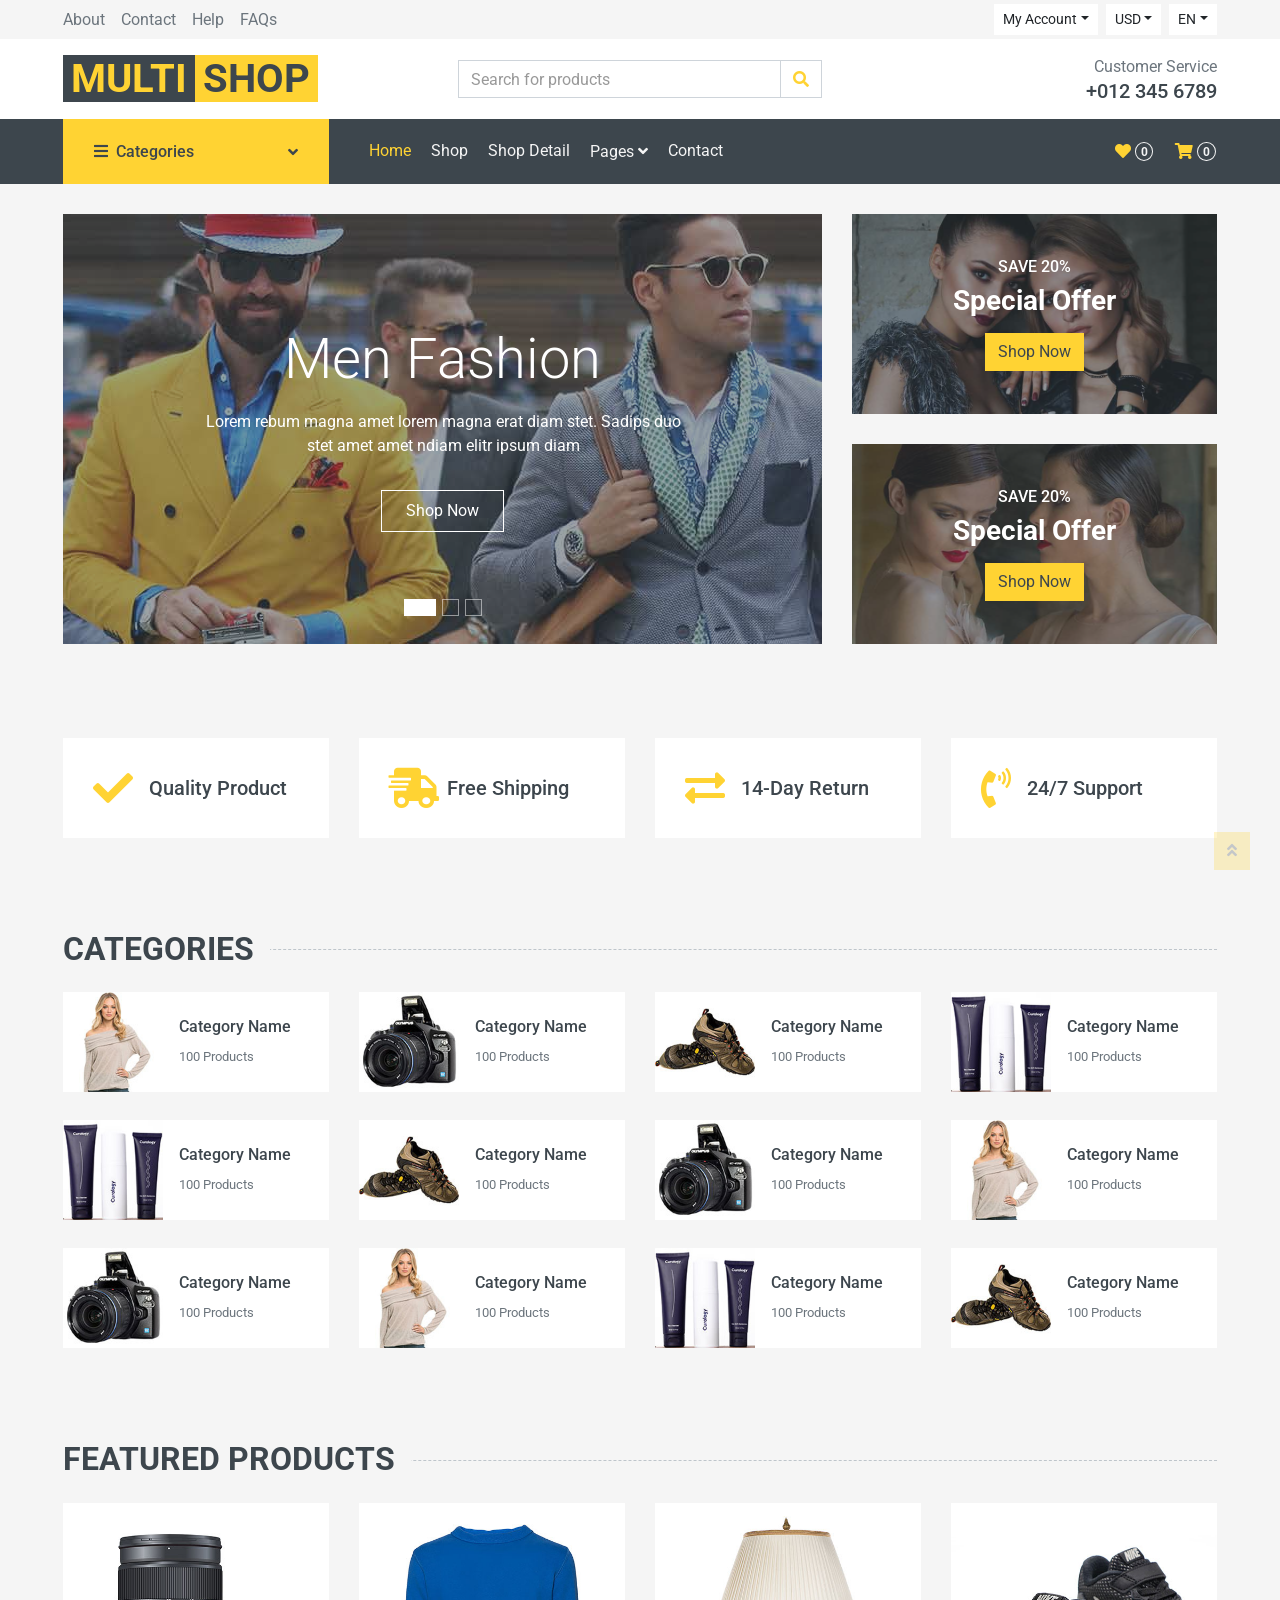
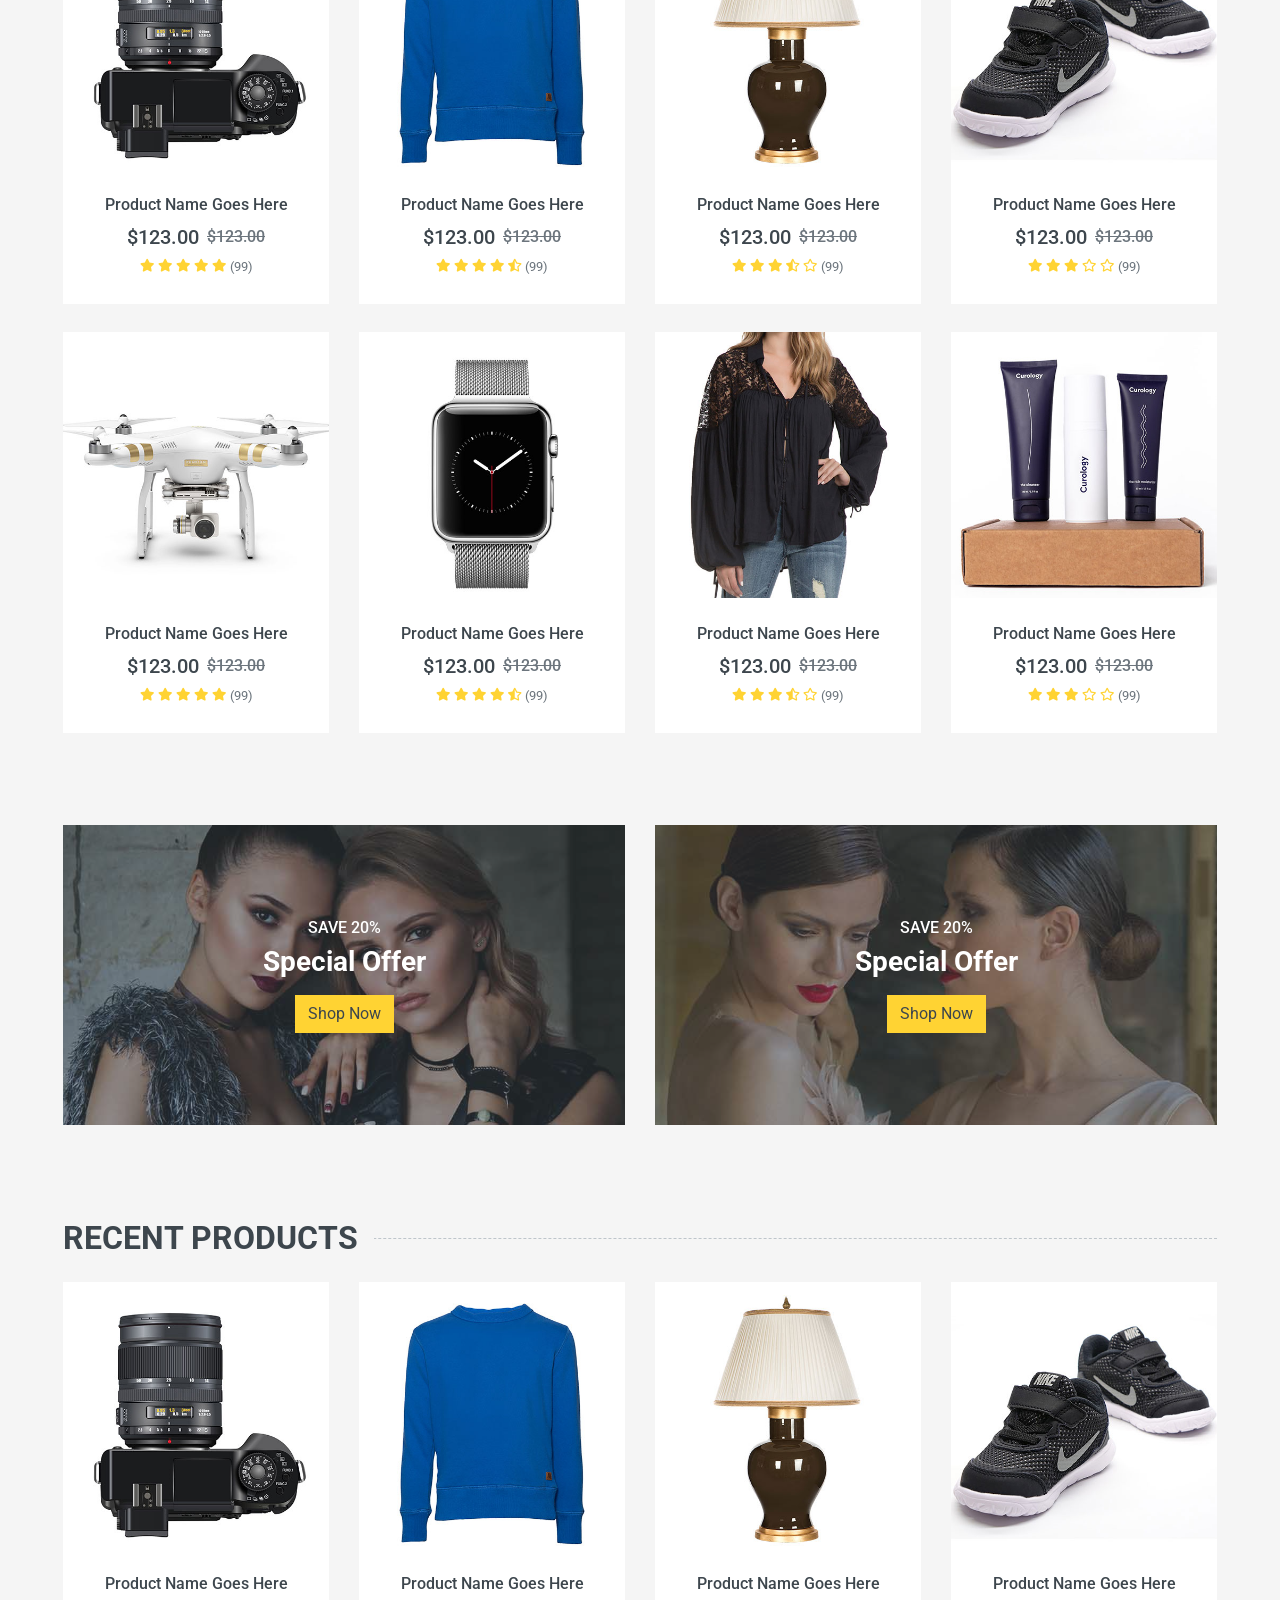
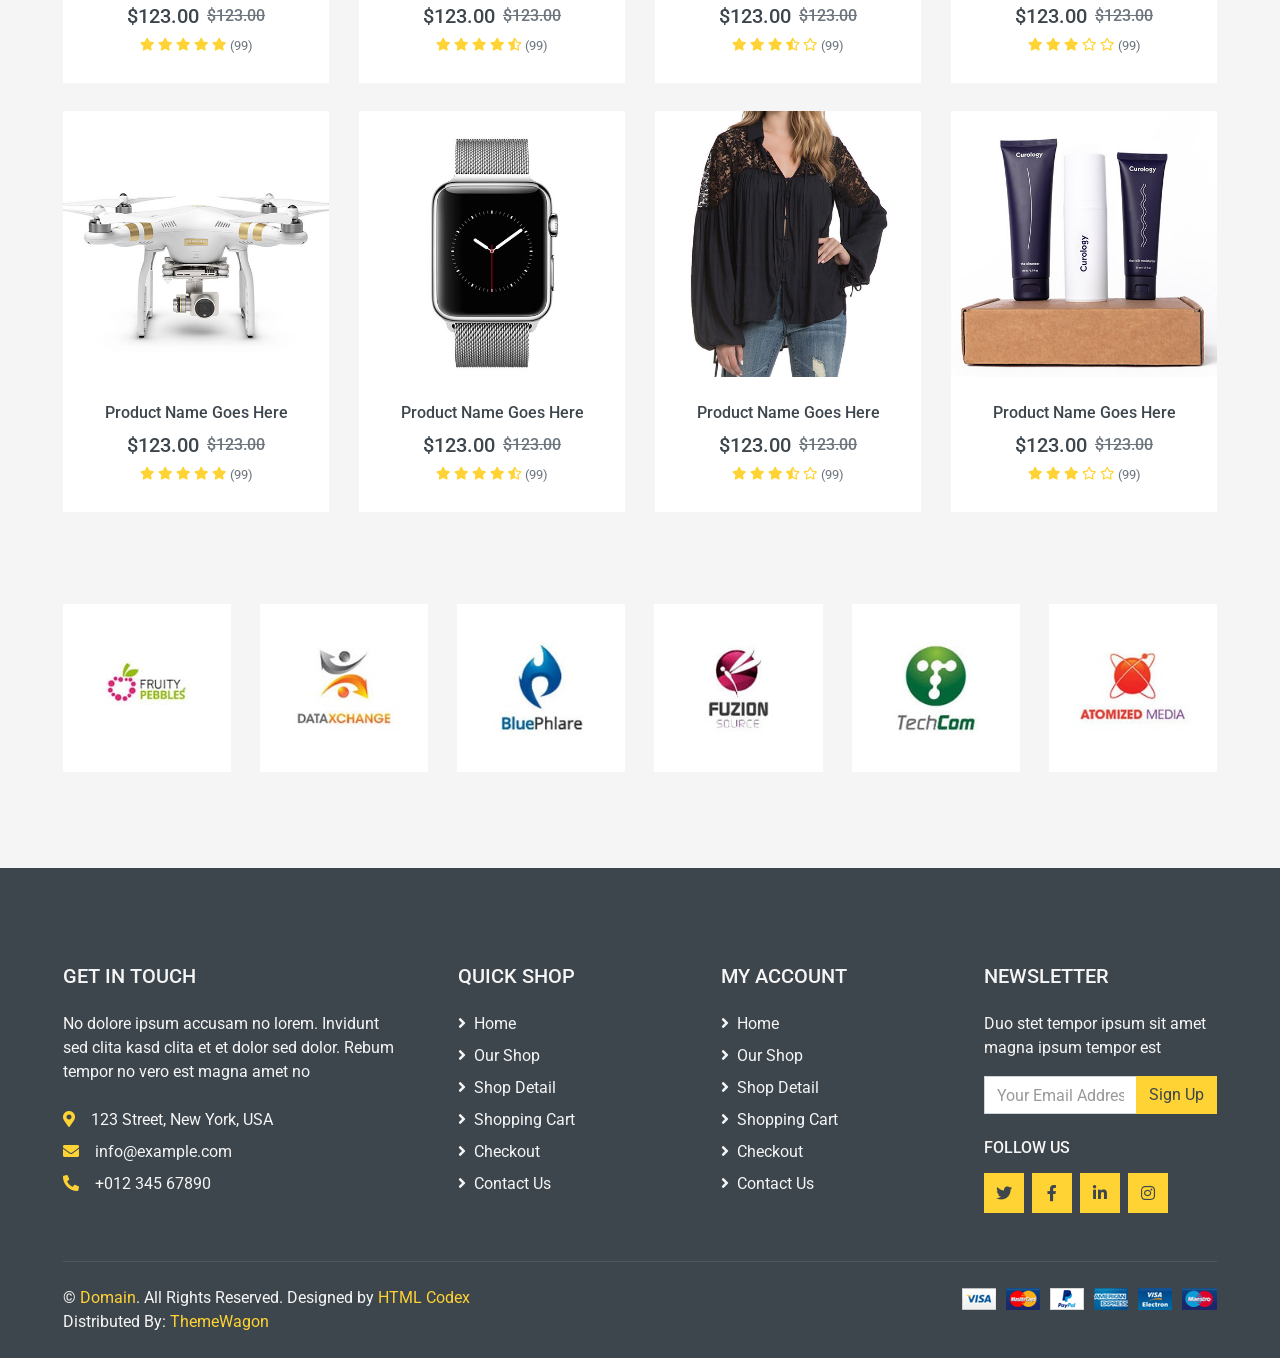
==== index.html @ baf4647a "Upload Landing Page" ====
<!DOCTYPE html>
<html lang="en">

<head>
    <meta charset="utf-8">
    <title>MultiShop - Online Shop Website Template</title>
    <meta content="width=device-width, initial-scale=1.0" name="viewport">
    <meta content="Free HTML Templates" name="keywords">
    <meta content="Free HTML Templates" name="description">

    <!-- Favicon -->
    <link href="img/favicon.ico" rel="icon">

    <!-- Google Web Fonts -->
    <link rel="preconnect" href="https://fonts.gstatic.com">
    <link href="https://fonts.googleapis.com/css2?family=Roboto:wght@400;500;700&display=swap" rel="stylesheet">  

    <!-- Font Awesome -->
    <link href="https://cdnjs.cloudflare.com/ajax/libs/font-awesome/5.10.0/css/all.min.css" rel="stylesheet">

    <!-- Libraries Stylesheet -->
    <link href="lib/animate/animate.min.css" rel="stylesheet">
    <link href="lib/owlcarousel/assets/owl.carousel.min.css" rel="stylesheet">

    <!-- Customized Bootstrap Stylesheet -->
    <link href="css/style.css" rel="stylesheet">
</head>

<body>
    <!-- Topbar Start -->
    <div class="container-fluid">
        <div class="row bg-secondary py-1 px-xl-5">
            <div class="col-lg-6 d-none d-lg-block">
                <div class="d-inline-flex align-items-center h-100">
                    <a class="text-body mr-3" href="">About</a>
                    <a class="text-body mr-3" href="">Contact</a>
                    <a class="text-body mr-3" href="">Help</a>
                    <a class="text-body mr-3" href="">FAQs</a>
                </div>
            </div>
            <div class="col-lg-6 text-center text-lg-right">
                <div class="d-inline-flex align-items-center">
                    <div class="btn-group">
                        <button type="button" class="btn btn-sm btn-light dropdown-toggle" data-toggle="dropdown">My Account</button>
                        <div class="dropdown-menu dropdown-menu-right">
                            <button class="dropdown-item" type="button">Sign in</button>
                            <button class="dropdown-item" type="button">Sign up</button>
                        </div>
                    </div>
                    <div class="btn-group mx-2">
                        <button type="button" class="btn btn-sm btn-light dropdown-toggle" data-toggle="dropdown">USD</button>
                        <div class="dropdown-menu dropdown-menu-right">
                            <button class="dropdown-item" type="button">EUR</button>
                            <button class="dropdown-item" type="button">GBP</button>
                            <button class="dropdown-item" type="button">CAD</button>
                        </div>
                    </div>
                    <div class="btn-group">
                        <button type="button" class="btn btn-sm btn-light dropdown-toggle" data-toggle="dropdown">EN</button>
                        <div class="dropdown-menu dropdown-menu-right">
                            <button class="dropdown-item" type="button">FR</button>
                            <button class="dropdown-item" type="button">AR</button>
                            <button class="dropdown-item" type="button">RU</button>
                        </div>
                    </div>
                </div>
                <div class="d-inline-flex align-items-center d-block d-lg-none">
                    <a href="" class="btn px-0 ml-2">
                        <i class="fas fa-heart text-dark"></i>
                        <span class="badge text-dark border border-dark rounded-circle" style="padding-bottom: 2px;">0</span>
                    </a>
                    <a href="" class="btn px-0 ml-2">
                        <i class="fas fa-shopping-cart text-dark"></i>
                        <span class="badge text-dark border border-dark rounded-circle" style="padding-bottom: 2px;">0</span>
                    </a>
                </div>
            </div>
        </div>
        <div class="row align-items-center bg-light py-3 px-xl-5 d-none d-lg-flex">
            <div class="col-lg-4">
                <a href="" class="text-decoration-none">
                    <span class="h1 text-uppercase text-primary bg-dark px-2">Multi</span>
                    <span class="h1 text-uppercase text-dark bg-primary px-2 ml-n1">Shop</span>
                </a>
            </div>
            <div class="col-lg-4 col-6 text-left">
                <form action="">
                    <div class="input-group">
                        <input type="text" class="form-control" placeholder="Search for products">
                        <div class="input-group-append">
                            <span class="input-group-text bg-transparent text-primary">
                                <i class="fa fa-search"></i>
                            </span>
                        </div>
                    </div>
                </form>
            </div>
            <div class="col-lg-4 col-6 text-right">
                <p class="m-0">Customer Service</p>
                <h5 class="m-0">+012 345 6789</h5>
            </div>
        </div>
    </div>
    <!-- Topbar End -->


    <!-- Navbar Start -->
    <div class="container-fluid bg-dark mb-30">
        <div class="row px-xl-5">
            <div class="col-lg-3 d-none d-lg-block">
                <a class="btn d-flex align-items-center justify-content-between bg-primary w-100" data-toggle="collapse" href="#navbar-vertical" style="height: 65px; padding: 0 30px;">
                    <h6 class="text-dark m-0"><i class="fa fa-bars mr-2"></i>Categories</h6>
                    <i class="fa fa-angle-down text-dark"></i>
                </a>
                <nav class="collapse position-absolute navbar navbar-vertical navbar-light align-items-start p-0 bg-light" id="navbar-vertical" style="width: calc(100% - 30px); z-index: 999;">
                    <div class="navbar-nav w-100">
                        <div class="nav-item dropdown dropright">
                            <a href="#" class="nav-link dropdown-toggle" data-toggle="dropdown">Dresses <i class="fa fa-angle-right float-right mt-1"></i></a>
                            <div class="dropdown-menu position-absolute rounded-0 border-0 m-0">
                                <a href="" class="dropdown-item">Men's Dresses</a>
                                <a href="" class="dropdown-item">Women's Dresses</a>
                                <a href="" class="dropdown-item">Baby's Dresses</a>
                            </div>
                        </div>
                        <a href="" class="nav-item nav-link">Shirts</a>
                        <a href="" class="nav-item nav-link">Jeans</a>
                        <a href="" class="nav-item nav-link">Swimwear</a>
                        <a href="" class="nav-item nav-link">Sleepwear</a>
                        <a href="" class="nav-item nav-link">Sportswear</a>
                        <a href="" class="nav-item nav-link">Jumpsuits</a>
                        <a href="" class="nav-item nav-link">Blazers</a>
                        <a href="" class="nav-item nav-link">Jackets</a>
                        <a href="" class="nav-item nav-link">Shoes</a>
                    </div>
                </nav>
            </div>
            <div class="col-lg-9">
                <nav class="navbar navbar-expand-lg bg-dark navbar-dark py-3 py-lg-0 px-0">
                    <a href="" class="text-decoration-none d-block d-lg-none">
                        <span class="h1 text-uppercase text-dark bg-light px-2">Multi</span>
                        <span class="h1 text-uppercase text-light bg-primary px-2 ml-n1">Shop</span>
                    </a>
                    <button type="button" class="navbar-toggler" data-toggle="collapse" data-target="#navbarCollapse">
                        <span class="navbar-toggler-icon"></span>
                    </button>
                    <div class="collapse navbar-collapse justify-content-between" id="navbarCollapse">
                        <div class="navbar-nav mr-auto py-0">
                            <a href="index.html" class="nav-item nav-link active">Home</a>
                            <a href="shop.html" class="nav-item nav-link">Shop</a>
                            <a href="detail.html" class="nav-item nav-link">Shop Detail</a>
                            <div class="nav-item dropdown">
                                <a href="#" class="nav-link dropdown-toggle" data-toggle="dropdown">Pages <i class="fa fa-angle-down mt-1"></i></a>
                                <div class="dropdown-menu bg-primary rounded-0 border-0 m-0">
                                    <a href="cart.html" class="dropdown-item">Shopping Cart</a>
                                    <a href="checkout.html" class="dropdown-item">Checkout</a>
                                </div>
                            </div>
                            <a href="contact.html" class="nav-item nav-link">Contact</a>
                        </div>
                        <div class="navbar-nav ml-auto py-0 d-none d-lg-block">
                            <a href="" class="btn px-0">
                                <i class="fas fa-heart text-primary"></i>
                                <span class="badge text-secondary border border-secondary rounded-circle" style="padding-bottom: 2px;">0</span>
                            </a>
                            <a href="" class="btn px-0 ml-3">
                                <i class="fas fa-shopping-cart text-primary"></i>
                                <span class="badge text-secondary border border-secondary rounded-circle" style="padding-bottom: 2px;">0</span>
                            </a>
                        </div>
                    </div>
                </nav>
            </div>
        </div>
    </div>
    <!-- Navbar End -->


    <!-- Carousel Start -->
    <div class="container-fluid mb-3">
        <div class="row px-xl-5">
            <div class="col-lg-8">
                <div id="header-carousel" class="carousel slide carousel-fade mb-30 mb-lg-0" data-ride="carousel">
                    <ol class="carousel-indicators">
                        <li data-target="#header-carousel" data-slide-to="0" class="active"></li>
                        <li data-target="#header-carousel" data-slide-to="1"></li>
                        <li data-target="#header-carousel" data-slide-to="2"></li>
                    </ol>
                    <div class="carousel-inner">
                        <div class="carousel-item position-relative active" style="height: 430px;">
                            <img class="position-absolute w-100 h-100" src="img/carousel-1.jpg" style="object-fit: cover;">
                            <div class="carousel-caption d-flex flex-column align-items-center justify-content-center">
                                <div class="p-3" style="max-width: 700px;">
                                    <h1 class="display-4 text-white mb-3 animate__animated animate__fadeInDown">Men Fashion</h1>
                                    <p class="mx-md-5 px-5 animate__animated animate__bounceIn">Lorem rebum magna amet lorem magna erat diam stet. Sadips duo stet amet amet ndiam elitr ipsum diam</p>
                                    <a class="btn btn-outline-light py-2 px-4 mt-3 animate__animated animate__fadeInUp" href="#">Shop Now</a>
                                </div>
                            </div>
                        </div>
                        <div class="carousel-item position-relative" style="height: 430px;">
                            <img class="position-absolute w-100 h-100" src="img/carousel-2.jpg" style="object-fit: cover;">
                            <div class="carousel-caption d-flex flex-column align-items-center justify-content-center">
                                <div class="p-3" style="max-width: 700px;">
                                    <h1 class="display-4 text-white mb-3 animate__animated animate__fadeInDown">Women Fashion</h1>
                                    <p class="mx-md-5 px-5 animate__animated animate__bounceIn">Lorem rebum magna amet lorem magna erat diam stet. Sadips duo stet amet amet ndiam elitr ipsum diam</p>
                                    <a class="btn btn-outline-light py-2 px-4 mt-3 animate__animated animate__fadeInUp" href="#">Shop Now</a>
                                </div>
                            </div>
                        </div>
                        <div class="carousel-item position-relative" style="height: 430px;">
                            <img class="position-absolute w-100 h-100" src="img/carousel-3.jpg" style="object-fit: cover;">
                            <div class="carousel-caption d-flex flex-column align-items-center justify-content-center">
                                <div class="p-3" style="max-width: 700px;">
                                    <h1 class="display-4 text-white mb-3 animate__animated animate__fadeInDown">Kids Fashion</h1>
                                    <p class="mx-md-5 px-5 animate__animated animate__bounceIn">Lorem rebum magna amet lorem magna erat diam stet. Sadips duo stet amet amet ndiam elitr ipsum diam</p>
                                    <a class="btn btn-outline-light py-2 px-4 mt-3 animate__animated animate__fadeInUp" href="#">Shop Now</a>
                                </div>
                            </div>
                        </div>
                    </div>
                </div>
            </div>
            <div class="col-lg-4">
                <div class="product-offer mb-30" style="height: 200px;">
                    <img class="img-fluid" src="img/offer-1.jpg" alt="">
                    <div class="offer-text">
                        <h6 class="text-white text-uppercase">Save 20%</h6>
                        <h3 class="text-white mb-3">Special Offer</h3>
                        <a href="" class="btn btn-primary">Shop Now</a>
                    </div>
                </div>
                <div class="product-offer mb-30" style="height: 200px;">
                    <img class="img-fluid" src="img/offer-2.jpg" alt="">
                    <div class="offer-text">
                        <h6 class="text-white text-uppercase">Save 20%</h6>
                        <h3 class="text-white mb-3">Special Offer</h3>
                        <a href="" class="btn btn-primary">Shop Now</a>
                    </div>
                </div>
            </div>
        </div>
    </div>
    <!-- Carousel End -->


    <!-- Featured Start -->
    <div class="container-fluid pt-5">
        <div class="row px-xl-5 pb-3">
            <div class="col-lg-3 col-md-6 col-sm-12 pb-1">
                <div class="d-flex align-items-center bg-light mb-4" style="padding: 30px;">
                    <h1 class="fa fa-check text-primary m-0 mr-3"></h1>
                    <h5 class="font-weight-semi-bold m-0">Quality Product</h5>
                </div>
            </div>
            <div class="col-lg-3 col-md-6 col-sm-12 pb-1">
                <div class="d-flex align-items-center bg-light mb-4" style="padding: 30px;">
                    <h1 class="fa fa-shipping-fast text-primary m-0 mr-2"></h1>
                    <h5 class="font-weight-semi-bold m-0">Free Shipping</h5>
                </div>
            </div>
            <div class="col-lg-3 col-md-6 col-sm-12 pb-1">
                <div class="d-flex align-items-center bg-light mb-4" style="padding: 30px;">
                    <h1 class="fas fa-exchange-alt text-primary m-0 mr-3"></h1>
                    <h5 class="font-weight-semi-bold m-0">14-Day Return</h5>
                </div>
            </div>
            <div class="col-lg-3 col-md-6 col-sm-12 pb-1">
                <div class="d-flex align-items-center bg-light mb-4" style="padding: 30px;">
                    <h1 class="fa fa-phone-volume text-primary m-0 mr-3"></h1>
                    <h5 class="font-weight-semi-bold m-0">24/7 Support</h5>
                </div>
            </div>
        </div>
    </div>
    <!-- Featured End -->


    <!-- Categories Start -->
    <div class="container-fluid pt-5">
        <h2 class="section-title position-relative text-uppercase mx-xl-5 mb-4"><span class="bg-secondary pr-3">Categories</span></h2>
        <div class="row px-xl-5 pb-3">
            <div class="col-lg-3 col-md-4 col-sm-6 pb-1">
                <a class="text-decoration-none" href="">
                    <div class="cat-item d-flex align-items-center mb-4">
                        <div class="overflow-hidden" style="width: 100px; height: 100px;">
                            <img class="img-fluid" src="img/cat-1.jpg" alt="">
                        </div>
                        <div class="flex-fill pl-3">
                            <h6>Category Name</h6>
                            <small class="text-body">100 Products</small>
                        </div>
                    </div>
                </a>
            </div>
            <div class="col-lg-3 col-md-4 col-sm-6 pb-1">
                <a class="text-decoration-none" href="">
                    <div class="cat-item img-zoom d-flex align-items-center mb-4">
                        <div class="overflow-hidden" style="width: 100px; height: 100px;">
                            <img class="img-fluid" src="img/cat-2.jpg" alt="">
                        </div>
                        <div class="flex-fill pl-3">
                            <h6>Category Name</h6>
                            <small class="text-body">100 Products</small>
                        </div>
                    </div>
                </a>
            </div>
            <div class="col-lg-3 col-md-4 col-sm-6 pb-1">
                <a class="text-decoration-none" href="">
                    <div class="cat-item img-zoom d-flex align-items-center mb-4">
                        <div class="overflow-hidden" style="width: 100px; height: 100px;">
                            <img class="img-fluid" src="img/cat-3.jpg" alt="">
                        </div>
                        <div class="flex-fill pl-3">
                            <h6>Category Name</h6>
                            <small class="text-body">100 Products</small>
                        </div>
                    </div>
                </a>
            </div>
            <div class="col-lg-3 col-md-4 col-sm-6 pb-1">
                <a class="text-decoration-none" href="">
                    <div class="cat-item img-zoom d-flex align-items-center mb-4">
                        <div class="overflow-hidden" style="width: 100px; height: 100px;">
                            <img class="img-fluid" src="img/cat-4.jpg" alt="">
                        </div>
                        <div class="flex-fill pl-3">
                            <h6>Category Name</h6>
                            <small class="text-body">100 Products</small>
                        </div>
                    </div>
                </a>
            </div>
            <div class="col-lg-3 col-md-4 col-sm-6 pb-1">
                <a class="text-decoration-none" href="">
                    <div class="cat-item img-zoom d-flex align-items-center mb-4">
                        <div class="overflow-hidden" style="width: 100px; height: 100px;">
                            <img class="img-fluid" src="img/cat-4.jpg" alt="">
                        </div>
                        <div class="flex-fill pl-3">
                            <h6>Category Name</h6>
                            <small class="text-body">100 Products</small>
                        </div>
                    </div>
                </a>
            </div>
            <div class="col-lg-3 col-md-4 col-sm-6 pb-1">
                <a class="text-decoration-none" href="">
                    <div class="cat-item img-zoom d-flex align-items-center mb-4">
                        <div class="overflow-hidden" style="width: 100px; height: 100px;">
                            <img class="img-fluid" src="img/cat-3.jpg" alt="">
                        </div>
                        <div class="flex-fill pl-3">
                            <h6>Category Name</h6>
                            <small class="text-body">100 Products</small>
                        </div>
                    </div>
                </a>
            </div>
            <div class="col-lg-3 col-md-4 col-sm-6 pb-1">
                <a class="text-decoration-none" href="">
                    <div class="cat-item img-zoom d-flex align-items-center mb-4">
                        <div class="overflow-hidden" style="width: 100px; height: 100px;">
                            <img class="img-fluid" src="img/cat-2.jpg" alt="">
                        </div>
                        <div class="flex-fill pl-3">
                            <h6>Category Name</h6>
                            <small class="text-body">100 Products</small>
                        </div>
                    </div>
                </a>
            </div>
            <div class="col-lg-3 col-md-4 col-sm-6 pb-1">
                <a class="text-decoration-none" href="">
                    <div class="cat-item img-zoom d-flex align-items-center mb-4">
                        <div class="overflow-hidden" style="width: 100px; height: 100px;">
                            <img class="img-fluid" src="img/cat-1.jpg" alt="">
                        </div>
                        <div class="flex-fill pl-3">
                            <h6>Category Name</h6>
                            <small class="text-body">100 Products</small>
                        </div>
                    </div>
                </a>
            </div>
            <div class="col-lg-3 col-md-4 col-sm-6 pb-1">
                <a class="text-decoration-none" href="">
                    <div class="cat-item img-zoom d-flex align-items-center mb-4">
                        <div class="overflow-hidden" style="width: 100px; height: 100px;">
                            <img class="img-fluid" src="img/cat-2.jpg" alt="">
                        </div>
                        <div class="flex-fill pl-3">
                            <h6>Category Name</h6>
                            <small class="text-body">100 Products</small>
                        </div>
                    </div>
                </a>
            </div>
            <div class="col-lg-3 col-md-4 col-sm-6 pb-1">
                <a class="text-decoration-none" href="">
                    <div class="cat-item img-zoom d-flex align-items-center mb-4">
                        <div class="overflow-hidden" style="width: 100px; height: 100px;">
                            <img class="img-fluid" src="img/cat-1.jpg" alt="">
                        </div>
                        <div class="flex-fill pl-3">
                            <h6>Category Name</h6>
                            <small class="text-body">100 Products</small>
                        </div>
                    </div>
                </a>
            </div>
            <div class="col-lg-3 col-md-4 col-sm-6 pb-1">
                <a class="text-decoration-none" href="">
                    <div class="cat-item img-zoom d-flex align-items-center mb-4">
                        <div class="overflow-hidden" style="width: 100px; height: 100px;">
                            <img class="img-fluid" src="img/cat-4.jpg" alt="">
                        </div>
                        <div class="flex-fill pl-3">
                            <h6>Category Name</h6>
                            <small class="text-body">100 Products</small>
                        </div>
                    </div>
                </a>
            </div>
            <div class="col-lg-3 col-md-4 col-sm-6 pb-1">
                <a class="text-decoration-none" href="">
                    <div class="cat-item img-zoom d-flex align-items-center mb-4">
                        <div class="overflow-hidden" style="width: 100px; height: 100px;">
                            <img class="img-fluid" src="img/cat-3.jpg" alt="">
                        </div>
                        <div class="flex-fill pl-3">
                            <h6>Category Name</h6>
                            <small class="text-body">100 Products</small>
                        </div>
                    </div>
                </a>
            </div>
        </div>
    </div>
    <!-- Categories End -->


    <!-- Products Start -->
    <div class="container-fluid pt-5 pb-3">
        <h2 class="section-title position-relative text-uppercase mx-xl-5 mb-4"><span class="bg-secondary pr-3">Featured Products</span></h2>
        <div class="row px-xl-5">
            <div class="col-lg-3 col-md-4 col-sm-6 pb-1">
                <div class="product-item bg-light mb-4">
                    <div class="product-img position-relative overflow-hidden">
                        <img class="img-fluid w-100" src="img/product-1.jpg" alt="">
                        <div class="product-action">
                            <a class="btn btn-outline-dark btn-square" href=""><i class="fa fa-shopping-cart"></i></a>
                            <a class="btn btn-outline-dark btn-square" href=""><i class="far fa-heart"></i></a>
                            <a class="btn btn-outline-dark btn-square" href=""><i class="fa fa-sync-alt"></i></a>
                            <a class="btn btn-outline-dark btn-square" href=""><i class="fa fa-search"></i></a>
                        </div>
                    </div>
                    <div class="text-center py-4">
                        <a class="h6 text-decoration-none text-truncate" href="">Product Name Goes Here</a>
                        <div class="d-flex align-items-center justify-content-center mt-2">
                            <h5>$123.00</h5><h6 class="text-muted ml-2"><del>$123.00</del></h6>
                        </div>
                        <div class="d-flex align-items-center justify-content-center mb-1">
                            <small class="fa fa-star text-primary mr-1"></small>
                            <small class="fa fa-star text-primary mr-1"></small>
                            <small class="fa fa-star text-primary mr-1"></small>
                            <small class="fa fa-star text-primary mr-1"></small>
                            <small class="fa fa-star text-primary mr-1"></small>
                            <small>(99)</small>
                        </div>
                    </div>
                </div>
            </div>
            <div class="col-lg-3 col-md-4 col-sm-6 pb-1">
                <div class="product-item bg-light mb-4">
                    <div class="product-img position-relative overflow-hidden">
                        <img class="img-fluid w-100" src="img/product-2.jpg" alt="">
                        <div class="product-action">
                            <a class="btn btn-outline-dark btn-square" href=""><i class="fa fa-shopping-cart"></i></a>
                            <a class="btn btn-outline-dark btn-square" href=""><i class="far fa-heart"></i></a>
                            <a class="btn btn-outline-dark btn-square" href=""><i class="fa fa-sync-alt"></i></a>
                            <a class="btn btn-outline-dark btn-square" href=""><i class="fa fa-search"></i></a>
                        </div>
                    </div>
                    <div class="text-center py-4">
                        <a class="h6 text-decoration-none text-truncate" href="">Product Name Goes Here</a>
                        <div class="d-flex align-items-center justify-content-center mt-2">
                            <h5>$123.00</h5><h6 class="text-muted ml-2"><del>$123.00</del></h6>
                        </div>
                        <div class="d-flex align-items-center justify-content-center mb-1">
                            <small class="fa fa-star text-primary mr-1"></small>
                            <small class="fa fa-star text-primary mr-1"></small>
                            <small class="fa fa-star text-primary mr-1"></small>
                            <small class="fa fa-star text-primary mr-1"></small>
                            <small class="fa fa-star-half-alt text-primary mr-1"></small>
                            <small>(99)</small>
                        </div>
                    </div>
                </div>
            </div>
            <div class="col-lg-3 col-md-4 col-sm-6 pb-1">
                <div class="product-item bg-light mb-4">
                    <div class="product-img position-relative overflow-hidden">
                        <img class="img-fluid w-100" src="img/product-3.jpg" alt="">
                        <div class="product-action">
                            <a class="btn btn-outline-dark btn-square" href=""><i class="fa fa-shopping-cart"></i></a>
                            <a class="btn btn-outline-dark btn-square" href=""><i class="far fa-heart"></i></a>
                            <a class="btn btn-outline-dark btn-square" href=""><i class="fa fa-sync-alt"></i></a>
                            <a class="btn btn-outline-dark btn-square" href=""><i class="fa fa-search"></i></a>
                        </div>
                    </div>
                    <div class="text-center py-4">
                        <a class="h6 text-decoration-none text-truncate" href="">Product Name Goes Here</a>
                        <div class="d-flex align-items-center justify-content-center mt-2">
                            <h5>$123.00</h5><h6 class="text-muted ml-2"><del>$123.00</del></h6>
                        </div>
                        <div class="d-flex align-items-center justify-content-center mb-1">
                            <small class="fa fa-star text-primary mr-1"></small>
                            <small class="fa fa-star text-primary mr-1"></small>
                            <small class="fa fa-star text-primary mr-1"></small>
                            <small class="fa fa-star-half-alt text-primary mr-1"></small>
                            <small class="far fa-star text-primary mr-1"></small>
                            <small>(99)</small>
                        </div>
                    </div>
                </div>
            </div>
            <div class="col-lg-3 col-md-4 col-sm-6 pb-1">
                <div class="product-item bg-light mb-4">
                    <div class="product-img position-relative overflow-hidden">
                        <img class="img-fluid w-100" src="img/product-4.jpg" alt="">
                        <div class="product-action">
                            <a class="btn btn-outline-dark btn-square" href=""><i class="fa fa-shopping-cart"></i></a>
                            <a class="btn btn-outline-dark btn-square" href=""><i class="far fa-heart"></i></a>
                            <a class="btn btn-outline-dark btn-square" href=""><i class="fa fa-sync-alt"></i></a>
                            <a class="btn btn-outline-dark btn-square" href=""><i class="fa fa-search"></i></a>
                        </div>
                    </div>
                    <div class="text-center py-4">
                        <a class="h6 text-decoration-none text-truncate" href="">Product Name Goes Here</a>
                        <div class="d-flex align-items-center justify-content-center mt-2">
                            <h5>$123.00</h5><h6 class="text-muted ml-2"><del>$123.00</del></h6>
                        </div>
                        <div class="d-flex align-items-center justify-content-center mb-1">
                            <small class="fa fa-star text-primary mr-1"></small>
                            <small class="fa fa-star text-primary mr-1"></small>
                            <small class="fa fa-star text-primary mr-1"></small>
                            <small class="far fa-star text-primary mr-1"></small>
                            <small class="far fa-star text-primary mr-1"></small>
                            <small>(99)</small>
                        </div>
                    </div>
                </div>
            </div>
            <div class="col-lg-3 col-md-4 col-sm-6 pb-1">
                <div class="product-item bg-light mb-4">
                    <div class="product-img position-relative overflow-hidden">
                        <img class="img-fluid w-100" src="img/product-5.jpg" alt="">
                        <div class="product-action">
                            <a class="btn btn-outline-dark btn-square" href=""><i class="fa fa-shopping-cart"></i></a>
                            <a class="btn btn-outline-dark btn-square" href=""><i class="far fa-heart"></i></a>
                            <a class="btn btn-outline-dark btn-square" href=""><i class="fa fa-sync-alt"></i></a>
                            <a class="btn btn-outline-dark btn-square" href=""><i class="fa fa-search"></i></a>
                        </div>
                    </div>
                    <div class="text-center py-4">
                        <a class="h6 text-decoration-none text-truncate" href="">Product Name Goes Here</a>
                        <div class="d-flex align-items-center justify-content-center mt-2">
                            <h5>$123.00</h5><h6 class="text-muted ml-2"><del>$123.00</del></h6>
                        </div>
                        <div class="d-flex align-items-center justify-content-center mb-1">
                            <small class="fa fa-star text-primary mr-1"></small>
                            <small class="fa fa-star text-primary mr-1"></small>
                            <small class="fa fa-star text-primary mr-1"></small>
                            <small class="fa fa-star text-primary mr-1"></small>
                            <small class="fa fa-star text-primary mr-1"></small>
                            <small>(99)</small>
                        </div>
                    </div>
                </div>
            </div>
            <div class="col-lg-3 col-md-4 col-sm-6 pb-1">
                <div class="product-item bg-light mb-4">
                    <div class="product-img position-relative overflow-hidden">
                        <img class="img-fluid w-100" src="img/product-6.jpg" alt="">
                        <div class="product-action">
                            <a class="btn btn-outline-dark btn-square" href=""><i class="fa fa-shopping-cart"></i></a>
                            <a class="btn btn-outline-dark btn-square" href=""><i class="far fa-heart"></i></a>
                            <a class="btn btn-outline-dark btn-square" href=""><i class="fa fa-sync-alt"></i></a>
                            <a class="btn btn-outline-dark btn-square" href=""><i class="fa fa-search"></i></a>
                        </div>
                    </div>
                    <div class="text-center py-4">
                        <a class="h6 text-decoration-none text-truncate" href="">Product Name Goes Here</a>
                        <div class="d-flex align-items-center justify-content-center mt-2">
                            <h5>$123.00</h5><h6 class="text-muted ml-2"><del>$123.00</del></h6>
                        </div>
                        <div class="d-flex align-items-center justify-content-center mb-1">
                            <small class="fa fa-star text-primary mr-1"></small>
                            <small class="fa fa-star text-primary mr-1"></small>
                            <small class="fa fa-star text-primary mr-1"></small>
                            <small class="fa fa-star text-primary mr-1"></small>
                            <small class="fa fa-star-half-alt text-primary mr-1"></small>
                            <small>(99)</small>
                        </div>
                    </div>
                </div>
            </div>
            <div class="col-lg-3 col-md-4 col-sm-6 pb-1">
                <div class="product-item bg-light mb-4">
                    <div class="product-img position-relative overflow-hidden">
                        <img class="img-fluid w-100" src="img/product-7.jpg" alt="">
                        <div class="product-action">
                            <a class="btn btn-outline-dark btn-square" href=""><i class="fa fa-shopping-cart"></i></a>
                            <a class="btn btn-outline-dark btn-square" href=""><i class="far fa-heart"></i></a>
                            <a class="btn btn-outline-dark btn-square" href=""><i class="fa fa-sync-alt"></i></a>
                            <a class="btn btn-outline-dark btn-square" href=""><i class="fa fa-search"></i></a>
                        </div>
                    </div>
                    <div class="text-center py-4">
                        <a class="h6 text-decoration-none text-truncate" href="">Product Name Goes Here</a>
                        <div class="d-flex align-items-center justify-content-center mt-2">
                            <h5>$123.00</h5><h6 class="text-muted ml-2"><del>$123.00</del></h6>
                        </div>
                        <div class="d-flex align-items-center justify-content-center mb-1">
                            <small class="fa fa-star text-primary mr-1"></small>
                            <small class="fa fa-star text-primary mr-1"></small>
                            <small class="fa fa-star text-primary mr-1"></small>
                            <small class="fa fa-star-half-alt text-primary mr-1"></small>
                            <small class="far fa-star text-primary mr-1"></small>
                            <small>(99)</small>
                        </div>
                    </div>
                </div>
            </div>
            <div class="col-lg-3 col-md-4 col-sm-6 pb-1">
                <div class="product-item bg-light mb-4">
                    <div class="product-img position-relative overflow-hidden">
                        <img class="img-fluid w-100" src="img/product-8.jpg" alt="">
                        <div class="product-action">
                            <a class="btn btn-outline-dark btn-square" href=""><i class="fa fa-shopping-cart"></i></a>
                            <a class="btn btn-outline-dark btn-square" href=""><i class="far fa-heart"></i></a>
                            <a class="btn btn-outline-dark btn-square" href=""><i class="fa fa-sync-alt"></i></a>
                            <a class="btn btn-outline-dark btn-square" href=""><i class="fa fa-search"></i></a>
                        </div>
                    </div>
                    <div class="text-center py-4">
                        <a class="h6 text-decoration-none text-truncate" href="">Product Name Goes Here</a>
                        <div class="d-flex align-items-center justify-content-center mt-2">
                            <h5>$123.00</h5><h6 class="text-muted ml-2"><del>$123.00</del></h6>
                        </div>
                        <div class="d-flex align-items-center justify-content-center mb-1">
                            <small class="fa fa-star text-primary mr-1"></small>
                            <small class="fa fa-star text-primary mr-1"></small>
                            <small class="fa fa-star text-primary mr-1"></small>
                            <small class="far fa-star text-primary mr-1"></small>
                            <small class="far fa-star text-primary mr-1"></small>
                            <small>(99)</small>
                        </div>
                    </div>
                </div>
            </div>
        </div>
    </div>
    <!-- Products End -->


    <!-- Offer Start -->
    <div class="container-fluid pt-5 pb-3">
        <div class="row px-xl-5">
            <div class="col-md-6">
                <div class="product-offer mb-30" style="height: 300px;">
                    <img class="img-fluid" src="img/offer-1.jpg" alt="">
                    <div class="offer-text">
                        <h6 class="text-white text-uppercase">Save 20%</h6>
                        <h3 class="text-white mb-3">Special Offer</h3>
                        <a href="" class="btn btn-primary">Shop Now</a>
                    </div>
                </div>
            </div>
            <div class="col-md-6">
                <div class="product-offer mb-30" style="height: 300px;">
                    <img class="img-fluid" src="img/offer-2.jpg" alt="">
                    <div class="offer-text">
                        <h6 class="text-white text-uppercase">Save 20%</h6>
                        <h3 class="text-white mb-3">Special Offer</h3>
                        <a href="" class="btn btn-primary">Shop Now</a>
                    </div>
                </div>
            </div>
        </div>
    </div>
    <!-- Offer End -->


    <!-- Products Start -->
    <div class="container-fluid pt-5 pb-3">
        <h2 class="section-title position-relative text-uppercase mx-xl-5 mb-4"><span class="bg-secondary pr-3">Recent Products</span></h2>
        <div class="row px-xl-5">
            <div class="col-lg-3 col-md-4 col-sm-6 pb-1">
                <div class="product-item bg-light mb-4">
                    <div class="product-img position-relative overflow-hidden">
                        <img class="img-fluid w-100" src="img/product-1.jpg" alt="">
                        <div class="product-action">
                            <a class="btn btn-outline-dark btn-square" href=""><i class="fa fa-shopping-cart"></i></a>
                            <a class="btn btn-outline-dark btn-square" href=""><i class="far fa-heart"></i></a>
                            <a class="btn btn-outline-dark btn-square" href=""><i class="fa fa-sync-alt"></i></a>
                            <a class="btn btn-outline-dark btn-square" href=""><i class="fa fa-search"></i></a>
                        </div>
                    </div>
                    <div class="text-center py-4">
                        <a class="h6 text-decoration-none text-truncate" href="">Product Name Goes Here</a>
                        <div class="d-flex align-items-center justify-content-center mt-2">
                            <h5>$123.00</h5><h6 class="text-muted ml-2"><del>$123.00</del></h6>
                        </div>
                        <div class="d-flex align-items-center justify-content-center mb-1">
                            <small class="fa fa-star text-primary mr-1"></small>
                            <small class="fa fa-star text-primary mr-1"></small>
                            <small class="fa fa-star text-primary mr-1"></small>
                            <small class="fa fa-star text-primary mr-1"></small>
                            <small class="fa fa-star text-primary mr-1"></small>
                            <small>(99)</small>
                        </div>
                    </div>
                </div>
            </div>
            <div class="col-lg-3 col-md-4 col-sm-6 pb-1">
                <div class="product-item bg-light mb-4">
                    <div class="product-img position-relative overflow-hidden">
                        <img class="img-fluid w-100" src="img/product-2.jpg" alt="">
                        <div class="product-action">
                            <a class="btn btn-outline-dark btn-square" href=""><i class="fa fa-shopping-cart"></i></a>
                            <a class="btn btn-outline-dark btn-square" href=""><i class="far fa-heart"></i></a>
                            <a class="btn btn-outline-dark btn-square" href=""><i class="fa fa-sync-alt"></i></a>
                            <a class="btn btn-outline-dark btn-square" href=""><i class="fa fa-search"></i></a>
                        </div>
                    </div>
                    <div class="text-center py-4">
                        <a class="h6 text-decoration-none text-truncate" href="">Product Name Goes Here</a>
                        <div class="d-flex align-items-center justify-content-center mt-2">
                            <h5>$123.00</h5><h6 class="text-muted ml-2"><del>$123.00</del></h6>
                        </div>
                        <div class="d-flex align-items-center justify-content-center mb-1">
                            <small class="fa fa-star text-primary mr-1"></small>
                            <small class="fa fa-star text-primary mr-1"></small>
                            <small class="fa fa-star text-primary mr-1"></small>
                            <small class="fa fa-star text-primary mr-1"></small>
                            <small class="fa fa-star-half-alt text-primary mr-1"></small>
                            <small>(99)</small>
                        </div>
                    </div>
                </div>
            </div>
            <div class="col-lg-3 col-md-4 col-sm-6 pb-1">
                <div class="product-item bg-light mb-4">
                    <div class="product-img position-relative overflow-hidden">
                        <img class="img-fluid w-100" src="img/product-3.jpg" alt="">
                        <div class="product-action">
                            <a class="btn btn-outline-dark btn-square" href=""><i class="fa fa-shopping-cart"></i></a>
                            <a class="btn btn-outline-dark btn-square" href=""><i class="far fa-heart"></i></a>
                            <a class="btn btn-outline-dark btn-square" href=""><i class="fa fa-sync-alt"></i></a>
                            <a class="btn btn-outline-dark btn-square" href=""><i class="fa fa-search"></i></a>
                        </div>
                    </div>
                    <div class="text-center py-4">
                        <a class="h6 text-decoration-none text-truncate" href="">Product Name Goes Here</a>
                        <div class="d-flex align-items-center justify-content-center mt-2">
                            <h5>$123.00</h5><h6 class="text-muted ml-2"><del>$123.00</del></h6>
                        </div>
                        <div class="d-flex align-items-center justify-content-center mb-1">
                            <small class="fa fa-star text-primary mr-1"></small>
                            <small class="fa fa-star text-primary mr-1"></small>
                            <small class="fa fa-star text-primary mr-1"></small>
                            <small class="fa fa-star-half-alt text-primary mr-1"></small>
                            <small class="far fa-star text-primary mr-1"></small>
                            <small>(99)</small>
                        </div>
                    </div>
                </div>
            </div>
            <div class="col-lg-3 col-md-4 col-sm-6 pb-1">
                <div class="product-item bg-light mb-4">
                    <div class="product-img position-relative overflow-hidden">
                        <img class="img-fluid w-100" src="img/product-4.jpg" alt="">
                        <div class="product-action">
                            <a class="btn btn-outline-dark btn-square" href=""><i class="fa fa-shopping-cart"></i></a>
                            <a class="btn btn-outline-dark btn-square" href=""><i class="far fa-heart"></i></a>
                            <a class="btn btn-outline-dark btn-square" href=""><i class="fa fa-sync-alt"></i></a>
                            <a class="btn btn-outline-dark btn-square" href=""><i class="fa fa-search"></i></a>
                        </div>
                    </div>
                    <div class="text-center py-4">
                        <a class="h6 text-decoration-none text-truncate" href="">Product Name Goes Here</a>
                        <div class="d-flex align-items-center justify-content-center mt-2">
                            <h5>$123.00</h5><h6 class="text-muted ml-2"><del>$123.00</del></h6>
                        </div>
                        <div class="d-flex align-items-center justify-content-center mb-1">
                            <small class="fa fa-star text-primary mr-1"></small>
                            <small class="fa fa-star text-primary mr-1"></small>
                            <small class="fa fa-star text-primary mr-1"></small>
                            <small class="far fa-star text-primary mr-1"></small>
                            <small class="far fa-star text-primary mr-1"></small>
                            <small>(99)</small>
                        </div>
                    </div>
                </div>
            </div>
            <div class="col-lg-3 col-md-4 col-sm-6 pb-1">
                <div class="product-item bg-light mb-4">
                    <div class="product-img position-relative overflow-hidden">
                        <img class="img-fluid w-100" src="img/product-5.jpg" alt="">
                        <div class="product-action">
                            <a class="btn btn-outline-dark btn-square" href=""><i class="fa fa-shopping-cart"></i></a>
                            <a class="btn btn-outline-dark btn-square" href=""><i class="far fa-heart"></i></a>
                            <a class="btn btn-outline-dark btn-square" href=""><i class="fa fa-sync-alt"></i></a>
                            <a class="btn btn-outline-dark btn-square" href=""><i class="fa fa-search"></i></a>
                        </div>
                    </div>
                    <div class="text-center py-4">
                        <a class="h6 text-decoration-none text-truncate" href="">Product Name Goes Here</a>
                        <div class="d-flex align-items-center justify-content-center mt-2">
                            <h5>$123.00</h5><h6 class="text-muted ml-2"><del>$123.00</del></h6>
                        </div>
                        <div class="d-flex align-items-center justify-content-center mb-1">
                            <small class="fa fa-star text-primary mr-1"></small>
                            <small class="fa fa-star text-primary mr-1"></small>
                            <small class="fa fa-star text-primary mr-1"></small>
                            <small class="fa fa-star text-primary mr-1"></small>
                            <small class="fa fa-star text-primary mr-1"></small>
                            <small>(99)</small>
                        </div>
                    </div>
                </div>
            </div>
            <div class="col-lg-3 col-md-4 col-sm-6 pb-1">
                <div class="product-item bg-light mb-4">
                    <div class="product-img position-relative overflow-hidden">
                        <img class="img-fluid w-100" src="img/product-6.jpg" alt="">
                        <div class="product-action">
                            <a class="btn btn-outline-dark btn-square" href=""><i class="fa fa-shopping-cart"></i></a>
                            <a class="btn btn-outline-dark btn-square" href=""><i class="far fa-heart"></i></a>
                            <a class="btn btn-outline-dark btn-square" href=""><i class="fa fa-sync-alt"></i></a>
                            <a class="btn btn-outline-dark btn-square" href=""><i class="fa fa-search"></i></a>
                        </div>
                    </div>
                    <div class="text-center py-4">
                        <a class="h6 text-decoration-none text-truncate" href="">Product Name Goes Here</a>
                        <div class="d-flex align-items-center justify-content-center mt-2">
                            <h5>$123.00</h5><h6 class="text-muted ml-2"><del>$123.00</del></h6>
                        </div>
                        <div class="d-flex align-items-center justify-content-center mb-1">
                            <small class="fa fa-star text-primary mr-1"></small>
                            <small class="fa fa-star text-primary mr-1"></small>
                            <small class="fa fa-star text-primary mr-1"></small>
                            <small class="fa fa-star text-primary mr-1"></small>
                            <small class="fa fa-star-half-alt text-primary mr-1"></small>
                            <small>(99)</small>
                        </div>
                    </div>
                </div>
            </div>
            <div class="col-lg-3 col-md-4 col-sm-6 pb-1">
                <div class="product-item bg-light mb-4">
                    <div class="product-img position-relative overflow-hidden">
                        <img class="img-fluid w-100" src="img/product-7.jpg" alt="">
                        <div class="product-action">
                            <a class="btn btn-outline-dark btn-square" href=""><i class="fa fa-shopping-cart"></i></a>
                            <a class="btn btn-outline-dark btn-square" href=""><i class="far fa-heart"></i></a>
                            <a class="btn btn-outline-dark btn-square" href=""><i class="fa fa-sync-alt"></i></a>
                            <a class="btn btn-outline-dark btn-square" href=""><i class="fa fa-search"></i></a>
                        </div>
                    </div>
                    <div class="text-center py-4">
                        <a class="h6 text-decoration-none text-truncate" href="">Product Name Goes Here</a>
                        <div class="d-flex align-items-center justify-content-center mt-2">
                            <h5>$123.00</h5><h6 class="text-muted ml-2"><del>$123.00</del></h6>
                        </div>
                        <div class="d-flex align-items-center justify-content-center mb-1">
                            <small class="fa fa-star text-primary mr-1"></small>
                            <small class="fa fa-star text-primary mr-1"></small>
                            <small class="fa fa-star text-primary mr-1"></small>
                            <small class="fa fa-star-half-alt text-primary mr-1"></small>
                            <small class="far fa-star text-primary mr-1"></small>
                            <small>(99)</small>
                        </div>
                    </div>
                </div>
            </div>
            <div class="col-lg-3 col-md-4 col-sm-6 pb-1">
                <div class="product-item bg-light mb-4">
                    <div class="product-img position-relative overflow-hidden">
                        <img class="img-fluid w-100" src="img/product-8.jpg" alt="">
                        <div class="product-action">
                            <a class="btn btn-outline-dark btn-square" href=""><i class="fa fa-shopping-cart"></i></a>
                            <a class="btn btn-outline-dark btn-square" href=""><i class="far fa-heart"></i></a>
                            <a class="btn btn-outline-dark btn-square" href=""><i class="fa fa-sync-alt"></i></a>
                            <a class="btn btn-outline-dark btn-square" href=""><i class="fa fa-search"></i></a>
                        </div>
                    </div>
                    <div class="text-center py-4">
                        <a class="h6 text-decoration-none text-truncate" href="">Product Name Goes Here</a>
                        <div class="d-flex align-items-center justify-content-center mt-2">
                            <h5>$123.00</h5><h6 class="text-muted ml-2"><del>$123.00</del></h6>
                        </div>
                        <div class="d-flex align-items-center justify-content-center mb-1">
                            <small class="fa fa-star text-primary mr-1"></small>
                            <small class="fa fa-star text-primary mr-1"></small>
                            <small class="fa fa-star text-primary mr-1"></small>
                            <small class="far fa-star text-primary mr-1"></small>
                            <small class="far fa-star text-primary mr-1"></small>
                            <small>(99)</small>
                        </div>
                    </div>
                </div>
            </div>
        </div>
    </div>
    <!-- Products End -->


    <!-- Vendor Start -->
    <div class="container-fluid py-5">
        <div class="row px-xl-5">
            <div class="col">
                <div class="owl-carousel vendor-carousel">
                    <div class="bg-light p-4">
                        <img src="img/vendor-1.jpg" alt="">
                    </div>
                    <div class="bg-light p-4">
                        <img src="img/vendor-2.jpg" alt="">
                    </div>
                    <div class="bg-light p-4">
                        <img src="img/vendor-3.jpg" alt="">
                    </div>
                    <div class="bg-light p-4">
                        <img src="img/vendor-4.jpg" alt="">
                    </div>
                    <div class="bg-light p-4">
                        <img src="img/vendor-5.jpg" alt="">
                    </div>
                    <div class="bg-light p-4">
                        <img src="img/vendor-6.jpg" alt="">
                    </div>
                    <div class="bg-light p-4">
                        <img src="img/vendor-7.jpg" alt="">
                    </div>
                    <div class="bg-light p-4">
                        <img src="img/vendor-8.jpg" alt="">
                    </div>
                </div>
            </div>
        </div>
    </div>
    <!-- Vendor End -->


    <!-- Footer Start -->
    <div class="container-fluid bg-dark text-secondary mt-5 pt-5">
        <div class="row px-xl-5 pt-5">
            <div class="col-lg-4 col-md-12 mb-5 pr-3 pr-xl-5">
                <h5 class="text-secondary text-uppercase mb-4">Get In Touch</h5>
                <p class="mb-4">No dolore ipsum accusam no lorem. Invidunt sed clita kasd clita et et dolor sed dolor. Rebum tempor no vero est magna amet no</p>
                <p class="mb-2"><i class="fa fa-map-marker-alt text-primary mr-3"></i>123 Street, New York, USA</p>
                <p class="mb-2"><i class="fa fa-envelope text-primary mr-3"></i>info@example.com</p>
                <p class="mb-0"><i class="fa fa-phone-alt text-primary mr-3"></i>+012 345 67890</p>
            </div>
            <div class="col-lg-8 col-md-12">
                <div class="row">
                    <div class="col-md-4 mb-5">
                        <h5 class="text-secondary text-uppercase mb-4">Quick Shop</h5>
                        <div class="d-flex flex-column justify-content-start">
                            <a class="text-secondary mb-2" href="#"><i class="fa fa-angle-right mr-2"></i>Home</a>
                            <a class="text-secondary mb-2" href="#"><i class="fa fa-angle-right mr-2"></i>Our Shop</a>
                            <a class="text-secondary mb-2" href="#"><i class="fa fa-angle-right mr-2"></i>Shop Detail</a>
                            <a class="text-secondary mb-2" href="#"><i class="fa fa-angle-right mr-2"></i>Shopping Cart</a>
                            <a class="text-secondary mb-2" href="#"><i class="fa fa-angle-right mr-2"></i>Checkout</a>
                            <a class="text-secondary" href="#"><i class="fa fa-angle-right mr-2"></i>Contact Us</a>
                        </div>
                    </div>
                    <div class="col-md-4 mb-5">
                        <h5 class="text-secondary text-uppercase mb-4">My Account</h5>
                        <div class="d-flex flex-column justify-content-start">
                            <a class="text-secondary mb-2" href="#"><i class="fa fa-angle-right mr-2"></i>Home</a>
                            <a class="text-secondary mb-2" href="#"><i class="fa fa-angle-right mr-2"></i>Our Shop</a>
                            <a class="text-secondary mb-2" href="#"><i class="fa fa-angle-right mr-2"></i>Shop Detail</a>
                            <a class="text-secondary mb-2" href="#"><i class="fa fa-angle-right mr-2"></i>Shopping Cart</a>
                            <a class="text-secondary mb-2" href="#"><i class="fa fa-angle-right mr-2"></i>Checkout</a>
                            <a class="text-secondary" href="#"><i class="fa fa-angle-right mr-2"></i>Contact Us</a>
                        </div>
                    </div>
                    <div class="col-md-4 mb-5">
                        <h5 class="text-secondary text-uppercase mb-4">Newsletter</h5>
                        <p>Duo stet tempor ipsum sit amet magna ipsum tempor est</p>
                        <form action="">
                            <div class="input-group">
                                <input type="text" class="form-control" placeholder="Your Email Address">
                                <div class="input-group-append">
                                    <button class="btn btn-primary">Sign Up</button>
                                </div>
                            </div>
                        </form>
                        <h6 class="text-secondary text-uppercase mt-4 mb-3">Follow Us</h6>
                        <div class="d-flex">
                            <a class="btn btn-primary btn-square mr-2" href="#"><i class="fab fa-twitter"></i></a>
                            <a class="btn btn-primary btn-square mr-2" href="#"><i class="fab fa-facebook-f"></i></a>
                            <a class="btn btn-primary btn-square mr-2" href="#"><i class="fab fa-linkedin-in"></i></a>
                            <a class="btn btn-primary btn-square" href="#"><i class="fab fa-instagram"></i></a>
                        </div>
                    </div>
                </div>
            </div>
        </div>
        <div class="row border-top mx-xl-5 py-4" style="border-color: rgba(256, 256, 256, .1) !important;">
            <div class="col-md-6 px-xl-0">
                <p class="mb-md-0 text-center text-md-left text-secondary">
                    &copy; <a class="text-primary" href="#">Domain</a>. All Rights Reserved. Designed
                    by
                    <a class="text-primary" href="https://htmlcodex.com">HTML Codex</a>
                    <br>Distributed By: <a href="https://themewagon.com" target="_blank">ThemeWagon</a>
                </p>
            </div>
            <div class="col-md-6 px-xl-0 text-center text-md-right">
                <img class="img-fluid" src="img/payments.png" alt="">
            </div>
        </div>
    </div>
    <!-- Footer End -->


    <!-- Back to Top -->
    <a href="#" class="btn btn-primary back-to-top"><i class="fa fa-angle-double-up"></i></a>


    <!-- JavaScript Libraries -->
    <script src="https://code.jquery.com/jquery-3.4.1.min.js"></script>
    <script src="https://stackpath.bootstrapcdn.com/bootstrap/4.4.1/js/bootstrap.bundle.min.js"></script>
    <script src="lib/easing/easing.min.js"></script>
    <script src="lib/owlcarousel/owl.carousel.min.js"></script>

    <!-- Contact Javascript File -->
    <script src="mail/jqBootstrapValidation.min.js"></script>
    <script src="mail/contact.js"></script>

    <!-- Template Javascript -->
    <script src="js/main.js"></script>
</body>

</html>
---- css/style.css ----
/******* Bootstrap Theming ********/
/*!
 * Bootstrap v4.5.3 (https://getbootstrap.com/)
 * Copyright 2011-2020 The Bootstrap Authors
 * Copyright 2011-2020 Twitter, Inc.
 * Licensed under MIT (https://github.com/twbs/bootstrap/blob/main/LICENSE)
 */
:root {
  --blue: #007bff;
  --indigo: #6610f2;
  --purple: #6f42c1;
  --pink: #e83e8c;
  --red: #dc3545;
  --orange: #fd7e14;
  --yellow: #ffc107;
  --green: #28a745;
  --teal: #20c997;
  --cyan: #17a2b8;
  --white: #fff;
  --gray: #6c757d;
  --gray-dark: #343a40;
  --primary: #FFD333;
  --secondary: #F5F5F5;
  --success: #28a745;
  --info: #17a2b8;
  --warning: #ffc107;
  --danger: #dc3545;
  --light: #FFFFFF;
  --dark: #3D464D;
  --breakpoint-xs: 0;
  --breakpoint-sm: 576px;
  --breakpoint-md: 768px;
  --breakpoint-lg: 992px;
  --breakpoint-xl: 1200px;
  --font-family-sans-serif: "Roboto", sans-serif;
  --font-family-monospace: SFMono-Regular, Menlo, Monaco, Consolas, "Liberation Mono", "Courier New", monospace;
}

*,
*::before,
*::after {
  box-sizing: border-box;
}

html {
  font-family: sans-serif;
  line-height: 1.15;
  -webkit-text-size-adjust: 100%;
  -webkit-tap-highlight-color: rgba(0, 0, 0, 0);
}

article, aside, figcaption, figure, footer, header, hgroup, main, nav, section {
  display: block;
}

body {
  margin: 0;
  font-family: "Roboto", sans-serif;
  font-size: 1rem;
  font-weight: 400;
  line-height: 1.5;
  color: #6C757D;
  text-align: left;
  background-color: #F5F5F5;
}

[tabindex="-1"]:focus:not(:focus-visible) {
  outline: 0 !important;
}

hr {
  box-sizing: content-box;
  height: 0;
  overflow: visible;
}

h1, h2, h3, h4, h5, h6 {
  margin-top: 0;
  margin-bottom: 0.5rem;
}

p {
  margin-top: 0;
  margin-bottom: 1rem;
}

abbr[title],
abbr[data-original-title] {
  text-decoration: underline;
  text-decoration: underline dotted;
  cursor: help;
  border-bottom: 0;
  text-decoration-skip-ink: none;
}

address {
  margin-bottom: 1rem;
  font-style: normal;
  line-height: inherit;
}

ol,
ul,
dl {
  margin-top: 0;
  margin-bottom: 1rem;
}

ol ol,
ul ul,
ol ul,
ul ol {
  margin-bottom: 0;
}

dt {
  font-weight: 700;
}

dd {
  margin-bottom: .5rem;
  margin-left: 0;
}

blockquote {
  margin: 0 0 1rem;
}

b,
strong {
  font-weight: bolder;
}

small {
  font-size: 80%;
}

sub,
sup {
  position: relative;
  font-size: 75%;
  line-height: 0;
  vertical-align: baseline;
}

sub {
  bottom: -.25em;
}

sup {
  top: -.5em;
}

a {
  color: #FFD333;
  text-decoration: none;
  background-color: transparent;
}

a:hover {
  color: #e6b400;
  text-decoration: underline;
}

a:not([href]):not([class]) {
  color: inherit;
  text-decoration: none;
}

a:not([href]):not([class]):hover {
  color: inherit;
  text-decoration: none;
}

pre,
code,
kbd,
samp {
  font-family: SFMono-Regular, Menlo, Monaco, Consolas, "Liberation Mono", "Courier New", monospace;
  font-size: 1em;
}

pre {
  margin-top: 0;
  margin-bottom: 1rem;
  overflow: auto;
  -ms-overflow-style: scrollbar;
}

figure {
  margin: 0 0 1rem;
}

img {
  vertical-align: middle;
  border-style: none;
}

svg {
  overflow: hidden;
  vertical-align: middle;
}

table {
  border-collapse: collapse;
}

caption {
  padding-top: 0.75rem;
  padding-bottom: 0.75rem;
  color: #6c757d;
  text-align: left;
  caption-side: bottom;
}

th {
  text-align: inherit;
  text-align: -webkit-match-parent;
}

label {
  display: inline-block;
  margin-bottom: 0.5rem;
}

button {
  border-radius: 0;
}

button:focus {
  outline: 1px dotted;
  outline: 5px auto -webkit-focus-ring-color;
}

input,
button,
select,
optgroup,
textarea {
  margin: 0;
  font-family: inherit;
  font-size: inherit;
  line-height: inherit;
}

button,
input {
  overflow: visible;
}

button,
select {
  text-transform: none;
}

[role="button"] {
  cursor: pointer;
}

select {
  word-wrap: normal;
}

button,
[type="button"],
[type="reset"],
[type="submit"] {
  -webkit-appearance: button;
}

button:not(:disabled),
[type="button"]:not(:disabled),
[type="reset"]:not(:disabled),
[type="submit"]:not(:disabled) {
  cursor: pointer;
}

button::-moz-focus-inner,
[type="button"]::-moz-focus-inner,
[type="reset"]::-moz-focus-inner,
[type="submit"]::-moz-focus-inner {
  padding: 0;
  border-style: none;
}

input[type="radio"],
input[type="checkbox"] {
  box-sizing: border-box;
  padding: 0;
}

textarea {
  overflow: auto;
  resize: vertical;
}

fieldset {
  min-width: 0;
  padding: 0;
  margin: 0;
  border: 0;
}

legend {
  display: block;
  width: 100%;
  max-width: 100%;
  padding: 0;
  margin-bottom: .5rem;
  font-size: 1.5rem;
  line-height: inherit;
  color: inherit;
  white-space: normal;
}

@media (max-width: 1200px) {
  legend {
    font-size: calc(1.275rem + 0.3vw) ;
  }
}

progress {
  vertical-align: baseline;
}

[type="number"]::-webkit-inner-spin-button,
[type="number"]::-webkit-outer-spin-button {
  height: auto;
}

[type="search"] {
  outline-offset: -2px;
  -webkit-appearance: none;
}

[type="search"]::-webkit-search-decoration {
  -webkit-appearance: none;
}

::-webkit-file-upload-button {
  font: inherit;
  -webkit-appearance: button;
}

output {
  display: inline-block;
}

summary {
  display: list-item;
  cursor: pointer;
}

template {
  display: none;
}

[hidden] {
  display: none !important;
}

h1, h2, h3, h4, h5, h6,
.h1, .h2, .h3, .h4, .h5, .h6 {
  margin-bottom: 0.5rem;
  font-weight: 500;
  line-height: 1.2;
  color: #3D464D;
}

h1, .h1 {
  font-size: 2.5rem;
}

@media (max-width: 1200px) {
  h1, .h1 {
    font-size: calc(1.375rem + 1.5vw) ;
  }
}

h2, .h2 {
  font-size: 2rem;
}

@media (max-width: 1200px) {
  h2, .h2 {
    font-size: calc(1.325rem + 0.9vw) ;
  }
}

h3, .h3 {
  font-size: 1.75rem;
}

@media (max-width: 1200px) {
  h3, .h3 {
    font-size: calc(1.3rem + 0.6vw) ;
  }
}

h4, .h4 {
  font-size: 1.5rem;
}

@media (max-width: 1200px) {
  h4, .h4 {
    font-size: calc(1.275rem + 0.3vw) ;
  }
}

h5, .h5 {
  font-size: 1.25rem;
}

h6, .h6 {
  font-size: 1rem;
}

.lead {
  font-size: 1.25rem;
  font-weight: 300;
}

.display-1 {
  font-size: 6rem;
  font-weight: 300;
  line-height: 1.2;
}

@media (max-width: 1200px) {
  .display-1 {
    font-size: calc(1.725rem + 5.7vw) ;
  }
}

.display-2 {
  font-size: 5.5rem;
  font-weight: 300;
  line-height: 1.2;
}

@media (max-width: 1200px) {
  .display-2 {
    font-size: calc(1.675rem + 5.1vw) ;
  }
}

.display-3 {
  font-size: 4.5rem;
  font-weight: 300;
  line-height: 1.2;
}

@media (max-width: 1200px) {
  .display-3 {
    font-size: calc(1.575rem + 3.9vw) ;
  }
}

.display-4 {
  font-size: 3.5rem;
  font-weight: 300;
  line-height: 1.2;
}

@media (max-width: 1200px) {
  .display-4 {
    font-size: calc(1.475rem + 2.7vw) ;
  }
}

hr {
  margin-top: 1rem;
  margin-bottom: 1rem;
  border: 0;
  border-top: 1px solid rgba(0, 0, 0, 0.1);
}

small,
.small {
  font-size: 80%;
  font-weight: 400;
}

mark,
.mark {
  padding: 0.2em;
  background-color: #fcf8e3;
}

.list-unstyled {
  padding-left: 0;
  list-style: none;
}

.list-inline {
  padding-left: 0;
  list-style: none;
}

.list-inline-item {
  display: inline-block;
}

.list-inline-item:not(:last-child) {
  margin-right: 0.5rem;
}

.initialism {
  font-size: 90%;
  text-transform: uppercase;
}

.blockquote {
  margin-bottom: 1rem;
  font-size: 1.25rem;
}

.blockquote-footer {
  display: block;
  font-size: 80%;
  color: #6c757d;
}

.blockquote-footer::before {
  content: "\2014\00A0";
}

.img-fluid {
  max-width: 100%;
  height: auto;
}

.img-thumbnail {
  padding: 0.25rem;
  background-color: #F5F5F5;
  border: 1px solid #dee2e6;
  max-width: 100%;
  height: auto;
}

.figure {
  display: inline-block;
}

.figure-img {
  margin-bottom: 0.5rem;
  line-height: 1;
}

.figure-caption {
  font-size: 90%;
  color: #6c757d;
}

code {
  font-size: 87.5%;
  color: #e83e8c;
  word-wrap: break-word;
}

a > code {
  color: inherit;
}

kbd {
  padding: 0.2rem 0.4rem;
  font-size: 87.5%;
  color: #fff;
  background-color: #212529;
}

kbd kbd {
  padding: 0;
  font-size: 100%;
  font-weight: 700;
}

pre {
  display: block;
  font-size: 87.5%;
  color: #212529;
}

pre code {
  font-size: inherit;
  color: inherit;
  word-break: normal;
}

.pre-scrollable {
  max-height: 340px;
  overflow-y: scroll;
}

.container,
.container-fluid,
.container-sm,
.container-md,
.container-lg,
.container-xl {
  width: 100%;
  padding-right: 15px;
  padding-left: 15px;
  margin-right: auto;
  margin-left: auto;
}

@media (min-width: 576px) {
  .container, .container-sm {
    max-width: 540px;
  }
}

@media (min-width: 768px) {
  .container, .container-sm, .container-md {
    max-width: 720px;
  }
}

@media (min-width: 992px) {
  .container, .container-sm, .container-md, .container-lg {
    max-width: 960px;
  }
}

@media (min-width: 1200px) {
  .container, .container-sm, .container-md, .container-lg, .container-xl {
    max-width: 1140px;
  }
}

.row {
  display: flex;
  flex-wrap: wrap;
  margin-right: -15px;
  margin-left: -15px;
}

.no-gutters {
  margin-right: 0;
  margin-left: 0;
}

.no-gutters > .col,
.no-gutters > [class*="col-"] {
  padding-right: 0;
  padding-left: 0;
}

.col-1, .col-2, .col-3, .col-4, .col-5, .col-6, .col-7, .col-8, .col-9, .col-10, .col-11, .col-12, .col,
.col-auto, .col-sm-1, .col-sm-2, .col-sm-3, .col-sm-4, .col-sm-5, .col-sm-6, .col-sm-7, .col-sm-8, .col-sm-9, .col-sm-10, .col-sm-11, .col-sm-12, .col-sm,
.col-sm-auto, .col-md-1, .col-md-2, .col-md-3, .col-md-4, .col-md-5, .col-md-6, .col-md-7, .col-md-8, .col-md-9, .col-md-10, .col-md-11, .col-md-12, .col-md,
.col-md-auto, .col-lg-1, .col-lg-2, .col-lg-3, .col-lg-4, .col-lg-5, .col-lg-6, .col-lg-7, .col-lg-8, .col-lg-9, .col-lg-10, .col-lg-11, .col-lg-12, .col-lg,
.col-lg-auto, .col-xl-1, .col-xl-2, .col-xl-3, .col-xl-4, .col-xl-5, .col-xl-6, .col-xl-7, .col-xl-8, .col-xl-9, .col-xl-10, .col-xl-11, .col-xl-12, .col-xl,
.col-xl-auto {
  position: relative;
  width: 100%;
  padding-right: 15px;
  padding-left: 15px;
}

.col {
  flex-basis: 0;
  flex-grow: 1;
  max-width: 100%;
}

.row-cols-1 > * {
  flex: 0 0 100%;
  max-width: 100%;
}

.row-cols-2 > * {
  flex: 0 0 50%;
  max-width: 50%;
}

.row-cols-3 > * {
  flex: 0 0 33.33333%;
  max-width: 33.33333%;
}

.row-cols-4 > * {
  flex: 0 0 25%;
  max-width: 25%;
}

.row-cols-5 > * {
  flex: 0 0 20%;
  max-width: 20%;
}

.row-cols-6 > * {
  flex: 0 0 16.66667%;
  max-width: 16.66667%;
}

.col-auto {
  flex: 0 0 auto;
  width: auto;
  max-width: 100%;
}

.col-1 {
  flex: 0 0 8.33333%;
  max-width: 8.33333%;
}

.col-2 {
  flex: 0 0 16.66667%;
  max-width: 16.66667%;
}

.col-3 {
  flex: 0 0 25%;
  max-width: 25%;
}

.col-4 {
  flex: 0 0 33.33333%;
  max-width: 33.33333%;
}

.col-5 {
  flex: 0 0 41.66667%;
  max-width: 41.66667%;
}

.col-6 {
  flex: 0 0 50%;
  max-width: 50%;
}

.col-7 {
  flex: 0 0 58.33333%;
  max-width: 58.33333%;
}

.col-8 {
  flex: 0 0 66.66667%;
  max-width: 66.66667%;
}

.col-9 {
  flex: 0 0 75%;
  max-width: 75%;
}

.col-10 {
  flex: 0 0 83.33333%;
  max-width: 83.33333%;
}

.col-11 {
  flex: 0 0 91.66667%;
  max-width: 91.66667%;
}

.col-12 {
  flex: 0 0 100%;
  max-width: 100%;
}

.order-first {
  order: -1;
}

.order-last {
  order: 13;
}

.order-0 {
  order: 0;
}

.order-1 {
  order: 1;
}

.order-2 {
  order: 2;
}

.order-3 {
  order: 3;
}

.order-4 {
  order: 4;
}

.order-5 {
  order: 5;
}

.order-6 {
  order: 6;
}

.order-7 {
  order: 7;
}

.order-8 {
  order: 8;
}

.order-9 {
  order: 9;
}

.order-10 {
  order: 10;
}

.order-11 {
  order: 11;
}

.order-12 {
  order: 12;
}

.offset-1 {
  margin-left: 8.33333%;
}

.offset-2 {
  margin-left: 16.66667%;
}

.offset-3 {
  margin-left: 25%;
}

.offset-4 {
  margin-left: 33.33333%;
}

.offset-5 {
  margin-left: 41.66667%;
}

.offset-6 {
  margin-left: 50%;
}

.offset-7 {
  margin-left: 58.33333%;
}

.offset-8 {
  margin-left: 66.66667%;
}

.offset-9 {
  margin-left: 75%;
}

.offset-10 {
  margin-left: 83.33333%;
}

.offset-11 {
  margin-left: 91.66667%;
}

@media (min-width: 576px) {
  .col-sm {
    flex-basis: 0;
    flex-grow: 1;
    max-width: 100%;
  }
  .row-cols-sm-1 > * {
    flex: 0 0 100%;
    max-width: 100%;
  }
  .row-cols-sm-2 > * {
    flex: 0 0 50%;
    max-width: 50%;
  }
  .row-cols-sm-3 > * {
    flex: 0 0 33.33333%;
    max-width: 33.33333%;
  }
  .row-cols-sm-4 > * {
    flex: 0 0 25%;
    max-width: 25%;
  }
  .row-cols-sm-5 > * {
    flex: 0 0 20%;
    max-width: 20%;
  }
  .row-cols-sm-6 > * {
    flex: 0 0 16.66667%;
    max-width: 16.66667%;
  }
  .col-sm-auto {
    flex: 0 0 auto;
    width: auto;
    max-width: 100%;
  }
  .col-sm-1 {
    flex: 0 0 8.33333%;
    max-width: 8.33333%;
  }
  .col-sm-2 {
    flex: 0 0 16.66667%;
    max-width: 16.66667%;
  }
  .col-sm-3 {
    flex: 0 0 25%;
    max-width: 25%;
  }
  .col-sm-4 {
    flex: 0 0 33.33333%;
    max-width: 33.33333%;
  }
  .col-sm-5 {
    flex: 0 0 41.66667%;
    max-width: 41.66667%;
  }
  .col-sm-6 {
    flex: 0 0 50%;
    max-width: 50%;
  }
  .col-sm-7 {
    flex: 0 0 58.33333%;
    max-width: 58.33333%;
  }
  .col-sm-8 {
    flex: 0 0 66.66667%;
    max-width: 66.66667%;
  }
  .col-sm-9 {
    flex: 0 0 75%;
    max-width: 75%;
  }
  .col-sm-10 {
    flex: 0 0 83.33333%;
    max-width: 83.33333%;
  }
  .col-sm-11 {
    flex: 0 0 91.66667%;
    max-width: 91.66667%;
  }
  .col-sm-12 {
    flex: 0 0 100%;
    max-width: 100%;
  }
  .order-sm-first {
    order: -1;
  }
  .order-sm-last {
    order: 13;
  }
  .order-sm-0 {
    order: 0;
  }
  .order-sm-1 {
    order: 1;
  }
  .order-sm-2 {
    order: 2;
  }
  .order-sm-3 {
    order: 3;
  }
  .order-sm-4 {
    order: 4;
  }
  .order-sm-5 {
    order: 5;
  }
  .order-sm-6 {
    order: 6;
  }
  .order-sm-7 {
    order: 7;
  }
  .order-sm-8 {
    order: 8;
  }
  .order-sm-9 {
    order: 9;
  }
  .order-sm-10 {
    order: 10;
  }
  .order-sm-11 {
    order: 11;
  }
  .order-sm-12 {
    order: 12;
  }
  .offset-sm-0 {
    margin-left: 0;
  }
  .offset-sm-1 {
    margin-left: 8.33333%;
  }
  .offset-sm-2 {
    margin-left: 16.66667%;
  }
  .offset-sm-3 {
    margin-left: 25%;
  }
  .offset-sm-4 {
    margin-left: 33.33333%;
  }
  .offset-sm-5 {
    margin-left: 41.66667%;
  }
  .offset-sm-6 {
    margin-left: 50%;
  }
  .offset-sm-7 {
    margin-left: 58.33333%;
  }
  .offset-sm-8 {
    margin-left: 66.66667%;
  }
  .offset-sm-9 {
    margin-left: 75%;
  }
  .offset-sm-10 {
    margin-left: 83.33333%;
  }
  .offset-sm-11 {
    margin-left: 91.66667%;
  }
}

@media (min-width: 768px) {
  .col-md {
    flex-basis: 0;
    flex-grow: 1;
    max-width: 100%;
  }
  .row-cols-md-1 > * {
    flex: 0 0 100%;
    max-width: 100%;
  }
  .row-cols-md-2 > * {
    flex: 0 0 50%;
    max-width: 50%;
  }
  .row-cols-md-3 > * {
    flex: 0 0 33.33333%;
    max-width: 33.33333%;
  }
  .row-cols-md-4 > * {
    flex: 0 0 25%;
    max-width: 25%;
  }
  .row-cols-md-5 > * {
    flex: 0 0 20%;
    max-width: 20%;
  }
  .row-cols-md-6 > * {
    flex: 0 0 16.66667%;
    max-width: 16.66667%;
  }
  .col-md-auto {
    flex: 0 0 auto;
    width: auto;
    max-width: 100%;
  }
  .col-md-1 {
    flex: 0 0 8.33333%;
    max-width: 8.33333%;
  }
  .col-md-2 {
    flex: 0 0 16.66667%;
    max-width: 16.66667%;
  }
  .col-md-3 {
    flex: 0 0 25%;
    max-width: 25%;
  }
  .col-md-4 {
    flex: 0 0 33.33333%;
    max-width: 33.33333%;
  }
  .col-md-5 {
    flex: 0 0 41.66667%;
    max-width: 41.66667%;
  }
  .col-md-6 {
    flex: 0 0 50%;
    max-width: 50%;
  }
  .col-md-7 {
    flex: 0 0 58.33333%;
    max-width: 58.33333%;
  }
  .col-md-8 {
    flex: 0 0 66.66667%;
    max-width: 66.66667%;
  }
  .col-md-9 {
    flex: 0 0 75%;
    max-width: 75%;
  }
  .col-md-10 {
    flex: 0 0 83.33333%;
    max-width: 83.33333%;
  }
  .col-md-11 {
    flex: 0 0 91.66667%;
    max-width: 91.66667%;
  }
  .col-md-12 {
    flex: 0 0 100%;
    max-width: 100%;
  }
  .order-md-first {
    order: -1;
  }
  .order-md-last {
    order: 13;
  }
  .order-md-0 {
    order: 0;
  }
  .order-md-1 {
    order: 1;
  }
  .order-md-2 {
    order: 2;
  }
  .order-md-3 {
    order: 3;
  }
  .order-md-4 {
    order: 4;
  }
  .order-md-5 {
    order: 5;
  }
  .order-md-6 {
    order: 6;
  }
  .order-md-7 {
    order: 7;
  }
  .order-md-8 {
    order: 8;
  }
  .order-md-9 {
    order: 9;
  }
  .order-md-10 {
    order: 10;
  }
  .order-md-11 {
    order: 11;
  }
  .order-md-12 {
    order: 12;
  }
  .offset-md-0 {
    margin-left: 0;
  }
  .offset-md-1 {
    margin-left: 8.33333%;
  }
  .offset-md-2 {
    margin-left: 16.66667%;
  }
  .offset-md-3 {
    margin-left: 25%;
  }
  .offset-md-4 {
    margin-left: 33.33333%;
  }
  .offset-md-5 {
    margin-left: 41.66667%;
  }
  .offset-md-6 {
    margin-left: 50%;
  }
  .offset-md-7 {
    margin-left: 58.33333%;
  }
  .offset-md-8 {
    margin-left: 66.66667%;
  }
  .offset-md-9 {
    margin-left: 75%;
  }
  .offset-md-10 {
    margin-left: 83.33333%;
  }
  .offset-md-11 {
    margin-left: 91.66667%;
  }
}

@media (min-width: 992px) {
  .col-lg {
    flex-basis: 0;
    flex-grow: 1;
    max-width: 100%;
  }
  .row-cols-lg-1 > * {
    flex: 0 0 100%;
    max-width: 100%;
  }
  .row-cols-lg-2 > * {
    flex: 0 0 50%;
    max-width: 50%;
  }
  .row-cols-lg-3 > * {
    flex: 0 0 33.33333%;
    max-width: 33.33333%;
  }
  .row-cols-lg-4 > * {
    flex: 0 0 25%;
    max-width: 25%;
  }
  .row-cols-lg-5 > * {
    flex: 0 0 20%;
    max-width: 20%;
  }
  .row-cols-lg-6 > * {
    flex: 0 0 16.66667%;
    max-width: 16.66667%;
  }
  .col-lg-auto {
    flex: 0 0 auto;
    width: auto;
    max-width: 100%;
  }
  .col-lg-1 {
    flex: 0 0 8.33333%;
    max-width: 8.33333%;
  }
  .col-lg-2 {
    flex: 0 0 16.66667%;
    max-width: 16.66667%;
  }
  .col-lg-3 {
    flex: 0 0 25%;
    max-width: 25%;
  }
  .col-lg-4 {
    flex: 0 0 33.33333%;
    max-width: 33.33333%;
  }
  .col-lg-5 {
    flex: 0 0 41.66667%;
    max-width: 41.66667%;
  }
  .col-lg-6 {
    flex: 0 0 50%;
    max-width: 50%;
  }
  .col-lg-7 {
    flex: 0 0 58.33333%;
    max-width: 58.33333%;
  }
  .col-lg-8 {
    flex: 0 0 66.66667%;
    max-width: 66.66667%;
  }
  .col-lg-9 {
    flex: 0 0 75%;
    max-width: 75%;
  }
  .col-lg-10 {
    flex: 0 0 83.33333%;
    max-width: 83.33333%;
  }
  .col-lg-11 {
    flex: 0 0 91.66667%;
    max-width: 91.66667%;
  }
  .col-lg-12 {
    flex: 0 0 100%;
    max-width: 100%;
  }
  .order-lg-first {
    order: -1;
  }
  .order-lg-last {
    order: 13;
  }
  .order-lg-0 {
    order: 0;
  }
  .order-lg-1 {
    order: 1;
  }
  .order-lg-2 {
    order: 2;
  }
  .order-lg-3 {
    order: 3;
  }
  .order-lg-4 {
    order: 4;
  }
  .order-lg-5 {
    order: 5;
  }
  .order-lg-6 {
    order: 6;
  }
  .order-lg-7 {
    order: 7;
  }
  .order-lg-8 {
    order: 8;
  }
  .order-lg-9 {
    order: 9;
  }
  .order-lg-10 {
    order: 10;
  }
  .order-lg-11 {
    order: 11;
  }
  .order-lg-12 {
    order: 12;
  }
  .offset-lg-0 {
    margin-left: 0;
  }
  .offset-lg-1 {
    margin-left: 8.33333%;
  }
  .offset-lg-2 {
    margin-left: 16.66667%;
  }
  .offset-lg-3 {
    margin-left: 25%;
  }
  .offset-lg-4 {
    margin-left: 33.33333%;
  }
  .offset-lg-5 {
    margin-left: 41.66667%;
  }
  .offset-lg-6 {
    margin-left: 50%;
  }
  .offset-lg-7 {
    margin-left: 58.33333%;
  }
  .offset-lg-8 {
    margin-left: 66.66667%;
  }
  .offset-lg-9 {
    margin-left: 75%;
  }
  .offset-lg-10 {
    margin-left: 83.33333%;
  }
  .offset-lg-11 {
    margin-left: 91.66667%;
  }
}

@media (min-width: 1200px) {
  .col-xl {
    flex-basis: 0;
    flex-grow: 1;
    max-width: 100%;
  }
  .row-cols-xl-1 > * {
    flex: 0 0 100%;
    max-width: 100%;
  }
  .row-cols-xl-2 > * {
    flex: 0 0 50%;
    max-width: 50%;
  }
  .row-cols-xl-3 > * {
    flex: 0 0 33.33333%;
    max-width: 33.33333%;
  }
  .row-cols-xl-4 > * {
    flex: 0 0 25%;
    max-width: 25%;
  }
  .row-cols-xl-5 > * {
    flex: 0 0 20%;
    max-width: 20%;
  }
  .row-cols-xl-6 > * {
    flex: 0 0 16.66667%;
    max-width: 16.66667%;
  }
  .col-xl-auto {
    flex: 0 0 auto;
    width: auto;
    max-width: 100%;
  }
  .col-xl-1 {
    flex: 0 0 8.33333%;
    max-width: 8.33333%;
  }
  .col-xl-2 {
    flex: 0 0 16.66667%;
    max-width: 16.66667%;
  }
  .col-xl-3 {
    flex: 0 0 25%;
    max-width: 25%;
  }
  .col-xl-4 {
    flex: 0 0 33.33333%;
    max-width: 33.33333%;
  }
  .col-xl-5 {
    flex: 0 0 41.66667%;
    max-width: 41.66667%;
  }
  .col-xl-6 {
    flex: 0 0 50%;
    max-width: 50%;
  }
  .col-xl-7 {
    flex: 0 0 58.33333%;
    max-width: 58.33333%;
  }
  .col-xl-8 {
    flex: 0 0 66.66667%;
    max-width: 66.66667%;
  }
  .col-xl-9 {
    flex: 0 0 75%;
    max-width: 75%;
  }
  .col-xl-10 {
    flex: 0 0 83.33333%;
    max-width: 83.33333%;
  }
  .col-xl-11 {
    flex: 0 0 91.66667%;
    max-width: 91.66667%;
  }
  .col-xl-12 {
    flex: 0 0 100%;
    max-width: 100%;
  }
  .order-xl-first {
    order: -1;
  }
  .order-xl-last {
    order: 13;
  }
  .order-xl-0 {
    order: 0;
  }
  .order-xl-1 {
    order: 1;
  }
  .order-xl-2 {
    order: 2;
  }
  .order-xl-3 {
    order: 3;
  }
  .order-xl-4 {
    order: 4;
  }
  .order-xl-5 {
    order: 5;
  }
  .order-xl-6 {
    order: 6;
  }
  .order-xl-7 {
    order: 7;
  }
  .order-xl-8 {
    order: 8;
  }
  .order-xl-9 {
    order: 9;
  }
  .order-xl-10 {
    order: 10;
  }
  .order-xl-11 {
    order: 11;
  }
  .order-xl-12 {
    order: 12;
  }
  .offset-xl-0 {
    margin-left: 0;
  }
  .offset-xl-1 {
    margin-left: 8.33333%;
  }
  .offset-xl-2 {
    margin-left: 16.66667%;
  }
  .offset-xl-3 {
    margin-left: 25%;
  }
  .offset-xl-4 {
    margin-left: 33.33333%;
  }
  .offset-xl-5 {
    margin-left: 41.66667%;
  }
  .offset-xl-6 {
    margin-left: 50%;
  }
  .offset-xl-7 {
    margin-left: 58.33333%;
  }
  .offset-xl-8 {
    margin-left: 66.66667%;
  }
  .offset-xl-9 {
    margin-left: 75%;
  }
  .offset-xl-10 {
    margin-left: 83.33333%;
  }
  .offset-xl-11 {
    margin-left: 91.66667%;
  }
}

.table {
  width: 100%;
  margin-bottom: 1rem;
  color: #6C757D;
}

.table th,
.table td {
  padding: 0.75rem;
  vertical-align: top;
  border-top: 1px solid #dee2e6;
}

.table thead th {
  vertical-align: bottom;
  border-bottom: 2px solid #dee2e6;
}

.table tbody + tbody {
  border-top: 2px solid #dee2e6;
}

.table-sm th,
.table-sm td {
  padding: 0.3rem;
}

.table-bordered {
  border: 1px solid #dee2e6;
}

.table-bordered th,
.table-bordered td {
  border: 1px solid #dee2e6;
}

.table-bordered thead th,
.table-bordered thead td {
  border-bottom-width: 2px;
}

.table-borderless th,
.table-borderless td,
.table-borderless thead th,
.table-borderless tbody + tbody {
  border: 0;
}

.table-striped tbody tr:nth-of-type(odd) {
  background-color: rgba(0, 0, 0, 0.05);
}

.table-hover tbody tr:hover {
  color: #6C757D;
  background-color: rgba(0, 0, 0, 0.075);
}

.table-primary,
.table-primary > th,
.table-primary > td {
  background-color: #fff3c6;
}

.table-primary th,
.table-primary td,
.table-primary thead th,
.table-primary tbody + tbody {
  border-color: #ffe895;
}

.table-hover .table-primary:hover {
  background-color: #ffeead;
}

.table-hover .table-primary:hover > td,
.table-hover .table-primary:hover > th {
  background-color: #ffeead;
}

.table-secondary,
.table-secondary > th,
.table-secondary > td {
  background-color: #fcfcfc;
}

.table-secondary th,
.table-secondary td,
.table-secondary thead th,
.table-secondary tbody + tbody {
  border-color: #fafafa;
}

.table-hover .table-secondary:hover {
  background-color: #efefef;
}

.table-hover .table-secondary:hover > td,
.table-hover .table-secondary:hover > th {
  background-color: #efefef;
}

.table-success,
.table-success > th,
.table-success > td {
  background-color: #c3e6cb;
}

.table-success th,
.table-success td,
.table-success thead th,
.table-success tbody + tbody {
  border-color: #8fd19e;
}

.table-hover .table-success:hover {
  background-color: #b1dfbb;
}

.table-hover .table-success:hover > td,
.table-hover .table-success:hover > th {
  background-color: #b1dfbb;
}

.table-info,
.table-info > th,
.table-info > td {
  background-color: #bee5eb;
}

.table-info th,
.table-info td,
.table-info thead th,
.table-info tbody + tbody {
  border-color: #86cfda;
}

.table-hover .table-info:hover {
  background-color: #abdde5;
}

.table-hover .table-info:hover > td,
.table-hover .table-info:hover > th {
  background-color: #abdde5;
}

.table-warning,
.table-warning > th,
.table-warning > td {
  background-color: #ffeeba;
}

.table-warning th,
.table-warning td,
.table-warning thead th,
.table-warning tbody + tbody {
  border-color: #ffdf7e;
}

.table-hover .table-warning:hover {
  background-color: #ffe8a1;
}

.table-hover .table-warning:hover > td,
.table-hover .table-warning:hover > th {
  background-color: #ffe8a1;
}

.table-danger,
.table-danger > th,
.table-danger > td {
  background-color: #f5c6cb;
}

.table-danger th,
.table-danger td,
.table-danger thead th,
.table-danger tbody + tbody {
  border-color: #ed969e;
}

.table-hover .table-danger:hover {
  background-color: #f1b0b7;
}

.table-hover .table-danger:hover > td,
.table-hover .table-danger:hover > th {
  background-color: #f1b0b7;
}

.table-light,
.table-light > th,
.table-light > td {
  background-color: white;
}

.table-light th,
.table-light td,
.table-light thead th,
.table-light tbody + tbody {
  border-color: white;
}

.table-hover .table-light:hover {
  background-color: #f2f2f2;
}

.table-hover .table-light:hover > td,
.table-hover .table-light:hover > th {
  background-color: #f2f2f2;
}

.table-dark,
.table-dark > th,
.table-dark > td {
  background-color: #c9cbcd;
}

.table-dark th,
.table-dark td,
.table-dark thead th,
.table-dark tbody + tbody {
  border-color: #9a9fa2;
}

.table-hover .table-dark:hover {
  background-color: #bcbec1;
}

.table-hover .table-dark:hover > td,
.table-hover .table-dark:hover > th {
  background-color: #bcbec1;
}

.table-active,
.table-active > th,
.table-active > td {
  background-color: rgba(0, 0, 0, 0.075);
}

.table-hover .table-active:hover {
  background-color: rgba(0, 0, 0, 0.075);
}

.table-hover .table-active:hover > td,
.table-hover .table-active:hover > th {
  background-color: rgba(0, 0, 0, 0.075);
}

.table .thead-dark th {
  color: #fff;
  background-color: #343a40;
  border-color: #454d55;
}

.table .thead-light th {
  color: #495057;
  background-color: #e9ecef;
  border-color: #dee2e6;
}

.table-dark {
  color: #fff;
  background-color: #343a40;
}

.table-dark th,
.table-dark td,
.table-dark thead th {
  border-color: #454d55;
}

.table-dark.table-bordered {
  border: 0;
}

.table-dark.table-striped tbody tr:nth-of-type(odd) {
  background-color: rgba(255, 255, 255, 0.05);
}

.table-dark.table-hover tbody tr:hover {
  color: #fff;
  background-color: rgba(255, 255, 255, 0.075);
}

@media (max-width: 575.98px) {
  .table-responsive-sm {
    display: block;
    width: 100%;
    overflow-x: auto;
    -webkit-overflow-scrolling: touch;
  }
  .table-responsive-sm > .table-bordered {
    border: 0;
  }
}

@media (max-width: 767.98px) {
  .table-responsive-md {
    display: block;
    width: 100%;
    overflow-x: auto;
    -webkit-overflow-scrolling: touch;
  }
  .table-responsive-md > .table-bordered {
    border: 0;
  }
}

@media (max-width: 991.98px) {
  .table-responsive-lg {
    display: block;
    width: 100%;
    overflow-x: auto;
    -webkit-overflow-scrolling: touch;
  }
  .table-responsive-lg > .table-bordered {
    border: 0;
  }
}

@media (max-width: 1199.98px) {
  .table-responsive-xl {
    display: block;
    width: 100%;
    overflow-x: auto;
    -webkit-overflow-scrolling: touch;
  }
  .table-responsive-xl > .table-bordered {
    border: 0;
  }
}

.table-responsive {
  display: block;
  width: 100%;
  overflow-x: auto;
  -webkit-overflow-scrolling: touch;
}

.table-responsive > .table-bordered {
  border: 0;
}

.form-control {
  display: block;
  width: 100%;
  height: calc(1.5em + 0.75rem + 2px);
  padding: 0.375rem 0.75rem;
  font-size: 1rem;
  font-weight: 400;
  line-height: 1.5;
  color: #495057;
  background-color: #fff;
  background-clip: padding-box;
  border: 1px solid #ced4da;
  border-radius: 0;
  transition: border-color 0.15s ease-in-out, box-shadow 0.15s ease-in-out;
}

@media (prefers-reduced-motion: reduce) {
  .form-control {
    transition: none;
  }
}

.form-control::-ms-expand {
  background-color: transparent;
  border: 0;
}

.form-control:-moz-focusring {
  color: transparent;
  text-shadow: 0 0 0 #495057;
}

.form-control:focus {
  color: #495057;
  background-color: #fff;
  border-color: #ffefb3;
  outline: 0;
  box-shadow: none;
}

.form-control::placeholder {
  color: #999999;
  opacity: 1;
}

.form-control:disabled, .form-control[readonly] {
  background-color: #e9ecef;
  opacity: 1;
}

input[type="date"].form-control,
input[type="time"].form-control,
input[type="datetime-local"].form-control,
input[type="month"].form-control {
  appearance: none;
}

select.form-control:focus::-ms-value {
  color: #495057;
  background-color: #fff;
}

.form-control-file,
.form-control-range {
  display: block;
  width: 100%;
}

.col-form-label {
  padding-top: calc(0.375rem + 1px);
  padding-bottom: calc(0.375rem + 1px);
  margin-bottom: 0;
  font-size: inherit;
  line-height: 1.5;
}

.col-form-label-lg {
  padding-top: calc(0.5rem + 1px);
  padding-bottom: calc(0.5rem + 1px);
  font-size: 1.25rem;
  line-height: 1.5;
}

.col-form-label-sm {
  padding-top: calc(0.25rem + 1px);
  padding-bottom: calc(0.25rem + 1px);
  font-size: 0.875rem;
  line-height: 1.5;
}

.form-control-plaintext {
  display: block;
  width: 100%;
  padding: 0.375rem 0;
  margin-bottom: 0;
  font-size: 1rem;
  line-height: 1.5;
  color: #6C757D;
  background-color: transparent;
  border: solid transparent;
  border-width: 1px 0;
}

.form-control-plaintext.form-control-sm, .form-control-plaintext.form-control-lg {
  padding-right: 0;
  padding-left: 0;
}

.form-control-sm {
  height: calc(1.5em + 0.5rem + 2px);
  padding: 0.25rem 0.5rem;
  font-size: 0.875rem;
  line-height: 1.5;
}

.form-control-lg {
  height: calc(1.5em + 1rem + 2px);
  padding: 0.5rem 1rem;
  font-size: 1.25rem;
  line-height: 1.5;
}

select.form-control[size], select.form-control[multiple] {
  height: auto;
}

textarea.form-control {
  height: auto;
}

.form-group {
  margin-bottom: 1rem;
}

.form-text {
  display: block;
  margin-top: 0.25rem;
}

.form-row {
  display: flex;
  flex-wrap: wrap;
  margin-right: -5px;
  margin-left: -5px;
}

.form-row > .col,
.form-row > [class*="col-"] {
  padding-right: 5px;
  padding-left: 5px;
}

.form-check {
  position: relative;
  display: block;
  padding-left: 1.25rem;
}

.form-check-input {
  position: absolute;
  margin-top: 0.3rem;
  margin-left: -1.25rem;
}

.form-check-input[disabled] ~ .form-check-label,
.form-check-input:disabled ~ .form-check-label {
  color: #6c757d;
}

.form-check-label {
  margin-bottom: 0;
}

.form-check-inline {
  display: inline-flex;
  align-items: center;
  padding-left: 0;
  margin-right: 0.75rem;
}

.form-check-inline .form-check-input {
  position: static;
  margin-top: 0;
  margin-right: 0.3125rem;
  margin-left: 0;
}

.valid-feedback {
  display: none;
  width: 100%;
  margin-top: 0.25rem;
  font-size: 80%;
  color: #28a745;
}

.valid-tooltip {
  position: absolute;
  top: 100%;
  left: 0;
  z-index: 5;
  display: none;
  max-width: 100%;
  padding: 0.25rem 0.5rem;
  margin-top: .1rem;
  font-size: 0.875rem;
  line-height: 1.5;
  color: #fff;
  background-color: rgba(40, 167, 69, 0.9);
}

.was-validated :valid ~ .valid-feedback,
.was-validated :valid ~ .valid-tooltip,
.is-valid ~ .valid-feedback,
.is-valid ~ .valid-tooltip {
  display: block;
}

.was-validated .form-control:valid, .form-control.is-valid {
  border-color: #28a745;
  padding-right: calc(1.5em + 0.75rem);
  background-image: url("data:image/svg+xml,%3csvg xmlns='http://www.w3.org/2000/svg' width='8' height='8' viewBox='0 0 8 8'%3e%3cpath fill='%2328a745' d='M2.3 6.73L.6 4.53c-.4-1.04.46-1.4 1.1-.8l1.1 1.4 3.4-3.8c.6-.63 1.6-.27 1.2.7l-4 4.6c-.43.5-.8.4-1.1.1z'/%3e%3c/svg%3e");
  background-repeat: no-repeat;
  background-position: right calc(0.375em + 0.1875rem) center;
  background-size: calc(0.75em + 0.375rem) calc(0.75em + 0.375rem);
}

.was-validated .form-control:valid:focus, .form-control.is-valid:focus {
  border-color: #28a745;
  box-shadow: 0 0 0 0.2rem rgba(40, 167, 69, 0.25);
}

.was-validated textarea.form-control:valid, textarea.form-control.is-valid {
  padding-right: calc(1.5em + 0.75rem);
  background-position: top calc(0.375em + 0.1875rem) right calc(0.375em + 0.1875rem);
}

.was-validated .custom-select:valid, .custom-select.is-valid {
  border-color: #28a745;
  padding-right: calc(0.75em + 2.3125rem);
  background: url("data:image/svg+xml,%3csvg xmlns='http://www.w3.org/2000/svg' width='4' height='5' viewBox='0 0 4 5'%3e%3cpath fill='%23343a40' d='M2 0L0 2h4zm0 5L0 3h4z'/%3e%3c/svg%3e") no-repeat right 0.75rem center/8px 10px, url("data:image/svg+xml,%3csvg xmlns='http://www.w3.org/2000/svg' width='8' height='8' viewBox='0 0 8 8'%3e%3cpath fill='%2328a745' d='M2.3 6.73L.6 4.53c-.4-1.04.46-1.4 1.1-.8l1.1 1.4 3.4-3.8c.6-.63 1.6-.27 1.2.7l-4 4.6c-.43.5-.8.4-1.1.1z'/%3e%3c/svg%3e") #fff no-repeat center right 1.75rem/calc(0.75em + 0.375rem) calc(0.75em + 0.375rem);
}

.was-validated .custom-select:valid:focus, .custom-select.is-valid:focus {
  border-color: #28a745;
  box-shadow: 0 0 0 0.2rem rgba(40, 167, 69, 0.25);
}

.was-validated .form-check-input:valid ~ .form-check-label, .form-check-input.is-valid ~ .form-check-label {
  color: #28a745;
}

.was-validated .form-check-input:valid ~ .valid-feedback,
.was-validated .form-check-input:valid ~ .valid-tooltip, .form-check-input.is-valid ~ .valid-feedback,
.form-check-input.is-valid ~ .valid-tooltip {
  display: block;
}

.was-validated .custom-control-input:valid ~ .custom-control-label, .custom-control-input.is-valid ~ .custom-control-label {
  color: #28a745;
}

.was-validated .custom-control-input:valid ~ .custom-control-label::before, .custom-control-input.is-valid ~ .custom-control-label::before {
  border-color: #28a745;
}

.was-validated .custom-control-input:valid:checked ~ .custom-control-label::before, .custom-control-input.is-valid:checked ~ .custom-control-label::before {
  border-color: #34ce57;
  background-color: #34ce57;
}

.was-validated .custom-control-input:valid:focus ~ .custom-control-label::before, .custom-control-input.is-valid:focus ~ .custom-control-label::before {
  box-shadow: 0 0 0 0.2rem rgba(40, 167, 69, 0.25);
}

.was-validated .custom-control-input:valid:focus:not(:checked) ~ .custom-control-label::before, .custom-control-input.is-valid:focus:not(:checked) ~ .custom-control-label::before {
  border-color: #28a745;
}

.was-validated .custom-file-input:valid ~ .custom-file-label, .custom-file-input.is-valid ~ .custom-file-label {
  border-color: #28a745;
}

.was-validated .custom-file-input:valid:focus ~ .custom-file-label, .custom-file-input.is-valid:focus ~ .custom-file-label {
  border-color: #28a745;
  box-shadow: 0 0 0 0.2rem rgba(40, 167, 69, 0.25);
}

.invalid-feedback {
  display: none;
  width: 100%;
  margin-top: 0.25rem;
  font-size: 80%;
  color: #dc3545;
}

.invalid-tooltip {
  position: absolute;
  top: 100%;
  left: 0;
  z-index: 5;
  display: none;
  max-width: 100%;
  padding: 0.25rem 0.5rem;
  margin-top: .1rem;
  font-size: 0.875rem;
  line-height: 1.5;
  color: #fff;
  background-color: rgba(220, 53, 69, 0.9);
}

.was-validated :invalid ~ .invalid-feedback,
.was-validated :invalid ~ .invalid-tooltip,
.is-invalid ~ .invalid-feedback,
.is-invalid ~ .invalid-tooltip {
  display: block;
}

.was-validated .form-control:invalid, .form-control.is-invalid {
  border-color: #dc3545;
  padding-right: calc(1.5em + 0.75rem);
  background-image: url("data:image/svg+xml,%3csvg xmlns='http://www.w3.org/2000/svg' width='12' height='12' fill='none' stroke='%23dc3545' viewBox='0 0 12 12'%3e%3ccircle cx='6' cy='6' r='4.5'/%3e%3cpath stroke-linejoin='round' d='M5.8 3.6h.4L6 6.5z'/%3e%3ccircle cx='6' cy='8.2' r='.6' fill='%23dc3545' stroke='none'/%3e%3c/svg%3e");
  background-repeat: no-repeat;
  background-position: right calc(0.375em + 0.1875rem) center;
  background-size: calc(0.75em + 0.375rem) calc(0.75em + 0.375rem);
}

.was-validated .form-control:invalid:focus, .form-control.is-invalid:focus {
  border-color: #dc3545;
  box-shadow: 0 0 0 0.2rem rgba(220, 53, 69, 0.25);
}

.was-validated textarea.form-control:invalid, textarea.form-control.is-invalid {
  padding-right: calc(1.5em + 0.75rem);
  background-position: top calc(0.375em + 0.1875rem) right calc(0.375em + 0.1875rem);
}

.was-validated .custom-select:invalid, .custom-select.is-invalid {
  border-color: #dc3545;
  padding-right: calc(0.75em + 2.3125rem);
  background: url("data:image/svg+xml,%3csvg xmlns='http://www.w3.org/2000/svg' width='4' height='5' viewBox='0 0 4 5'%3e%3cpath fill='%23343a40' d='M2 0L0 2h4zm0 5L0 3h4z'/%3e%3c/svg%3e") no-repeat right 0.75rem center/8px 10px, url("data:image/svg+xml,%3csvg xmlns='http://www.w3.org/2000/svg' width='12' height='12' fill='none' stroke='%23dc3545' viewBox='0 0 12 12'%3e%3ccircle cx='6' cy='6' r='4.5'/%3e%3cpath stroke-linejoin='round' d='M5.8 3.6h.4L6 6.5z'/%3e%3ccircle cx='6' cy='8.2' r='.6' fill='%23dc3545' stroke='none'/%3e%3c/svg%3e") #fff no-repeat center right 1.75rem/calc(0.75em + 0.375rem) calc(0.75em + 0.375rem);
}

.was-validated .custom-select:invalid:focus, .custom-select.is-invalid:focus {
  border-color: #dc3545;
  box-shadow: 0 0 0 0.2rem rgba(220, 53, 69, 0.25);
}

.was-validated .form-check-input:invalid ~ .form-check-label, .form-check-input.is-invalid ~ .form-check-label {
  color: #dc3545;
}

.was-validated .form-check-input:invalid ~ .invalid-feedback,
.was-validated .form-check-input:invalid ~ .invalid-tooltip, .form-check-input.is-invalid ~ .invalid-feedback,
.form-check-input.is-invalid ~ .invalid-tooltip {
  display: block;
}

.was-validated .custom-control-input:invalid ~ .custom-control-label, .custom-control-input.is-invalid ~ .custom-control-label {
  color: #dc3545;
}

.was-validated .custom-control-input:invalid ~ .custom-control-label::before, .custom-control-input.is-invalid ~ .custom-control-label::before {
  border-color: #dc3545;
}

.was-validated .custom-control-input:invalid:checked ~ .custom-control-label::before, .custom-control-input.is-invalid:checked ~ .custom-control-label::before {
  border-color: #e4606d;
  background-color: #e4606d;
}

.was-validated .custom-control-input:invalid:focus ~ .custom-control-label::before, .custom-control-input.is-invalid:focus ~ .custom-control-label::before {
  box-shadow: 0 0 0 0.2rem rgba(220, 53, 69, 0.25);
}

.was-validated .custom-control-input:invalid:focus:not(:checked) ~ .custom-control-label::before, .custom-control-input.is-invalid:focus:not(:checked) ~ .custom-control-label::before {
  border-color: #dc3545;
}

.was-validated .custom-file-input:invalid ~ .custom-file-label, .custom-file-input.is-invalid ~ .custom-file-label {
  border-color: #dc3545;
}

.was-validated .custom-file-input:invalid:focus ~ .custom-file-label, .custom-file-input.is-invalid:focus ~ .custom-file-label {
  border-color: #dc3545;
  box-shadow: 0 0 0 0.2rem rgba(220, 53, 69, 0.25);
}

.form-inline {
  display: flex;
  flex-flow: row wrap;
  align-items: center;
}

.form-inline .form-check {
  width: 100%;
}

@media (min-width: 576px) {
  .form-inline label {
    display: flex;
    align-items: center;
    justify-content: center;
    margin-bottom: 0;
  }
  .form-inline .form-group {
    display: flex;
    flex: 0 0 auto;
    flex-flow: row wrap;
    align-items: center;
    margin-bottom: 0;
  }
  .form-inline .form-control {
    display: inline-block;
    width: auto;
    vertical-align: middle;
  }
  .form-inline .form-control-plaintext {
    display: inline-block;
  }
  .form-inline .input-group,
  .form-inline .custom-select {
    width: auto;
  }
  .form-inline .form-check {
    display: flex;
    align-items: center;
    justify-content: center;
    width: auto;
    padding-left: 0;
  }
  .form-inline .form-check-input {
    position: relative;
    flex-shrink: 0;
    margin-top: 0;
    margin-right: 0.25rem;
    margin-left: 0;
  }
  .form-inline .custom-control {
    align-items: center;
    justify-content: center;
  }
  .form-inline .custom-control-label {
    margin-bottom: 0;
  }
}

.btn {
  display: inline-block;
  font-weight: 400;
  color: #6C757D;
  text-align: center;
  vertical-align: middle;
  user-select: none;
  background-color: transparent;
  border: 1px solid transparent;
  padding: 0.375rem 0.75rem;
  font-size: 1rem;
  line-height: 1.5;
  border-radius: 0;
  transition: color 0.15s ease-in-out, background-color 0.15s ease-in-out, border-color 0.15s ease-in-out, box-shadow 0.15s ease-in-out;
}

@media (prefers-reduced-motion: reduce) {
  .btn {
    transition: none;
  }
}

.btn:hover {
  color: #6C757D;
  text-decoration: none;
}

.btn:focus, .btn.focus {
  outline: 0;
  box-shadow: none;
}

.btn.disabled, .btn:disabled {
  opacity: 0.65;
}

.btn:not(:disabled):not(.disabled) {
  cursor: pointer;
}

a.btn.disabled,
fieldset:disabled a.btn {
  pointer-events: none;
}

.btn-primary {
  color: #212529;
  background-color: #FFD333;
  border-color: #FFD333;
}

.btn-primary:hover {
  color: #212529;
  background-color: #ffcb0d;
  border-color: #ffc800;
}

.btn-primary:focus, .btn-primary.focus {
  color: #212529;
  background-color: #ffcb0d;
  border-color: #ffc800;
  box-shadow: 0 0 0 0.2rem rgba(222, 185, 50, 0.5);
}

.btn-primary.disabled, .btn-primary:disabled {
  color: #212529;
  background-color: #FFD333;
  border-color: #FFD333;
}

.btn-primary:not(:disabled):not(.disabled):active, .btn-primary:not(:disabled):not(.disabled).active,
.show > .btn-primary.dropdown-toggle {
  color: #212529;
  background-color: #ffc800;
  border-color: #f2be00;
}

.btn-primary:not(:disabled):not(.disabled):active:focus, .btn-primary:not(:disabled):not(.disabled).active:focus,
.show > .btn-primary.dropdown-toggle:focus {
  box-shadow: 0 0 0 0.2rem rgba(222, 185, 50, 0.5);
}

.btn-secondary {
  color: #212529;
  background-color: #F5F5F5;
  border-color: #F5F5F5;
}

.btn-secondary:hover {
  color: #212529;
  background-color: #e2e2e2;
  border-color: gainsboro;
}

.btn-secondary:focus, .btn-secondary.focus {
  color: #212529;
  background-color: #e2e2e2;
  border-color: gainsboro;
  box-shadow: 0 0 0 0.2rem rgba(213, 214, 214, 0.5);
}

.btn-secondary.disabled, .btn-secondary:disabled {
  color: #212529;
  background-color: #F5F5F5;
  border-color: #F5F5F5;
}

.btn-secondary:not(:disabled):not(.disabled):active, .btn-secondary:not(:disabled):not(.disabled).active,
.show > .btn-secondary.dropdown-toggle {
  color: #212529;
  background-color: gainsboro;
  border-color: #d5d5d5;
}

.btn-secondary:not(:disabled):not(.disabled):active:focus, .btn-secondary:not(:disabled):not(.disabled).active:focus,
.show > .btn-secondary.dropdown-toggle:focus {
  box-shadow: 0 0 0 0.2rem rgba(213, 214, 214, 0.5);
}

.btn-success {
  color: #fff;
  background-color: #28a745;
  border-color: #28a745;
}

.btn-success:hover {
  color: #fff;
  background-color: #218838;
  border-color: #1e7e34;
}

.btn-success:focus, .btn-success.focus {
  color: #fff;
  background-color: #218838;
  border-color: #1e7e34;
  box-shadow: 0 0 0 0.2rem rgba(72, 180, 97, 0.5);
}

.btn-success.disabled, .btn-success:disabled {
  color: #fff;
  background-color: #28a745;
  border-color: #28a745;
}

.btn-success:not(:disabled):not(.disabled):active, .btn-success:not(:disabled):not(.disabled).active,
.show > .btn-success.dropdown-toggle {
  color: #fff;
  background-color: #1e7e34;
  border-color: #1c7430;
}

.btn-success:not(:disabled):not(.disabled):active:focus, .btn-success:not(:disabled):not(.disabled).active:focus,
.show > .btn-success.dropdown-toggle:focus {
  box-shadow: 0 0 0 0.2rem rgba(72, 180, 97, 0.5);
}

.btn-info {
  color: #fff;
  background-color: #17a2b8;
  border-color: #17a2b8;
}

.btn-info:hover {
  color: #fff;
  background-color: #138496;
  border-color: #117a8b;
}

.btn-info:focus, .btn-info.focus {
  color: #fff;
  background-color: #138496;
  border-color: #117a8b;
  box-shadow: 0 0 0 0.2rem rgba(58, 176, 195, 0.5);
}

.btn-info.disabled, .btn-info:disabled {
  color: #fff;
  background-color: #17a2b8;
  border-color: #17a2b8;
}

.btn-info:not(:disabled):not(.disabled):active, .btn-info:not(:disabled):not(.disabled).active,
.show > .btn-info.dropdown-toggle {
  color: #fff;
  background-color: #117a8b;
  border-color: #10707f;
}

.btn-info:not(:disabled):not(.disabled):active:focus, .btn-info:not(:disabled):not(.disabled).active:focus,
.show > .btn-info.dropdown-toggle:focus {
  box-shadow: 0 0 0 0.2rem rgba(58, 176, 195, 0.5);
}

.btn-warning {
  color: #212529;
  background-color: #ffc107;
  border-color: #ffc107;
}

.btn-warning:hover {
  color: #212529;
  background-color: #e0a800;
  border-color: #d39e00;
}

.btn-warning:focus, .btn-warning.focus {
  color: #212529;
  background-color: #e0a800;
  border-color: #d39e00;
  box-shadow: 0 0 0 0.2rem rgba(222, 170, 12, 0.5);
}

.btn-warning.disabled, .btn-warning:disabled {
  color: #212529;
  background-color: #ffc107;
  border-color: #ffc107;
}

.btn-warning:not(:disabled):not(.disabled):active, .btn-warning:not(:disabled):not(.disabled).active,
.show > .btn-warning.dropdown-toggle {
  color: #212529;
  background-color: #d39e00;
  border-color: #c69500;
}

.btn-warning:not(:disabled):not(.disabled):active:focus, .btn-warning:not(:disabled):not(.disabled).active:focus,
.show > .btn-warning.dropdown-toggle:focus {
  box-shadow: 0 0 0 0.2rem rgba(222, 170, 12, 0.5);
}

.btn-danger {
  color: #fff;
  background-color: #dc3545;
  border-color: #dc3545;
}

.btn-danger:hover {
  color: #fff;
  background-color: #c82333;
  border-color: #bd2130;
}

.btn-danger:focus, .btn-danger.focus {
  color: #fff;
  background-color: #c82333;
  border-color: #bd2130;
  box-shadow: 0 0 0 0.2rem rgba(225, 83, 97, 0.5);
}

.btn-danger.disabled, .btn-danger:disabled {
  color: #fff;
  background-color: #dc3545;
  border-color: #dc3545;
}

.btn-danger:not(:disabled):not(.disabled):active, .btn-danger:not(:disabled):not(.disabled).active,
.show > .btn-danger.dropdown-toggle {
  color: #fff;
  background-color: #bd2130;
  border-color: #b21f2d;
}

.btn-danger:not(:disabled):not(.disabled):active:focus, .btn-danger:not(:disabled):not(.disabled).active:focus,
.show > .btn-danger.dropdown-toggle:focus {
  box-shadow: 0 0 0 0.2rem rgba(225, 83, 97, 0.5);
}

.btn-light {
  color: #212529;
  background-color: #FFFFFF;
  border-color: #FFFFFF;
}

.btn-light:hover {
  color: #212529;
  background-color: #ececec;
  border-color: #e6e6e6;
}

.btn-light:focus, .btn-light.focus {
  color: #212529;
  background-color: #ececec;
  border-color: #e6e6e6;
  box-shadow: 0 0 0 0.2rem rgba(222, 222, 223, 0.5);
}

.btn-light.disabled, .btn-light:disabled {
  color: #212529;
  background-color: #FFFFFF;
  border-color: #FFFFFF;
}

.btn-light:not(:disabled):not(.disabled):active, .btn-light:not(:disabled):not(.disabled).active,
.show > .btn-light.dropdown-toggle {
  color: #212529;
  background-color: #e6e6e6;
  border-color: #dfdfdf;
}

.btn-light:not(:disabled):not(.disabled):active:focus, .btn-light:not(:disabled):not(.disabled).active:focus,
.show > .btn-light.dropdown-toggle:focus {
  box-shadow: 0 0 0 0.2rem rgba(222, 222, 223, 0.5);
}

.btn-dark {
  color: #fff;
  background-color: #3D464D;
  border-color: #3D464D;
}

.btn-dark:hover {
  color: #fff;
  background-color: #2c3338;
  border-color: #262c31;
}

.btn-dark:focus, .btn-dark.focus {
  color: #fff;
  background-color: #2c3338;
  border-color: #262c31;
  box-shadow: 0 0 0 0.2rem rgba(90, 98, 104, 0.5);
}

.btn-dark.disabled, .btn-dark:disabled {
  color: #fff;
  background-color: #3D464D;
  border-color: #3D464D;
}

.btn-dark:not(:disabled):not(.disabled):active, .btn-dark:not(:disabled):not(.disabled).active,
.show > .btn-dark.dropdown-toggle {
  color: #fff;
  background-color: #262c31;
  border-color: #212629;
}

.btn-dark:not(:disabled):not(.disabled):active:focus, .btn-dark:not(:disabled):not(.disabled).active:focus,
.show > .btn-dark.dropdown-toggle:focus {
  box-shadow: 0 0 0 0.2rem rgba(90, 98, 104, 0.5);
}

.btn-outline-primary {
  color: #FFD333;
  border-color: #FFD333;
}

.btn-outline-primary:hover {
  color: #212529;
  background-color: #FFD333;
  border-color: #FFD333;
}

.btn-outline-primary:focus, .btn-outline-primary.focus {
  box-shadow: 0 0 0 0.2rem rgba(255, 211, 51, 0.5);
}

.btn-outline-primary.disabled, .btn-outline-primary:disabled {
  color: #FFD333;
  background-color: transparent;
}

.btn-outline-primary:not(:disabled):not(.disabled):active, .btn-outline-primary:not(:disabled):not(.disabled).active,
.show > .btn-outline-primary.dropdown-toggle {
  color: #212529;
  background-color: #FFD333;
  border-color: #FFD333;
}

.btn-outline-primary:not(:disabled):not(.disabled):active:focus, .btn-outline-primary:not(:disabled):not(.disabled).active:focus,
.show > .btn-outline-primary.dropdown-toggle:focus {
  box-shadow: 0 0 0 0.2rem rgba(255, 211, 51, 0.5);
}

.btn-outline-secondary {
  color: #F5F5F5;
  border-color: #F5F5F5;
}

.btn-outline-secondary:hover {
  color: #212529;
  background-color: #F5F5F5;
  border-color: #F5F5F5;
}

.btn-outline-secondary:focus, .btn-outline-secondary.focus {
  box-shadow: 0 0 0 0.2rem rgba(245, 245, 245, 0.5);
}

.btn-outline-secondary.disabled, .btn-outline-secondary:disabled {
  color: #F5F5F5;
  background-color: transparent;
}

.btn-outline-secondary:not(:disabled):not(.disabled):active, .btn-outline-secondary:not(:disabled):not(.disabled).active,
.show > .btn-outline-secondary.dropdown-toggle {
  color: #212529;
  background-color: #F5F5F5;
  border-color: #F5F5F5;
}

.btn-outline-secondary:not(:disabled):not(.disabled):active:focus, .btn-outline-secondary:not(:disabled):not(.disabled).active:focus,
.show > .btn-outline-secondary.dropdown-toggle:focus {
  box-shadow: 0 0 0 0.2rem rgba(245, 245, 245, 0.5);
}

.btn-outline-success {
  color: #28a745;
  border-color: #28a745;
}

.btn-outline-success:hover {
  color: #fff;
  background-color: #28a745;
  border-color: #28a745;
}

.btn-outline-success:focus, .btn-outline-success.focus {
  box-shadow: 0 0 0 0.2rem rgba(40, 167, 69, 0.5);
}

.btn-outline-success.disabled, .btn-outline-success:disabled {
  color: #28a745;
  background-color: transparent;
}

.btn-outline-success:not(:disabled):not(.disabled):active, .btn-outline-success:not(:disabled):not(.disabled).active,
.show > .btn-outline-success.dropdown-toggle {
  color: #fff;
  background-color: #28a745;
  border-color: #28a745;
}

.btn-outline-success:not(:disabled):not(.disabled):active:focus, .btn-outline-success:not(:disabled):not(.disabled).active:focus,
.show > .btn-outline-success.dropdown-toggle:focus {
  box-shadow: 0 0 0 0.2rem rgba(40, 167, 69, 0.5);
}

.btn-outline-info {
  color: #17a2b8;
  border-color: #17a2b8;
}

.btn-outline-info:hover {
  color: #fff;
  background-color: #17a2b8;
  border-color: #17a2b8;
}

.btn-outline-info:focus, .btn-outline-info.focus {
  box-shadow: 0 0 0 0.2rem rgba(23, 162, 184, 0.5);
}

.btn-outline-info.disabled, .btn-outline-info:disabled {
  color: #17a2b8;
  background-color: transparent;
}

.btn-outline-info:not(:disabled):not(.disabled):active, .btn-outline-info:not(:disabled):not(.disabled).active,
.show > .btn-outline-info.dropdown-toggle {
  color: #fff;
  background-color: #17a2b8;
  border-color: #17a2b8;
}

.btn-outline-info:not(:disabled):not(.disabled):active:focus, .btn-outline-info:not(:disabled):not(.disabled).active:focus,
.show > .btn-outline-info.dropdown-toggle:focus {
  box-shadow: 0 0 0 0.2rem rgba(23, 162, 184, 0.5);
}

.btn-outline-warning {
  color: #ffc107;
  border-color: #ffc107;
}

.btn-outline-warning:hover {
  color: #212529;
  background-color: #ffc107;
  border-color: #ffc107;
}

.btn-outline-warning:focus, .btn-outline-warning.focus {
  box-shadow: 0 0 0 0.2rem rgba(255, 193, 7, 0.5);
}

.btn-outline-warning.disabled, .btn-outline-warning:disabled {
  color: #ffc107;
  background-color: transparent;
}

.btn-outline-warning:not(:disabled):not(.disabled):active, .btn-outline-warning:not(:disabled):not(.disabled).active,
.show > .btn-outline-warning.dropdown-toggle {
  color: #212529;
  background-color: #ffc107;
  border-color: #ffc107;
}

.btn-outline-warning:not(:disabled):not(.disabled):active:focus, .btn-outline-warning:not(:disabled):not(.disabled).active:focus,
.show > .btn-outline-warning.dropdown-toggle:focus {
  box-shadow: 0 0 0 0.2rem rgba(255, 193, 7, 0.5);
}

.btn-outline-danger {
  color: #dc3545;
  border-color: #dc3545;
}

.btn-outline-danger:hover {
  color: #fff;
  background-color: #dc3545;
  border-color: #dc3545;
}

.btn-outline-danger:focus, .btn-outline-danger.focus {
  box-shadow: 0 0 0 0.2rem rgba(220, 53, 69, 0.5);
}

.btn-outline-danger.disabled, .btn-outline-danger:disabled {
  color: #dc3545;
  background-color: transparent;
}

.btn-outline-danger:not(:disabled):not(.disabled):active, .btn-outline-danger:not(:disabled):not(.disabled).active,
.show > .btn-outline-danger.dropdown-toggle {
  color: #fff;
  background-color: #dc3545;
  border-color: #dc3545;
}

.btn-outline-danger:not(:disabled):not(.disabled):active:focus, .btn-outline-danger:not(:disabled):not(.disabled).active:focus,
.show > .btn-outline-danger.dropdown-toggle:focus {
  box-shadow: 0 0 0 0.2rem rgba(220, 53, 69, 0.5);
}

.btn-outline-light {
  color: #FFFFFF;
  border-color: #FFFFFF;
}

.btn-outline-light:hover {
  color: #212529;
  background-color: #FFFFFF;
  border-color: #FFFFFF;
}

.btn-outline-light:focus, .btn-outline-light.focus {
  box-shadow: 0 0 0 0.2rem rgba(255, 255, 255, 0.5);
}

.btn-outline-light.disabled, .btn-outline-light:disabled {
  color: #FFFFFF;
  background-color: transparent;
}

.btn-outline-light:not(:disabled):not(.disabled):active, .btn-outline-light:not(:disabled):not(.disabled).active,
.show > .btn-outline-light.dropdown-toggle {
  color: #212529;
  background-color: #FFFFFF;
  border-color: #FFFFFF;
}

.btn-outline-light:not(:disabled):not(.disabled):active:focus, .btn-outline-light:not(:disabled):not(.disabled).active:focus,
.show > .btn-outline-light.dropdown-toggle:focus {
  box-shadow: 0 0 0 0.2rem rgba(255, 255, 255, 0.5);
}

.btn-outline-dark {
  color: #3D464D;
  border-color: #3D464D;
}

.btn-outline-dark:hover {
  color: #fff;
  background-color: #3D464D;
  border-color: #3D464D;
}

.btn-outline-dark:focus, .btn-outline-dark.focus {
  box-shadow: 0 0 0 0.2rem rgba(61, 70, 77, 0.5);
}

.btn-outline-dark.disabled, .btn-outline-dark:disabled {
  color: #3D464D;
  background-color: transparent;
}

.btn-outline-dark:not(:disabled):not(.disabled):active, .btn-outline-dark:not(:disabled):not(.disabled).active,
.show > .btn-outline-dark.dropdown-toggle {
  color: #fff;
  background-color: #3D464D;
  border-color: #3D464D;
}

.btn-outline-dark:not(:disabled):not(.disabled):active:focus, .btn-outline-dark:not(:disabled):not(.disabled).active:focus,
.show > .btn-outline-dark.dropdown-toggle:focus {
  box-shadow: 0 0 0 0.2rem rgba(61, 70, 77, 0.5);
}

.btn-link {
  font-weight: 400;
  color: #FFD333;
  text-decoration: none;
}

.btn-link:hover {
  color: #e6b400;
  text-decoration: underline;
}

.btn-link:focus, .btn-link.focus {
  text-decoration: underline;
}

.btn-link:disabled, .btn-link.disabled {
  color: #6c757d;
  pointer-events: none;
}

.btn-lg, .btn-group-lg > .btn {
  padding: 0.5rem 1rem;
  font-size: 1.25rem;
  line-height: 1.5;
  border-radius: 0;
}

.btn-sm, .btn-group-sm > .btn {
  padding: 0.25rem 0.5rem;
  font-size: 0.875rem;
  line-height: 1.5;
  border-radius: 0;
}

.btn-block {
  display: block;
  width: 100%;
}

.btn-block + .btn-block {
  margin-top: 0.5rem;
}

input[type="submit"].btn-block,
input[type="reset"].btn-block,
input[type="button"].btn-block {
  width: 100%;
}

.fade {
  transition: opacity 0.15s linear;
}

@media (prefers-reduced-motion: reduce) {
  .fade {
    transition: none;
  }
}

.fade:not(.show) {
  opacity: 0;
}

.collapse:not(.show) {
  display: none;
}

.collapsing {
  position: relative;
  height: 0;
  overflow: hidden;
  transition: height 0.35s ease;
}

@media (prefers-reduced-motion: reduce) {
  .collapsing {
    transition: none;
  }
}

.dropup,
.dropright,
.dropdown,
.dropleft {
  position: relative;
}

.dropdown-toggle {
  white-space: nowrap;
}

.dropdown-toggle::after {
  display: inline-block;
  margin-left: 0.255em;
  vertical-align: 0.255em;
  content: "";
  border-top: 0.3em solid;
  border-right: 0.3em solid transparent;
  border-bottom: 0;
  border-left: 0.3em solid transparent;
}

.dropdown-toggle:empty::after {
  margin-left: 0;
}

.dropdown-menu {
  position: absolute;
  top: 100%;
  left: 0;
  z-index: 1000;
  display: none;
  float: left;
  min-width: 10rem;
  padding: 0.5rem 0;
  margin: 0.125rem 0 0;
  font-size: 1rem;
  color: #6C757D;
  text-align: left;
  list-style: none;
  background-color: #fff;
  background-clip: padding-box;
  border: 1px solid rgba(0, 0, 0, 0.15);
}

.dropdown-menu-left {
  right: auto;
  left: 0;
}

.dropdown-menu-right {
  right: 0;
  left: auto;
}

@media (min-width: 576px) {
  .dropdown-menu-sm-left {
    right: auto;
    left: 0;
  }
  .dropdown-menu-sm-right {
    right: 0;
    left: auto;
  }
}

@media (min-width: 768px) {
  .dropdown-menu-md-left {
    right: auto;
    left: 0;
  }
  .dropdown-menu-md-right {
    right: 0;
    left: auto;
  }
}

@media (min-width: 992px) {
  .dropdown-menu-lg-left {
    right: auto;
    left: 0;
  }
  .dropdown-menu-lg-right {
    right: 0;
    left: auto;
  }
}

@media (min-width: 1200px) {
  .dropdown-menu-xl-left {
    right: auto;
    left: 0;
  }
  .dropdown-menu-xl-right {
    right: 0;
    left: auto;
  }
}

.dropup .dropdown-menu {
  top: auto;
  bottom: 100%;
  margin-top: 0;
  margin-bottom: 0.125rem;
}

.dropup .dropdown-toggle::after {
  display: inline-block;
  margin-left: 0.255em;
  vertical-align: 0.255em;
  content: "";
  border-top: 0;
  border-right: 0.3em solid transparent;
  border-bottom: 0.3em solid;
  border-left: 0.3em solid transparent;
}

.dropup .dropdown-toggle:empty::after {
  margin-left: 0;
}

.dropright .dropdown-menu {
  top: 0;
  right: auto;
  left: 100%;
  margin-top: 0;
  margin-left: 0.125rem;
}

.dropright .dropdown-toggle::after {
  display: inline-block;
  margin-left: 0.255em;
  vertical-align: 0.255em;
  content: "";
  border-top: 0.3em solid transparent;
  border-right: 0;
  border-bottom: 0.3em solid transparent;
  border-left: 0.3em solid;
}

.dropright .dropdown-toggle:empty::after {
  margin-left: 0;
}

.dropright .dropdown-toggle::after {
  vertical-align: 0;
}

.dropleft .dropdown-menu {
  top: 0;
  right: 100%;
  left: auto;
  margin-top: 0;
  margin-right: 0.125rem;
}

.dropleft .dropdown-toggle::after {
  display: inline-block;
  margin-left: 0.255em;
  vertical-align: 0.255em;
  content: "";
}

.dropleft .dropdown-toggle::after {
  display: none;
}

.dropleft .dropdown-toggle::before {
  display: inline-block;
  margin-right: 0.255em;
  vertical-align: 0.255em;
  content: "";
  border-top: 0.3em solid transparent;
  border-right: 0.3em solid;
  border-bottom: 0.3em solid transparent;
}

.dropleft .dropdown-toggle:empty::after {
  margin-left: 0;
}

.dropleft .dropdown-toggle::before {
  vertical-align: 0;
}

.dropdown-menu[x-placement^="top"], .dropdown-menu[x-placement^="right"], .dropdown-menu[x-placement^="bottom"], .dropdown-menu[x-placement^="left"] {
  right: auto;
  bottom: auto;
}

.dropdown-divider {
  height: 0;
  margin: 0.5rem 0;
  overflow: hidden;
  border-top: 1px solid #e9ecef;
}

.dropdown-item {
  display: block;
  width: 100%;
  padding: 0.25rem 1.5rem;
  clear: both;
  font-weight: 400;
  color: #212529;
  text-align: inherit;
  white-space: nowrap;
  background-color: transparent;
  border: 0;
}

.dropdown-item:hover, .dropdown-item:focus {
  color: #16181b;
  text-decoration: none;
  background-color: #f8f9fa;
}

.dropdown-item.active, .dropdown-item:active {
  color: #fff;
  text-decoration: none;
  background-color: #FFD333;
}

.dropdown-item.disabled, .dropdown-item:disabled {
  color: #6c757d;
  pointer-events: none;
  background-color: transparent;
}

.dropdown-menu.show {
  display: block;
}

.dropdown-header {
  display: block;
  padding: 0.5rem 1.5rem;
  margin-bottom: 0;
  font-size: 0.875rem;
  color: #6c757d;
  white-space: nowrap;
}

.dropdown-item-text {
  display: block;
  padding: 0.25rem 1.5rem;
  color: #212529;
}

.btn-group,
.btn-group-vertical {
  position: relative;
  display: inline-flex;
  vertical-align: middle;
}

.btn-group > .btn,
.btn-group-vertical > .btn {
  position: relative;
  flex: 1 1 auto;
}

.btn-group > .btn:hover,
.btn-group-vertical > .btn:hover {
  z-index: 1;
}

.btn-group > .btn:focus, .btn-group > .btn:active, .btn-group > .btn.active,
.btn-group-vertical > .btn:focus,
.btn-group-vertical > .btn:active,
.btn-group-vertical > .btn.active {
  z-index: 1;
}

.btn-toolbar {
  display: flex;
  flex-wrap: wrap;
  justify-content: flex-start;
}

.btn-toolbar .input-group {
  width: auto;
}

.btn-group > .btn:not(:first-child),
.btn-group > .btn-group:not(:first-child) {
  margin-left: -1px;
}

.dropdown-toggle-split {
  padding-right: 0.5625rem;
  padding-left: 0.5625rem;
}

.dropdown-toggle-split::after,
.dropup .dropdown-toggle-split::after,
.dropright .dropdown-toggle-split::after {
  margin-left: 0;
}

.dropleft .dropdown-toggle-split::before {
  margin-right: 0;
}

.btn-sm + .dropdown-toggle-split, .btn-group-sm > .btn + .dropdown-toggle-split {
  padding-right: 0.375rem;
  padding-left: 0.375rem;
}

.btn-lg + .dropdown-toggle-split, .btn-group-lg > .btn + .dropdown-toggle-split {
  padding-right: 0.75rem;
  padding-left: 0.75rem;
}

.btn-group-vertical {
  flex-direction: column;
  align-items: flex-start;
  justify-content: center;
}

.btn-group-vertical > .btn,
.btn-group-vertical > .btn-group {
  width: 100%;
}

.btn-group-vertical > .btn:not(:first-child),
.btn-group-vertical > .btn-group:not(:first-child) {
  margin-top: -1px;
}

.btn-group-toggle > .btn,
.btn-group-toggle > .btn-group > .btn {
  margin-bottom: 0;
}

.btn-group-toggle > .btn input[type="radio"],
.btn-group-toggle > .btn input[type="checkbox"],
.btn-group-toggle > .btn-group > .btn input[type="radio"],
.btn-group-toggle > .btn-group > .btn input[type="checkbox"] {
  position: absolute;
  clip: rect(0, 0, 0, 0);
  pointer-events: none;
}

.input-group {
  position: relative;
  display: flex;
  flex-wrap: wrap;
  align-items: stretch;
  width: 100%;
}

.input-group > .form-control,
.input-group > .form-control-plaintext,
.input-group > .custom-select,
.input-group > .custom-file {
  position: relative;
  flex: 1 1 auto;
  width: 1%;
  min-width: 0;
  margin-bottom: 0;
}

.input-group > .form-control + .form-control,
.input-group > .form-control + .custom-select,
.input-group > .form-control + .custom-file,
.input-group > .form-control-plaintext + .form-control,
.input-group > .form-control-plaintext + .custom-select,
.input-group > .form-control-plaintext + .custom-file,
.input-group > .custom-select + .form-control,
.input-group > .custom-select + .custom-select,
.input-group > .custom-select + .custom-file,
.input-group > .custom-file + .form-control,
.input-group > .custom-file + .custom-select,
.input-group > .custom-file + .custom-file {
  margin-left: -1px;
}

.input-group > .form-control:focus,
.input-group > .custom-select:focus,
.input-group > .custom-file .custom-file-input:focus ~ .custom-file-label {
  z-index: 3;
}

.input-group > .custom-file .custom-file-input:focus {
  z-index: 4;
}

.input-group > .custom-file {
  display: flex;
  align-items: center;
}

.input-group-prepend,
.input-group-append {
  display: flex;
}

.input-group-prepend .btn,
.input-group-append .btn {
  position: relative;
  z-index: 2;
}

.input-group-prepend .btn:focus,
.input-group-append .btn:focus {
  z-index: 3;
}

.input-group-prepend .btn + .btn,
.input-group-prepend .btn + .input-group-text,
.input-group-prepend .input-group-text + .input-group-text,
.input-group-prepend .input-group-text + .btn,
.input-group-append .btn + .btn,
.input-group-append .btn + .input-group-text,
.input-group-append .input-group-text + .input-group-text,
.input-group-append .input-group-text + .btn {
  margin-left: -1px;
}

.input-group-prepend {
  margin-right: -1px;
}

.input-group-append {
  margin-left: -1px;
}

.input-group-text {
  display: flex;
  align-items: center;
  padding: 0.375rem 0.75rem;
  margin-bottom: 0;
  font-size: 1rem;
  font-weight: 400;
  line-height: 1.5;
  color: #495057;
  text-align: center;
  white-space: nowrap;
  background-color: #e9ecef;
  border: 1px solid #ced4da;
}

.input-group-text input[type="radio"],
.input-group-text input[type="checkbox"] {
  margin-top: 0;
}

.input-group-lg > .form-control:not(textarea),
.input-group-lg > .custom-select {
  height: calc(1.5em + 1rem + 2px);
}

.input-group-lg > .form-control,
.input-group-lg > .custom-select,
.input-group-lg > .input-group-prepend > .input-group-text,
.input-group-lg > .input-group-append > .input-group-text,
.input-group-lg > .input-group-prepend > .btn,
.input-group-lg > .input-group-append > .btn {
  padding: 0.5rem 1rem;
  font-size: 1.25rem;
  line-height: 1.5;
}

.input-group-sm > .form-control:not(textarea),
.input-group-sm > .custom-select {
  height: calc(1.5em + 0.5rem + 2px);
}

.input-group-sm > .form-control,
.input-group-sm > .custom-select,
.input-group-sm > .input-group-prepend > .input-group-text,
.input-group-sm > .input-group-append > .input-group-text,
.input-group-sm > .input-group-prepend > .btn,
.input-group-sm > .input-group-append > .btn {
  padding: 0.25rem 0.5rem;
  font-size: 0.875rem;
  line-height: 1.5;
}

.input-group-lg > .custom-select,
.input-group-sm > .custom-select {
  padding-right: 1.75rem;
}

.custom-control {
  position: relative;
  z-index: 1;
  display: block;
  min-height: 1.5rem;
  padding-left: 1.5rem;
  color-adjust: exact;
}

.custom-control-inline {
  display: inline-flex;
  margin-right: 1rem;
}

.custom-control-input {
  position: absolute;
  left: 0;
  z-index: -1;
  width: 1rem;
  height: 1.25rem;
  opacity: 0;
}

.custom-control-input:checked ~ .custom-control-label::before {
  color: #fff;
  border-color: #FFD333;
  background-color: #FFD333;
}

.custom-control-input:focus ~ .custom-control-label::before {
  box-shadow: none;
}

.custom-control-input:focus:not(:checked) ~ .custom-control-label::before {
  border-color: #ffefb3;
}

.custom-control-input:not(:disabled):active ~ .custom-control-label::before {
  color: #fff;
  background-color: #fffae6;
  border-color: #fffae6;
}

.custom-control-input[disabled] ~ .custom-control-label, .custom-control-input:disabled ~ .custom-control-label {
  color: #6c757d;
}

.custom-control-input[disabled] ~ .custom-control-label::before, .custom-control-input:disabled ~ .custom-control-label::before {
  background-color: #e9ecef;
}

.custom-control-label {
  position: relative;
  margin-bottom: 0;
  vertical-align: top;
}

.custom-control-label::before {
  position: absolute;
  top: 0.25rem;
  left: -1.5rem;
  display: block;
  width: 1rem;
  height: 1rem;
  pointer-events: none;
  content: "";
  background-color: #fff;
  border: #adb5bd solid 1px;
}

.custom-control-label::after {
  position: absolute;
  top: 0.25rem;
  left: -1.5rem;
  display: block;
  width: 1rem;
  height: 1rem;
  content: "";
  background: no-repeat 50% / 50% 50%;
}

.custom-checkbox .custom-control-input:checked ~ .custom-control-label::after {
  background-image: url("data:image/svg+xml,%3csvg xmlns='http://www.w3.org/2000/svg' width='8' height='8' viewBox='0 0 8 8'%3e%3cpath fill='%23fff' d='M6.564.75l-3.59 3.612-1.538-1.55L0 4.26l2.974 2.99L8 2.193z'/%3e%3c/svg%3e");
}

.custom-checkbox .custom-control-input:indeterminate ~ .custom-control-label::before {
  border-color: #FFD333;
  background-color: #FFD333;
}

.custom-checkbox .custom-control-input:indeterminate ~ .custom-control-label::after {
  background-image: url("data:image/svg+xml,%3csvg xmlns='http://www.w3.org/2000/svg' width='4' height='4' viewBox='0 0 4 4'%3e%3cpath stroke='%23fff' d='M0 2h4'/%3e%3c/svg%3e");
}

.custom-checkbox .custom-control-input:disabled:checked ~ .custom-control-label::before {
  background-color: rgba(255, 211, 51, 0.5);
}

.custom-checkbox .custom-control-input:disabled:indeterminate ~ .custom-control-label::before {
  background-color: rgba(255, 211, 51, 0.5);
}

.custom-radio .custom-control-label::before {
  border-radius: 50%;
}

.custom-radio .custom-control-input:checked ~ .custom-control-label::after {
  background-image: url("data:image/svg+xml,%3csvg xmlns='http://www.w3.org/2000/svg' width='12' height='12' viewBox='-4 -4 8 8'%3e%3ccircle r='3' fill='%23fff'/%3e%3c/svg%3e");
}

.custom-radio .custom-control-input:disabled:checked ~ .custom-control-label::before {
  background-color: rgba(255, 211, 51, 0.5);
}

.custom-switch {
  padding-left: 2.25rem;
}

.custom-switch .custom-control-label::before {
  left: -2.25rem;
  width: 1.75rem;
  pointer-events: all;
  border-radius: 0.5rem;
}

.custom-switch .custom-control-label::after {
  top: calc(0.25rem + 2px);
  left: calc(-2.25rem + 2px);
  width: calc(1rem - 4px);
  height: calc(1rem - 4px);
  background-color: #adb5bd;
  border-radius: 0.5rem;
  transition: transform 0.15s ease-in-out, background-color 0.15s ease-in-out, border-color 0.15s ease-in-out, box-shadow 0.15s ease-in-out;
}

@media (prefers-reduced-motion: reduce) {
  .custom-switch .custom-control-label::after {
    transition: none;
  }
}

.custom-switch .custom-control-input:checked ~ .custom-control-label::after {
  background-color: #fff;
  transform: translateX(0.75rem);
}

.custom-switch .custom-control-input:disabled:checked ~ .custom-control-label::before {
  background-color: rgba(255, 211, 51, 0.5);
}

.custom-select {
  display: inline-block;
  width: 100%;
  height: calc(1.5em + 0.75rem + 2px);
  padding: 0.375rem 1.75rem 0.375rem 0.75rem;
  font-size: 1rem;
  font-weight: 400;
  line-height: 1.5;
  color: #495057;
  vertical-align: middle;
  background: #fff url("data:image/svg+xml,%3csvg xmlns='http://www.w3.org/2000/svg' width='4' height='5' viewBox='0 0 4 5'%3e%3cpath fill='%23343a40' d='M2 0L0 2h4zm0 5L0 3h4z'/%3e%3c/svg%3e") no-repeat right 0.75rem center/8px 10px;
  border: 1px solid #ced4da;
  border-radius: 0;
  appearance: none;
}

.custom-select:focus {
  border-color: #ffefb3;
  outline: 0;
  box-shadow: 0 0 0 0.2rem rgba(255, 211, 51, 0.25);
}

.custom-select:focus::-ms-value {
  color: #495057;
  background-color: #fff;
}

.custom-select[multiple], .custom-select[size]:not([size="1"]) {
  height: auto;
  padding-right: 0.75rem;
  background-image: none;
}

.custom-select:disabled {
  color: #6c757d;
  background-color: #e9ecef;
}

.custom-select::-ms-expand {
  display: none;
}

.custom-select:-moz-focusring {
  color: transparent;
  text-shadow: 0 0 0 #495057;
}

.custom-select-sm {
  height: calc(1.5em + 0.5rem + 2px);
  padding-top: 0.25rem;
  padding-bottom: 0.25rem;
  padding-left: 0.5rem;
  font-size: 0.875rem;
}

.custom-select-lg {
  height: calc(1.5em + 1rem + 2px);
  padding-top: 0.5rem;
  padding-bottom: 0.5rem;
  padding-left: 1rem;
  font-size: 1.25rem;
}

.custom-file {
  position: relative;
  display: inline-block;
  width: 100%;
  height: calc(1.5em + 0.75rem + 2px);
  margin-bottom: 0;
}

.custom-file-input {
  position: relative;
  z-index: 2;
  width: 100%;
  height: calc(1.5em + 0.75rem + 2px);
  margin: 0;
  opacity: 0;
}

.custom-file-input:focus ~ .custom-file-label {
  border-color: #ffefb3;
  box-shadow: none;
}

.custom-file-input[disabled] ~ .custom-file-label,
.custom-file-input:disabled ~ .custom-file-label {
  background-color: #e9ecef;
}

.custom-file-input:lang(en) ~ .custom-file-label::after {
  content: "Browse";
}

.custom-file-input ~ .custom-file-label[data-browse]::after {
  content: attr(data-browse);
}

.custom-file-label {
  position: absolute;
  top: 0;
  right: 0;
  left: 0;
  z-index: 1;
  height: calc(1.5em + 0.75rem + 2px);
  padding: 0.375rem 0.75rem;
  font-weight: 400;
  line-height: 1.5;
  color: #495057;
  background-color: #fff;
  border: 1px solid #ced4da;
}

.custom-file-label::after {
  position: absolute;
  top: 0;
  right: 0;
  bottom: 0;
  z-index: 3;
  display: block;
  height: calc(1.5em + 0.75rem);
  padding: 0.375rem 0.75rem;
  line-height: 1.5;
  color: #495057;
  content: "Browse";
  background-color: #e9ecef;
  border-left: inherit;
}

.custom-range {
  width: 100%;
  height: 1.4rem;
  padding: 0;
  background-color: transparent;
  appearance: none;
}

.custom-range:focus {
  outline: none;
}

.custom-range:focus::-webkit-slider-thumb {
  box-shadow: 0 0 0 1px #F5F5F5, none;
}

.custom-range:focus::-moz-range-thumb {
  box-shadow: 0 0 0 1px #F5F5F5, none;
}

.custom-range:focus::-ms-thumb {
  box-shadow: 0 0 0 1px #F5F5F5, none;
}

.custom-range::-moz-focus-outer {
  border: 0;
}

.custom-range::-webkit-slider-thumb {
  width: 1rem;
  height: 1rem;
  margin-top: -0.25rem;
  background-color: #FFD333;
  border: 0;
  transition: background-color 0.15s ease-in-out, border-color 0.15s ease-in-out, box-shadow 0.15s ease-in-out;
  appearance: none;
}

@media (prefers-reduced-motion: reduce) {
  .custom-range::-webkit-slider-thumb {
    transition: none;
  }
}

.custom-range::-webkit-slider-thumb:active {
  background-color: #fffae6;
}

.custom-range::-webkit-slider-runnable-track {
  width: 100%;
  height: 0.5rem;
  color: transparent;
  cursor: pointer;
  background-color: #dee2e6;
  border-color: transparent;
}

.custom-range::-moz-range-thumb {
  width: 1rem;
  height: 1rem;
  background-color: #FFD333;
  border: 0;
  transition: background-color 0.15s ease-in-out, border-color 0.15s ease-in-out, box-shadow 0.15s ease-in-out;
  appearance: none;
}

@media (prefers-reduced-motion: reduce) {
  .custom-range::-moz-range-thumb {
    transition: none;
  }
}

.custom-range::-moz-range-thumb:active {
  background-color: #fffae6;
}

.custom-range::-moz-range-track {
  width: 100%;
  height: 0.5rem;
  color: transparent;
  cursor: pointer;
  background-color: #dee2e6;
  border-color: transparent;
}

.custom-range::-ms-thumb {
  width: 1rem;
  height: 1rem;
  margin-top: 0;
  margin-right: 0.2rem;
  margin-left: 0.2rem;
  background-color: #FFD333;
  border: 0;
  transition: background-color 0.15s ease-in-out, border-color 0.15s ease-in-out, box-shadow 0.15s ease-in-out;
  appearance: none;
}

@media (prefers-reduced-motion: reduce) {
  .custom-range::-ms-thumb {
    transition: none;
  }
}

.custom-range::-ms-thumb:active {
  background-color: #fffae6;
}

.custom-range::-ms-track {
  width: 100%;
  height: 0.5rem;
  color: transparent;
  cursor: pointer;
  background-color: transparent;
  border-color: transparent;
  border-width: 0.5rem;
}

.custom-range::-ms-fill-lower {
  background-color: #dee2e6;
}

.custom-range::-ms-fill-upper {
  margin-right: 15px;
  background-color: #dee2e6;
}

.custom-range:disabled::-webkit-slider-thumb {
  background-color: #adb5bd;
}

.custom-range:disabled::-webkit-slider-runnable-track {
  cursor: default;
}

.custom-range:disabled::-moz-range-thumb {
  background-color: #adb5bd;
}

.custom-range:disabled::-moz-range-track {
  cursor: default;
}

.custom-range:disabled::-ms-thumb {
  background-color: #adb5bd;
}

.custom-control-label::before,
.custom-file-label,
.custom-select {
  transition: background-color 0.15s ease-in-out, border-color 0.15s ease-in-out, box-shadow 0.15s ease-in-out;
}

@media (prefers-reduced-motion: reduce) {
  .custom-control-label::before,
  .custom-file-label,
  .custom-select {
    transition: none;
  }
}

.nav {
  display: flex;
  flex-wrap: wrap;
  padding-left: 0;
  margin-bottom: 0;
  list-style: none;
}

.nav-link {
  display: block;
  padding: 0.5rem 1rem;
}

.nav-link:hover, .nav-link:focus {
  text-decoration: none;
}

.nav-link.disabled {
  color: #6c757d;
  pointer-events: none;
  cursor: default;
}

.nav-tabs {
  border-bottom: 1px solid #dee2e6;
}

.nav-tabs .nav-item {
  margin-bottom: -1px;
}

.nav-tabs .nav-link {
  border: 1px solid transparent;
}

.nav-tabs .nav-link:hover, .nav-tabs .nav-link:focus {
  border-color: #e9ecef #e9ecef #dee2e6;
}

.nav-tabs .nav-link.disabled {
  color: #6c757d;
  background-color: transparent;
  border-color: transparent;
}

.nav-tabs .nav-link.active,
.nav-tabs .nav-item.show .nav-link {
  color: #495057;
  background-color: #F5F5F5;
  border-color: #dee2e6 #dee2e6 #F5F5F5;
}

.nav-tabs .dropdown-menu {
  margin-top: -1px;
}

.nav-pills .nav-link.active,
.nav-pills .show > .nav-link {
  color: #fff;
  background-color: #FFD333;
}

.nav-fill > .nav-link,
.nav-fill .nav-item {
  flex: 1 1 auto;
  text-align: center;
}

.nav-justified > .nav-link,
.nav-justified .nav-item {
  flex-basis: 0;
  flex-grow: 1;
  text-align: center;
}

.tab-content > .tab-pane {
  display: none;
}

.tab-content > .active {
  display: block;
}

.navbar {
  position: relative;
  display: flex;
  flex-wrap: wrap;
  align-items: center;
  justify-content: space-between;
  padding: 0.5rem 1rem;
}

.navbar .container,
.navbar .container-fluid, .navbar .container-sm, .navbar .container-md, .navbar .container-lg, .navbar .container-xl {
  display: flex;
  flex-wrap: wrap;
  align-items: center;
  justify-content: space-between;
}

.navbar-brand {
  display: inline-block;
  padding-top: 0.3125rem;
  padding-bottom: 0.3125rem;
  margin-right: 1rem;
  font-size: 1.25rem;
  line-height: inherit;
  white-space: nowrap;
}

.navbar-brand:hover, .navbar-brand:focus {
  text-decoration: none;
}

.navbar-nav {
  display: flex;
  flex-direction: column;
  padding-left: 0;
  margin-bottom: 0;
  list-style: none;
}

.navbar-nav .nav-link {
  padding-right: 0;
  padding-left: 0;
}

.navbar-nav .dropdown-menu {
  position: static;
  float: none;
}

.navbar-text {
  display: inline-block;
  padding-top: 0.5rem;
  padding-bottom: 0.5rem;
}

.navbar-collapse {
  flex-basis: 100%;
  flex-grow: 1;
  align-items: center;
}

.navbar-toggler {
  padding: 0.25rem 0.75rem;
  font-size: 1.25rem;
  line-height: 1;
  background-color: transparent;
  border: 1px solid transparent;
}

.navbar-toggler:hover, .navbar-toggler:focus {
  text-decoration: none;
}

.navbar-toggler-icon {
  display: inline-block;
  width: 1.5em;
  height: 1.5em;
  vertical-align: middle;
  content: "";
  background: no-repeat center center;
  background-size: 100% 100%;
}

@media (max-width: 575.98px) {
  .navbar-expand-sm > .container,
  .navbar-expand-sm > .container-fluid, .navbar-expand-sm > .container-sm, .navbar-expand-sm > .container-md, .navbar-expand-sm > .container-lg, .navbar-expand-sm > .container-xl {
    padding-right: 0;
    padding-left: 0;
  }
}

@media (min-width: 576px) {
  .navbar-expand-sm {
    flex-flow: row nowrap;
    justify-content: flex-start;
  }
  .navbar-expand-sm .navbar-nav {
    flex-direction: row;
  }
  .navbar-expand-sm .navbar-nav .dropdown-menu {
    position: absolute;
  }
  .navbar-expand-sm .navbar-nav .nav-link {
    padding-right: 0.5rem;
    padding-left: 0.5rem;
  }
  .navbar-expand-sm > .container,
  .navbar-expand-sm > .container-fluid, .navbar-expand-sm > .container-sm, .navbar-expand-sm > .container-md, .navbar-expand-sm > .container-lg, .navbar-expand-sm > .container-xl {
    flex-wrap: nowrap;
  }
  .navbar-expand-sm .navbar-collapse {
    display: flex !important;
    flex-basis: auto;
  }
  .navbar-expand-sm .navbar-toggler {
    display: none;
  }
}

@media (max-width: 767.98px) {
  .navbar-expand-md > .container,
  .navbar-expand-md > .container-fluid, .navbar-expand-md > .container-sm, .navbar-expand-md > .container-md, .navbar-expand-md > .container-lg, .navbar-expand-md > .container-xl {
    padding-right: 0;
    padding-left: 0;
  }
}

@media (min-width: 768px) {
  .navbar-expand-md {
    flex-flow: row nowrap;
    justify-content: flex-start;
  }
  .navbar-expand-md .navbar-nav {
    flex-direction: row;
  }
  .navbar-expand-md .navbar-nav .dropdown-menu {
    position: absolute;
  }
  .navbar-expand-md .navbar-nav .nav-link {
    padding-right: 0.5rem;
    padding-left: 0.5rem;
  }
  .navbar-expand-md > .container,
  .navbar-expand-md > .container-fluid, .navbar-expand-md > .container-sm, .navbar-expand-md > .container-md, .navbar-expand-md > .container-lg, .navbar-expand-md > .container-xl {
    flex-wrap: nowrap;
  }
  .navbar-expand-md .navbar-collapse {
    display: flex !important;
    flex-basis: auto;
  }
  .navbar-expand-md .navbar-toggler {
    display: none;
  }
}

@media (max-width: 991.98px) {
  .navbar-expand-lg > .container,
  .navbar-expand-lg > .container-fluid, .navbar-expand-lg > .container-sm, .navbar-expand-lg > .container-md, .navbar-expand-lg > .container-lg, .navbar-expand-lg > .container-xl {
    padding-right: 0;
    padding-left: 0;
  }
}

@media (min-width: 992px) {
  .navbar-expand-lg {
    flex-flow: row nowrap;
    justify-content: flex-start;
  }
  .navbar-expand-lg .navbar-nav {
    flex-direction: row;
  }
  .navbar-expand-lg .navbar-nav .dropdown-menu {
    position: absolute;
  }
  .navbar-expand-lg .navbar-nav .nav-link {
    padding-right: 0.5rem;
    padding-left: 0.5rem;
  }
  .navbar-expand-lg > .container,
  .navbar-expand-lg > .container-fluid, .navbar-expand-lg > .container-sm, .navbar-expand-lg > .container-md, .navbar-expand-lg > .container-lg, .navbar-expand-lg > .container-xl {
    flex-wrap: nowrap;
  }
  .navbar-expand-lg .navbar-collapse {
    display: flex !important;
    flex-basis: auto;
  }
  .navbar-expand-lg .navbar-toggler {
    display: none;
  }
}

@media (max-width: 1199.98px) {
  .navbar-expand-xl > .container,
  .navbar-expand-xl > .container-fluid, .navbar-expand-xl > .container-sm, .navbar-expand-xl > .container-md, .navbar-expand-xl > .container-lg, .navbar-expand-xl > .container-xl {
    padding-right: 0;
    padding-left: 0;
  }
}

@media (min-width: 1200px) {
  .navbar-expand-xl {
    flex-flow: row nowrap;
    justify-content: flex-start;
  }
  .navbar-expand-xl .navbar-nav {
    flex-direction: row;
  }
  .navbar-expand-xl .navbar-nav .dropdown-menu {
    position: absolute;
  }
  .navbar-expand-xl .navbar-nav .nav-link {
    padding-right: 0.5rem;
    padding-left: 0.5rem;
  }
  .navbar-expand-xl > .container,
  .navbar-expand-xl > .container-fluid, .navbar-expand-xl > .container-sm, .navbar-expand-xl > .container-md, .navbar-expand-xl > .container-lg, .navbar-expand-xl > .container-xl {
    flex-wrap: nowrap;
  }
  .navbar-expand-xl .navbar-collapse {
    display: flex !important;
    flex-basis: auto;
  }
  .navbar-expand-xl .navbar-toggler {
    display: none;
  }
}

.navbar-expand {
  flex-flow: row nowrap;
  justify-content: flex-start;
}

.navbar-expand > .container,
.navbar-expand > .container-fluid, .navbar-expand > .container-sm, .navbar-expand > .container-md, .navbar-expand > .container-lg, .navbar-expand > .container-xl {
  padding-right: 0;
  padding-left: 0;
}

.navbar-expand .navbar-nav {
  flex-direction: row;
}

.navbar-expand .navbar-nav .dropdown-menu {
  position: absolute;
}

.navbar-expand .navbar-nav .nav-link {
  padding-right: 0.5rem;
  padding-left: 0.5rem;
}

.navbar-expand > .container,
.navbar-expand > .container-fluid, .navbar-expand > .container-sm, .navbar-expand > .container-md, .navbar-expand > .container-lg, .navbar-expand > .container-xl {
  flex-wrap: nowrap;
}

.navbar-expand .navbar-collapse {
  display: flex !important;
  flex-basis: auto;
}

.navbar-expand .navbar-toggler {
  display: none;
}

.navbar-light .navbar-brand {
  color: rgba(0, 0, 0, 0.9);
}

.navbar-light .navbar-brand:hover, .navbar-light .navbar-brand:focus {
  color: rgba(0, 0, 0, 0.9);
}

.navbar-light .navbar-nav .nav-link {
  color: rgba(0, 0, 0, 0.5);
}

.navbar-light .navbar-nav .nav-link:hover, .navbar-light .navbar-nav .nav-link:focus {
  color: rgba(0, 0, 0, 0.7);
}

.navbar-light .navbar-nav .nav-link.disabled {
  color: rgba(0, 0, 0, 0.3);
}

.navbar-light .navbar-nav .show > .nav-link,
.navbar-light .navbar-nav .active > .nav-link,
.navbar-light .navbar-nav .nav-link.show,
.navbar-light .navbar-nav .nav-link.active {
  color: rgba(0, 0, 0, 0.9);
}

.navbar-light .navbar-toggler {
  color: rgba(0, 0, 0, 0.5);
  border-color: rgba(0, 0, 0, 0.1);
}

.navbar-light .navbar-toggler-icon {
  background-image: url("data:image/svg+xml,%3csvg xmlns='http://www.w3.org/2000/svg' width='30' height='30' viewBox='0 0 30 30'%3e%3cpath stroke='rgba%280, 0, 0, 0.5%29' stroke-linecap='round' stroke-miterlimit='10' stroke-width='2' d='M4 7h22M4 15h22M4 23h22'/%3e%3c/svg%3e");
}

.navbar-light .navbar-text {
  color: rgba(0, 0, 0, 0.5);
}

.navbar-light .navbar-text a {
  color: rgba(0, 0, 0, 0.9);
}

.navbar-light .navbar-text a:hover, .navbar-light .navbar-text a:focus {
  color: rgba(0, 0, 0, 0.9);
}

.navbar-dark .navbar-brand {
  color: #fff;
}

.navbar-dark .navbar-brand:hover, .navbar-dark .navbar-brand:focus {
  color: #fff;
}

.navbar-dark .navbar-nav .nav-link {
  color: rgba(255, 255, 255, 0.5);
}

.navbar-dark .navbar-nav .nav-link:hover, .navbar-dark .navbar-nav .nav-link:focus {
  color: rgba(255, 255, 255, 0.75);
}

.navbar-dark .navbar-nav .nav-link.disabled {
  color: rgba(255, 255, 255, 0.25);
}

.navbar-dark .navbar-nav .show > .nav-link,
.navbar-dark .navbar-nav .active > .nav-link,
.navbar-dark .navbar-nav .nav-link.show,
.navbar-dark .navbar-nav .nav-link.active {
  color: #fff;
}

.navbar-dark .navbar-toggler {
  color: rgba(255, 255, 255, 0.5);
  border-color: rgba(255, 255, 255, 0.1);
}

.navbar-dark .navbar-toggler-icon {
  background-image: url("data:image/svg+xml,%3csvg xmlns='http://www.w3.org/2000/svg' width='30' height='30' viewBox='0 0 30 30'%3e%3cpath stroke='rgba%28255, 255, 255, 0.5%29' stroke-linecap='round' stroke-miterlimit='10' stroke-width='2' d='M4 7h22M4 15h22M4 23h22'/%3e%3c/svg%3e");
}

.navbar-dark .navbar-text {
  color: rgba(255, 255, 255, 0.5);
}

.navbar-dark .navbar-text a {
  color: #fff;
}

.navbar-dark .navbar-text a:hover, .navbar-dark .navbar-text a:focus {
  color: #fff;
}

.card {
  position: relative;
  display: flex;
  flex-direction: column;
  min-width: 0;
  word-wrap: break-word;
  background-color: #fff;
  background-clip: border-box;
  border: 1px solid rgba(0, 0, 0, 0.125);
}

.card > hr {
  margin-right: 0;
  margin-left: 0;
}

.card > .list-group {
  border-top: inherit;
  border-bottom: inherit;
}

.card > .list-group:first-child {
  border-top-width: 0;
}

.card > .list-group:last-child {
  border-bottom-width: 0;
}

.card > .card-header + .list-group,
.card > .list-group + .card-footer {
  border-top: 0;
}

.card-body {
  flex: 1 1 auto;
  min-height: 1px;
  padding: 1.25rem;
}

.card-title {
  margin-bottom: 0.75rem;
}

.card-subtitle {
  margin-top: -0.375rem;
  margin-bottom: 0;
}

.card-text:last-child {
  margin-bottom: 0;
}

.card-link:hover {
  text-decoration: none;
}

.card-link + .card-link {
  margin-left: 1.25rem;
}

.card-header {
  padding: 0.75rem 1.25rem;
  margin-bottom: 0;
  background-color: rgba(0, 0, 0, 0.03);
  border-bottom: 1px solid rgba(0, 0, 0, 0.125);
}

.card-footer {
  padding: 0.75rem 1.25rem;
  background-color: rgba(0, 0, 0, 0.03);
  border-top: 1px solid rgba(0, 0, 0, 0.125);
}

.card-header-tabs {
  margin-right: -0.625rem;
  margin-bottom: -0.75rem;
  margin-left: -0.625rem;
  border-bottom: 0;
}

.card-header-pills {
  margin-right: -0.625rem;
  margin-left: -0.625rem;
}

.card-img-overlay {
  position: absolute;
  top: 0;
  right: 0;
  bottom: 0;
  left: 0;
  padding: 1.25rem;
}

.card-img,
.card-img-top,
.card-img-bottom {
  flex-shrink: 0;
  width: 100%;
}

.card-deck .card {
  margin-bottom: 15px;
}

@media (min-width: 576px) {
  .card-deck {
    display: flex;
    flex-flow: row wrap;
    margin-right: -15px;
    margin-left: -15px;
  }
  .card-deck .card {
    flex: 1 0 0%;
    margin-right: 15px;
    margin-bottom: 0;
    margin-left: 15px;
  }
}

.card-group > .card {
  margin-bottom: 15px;
}

@media (min-width: 576px) {
  .card-group {
    display: flex;
    flex-flow: row wrap;
  }
  .card-group > .card {
    flex: 1 0 0%;
    margin-bottom: 0;
  }
  .card-group > .card + .card {
    margin-left: 0;
    border-left: 0;
  }
}

.card-columns .card {
  margin-bottom: 0.75rem;
}

@media (min-width: 576px) {
  .card-columns {
    column-count: 3;
    column-gap: 1.25rem;
    orphans: 1;
    widows: 1;
  }
  .card-columns .card {
    display: inline-block;
    width: 100%;
  }
}

.accordion {
  overflow-anchor: none;
}

.accordion > .card {
  overflow: hidden;
}

.accordion > .card:not(:last-of-type) {
  border-bottom: 0;
}

.accordion > .card > .card-header {
  margin-bottom: -1px;
}

.breadcrumb {
  display: flex;
  flex-wrap: wrap;
  padding: 0.75rem 1rem;
  margin-bottom: 1rem;
  list-style: none;
  background-color: #e9ecef;
}

.breadcrumb-item {
  display: flex;
}

.breadcrumb-item + .breadcrumb-item {
  padding-left: 0.5rem;
}

.breadcrumb-item + .breadcrumb-item::before {
  display: inline-block;
  padding-right: 0.5rem;
  color: #6c757d;
  content: "/";
}

.breadcrumb-item + .breadcrumb-item:hover::before {
  text-decoration: underline;
}

.breadcrumb-item + .breadcrumb-item:hover::before {
  text-decoration: none;
}

.breadcrumb-item.active {
  color: #6c757d;
}

.pagination {
  display: flex;
  padding-left: 0;
  list-style: none;
}

.page-link {
  position: relative;
  display: block;
  padding: 0.5rem 0.75rem;
  margin-left: -1px;
  line-height: 1.25;
  color: #FFD333;
  background-color: #fff;
  border: 1px solid #dee2e6;
}

.page-link:hover {
  z-index: 2;
  color: #e6b400;
  text-decoration: none;
  background-color: #e9ecef;
  border-color: #dee2e6;
}

.page-link:focus {
  z-index: 3;
  outline: 0;
  box-shadow: none;
}

.page-item:first-child .page-link {
  margin-left: 0;
}

.page-item.active .page-link {
  z-index: 3;
  color: #fff;
  background-color: #FFD333;
  border-color: #FFD333;
}

.page-item.disabled .page-link {
  color: #6c757d;
  pointer-events: none;
  cursor: auto;
  background-color: #fff;
  border-color: #dee2e6;
}

.pagination-lg .page-link {
  padding: 0.75rem 1.5rem;
  font-size: 1.25rem;
  line-height: 1.5;
}

.pagination-sm .page-link {
  padding: 0.25rem 0.5rem;
  font-size: 0.875rem;
  line-height: 1.5;
}

.badge {
  display: inline-block;
  padding: 0.25em 0.4em;
  font-size: 75%;
  font-weight: 700;
  line-height: 1;
  text-align: center;
  white-space: nowrap;
  vertical-align: baseline;
  transition: color 0.15s ease-in-out, background-color 0.15s ease-in-out, border-color 0.15s ease-in-out, box-shadow 0.15s ease-in-out;
}

@media (prefers-reduced-motion: reduce) {
  .badge {
    transition: none;
  }
}

a.badge:hover, a.badge:focus {
  text-decoration: none;
}

.badge:empty {
  display: none;
}

.btn .badge {
  position: relative;
  top: -1px;
}

.badge-pill {
  padding-right: 0.6em;
  padding-left: 0.6em;
}

.badge-primary {
  color: #212529;
  background-color: #FFD333;
}

a.badge-primary:hover, a.badge-primary:focus {
  color: #212529;
  background-color: #ffc800;
}

a.badge-primary:focus, a.badge-primary.focus {
  outline: 0;
  box-shadow: 0 0 0 0.2rem rgba(255, 211, 51, 0.5);
}

.badge-secondary {
  color: #212529;
  background-color: #F5F5F5;
}

a.badge-secondary:hover, a.badge-secondary:focus {
  color: #212529;
  background-color: gainsboro;
}

a.badge-secondary:focus, a.badge-secondary.focus {
  outline: 0;
  box-shadow: 0 0 0 0.2rem rgba(245, 245, 245, 0.5);
}

.badge-success {
  color: #fff;
  background-color: #28a745;
}

a.badge-success:hover, a.badge-success:focus {
  color: #fff;
  background-color: #1e7e34;
}

a.badge-success:focus, a.badge-success.focus {
  outline: 0;
  box-shadow: 0 0 0 0.2rem rgba(40, 167, 69, 0.5);
}

.badge-info {
  color: #fff;
  background-color: #17a2b8;
}

a.badge-info:hover, a.badge-info:focus {
  color: #fff;
  background-color: #117a8b;
}

a.badge-info:focus, a.badge-info.focus {
  outline: 0;
  box-shadow: 0 0 0 0.2rem rgba(23, 162, 184, 0.5);
}

.badge-warning {
  color: #212529;
  background-color: #ffc107;
}

a.badge-warning:hover, a.badge-warning:focus {
  color: #212529;
  background-color: #d39e00;
}

a.badge-warning:focus, a.badge-warning.focus {
  outline: 0;
  box-shadow: 0 0 0 0.2rem rgba(255, 193, 7, 0.5);
}

.badge-danger {
  color: #fff;
  background-color: #dc3545;
}

a.badge-danger:hover, a.badge-danger:focus {
  color: #fff;
  background-color: #bd2130;
}

a.badge-danger:focus, a.badge-danger.focus {
  outline: 0;
  box-shadow: 0 0 0 0.2rem rgba(220, 53, 69, 0.5);
}

.badge-light {
  color: #212529;
  background-color: #FFFFFF;
}

a.badge-light:hover, a.badge-light:focus {
  color: #212529;
  background-color: #e6e6e6;
}

a.badge-light:focus, a.badge-light.focus {
  outline: 0;
  box-shadow: 0 0 0 0.2rem rgba(255, 255, 255, 0.5);
}

.badge-dark {
  color: #fff;
  background-color: #3D464D;
}

a.badge-dark:hover, a.badge-dark:focus {
  color: #fff;
  background-color: #262c31;
}

a.badge-dark:focus, a.badge-dark.focus {
  outline: 0;
  box-shadow: 0 0 0 0.2rem rgba(61, 70, 77, 0.5);
}

.jumbotron {
  padding: 2rem 1rem;
  margin-bottom: 2rem;
  background-color: #e9ecef;
}

@media (min-width: 576px) {
  .jumbotron {
    padding: 4rem 2rem;
  }
}

.jumbotron-fluid {
  padding-right: 0;
  padding-left: 0;
}

.alert {
  position: relative;
  padding: 0.75rem 1.25rem;
  margin-bottom: 1rem;
  border: 1px solid transparent;
}

.alert-heading {
  color: inherit;
}

.alert-link {
  font-weight: 700;
}

.alert-dismissible {
  padding-right: 4rem;
}

.alert-dismissible .close {
  position: absolute;
  top: 0;
  right: 0;
  z-index: 2;
  padding: 0.75rem 1.25rem;
  color: inherit;
}

.alert-primary {
  color: #856e1b;
  background-color: #fff6d6;
  border-color: #fff3c6;
}

.alert-primary hr {
  border-top-color: #ffeead;
}

.alert-primary .alert-link {
  color: #5b4b12;
}

.alert-secondary {
  color: #7f7f7f;
  background-color: #fdfdfd;
  border-color: #fcfcfc;
}

.alert-secondary hr {
  border-top-color: #efefef;
}

.alert-secondary .alert-link {
  color: #666666;
}

.alert-success {
  color: #155724;
  background-color: #d4edda;
  border-color: #c3e6cb;
}

.alert-success hr {
  border-top-color: #b1dfbb;
}

.alert-success .alert-link {
  color: #0b2e13;
}

.alert-info {
  color: #0c5460;
  background-color: #d1ecf1;
  border-color: #bee5eb;
}

.alert-info hr {
  border-top-color: #abdde5;
}

.alert-info .alert-link {
  color: #062c33;
}

.alert-warning {
  color: #856404;
  background-color: #fff3cd;
  border-color: #ffeeba;
}

.alert-warning hr {
  border-top-color: #ffe8a1;
}

.alert-warning .alert-link {
  color: #533f03;
}

.alert-danger {
  color: #721c24;
  background-color: #f8d7da;
  border-color: #f5c6cb;
}

.alert-danger hr {
  border-top-color: #f1b0b7;
}

.alert-danger .alert-link {
  color: #491217;
}

.alert-light {
  color: #858585;
  background-color: white;
  border-color: white;
}

.alert-light hr {
  border-top-color: #f2f2f2;
}

.alert-light .alert-link {
  color: #6c6c6c;
}

.alert-dark {
  color: #202428;
  background-color: #d8dadb;
  border-color: #c9cbcd;
}

.alert-dark hr {
  border-top-color: #bcbec1;
}

.alert-dark .alert-link {
  color: #090b0c;
}

@keyframes progress-bar-stripes {
  from {
    background-position: 1rem 0;
  }
  to {
    background-position: 0 0;
  }
}

.progress {
  display: flex;
  height: 1rem;
  overflow: hidden;
  line-height: 0;
  font-size: 0.75rem;
  background-color: #e9ecef;
}

.progress-bar {
  display: flex;
  flex-direction: column;
  justify-content: center;
  overflow: hidden;
  color: #fff;
  text-align: center;
  white-space: nowrap;
  background-color: #FFD333;
  transition: width 0.6s ease;
}

@media (prefers-reduced-motion: reduce) {
  .progress-bar {
    transition: none;
  }
}

.progress-bar-striped {
  background-image: linear-gradient(45deg, rgba(255, 255, 255, 0.15) 25%, transparent 25%, transparent 50%, rgba(255, 255, 255, 0.15) 50%, rgba(255, 255, 255, 0.15) 75%, transparent 75%, transparent);
  background-size: 1rem 1rem;
}

.progress-bar-animated {
  animation: progress-bar-stripes 1s linear infinite;
}

@media (prefers-reduced-motion: reduce) {
  .progress-bar-animated {
    animation: none;
  }
}

.media {
  display: flex;
  align-items: flex-start;
}

.media-body {
  flex: 1;
}

.list-group {
  display: flex;
  flex-direction: column;
  padding-left: 0;
  margin-bottom: 0;
}

.list-group-item-action {
  width: 100%;
  color: #495057;
  text-align: inherit;
}

.list-group-item-action:hover, .list-group-item-action:focus {
  z-index: 1;
  color: #495057;
  text-decoration: none;
  background-color: #f8f9fa;
}

.list-group-item-action:active {
  color: #6C757D;
  background-color: #e9ecef;
}

.list-group-item {
  position: relative;
  display: block;
  padding: 0.75rem 1.25rem;
  background-color: #fff;
  border: 1px solid rgba(0, 0, 0, 0.125);
}

.list-group-item.disabled, .list-group-item:disabled {
  color: #6c757d;
  pointer-events: none;
  background-color: #fff;
}

.list-group-item.active {
  z-index: 2;
  color: #fff;
  background-color: #FFD333;
  border-color: #FFD333;
}

.list-group-item + .list-group-item {
  border-top-width: 0;
}

.list-group-item + .list-group-item.active {
  margin-top: -1px;
  border-top-width: 1px;
}

.list-group-horizontal {
  flex-direction: row;
}

.list-group-horizontal > .list-group-item.active {
  margin-top: 0;
}

.list-group-horizontal > .list-group-item + .list-group-item {
  border-top-width: 1px;
  border-left-width: 0;
}

.list-group-horizontal > .list-group-item + .list-group-item.active {
  margin-left: -1px;
  border-left-width: 1px;
}

@media (min-width: 576px) {
  .list-group-horizontal-sm {
    flex-direction: row;
  }
  .list-group-horizontal-sm > .list-group-item.active {
    margin-top: 0;
  }
  .list-group-horizontal-sm > .list-group-item + .list-group-item {
    border-top-width: 1px;
    border-left-width: 0;
  }
  .list-group-horizontal-sm > .list-group-item + .list-group-item.active {
    margin-left: -1px;
    border-left-width: 1px;
  }
}

@media (min-width: 768px) {
  .list-group-horizontal-md {
    flex-direction: row;
  }
  .list-group-horizontal-md > .list-group-item.active {
    margin-top: 0;
  }
  .list-group-horizontal-md > .list-group-item + .list-group-item {
    border-top-width: 1px;
    border-left-width: 0;
  }
  .list-group-horizontal-md > .list-group-item + .list-group-item.active {
    margin-left: -1px;
    border-left-width: 1px;
  }
}

@media (min-width: 992px) {
  .list-group-horizontal-lg {
    flex-direction: row;
  }
  .list-group-horizontal-lg > .list-group-item.active {
    margin-top: 0;
  }
  .list-group-horizontal-lg > .list-group-item + .list-group-item {
    border-top-width: 1px;
    border-left-width: 0;
  }
  .list-group-horizontal-lg > .list-group-item + .list-group-item.active {
    margin-left: -1px;
    border-left-width: 1px;
  }
}

@media (min-width: 1200px) {
  .list-group-horizontal-xl {
    flex-direction: row;
  }
  .list-group-horizontal-xl > .list-group-item.active {
    margin-top: 0;
  }
  .list-group-horizontal-xl > .list-group-item + .list-group-item {
    border-top-width: 1px;
    border-left-width: 0;
  }
  .list-group-horizontal-xl > .list-group-item + .list-group-item.active {
    margin-left: -1px;
    border-left-width: 1px;
  }
}

.list-group-flush > .list-group-item {
  border-width: 0 0 1px;
}

.list-group-flush > .list-group-item:last-child {
  border-bottom-width: 0;
}

.list-group-item-primary {
  color: #856e1b;
  background-color: #fff3c6;
}

.list-group-item-primary.list-group-item-action:hover, .list-group-item-primary.list-group-item-action:focus {
  color: #856e1b;
  background-color: #ffeead;
}

.list-group-item-primary.list-group-item-action.active {
  color: #fff;
  background-color: #856e1b;
  border-color: #856e1b;
}

.list-group-item-secondary {
  color: #7f7f7f;
  background-color: #fcfcfc;
}

.list-group-item-secondary.list-group-item-action:hover, .list-group-item-secondary.list-group-item-action:focus {
  color: #7f7f7f;
  background-color: #efefef;
}

.list-group-item-secondary.list-group-item-action.active {
  color: #fff;
  background-color: #7f7f7f;
  border-color: #7f7f7f;
}

.list-group-item-success {
  color: #155724;
  background-color: #c3e6cb;
}

.list-group-item-success.list-group-item-action:hover, .list-group-item-success.list-group-item-action:focus {
  color: #155724;
  background-color: #b1dfbb;
}

.list-group-item-success.list-group-item-action.active {
  color: #fff;
  background-color: #155724;
  border-color: #155724;
}

.list-group-item-info {
  color: #0c5460;
  background-color: #bee5eb;
}

.list-group-item-info.list-group-item-action:hover, .list-group-item-info.list-group-item-action:focus {
  color: #0c5460;
  background-color: #abdde5;
}

.list-group-item-info.list-group-item-action.active {
  color: #fff;
  background-color: #0c5460;
  border-color: #0c5460;
}

.list-group-item-warning {
  color: #856404;
  background-color: #ffeeba;
}

.list-group-item-warning.list-group-item-action:hover, .list-group-item-warning.list-group-item-action:focus {
  color: #856404;
  background-color: #ffe8a1;
}

.list-group-item-warning.list-group-item-action.active {
  color: #fff;
  background-color: #856404;
  border-color: #856404;
}

.list-group-item-danger {
  color: #721c24;
  background-color: #f5c6cb;
}

.list-group-item-danger.list-group-item-action:hover, .list-group-item-danger.list-group-item-action:focus {
  color: #721c24;
  background-color: #f1b0b7;
}

.list-group-item-danger.list-group-item-action.active {
  color: #fff;
  background-color: #721c24;
  border-color: #721c24;
}

.list-group-item-light {
  color: #858585;
  background-color: white;
}

.list-group-item-light.list-group-item-action:hover, .list-group-item-light.list-group-item-action:focus {
  color: #858585;
  background-color: #f2f2f2;
}

.list-group-item-light.list-group-item-action.active {
  color: #fff;
  background-color: #858585;
  border-color: #858585;
}

.list-group-item-dark {
  color: #202428;
  background-color: #c9cbcd;
}

.list-group-item-dark.list-group-item-action:hover, .list-group-item-dark.list-group-item-action:focus {
  color: #202428;
  background-color: #bcbec1;
}

.list-group-item-dark.list-group-item-action.active {
  color: #fff;
  background-color: #202428;
  border-color: #202428;
}

.close {
  float: right;
  font-size: 1.5rem;
  font-weight: 700;
  line-height: 1;
  color: #000;
  text-shadow: 0 1px 0 #fff;
  opacity: .5;
}

@media (max-width: 1200px) {
  .close {
    font-size: calc(1.275rem + 0.3vw) ;
  }
}

.close:hover {
  color: #000;
  text-decoration: none;
}

.close:not(:disabled):not(.disabled):hover, .close:not(:disabled):not(.disabled):focus {
  opacity: .75;
}

button.close {
  padding: 0;
  background-color: transparent;
  border: 0;
}

a.close.disabled {
  pointer-events: none;
}

.toast {
  flex-basis: 350px;
  max-width: 350px;
  font-size: 0.875rem;
  background-color: rgba(255, 255, 255, 0.85);
  background-clip: padding-box;
  border: 1px solid rgba(0, 0, 0, 0.1);
  box-shadow: 0 0.25rem 0.75rem rgba(0, 0, 0, 0.1);
  opacity: 0;
}

.toast:not(:last-child) {
  margin-bottom: 0.75rem;
}

.toast.showing {
  opacity: 1;
}

.toast.show {
  display: block;
  opacity: 1;
}

.toast.hide {
  display: none;
}

.toast-header {
  display: flex;
  align-items: center;
  padding: 0.25rem 0.75rem;
  color: #6c757d;
  background-color: rgba(255, 255, 255, 0.85);
  background-clip: padding-box;
  border-bottom: 1px solid rgba(0, 0, 0, 0.05);
}

.toast-body {
  padding: 0.75rem;
}

.modal-open {
  overflow: hidden;
}

.modal-open .modal {
  overflow-x: hidden;
  overflow-y: auto;
}

.modal {
  position: fixed;
  top: 0;
  left: 0;
  z-index: 1050;
  display: none;
  width: 100%;
  height: 100%;
  overflow: hidden;
  outline: 0;
}

.modal-dialog {
  position: relative;
  width: auto;
  margin: 0.5rem;
  pointer-events: none;
}

.modal.fade .modal-dialog {
  transition: transform 0.3s ease-out;
  transform: translate(0, -50px);
}

@media (prefers-reduced-motion: reduce) {
  .modal.fade .modal-dialog {
    transition: none;
  }
}

.modal.show .modal-dialog {
  transform: none;
}

.modal.modal-static .modal-dialog {
  transform: scale(1.02);
}

.modal-dialog-scrollable {
  display: flex;
  max-height: calc(100% - 1rem);
}

.modal-dialog-scrollable .modal-content {
  max-height: calc(100vh - 1rem);
  overflow: hidden;
}

.modal-dialog-scrollable .modal-header,
.modal-dialog-scrollable .modal-footer {
  flex-shrink: 0;
}

.modal-dialog-scrollable .modal-body {
  overflow-y: auto;
}

.modal-dialog-centered {
  display: flex;
  align-items: center;
  min-height: calc(100% - 1rem);
}

.modal-dialog-centered::before {
  display: block;
  height: calc(100vh - 1rem);
  height: min-content;
  content: "";
}

.modal-dialog-centered.modal-dialog-scrollable {
  flex-direction: column;
  justify-content: center;
  height: 100%;
}

.modal-dialog-centered.modal-dialog-scrollable .modal-content {
  max-height: none;
}

.modal-dialog-centered.modal-dialog-scrollable::before {
  content: none;
}

.modal-content {
  position: relative;
  display: flex;
  flex-direction: column;
  width: 100%;
  pointer-events: auto;
  background-color: #fff;
  background-clip: padding-box;
  border: 1px solid rgba(0, 0, 0, 0.2);
  outline: 0;
}

.modal-backdrop {
  position: fixed;
  top: 0;
  left: 0;
  z-index: 1040;
  width: 100vw;
  height: 100vh;
  background-color: #000;
}

.modal-backdrop.fade {
  opacity: 0;
}

.modal-backdrop.show {
  opacity: 0.5;
}

.modal-header {
  display: flex;
  align-items: flex-start;
  justify-content: space-between;
  padding: 1rem 1rem;
  border-bottom: 1px solid #dee2e6;
}

.modal-header .close {
  padding: 1rem 1rem;
  margin: -1rem -1rem -1rem auto;
}

.modal-title {
  margin-bottom: 0;
  line-height: 1.5;
}

.modal-body {
  position: relative;
  flex: 1 1 auto;
  padding: 1rem;
}

.modal-footer {
  display: flex;
  flex-wrap: wrap;
  align-items: center;
  justify-content: flex-end;
  padding: 0.75rem;
  border-top: 1px solid #dee2e6;
}

.modal-footer > * {
  margin: 0.25rem;
}

.modal-scrollbar-measure {
  position: absolute;
  top: -9999px;
  width: 50px;
  height: 50px;
  overflow: scroll;
}

@media (min-width: 576px) {
  .modal-dialog {
    max-width: 500px;
    margin: 1.75rem auto;
  }
  .modal-dialog-scrollable {
    max-height: calc(100% - 3.5rem);
  }
  .modal-dialog-scrollable .modal-content {
    max-height: calc(100vh - 3.5rem);
  }
  .modal-dialog-centered {
    min-height: calc(100% - 3.5rem);
  }
  .modal-dialog-centered::before {
    height: calc(100vh - 3.5rem);
    height: min-content;
  }
  .modal-sm {
    max-width: 300px;
  }
}

@media (min-width: 992px) {
  .modal-lg,
  .modal-xl {
    max-width: 800px;
  }
}

@media (min-width: 1200px) {
  .modal-xl {
    max-width: 1140px;
  }
}

.tooltip {
  position: absolute;
  z-index: 1070;
  display: block;
  margin: 0;
  font-family: "Roboto", sans-serif;
  font-style: normal;
  font-weight: 400;
  line-height: 1.5;
  text-align: left;
  text-align: start;
  text-decoration: none;
  text-shadow: none;
  text-transform: none;
  letter-spacing: normal;
  word-break: normal;
  word-spacing: normal;
  white-space: normal;
  line-break: auto;
  font-size: 0.875rem;
  word-wrap: break-word;
  opacity: 0;
}

.tooltip.show {
  opacity: 0.9;
}

.tooltip .arrow {
  position: absolute;
  display: block;
  width: 0.8rem;
  height: 0.4rem;
}

.tooltip .arrow::before {
  position: absolute;
  content: "";
  border-color: transparent;
  border-style: solid;
}

.bs-tooltip-top, .bs-tooltip-auto[x-placement^="top"] {
  padding: 0.4rem 0;
}

.bs-tooltip-top .arrow, .bs-tooltip-auto[x-placement^="top"] .arrow {
  bottom: 0;
}

.bs-tooltip-top .arrow::before, .bs-tooltip-auto[x-placement^="top"] .arrow::before {
  top: 0;
  border-width: 0.4rem 0.4rem 0;
  border-top-color: #000;
}

.bs-tooltip-right, .bs-tooltip-auto[x-placement^="right"] {
  padding: 0 0.4rem;
}

.bs-tooltip-right .arrow, .bs-tooltip-auto[x-placement^="right"] .arrow {
  left: 0;
  width: 0.4rem;
  height: 0.8rem;
}

.bs-tooltip-right .arrow::before, .bs-tooltip-auto[x-placement^="right"] .arrow::before {
  right: 0;
  border-width: 0.4rem 0.4rem 0.4rem 0;
  border-right-color: #000;
}

.bs-tooltip-bottom, .bs-tooltip-auto[x-placement^="bottom"] {
  padding: 0.4rem 0;
}

.bs-tooltip-bottom .arrow, .bs-tooltip-auto[x-placement^="bottom"] .arrow {
  top: 0;
}

.bs-tooltip-bottom .arrow::before, .bs-tooltip-auto[x-placement^="bottom"] .arrow::before {
  bottom: 0;
  border-width: 0 0.4rem 0.4rem;
  border-bottom-color: #000;
}

.bs-tooltip-left, .bs-tooltip-auto[x-placement^="left"] {
  padding: 0 0.4rem;
}

.bs-tooltip-left .arrow, .bs-tooltip-auto[x-placement^="left"] .arrow {
  right: 0;
  width: 0.4rem;
  height: 0.8rem;
}

.bs-tooltip-left .arrow::before, .bs-tooltip-auto[x-placement^="left"] .arrow::before {
  left: 0;
  border-width: 0.4rem 0 0.4rem 0.4rem;
  border-left-color: #000;
}

.tooltip-inner {
  max-width: 200px;
  padding: 0.25rem 0.5rem;
  color: #fff;
  text-align: center;
  background-color: #000;
}

.popover {
  position: absolute;
  top: 0;
  left: 0;
  z-index: 1060;
  display: block;
  max-width: 276px;
  font-family: "Roboto", sans-serif;
  font-style: normal;
  font-weight: 400;
  line-height: 1.5;
  text-align: left;
  text-align: start;
  text-decoration: none;
  text-shadow: none;
  text-transform: none;
  letter-spacing: normal;
  word-break: normal;
  word-spacing: normal;
  white-space: normal;
  line-break: auto;
  font-size: 0.875rem;
  word-wrap: break-word;
  background-color: #fff;
  background-clip: padding-box;
  border: 1px solid rgba(0, 0, 0, 0.2);
}

.popover .arrow {
  position: absolute;
  display: block;
  width: 1rem;
  height: 0.5rem;
  margin: 0 0.3rem;
}

.popover .arrow::before, .popover .arrow::after {
  position: absolute;
  display: block;
  content: "";
  border-color: transparent;
  border-style: solid;
}

.bs-popover-top, .bs-popover-auto[x-placement^="top"] {
  margin-bottom: 0.5rem;
}

.bs-popover-top > .arrow, .bs-popover-auto[x-placement^="top"] > .arrow {
  bottom: calc(-0.5rem - 1px);
}

.bs-popover-top > .arrow::before, .bs-popover-auto[x-placement^="top"] > .arrow::before {
  bottom: 0;
  border-width: 0.5rem 0.5rem 0;
  border-top-color: rgba(0, 0, 0, 0.25);
}

.bs-popover-top > .arrow::after, .bs-popover-auto[x-placement^="top"] > .arrow::after {
  bottom: 1px;
  border-width: 0.5rem 0.5rem 0;
  border-top-color: #fff;
}

.bs-popover-right, .bs-popover-auto[x-placement^="right"] {
  margin-left: 0.5rem;
}

.bs-popover-right > .arrow, .bs-popover-auto[x-placement^="right"] > .arrow {
  left: calc(-0.5rem - 1px);
  width: 0.5rem;
  height: 1rem;
  margin: 0.3rem 0;
}

.bs-popover-right > .arrow::before, .bs-popover-auto[x-placement^="right"] > .arrow::before {
  left: 0;
  border-width: 0.5rem 0.5rem 0.5rem 0;
  border-right-color: rgba(0, 0, 0, 0.25);
}

.bs-popover-right > .arrow::after, .bs-popover-auto[x-placement^="right"] > .arrow::after {
  left: 1px;
  border-width: 0.5rem 0.5rem 0.5rem 0;
  border-right-color: #fff;
}

.bs-popover-bottom, .bs-popover-auto[x-placement^="bottom"] {
  margin-top: 0.5rem;
}

.bs-popover-bottom > .arrow, .bs-popover-auto[x-placement^="bottom"] > .arrow {
  top: calc(-0.5rem - 1px);
}

.bs-popover-bottom > .arrow::before, .bs-popover-auto[x-placement^="bottom"] > .arrow::before {
  top: 0;
  border-width: 0 0.5rem 0.5rem 0.5rem;
  border-bottom-color: rgba(0, 0, 0, 0.25);
}

.bs-popover-bottom > .arrow::after, .bs-popover-auto[x-placement^="bottom"] > .arrow::after {
  top: 1px;
  border-width: 0 0.5rem 0.5rem 0.5rem;
  border-bottom-color: #fff;
}

.bs-popover-bottom .popover-header::before, .bs-popover-auto[x-placement^="bottom"] .popover-header::before {
  position: absolute;
  top: 0;
  left: 50%;
  display: block;
  width: 1rem;
  margin-left: -0.5rem;
  content: "";
  border-bottom: 1px solid #f7f7f7;
}

.bs-popover-left, .bs-popover-auto[x-placement^="left"] {
  margin-right: 0.5rem;
}

.bs-popover-left > .arrow, .bs-popover-auto[x-placement^="left"] > .arrow {
  right: calc(-0.5rem - 1px);
  width: 0.5rem;
  height: 1rem;
  margin: 0.3rem 0;
}

.bs-popover-left > .arrow::before, .bs-popover-auto[x-placement^="left"] > .arrow::before {
  right: 0;
  border-width: 0.5rem 0 0.5rem 0.5rem;
  border-left-color: rgba(0, 0, 0, 0.25);
}

.bs-popover-left > .arrow::after, .bs-popover-auto[x-placement^="left"] > .arrow::after {
  right: 1px;
  border-width: 0.5rem 0 0.5rem 0.5rem;
  border-left-color: #fff;
}

.popover-header {
  padding: 0.5rem 0.75rem;
  margin-bottom: 0;
  font-size: 1rem;
  color: #3D464D;
  background-color: #f7f7f7;
  border-bottom: 1px solid #ebebeb;
}

.popover-header:empty {
  display: none;
}

.popover-body {
  padding: 0.5rem 0.75rem;
  color: #6C757D;
}

.carousel {
  position: relative;
}

.carousel.pointer-event {
  touch-action: pan-y;
}

.carousel-inner {
  position: relative;
  width: 100%;
  overflow: hidden;
}

.carousel-inner::after {
  display: block;
  clear: both;
  content: "";
}

.carousel-item {
  position: relative;
  display: none;
  float: left;
  width: 100%;
  margin-right: -100%;
  backface-visibility: hidden;
  transition: transform 0.6s ease-in-out;
}

@media (prefers-reduced-motion: reduce) {
  .carousel-item {
    transition: none;
  }
}

.carousel-item.active,
.carousel-item-next,
.carousel-item-prev {
  display: block;
}

.carousel-item-next:not(.carousel-item-left),
.active.carousel-item-right {
  transform: translateX(100%);
}

.carousel-item-prev:not(.carousel-item-right),
.active.carousel-item-left {
  transform: translateX(-100%);
}

.carousel-fade .carousel-item {
  opacity: 0;
  transition-property: opacity;
  transform: none;
}

.carousel-fade .carousel-item.active,
.carousel-fade .carousel-item-next.carousel-item-left,
.carousel-fade .carousel-item-prev.carousel-item-right {
  z-index: 1;
  opacity: 1;
}

.carousel-fade .active.carousel-item-left,
.carousel-fade .active.carousel-item-right {
  z-index: 0;
  opacity: 0;
  transition: opacity 0s 0.6s;
}

@media (prefers-reduced-motion: reduce) {
  .carousel-fade .active.carousel-item-left,
  .carousel-fade .active.carousel-item-right {
    transition: none;
  }
}

.carousel-control-prev,
.carousel-control-next {
  position: absolute;
  top: 0;
  bottom: 0;
  z-index: 1;
  display: flex;
  align-items: center;
  justify-content: center;
  width: 15%;
  color: #fff;
  text-align: center;
  opacity: 0.5;
  transition: opacity 0.15s ease;
}

@media (prefers-reduced-motion: reduce) {
  .carousel-control-prev,
  .carousel-control-next {
    transition: none;
  }
}

.carousel-control-prev:hover, .carousel-control-prev:focus,
.carousel-control-next:hover,
.carousel-control-next:focus {
  color: #fff;
  text-decoration: none;
  outline: 0;
  opacity: 0.9;
}

.carousel-control-prev {
  left: 0;
}

.carousel-control-next {
  right: 0;
}

.carousel-control-prev-icon,
.carousel-control-next-icon {
  display: inline-block;
  width: 20px;
  height: 20px;
  background: no-repeat 50% / 100% 100%;
}

.carousel-control-prev-icon {
  background-image: url("data:image/svg+xml,%3csvg xmlns='http://www.w3.org/2000/svg' fill='%23fff' width='8' height='8' viewBox='0 0 8 8'%3e%3cpath d='M5.25 0l-4 4 4 4 1.5-1.5L4.25 4l2.5-2.5L5.25 0z'/%3e%3c/svg%3e");
}

.carousel-control-next-icon {
  background-image: url("data:image/svg+xml,%3csvg xmlns='http://www.w3.org/2000/svg' fill='%23fff' width='8' height='8' viewBox='0 0 8 8'%3e%3cpath d='M2.75 0l-1.5 1.5L3.75 4l-2.5 2.5L2.75 8l4-4-4-4z'/%3e%3c/svg%3e");
}

.carousel-indicators {
  position: absolute;
  right: 0;
  bottom: 0;
  left: 0;
  z-index: 15;
  display: flex;
  justify-content: center;
  padding-left: 0;
  margin-right: 15%;
  margin-left: 15%;
  list-style: none;
}

.carousel-indicators li {
  box-sizing: content-box;
  flex: 0 1 auto;
  width: 30px;
  height: 3px;
  margin-right: 3px;
  margin-left: 3px;
  text-indent: -999px;
  cursor: pointer;
  background-color: #fff;
  background-clip: padding-box;
  border-top: 10px solid transparent;
  border-bottom: 10px solid transparent;
  opacity: .5;
  transition: opacity 0.6s ease;
}

@media (prefers-reduced-motion: reduce) {
  .carousel-indicators li {
    transition: none;
  }
}

.carousel-indicators .active {
  opacity: 1;
}

.carousel-caption {
  position: absolute;
  right: 15%;
  bottom: 20px;
  left: 15%;
  z-index: 10;
  padding-top: 20px;
  padding-bottom: 20px;
  color: #fff;
  text-align: center;
}

@keyframes spinner-border {
  to {
    transform: rotate(360deg);
  }
}

.spinner-border {
  display: inline-block;
  width: 2rem;
  height: 2rem;
  vertical-align: text-bottom;
  border: 0.25em solid currentColor;
  border-right-color: transparent;
  border-radius: 50%;
  animation: spinner-border .75s linear infinite;
}

.spinner-border-sm {
  width: 1rem;
  height: 1rem;
  border-width: 0.2em;
}

@keyframes spinner-grow {
  0% {
    transform: scale(0);
  }
  50% {
    opacity: 1;
    transform: none;
  }
}

.spinner-grow {
  display: inline-block;
  width: 2rem;
  height: 2rem;
  vertical-align: text-bottom;
  background-color: currentColor;
  border-radius: 50%;
  opacity: 0;
  animation: spinner-grow .75s linear infinite;
}

.spinner-grow-sm {
  width: 1rem;
  height: 1rem;
}

.align-baseline {
  vertical-align: baseline !important;
}

.align-top {
  vertical-align: top !important;
}

.align-middle {
  vertical-align: middle !important;
}

.align-bottom {
  vertical-align: bottom !important;
}

.align-text-bottom {
  vertical-align: text-bottom !important;
}

.align-text-top {
  vertical-align: text-top !important;
}

.bg-primary {
  background-color: #FFD333 !important;
}

a.bg-primary:hover, a.bg-primary:focus,
button.bg-primary:hover,
button.bg-primary:focus {
  background-color: #ffc800 !important;
}

.bg-secondary {
  background-color: #F5F5F5 !important;
}

a.bg-secondary:hover, a.bg-secondary:focus,
button.bg-secondary:hover,
button.bg-secondary:focus {
  background-color: gainsboro !important;
}

.bg-success {
  background-color: #28a745 !important;
}

a.bg-success:hover, a.bg-success:focus,
button.bg-success:hover,
button.bg-success:focus {
  background-color: #1e7e34 !important;
}

.bg-info {
  background-color: #17a2b8 !important;
}

a.bg-info:hover, a.bg-info:focus,
button.bg-info:hover,
button.bg-info:focus {
  background-color: #117a8b !important;
}

.bg-warning {
  background-color: #ffc107 !important;
}

a.bg-warning:hover, a.bg-warning:focus,
button.bg-warning:hover,
button.bg-warning:focus {
  background-color: #d39e00 !important;
}

.bg-danger {
  background-color: #dc3545 !important;
}

a.bg-danger:hover, a.bg-danger:focus,
button.bg-danger:hover,
button.bg-danger:focus {
  background-color: #bd2130 !important;
}

.bg-light {
  background-color: #FFFFFF !important;
}

a.bg-light:hover, a.bg-light:focus,
button.bg-light:hover,
button.bg-light:focus {
  background-color: #e6e6e6 !important;
}

.bg-dark {
  background-color: #3D464D !important;
}

a.bg-dark:hover, a.bg-dark:focus,
button.bg-dark:hover,
button.bg-dark:focus {
  background-color: #262c31 !important;
}

.bg-white {
  background-color: #fff !important;
}

.bg-transparent {
  background-color: transparent !important;
}

.border {
  border: 1px solid #dee2e6 !important;
}

.border-top {
  border-top: 1px solid #dee2e6 !important;
}

.border-right {
  border-right: 1px solid #dee2e6 !important;
}

.border-bottom {
  border-bottom: 1px solid #dee2e6 !important;
}

.border-left {
  border-left: 1px solid #dee2e6 !important;
}

.border-0 {
  border: 0 !important;
}

.border-top-0 {
  border-top: 0 !important;
}

.border-right-0 {
  border-right: 0 !important;
}

.border-bottom-0 {
  border-bottom: 0 !important;
}

.border-left-0 {
  border-left: 0 !important;
}

.border-primary {
  border-color: #FFD333 !important;
}

.border-secondary {
  border-color: #F5F5F5 !important;
}

.border-success {
  border-color: #28a745 !important;
}

.border-info {
  border-color: #17a2b8 !important;
}

.border-warning {
  border-color: #ffc107 !important;
}

.border-danger {
  border-color: #dc3545 !important;
}

.border-light {
  border-color: #FFFFFF !important;
}

.border-dark {
  border-color: #3D464D !important;
}

.border-white {
  border-color: #fff !important;
}

.rounded-sm {
  border-radius: 0.2rem !important;
}

.rounded {
  border-radius: 0.25rem !important;
}

.rounded-top {
  border-top-left-radius: 0.25rem !important;
  border-top-right-radius: 0.25rem !important;
}

.rounded-right {
  border-top-right-radius: 0.25rem !important;
  border-bottom-right-radius: 0.25rem !important;
}

.rounded-bottom {
  border-bottom-right-radius: 0.25rem !important;
  border-bottom-left-radius: 0.25rem !important;
}

.rounded-left {
  border-top-left-radius: 0.25rem !important;
  border-bottom-left-radius: 0.25rem !important;
}

.rounded-lg {
  border-radius: 0.3rem !important;
}

.rounded-circle {
  border-radius: 50% !important;
}

.rounded-pill {
  border-radius: 50rem !important;
}

.rounded-0 {
  border-radius: 0 !important;
}

.clearfix::after {
  display: block;
  clear: both;
  content: "";
}

.d-none {
  display: none !important;
}

.d-inline {
  display: inline !important;
}

.d-inline-block {
  display: inline-block !important;
}

.d-block {
  display: block !important;
}

.d-table {
  display: table !important;
}

.d-table-row {
  display: table-row !important;
}

.d-table-cell {
  display: table-cell !important;
}

.d-flex {
  display: flex !important;
}

.d-inline-flex {
  display: inline-flex !important;
}

@media (min-width: 576px) {
  .d-sm-none {
    display: none !important;
  }
  .d-sm-inline {
    display: inline !important;
  }
  .d-sm-inline-block {
    display: inline-block !important;
  }
  .d-sm-block {
    display: block !important;
  }
  .d-sm-table {
    display: table !important;
  }
  .d-sm-table-row {
    display: table-row !important;
  }
  .d-sm-table-cell {
    display: table-cell !important;
  }
  .d-sm-flex {
    display: flex !important;
  }
  .d-sm-inline-flex {
    display: inline-flex !important;
  }
}

@media (min-width: 768px) {
  .d-md-none {
    display: none !important;
  }
  .d-md-inline {
    display: inline !important;
  }
  .d-md-inline-block {
    display: inline-block !important;
  }
  .d-md-block {
    display: block !important;
  }
  .d-md-table {
    display: table !important;
  }
  .d-md-table-row {
    display: table-row !important;
  }
  .d-md-table-cell {
    display: table-cell !important;
  }
  .d-md-flex {
    display: flex !important;
  }
  .d-md-inline-flex {
    display: inline-flex !important;
  }
}

@media (min-width: 992px) {
  .d-lg-none {
    display: none !important;
  }
  .d-lg-inline {
    display: inline !important;
  }
  .d-lg-inline-block {
    display: inline-block !important;
  }
  .d-lg-block {
    display: block !important;
  }
  .d-lg-table {
    display: table !important;
  }
  .d-lg-table-row {
    display: table-row !important;
  }
  .d-lg-table-cell {
    display: table-cell !important;
  }
  .d-lg-flex {
    display: flex !important;
  }
  .d-lg-inline-flex {
    display: inline-flex !important;
  }
}

@media (min-width: 1200px) {
  .d-xl-none {
    display: none !important;
  }
  .d-xl-inline {
    display: inline !important;
  }
  .d-xl-inline-block {
    display: inline-block !important;
  }
  .d-xl-block {
    display: block !important;
  }
  .d-xl-table {
    display: table !important;
  }
  .d-xl-table-row {
    display: table-row !important;
  }
  .d-xl-table-cell {
    display: table-cell !important;
  }
  .d-xl-flex {
    display: flex !important;
  }
  .d-xl-inline-flex {
    display: inline-flex !important;
  }
}

@media print {
  .d-print-none {
    display: none !important;
  }
  .d-print-inline {
    display: inline !important;
  }
  .d-print-inline-block {
    display: inline-block !important;
  }
  .d-print-block {
    display: block !important;
  }
  .d-print-table {
    display: table !important;
  }
  .d-print-table-row {
    display: table-row !important;
  }
  .d-print-table-cell {
    display: table-cell !important;
  }
  .d-print-flex {
    display: flex !important;
  }
  .d-print-inline-flex {
    display: inline-flex !important;
  }
}

.embed-responsive {
  position: relative;
  display: block;
  width: 100%;
  padding: 0;
  overflow: hidden;
}

.embed-responsive::before {
  display: block;
  content: "";
}

.embed-responsive .embed-responsive-item,
.embed-responsive iframe,
.embed-responsive embed,
.embed-responsive object,
.embed-responsive video {
  position: absolute;
  top: 0;
  bottom: 0;
  left: 0;
  width: 100%;
  height: 100%;
  border: 0;
}

.embed-responsive-21by9::before {
  padding-top: 42.85714%;
}

.embed-responsive-16by9::before {
  padding-top: 56.25%;
}

.embed-responsive-4by3::before {
  padding-top: 75%;
}

.embed-responsive-1by1::before {
  padding-top: 100%;
}

.flex-row {
  flex-direction: row !important;
}

.flex-column {
  flex-direction: column !important;
}

.flex-row-reverse {
  flex-direction: row-reverse !important;
}

.flex-column-reverse {
  flex-direction: column-reverse !important;
}

.flex-wrap {
  flex-wrap: wrap !important;
}

.flex-nowrap {
  flex-wrap: nowrap !important;
}

.flex-wrap-reverse {
  flex-wrap: wrap-reverse !important;
}

.flex-fill {
  flex: 1 1 auto !important;
}

.flex-grow-0 {
  flex-grow: 0 !important;
}

.flex-grow-1 {
  flex-grow: 1 !important;
}

.flex-shrink-0 {
  flex-shrink: 0 !important;
}

.flex-shrink-1 {
  flex-shrink: 1 !important;
}

.justify-content-start {
  justify-content: flex-start !important;
}

.justify-content-end {
  justify-content: flex-end !important;
}

.justify-content-center {
  justify-content: center !important;
}

.justify-content-between {
  justify-content: space-between !important;
}

.justify-content-around {
  justify-content: space-around !important;
}

.align-items-start {
  align-items: flex-start !important;
}

.align-items-end {
  align-items: flex-end !important;
}

.align-items-center {
  align-items: center !important;
}

.align-items-baseline {
  align-items: baseline !important;
}

.align-items-stretch {
  align-items: stretch !important;
}

.align-content-start {
  align-content: flex-start !important;
}

.align-content-end {
  align-content: flex-end !important;
}

.align-content-center {
  align-content: center !important;
}

.align-content-between {
  align-content: space-between !important;
}

.align-content-around {
  align-content: space-around !important;
}

.align-content-stretch {
  align-content: stretch !important;
}

.align-self-auto {
  align-self: auto !important;
}

.align-self-start {
  align-self: flex-start !important;
}

.align-self-end {
  align-self: flex-end !important;
}

.align-self-center {
  align-self: center !important;
}

.align-self-baseline {
  align-self: baseline !important;
}

.align-self-stretch {
  align-self: stretch !important;
}

@media (min-width: 576px) {
  .flex-sm-row {
    flex-direction: row !important;
  }
  .flex-sm-column {
    flex-direction: column !important;
  }
  .flex-sm-row-reverse {
    flex-direction: row-reverse !important;
  }
  .flex-sm-column-reverse {
    flex-direction: column-reverse !important;
  }
  .flex-sm-wrap {
    flex-wrap: wrap !important;
  }
  .flex-sm-nowrap {
    flex-wrap: nowrap !important;
  }
  .flex-sm-wrap-reverse {
    flex-wrap: wrap-reverse !important;
  }
  .flex-sm-fill {
    flex: 1 1 auto !important;
  }
  .flex-sm-grow-0 {
    flex-grow: 0 !important;
  }
  .flex-sm-grow-1 {
    flex-grow: 1 !important;
  }
  .flex-sm-shrink-0 {
    flex-shrink: 0 !important;
  }
  .flex-sm-shrink-1 {
    flex-shrink: 1 !important;
  }
  .justify-content-sm-start {
    justify-content: flex-start !important;
  }
  .justify-content-sm-end {
    justify-content: flex-end !important;
  }
  .justify-content-sm-center {
    justify-content: center !important;
  }
  .justify-content-sm-between {
    justify-content: space-between !important;
  }
  .justify-content-sm-around {
    justify-content: space-around !important;
  }
  .align-items-sm-start {
    align-items: flex-start !important;
  }
  .align-items-sm-end {
    align-items: flex-end !important;
  }
  .align-items-sm-center {
    align-items: center !important;
  }
  .align-items-sm-baseline {
    align-items: baseline !important;
  }
  .align-items-sm-stretch {
    align-items: stretch !important;
  }
  .align-content-sm-start {
    align-content: flex-start !important;
  }
  .align-content-sm-end {
    align-content: flex-end !important;
  }
  .align-content-sm-center {
    align-content: center !important;
  }
  .align-content-sm-between {
    align-content: space-between !important;
  }
  .align-content-sm-around {
    align-content: space-around !important;
  }
  .align-content-sm-stretch {
    align-content: stretch !important;
  }
  .align-self-sm-auto {
    align-self: auto !important;
  }
  .align-self-sm-start {
    align-self: flex-start !important;
  }
  .align-self-sm-end {
    align-self: flex-end !important;
  }
  .align-self-sm-center {
    align-self: center !important;
  }
  .align-self-sm-baseline {
    align-self: baseline !important;
  }
  .align-self-sm-stretch {
    align-self: stretch !important;
  }
}

@media (min-width: 768px) {
  .flex-md-row {
    flex-direction: row !important;
  }
  .flex-md-column {
    flex-direction: column !important;
  }
  .flex-md-row-reverse {
    flex-direction: row-reverse !important;
  }
  .flex-md-column-reverse {
    flex-direction: column-reverse !important;
  }
  .flex-md-wrap {
    flex-wrap: wrap !important;
  }
  .flex-md-nowrap {
    flex-wrap: nowrap !important;
  }
  .flex-md-wrap-reverse {
    flex-wrap: wrap-reverse !important;
  }
  .flex-md-fill {
    flex: 1 1 auto !important;
  }
  .flex-md-grow-0 {
    flex-grow: 0 !important;
  }
  .flex-md-grow-1 {
    flex-grow: 1 !important;
  }
  .flex-md-shrink-0 {
    flex-shrink: 0 !important;
  }
  .flex-md-shrink-1 {
    flex-shrink: 1 !important;
  }
  .justify-content-md-start {
    justify-content: flex-start !important;
  }
  .justify-content-md-end {
    justify-content: flex-end !important;
  }
  .justify-content-md-center {
    justify-content: center !important;
  }
  .justify-content-md-between {
    justify-content: space-between !important;
  }
  .justify-content-md-around {
    justify-content: space-around !important;
  }
  .align-items-md-start {
    align-items: flex-start !important;
  }
  .align-items-md-end {
    align-items: flex-end !important;
  }
  .align-items-md-center {
    align-items: center !important;
  }
  .align-items-md-baseline {
    align-items: baseline !important;
  }
  .align-items-md-stretch {
    align-items: stretch !important;
  }
  .align-content-md-start {
    align-content: flex-start !important;
  }
  .align-content-md-end {
    align-content: flex-end !important;
  }
  .align-content-md-center {
    align-content: center !important;
  }
  .align-content-md-between {
    align-content: space-between !important;
  }
  .align-content-md-around {
    align-content: space-around !important;
  }
  .align-content-md-stretch {
    align-content: stretch !important;
  }
  .align-self-md-auto {
    align-self: auto !important;
  }
  .align-self-md-start {
    align-self: flex-start !important;
  }
  .align-self-md-end {
    align-self: flex-end !important;
  }
  .align-self-md-center {
    align-self: center !important;
  }
  .align-self-md-baseline {
    align-self: baseline !important;
  }
  .align-self-md-stretch {
    align-self: stretch !important;
  }
}

@media (min-width: 992px) {
  .flex-lg-row {
    flex-direction: row !important;
  }
  .flex-lg-column {
    flex-direction: column !important;
  }
  .flex-lg-row-reverse {
    flex-direction: row-reverse !important;
  }
  .flex-lg-column-reverse {
    flex-direction: column-reverse !important;
  }
  .flex-lg-wrap {
    flex-wrap: wrap !important;
  }
  .flex-lg-nowrap {
    flex-wrap: nowrap !important;
  }
  .flex-lg-wrap-reverse {
    flex-wrap: wrap-reverse !important;
  }
  .flex-lg-fill {
    flex: 1 1 auto !important;
  }
  .flex-lg-grow-0 {
    flex-grow: 0 !important;
  }
  .flex-lg-grow-1 {
    flex-grow: 1 !important;
  }
  .flex-lg-shrink-0 {
    flex-shrink: 0 !important;
  }
  .flex-lg-shrink-1 {
    flex-shrink: 1 !important;
  }
  .justify-content-lg-start {
    justify-content: flex-start !important;
  }
  .justify-content-lg-end {
    justify-content: flex-end !important;
  }
  .justify-content-lg-center {
    justify-content: center !important;
  }
  .justify-content-lg-between {
    justify-content: space-between !important;
  }
  .justify-content-lg-around {
    justify-content: space-around !important;
  }
  .align-items-lg-start {
    align-items: flex-start !important;
  }
  .align-items-lg-end {
    align-items: flex-end !important;
  }
  .align-items-lg-center {
    align-items: center !important;
  }
  .align-items-lg-baseline {
    align-items: baseline !important;
  }
  .align-items-lg-stretch {
    align-items: stretch !important;
  }
  .align-content-lg-start {
    align-content: flex-start !important;
  }
  .align-content-lg-end {
    align-content: flex-end !important;
  }
  .align-content-lg-center {
    align-content: center !important;
  }
  .align-content-lg-between {
    align-content: space-between !important;
  }
  .align-content-lg-around {
    align-content: space-around !important;
  }
  .align-content-lg-stretch {
    align-content: stretch !important;
  }
  .align-self-lg-auto {
    align-self: auto !important;
  }
  .align-self-lg-start {
    align-self: flex-start !important;
  }
  .align-self-lg-end {
    align-self: flex-end !important;
  }
  .align-self-lg-center {
    align-self: center !important;
  }
  .align-self-lg-baseline {
    align-self: baseline !important;
  }
  .align-self-lg-stretch {
    align-self: stretch !important;
  }
}

@media (min-width: 1200px) {
  .flex-xl-row {
    flex-direction: row !important;
  }
  .flex-xl-column {
    flex-direction: column !important;
  }
  .flex-xl-row-reverse {
    flex-direction: row-reverse !important;
  }
  .flex-xl-column-reverse {
    flex-direction: column-reverse !important;
  }
  .flex-xl-wrap {
    flex-wrap: wrap !important;
  }
  .flex-xl-nowrap {
    flex-wrap: nowrap !important;
  }
  .flex-xl-wrap-reverse {
    flex-wrap: wrap-reverse !important;
  }
  .flex-xl-fill {
    flex: 1 1 auto !important;
  }
  .flex-xl-grow-0 {
    flex-grow: 0 !important;
  }
  .flex-xl-grow-1 {
    flex-grow: 1 !important;
  }
  .flex-xl-shrink-0 {
    flex-shrink: 0 !important;
  }
  .flex-xl-shrink-1 {
    flex-shrink: 1 !important;
  }
  .justify-content-xl-start {
    justify-content: flex-start !important;
  }
  .justify-content-xl-end {
    justify-content: flex-end !important;
  }
  .justify-content-xl-center {
    justify-content: center !important;
  }
  .justify-content-xl-between {
    justify-content: space-between !important;
  }
  .justify-content-xl-around {
    justify-content: space-around !important;
  }
  .align-items-xl-start {
    align-items: flex-start !important;
  }
  .align-items-xl-end {
    align-items: flex-end !important;
  }
  .align-items-xl-center {
    align-items: center !important;
  }
  .align-items-xl-baseline {
    align-items: baseline !important;
  }
  .align-items-xl-stretch {
    align-items: stretch !important;
  }
  .align-content-xl-start {
    align-content: flex-start !important;
  }
  .align-content-xl-end {
    align-content: flex-end !important;
  }
  .align-content-xl-center {
    align-content: center !important;
  }
  .align-content-xl-between {
    align-content: space-between !important;
  }
  .align-content-xl-around {
    align-content: space-around !important;
  }
  .align-content-xl-stretch {
    align-content: stretch !important;
  }
  .align-self-xl-auto {
    align-self: auto !important;
  }
  .align-self-xl-start {
    align-self: flex-start !important;
  }
  .align-self-xl-end {
    align-self: flex-end !important;
  }
  .align-self-xl-center {
    align-self: center !important;
  }
  .align-self-xl-baseline {
    align-self: baseline !important;
  }
  .align-self-xl-stretch {
    align-self: stretch !important;
  }
}

.float-left {
  float: left !important;
}

.float-right {
  float: right !important;
}

.float-none {
  float: none !important;
}

@media (min-width: 576px) {
  .float-sm-left {
    float: left !important;
  }
  .float-sm-right {
    float: right !important;
  }
  .float-sm-none {
    float: none !important;
  }
}

@media (min-width: 768px) {
  .float-md-left {
    float: left !important;
  }
  .float-md-right {
    float: right !important;
  }
  .float-md-none {
    float: none !important;
  }
}

@media (min-width: 992px) {
  .float-lg-left {
    float: left !important;
  }
  .float-lg-right {
    float: right !important;
  }
  .float-lg-none {
    float: none !important;
  }
}

@media (min-width: 1200px) {
  .float-xl-left {
    float: left !important;
  }
  .float-xl-right {
    float: right !important;
  }
  .float-xl-none {
    float: none !important;
  }
}

.user-select-all {
  user-select: all !important;
}

.user-select-auto {
  user-select: auto !important;
}

.user-select-none {
  user-select: none !important;
}

.overflow-auto {
  overflow: auto !important;
}

.overflow-hidden {
  overflow: hidden !important;
}

.position-static {
  position: static !important;
}

.position-relative {
  position: relative !important;
}

.position-absolute {
  position: absolute !important;
}

.position-fixed {
  position: fixed !important;
}

.position-sticky {
  position: sticky !important;
}

.fixed-top {
  position: fixed;
  top: 0;
  right: 0;
  left: 0;
  z-index: 1030;
}

.fixed-bottom {
  position: fixed;
  right: 0;
  bottom: 0;
  left: 0;
  z-index: 1030;
}

@supports (position: sticky) {
  .sticky-top {
    position: sticky;
    top: 0;
    z-index: 1020;
  }
}

.sr-only {
  position: absolute;
  width: 1px;
  height: 1px;
  padding: 0;
  margin: -1px;
  overflow: hidden;
  clip: rect(0, 0, 0, 0);
  white-space: nowrap;
  border: 0;
}

.sr-only-focusable:active, .sr-only-focusable:focus {
  position: static;
  width: auto;
  height: auto;
  overflow: visible;
  clip: auto;
  white-space: normal;
}

.shadow-sm {
  box-shadow: 0 0.125rem 0.25rem rgba(0, 0, 0, 0.075) !important;
}

.shadow {
  box-shadow: 0 0.5rem 1rem rgba(0, 0, 0, 0.15) !important;
}

.shadow-lg {
  box-shadow: 0 1rem 3rem rgba(0, 0, 0, 0.175) !important;
}

.shadow-none {
  box-shadow: none !important;
}

.w-25 {
  width: 25% !important;
}

.w-50 {
  width: 50% !important;
}

.w-75 {
  width: 75% !important;
}

.w-100 {
  width: 100% !important;
}

.w-auto {
  width: auto !important;
}

.h-25 {
  height: 25% !important;
}

.h-50 {
  height: 50% !important;
}

.h-75 {
  height: 75% !important;
}

.h-100 {
  height: 100% !important;
}

.h-auto {
  height: auto !important;
}

.mw-100 {
  max-width: 100% !important;
}

.mh-100 {
  max-height: 100% !important;
}

.min-vw-100 {
  min-width: 100vw !important;
}

.min-vh-100 {
  min-height: 100vh !important;
}

.vw-100 {
  width: 100vw !important;
}

.vh-100 {
  height: 100vh !important;
}

.m-0 {
  margin: 0 !important;
}

.mt-0,
.my-0 {
  margin-top: 0 !important;
}

.mr-0,
.mx-0 {
  margin-right: 0 !important;
}

.mb-0,
.my-0 {
  margin-bottom: 0 !important;
}

.ml-0,
.mx-0 {
  margin-left: 0 !important;
}

.m-1 {
  margin: 0.25rem !important;
}

.mt-1,
.my-1 {
  margin-top: 0.25rem !important;
}

.mr-1,
.mx-1 {
  margin-right: 0.25rem !important;
}

.mb-1,
.my-1 {
  margin-bottom: 0.25rem !important;
}

.ml-1,
.mx-1 {
  margin-left: 0.25rem !important;
}

.m-2 {
  margin: 0.5rem !important;
}

.mt-2,
.my-2 {
  margin-top: 0.5rem !important;
}

.mr-2,
.mx-2 {
  margin-right: 0.5rem !important;
}

.mb-2,
.my-2 {
  margin-bottom: 0.5rem !important;
}

.ml-2,
.mx-2 {
  margin-left: 0.5rem !important;
}

.m-3 {
  margin: 1rem !important;
}

.mt-3,
.my-3 {
  margin-top: 1rem !important;
}

.mr-3,
.mx-3 {
  margin-right: 1rem !important;
}

.mb-3,
.my-3 {
  margin-bottom: 1rem !important;
}

.ml-3,
.mx-3 {
  margin-left: 1rem !important;
}

.m-4 {
  margin: 1.5rem !important;
}

.mt-4,
.my-4 {
  margin-top: 1.5rem !important;
}

.mr-4,
.mx-4 {
  margin-right: 1.5rem !important;
}

.mb-4,
.my-4 {
  margin-bottom: 1.5rem !important;
}

.ml-4,
.mx-4 {
  margin-left: 1.5rem !important;
}

.m-5 {
  margin: 3rem !important;
}

.mt-5,
.my-5 {
  margin-top: 3rem !important;
}

.mr-5,
.mx-5 {
  margin-right: 3rem !important;
}

.mb-5,
.my-5 {
  margin-bottom: 3rem !important;
}

.ml-5,
.mx-5 {
  margin-left: 3rem !important;
}

.p-0 {
  padding: 0 !important;
}

.pt-0,
.py-0 {
  padding-top: 0 !important;
}

.pr-0,
.px-0 {
  padding-right: 0 !important;
}

.pb-0,
.py-0 {
  padding-bottom: 0 !important;
}

.pl-0,
.px-0 {
  padding-left: 0 !important;
}

.p-1 {
  padding: 0.25rem !important;
}

.pt-1,
.py-1 {
  padding-top: 0.25rem !important;
}

.pr-1,
.px-1 {
  padding-right: 0.25rem !important;
}

.pb-1,
.py-1 {
  padding-bottom: 0.25rem !important;
}

.pl-1,
.px-1 {
  padding-left: 0.25rem !important;
}

.p-2 {
  padding: 0.5rem !important;
}

.pt-2,
.py-2 {
  padding-top: 0.5rem !important;
}

.pr-2,
.px-2 {
  padding-right: 0.5rem !important;
}

.pb-2,
.py-2 {
  padding-bottom: 0.5rem !important;
}

.pl-2,
.px-2 {
  padding-left: 0.5rem !important;
}

.p-3 {
  padding: 1rem !important;
}

.pt-3,
.py-3 {
  padding-top: 1rem !important;
}

.pr-3,
.px-3 {
  padding-right: 1rem !important;
}

.pb-3,
.py-3 {
  padding-bottom: 1rem !important;
}

.pl-3,
.px-3 {
  padding-left: 1rem !important;
}

.p-4 {
  padding: 1.5rem !important;
}

.pt-4,
.py-4 {
  padding-top: 1.5rem !important;
}

.pr-4,
.px-4 {
  padding-right: 1.5rem !important;
}

.pb-4,
.py-4 {
  padding-bottom: 1.5rem !important;
}

.pl-4,
.px-4 {
  padding-left: 1.5rem !important;
}

.p-5 {
  padding: 3rem !important;
}

.pt-5,
.py-5 {
  padding-top: 3rem !important;
}

.pr-5,
.px-5 {
  padding-right: 3rem !important;
}

.pb-5,
.py-5 {
  padding-bottom: 3rem !important;
}

.pl-5,
.px-5 {
  padding-left: 3rem !important;
}

.m-n1 {
  margin: -0.25rem !important;
}

.mt-n1,
.my-n1 {
  margin-top: -0.25rem !important;
}

.mr-n1,
.mx-n1 {
  margin-right: -0.25rem !important;
}

.mb-n1,
.my-n1 {
  margin-bottom: -0.25rem !important;
}

.ml-n1,
.mx-n1 {
  margin-left: -0.25rem !important;
}

.m-n2 {
  margin: -0.5rem !important;
}

.mt-n2,
.my-n2 {
  margin-top: -0.5rem !important;
}

.mr-n2,
.mx-n2 {
  margin-right: -0.5rem !important;
}

.mb-n2,
.my-n2 {
  margin-bottom: -0.5rem !important;
}

.ml-n2,
.mx-n2 {
  margin-left: -0.5rem !important;
}

.m-n3 {
  margin: -1rem !important;
}

.mt-n3,
.my-n3 {
  margin-top: -1rem !important;
}

.mr-n3,
.mx-n3 {
  margin-right: -1rem !important;
}

.mb-n3,
.my-n3 {
  margin-bottom: -1rem !important;
}

.ml-n3,
.mx-n3 {
  margin-left: -1rem !important;
}

.m-n4 {
  margin: -1.5rem !important;
}

.mt-n4,
.my-n4 {
  margin-top: -1.5rem !important;
}

.mr-n4,
.mx-n4 {
  margin-right: -1.5rem !important;
}

.mb-n4,
.my-n4 {
  margin-bottom: -1.5rem !important;
}

.ml-n4,
.mx-n4 {
  margin-left: -1.5rem !important;
}

.m-n5 {
  margin: -3rem !important;
}

.mt-n5,
.my-n5 {
  margin-top: -3rem !important;
}

.mr-n5,
.mx-n5 {
  margin-right: -3rem !important;
}

.mb-n5,
.my-n5 {
  margin-bottom: -3rem !important;
}

.ml-n5,
.mx-n5 {
  margin-left: -3rem !important;
}

.m-auto {
  margin: auto !important;
}

.mt-auto,
.my-auto {
  margin-top: auto !important;
}

.mr-auto,
.mx-auto {
  margin-right: auto !important;
}

.mb-auto,
.my-auto {
  margin-bottom: auto !important;
}

.ml-auto,
.mx-auto {
  margin-left: auto !important;
}

@media (min-width: 576px) {
  .m-sm-0 {
    margin: 0 !important;
  }
  .mt-sm-0,
  .my-sm-0 {
    margin-top: 0 !important;
  }
  .mr-sm-0,
  .mx-sm-0 {
    margin-right: 0 !important;
  }
  .mb-sm-0,
  .my-sm-0 {
    margin-bottom: 0 !important;
  }
  .ml-sm-0,
  .mx-sm-0 {
    margin-left: 0 !important;
  }
  .m-sm-1 {
    margin: 0.25rem !important;
  }
  .mt-sm-1,
  .my-sm-1 {
    margin-top: 0.25rem !important;
  }
  .mr-sm-1,
  .mx-sm-1 {
    margin-right: 0.25rem !important;
  }
  .mb-sm-1,
  .my-sm-1 {
    margin-bottom: 0.25rem !important;
  }
  .ml-sm-1,
  .mx-sm-1 {
    margin-left: 0.25rem !important;
  }
  .m-sm-2 {
    margin: 0.5rem !important;
  }
  .mt-sm-2,
  .my-sm-2 {
    margin-top: 0.5rem !important;
  }
  .mr-sm-2,
  .mx-sm-2 {
    margin-right: 0.5rem !important;
  }
  .mb-sm-2,
  .my-sm-2 {
    margin-bottom: 0.5rem !important;
  }
  .ml-sm-2,
  .mx-sm-2 {
    margin-left: 0.5rem !important;
  }
  .m-sm-3 {
    margin: 1rem !important;
  }
  .mt-sm-3,
  .my-sm-3 {
    margin-top: 1rem !important;
  }
  .mr-sm-3,
  .mx-sm-3 {
    margin-right: 1rem !important;
  }
  .mb-sm-3,
  .my-sm-3 {
    margin-bottom: 1rem !important;
  }
  .ml-sm-3,
  .mx-sm-3 {
    margin-left: 1rem !important;
  }
  .m-sm-4 {
    margin: 1.5rem !important;
  }
  .mt-sm-4,
  .my-sm-4 {
    margin-top: 1.5rem !important;
  }
  .mr-sm-4,
  .mx-sm-4 {
    margin-right: 1.5rem !important;
  }
  .mb-sm-4,
  .my-sm-4 {
    margin-bottom: 1.5rem !important;
  }
  .ml-sm-4,
  .mx-sm-4 {
    margin-left: 1.5rem !important;
  }
  .m-sm-5 {
    margin: 3rem !important;
  }
  .mt-sm-5,
  .my-sm-5 {
    margin-top: 3rem !important;
  }
  .mr-sm-5,
  .mx-sm-5 {
    margin-right: 3rem !important;
  }
  .mb-sm-5,
  .my-sm-5 {
    margin-bottom: 3rem !important;
  }
  .ml-sm-5,
  .mx-sm-5 {
    margin-left: 3rem !important;
  }
  .p-sm-0 {
    padding: 0 !important;
  }
  .pt-sm-0,
  .py-sm-0 {
    padding-top: 0 !important;
  }
  .pr-sm-0,
  .px-sm-0 {
    padding-right: 0 !important;
  }
  .pb-sm-0,
  .py-sm-0 {
    padding-bottom: 0 !important;
  }
  .pl-sm-0,
  .px-sm-0 {
    padding-left: 0 !important;
  }
  .p-sm-1 {
    padding: 0.25rem !important;
  }
  .pt-sm-1,
  .py-sm-1 {
    padding-top: 0.25rem !important;
  }
  .pr-sm-1,
  .px-sm-1 {
    padding-right: 0.25rem !important;
  }
  .pb-sm-1,
  .py-sm-1 {
    padding-bottom: 0.25rem !important;
  }
  .pl-sm-1,
  .px-sm-1 {
    padding-left: 0.25rem !important;
  }
  .p-sm-2 {
    padding: 0.5rem !important;
  }
  .pt-sm-2,
  .py-sm-2 {
    padding-top: 0.5rem !important;
  }
  .pr-sm-2,
  .px-sm-2 {
    padding-right: 0.5rem !important;
  }
  .pb-sm-2,
  .py-sm-2 {
    padding-bottom: 0.5rem !important;
  }
  .pl-sm-2,
  .px-sm-2 {
    padding-left: 0.5rem !important;
  }
  .p-sm-3 {
    padding: 1rem !important;
  }
  .pt-sm-3,
  .py-sm-3 {
    padding-top: 1rem !important;
  }
  .pr-sm-3,
  .px-sm-3 {
    padding-right: 1rem !important;
  }
  .pb-sm-3,
  .py-sm-3 {
    padding-bottom: 1rem !important;
  }
  .pl-sm-3,
  .px-sm-3 {
    padding-left: 1rem !important;
  }
  .p-sm-4 {
    padding: 1.5rem !important;
  }
  .pt-sm-4,
  .py-sm-4 {
    padding-top: 1.5rem !important;
  }
  .pr-sm-4,
  .px-sm-4 {
    padding-right: 1.5rem !important;
  }
  .pb-sm-4,
  .py-sm-4 {
    padding-bottom: 1.5rem !important;
  }
  .pl-sm-4,
  .px-sm-4 {
    padding-left: 1.5rem !important;
  }
  .p-sm-5 {
    padding: 3rem !important;
  }
  .pt-sm-5,
  .py-sm-5 {
    padding-top: 3rem !important;
  }
  .pr-sm-5,
  .px-sm-5 {
    padding-right: 3rem !important;
  }
  .pb-sm-5,
  .py-sm-5 {
    padding-bottom: 3rem !important;
  }
  .pl-sm-5,
  .px-sm-5 {
    padding-left: 3rem !important;
  }
  .m-sm-n1 {
    margin: -0.25rem !important;
  }
  .mt-sm-n1,
  .my-sm-n1 {
    margin-top: -0.25rem !important;
  }
  .mr-sm-n1,
  .mx-sm-n1 {
    margin-right: -0.25rem !important;
  }
  .mb-sm-n1,
  .my-sm-n1 {
    margin-bottom: -0.25rem !important;
  }
  .ml-sm-n1,
  .mx-sm-n1 {
    margin-left: -0.25rem !important;
  }
  .m-sm-n2 {
    margin: -0.5rem !important;
  }
  .mt-sm-n2,
  .my-sm-n2 {
    margin-top: -0.5rem !important;
  }
  .mr-sm-n2,
  .mx-sm-n2 {
    margin-right: -0.5rem !important;
  }
  .mb-sm-n2,
  .my-sm-n2 {
    margin-bottom: -0.5rem !important;
  }
  .ml-sm-n2,
  .mx-sm-n2 {
    margin-left: -0.5rem !important;
  }
  .m-sm-n3 {
    margin: -1rem !important;
  }
  .mt-sm-n3,
  .my-sm-n3 {
    margin-top: -1rem !important;
  }
  .mr-sm-n3,
  .mx-sm-n3 {
    margin-right: -1rem !important;
  }
  .mb-sm-n3,
  .my-sm-n3 {
    margin-bottom: -1rem !important;
  }
  .ml-sm-n3,
  .mx-sm-n3 {
    margin-left: -1rem !important;
  }
  .m-sm-n4 {
    margin: -1.5rem !important;
  }
  .mt-sm-n4,
  .my-sm-n4 {
    margin-top: -1.5rem !important;
  }
  .mr-sm-n4,
  .mx-sm-n4 {
    margin-right: -1.5rem !important;
  }
  .mb-sm-n4,
  .my-sm-n4 {
    margin-bottom: -1.5rem !important;
  }
  .ml-sm-n4,
  .mx-sm-n4 {
    margin-left: -1.5rem !important;
  }
  .m-sm-n5 {
    margin: -3rem !important;
  }
  .mt-sm-n5,
  .my-sm-n5 {
    margin-top: -3rem !important;
  }
  .mr-sm-n5,
  .mx-sm-n5 {
    margin-right: -3rem !important;
  }
  .mb-sm-n5,
  .my-sm-n5 {
    margin-bottom: -3rem !important;
  }
  .ml-sm-n5,
  .mx-sm-n5 {
    margin-left: -3rem !important;
  }
  .m-sm-auto {
    margin: auto !important;
  }
  .mt-sm-auto,
  .my-sm-auto {
    margin-top: auto !important;
  }
  .mr-sm-auto,
  .mx-sm-auto {
    margin-right: auto !important;
  }
  .mb-sm-auto,
  .my-sm-auto {
    margin-bottom: auto !important;
  }
  .ml-sm-auto,
  .mx-sm-auto {
    margin-left: auto !important;
  }
}

@media (min-width: 768px) {
  .m-md-0 {
    margin: 0 !important;
  }
  .mt-md-0,
  .my-md-0 {
    margin-top: 0 !important;
  }
  .mr-md-0,
  .mx-md-0 {
    margin-right: 0 !important;
  }
  .mb-md-0,
  .my-md-0 {
    margin-bottom: 0 !important;
  }
  .ml-md-0,
  .mx-md-0 {
    margin-left: 0 !important;
  }
  .m-md-1 {
    margin: 0.25rem !important;
  }
  .mt-md-1,
  .my-md-1 {
    margin-top: 0.25rem !important;
  }
  .mr-md-1,
  .mx-md-1 {
    margin-right: 0.25rem !important;
  }
  .mb-md-1,
  .my-md-1 {
    margin-bottom: 0.25rem !important;
  }
  .ml-md-1,
  .mx-md-1 {
    margin-left: 0.25rem !important;
  }
  .m-md-2 {
    margin: 0.5rem !important;
  }
  .mt-md-2,
  .my-md-2 {
    margin-top: 0.5rem !important;
  }
  .mr-md-2,
  .mx-md-2 {
    margin-right: 0.5rem !important;
  }
  .mb-md-2,
  .my-md-2 {
    margin-bottom: 0.5rem !important;
  }
  .ml-md-2,
  .mx-md-2 {
    margin-left: 0.5rem !important;
  }
  .m-md-3 {
    margin: 1rem !important;
  }
  .mt-md-3,
  .my-md-3 {
    margin-top: 1rem !important;
  }
  .mr-md-3,
  .mx-md-3 {
    margin-right: 1rem !important;
  }
  .mb-md-3,
  .my-md-3 {
    margin-bottom: 1rem !important;
  }
  .ml-md-3,
  .mx-md-3 {
    margin-left: 1rem !important;
  }
  .m-md-4 {
    margin: 1.5rem !important;
  }
  .mt-md-4,
  .my-md-4 {
    margin-top: 1.5rem !important;
  }
  .mr-md-4,
  .mx-md-4 {
    margin-right: 1.5rem !important;
  }
  .mb-md-4,
  .my-md-4 {
    margin-bottom: 1.5rem !important;
  }
  .ml-md-4,
  .mx-md-4 {
    margin-left: 1.5rem !important;
  }
  .m-md-5 {
    margin: 3rem !important;
  }
  .mt-md-5,
  .my-md-5 {
    margin-top: 3rem !important;
  }
  .mr-md-5,
  .mx-md-5 {
    margin-right: 3rem !important;
  }
  .mb-md-5,
  .my-md-5 {
    margin-bottom: 3rem !important;
  }
  .ml-md-5,
  .mx-md-5 {
    margin-left: 3rem !important;
  }
  .p-md-0 {
    padding: 0 !important;
  }
  .pt-md-0,
  .py-md-0 {
    padding-top: 0 !important;
  }
  .pr-md-0,
  .px-md-0 {
    padding-right: 0 !important;
  }
  .pb-md-0,
  .py-md-0 {
    padding-bottom: 0 !important;
  }
  .pl-md-0,
  .px-md-0 {
    padding-left: 0 !important;
  }
  .p-md-1 {
    padding: 0.25rem !important;
  }
  .pt-md-1,
  .py-md-1 {
    padding-top: 0.25rem !important;
  }
  .pr-md-1,
  .px-md-1 {
    padding-right: 0.25rem !important;
  }
  .pb-md-1,
  .py-md-1 {
    padding-bottom: 0.25rem !important;
  }
  .pl-md-1,
  .px-md-1 {
    padding-left: 0.25rem !important;
  }
  .p-md-2 {
    padding: 0.5rem !important;
  }
  .pt-md-2,
  .py-md-2 {
    padding-top: 0.5rem !important;
  }
  .pr-md-2,
  .px-md-2 {
    padding-right: 0.5rem !important;
  }
  .pb-md-2,
  .py-md-2 {
    padding-bottom: 0.5rem !important;
  }
  .pl-md-2,
  .px-md-2 {
    padding-left: 0.5rem !important;
  }
  .p-md-3 {
    padding: 1rem !important;
  }
  .pt-md-3,
  .py-md-3 {
    padding-top: 1rem !important;
  }
  .pr-md-3,
  .px-md-3 {
    padding-right: 1rem !important;
  }
  .pb-md-3,
  .py-md-3 {
    padding-bottom: 1rem !important;
  }
  .pl-md-3,
  .px-md-3 {
    padding-left: 1rem !important;
  }
  .p-md-4 {
    padding: 1.5rem !important;
  }
  .pt-md-4,
  .py-md-4 {
    padding-top: 1.5rem !important;
  }
  .pr-md-4,
  .px-md-4 {
    padding-right: 1.5rem !important;
  }
  .pb-md-4,
  .py-md-4 {
    padding-bottom: 1.5rem !important;
  }
  .pl-md-4,
  .px-md-4 {
    padding-left: 1.5rem !important;
  }
  .p-md-5 {
    padding: 3rem !important;
  }
  .pt-md-5,
  .py-md-5 {
    padding-top: 3rem !important;
  }
  .pr-md-5,
  .px-md-5 {
    padding-right: 3rem !important;
  }
  .pb-md-5,
  .py-md-5 {
    padding-bottom: 3rem !important;
  }
  .pl-md-5,
  .px-md-5 {
    padding-left: 3rem !important;
  }
  .m-md-n1 {
    margin: -0.25rem !important;
  }
  .mt-md-n1,
  .my-md-n1 {
    margin-top: -0.25rem !important;
  }
  .mr-md-n1,
  .mx-md-n1 {
    margin-right: -0.25rem !important;
  }
  .mb-md-n1,
  .my-md-n1 {
    margin-bottom: -0.25rem !important;
  }
  .ml-md-n1,
  .mx-md-n1 {
    margin-left: -0.25rem !important;
  }
  .m-md-n2 {
    margin: -0.5rem !important;
  }
  .mt-md-n2,
  .my-md-n2 {
    margin-top: -0.5rem !important;
  }
  .mr-md-n2,
  .mx-md-n2 {
    margin-right: -0.5rem !important;
  }
  .mb-md-n2,
  .my-md-n2 {
    margin-bottom: -0.5rem !important;
  }
  .ml-md-n2,
  .mx-md-n2 {
    margin-left: -0.5rem !important;
  }
  .m-md-n3 {
    margin: -1rem !important;
  }
  .mt-md-n3,
  .my-md-n3 {
    margin-top: -1rem !important;
  }
  .mr-md-n3,
  .mx-md-n3 {
    margin-right: -1rem !important;
  }
  .mb-md-n3,
  .my-md-n3 {
    margin-bottom: -1rem !important;
  }
  .ml-md-n3,
  .mx-md-n3 {
    margin-left: -1rem !important;
  }
  .m-md-n4 {
    margin: -1.5rem !important;
  }
  .mt-md-n4,
  .my-md-n4 {
    margin-top: -1.5rem !important;
  }
  .mr-md-n4,
  .mx-md-n4 {
    margin-right: -1.5rem !important;
  }
  .mb-md-n4,
  .my-md-n4 {
    margin-bottom: -1.5rem !important;
  }
  .ml-md-n4,
  .mx-md-n4 {
    margin-left: -1.5rem !important;
  }
  .m-md-n5 {
    margin: -3rem !important;
  }
  .mt-md-n5,
  .my-md-n5 {
    margin-top: -3rem !important;
  }
  .mr-md-n5,
  .mx-md-n5 {
    margin-right: -3rem !important;
  }
  .mb-md-n5,
  .my-md-n5 {
    margin-bottom: -3rem !important;
  }
  .ml-md-n5,
  .mx-md-n5 {
    margin-left: -3rem !important;
  }
  .m-md-auto {
    margin: auto !important;
  }
  .mt-md-auto,
  .my-md-auto {
    margin-top: auto !important;
  }
  .mr-md-auto,
  .mx-md-auto {
    margin-right: auto !important;
  }
  .mb-md-auto,
  .my-md-auto {
    margin-bottom: auto !important;
  }
  .ml-md-auto,
  .mx-md-auto {
    margin-left: auto !important;
  }
}

@media (min-width: 992px) {
  .m-lg-0 {
    margin: 0 !important;
  }
  .mt-lg-0,
  .my-lg-0 {
    margin-top: 0 !important;
  }
  .mr-lg-0,
  .mx-lg-0 {
    margin-right: 0 !important;
  }
  .mb-lg-0,
  .my-lg-0 {
    margin-bottom: 0 !important;
  }
  .ml-lg-0,
  .mx-lg-0 {
    margin-left: 0 !important;
  }
  .m-lg-1 {
    margin: 0.25rem !important;
  }
  .mt-lg-1,
  .my-lg-1 {
    margin-top: 0.25rem !important;
  }
  .mr-lg-1,
  .mx-lg-1 {
    margin-right: 0.25rem !important;
  }
  .mb-lg-1,
  .my-lg-1 {
    margin-bottom: 0.25rem !important;
  }
  .ml-lg-1,
  .mx-lg-1 {
    margin-left: 0.25rem !important;
  }
  .m-lg-2 {
    margin: 0.5rem !important;
  }
  .mt-lg-2,
  .my-lg-2 {
    margin-top: 0.5rem !important;
  }
  .mr-lg-2,
  .mx-lg-2 {
    margin-right: 0.5rem !important;
  }
  .mb-lg-2,
  .my-lg-2 {
    margin-bottom: 0.5rem !important;
  }
  .ml-lg-2,
  .mx-lg-2 {
    margin-left: 0.5rem !important;
  }
  .m-lg-3 {
    margin: 1rem !important;
  }
  .mt-lg-3,
  .my-lg-3 {
    margin-top: 1rem !important;
  }
  .mr-lg-3,
  .mx-lg-3 {
    margin-right: 1rem !important;
  }
  .mb-lg-3,
  .my-lg-3 {
    margin-bottom: 1rem !important;
  }
  .ml-lg-3,
  .mx-lg-3 {
    margin-left: 1rem !important;
  }
  .m-lg-4 {
    margin: 1.5rem !important;
  }
  .mt-lg-4,
  .my-lg-4 {
    margin-top: 1.5rem !important;
  }
  .mr-lg-4,
  .mx-lg-4 {
    margin-right: 1.5rem !important;
  }
  .mb-lg-4,
  .my-lg-4 {
    margin-bottom: 1.5rem !important;
  }
  .ml-lg-4,
  .mx-lg-4 {
    margin-left: 1.5rem !important;
  }
  .m-lg-5 {
    margin: 3rem !important;
  }
  .mt-lg-5,
  .my-lg-5 {
    margin-top: 3rem !important;
  }
  .mr-lg-5,
  .mx-lg-5 {
    margin-right: 3rem !important;
  }
  .mb-lg-5,
  .my-lg-5 {
    margin-bottom: 3rem !important;
  }
  .ml-lg-5,
  .mx-lg-5 {
    margin-left: 3rem !important;
  }
  .p-lg-0 {
    padding: 0 !important;
  }
  .pt-lg-0,
  .py-lg-0 {
    padding-top: 0 !important;
  }
  .pr-lg-0,
  .px-lg-0 {
    padding-right: 0 !important;
  }
  .pb-lg-0,
  .py-lg-0 {
    padding-bottom: 0 !important;
  }
  .pl-lg-0,
  .px-lg-0 {
    padding-left: 0 !important;
  }
  .p-lg-1 {
    padding: 0.25rem !important;
  }
  .pt-lg-1,
  .py-lg-1 {
    padding-top: 0.25rem !important;
  }
  .pr-lg-1,
  .px-lg-1 {
    padding-right: 0.25rem !important;
  }
  .pb-lg-1,
  .py-lg-1 {
    padding-bottom: 0.25rem !important;
  }
  .pl-lg-1,
  .px-lg-1 {
    padding-left: 0.25rem !important;
  }
  .p-lg-2 {
    padding: 0.5rem !important;
  }
  .pt-lg-2,
  .py-lg-2 {
    padding-top: 0.5rem !important;
  }
  .pr-lg-2,
  .px-lg-2 {
    padding-right: 0.5rem !important;
  }
  .pb-lg-2,
  .py-lg-2 {
    padding-bottom: 0.5rem !important;
  }
  .pl-lg-2,
  .px-lg-2 {
    padding-left: 0.5rem !important;
  }
  .p-lg-3 {
    padding: 1rem !important;
  }
  .pt-lg-3,
  .py-lg-3 {
    padding-top: 1rem !important;
  }
  .pr-lg-3,
  .px-lg-3 {
    padding-right: 1rem !important;
  }
  .pb-lg-3,
  .py-lg-3 {
    padding-bottom: 1rem !important;
  }
  .pl-lg-3,
  .px-lg-3 {
    padding-left: 1rem !important;
  }
  .p-lg-4 {
    padding: 1.5rem !important;
  }
  .pt-lg-4,
  .py-lg-4 {
    padding-top: 1.5rem !important;
  }
  .pr-lg-4,
  .px-lg-4 {
    padding-right: 1.5rem !important;
  }
  .pb-lg-4,
  .py-lg-4 {
    padding-bottom: 1.5rem !important;
  }
  .pl-lg-4,
  .px-lg-4 {
    padding-left: 1.5rem !important;
  }
  .p-lg-5 {
    padding: 3rem !important;
  }
  .pt-lg-5,
  .py-lg-5 {
    padding-top: 3rem !important;
  }
  .pr-lg-5,
  .px-lg-5 {
    padding-right: 3rem !important;
  }
  .pb-lg-5,
  .py-lg-5 {
    padding-bottom: 3rem !important;
  }
  .pl-lg-5,
  .px-lg-5 {
    padding-left: 3rem !important;
  }
  .m-lg-n1 {
    margin: -0.25rem !important;
  }
  .mt-lg-n1,
  .my-lg-n1 {
    margin-top: -0.25rem !important;
  }
  .mr-lg-n1,
  .mx-lg-n1 {
    margin-right: -0.25rem !important;
  }
  .mb-lg-n1,
  .my-lg-n1 {
    margin-bottom: -0.25rem !important;
  }
  .ml-lg-n1,
  .mx-lg-n1 {
    margin-left: -0.25rem !important;
  }
  .m-lg-n2 {
    margin: -0.5rem !important;
  }
  .mt-lg-n2,
  .my-lg-n2 {
    margin-top: -0.5rem !important;
  }
  .mr-lg-n2,
  .mx-lg-n2 {
    margin-right: -0.5rem !important;
  }
  .mb-lg-n2,
  .my-lg-n2 {
    margin-bottom: -0.5rem !important;
  }
  .ml-lg-n2,
  .mx-lg-n2 {
    margin-left: -0.5rem !important;
  }
  .m-lg-n3 {
    margin: -1rem !important;
  }
  .mt-lg-n3,
  .my-lg-n3 {
    margin-top: -1rem !important;
  }
  .mr-lg-n3,
  .mx-lg-n3 {
    margin-right: -1rem !important;
  }
  .mb-lg-n3,
  .my-lg-n3 {
    margin-bottom: -1rem !important;
  }
  .ml-lg-n3,
  .mx-lg-n3 {
    margin-left: -1rem !important;
  }
  .m-lg-n4 {
    margin: -1.5rem !important;
  }
  .mt-lg-n4,
  .my-lg-n4 {
    margin-top: -1.5rem !important;
  }
  .mr-lg-n4,
  .mx-lg-n4 {
    margin-right: -1.5rem !important;
  }
  .mb-lg-n4,
  .my-lg-n4 {
    margin-bottom: -1.5rem !important;
  }
  .ml-lg-n4,
  .mx-lg-n4 {
    margin-left: -1.5rem !important;
  }
  .m-lg-n5 {
    margin: -3rem !important;
  }
  .mt-lg-n5,
  .my-lg-n5 {
    margin-top: -3rem !important;
  }
  .mr-lg-n5,
  .mx-lg-n5 {
    margin-right: -3rem !important;
  }
  .mb-lg-n5,
  .my-lg-n5 {
    margin-bottom: -3rem !important;
  }
  .ml-lg-n5,
  .mx-lg-n5 {
    margin-left: -3rem !important;
  }
  .m-lg-auto {
    margin: auto !important;
  }
  .mt-lg-auto,
  .my-lg-auto {
    margin-top: auto !important;
  }
  .mr-lg-auto,
  .mx-lg-auto {
    margin-right: auto !important;
  }
  .mb-lg-auto,
  .my-lg-auto {
    margin-bottom: auto !important;
  }
  .ml-lg-auto,
  .mx-lg-auto {
    margin-left: auto !important;
  }
}

@media (min-width: 1200px) {
  .m-xl-0 {
    margin: 0 !important;
  }
  .mt-xl-0,
  .my-xl-0 {
    margin-top: 0 !important;
  }
  .mr-xl-0,
  .mx-xl-0 {
    margin-right: 0 !important;
  }
  .mb-xl-0,
  .my-xl-0 {
    margin-bottom: 0 !important;
  }
  .ml-xl-0,
  .mx-xl-0 {
    margin-left: 0 !important;
  }
  .m-xl-1 {
    margin: 0.25rem !important;
  }
  .mt-xl-1,
  .my-xl-1 {
    margin-top: 0.25rem !important;
  }
  .mr-xl-1,
  .mx-xl-1 {
    margin-right: 0.25rem !important;
  }
  .mb-xl-1,
  .my-xl-1 {
    margin-bottom: 0.25rem !important;
  }
  .ml-xl-1,
  .mx-xl-1 {
    margin-left: 0.25rem !important;
  }
  .m-xl-2 {
    margin: 0.5rem !important;
  }
  .mt-xl-2,
  .my-xl-2 {
    margin-top: 0.5rem !important;
  }
  .mr-xl-2,
  .mx-xl-2 {
    margin-right: 0.5rem !important;
  }
  .mb-xl-2,
  .my-xl-2 {
    margin-bottom: 0.5rem !important;
  }
  .ml-xl-2,
  .mx-xl-2 {
    margin-left: 0.5rem !important;
  }
  .m-xl-3 {
    margin: 1rem !important;
  }
  .mt-xl-3,
  .my-xl-3 {
    margin-top: 1rem !important;
  }
  .mr-xl-3,
  .mx-xl-3 {
    margin-right: 1rem !important;
  }
  .mb-xl-3,
  .my-xl-3 {
    margin-bottom: 1rem !important;
  }
  .ml-xl-3,
  .mx-xl-3 {
    margin-left: 1rem !important;
  }
  .m-xl-4 {
    margin: 1.5rem !important;
  }
  .mt-xl-4,
  .my-xl-4 {
    margin-top: 1.5rem !important;
  }
  .mr-xl-4,
  .mx-xl-4 {
    margin-right: 1.5rem !important;
  }
  .mb-xl-4,
  .my-xl-4 {
    margin-bottom: 1.5rem !important;
  }
  .ml-xl-4,
  .mx-xl-4 {
    margin-left: 1.5rem !important;
  }
  .m-xl-5 {
    margin: 3rem !important;
  }
  .mt-xl-5,
  .my-xl-5 {
    margin-top: 3rem !important;
  }
  .mr-xl-5,
  .mx-xl-5 {
    margin-right: 3rem !important;
  }
  .mb-xl-5,
  .my-xl-5 {
    margin-bottom: 3rem !important;
  }
  .ml-xl-5,
  .mx-xl-5 {
    margin-left: 3rem !important;
  }
  .p-xl-0 {
    padding: 0 !important;
  }
  .pt-xl-0,
  .py-xl-0 {
    padding-top: 0 !important;
  }
  .pr-xl-0,
  .px-xl-0 {
    padding-right: 0 !important;
  }
  .pb-xl-0,
  .py-xl-0 {
    padding-bottom: 0 !important;
  }
  .pl-xl-0,
  .px-xl-0 {
    padding-left: 0 !important;
  }
  .p-xl-1 {
    padding: 0.25rem !important;
  }
  .pt-xl-1,
  .py-xl-1 {
    padding-top: 0.25rem !important;
  }
  .pr-xl-1,
  .px-xl-1 {
    padding-right: 0.25rem !important;
  }
  .pb-xl-1,
  .py-xl-1 {
    padding-bottom: 0.25rem !important;
  }
  .pl-xl-1,
  .px-xl-1 {
    padding-left: 0.25rem !important;
  }
  .p-xl-2 {
    padding: 0.5rem !important;
  }
  .pt-xl-2,
  .py-xl-2 {
    padding-top: 0.5rem !important;
  }
  .pr-xl-2,
  .px-xl-2 {
    padding-right: 0.5rem !important;
  }
  .pb-xl-2,
  .py-xl-2 {
    padding-bottom: 0.5rem !important;
  }
  .pl-xl-2,
  .px-xl-2 {
    padding-left: 0.5rem !important;
  }
  .p-xl-3 {
    padding: 1rem !important;
  }
  .pt-xl-3,
  .py-xl-3 {
    padding-top: 1rem !important;
  }
  .pr-xl-3,
  .px-xl-3 {
    padding-right: 1rem !important;
  }
  .pb-xl-3,
  .py-xl-3 {
    padding-bottom: 1rem !important;
  }
  .pl-xl-3,
  .px-xl-3 {
    padding-left: 1rem !important;
  }
  .p-xl-4 {
    padding: 1.5rem !important;
  }
  .pt-xl-4,
  .py-xl-4 {
    padding-top: 1.5rem !important;
  }
  .pr-xl-4,
  .px-xl-4 {
    padding-right: 1.5rem !important;
  }
  .pb-xl-4,
  .py-xl-4 {
    padding-bottom: 1.5rem !important;
  }
  .pl-xl-4,
  .px-xl-4 {
    padding-left: 1.5rem !important;
  }
  .p-xl-5 {
    padding: 3rem !important;
  }
  .pt-xl-5,
  .py-xl-5 {
    padding-top: 3rem !important;
  }
  .pr-xl-5,
  .px-xl-5 {
    padding-right: 3rem !important;
  }
  .pb-xl-5,
  .py-xl-5 {
    padding-bottom: 3rem !important;
  }
  .pl-xl-5,
  .px-xl-5 {
    padding-left: 3rem !important;
  }
  .m-xl-n1 {
    margin: -0.25rem !important;
  }
  .mt-xl-n1,
  .my-xl-n1 {
    margin-top: -0.25rem !important;
  }
  .mr-xl-n1,
  .mx-xl-n1 {
    margin-right: -0.25rem !important;
  }
  .mb-xl-n1,
  .my-xl-n1 {
    margin-bottom: -0.25rem !important;
  }
  .ml-xl-n1,
  .mx-xl-n1 {
    margin-left: -0.25rem !important;
  }
  .m-xl-n2 {
    margin: -0.5rem !important;
  }
  .mt-xl-n2,
  .my-xl-n2 {
    margin-top: -0.5rem !important;
  }
  .mr-xl-n2,
  .mx-xl-n2 {
    margin-right: -0.5rem !important;
  }
  .mb-xl-n2,
  .my-xl-n2 {
    margin-bottom: -0.5rem !important;
  }
  .ml-xl-n2,
  .mx-xl-n2 {
    margin-left: -0.5rem !important;
  }
  .m-xl-n3 {
    margin: -1rem !important;
  }
  .mt-xl-n3,
  .my-xl-n3 {
    margin-top: -1rem !important;
  }
  .mr-xl-n3,
  .mx-xl-n3 {
    margin-right: -1rem !important;
  }
  .mb-xl-n3,
  .my-xl-n3 {
    margin-bottom: -1rem !important;
  }
  .ml-xl-n3,
  .mx-xl-n3 {
    margin-left: -1rem !important;
  }
  .m-xl-n4 {
    margin: -1.5rem !important;
  }
  .mt-xl-n4,
  .my-xl-n4 {
    margin-top: -1.5rem !important;
  }
  .mr-xl-n4,
  .mx-xl-n4 {
    margin-right: -1.5rem !important;
  }
  .mb-xl-n4,
  .my-xl-n4 {
    margin-bottom: -1.5rem !important;
  }
  .ml-xl-n4,
  .mx-xl-n4 {
    margin-left: -1.5rem !important;
  }
  .m-xl-n5 {
    margin: -3rem !important;
  }
  .mt-xl-n5,
  .my-xl-n5 {
    margin-top: -3rem !important;
  }
  .mr-xl-n5,
  .mx-xl-n5 {
    margin-right: -3rem !important;
  }
  .mb-xl-n5,
  .my-xl-n5 {
    margin-bottom: -3rem !important;
  }
  .ml-xl-n5,
  .mx-xl-n5 {
    margin-left: -3rem !important;
  }
  .m-xl-auto {
    margin: auto !important;
  }
  .mt-xl-auto,
  .my-xl-auto {
    margin-top: auto !important;
  }
  .mr-xl-auto,
  .mx-xl-auto {
    margin-right: auto !important;
  }
  .mb-xl-auto,
  .my-xl-auto {
    margin-bottom: auto !important;
  }
  .ml-xl-auto,
  .mx-xl-auto {
    margin-left: auto !important;
  }
}

.stretched-link::after {
  position: absolute;
  top: 0;
  right: 0;
  bottom: 0;
  left: 0;
  z-index: 1;
  pointer-events: auto;
  content: "";
  background-color: rgba(0, 0, 0, 0);
}

.text-monospace {
  font-family: SFMono-Regular, Menlo, Monaco, Consolas, "Liberation Mono", "Courier New", monospace !important;
}

.text-justify {
  text-align: justify !important;
}

.text-wrap {
  white-space: normal !important;
}

.text-nowrap {
  white-space: nowrap !important;
}

.text-truncate {
  overflow: hidden;
  text-overflow: ellipsis;
  white-space: nowrap;
}

.text-left {
  text-align: left !important;
}

.text-right {
  text-align: right !important;
}

.text-center {
  text-align: center !important;
}

@media (min-width: 576px) {
  .text-sm-left {
    text-align: left !important;
  }
  .text-sm-right {
    text-align: right !important;
  }
  .text-sm-center {
    text-align: center !important;
  }
}

@media (min-width: 768px) {
  .text-md-left {
    text-align: left !important;
  }
  .text-md-right {
    text-align: right !important;
  }
  .text-md-center {
    text-align: center !important;
  }
}

@media (min-width: 992px) {
  .text-lg-left {
    text-align: left !important;
  }
  .text-lg-right {
    text-align: right !important;
  }
  .text-lg-center {
    text-align: center !important;
  }
}

@media (min-width: 1200px) {
  .text-xl-left {
    text-align: left !important;
  }
  .text-xl-right {
    text-align: right !important;
  }
  .text-xl-center {
    text-align: center !important;
  }
}

.text-lowercase {
  text-transform: lowercase !important;
}

.text-uppercase {
  text-transform: uppercase !important;
}

.text-capitalize {
  text-transform: capitalize !important;
}

.font-weight-light {
  font-weight: 300 !important;
}

.font-weight-lighter {
  font-weight: lighter !important;
}

.font-weight-normal {
  font-weight: 400 !important;
}

.font-weight-bold {
  font-weight: 700 !important;
}

.font-weight-bolder {
  font-weight: bolder !important;
}

.font-italic {
  font-style: italic !important;
}

.text-white {
  color: #fff !important;
}

.text-primary {
  color: #FFD333 !important;
}

a.text-primary:hover, a.text-primary:focus {
  color: #e6b400 !important;
}

.text-secondary {
  color: #F5F5F5 !important;
}

a.text-secondary:hover, a.text-secondary:focus {
  color: #cfcfcf !important;
}

.text-success {
  color: #28a745 !important;
}

a.text-success:hover, a.text-success:focus {
  color: #19692c !important;
}

.text-info {
  color: #17a2b8 !important;
}

a.text-info:hover, a.text-info:focus {
  color: #0f6674 !important;
}

.text-warning {
  color: #ffc107 !important;
}

a.text-warning:hover, a.text-warning:focus {
  color: #ba8b00 !important;
}

.text-danger {
  color: #dc3545 !important;
}

a.text-danger:hover, a.text-danger:focus {
  color: #a71d2a !important;
}

.text-light {
  color: #FFFFFF !important;
}

a.text-light:hover, a.text-light:focus {
  color: #d9d9d9 !important;
}

.text-dark {
  color: #3D464D !important;
}

a.text-dark:hover, a.text-dark:focus {
  color: #1b1f22 !important;
}

.text-body {
  color: #6C757D !important;
}

.text-muted {
  color: #6c757d !important;
}

.text-black-50 {
  color: rgba(0, 0, 0, 0.5) !important;
}

.text-white-50 {
  color: rgba(255, 255, 255, 0.5) !important;
}

.text-hide {
  font: 0/0 a;
  color: transparent;
  text-shadow: none;
  background-color: transparent;
  border: 0;
}

.text-decoration-none {
  text-decoration: none !important;
}

.text-break {
  word-break: break-word !important;
  word-wrap: break-word !important;
}

.text-reset {
  color: inherit !important;
}

.visible {
  visibility: visible !important;
}

.invisible {
  visibility: hidden !important;
}

@media print {
  *,
  *::before,
  *::after {
    text-shadow: none !important;
    box-shadow: none !important;
  }
  a:not(.btn) {
    text-decoration: underline;
  }
  abbr[title]::after {
    content: " (" attr(title) ")";
  }
  pre {
    white-space: pre-wrap !important;
  }
  pre,
  blockquote {
    border: 1px solid #adb5bd;
    page-break-inside: avoid;
  }
  thead {
    display: table-header-group;
  }
  tr,
  img {
    page-break-inside: avoid;
  }
  p,
  h2,
  h3 {
    orphans: 3;
    widows: 3;
  }
  h2,
  h3 {
    page-break-after: avoid;
  }
  @page {
    size: a3;
  }
  body {
    min-width: 992px !important;
  }
  .container {
    min-width: 992px !important;
  }
  .navbar {
    display: none;
  }
  .badge {
    border: 1px solid #000;
  }
  .table {
    border-collapse: collapse !important;
  }
  .table td,
  .table th {
    background-color: #fff !important;
  }
  .table-bordered th,
  .table-bordered td {
    border: 1px solid #dee2e6 !important;
  }
  .table-dark {
    color: inherit;
  }
  .table-dark th,
  .table-dark td,
  .table-dark thead th,
  .table-dark tbody + tbody {
    border-color: #dee2e6;
  }
  .table .thead-dark th {
    color: inherit;
    border-color: #dee2e6;
  }
}

/********** Custom CSS ************/
.h1, h2, h3 {
  font-weight: 700 !important;
}

.h4, h5, h6 {
  font-weight: 500 !important;
}

.mb-30 {
  margin-bottom: 30px;
}

.pb-30 {
  padding-bottom: 30px;
}

.p-30 {
  padding: 30px;
}

.btn.btn-primary {
  color: #3D464D !important;
}

.btn-square {
  width: 40px;
  height: 40px;
}

.btn-sm-square {
  width: 30px;
  height: 30px;
}

.btn-lg-square {
  width: 50px;
  height: 50px;
}

.btn-square,
.btn-sm-square,
.btn-lg-square {
  padding: 0;
  display: flex;
  align-items: center;
  justify-content: center;
}

.navbar-dark .navbar-nav .nav-link {
  padding: 20px 10px;
  color: #F5F5F5;
  outline: none;
}

.navbar-dark .navbar-nav .nav-link:hover,
.navbar-dark .navbar-nav .nav-link.active {
  color: #FFD333;
}

@media (max-width: 991.98px) {
  .navbar-dark .navbar-nav .nav-link {
    padding: 5px 0px;
  }
}

.navbar-vertical.navbar-light .navbar-nav .nav-link {
  padding: 8px 30px;
  border-bottom: 1px solid #F5F5F5;
}

.navbar-light .dropdown-toggle::after,
.navbar-dark .dropdown-toggle::after {
  display: none;
}

#header-carousel img {
  width: 100%;
  height: 100%;
  object-fit: cover;
}

.carousel-indicators li {
  width: 15px;
  height: 15px;
  margin: 0 3px 12px 3px;
  background: transparent;
  border: 1px solid #FFFFFF;
  transition: .5s;
}

.carousel-indicators .active {
  width: 30px;
  background: #FFFFFF;
}

.carousel-caption {
  top: 0;
  left: 0;
  right: 0;
  bottom: 0;
  background: rgba(61, 70, 77, 0.5);
  z-index: 1;
}

.section-title::after {
  position: absolute;
  content: "";
  width: 100%;
  height: 0;
  top: 50%;
  left: 0;
  border-top: 1px dashed #bec5cb;
  z-index: -1;
}

.product-offer {
  position: relative;
  overflow: hidden;
}

.product-offer img {
  position: absolute;
  width: 100%;
  height: 100%;
  object-fit: cover;
  transition: .5s;
}

.product-offer:hover img {
  transform: scale(1.2) rotate(5deg);
}

.product-offer .offer-text {
  position: absolute;
  top: 0;
  left: 0;
  right: 0;
  bottom: 0;
  display: flex;
  flex-direction: column;
  align-items: center;
  justify-content: center;
  background: rgba(61, 70, 77, 0.5);
  z-index: 1;
}

.cat-item {
  background: #FFFFFF;
  transition: .5s;
}

.cat-item:hover {
  background: #FFD333;
}

.cat-item img {
  transition: .5s;
}

.cat-item:hover img {
  transform: scale(1.2) rotate(5deg);
}

.product-item {
  transition: .5s;
}

.product-action {
  position: absolute;
  width: 100%;
  height: 100%;
  top: 0;
  left: 0;
  display: flex;
  align-items: center;
  justify-content: center;
  transition: .5s;
}

.product-action a.btn {
  position: relative;
  margin: 0 3px;
  margin-top: 100px;
  opacity: 0;
}

.product-item:hover {
  box-shadow: 0 0 30px #DDDDDD;
}

.product-item:hover .product-action {
  background: rgba(255, 255, 255, 0.7);
}

.product-item:hover .product-action a.btn:first-child {
  opacity: 1;
  margin-top: 0;
  transition: .3s 0s;
}

.product-item:hover .product-action a.btn:nth-child(2) {
  opacity: 1;
  margin-top: 0;
  transition: .3s .05s;
}

.product-item:hover .product-action a.btn:nth-child(3) {
  opacity: 1;
  margin-top: 0;
  transition: .3s .1s;
}

.product-item:hover .product-action a.btn:nth-child(4) {
  opacity: 1;
  margin-top: 0;
  transition: .3s .15s;
}

.product-item .product-img img {
  transition: .5s;
}

.product-item:hover .product-img img {
  transform: scale(1.2);
}

.product-item .btn:hover {
  color: #FFD333 !important;
}

.table.table-borderless thead tr,
.table.table-borderless tbody tr:not(:last-child) {
  border-bottom: 15px solid #F5F5F5;
}

.contact-form .help-block ul {
  margin: 0;
  padding: 0;
  list-style-type: none;
}

.back-to-top {
  position: fixed;
  display: none;
  right: 30px;
  bottom: 30px;
  z-index: 11;
  animation: action 1s infinite alternate;
}

@keyframes action {
  0% {
    transform: translateY(0);
  }
  100% {
    transform: translateY(-15px);
  }
}
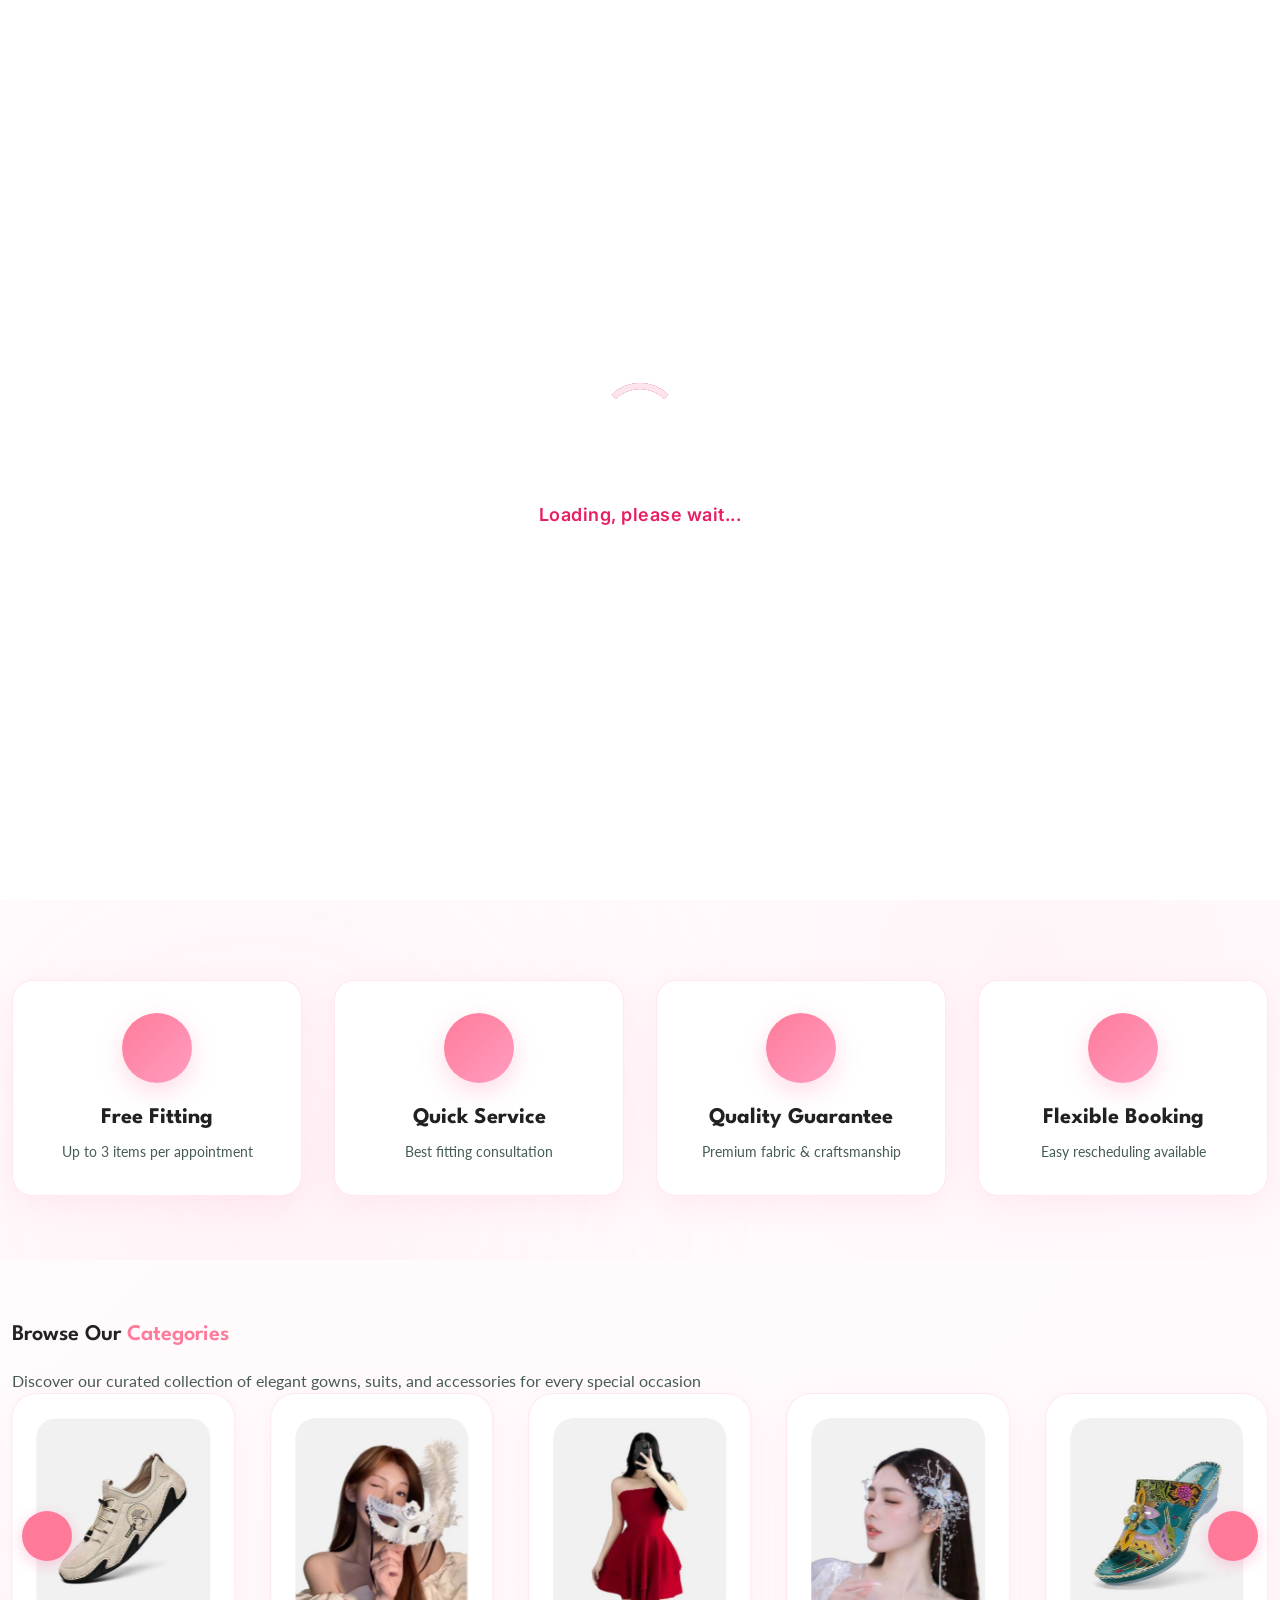
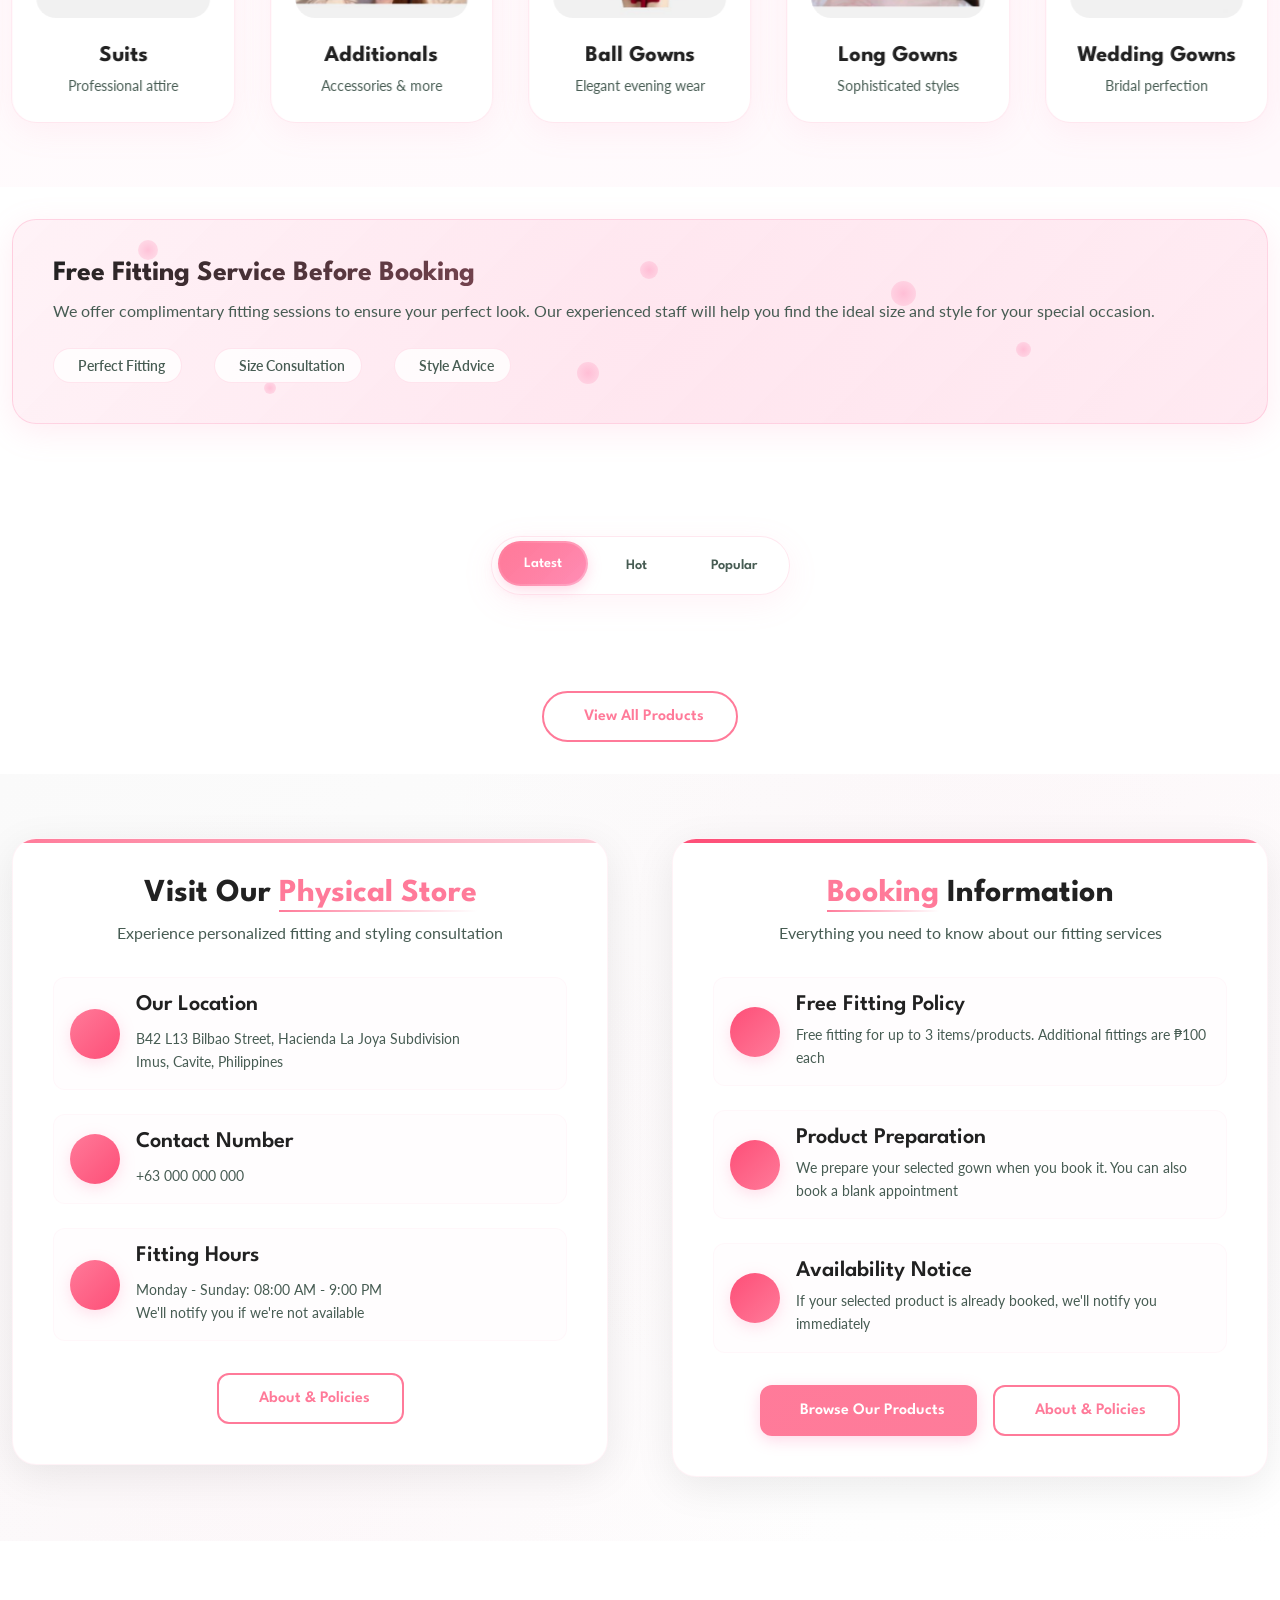
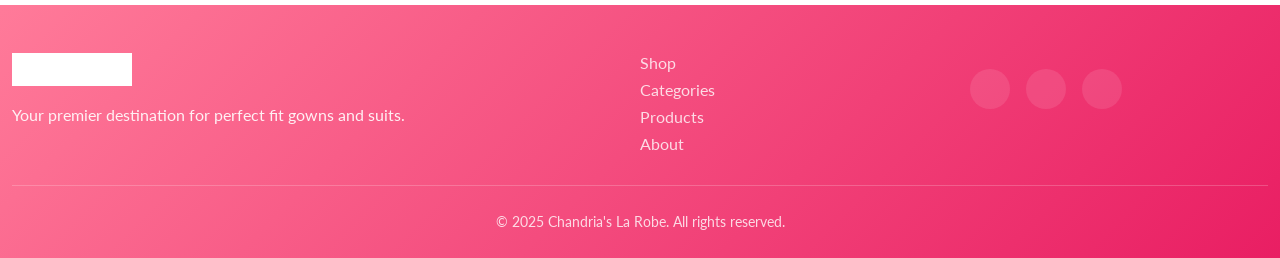
==== commit 2605ec6e: "updates the web" ====
--- a/index.html
+++ b/index.html
@@ -1,1047 +1,889 @@
-<!DOCTYPE html>
-<html lang="en">
-
-<head>
-    <meta charset="utf-8">
-    <title>MultiShop - Online Shop Website Template</title>
-    <meta content="width=device-width, initial-scale=1.0" name="viewport">
-    <meta content="Free HTML Templates" name="keywords">
-    <meta content="Free HTML Templates" name="description">
-
-    <!-- Favicon -->
-    <link href="img/favicon.ico" rel="icon">
-
-    <!-- Google Web Fonts -->
-    <link rel="preconnect" href="https://fonts.gstatic.com">
-    <link href="https://fonts.googleapis.com/css2?family=Roboto:wght@400;500;700&display=swap" rel="stylesheet">  
-
-    <!-- Font Awesome -->
-    <link href="https://cdnjs.cloudflare.com/ajax/libs/font-awesome/5.10.0/css/all.min.css" rel="stylesheet">
-
-    <!-- Libraries Stylesheet -->
-    <link href="lib/animate/animate.min.css" rel="stylesheet">
-    <link href="lib/owlcarousel/assets/owl.carousel.min.css" rel="stylesheet">
-
-    <!-- Customized Bootstrap Stylesheet -->
-    <link href="css/style.css" rel="stylesheet">
-</head>
-
-<body>
-    <!-- Topbar Start -->
-    <div class="container-fluid">
-        <div class="row bg-secondary py-1 px-xl-5">
-            <div class="col-lg-6 d-none d-lg-block">
-                <div class="d-inline-flex align-items-center h-100">
-                    <a class="text-body mr-3" href="">About</a>
-                    <a class="text-body mr-3" href="">Contact</a>
-                    <a class="text-body mr-3" href="">Help</a>
-                    <a class="text-body mr-3" href="">FAQs</a>
-                </div>
+<!doctype html>
+<html lang="en">    <head>
+        <meta charset="UTF-8" />
+        <meta name="viewport" content="width=device-width, initial-scale=1.0" />
+        <!-------------------------------- FLATICON --------------------------------->
+        <link
+            rel="stylesheet"
+            href="https://cdn-uicons.flaticon.com/2.6.0/uicons-regular-straight/css/uicons-regular-straight.css"
+        />
+
+        <!-------------------------------- BOXICONS --------------------------------->
+        <link href='https://unpkg.com/boxicons@2.1.4/css/boxicons.min.css' rel='stylesheet'>
+
+        <!---------------------------------- SWIPER CSS ---------------------------------->
+        <link
+            rel="stylesheet"
+            href="https://cdn.jsdelivr.net/npm/swiper@11/swiper-bundle.min.css"
+        />
+
+        <!-------------------------------- GOOGLE FONTS --------------------------------->
+        <link
+            href="https://fonts.googleapis.com/css2?family=Inter:wght@300;400;500;600;700;800&display=swap"
+            rel="stylesheet"
+        />
+
+        <!-- NOTYF CDN -->
+        <link
+            rel="stylesheet"
+            href="https://cdn.jsdelivr.net/npm/notyf@3/notyf.min.css"
+        />        <!-------------------------------- CSS --------------------------------->        <link rel="stylesheet" href="chandriahomepage/assets/css/styles.css" />
+        <link rel="stylesheet" href="chandriahomepage/assets/css/nav-bar.css" />
+        <link rel="stylesheet" href="chandriahomepage/assets/css/hamburger-mob.css" />
+        <link rel="stylesheet" href="chandriahomepage/assets/css/product-cards.css" />
+        <link rel="stylesheet" href="chandriahomepage/assets/css/auth-modal.css" />
+        <link rel="stylesheet" href="chandriahomepage/assets/css/quick-view.css" />        <link rel="stylesheet" href="chandriahomepage/assets/css/spinner.css" />
+        <link rel="stylesheet" href="chandriahomepage/assets/css/index-fixes.css" />
+        <link rel="stylesheet" href="chandriahomepage/assets/css/index-quick-view-override.css" />
+        <link rel="stylesheet" href="chandriahomepage/assets/css/chatbot.css" />
+
+        <!-- Firebase SDK -->
+        <script type="module" src="admin/firebase-config.js"></script>
+
+        <title>Chandria's La Robe - Book Your Fitting Appointment</title>
+    </head>    <body>        <!-- Page Loading Spinner -->
+        <div id="page-spinner" class="page-spinner">
+            <div class="spinner-content">
+                <div class="spinner-ring-container">
+                    <div class="spinner-ring"></div>
+                    <div class="spinner-ring"></div>
+                    <div class="spinner-ring"></div>
+                    <div class="spinner-ring"></div>
+                </div>
+                <p class="spinner-text">Loading page, please wait...</p>
             </div>
-            <div class="col-lg-6 text-center text-lg-right">
-                <div class="d-inline-flex align-items-center">
-                    <div class="btn-group">
-                        <button type="button" class="btn btn-sm btn-light dropdown-toggle" data-toggle="dropdown">My Account</button>
-                        <div class="dropdown-menu dropdown-menu-right">
-                            <button class="dropdown-item" type="button">Sign in</button>
-                            <button class="dropdown-item" type="button">Sign up</button>
-                        </div>
-                    </div>
-                    <div class="btn-group mx-2">
-                        <button type="button" class="btn btn-sm btn-light dropdown-toggle" data-toggle="dropdown">USD</button>
-                        <div class="dropdown-menu dropdown-menu-right">
-                            <button class="dropdown-item" type="button">EUR</button>
-                            <button class="dropdown-item" type="button">GBP</button>
-                            <button class="dropdown-item" type="button">CAD</button>
-                        </div>
-                    </div>
-                    <div class="btn-group">
-                        <button type="button" class="btn btn-sm btn-light dropdown-toggle" data-toggle="dropdown">EN</button>
-                        <div class="dropdown-menu dropdown-menu-right">
-                            <button class="dropdown-item" type="button">FR</button>
-                            <button class="dropdown-item" type="button">AR</button>
-                            <button class="dropdown-item" type="button">RU</button>
-                        </div>
-                    </div>
-                </div>
-                <div class="d-inline-flex align-items-center d-block d-lg-none">
-                    <a href="" class="btn px-0 ml-2">
-                        <i class="fas fa-heart text-dark"></i>
-                        <span class="badge text-dark border border-dark rounded-circle" style="padding-bottom: 2px;">0</span>
-                    </a>
-                    <a href="" class="btn px-0 ml-2">
-                        <i class="fas fa-shopping-cart text-dark"></i>
-                        <span class="badge text-dark border border-dark rounded-circle" style="padding-bottom: 2px;">0</span>
-                    </a>
-                </div>
+        </div>        <!-- Details Navigation Loader -->
+        <div id="details-navigation-loader" class="page-spinner hidden">
+            <div class="spinner-content">
+                <div class="spinner-ring-container">
+                    <div class="spinner-ring"></div>
+                    <div class="spinner-ring"></div>
+                    <div class="spinner-ring"></div>
+                    <div class="spinner-ring"></div>
+                </div>
+                <p class="spinner-text">Loading Products, Please Wait.</p>
             </div>
         </div>
-        <div class="row align-items-center bg-light py-3 px-xl-5 d-none d-lg-flex">
-            <div class="col-lg-4">
-                <a href="" class="text-decoration-none">
-                    <span class="h1 text-uppercase text-primary bg-dark px-2">Multi</span>
-                    <span class="h1 text-uppercase text-dark bg-primary px-2 ml-n1">Shop</span>
+
+        <!-------------------------------- MODERN STICKY HEADER -------------------------------->
+        <header class="header modern-header" id="header">
+            <nav class="nav container">
+                <a href="index.html" class="nav-logo">
+                    <img
+                        src="chandriahomepage/assets/img/logo1.png"
+                        alt="Chandria's La Robe"
+                        class="nav-logo-img"
+                    />
                 </a>
+                
+                <!-- Desktop Navigation -->
+                <div class="nav-menu" id="nav-menu">
+                    <ul class="nav-list">
+                        <li class="nav-item">
+                            <a href="#home" class="nav-link smooth-scroll">Home</a>
+                        </li>
+                        <li class="nav-item">
+                            <a href="#categories" class="nav-link smooth-scroll">Categories</a>
+                        </li>
+                        <li class="nav-item">
+                            <a href="#products" class="nav-link smooth-scroll">Products</a>
+                        </li>
+                        <li class="nav-item">
+                            <a href="#contact" class="nav-link smooth-scroll">About</a>
+                        </li>
+                    </ul>
+                </div>                <div class="header-user-actions">
+                    <!-- Mobile Hamburger Menu -->
+                    <div class="hamburger-menu" id="hamburger-menu">
+                        <span class="hamburger-line"></span>
+                        <span class="hamburger-line"></span>
+                        <span class="hamburger-line"></span>
+                    </div>                    <a href="chandriahomepage/wishlist.html" class="header-action-btn">
+                        <img src="chandriahomepage/assets/img/icon-heart.svg" alt="Wishlist" />
+                        <span class="count" id="wishlist-count">0</span>
+                    </a>
+                    <a href="chandriahomepage/cart.html" class="header-action-btn">
+                        <img src="chandriahomepage/assets/img/icon-cart.svg" alt="Cart" />                    <span class="count" id="cart-count">0</span>
+                    </a>                    <button onclick="window.profileNavService?.handleAccountClick() || showAuthModal()" class="header-action-btn" id="account-btn" style="background: none; border: none; cursor: pointer;">
+                        <img src="chandriahomepage/assets/img/icon-user.svg" alt="" />
+                    </button>
+                </div>
+            </nav>
+
+            <!-- Mobile Navigation Menu -->
+            <div class="mobile-nav-menu" id="mobile-nav-menu">
+                <ul class="mobile-nav-list">
+                    <li class="mobile-nav-item">
+                        <a href="#home" class="mobile-nav-link smooth-scroll">Home</a>
+                    </li>
+                    <li class="mobile-nav-item">
+                        <a href="#categories" class="mobile-nav-link smooth-scroll">Categories</a>
+                    </li>                    <li class="mobile-nav-item">
+                        <a href="#products" class="mobile-nav-link smooth-scroll">Products</a>
+                    </li>
+                    <li class="mobile-nav-item">
+                        <a href="#contact" class="mobile-nav-link smooth-scroll">About</a>
+                    </li>
+                </ul>
             </div>
-            <div class="col-lg-4 col-6 text-left">
-                <form action="">
-                    <div class="input-group">
-                        <input type="text" class="form-control" placeholder="Search for products">
-                        <div class="input-group-append">
-                            <span class="input-group-text bg-transparent text-primary">
-                                <i class="fa fa-search"></i>
-                            </span>
-                        </div>
-                    </div>
-                </form>
-            </div>
-            <div class="col-lg-4 col-6 text-right">
-                <p class="m-0">Customer Service</p>
-                <h5 class="m-0">+012 345 6789</h5>
+        </header>
+
+        <!-------------------------------- MAIN CONTENT -------------------------------->
+        <main class="main">
+            <!-------------------------------- MODERN HERO SECTION -------------------------------->
+            <section class="hero section-lg" id="home">
+                <!-- Floating bubbles for aesthetic -->
+                <div class="hero-floating-bubbles">
+                    <div class="hero-bubble hero-bubble-1"></div>
+                    <div class="hero-bubble hero-bubble-2"></div>
+                    <div class="hero-bubble hero-bubble-3"></div>
+                    <div class="hero-bubble hero-bubble-4"></div>
+                    <div class="hero-bubble hero-bubble-5"></div>
+                    <div class="hero-bubble hero-bubble-6"></div>
+                    <div class="hero-bubble hero-bubble-7"></div>
+                    <div class="hero-bubble hero-bubble-8"></div>
+                    <div class="hero-bubble hero-bubble-9"></div>
+                    <div class="hero-bubble hero-bubble-10"></div>
+                    <div class="hero-bubble hero-bubble-11"></div>
+                    <div class="hero-bubble hero-bubble-12"></div>
+                    <div class="hero-bubble hero-bubble-13"></div>
+                    <div class="hero-bubble hero-bubble-14"></div>
+                    <div class="hero-bubble hero-bubble-15"></div>
+                </div>
+                <div class="hero-container container">
+                    <div class="hero-content">
+                        <div class="hero-badge">
+                            <i class="fi fi-rs-star"></i>
+                            <span>Premium Fitting Experience</span>
+                        </div>
+                        <h1 class="hero-title">
+                            Book Your Perfect
+                            <span class="hero-highlight">Fitting</span>
+                            <br>Experience Today
+                        </h1>
+                        <p class="hero-description">
+                            Browse our exquisite collection online, then visit our physical store for professional fitting and styling consultation. Get the perfect fit for your special moments.
+                        </p>
+                        <div class="hero-actions">
+                            <a href="chandriahomepage/shop.html" class="btn btn-primary hero-btn">
+                                <i class="fi fi-rs-shopping-bag"></i>
+                                Browse Collection
+                            </a>
+                            <a href="#contact" class="btn btn-outline hero-btn smooth-scroll">
+                                <i class="fi fi-rs-calendar"></i>
+                                Book Appointment
+                            </a>
+                        </div>
+                    </div>
+                    <div class="hero-image">
+                        <div class="hero-image-wrapper">
+                            <img src="chandriahomepage/assets/img/home-img3.png" alt="Elegant Gowns" class="hero-img" />
+                            <div class="hero-decoration">
+                                <div class="hero-circle hero-circle-1"></div>
+                                <div class="hero-circle hero-circle-2"></div>
+                                <div class="hero-float-card">
+                                    <i class="fi fi-rs-heart"></i>
+                                    <span>Premium Quality</span>
+                                </div>
+                            </div>
+                        </div>
+                    </div>
+                </div>            </section>
+
+            <!-------------------------------- POLICY FEATURES -------------------------------->
+            <section class="policy section">
+                <div class="policy-container container">
+                    <div class="policy-grid">
+                        <div class="policy-item">
+                            <div class="policy-icon">
+                                <i class="fi fi-rs-shield-check"></i>
+                            </div>
+                            <div class="policy-content">
+                                <h4 class="policy-title">Free Fitting</h4>
+                                <p class="policy-text">Up to 3 items per appointment</p>
+                            </div>
+                        </div>
+                        <div class="policy-item">
+                            <div class="policy-icon">
+                                <i class="fi fi-rs-time-fast"></i>
+                            </div>
+                            <div class="policy-content">
+                                <h4 class="policy-title">Quick Service</h4>
+                                <p class="policy-text">Best fitting consultation</p>
+                            </div>
+                        </div>
+                        <div class="policy-item">
+                            <div class="policy-icon">
+                                <i class="fi fi-rs-star"></i>
+                            </div>
+                            <div class="policy-content">
+                                <h4 class="policy-title">Quality Guarantee</h4>
+                                <p class="policy-text">Premium fabric & craftsmanship</p>
+                            </div>
+                        </div>
+                        <div class="policy-item">
+                            <div class="policy-icon">
+                                <i class="fi fi-rs-calendar"></i>
+                            </div>
+                            <div class="policy-content">
+                                <h4 class="policy-title">Flexible Booking</h4>
+                                <p class="policy-text">Easy rescheduling available</p>
+                            </div>
+                        </div>
+                    </div>
+                </div>
+            </section>
+
+            <!-------------------------------- MODERN CATEGORIES SECTION -------------------------------->
+            <section class="categories section" id="categories">
+                <div class="container">
+                    <div class="section-header">
+                        <div class="section-header-content">
+                            <h2 class="section-title">
+                                Browse Our <span>Categories</span>
+                            </h2>
+                            <p class="section-subtitle">
+                                Discover our curated collection of elegant gowns, suits, and accessories for every special occasion
+                            </p>
+                        </div>
+                    </div>
+                    
+                    <div class="categories-section-wrapper">
+                        <div class="categories-container swiper">
+                            <div class="swiper-wrapper">
+                                <!-- First set of categories -->
+                                <a href="chandriahomepage/shop.html?category=ball-gowns" class="category-item swiper-slide">
+                                    <div class="category-image-wrapper">
+                                        <img src="chandriahomepage/assets/img/category-1.jpg" alt="Ball Gowns" class="category-img" />
+                                        <div class="category-overlay">
+                                            <i class="fi fi-rs-arrow-right category-icon"></i>
+                                        </div>
+                                    </div>
+                                    <h3 class="category-title">Ball Gowns</h3>
+                                    <p class="category-description">Elegant evening wear</p>
+                                </a>
+
+                                <a href="chandriahomepage/shop.html?category=long-gowns" class="category-item swiper-slide">
+                                    <div class="category-image-wrapper">
+                                        <img src="chandriahomepage/assets/img/category-2.jpg" alt="Long Gowns" class="category-img" />
+                                        <div class="category-overlay">
+                                            <i class="fi fi-rs-arrow-right category-icon"></i>
+                                        </div>
+                                    </div>
+                                    <h3 class="category-title">Long Gowns</h3>
+                                    <p class="category-description">Sophisticated styles</p>
+                                </a>
+
+                                <a href="chandriahomepage/shop.html?category=wedding-gowns" class="category-item swiper-slide">
+                                    <div class="category-image-wrapper">
+                                        <img src="chandriahomepage/assets/img/category-3.jpg" alt="Wedding Gowns" class="category-img" />
+                                        <div class="category-overlay">
+                                            <i class="fi fi-rs-arrow-right category-icon"></i>
+                                        </div>
+                                    </div>
+                                    <h3 class="category-title">Wedding Gowns</h3>
+                                    <p class="category-description">Bridal perfection</p>
+                                </a>
+
+                                <a href="chandriahomepage/shop.html?category=fairy-gowns" class="category-item swiper-slide">
+                                    <div class="category-image-wrapper">
+                                        <img src="chandriahomepage/assets/img/category-4.jpg" alt="Fairy Gowns" class="category-img" />
+                                        <div class="category-overlay">
+                                            <i class="fi fi-rs-arrow-right category-icon"></i>
+                                        </div>
+                                    </div>
+                                    <h3 class="category-title">Fairy Gowns</h3>
+                                    <p class="category-description">Whimsical designs</p>
+                                </a>
+
+                                <a href="chandriahomepage/shop.html?category=suits" class="category-item swiper-slide">
+                                    <div class="category-image-wrapper">
+                                        <img src="chandriahomepage/assets/img/category-5.jpg" alt="Suits" class="category-img" />
+                                        <div class="category-overlay">
+                                            <i class="fi fi-rs-arrow-right category-icon"></i>
+                                        </div>
+                                    </div>
+                                    <h3 class="category-title">Suits</h3>
+                                    <p class="category-description">Professional attire</p>
+                                </a>
+
+                                <a href="chandriahomepage/shop.html?category=additionals" class="category-item swiper-slide">
+                                    <div class="category-image-wrapper">
+                                        <img src="chandriahomepage/assets/img/category-6.jpg" alt="Additionals" class="category-img" />
+                                        <div class="category-overlay">
+                                            <i class="fi fi-rs-arrow-right category-icon"></i>
+                                        </div>
+                                    </div>
+                                    <h3 class="category-title">Additionals</h3>
+                                    <p class="category-description">Accessories & more</p>
+                                </a>
+
+                                <!-- Second set of categories (duplicate for seamless loop) -->
+                                <a href="chandriahomepage/shop.html?category=ball-gowns" class="category-item swiper-slide">
+                                    <div class="category-image-wrapper">
+                                        <img src="chandriahomepage/assets/img/category-1.jpg" alt="Ball Gowns" class="category-img" />
+                                        <div class="category-overlay">
+                                            <i class="fi fi-rs-arrow-right category-icon"></i>
+                                        </div>
+                                    </div>
+                                    <h3 class="category-title">Ball Gowns</h3>
+                                    <p class="category-description">Elegant evening wear</p>
+                                </a>
+
+                                <a href="chandriahomepage/shop.html?category=long-gowns" class="category-item swiper-slide">
+                                    <div class="category-image-wrapper">
+                                        <img src="chandriahomepage/assets/img/category-2.jpg" alt="Long Gowns" class="category-img" />
+                                        <div class="category-overlay">
+                                            <i class="fi fi-rs-arrow-right category-icon"></i>
+                                        </div>
+                                    </div>
+                                    <h3 class="category-title">Long Gowns</h3>
+                                    <p class="category-description">Sophisticated styles</p>
+                                </a>
+
+                                <a href="chandriahomepage/shop.html?category=wedding-gowns" class="category-item swiper-slide">
+                                    <div class="category-image-wrapper">
+                                        <img src="chandriahomepage/assets/img/category-3.jpg" alt="Wedding Gowns" class="category-img" />
+                                        <div class="category-overlay">
+                                            <i class="fi fi-rs-arrow-right category-icon"></i>
+                                        </div>
+                                    </div>
+                                    <h3 class="category-title">Wedding Gowns</h3>
+                                    <p class="category-description">Bridal perfection</p>
+                                </a>
+
+                                <a href="chandriahomepage/shop.html?category=fairy-gowns" class="category-item swiper-slide">
+                                    <div class="category-image-wrapper">
+                                        <img src="chandriahomepage/assets/img/category-4.jpg" alt="Fairy Gowns" class="category-img" />
+                                        <div class="category-overlay">
+                                            <i class="fi fi-rs-arrow-right category-icon"></i>
+                                        </div>
+                                    </div>
+                                    <h3 class="category-title">Fairy Gowns</h3>
+                                    <p class="category-description">Whimsical designs</p>
+                                </a>
+
+                                <a href="chandriahomepage/shop.html?category=suits" class="category-item swiper-slide">
+                                    <div class="category-image-wrapper">
+                                        <img src="chandriahomepage/assets/img/category-5.jpg" alt="Suits" class="category-img" />
+                                        <div class="category-overlay">
+                                            <i class="fi fi-rs-arrow-right category-icon"></i>
+                                        </div>
+                                    </div>
+                                    <h3 class="category-title">Suits</h3>
+                                    <p class="category-description">Professional attire</p>
+                                </a>
+
+                                <a href="chandriahomepage/shop.html?category=additionals" class="category-item swiper-slide">
+                                    <div class="category-image-wrapper">
+                                        <img src="chandriahomepage/assets/img/category-6.jpg" alt="Additionals" class="category-img" />
+                                        <div class="category-overlay">
+                                            <i class="fi fi-rs-arrow-right category-icon"></i>
+                                        </div>
+                                    </div>
+                                    <h3 class="category-title">Additionals</h3>
+                                    <p class="category-description">Accessories & more</p>
+                                </a>
+
+                                <!-- Third set of categories (duplicate for seamless loop) -->
+                                <a href="chandriahomepage/shop.html?category=ball-gowns" class="category-item swiper-slide">
+                                    <div class="category-image-wrapper">
+                                        <img src="chandriahomepage/assets/img/category-1.jpg" alt="Ball Gowns" class="category-img" />
+                                        <div class="category-overlay">
+                                            <i class="fi fi-rs-arrow-right category-icon"></i>
+                                        </div>
+                                    </div>
+                                    <h3 class="category-title">Ball Gowns</h3>
+                                    <p class="category-description">Elegant evening wear</p>
+                                </a>
+
+                                <a href="chandriahomepage/shop.html?category=long-gowns" class="category-item swiper-slide">
+                                    <div class="category-image-wrapper">
+                                        <img src="chandriahomepage/assets/img/category-2.jpg" alt="Long Gowns" class="category-img" />
+                                        <div class="category-overlay">
+                                            <i class="fi fi-rs-arrow-right category-icon"></i>
+                                        </div>
+                                    </div>
+                                    <h3 class="category-title">Long Gowns</h3>
+                                    <p class="category-description">Sophisticated styles</p>
+                                </a>
+
+                                <a href="chandriahomepage/shop.html?category=wedding-gowns" class="category-item swiper-slide">
+                                    <div class="category-image-wrapper">
+                                        <img src="chandriahomepage/assets/img/category-3.jpg" alt="Wedding Gowns" class="category-img" />
+                                        <div class="category-overlay">
+                                            <i class="fi fi-rs-arrow-right category-icon"></i>
+                                        </div>
+                                    </div>
+                                    <h3 class="category-title">Wedding Gowns</h3>
+                                    <p class="category-description">Bridal perfection</p>
+                                </a>
+
+                                <a href="chandriahomepage/shop.html?category=fairy-gowns" class="category-item swiper-slide">
+                                    <div class="category-image-wrapper">
+                                        <img src="chandriahomepage/assets/img/category-4.jpg" alt="Fairy Gowns" class="category-img" />
+                                        <div class="category-overlay">
+                                            <i class="fi fi-rs-arrow-right category-icon"></i>
+                                        </div>
+                                    </div>
+                                    <h3 class="category-title">Fairy Gowns</h3>
+                                    <p class="category-description">Whimsical designs</p>
+                                </a>
+
+                                <a href="chandriahomepage/shop.html?category=suits" class="category-item swiper-slide">
+                                    <div class="category-image-wrapper">
+                                        <img src="chandriahomepage/assets/img/category-5.jpg" alt="Suits" class="category-img" />
+                                        <div class="category-overlay">
+                                            <i class="fi fi-rs-arrow-right category-icon"></i>
+                                        </div>
+                                    </div>
+                                    <h3 class="category-title">Suits</h3>
+                                    <p class="category-description">Professional attire</p>
+                                </a>
+
+                                <a href="chandriahomepage/shop.html?category=additionals" class="category-item swiper-slide">
+                                    <div class="category-image-wrapper">
+                                        <img src="chandriahomepage/assets/img/category-6.jpg" alt="Additionals" class="category-img" />
+                                        <div class="category-overlay">
+                                            <i class="fi fi-rs-arrow-right category-icon"></i>
+                                        </div>
+                                    </div>
+                                    <h3 class="category-title">Additionals</h3>
+                                    <p class="category-description">Accessories & more</p>
+                                </a>
+                            </div>
+                        </div>
+
+                        <!-- Custom Navigation Buttons -->
+                        <div class="swiper-button-prev custom-prev-btn">
+                            <i class="fi fi-rs-angle-left"></i>
+                        </div>
+                        <div class="swiper-button-next custom-next-btn">
+                            <i class="fi fi-rs-angle-right"></i>
+                        </div>
+                    </div>
+                </div>
+            </section>
+
+            <!-------------------------------- FREE FITTING SERVICE SECTION -------------------------------->
+            <section class="free-fitting section">
+                <div class="container">
+                    <!-- Free Fitting Service Notice -->
+                    <div class="free-fitting-notice">
+                        <!-- Floating bubbles for aesthetic -->
+                        <div class="floating-bubbles">
+                            <div class="bubble bubble-1"></div>
+                            <div class="bubble bubble-2"></div>
+                            <div class="bubble bubble-3"></div>
+                            <div class="bubble bubble-4"></div>
+                            <div class="bubble bubble-5"></div>
+                            <div class="bubble bubble-6"></div>
+                        </div>
+                        <div class="free-fitting-content">
+                            
+                            <div class="free-fitting-text">
+                                <h3 class="free-fitting-title">Free Fitting Service Before Booking</h3>
+                                <p class="free-fitting-description">
+                                    We offer complimentary fitting sessions to ensure your perfect look. Our experienced staff will help you find the ideal size and style for your special occasion.
+                                </p>
+                                <div class="free-fitting-features">
+                                    <span class="feature-item">
+                                        <i class="fi fi-rs-check"></i>
+                                        Perfect Fitting
+                                    </span>
+                                    <span class="feature-item">
+                                        <i class="fi fi-rs-check"></i>
+                                        Size Consultation
+                                    </span>
+                                    <span class="feature-item">
+                                        <i class="fi fi-rs-check"></i>
+                                        Style Advice
+                                    </span>
+                                </div>
+                            </div>
+                        </div>
+                    </div>
+                </div>
+            </section>
+
+            <!-------------------------------- MODERN PRODUCTS SECTION WITH TABS -------------------------------->
+            <section class="products section" id="products">
+                <div class="container">
+                    <!-- Product Tabs -->
+                    <div class="product-tabs">
+                        <button class="product-tab active-tab" data-tab="latest">
+                            Latest 
+                        </button>
+                        <button class="product-tab" data-tab="hot">
+                            Hot
+                        </button>
+                        <button class="product-tab" data-tab="popular">
+                            Popular
+                        </button>
+                    </div>
+
+                    <!-- Product Content -->
+                    <div class="product-tab-content active-tab" id="latest">
+                        <div class="products-container grid" id="fresh-products-container">
+                            <!-- Fresh products will be loaded here from inventory -->
+                        </div>
+                    </div>
+
+                    <div class="product-tab-content" id="hot">
+                        <div class="products-container grid" id="hot-products-container">
+                            <!-- Hot products will be loaded here -->
+                        </div>
+                    </div>
+
+                    <div class="product-tab-content" id="popular">
+                        <div class="products-container grid" id="popular-products-container">
+                            <!-- Popular products will be loaded here -->
+                        </div>
+                    </div>
+
+                    <!-- View All Products Button -->
+                    <div class="products-actions">
+                        <a href="chandriahomepage/shop.html" class="btn btn-outline view-all-btn">
+                            <i class="fi fi-rs-arrow-right"></i>
+                            View All Products
+                        </a>
+                    </div>
+                </div>
+            </section>
+
+            <!-------------------------------- MODERN CONTACT & BOOKING SECTION -------------------------------->
+            <section class="contact-booking section" id="contact">
+                <div class="container">
+                    <div class="contact-booking-grid">
+                        <!-- Store Information -->
+                        <div class="store-info">
+                            <div class="store-info-header">
+                                <h3 class="section-title">
+                                    Visit Our <span>Physical Store</span>
+                                </h3>
+                                <p class="section-subtitle">
+                                    Experience personalized fitting and styling consultation
+                                </p>
+                            </div>
+                            
+                            <div class="store-details">
+                                <div class="store-detail-item">
+                                    <div class="store-detail-icon">
+                                        <i class="fi fi-rs-marker"></i>
+                                    </div>
+                                    <div class="store-detail-content">
+                                        <h4 class="store-detail-title">Our Location</h4>
+                                        <p class="store-detail-text">
+                                            B42 L13 Bilbao Street, Hacienda La Joya Subdivision<br />
+                                            Imus, Cavite, Philippines
+                                        </p>
+                                    </div>
+                                </div>
+
+                                <div class="store-detail-item">
+                                    <div class="store-detail-icon">
+                                        <i class="fi fi-rs-phone-call"></i>
+                                    </div>
+                                    <div class="store-detail-content">
+                                        <h4 class="store-detail-title">Contact Number</h4>
+                                        <p class="store-detail-text">+63 000 000 000</p>
+                                    </div>
+                                </div>
+
+                                <div class="store-detail-item">
+                                    <div class="store-detail-icon">
+                                        <i class="fi fi-rs-clock"></i>
+                                    </div>
+                                    <div class="store-detail-content">
+                                        <h4 class="store-detail-title">Fitting Hours</h4>
+                                        <p class="store-detail-text">
+                                            Monday - Sunday: 08:00 AM - 9:00 PM<br />
+                                            We'll notify you if we're not available
+                                        </p>
+                                    </div>
+                                </div>
+                            </div>
+
+                            <div class="store-actions">
+                                <a href="chandriahomepage/about-policy.html" class="btn btn-outline">
+                                    <i class="fi fi-rs-document"></i>
+                                    About & Policies
+                                </a>
+                            </div>
+                        </div>
+
+                        <!-- Booking Information -->
+                        <div class="booking-info">
+                            <div class="booking-info-header">
+                                <h3 class="section-title">
+                                    <span>Booking</span> Information
+                                </h3>
+                                <p class="section-subtitle">
+                                    Everything you need to know about our fitting services
+                                </p>
+                            </div>
+
+                            <div class="booking-features">
+                                <div class="booking-feature-item">
+                                    <div class="booking-feature-icon">
+                                        <i class="fi fi-rs-tags"></i>
+                                    </div>
+                                    <div class="booking-feature-content">
+                                        <h4 class="booking-feature-title">Free Fitting Policy</h4>
+                                        <p class="booking-feature-text">
+                                            Free fitting for up to 3 items/products. Additional fittings are ₱100 each
+                                        </p>
+                                    </div>
+                                </div>
+
+                                <div class="booking-feature-item">
+                                    <div class="booking-feature-icon">
+                                        <i class="fi fi-rs-clothes-hanger"></i>
+                                    </div>
+                                    <div class="booking-feature-content">
+                                        <h4 class="booking-feature-title">Product Preparation</h4>
+                                        <p class="booking-feature-text">
+                                            We prepare your selected gown when you book it. You can also book a blank appointment
+                                        </p>
+                                    </div>
+                                </div>
+
+                                <div class="booking-feature-item">
+                                    <div class="booking-feature-icon">
+                                        <i class="fi fi-rs-bell"></i>
+                                    </div>
+                                    <div class="booking-feature-content">
+                                        <h4 class="booking-feature-title">Availability Notice</h4>
+                                        <p class="booking-feature-text">
+                                            If your selected product is already booked, we'll notify you immediately
+                                        </p>
+                                    </div>
+                                </div>
+                            </div>
+
+                            <div class="booking-actions">
+                                <a href="chandriahomepage/shop.html" class="btn btn-primary">
+                                    <i class="fi fi-rs-shopping-bag"></i>
+                                    Browse Our Products
+                                </a>
+                                <a href="chandriahomepage/about-policy.html" class="btn btn-outline">
+                                    <i class="fi fi-rs-document"></i>
+                                    About & Policies
+                                </a>
+                            </div>
+                        </div>
+                    </div>
+                </div>
+            </section>        </main>
+
+        <!--=============== AUTHENTICATION MODAL ===============-->
+        <div id="auth-modal" class="auth-modal-container">
+            <div class="auth-modal">
+                <button class="auth-close" id="auth-close">
+                    &times;
+                </button>
+                
+                <div class="auth-content">                    <!-- Left Side - Image -->
+                    <div class="auth-image-section">
+                        <img src="chandriahomepage/assets/img/authenimage.jpg" alt="Chandria's La Robe" class="auth-image" />
+                    </div>
+                    
+                    <!-- Right Side - Forms -->
+                    <div class="auth-form-section">
+                        <!-- Sign In Form -->
+                        <div class="auth-form active" id="signin-form">
+                            <div class="auth-header">
+                                <h2>Welcome Back</h2>
+                                <p>Sign in to your account</p>
+                            </div>
+                            
+                            <form class="auth-form-content" id="signin-form-element">
+                                <div class="auth-input-group">
+                                    <label for="signin-email">Email Address</label>
+                                    <input type="email" id="signin-email" name="email" required />
+                                </div>
+                                
+                                <div class="auth-input-group">
+                                    <label for="signin-password">Password</label>
+                                    <input type="password" id="signin-password" name="password" required />
+                                </div>
+                                
+                                <div class="auth-forgot">
+                                    <a href="#" id="forgot-password-link">Forgot Password?</a>
+                                </div>
+                                
+                                <button type="submit" class="auth-btn auth-btn-primary">
+                                    Sign In
+                                </button>                                <div class="auth-divider">
+                                    <span>or</span>
+                                </div>                                <div class="auth-social">
+                                    <button type="button" class="auth-social-btn google-btn" id="google-signin" title="Sign in with Google">
+                                        <svg width="18" height="18" viewBox="0 0 48 48" xmlns="http://www.w3.org/2000/svg">
+                                            <path fill="#FFC107" d="M43.611 20.083H42V20H24v8h11.303c-1.649 4.657-6.08 8-11.303 8-6.627 0-12-5.373-12-12s5.373-12 12-12c3.059 0 5.842 1.154 7.961 3.039l5.657-5.657C34.046 6.053 29.268 4 24 4 12.955 4 4 12.955 4 24s8.955 20 20 20 20-8.955 20-20c0-1.341-.138-2.65-.389-3.917z"/>
+                                            <path fill="#FF3D00" d="M6.306 14.691l6.571 4.819C14.655 15.108 18.961 12 24 12c3.059 0 5.842 1.154 7.961 3.039l5.657-5.657C34.046 6.053 29.268 4 24 4 16.318 4 9.656 8.337 6.306 14.691z"/>
+                                            <path fill="#4CAF50" d="M24 44c5.166 0 9.86-1.977 13.409-5.192l-6.19-5.238C29.211 35.091 26.715 36 24 36c-5.202 0-9.619-3.317-11.283-7.946l-6.522 5.025C9.505 39.556 16.227 44 24 44z"/>
+                                            <path fill="#1976D2" d="M43.611 20.083H42V20H24v8h11.303c-.792 2.237-2.231 4.166-4.087 5.571c.001-.001.002-.001.003-.002l6.19 5.238C36.971 39.205 44 34 44 24c0-1.341-.138-2.65-.389-3.917z"/>
+                                        </svg>
+                                        <span>Continue with Google</span>
+                                    </button>
+                                </div>
+                                
+                                <div class="auth-switch">
+                                    <span>Don't have an account? </span>
+                                    <a href="#" id="switch-to-signup">Sign Up</a>
+                                </div>
+                            </form>
+                        </div>
+                        
+                        <!-- Sign Up Form -->
+                        <div class="auth-form" id="signup-form">
+                            <div class="auth-header">
+                                <h2>Create Account</h2>
+                                <p>Join us for the perfect fitting experience</p>                            </div>                              <form class="auth-form-content" id="signup-form-element">                                <!-- Full Name -->
+                                <div class="auth-input-group">
+                                    <label for="signup-fullname">Full Name</label>
+                                    <input type="text" id="signup-fullname" name="fullname" required />
+                                </div>
+                                  <!-- Contact Number -->
+                                <div class="auth-input-group">
+                                    <label for="signup-contact">Contact Number</label>
+                                    <input type="tel" id="signup-contact" name="contact" required />
+                                </div>
+                                  <!-- Email Address -->
+                                <div class="auth-input-group">
+                                    <label for="signup-email">Email Address</label>
+                                    <input type="email" id="signup-email" name="email" required />
+                                </div>
+                                
+                                <!-- Password and Confirm Password in one row -->
+                                <div class="auth-input-row">
+                                    <!-- Password -->
+                                    <div class="auth-input-group">
+                                        <label for="signup-password">Password</label>
+                                        <input type="password" id="signup-password" name="password" required />
+                                    </div>
+                                    
+                                    <!-- Confirm Password -->
+                                    <div class="auth-input-group">
+                                        <label for="signup-confirm-password">Confirm Password</label>
+                                        <input type="password" id="signup-confirm-password" name="confirm-password" required />
+                                    </div>
+                                </div>
+                                  <button type="submit" class="auth-btn auth-btn-primary">
+                                    Sign Up
+                                </button>                                <div class="auth-divider">
+                                    <span>or continue with</span>
+                                </div>
+
+                                <div class="auth-social">
+                                    <button type="button" class="auth-social-btn google-btn" id="google-signin" title="Sign in with Google">
+                                        <svg width="18" height="18" viewBox="0 0 48 48" xmlns="http://www.w3.org/2000/svg">
+                                            <path fill="#FFC107" d="M43.611 20.083H42V20H24v8h11.303c-1.649 4.657-6.08 8-11.303 8-6.627 0-12-5.373-12-12s5.373-12 12-12c3.059 0 5.842 1.154 7.961 3.039l5.657-5.657C34.046 6.053 29.268 4 24 4 12.955 4 4 12.955 4 24s8.955 20 20 20 20-8.955 20-20c0-1.341-.138-2.65-.389-3.917z"/>
+                                            <path fill="#FF3D00" d="M6.306 14.691l6.571 4.819C14.655 15.108 18.961 12 24 12c3.059 0 5.842 1.154 7.961 3.039l5.657-5.657C34.046 6.053 29.268 4 24 4 16.318 4 9.656 8.337 6.306 14.691z"/>
+                                            <path fill="#4CAF50" d="M24 44c5.166 0 9.86-1.977 13.409-5.192l-6.19-5.238C29.211 35.091 26.715 36 24 36c-5.202 0-9.619-3.317-11.283-7.946l-6.522 5.025C9.505 39.556 16.227 44 24 44z"/>
+                                            <path fill="#1976D2" d="M43.611 20.083H42V20H24v8h11.303c-.792 2.237-2.231 4.166-4.087 5.571c.001-.001.002-.001.003-.002l6.19 5.238C36.971 39.205 44 34 44 24c0-1.341-.138-2.65-.389-3.917z"/>
+                                        </svg>
+                                        <span>Continue with Google</span>
+                                    </button>
+                                </div>
+                                
+                                <div class="auth-switch">
+                                    <span>Already have an account? </span>
+                                    <a href="#" id="switch-to-signin">Sign in</a>
+                                </div>
+                            </form>
+                        </div>
+                        
+                        <!-- Forgot Password Form -->
+                        <div class="auth-form" id="forgot-form">
+                            <div class="auth-header">
+                                <h2>Reset Password</h2>
+                                <p>Enter your email to receive reset instructions</p>
+                            </div>
+                            
+                            <form class="auth-form-content" id="forgot-form-element">
+                                <div class="auth-input-group">
+                                    <label for="forgot-email">Email Address</label>
+                                    <input type="email" id="forgot-email" name="email" required />
+                                </div>
+                                
+                                <button type="submit" class="auth-btn auth-btn-primary">
+                                    Send Reset Link
+                                </button>
+                                
+                                <div class="auth-switch">
+                                    <a href="#" id="back-to-signin">Back to Sign In</a>
+                                </div>
+                            </form>
+                        </div>
+                    </div>
+                </div>
             </div>
         </div>
-    </div>
-    <!-- Topbar End -->
-
-
-    <!-- Navbar Start -->
-    <div class="container-fluid bg-dark mb-30">
-        <div class="row px-xl-5">
-            <div class="col-lg-3 d-none d-lg-block">
-                <a class="btn d-flex align-items-center justify-content-between bg-primary w-100" data-toggle="collapse" href="#navbar-vertical" style="height: 65px; padding: 0 30px;">
-                    <h6 class="text-dark m-0"><i class="fa fa-bars mr-2"></i>Categories</h6>
-                    <i class="fa fa-angle-down text-dark"></i>
-                </a>
-                <nav class="collapse position-absolute navbar navbar-vertical navbar-light align-items-start p-0 bg-light" id="navbar-vertical" style="width: calc(100% - 30px); z-index: 999;">
-                    <div class="navbar-nav w-100">
-                        <div class="nav-item dropdown dropright">
-                            <a href="#" class="nav-link dropdown-toggle" data-toggle="dropdown">Dresses <i class="fa fa-angle-right float-right mt-1"></i></a>
-                            <div class="dropdown-menu position-absolute rounded-0 border-0 m-0">
-                                <a href="" class="dropdown-item">Men's Dresses</a>
-                                <a href="" class="dropdown-item">Women's Dresses</a>
-                                <a href="" class="dropdown-item">Baby's Dresses</a>
-                            </div>
-                        </div>
-                        <a href="" class="nav-item nav-link">Shirts</a>
-                        <a href="" class="nav-item nav-link">Jeans</a>
-                        <a href="" class="nav-item nav-link">Swimwear</a>
-                        <a href="" class="nav-item nav-link">Sleepwear</a>
-                        <a href="" class="nav-item nav-link">Sportswear</a>
-                        <a href="" class="nav-item nav-link">Jumpsuits</a>
-                        <a href="" class="nav-item nav-link">Blazers</a>
-                        <a href="" class="nav-item nav-link">Jackets</a>
-                        <a href="" class="nav-item nav-link">Shoes</a>
-                    </div>
-                </nav>
+
+        <!-------------------------------- FOOTER -------------------------------->
+        <footer class="footer">
+            <div class="container">
+                <div class="footer-content">
+                    <div class="footer-main">
+                        <img src="chandriahomepage/assets/img/logo1.png" alt="Chandria's La Robe" class="footer-logo" />
+                        <p class="footer-text">
+                            Your premier destination for perfect fit gowns and suits.
+                        </p>
+                    </div>
+                    
+                    <div class="footer-links">
+                        <a href="chandriahomepage/shop.html" class="footer-link">Shop</a>
+                        <a href="#categories" class="footer-link">Categories</a>
+                        <a href="#products" class="footer-link">Products</a>
+                        <a href="#contact" class="footer-link">About</a>
+
+                    </div>
+                    
+                    <div class="footer-social">
+                        <a href="#" class="footer-social-link">
+                            <i class="fi fi-rs-facebook"></i>
+                        </a>
+                        <a href="#" class="footer-social-link">
+                            <i class="fi fi-rs-instagram"></i>
+                        </a>
+                        <a href="#" class="footer-social-link">
+                            <i class="fi fi-rs-twitter"></i>
+                        </a>
+                    </div>
+                </div>
+                
+                <div class="footer-bottom">
+                    <p class="footer-copyright">
+                        &copy; 2025 Chandria's La Robe. All rights reserved.
+                    </p>
+                </div>
             </div>
-            <div class="col-lg-9">
-                <nav class="navbar navbar-expand-lg bg-dark navbar-dark py-3 py-lg-0 px-0">
-                    <a href="" class="text-decoration-none d-block d-lg-none">
-                        <span class="h1 text-uppercase text-dark bg-light px-2">Multi</span>
-                        <span class="h1 text-uppercase text-light bg-primary px-2 ml-n1">Shop</span>
-                    </a>
-                    <button type="button" class="navbar-toggler" data-toggle="collapse" data-target="#navbarCollapse">
-                        <span class="navbar-toggler-icon"></span>
-                    </button>
-                    <div class="collapse navbar-collapse justify-content-between" id="navbarCollapse">
-                        <div class="navbar-nav mr-auto py-0">
-                            <a href="index.html" class="nav-item nav-link active">Home</a>
-                            <a href="shop.html" class="nav-item nav-link">Shop</a>
-                            <a href="detail.html" class="nav-item nav-link">Shop Detail</a>
-                            <div class="nav-item dropdown">
-                                <a href="#" class="nav-link dropdown-toggle" data-toggle="dropdown">Pages <i class="fa fa-angle-down mt-1"></i></a>
-                                <div class="dropdown-menu bg-primary rounded-0 border-0 m-0">
-                                    <a href="cart.html" class="dropdown-item">Shopping Cart</a>
-                                    <a href="checkout.html" class="dropdown-item">Checkout</a>
-                                </div>
-                            </div>
-                            <a href="contact.html" class="nav-item nav-link">Contact</a>
-                        </div>
-                        <div class="navbar-nav ml-auto py-0 d-none d-lg-block">
-                            <a href="" class="btn px-0">
-                                <i class="fas fa-heart text-primary"></i>
-                                <span class="badge text-secondary border border-secondary rounded-circle" style="padding-bottom: 2px;">0</span>
-                            </a>
-                            <a href="" class="btn px-0 ml-3">
-                                <i class="fas fa-shopping-cart text-primary"></i>
-                                <span class="badge text-secondary border border-secondary rounded-circle" style="padding-bottom: 2px;">0</span>
-                            </a>
-                        </div>
-                    </div>
-                </nav>
-            </div>
-        </div>
-    </div>
-    <!-- Navbar End -->
-
-
-    <!-- Carousel Start -->
-    <div class="container-fluid mb-3">
-        <div class="row px-xl-5">
-            <div class="col-lg-8">
-                <div id="header-carousel" class="carousel slide carousel-fade mb-30 mb-lg-0" data-ride="carousel">
-                    <ol class="carousel-indicators">
-                        <li data-target="#header-carousel" data-slide-to="0" class="active"></li>
-                        <li data-target="#header-carousel" data-slide-to="1"></li>
-                        <li data-target="#header-carousel" data-slide-to="2"></li>
-                    </ol>
-                    <div class="carousel-inner">
-                        <div class="carousel-item position-relative active" style="height: 430px;">
-                            <img class="position-absolute w-100 h-100" src="img/carousel-1.jpg" style="object-fit: cover;">
-                            <div class="carousel-caption d-flex flex-column align-items-center justify-content-center">
-                                <div class="p-3" style="max-width: 700px;">
-                                    <h1 class="display-4 text-white mb-3 animate__animated animate__fadeInDown">Men Fashion</h1>
-                                    <p class="mx-md-5 px-5 animate__animated animate__bounceIn">Lorem rebum magna amet lorem magna erat diam stet. Sadips duo stet amet amet ndiam elitr ipsum diam</p>
-                                    <a class="btn btn-outline-light py-2 px-4 mt-3 animate__animated animate__fadeInUp" href="#">Shop Now</a>
-                                </div>
-                            </div>
-                        </div>
-                        <div class="carousel-item position-relative" style="height: 430px;">
-                            <img class="position-absolute w-100 h-100" src="img/carousel-2.jpg" style="object-fit: cover;">
-                            <div class="carousel-caption d-flex flex-column align-items-center justify-content-center">
-                                <div class="p-3" style="max-width: 700px;">
-                                    <h1 class="display-4 text-white mb-3 animate__animated animate__fadeInDown">Women Fashion</h1>
-                                    <p class="mx-md-5 px-5 animate__animated animate__bounceIn">Lorem rebum magna amet lorem magna erat diam stet. Sadips duo stet amet amet ndiam elitr ipsum diam</p>
-                                    <a class="btn btn-outline-light py-2 px-4 mt-3 animate__animated animate__fadeInUp" href="#">Shop Now</a>
-                                </div>
-                            </div>
-                        </div>
-                        <div class="carousel-item position-relative" style="height: 430px;">
-                            <img class="position-absolute w-100 h-100" src="img/carousel-3.jpg" style="object-fit: cover;">
-                            <div class="carousel-caption d-flex flex-column align-items-center justify-content-center">
-                                <div class="p-3" style="max-width: 700px;">
-                                    <h1 class="display-4 text-white mb-3 animate__animated animate__fadeInDown">Kids Fashion</h1>
-                                    <p class="mx-md-5 px-5 animate__animated animate__bounceIn">Lorem rebum magna amet lorem magna erat diam stet. Sadips duo stet amet amet ndiam elitr ipsum diam</p>
-                                    <a class="btn btn-outline-light py-2 px-4 mt-3 animate__animated animate__fadeInUp" href="#">Shop Now</a>
-                                </div>
-                            </div>
-                        </div>
-                    </div>
-                </div>
-            </div>
-            <div class="col-lg-4">
-                <div class="product-offer mb-30" style="height: 200px;">
-                    <img class="img-fluid" src="img/offer-1.jpg" alt="">
-                    <div class="offer-text">
-                        <h6 class="text-white text-uppercase">Save 20%</h6>
-                        <h3 class="text-white mb-3">Special Offer</h3>
-                        <a href="" class="btn btn-primary">Shop Now</a>
-                    </div>
-                </div>
-                <div class="product-offer mb-30" style="height: 200px;">
-                    <img class="img-fluid" src="img/offer-2.jpg" alt="">
-                    <div class="offer-text">
-                        <h6 class="text-white text-uppercase">Save 20%</h6>
-                        <h3 class="text-white mb-3">Special Offer</h3>
-                        <a href="" class="btn btn-primary">Shop Now</a>
-                    </div>
-                </div>
-            </div>
-        </div>
-    </div>
-    <!-- Carousel End -->
-
-
-    <!-- Featured Start -->
-    <div class="container-fluid pt-5">
-        <div class="row px-xl-5 pb-3">
-            <div class="col-lg-3 col-md-6 col-sm-12 pb-1">
-                <div class="d-flex align-items-center bg-light mb-4" style="padding: 30px;">
-                    <h1 class="fa fa-check text-primary m-0 mr-3"></h1>
-                    <h5 class="font-weight-semi-bold m-0">Quality Product</h5>
-                </div>
-            </div>
-            <div class="col-lg-3 col-md-6 col-sm-12 pb-1">
-                <div class="d-flex align-items-center bg-light mb-4" style="padding: 30px;">
-                    <h1 class="fa fa-shipping-fast text-primary m-0 mr-2"></h1>
-                    <h5 class="font-weight-semi-bold m-0">Free Shipping</h5>
-                </div>
-            </div>
-            <div class="col-lg-3 col-md-6 col-sm-12 pb-1">
-                <div class="d-flex align-items-center bg-light mb-4" style="padding: 30px;">
-                    <h1 class="fas fa-exchange-alt text-primary m-0 mr-3"></h1>
-                    <h5 class="font-weight-semi-bold m-0">14-Day Return</h5>
-                </div>
-            </div>
-            <div class="col-lg-3 col-md-6 col-sm-12 pb-1">
-                <div class="d-flex align-items-center bg-light mb-4" style="padding: 30px;">
-                    <h1 class="fa fa-phone-volume text-primary m-0 mr-3"></h1>
-                    <h5 class="font-weight-semi-bold m-0">24/7 Support</h5>
-                </div>
-            </div>
-        </div>
-    </div>
-    <!-- Featured End -->
-
-
-    <!-- Categories Start -->
-    <div class="container-fluid pt-5">
-        <h2 class="section-title position-relative text-uppercase mx-xl-5 mb-4"><span class="bg-secondary pr-3">Categories</span></h2>
-        <div class="row px-xl-5 pb-3">
-            <div class="col-lg-3 col-md-4 col-sm-6 pb-1">
-                <a class="text-decoration-none" href="">
-                    <div class="cat-item d-flex align-items-center mb-4">
-                        <div class="overflow-hidden" style="width: 100px; height: 100px;">
-                            <img class="img-fluid" src="img/cat-1.jpg" alt="">
-                        </div>
-                        <div class="flex-fill pl-3">
-                            <h6>Category Name</h6>
-                            <small class="text-body">100 Products</small>
-                        </div>
-                    </div>
-                </a>
-            </div>
-            <div class="col-lg-3 col-md-4 col-sm-6 pb-1">
-                <a class="text-decoration-none" href="">
-                    <div class="cat-item img-zoom d-flex align-items-center mb-4">
-                        <div class="overflow-hidden" style="width: 100px; height: 100px;">
-                            <img class="img-fluid" src="img/cat-2.jpg" alt="">
-                        </div>
-                        <div class="flex-fill pl-3">
-                            <h6>Category Name</h6>
-                            <small class="text-body">100 Products</small>
-                        </div>
-                    </div>
-                </a>
-            </div>
-            <div class="col-lg-3 col-md-4 col-sm-6 pb-1">
-                <a class="text-decoration-none" href="">
-                    <div class="cat-item img-zoom d-flex align-items-center mb-4">
-                        <div class="overflow-hidden" style="width: 100px; height: 100px;">
-                            <img class="img-fluid" src="img/cat-3.jpg" alt="">
-                        </div>
-                        <div class="flex-fill pl-3">
-                            <h6>Category Name</h6>
-                            <small class="text-body">100 Products</small>
-                        </div>
-                    </div>
-                </a>
-            </div>
-            <div class="col-lg-3 col-md-4 col-sm-6 pb-1">
-                <a class="text-decoration-none" href="">
-                    <div class="cat-item img-zoom d-flex align-items-center mb-4">
-                        <div class="overflow-hidden" style="width: 100px; height: 100px;">
-                            <img class="img-fluid" src="img/cat-4.jpg" alt="">
-                        </div>
-                        <div class="flex-fill pl-3">
-                            <h6>Category Name</h6>
-                            <small class="text-body">100 Products</small>
-                        </div>
-                    </div>
-                </a>
-            </div>
-            <div class="col-lg-3 col-md-4 col-sm-6 pb-1">
-                <a class="text-decoration-none" href="">
-                    <div class="cat-item img-zoom d-flex align-items-center mb-4">
-                        <div class="overflow-hidden" style="width: 100px; height: 100px;">
-                            <img class="img-fluid" src="img/cat-4.jpg" alt="">
-                        </div>
-                        <div class="flex-fill pl-3">
-                            <h6>Category Name</h6>
-                            <small class="text-body">100 Products</small>
-                        </div>
-                    </div>
-                </a>
-            </div>
-            <div class="col-lg-3 col-md-4 col-sm-6 pb-1">
-                <a class="text-decoration-none" href="">
-                    <div class="cat-item img-zoom d-flex align-items-center mb-4">
-                        <div class="overflow-hidden" style="width: 100px; height: 100px;">
-                            <img class="img-fluid" src="img/cat-3.jpg" alt="">
-                        </div>
-                        <div class="flex-fill pl-3">
-                            <h6>Category Name</h6>
-                            <small class="text-body">100 Products</small>
-                        </div>
-                    </div>
-                </a>
-            </div>
-            <div class="col-lg-3 col-md-4 col-sm-6 pb-1">
-                <a class="text-decoration-none" href="">
-                    <div class="cat-item img-zoom d-flex align-items-center mb-4">
-                        <div class="overflow-hidden" style="width: 100px; height: 100px;">
-                            <img class="img-fluid" src="img/cat-2.jpg" alt="">
-                        </div>
-                        <div class="flex-fill pl-3">
-                            <h6>Category Name</h6>
-                            <small class="text-body">100 Products</small>
-                        </div>
-                    </div>
-                </a>
-            </div>
-            <div class="col-lg-3 col-md-4 col-sm-6 pb-1">
-                <a class="text-decoration-none" href="">
-                    <div class="cat-item img-zoom d-flex align-items-center mb-4">
-                        <div class="overflow-hidden" style="width: 100px; height: 100px;">
-                            <img class="img-fluid" src="img/cat-1.jpg" alt="">
-                        </div>
-                        <div class="flex-fill pl-3">
-                            <h6>Category Name</h6>
-                            <small class="text-body">100 Products</small>
-                        </div>
-                    </div>
-                </a>
-            </div>
-            <div class="col-lg-3 col-md-4 col-sm-6 pb-1">
-                <a class="text-decoration-none" href="">
-                    <div class="cat-item img-zoom d-flex align-items-center mb-4">
-                        <div class="overflow-hidden" style="width: 100px; height: 100px;">
-                            <img class="img-fluid" src="img/cat-2.jpg" alt="">
-                        </div>
-                        <div class="flex-fill pl-3">
-                            <h6>Category Name</h6>
-                            <small class="text-body">100 Products</small>
-                        </div>
-                    </div>
-                </a>
-            </div>
-            <div class="col-lg-3 col-md-4 col-sm-6 pb-1">
-                <a class="text-decoration-none" href="">
-                    <div class="cat-item img-zoom d-flex align-items-center mb-4">
-                        <div class="overflow-hidden" style="width: 100px; height: 100px;">
-                            <img class="img-fluid" src="img/cat-1.jpg" alt="">
-                        </div>
-                        <div class="flex-fill pl-3">
-                            <h6>Category Name</h6>
-                            <small class="text-body">100 Products</small>
-                        </div>
-                    </div>
-                </a>
-            </div>
-            <div class="col-lg-3 col-md-4 col-sm-6 pb-1">
-                <a class="text-decoration-none" href="">
-                    <div class="cat-item img-zoom d-flex align-items-center mb-4">
-                        <div class="overflow-hidden" style="width: 100px; height: 100px;">
-                            <img class="img-fluid" src="img/cat-4.jpg" alt="">
-                        </div>
-                        <div class="flex-fill pl-3">
-                            <h6>Category Name</h6>
-                            <small class="text-body">100 Products</small>
-                        </div>
-                    </div>
-                </a>
-            </div>
-            <div class="col-lg-3 col-md-4 col-sm-6 pb-1">
-                <a class="text-decoration-none" href="">
-                    <div class="cat-item img-zoom d-flex align-items-center mb-4">
-                        <div class="overflow-hidden" style="width: 100px; height: 100px;">
-                            <img class="img-fluid" src="img/cat-3.jpg" alt="">
-                        </div>
-                        <div class="flex-fill pl-3">
-                            <h6>Category Name</h6>
-                            <small class="text-body">100 Products</small>
-                        </div>
-                    </div>
-                </a>
-            </div>
-        </div>
-    </div>
-    <!-- Categories End -->
-
-
-    <!-- Products Start -->
-    <div class="container-fluid pt-5 pb-3">
-        <h2 class="section-title position-relative text-uppercase mx-xl-5 mb-4"><span class="bg-secondary pr-3">Featured Products</span></h2>
-        <div class="row px-xl-5">
-            <div class="col-lg-3 col-md-4 col-sm-6 pb-1">
-                <div class="product-item bg-light mb-4">
-                    <div class="product-img position-relative overflow-hidden">
-                        <img class="img-fluid w-100" src="img/product-1.jpg" alt="">
-                        <div class="product-action">
-                            <a class="btn btn-outline-dark btn-square" href=""><i class="fa fa-shopping-cart"></i></a>
-                            <a class="btn btn-outline-dark btn-square" href=""><i class="far fa-heart"></i></a>
-                            <a class="btn btn-outline-dark btn-square" href=""><i class="fa fa-sync-alt"></i></a>
-                            <a class="btn btn-outline-dark btn-square" href=""><i class="fa fa-search"></i></a>
-                        </div>
-                    </div>
-                    <div class="text-center py-4">
-                        <a class="h6 text-decoration-none text-truncate" href="">Product Name Goes Here</a>
-                        <div class="d-flex align-items-center justify-content-center mt-2">
-                            <h5>$123.00</h5><h6 class="text-muted ml-2"><del>$123.00</del></h6>
-                        </div>
-                        <div class="d-flex align-items-center justify-content-center mb-1">
-                            <small class="fa fa-star text-primary mr-1"></small>
-                            <small class="fa fa-star text-primary mr-1"></small>
-                            <small class="fa fa-star text-primary mr-1"></small>
-                            <small class="fa fa-star text-primary mr-1"></small>
-                            <small class="fa fa-star text-primary mr-1"></small>
-                            <small>(99)</small>
-                        </div>
-                    </div>
-                </div>
-            </div>
-            <div class="col-lg-3 col-md-4 col-sm-6 pb-1">
-                <div class="product-item bg-light mb-4">
-                    <div class="product-img position-relative overflow-hidden">
-                        <img class="img-fluid w-100" src="img/product-2.jpg" alt="">
-                        <div class="product-action">
-                            <a class="btn btn-outline-dark btn-square" href=""><i class="fa fa-shopping-cart"></i></a>
-                            <a class="btn btn-outline-dark btn-square" href=""><i class="far fa-heart"></i></a>
-                            <a class="btn btn-outline-dark btn-square" href=""><i class="fa fa-sync-alt"></i></a>
-                            <a class="btn btn-outline-dark btn-square" href=""><i class="fa fa-search"></i></a>
-                        </div>
-                    </div>
-                    <div class="text-center py-4">
-                        <a class="h6 text-decoration-none text-truncate" href="">Product Name Goes Here</a>
-                        <div class="d-flex align-items-center justify-content-center mt-2">
-                            <h5>$123.00</h5><h6 class="text-muted ml-2"><del>$123.00</del></h6>
-                        </div>
-                        <div class="d-flex align-items-center justify-content-center mb-1">
-                            <small class="fa fa-star text-primary mr-1"></small>
-                            <small class="fa fa-star text-primary mr-1"></small>
-                            <small class="fa fa-star text-primary mr-1"></small>
-                            <small class="fa fa-star text-primary mr-1"></small>
-                            <small class="fa fa-star-half-alt text-primary mr-1"></small>
-                            <small>(99)</small>
-                        </div>
-                    </div>
-                </div>
-            </div>
-            <div class="col-lg-3 col-md-4 col-sm-6 pb-1">
-                <div class="product-item bg-light mb-4">
-                    <div class="product-img position-relative overflow-hidden">
-                        <img class="img-fluid w-100" src="img/product-3.jpg" alt="">
-                        <div class="product-action">
-                            <a class="btn btn-outline-dark btn-square" href=""><i class="fa fa-shopping-cart"></i></a>
-                            <a class="btn btn-outline-dark btn-square" href=""><i class="far fa-heart"></i></a>
-                            <a class="btn btn-outline-dark btn-square" href=""><i class="fa fa-sync-alt"></i></a>
-                            <a class="btn btn-outline-dark btn-square" href=""><i class="fa fa-search"></i></a>
-                        </div>
-                    </div>
-                    <div class="text-center py-4">
-                        <a class="h6 text-decoration-none text-truncate" href="">Product Name Goes Here</a>
-                        <div class="d-flex align-items-center justify-content-center mt-2">
-                            <h5>$123.00</h5><h6 class="text-muted ml-2"><del>$123.00</del></h6>
-                        </div>
-                        <div class="d-flex align-items-center justify-content-center mb-1">
-                            <small class="fa fa-star text-primary mr-1"></small>
-                            <small class="fa fa-star text-primary mr-1"></small>
-                            <small class="fa fa-star text-primary mr-1"></small>
-                            <small class="fa fa-star-half-alt text-primary mr-1"></small>
-                            <small class="far fa-star text-primary mr-1"></small>
-                            <small>(99)</small>
-                        </div>
-                    </div>
-                </div>
-            </div>
-            <div class="col-lg-3 col-md-4 col-sm-6 pb-1">
-                <div class="product-item bg-light mb-4">
-                    <div class="product-img position-relative overflow-hidden">
-                        <img class="img-fluid w-100" src="img/product-4.jpg" alt="">
-                        <div class="product-action">
-                            <a class="btn btn-outline-dark btn-square" href=""><i class="fa fa-shopping-cart"></i></a>
-                            <a class="btn btn-outline-dark btn-square" href=""><i class="far fa-heart"></i></a>
-                            <a class="btn btn-outline-dark btn-square" href=""><i class="fa fa-sync-alt"></i></a>
-                            <a class="btn btn-outline-dark btn-square" href=""><i class="fa fa-search"></i></a>
-                        </div>
-                    </div>
-                    <div class="text-center py-4">
-                        <a class="h6 text-decoration-none text-truncate" href="">Product Name Goes Here</a>
-                        <div class="d-flex align-items-center justify-content-center mt-2">
-                            <h5>$123.00</h5><h6 class="text-muted ml-2"><del>$123.00</del></h6>
-                        </div>
-                        <div class="d-flex align-items-center justify-content-center mb-1">
-                            <small class="fa fa-star text-primary mr-1"></small>
-                            <small class="fa fa-star text-primary mr-1"></small>
-                            <small class="fa fa-star text-primary mr-1"></small>
-                            <small class="far fa-star text-primary mr-1"></small>
-                            <small class="far fa-star text-primary mr-1"></small>
-                            <small>(99)</small>
-                        </div>
-                    </div>
-                </div>
-            </div>
-            <div class="col-lg-3 col-md-4 col-sm-6 pb-1">
-                <div class="product-item bg-light mb-4">
-                    <div class="product-img position-relative overflow-hidden">
-                        <img class="img-fluid w-100" src="img/product-5.jpg" alt="">
-                        <div class="product-action">
-                            <a class="btn btn-outline-dark btn-square" href=""><i class="fa fa-shopping-cart"></i></a>
-                            <a class="btn btn-outline-dark btn-square" href=""><i class="far fa-heart"></i></a>
-                            <a class="btn btn-outline-dark btn-square" href=""><i class="fa fa-sync-alt"></i></a>
-                            <a class="btn btn-outline-dark btn-square" href=""><i class="fa fa-search"></i></a>
-                        </div>
-                    </div>
-                    <div class="text-center py-4">
-                        <a class="h6 text-decoration-none text-truncate" href="">Product Name Goes Here</a>
-                        <div class="d-flex align-items-center justify-content-center mt-2">
-                            <h5>$123.00</h5><h6 class="text-muted ml-2"><del>$123.00</del></h6>
-                        </div>
-                        <div class="d-flex align-items-center justify-content-center mb-1">
-                            <small class="fa fa-star text-primary mr-1"></small>
-                            <small class="fa fa-star text-primary mr-1"></small>
-                            <small class="fa fa-star text-primary mr-1"></small>
-                            <small class="fa fa-star text-primary mr-1"></small>
-                            <small class="fa fa-star text-primary mr-1"></small>
-                            <small>(99)</small>
-                        </div>
-                    </div>
-                </div>
-            </div>
-            <div class="col-lg-3 col-md-4 col-sm-6 pb-1">
-                <div class="product-item bg-light mb-4">
-                    <div class="product-img position-relative overflow-hidden">
-                        <img class="img-fluid w-100" src="img/product-6.jpg" alt="">
-                        <div class="product-action">
-                            <a class="btn btn-outline-dark btn-square" href=""><i class="fa fa-shopping-cart"></i></a>
-                            <a class="btn btn-outline-dark btn-square" href=""><i class="far fa-heart"></i></a>
-                            <a class="btn btn-outline-dark btn-square" href=""><i class="fa fa-sync-alt"></i></a>
-                            <a class="btn btn-outline-dark btn-square" href=""><i class="fa fa-search"></i></a>
-                        </div>
-                    </div>
-                    <div class="text-center py-4">
-                        <a class="h6 text-decoration-none text-truncate" href="">Product Name Goes Here</a>
-                        <div class="d-flex align-items-center justify-content-center mt-2">
-                            <h5>$123.00</h5><h6 class="text-muted ml-2"><del>$123.00</del></h6>
-                        </div>
-                        <div class="d-flex align-items-center justify-content-center mb-1">
-                            <small class="fa fa-star text-primary mr-1"></small>
-                            <small class="fa fa-star text-primary mr-1"></small>
-                            <small class="fa fa-star text-primary mr-1"></small>
-                            <small class="fa fa-star text-primary mr-1"></small>
-                            <small class="fa fa-star-half-alt text-primary mr-1"></small>
-                            <small>(99)</small>
-                        </div>
-                    </div>
-                </div>
-            </div>
-            <div class="col-lg-3 col-md-4 col-sm-6 pb-1">
-                <div class="product-item bg-light mb-4">
-                    <div class="product-img position-relative overflow-hidden">
-                        <img class="img-fluid w-100" src="img/product-7.jpg" alt="">
-                        <div class="product-action">
-                            <a class="btn btn-outline-dark btn-square" href=""><i class="fa fa-shopping-cart"></i></a>
-                            <a class="btn btn-outline-dark btn-square" href=""><i class="far fa-heart"></i></a>
-                            <a class="btn btn-outline-dark btn-square" href=""><i class="fa fa-sync-alt"></i></a>
-                            <a class="btn btn-outline-dark btn-square" href=""><i class="fa fa-search"></i></a>
-                        </div>
-                    </div>
-                    <div class="text-center py-4">
-                        <a class="h6 text-decoration-none text-truncate" href="">Product Name Goes Here</a>
-                        <div class="d-flex align-items-center justify-content-center mt-2">
-                            <h5>$123.00</h5><h6 class="text-muted ml-2"><del>$123.00</del></h6>
-                        </div>
-                        <div class="d-flex align-items-center justify-content-center mb-1">
-                            <small class="fa fa-star text-primary mr-1"></small>
-                            <small class="fa fa-star text-primary mr-1"></small>
-                            <small class="fa fa-star text-primary mr-1"></small>
-                            <small class="fa fa-star-half-alt text-primary mr-1"></small>
-                            <small class="far fa-star text-primary mr-1"></small>
-                            <small>(99)</small>
-                        </div>
-                    </div>
-                </div>
-            </div>
-            <div class="col-lg-3 col-md-4 col-sm-6 pb-1">
-                <div class="product-item bg-light mb-4">
-                    <div class="product-img position-relative overflow-hidden">
-                        <img class="img-fluid w-100" src="img/product-8.jpg" alt="">
-                        <div class="product-action">
-                            <a class="btn btn-outline-dark btn-square" href=""><i class="fa fa-shopping-cart"></i></a>
-                            <a class="btn btn-outline-dark btn-square" href=""><i class="far fa-heart"></i></a>
-                            <a class="btn btn-outline-dark btn-square" href=""><i class="fa fa-sync-alt"></i></a>
-                            <a class="btn btn-outline-dark btn-square" href=""><i class="fa fa-search"></i></a>
-                        </div>
-                    </div>
-                    <div class="text-center py-4">
-                        <a class="h6 text-decoration-none text-truncate" href="">Product Name Goes Here</a>
-                        <div class="d-flex align-items-center justify-content-center mt-2">
-                            <h5>$123.00</h5><h6 class="text-muted ml-2"><del>$123.00</del></h6>
-                        </div>
-                        <div class="d-flex align-items-center justify-content-center mb-1">
-                            <small class="fa fa-star text-primary mr-1"></small>
-                            <small class="fa fa-star text-primary mr-1"></small>
-                            <small class="fa fa-star text-primary mr-1"></small>
-                            <small class="far fa-star text-primary mr-1"></small>
-                            <small class="far fa-star text-primary mr-1"></small>
-                            <small>(99)</small>
-                        </div>
-                    </div>
-                </div>
-            </div>
-        </div>
-    </div>
-    <!-- Products End -->
-
-
-    <!-- Offer Start -->
-    <div class="container-fluid pt-5 pb-3">
-        <div class="row px-xl-5">
-            <div class="col-md-6">
-                <div class="product-offer mb-30" style="height: 300px;">
-                    <img class="img-fluid" src="img/offer-1.jpg" alt="">
-                    <div class="offer-text">
-                        <h6 class="text-white text-uppercase">Save 20%</h6>
-                        <h3 class="text-white mb-3">Special Offer</h3>
-                        <a href="" class="btn btn-primary">Shop Now</a>
-                    </div>
-                </div>
-            </div>
-            <div class="col-md-6">
-                <div class="product-offer mb-30" style="height: 300px;">
-                    <img class="img-fluid" src="img/offer-2.jpg" alt="">
-                    <div class="offer-text">
-                        <h6 class="text-white text-uppercase">Save 20%</h6>
-                        <h3 class="text-white mb-3">Special Offer</h3>
-                        <a href="" class="btn btn-primary">Shop Now</a>
-                    </div>
-                </div>
-            </div>
-        </div>
-    </div>
-    <!-- Offer End -->
-
-
-    <!-- Products Start -->
-    <div class="container-fluid pt-5 pb-3">
-        <h2 class="section-title position-relative text-uppercase mx-xl-5 mb-4"><span class="bg-secondary pr-3">Recent Products</span></h2>
-        <div class="row px-xl-5">
-            <div class="col-lg-3 col-md-4 col-sm-6 pb-1">
-                <div class="product-item bg-light mb-4">
-                    <div class="product-img position-relative overflow-hidden">
-                        <img class="img-fluid w-100" src="img/product-1.jpg" alt="">
-                        <div class="product-action">
-                            <a class="btn btn-outline-dark btn-square" href=""><i class="fa fa-shopping-cart"></i></a>
-                            <a class="btn btn-outline-dark btn-square" href=""><i class="far fa-heart"></i></a>
-                            <a class="btn btn-outline-dark btn-square" href=""><i class="fa fa-sync-alt"></i></a>
-                            <a class="btn btn-outline-dark btn-square" href=""><i class="fa fa-search"></i></a>
-                        </div>
-                    </div>
-                    <div class="text-center py-4">
-                        <a class="h6 text-decoration-none text-truncate" href="">Product Name Goes Here</a>
-                        <div class="d-flex align-items-center justify-content-center mt-2">
-                            <h5>$123.00</h5><h6 class="text-muted ml-2"><del>$123.00</del></h6>
-                        </div>
-                        <div class="d-flex align-items-center justify-content-center mb-1">
-                            <small class="fa fa-star text-primary mr-1"></small>
-                            <small class="fa fa-star text-primary mr-1"></small>
-                            <small class="fa fa-star text-primary mr-1"></small>
-                            <small class="fa fa-star text-primary mr-1"></small>
-                            <small class="fa fa-star text-primary mr-1"></small>
-                            <small>(99)</small>
-                        </div>
-                    </div>
-                </div>
-            </div>
-            <div class="col-lg-3 col-md-4 col-sm-6 pb-1">
-                <div class="product-item bg-light mb-4">
-                    <div class="product-img position-relative overflow-hidden">
-                        <img class="img-fluid w-100" src="img/product-2.jpg" alt="">
-                        <div class="product-action">
-                            <a class="btn btn-outline-dark btn-square" href=""><i class="fa fa-shopping-cart"></i></a>
-                            <a class="btn btn-outline-dark btn-square" href=""><i class="far fa-heart"></i></a>
-                            <a class="btn btn-outline-dark btn-square" href=""><i class="fa fa-sync-alt"></i></a>
-                            <a class="btn btn-outline-dark btn-square" href=""><i class="fa fa-search"></i></a>
-                        </div>
-                    </div>
-                    <div class="text-center py-4">
-                        <a class="h6 text-decoration-none text-truncate" href="">Product Name Goes Here</a>
-                        <div class="d-flex align-items-center justify-content-center mt-2">
-                            <h5>$123.00</h5><h6 class="text-muted ml-2"><del>$123.00</del></h6>
-                        </div>
-                        <div class="d-flex align-items-center justify-content-center mb-1">
-                            <small class="fa fa-star text-primary mr-1"></small>
-                            <small class="fa fa-star text-primary mr-1"></small>
-                            <small class="fa fa-star text-primary mr-1"></small>
-                            <small class="fa fa-star text-primary mr-1"></small>
-                            <small class="fa fa-star-half-alt text-primary mr-1"></small>
-                            <small>(99)</small>
-                        </div>
-                    </div>
-                </div>
-            </div>
-            <div class="col-lg-3 col-md-4 col-sm-6 pb-1">
-                <div class="product-item bg-light mb-4">
-                    <div class="product-img position-relative overflow-hidden">
-                        <img class="img-fluid w-100" src="img/product-3.jpg" alt="">
-                        <div class="product-action">
-                            <a class="btn btn-outline-dark btn-square" href=""><i class="fa fa-shopping-cart"></i></a>
-                            <a class="btn btn-outline-dark btn-square" href=""><i class="far fa-heart"></i></a>
-                            <a class="btn btn-outline-dark btn-square" href=""><i class="fa fa-sync-alt"></i></a>
-                            <a class="btn btn-outline-dark btn-square" href=""><i class="fa fa-search"></i></a>
-                        </div>
-                    </div>
-                    <div class="text-center py-4">
-                        <a class="h6 text-decoration-none text-truncate" href="">Product Name Goes Here</a>
-                        <div class="d-flex align-items-center justify-content-center mt-2">
-                            <h5>$123.00</h5><h6 class="text-muted ml-2"><del>$123.00</del></h6>
-                        </div>
-                        <div class="d-flex align-items-center justify-content-center mb-1">
-                            <small class="fa fa-star text-primary mr-1"></small>
-                            <small class="fa fa-star text-primary mr-1"></small>
-                            <small class="fa fa-star text-primary mr-1"></small>
-                            <small class="fa fa-star-half-alt text-primary mr-1"></small>
-                            <small class="far fa-star text-primary mr-1"></small>
-                            <small>(99)</small>
-                        </div>
-                    </div>
-                </div>
-            </div>
-            <div class="col-lg-3 col-md-4 col-sm-6 pb-1">
-                <div class="product-item bg-light mb-4">
-                    <div class="product-img position-relative overflow-hidden">
-                        <img class="img-fluid w-100" src="img/product-4.jpg" alt="">
-                        <div class="product-action">
-                            <a class="btn btn-outline-dark btn-square" href=""><i class="fa fa-shopping-cart"></i></a>
-                            <a class="btn btn-outline-dark btn-square" href=""><i class="far fa-heart"></i></a>
-                            <a class="btn btn-outline-dark btn-square" href=""><i class="fa fa-sync-alt"></i></a>
-                            <a class="btn btn-outline-dark btn-square" href=""><i class="fa fa-search"></i></a>
-                        </div>
-                    </div>
-                    <div class="text-center py-4">
-                        <a class="h6 text-decoration-none text-truncate" href="">Product Name Goes Here</a>
-                        <div class="d-flex align-items-center justify-content-center mt-2">
-                            <h5>$123.00</h5><h6 class="text-muted ml-2"><del>$123.00</del></h6>
-                        </div>
-                        <div class="d-flex align-items-center justify-content-center mb-1">
-                            <small class="fa fa-star text-primary mr-1"></small>
-                            <small class="fa fa-star text-primary mr-1"></small>
-                            <small class="fa fa-star text-primary mr-1"></small>
-                            <small class="far fa-star text-primary mr-1"></small>
-                            <small class="far fa-star text-primary mr-1"></small>
-                            <small>(99)</small>
-                        </div>
-                    </div>
-                </div>
-            </div>
-            <div class="col-lg-3 col-md-4 col-sm-6 pb-1">
-                <div class="product-item bg-light mb-4">
-                    <div class="product-img position-relative overflow-hidden">
-                        <img class="img-fluid w-100" src="img/product-5.jpg" alt="">
-                        <div class="product-action">
-                            <a class="btn btn-outline-dark btn-square" href=""><i class="fa fa-shopping-cart"></i></a>
-                            <a class="btn btn-outline-dark btn-square" href=""><i class="far fa-heart"></i></a>
-                            <a class="btn btn-outline-dark btn-square" href=""><i class="fa fa-sync-alt"></i></a>
-                            <a class="btn btn-outline-dark btn-square" href=""><i class="fa fa-search"></i></a>
-                        </div>
-                    </div>
-                    <div class="text-center py-4">
-                        <a class="h6 text-decoration-none text-truncate" href="">Product Name Goes Here</a>
-                        <div class="d-flex align-items-center justify-content-center mt-2">
-                            <h5>$123.00</h5><h6 class="text-muted ml-2"><del>$123.00</del></h6>
-                        </div>
-                        <div class="d-flex align-items-center justify-content-center mb-1">
-                            <small class="fa fa-star text-primary mr-1"></small>
-                            <small class="fa fa-star text-primary mr-1"></small>
-                            <small class="fa fa-star text-primary mr-1"></small>
-                            <small class="fa fa-star text-primary mr-1"></small>
-                            <small class="fa fa-star text-primary mr-1"></small>
-                            <small>(99)</small>
-                        </div>
-                    </div>
-                </div>
-            </div>
-            <div class="col-lg-3 col-md-4 col-sm-6 pb-1">
-                <div class="product-item bg-light mb-4">
-                    <div class="product-img position-relative overflow-hidden">
-                        <img class="img-fluid w-100" src="img/product-6.jpg" alt="">
-                        <div class="product-action">
-                            <a class="btn btn-outline-dark btn-square" href=""><i class="fa fa-shopping-cart"></i></a>
-                            <a class="btn btn-outline-dark btn-square" href=""><i class="far fa-heart"></i></a>
-                            <a class="btn btn-outline-dark btn-square" href=""><i class="fa fa-sync-alt"></i></a>
-                            <a class="btn btn-outline-dark btn-square" href=""><i class="fa fa-search"></i></a>
-                        </div>
-                    </div>
-                    <div class="text-center py-4">
-                        <a class="h6 text-decoration-none text-truncate" href="">Product Name Goes Here</a>
-                        <div class="d-flex align-items-center justify-content-center mt-2">
-                            <h5>$123.00</h5><h6 class="text-muted ml-2"><del>$123.00</del></h6>
-                        </div>
-                        <div class="d-flex align-items-center justify-content-center mb-1">
-                            <small class="fa fa-star text-primary mr-1"></small>
-                            <small class="fa fa-star text-primary mr-1"></small>
-                            <small class="fa fa-star text-primary mr-1"></small>
-                            <small class="fa fa-star text-primary mr-1"></small>
-                            <small class="fa fa-star-half-alt text-primary mr-1"></small>
-                            <small>(99)</small>
-                        </div>
-                    </div>
-                </div>
-            </div>
-            <div class="col-lg-3 col-md-4 col-sm-6 pb-1">
-                <div class="product-item bg-light mb-4">
-                    <div class="product-img position-relative overflow-hidden">
-                        <img class="img-fluid w-100" src="img/product-7.jpg" alt="">
-                        <div class="product-action">
-                            <a class="btn btn-outline-dark btn-square" href=""><i class="fa fa-shopping-cart"></i></a>
-                            <a class="btn btn-outline-dark btn-square" href=""><i class="far fa-heart"></i></a>
-                            <a class="btn btn-outline-dark btn-square" href=""><i class="fa fa-sync-alt"></i></a>
-                            <a class="btn btn-outline-dark btn-square" href=""><i class="fa fa-search"></i></a>
-                        </div>
-                    </div>
-                    <div class="text-center py-4">
-                        <a class="h6 text-decoration-none text-truncate" href="">Product Name Goes Here</a>
-                        <div class="d-flex align-items-center justify-content-center mt-2">
-                            <h5>$123.00</h5><h6 class="text-muted ml-2"><del>$123.00</del></h6>
-                        </div>
-                        <div class="d-flex align-items-center justify-content-center mb-1">
-                            <small class="fa fa-star text-primary mr-1"></small>
-                            <small class="fa fa-star text-primary mr-1"></small>
-                            <small class="fa fa-star text-primary mr-1"></small>
-                            <small class="fa fa-star-half-alt text-primary mr-1"></small>
-                            <small class="far fa-star text-primary mr-1"></small>
-                            <small>(99)</small>
-                        </div>
-                    </div>
-                </div>
-            </div>
-            <div class="col-lg-3 col-md-4 col-sm-6 pb-1">
-                <div class="product-item bg-light mb-4">
-                    <div class="product-img position-relative overflow-hidden">
-                        <img class="img-fluid w-100" src="img/product-8.jpg" alt="">
-                        <div class="product-action">
-                            <a class="btn btn-outline-dark btn-square" href=""><i class="fa fa-shopping-cart"></i></a>
-                            <a class="btn btn-outline-dark btn-square" href=""><i class="far fa-heart"></i></a>
-                            <a class="btn btn-outline-dark btn-square" href=""><i class="fa fa-sync-alt"></i></a>
-                            <a class="btn btn-outline-dark btn-square" href=""><i class="fa fa-search"></i></a>
-                        </div>
-                    </div>
-                    <div class="text-center py-4">
-                        <a class="h6 text-decoration-none text-truncate" href="">Product Name Goes Here</a>
-                        <div class="d-flex align-items-center justify-content-center mt-2">
-                            <h5>$123.00</h5><h6 class="text-muted ml-2"><del>$123.00</del></h6>
-                        </div>
-                        <div class="d-flex align-items-center justify-content-center mb-1">
-                            <small class="fa fa-star text-primary mr-1"></small>
-                            <small class="fa fa-star text-primary mr-1"></small>
-                            <small class="fa fa-star text-primary mr-1"></small>
-                            <small class="far fa-star text-primary mr-1"></small>
-                            <small class="far fa-star text-primary mr-1"></small>
-                            <small>(99)</small>
-                        </div>
-                    </div>
-                </div>
-            </div>
-        </div>
-    </div>
-    <!-- Products End -->
-
-
-    <!-- Vendor Start -->
-    <div class="container-fluid py-5">
-        <div class="row px-xl-5">
-            <div class="col">
-                <div class="owl-carousel vendor-carousel">
-                    <div class="bg-light p-4">
-                        <img src="img/vendor-1.jpg" alt="">
-                    </div>
-                    <div class="bg-light p-4">
-                        <img src="img/vendor-2.jpg" alt="">
-                    </div>
-                    <div class="bg-light p-4">
-                        <img src="img/vendor-3.jpg" alt="">
-                    </div>
-                    <div class="bg-light p-4">
-                        <img src="img/vendor-4.jpg" alt="">
-                    </div>
-                    <div class="bg-light p-4">
-                        <img src="img/vendor-5.jpg" alt="">
-                    </div>
-                    <div class="bg-light p-4">
-                        <img src="img/vendor-6.jpg" alt="">
-                    </div>
-                    <div class="bg-light p-4">
-                        <img src="img/vendor-7.jpg" alt="">
-                    </div>
-                    <div class="bg-light p-4">
-                        <img src="img/vendor-8.jpg" alt="">
-                    </div>
-                </div>
-            </div>
-        </div>
-    </div>
-    <!-- Vendor End -->
-
-
-    <!-- Footer Start -->
-    <div class="container-fluid bg-dark text-secondary mt-5 pt-5">
-        <div class="row px-xl-5 pt-5">
-            <div class="col-lg-4 col-md-12 mb-5 pr-3 pr-xl-5">
-                <h5 class="text-secondary text-uppercase mb-4">Get In Touch</h5>
-                <p class="mb-4">No dolore ipsum accusam no lorem. Invidunt sed clita kasd clita et et dolor sed dolor. Rebum tempor no vero est magna amet no</p>
-                <p class="mb-2"><i class="fa fa-map-marker-alt text-primary mr-3"></i>123 Street, New York, USA</p>
-                <p class="mb-2"><i class="fa fa-envelope text-primary mr-3"></i>info@example.com</p>
-                <p class="mb-0"><i class="fa fa-phone-alt text-primary mr-3"></i>+012 345 67890</p>
-            </div>
-            <div class="col-lg-8 col-md-12">
-                <div class="row">
-                    <div class="col-md-4 mb-5">
-                        <h5 class="text-secondary text-uppercase mb-4">Quick Shop</h5>
-                        <div class="d-flex flex-column justify-content-start">
-                            <a class="text-secondary mb-2" href="#"><i class="fa fa-angle-right mr-2"></i>Home</a>
-                            <a class="text-secondary mb-2" href="#"><i class="fa fa-angle-right mr-2"></i>Our Shop</a>
-                            <a class="text-secondary mb-2" href="#"><i class="fa fa-angle-right mr-2"></i>Shop Detail</a>
-                            <a class="text-secondary mb-2" href="#"><i class="fa fa-angle-right mr-2"></i>Shopping Cart</a>
-                            <a class="text-secondary mb-2" href="#"><i class="fa fa-angle-right mr-2"></i>Checkout</a>
-                            <a class="text-secondary" href="#"><i class="fa fa-angle-right mr-2"></i>Contact Us</a>
-                        </div>
-                    </div>
-                    <div class="col-md-4 mb-5">
-                        <h5 class="text-secondary text-uppercase mb-4">My Account</h5>
-                        <div class="d-flex flex-column justify-content-start">
-                            <a class="text-secondary mb-2" href="#"><i class="fa fa-angle-right mr-2"></i>Home</a>
-                            <a class="text-secondary mb-2" href="#"><i class="fa fa-angle-right mr-2"></i>Our Shop</a>
-                            <a class="text-secondary mb-2" href="#"><i class="fa fa-angle-right mr-2"></i>Shop Detail</a>
-                            <a class="text-secondary mb-2" href="#"><i class="fa fa-angle-right mr-2"></i>Shopping Cart</a>
-                            <a class="text-secondary mb-2" href="#"><i class="fa fa-angle-right mr-2"></i>Checkout</a>
-                            <a class="text-secondary" href="#"><i class="fa fa-angle-right mr-2"></i>Contact Us</a>
-                        </div>
-                    </div>
-                    <div class="col-md-4 mb-5">
-                        <h5 class="text-secondary text-uppercase mb-4">Newsletter</h5>
-                        <p>Duo stet tempor ipsum sit amet magna ipsum tempor est</p>
-                        <form action="">
-                            <div class="input-group">
-                                <input type="text" class="form-control" placeholder="Your Email Address">
-                                <div class="input-group-append">
-                                    <button class="btn btn-primary">Sign Up</button>
-                                </div>
-                            </div>
-                        </form>
-                        <h6 class="text-secondary text-uppercase mt-4 mb-3">Follow Us</h6>
-                        <div class="d-flex">
-                            <a class="btn btn-primary btn-square mr-2" href="#"><i class="fab fa-twitter"></i></a>
-                            <a class="btn btn-primary btn-square mr-2" href="#"><i class="fab fa-facebook-f"></i></a>
-                            <a class="btn btn-primary btn-square mr-2" href="#"><i class="fab fa-linkedin-in"></i></a>
-                            <a class="btn btn-primary btn-square" href="#"><i class="fab fa-instagram"></i></a>
-                        </div>
-                    </div>
-                </div>
-            </div>
-        </div>
-        <div class="row border-top mx-xl-5 py-4" style="border-color: rgba(256, 256, 256, .1) !important;">
-            <div class="col-md-6 px-xl-0">
-                <p class="mb-md-0 text-center text-md-left text-secondary">
-                    &copy; <a class="text-primary" href="#">Domain</a>. All Rights Reserved. Designed
-                    by
-                    <a class="text-primary" href="https://htmlcodex.com">HTML Codex</a>
-                    <br>Distributed By: <a href="https://themewagon.com" target="_blank">ThemeWagon</a>
-                </p>
-            </div>
-            <div class="col-md-6 px-xl-0 text-center text-md-right">
-                <img class="img-fluid" src="img/payments.png" alt="">
-            </div>
-        </div>
-    </div>
-    <!-- Footer End -->
-
-
-    <!-- Back to Top -->
-    <a href="#" class="btn btn-primary back-to-top"><i class="fa fa-angle-double-up"></i></a>
-
-
-    <!-- JavaScript Libraries -->
-    <script src="https://code.jquery.com/jquery-3.4.1.min.js"></script>
-    <script src="https://stackpath.bootstrapcdn.com/bootstrap/4.4.1/js/bootstrap.bundle.min.js"></script>
-    <script src="lib/easing/easing.min.js"></script>
-    <script src="lib/owlcarousel/owl.carousel.min.js"></script>
-
-    <!-- Contact Javascript File -->
-    <script src="mail/jqBootstrapValidation.min.js"></script>
-    <script src="mail/contact.js"></script>
-
-    <!-- Template Javascript -->
-    <script src="js/main.js"></script>
-</body>
-
-</html>+        </footer>
+
+        <!-- NOTYF CDN -->
+        <script src="https://cdn.jsdelivr.net/npm/notyf@3/notyf.min.js"></script>
+
+        <!---------------------------------- SWIPER JS ---------------------------------->
+        <script src="https://cdn.jsdelivr.net/npm/swiper@11/swiper-bundle.min.js"></script>
+        
+        <!-- JQUERY CDN -->
+        <script
+            src="https://code.jquery.com/jquery-3.7.1.js"
+            integrity="sha256-eKhayi8LEQwp4NKxN+CfCh+3qOVUtJn3QNZ0TciWLP4="
+            crossorigin="anonymous"
+        ></script>        <!-------------------------------- JS --------------------------------->        <script src="chandriahomepage/assets/js/spinner/spinner-core.js"></script>
+        <script src="chandriahomepage/assets/js/spinner/spinner-page.js"></script>
+        <script src="chandriahomepage/assets/js/spinner/spinner-utils.js"></script>
+        <script src="chandriahomepage/assets/js/hamburger-mob.js"></script>
+        <script src="chandriahomepage/assets/js/quick-view/quick-view.js"></script>
+        <script src="chandriahomepage/assets/js/nav-bar.js"></script>
+        <script type="module" src="chandriahomepage/assets/js/profile-nav-service.js"></script>
+        <script src="chandriahomepage/assets/js/main.js"></script>
+        <script type="module" src="chandriahomepage/assets/js/auth-modal.js"></script>
+        <script type="module" src="./chandriahomepage/assets/js/wishlist-firebase.js"></script>
+        <script type="module" src="./chandriahomepage/assets/js/index.js"></script>
+                <script type="module" src="./chandriahomepage/assets/js/chatbot/chatbot-init.js"></script>
+
+    </body>
+</html>
--- a/chandriahomepage/assets/css/styles.css
+++ b/chandriahomepage/assets/css/styles.css
@@ -0,0 +1,18491 @@
+��/ * = = = = = = = = = = = = = = =   G O O G L E   F O N T S   = = = = = = = = = = = = = = = * / + 
+ @ i m p o r t   u r l ( ' h t t p s : / / f o n t s . g o o g l e a p i s . c o m / c s s 2 ? f a m i l y = L a t o : w g h t @ 4 0 0 ; 7 0 0 & f a m i l y = S p a r t a n : w g h t @ 1 0 0 . . 9 0 0 & d i s p l a y = s w a p ' ) ; + 
+ + 
+ / * = = = = = = = = = = = = = = =   V A R I A B L E S   C S S   = = = = = = = = = = = = = = = * / + 
+ : r o o t   { + 
+     - - h e a d e r - h e i g h t :   4 r e m ; + 
+     / * - - - - - - - - - - - - - - - - - - - - - -   C o l o r s   - - - - - - - - - - - - - - - - - - - - - - * / + 
+     / *   C o l o r   m o d e   H S L ( h u e ,   s a t u r a t i o n ,   l i g h t n e s s )   * / + 
+     - - f i r s t - c o l o r :   h s l ( 3 4 6 ,   1 0 0 % ,   7 4 % ) ; + 
+     - - f i r s t - c o l o r - a l t : h s l ( 3 4 6 ,   8 5 % ,   9 0 % ) ;   + 
+     - - s e c o n d - c o l o r :   h s l ( 3 4 6 ,   1 0 0 % ,   7 4 % ) ; + 
+     - - p r i m a r y - c o l o r :   h s l ( 3 4 6 ,   1 0 0 % ,   7 4 % ) ; + 
+     - - p r i m a r y - c o l o r - r g b :   2 5 5 ,   1 3 3 ,   1 7 7 ; + 
+     - - t i t l e - c o l o r : h s l ( 0 ,   0 % ,   1 3 % ) ; + 
+     - - t e x t - c o l o r :   h s l ( 1 5 4 ,   1 3 % ,   3 2 % ) ; + 
+     - - t e x t - c o l o r - l i g h t :   h s l ( 6 0 ,   1 % ,   5 6 % ) ; + 
+     - - b o d y - c o l o r :   h s l ( 0 ,   0 % ,   1 0 0 % ) ; + 
+     - - c o n t a i n e r - c o l o r :   h s l ( 0 ,   0 % ,   9 3 % ) ; + 
+     - - b o r d e r - c o l o r :     h s l ( 1 2 0 ,   1 5 % ,   9 4 % ) ; + 
+     - - b o r d e r - c o l o r - a l t :   h s l ( 1 1 3 ,   1 5 % ,   9 0 % ) ; + 
+ + 
+     / * - - - - - - - - - - - - - - - - - - - - - - F o n t s   - - - - - - - - - - - - - - - - - - - - - - / + 
+     / *   . 5 r e m   =   8 p x   |   1 r e m   =   1 6 p x   . . .   * / + 
+     - - b o d y - f o n t :   " L a t o " ,   s a n s - s e r i f ; + 
+     - - s e c o n d - f o n t :   " S p a r t a n " ,   s a n s - s e r i f ; + 
+     - - b i g - f o n t - s i z e :   3 . 5 r e m ; + 
+     - - h 1 - f o n t - s i z e :   2 . 7 5 r e m ; + 
+     - - h 2 - f o n t - s i z e :   2 r e m ; + 
+     - - h 3 - f o n t - s i z e :   1 . 7 5 r e m ; + 
+     - - h 4 - f o n t - s i z e :   1 . 4 r e m ; + 
+     - - l a r g e - f o n t - s i z e :   1 . 2 5 r e m ; + 
+     - - n o r m a l - f o n t - s i z e :   1 r e m ; + 
+     - - s m a l l - f o n t - s i z e :   0 . 9 r e m ; + 
+     - - s m a l l e r - f o n t - s i z e :   0 . 7 5 r e m ; + 
+     - - t i n y - f o n t - s i z e :   0 . 6 5 r e m ; + 
+ + 
+     / * - - - - - - - - - - - - - - - - - - - - - - F o n t   w e i g h t   - - - - - - - - - - - - - - - - - - - - - - * / + 
+     - - w e i g h t - 4 0 0 :   4 0 0 ; + 
+     - - w e i g h t - 5 0 0 :   5 0 0 ; + 
+     - - w e i g h t - 6 0 0 :   6 0 0 ; + 
+     - - w e i g h t - 7 0 0 :   7 0 0 ; + 
+ + 
+     / * - - - - - - - - - - - - - - - - - - - - - -   T r a n s i t i o n   - - - - - - - - - - - - - - - - - - - - - - * / + 
+     - - t r a n s i t i o n :   c u b i c - b e z i e r ( 0 ,   0 ,   0 . 5 ,   1 ) ; + 
+ } + 
+ + 
+ / *   R e s p o n s i v e   t y p o g r a p h y   * / + 
+ @ m e d i a   s c r e e n   a n d   ( m a x - w i d t h :   1 2 0 0 p x )   { + 
+     : r o o t   { + 
+         - - b i g - f o n t - s i z e :   2 . 5 r e m ; + 
+         - - h 1 - f o n t - s i z e :   2 . 2 5 r e m ; + 
+         - - h 2 - f o n t - s i z e :   1 . 7 5 r e m ; + 
+         - - h 3 - f o n t - s i z e :   1 . 5 r e m ; + 
+         - - h 4 - f o n t - s i z e :   1 . 2 5 r e m ; + 
+         - - l a r g e - f o n t - s i z e :   1 . 1 2 5 r e m ; + 
+         - - n o r m a l - f o n t - s i z e :   1 r e m ; + 
+         - - s m a l l - f o n t - s i z e :   0 . 8 7 5 r e m ; + 
+         - - s m a l l e r - f o n t - s i z e :   0 . 7 5 r e m ; + 
+         - - t i n y - f o n t - s i z e :   0 . 6 2 5 r e m ; + 
+     } + 
+ } + 
+ + 
+ / * - - - - - - - - - - - - - - - - - - - - - -   B A S E   - - - - - - - - - - - - - - - - - - - - - - * / + 
+ *   { + 
+     m a r g i n :   0 ; + 
+     p a d d i n g :   0 ; + 
+     b o x - s i z i n g :   b o r d e r - b o x ; + 
+ } + 
+ i n p u t ,   t e x t a r e a ,   b o d y { + 
+     c o l o r :   v a r ( - - t e x t - c o l o r ) ; + 
+     f o n t - f a m i l y : v a r ( - - b o d y - f o n t ) ; + 
+     f o n t - s i z e :   v a r ( - - n o r m a l - f o n t - s i z e ) ; + 
+     f o n t - w e i g h t :   v a r ( - - w e i g h t - 4 0 0 ) ; + 
+ } + 
+ b o d y { + 
+     b a c k g r o u n d - c o l o r :   v a r ( - - b o d y - c o l o r ) ; + 
+ } + 
+ h 1 ,   h 2 ,   h 3 ,   h 4   { + 
+     f o n t - f a m i l y :   v a r ( - - s e c o n d - f o n t ) ; + 
+     c o l o r :   v a r ( - - t i t l e - c o l o r ) ; + 
+     f o n t - w e i g h t :   v a r ( - - w e i g h t - 6 0 0 ) ; + 
+ } + 
+ u l { + 
+     l i s t - s t y l e :   n o n e ; + 
+ } + 
+ a { + 
+     t e x t - d e c o r a t i o n :   n o n e ; + 
+ } + 
+ p { + 
+     l i n e - h e i g h t :   1 . 5 r e m ; + 
+ } + 
+ i m g { + 
+     m a x - w i d t h :   1 0 0 % ; + 
+ } + 
+ b u t t o n ,   t e x t a r e a , i n p u t { + 
+     b a c k g r o u n d - c o l o r :   t r a n s p a r e n t ; + 
+     b o r d e r :   n o n e ; + 
+     o u t l i n e :   n o n e ; + 
+ } + 
+ t a b l e { + 
+     w i d t h :   1 0 0 % ; + 
+     b o r d e r - c o l l a p s e :   c o l l a p s e ; + 
+   } + 
+ + 
+ + 
+ / * = = = = = = = = = = = = = = =   R E U S A B L E   C S S   C L A S S E S   = = = = = = = = = = = = = = = * / + 
+ . c o n t a i n e r { + 
+     m a x - w i d t h :   1 3 2 0 p x ; + 
+     m a r g i n - i n l i n e :   a u t o ; + 
+     p a d d i n g - i n l i n e :   . 7 5 r e m ; + 
+ } + 
+ . g r i d { + 
+     d i s p l a y :   g r i d ; + 
+     g a p :   1 . 5 r e m ; + 
+ } + 
+ . s e c t i o n { + 
+     p a d d i n g - b l o c k :   2 r e m ; + 
+ } + 
+ . s e c t i o n - t i t l e { + 
+     f o n t - s i z e :   v a r ( - - h 4 - f o n t - s i z e ) ; + 
+     m a r g i n - b o t t o m :   1 . 5 r e m ; + 
+ } + 
+ . s e c t i o n - t i t l e   s p a n { + 
+     c o l o r :   v a r ( - - f i r s t - c o l o r ) ; + 
+ } + 
+ . s e c t i o n - l g { + 
+     p a d d i n g - b l o c k :   4 r e m ; + 
+ } + 
+ . f o r m - i n p u t { + 
+     b o r d e r :   1 p x   s o l i d   v a r ( - - b o r d e r - c o l o r - a l t ) ; + 
+     p a d d i n g - i n l i n e :   1 r e m ; + 
+     h e i g h t :   4 5 p x ; + 
+     b o r d e r - r a d i u s :   . 2 5 r e m ; + 
+     f o n t - s i z e :   v a r ( - - s m a l l - f o n t - s i z e ) ; + 
+ } + 
+ + 
+ + 
+ . n e w - p r i c e { + 
+     c o l o r :   v a r ( - - f i r s t - c o l o r ) ; + 
+     f o n t - w e i g h t :   v a r ( - - w e i g h t - 6 0 0 ) ; + 
+ } + 
+ . o l d - p r i c e { + 
+     c o l o r :   v a r ( - - t e x t - c o l o r - l i g h t ) ; + 
+     f o n t - s i z e :   v a r ( - - s m a l l - f o n t - s i z e ) ; + 
+     t e x t - d e c o r a t i o n :   l i n e - t h r o u g h ; + 
+ } + 
+ . f o r m { + 
+     r o w - g a p :   1 r e m ; + 
+ } + 
+ . f o r m - g r o u p { + 
+     g r i d - t e m p l a t e - c o l u m n s :   r e p e a t ( 2 ,   1 f r ) ; + 
+     g a p :   1 r e m ; + 
+ } + 
+ . t e x t a r e a { + 
+     h e i g h t :   2 0 0 p x ; + 
+     p a d d i n g - b l o c k :   1 r e m ; + 
+     r e s i z e :   n o n e ; + 
+ } + 
+ / *   N a v i g a t i o n   s t y l e s   r e m o v e d   -   n o w   h a n d l e d   b y   n a v - b a r . c s s   * / + 
+ + 
+ / * = = = = = = = = = = = = = = =   M O D E R N   H E R O   S E C T I O N   = = = = = = = = = = = = = = = * / + 
+ / *   A d d   p a d d i n g   t o   m a i n   t o   a c c o u n t   f o r   f i x e d   h e a d e r   * / + 
+ . m a i n   { + 
+     p a d d i n g - t o p :   v a r ( - - h e a d e r - h e i g h t ) ; + 
+ } + 
+ + 
+ . h e r o   { + 
+     m i n - h e i g h t :   9 0 v h ; + 
+     d i s p l a y :   f l e x ; + 
+     a l i g n - i t e m s :   c e n t e r ; + 
+     b a c k g r o u n d :   l i n e a r - g r a d i e n t ( 1 3 5 d e g ,   r g b a ( 2 5 5 ,   2 4 8 ,   2 5 0 ,   0 . 8 )   0 % ,   r g b a ( 2 5 5 ,   2 3 5 ,   2 4 5 ,   0 . 9 )   1 0 0 % ) ; + 
+     p o s i t i o n :   r e l a t i v e ; + 
+     o v e r f l o w :   h i d d e n ; + 
+     m a r g i n - t o p :   - 4 r e m ; + 
+ } + 
+ + 
+ . h e r o : : b e f o r e   { + 
+     c o n t e n t :   ' ' ; + 
+     p o s i t i o n :   a b s o l u t e ; + 
+     t o p :   0 ; + 
+     l e f t :   0 ; + 
+     w i d t h :   1 0 0 % ; + 
+     h e i g h t :   1 0 0 % ; + 
+     b a c k g r o u n d - i m a g e :   + 
+         r a d i a l - g r a d i e n t ( c i r c l e   a t   2 0 %   8 0 % ,   r g b a ( 2 5 5 ,   1 3 3 ,   1 7 7 ,   0 . 1 )   0 % ,   t r a n s p a r e n t   5 0 % ) , + 
+         r a d i a l - g r a d i e n t ( c i r c l e   a t   8 0 %   2 0 % ,   r g b a ( 2 5 5 ,   1 3 3 ,   1 7 7 ,   0 . 1 5 )   0 % ,   t r a n s p a r e n t   5 0 % ) ; + 
+     z - i n d e x :   0 ; + 
+ } + 
+ + 
+ . h e r o - c o n t a i n e r   { + 
+     p o s i t i o n :   r e l a t i v e ; + 
+     z - i n d e x :   1 ; + 
+     d i s p l a y :   g r i d ; + 
+     g r i d - t e m p l a t e - c o l u m n s :   1 f r   1 f r ; + 
+     a l i g n - i t e m s :   c e n t e r ; + 
+     g a p :   3 r e m ; + 
+     m i n - h e i g h t :   8 0 v h ; + 
+ } + 
+ + 
+ . h e r o - c o n t e n t   { + 
+     m a x - w i d t h :   6 0 0 p x ; + 
+ } + 
+ + 
+ . h e r o - b a d g e   { + 
+     d i s p l a y :   i n l i n e - f l e x ; + 
+     a l i g n - i t e m s :   c e n t e r ; + 
+     g a p :   0 . 5 r e m ; + 
+     b a c k g r o u n d :   l i n e a r - g r a d i e n t ( 1 3 5 d e g ,   r g b a ( 2 5 5 ,   1 3 3 ,   1 7 7 ,   0 . 1 ) ,   r g b a ( 2 5 5 ,   1 3 3 ,   1 7 7 ,   0 . 2 ) ) ; + 
+     b a c k d r o p - f i l t e r :   b l u r ( 1 0 p x ) ; + 
+     b o r d e r :   1 p x   s o l i d   r g b a ( 2 5 5 ,   1 3 3 ,   1 7 7 ,   0 . 3 ) ; + 
+     b o r d e r - r a d i u s :   5 0 p x ; + 
+     p a d d i n g :   0 . 7 5 r e m   1 . 5 r e m ; + 
+     f o n t - s i z e :   v a r ( - - s m a l l - f o n t - s i z e ) ; + 
+     f o n t - w e i g h t :   v a r ( - - w e i g h t - 6 0 0 ) ; + 
+     c o l o r :   v a r ( - - f i r s t - c o l o r ) ; + 
+     m a r g i n - b o t t o m :   1 r e m ; + 
+     b o x - s h a d o w :   0   4 p x   2 0 p x   r g b a ( 2 5 5 ,   1 3 3 ,   1 7 7 ,   0 . 1 5 ) ; + 
+     a n i m a t i o n :   f l o a t   3 s   e a s e - i n - o u t   i n f i n i t e ; + 
+ } + 
+ + 
+ . h e r o - b a d g e   i   { + 
+     c o l o r :   v a r ( - - f i r s t - c o l o r ) ; + 
+     f o n t - s i z e :   1 . 1 r e m ; + 
+ } + 
+ + 
+ @ k e y f r a m e s   f l o a t   { + 
+     0 % ,   1 0 0 %   { + 
+         t r a n s f o r m :   t r a n s l a t e Y ( 0 p x ) ; + 
+     } + 
+     5 0 %   { + 
+         t r a n s f o r m :   t r a n s l a t e Y ( - 1 0 p x ) ; + 
+     } + 
+ } + 
+ + 
+ . h e r o - t i t l e   { + 
+     f o n t - s i z e :   v a r ( - - b i g - f o n t - s i z e ) ; + 
+     f o n t - w e i g h t :   v a r ( - - w e i g h t - 7 0 0 ) ; + 
+     l i n e - h e i g h t :   1 . 2 ; + 
+     m a r g i n - b o t t o m :   1 r e m ; + 
+     c o l o r :   v a r ( - - t i t l e - c o l o r ) ; + 
+     f o n t - f a m i l y :   v a r ( - - s e c o n d - f o n t ) ; + 
+ } + 
+ + 
+ . h e r o - h i g h l i g h t   { + 
+     b a c k g r o u n d :   l i n e a r - g r a d i e n t ( 1 3 5 d e g ,   v a r ( - - f i r s t - c o l o r ) ,   # e 9 1 e 6 3 ) ; + 
+     - w e b k i t - b a c k g r o u n d - c l i p :   t e x t ; + 
+     - w e b k i t - t e x t - f i l l - c o l o r :   t r a n s p a r e n t ; + 
+     b a c k g r o u n d - c l i p :   t e x t ; + 
+     p o s i t i o n :   r e l a t i v e ; + 
+     m a r g i n - b o t t o m : 1 e m ; + 
+ } + 
+ + 
+ . h e r o - h i g h l i g h t : : a f t e r   { + 
+     c o n t e n t :   ' ' ; + 
+     p o s i t i o n :   a b s o l u t e ; + 
+     b o t t o m :   - 5 p x ; + 
+     l e f t :   0 ; + 
+     w i d t h :   1 0 0 % ; + 
+     h e i g h t :   3 p x ; + 
+     b a c k g r o u n d :   l i n e a r - g r a d i e n t ( 1 3 5 d e g ,   v a r ( - - f i r s t - c o l o r ) ,   # e 9 1 e 6 3 ) ; + 
+     b o r d e r - r a d i u s :   2 p x ; + 
+     a n i m a t i o n :   u n d e r l i n e - e x p a n d   2 s   e a s e - o u t   i n f i n i t e   a l t e r n a t e ; + 
+ } + 
+ + 
+ @ k e y f r a m e s   u n d e r l i n e - e x p a n d   { + 
+     0 %   { + 
+         w i d t h :   0 % ; + 
+     } + 
+     1 0 0 %   { + 
+         w i d t h :   1 0 0 % ; + 
+     } + 
+ } + 
+ + 
+ . h e r o - d e s c r i p t i o n   { + 
+     f o n t - s i z e :   v a r ( - - l a r g e - f o n t - s i z e ) ; + 
+     c o l o r :   v a r ( - - t e x t - c o l o r ) ; + 
+     l i n e - h e i g h t :   1 . 6 ; + 
+     m a r g i n - b o t t o m :   1 . 5 r e m ; + 
+ } + 
+ + 
+ . h e r o - a c t i o n s   { + 
+     d i s p l a y :   f l e x ; + 
+     g a p :   1 . 5 r e m ; + 
+     f l e x - w r a p :   w r a p ; + 
+ } + 
+ + 
+ . h e r o - b t n   { + 
+     p a d d i n g :   1 r e m   2 r e m ; + 
+     b o r d e r - r a d i u s :   5 0 p x ; + 
+     f o n t - w e i g h t :   v a r ( - - w e i g h t - 6 0 0 ) ; + 
+     d i s p l a y :   i n l i n e - f l e x ; + 
+     a l i g n - i t e m s :   c e n t e r ; + 
+     g a p :   0 . 5 r e m ; + 
+     t r a n s i t i o n :   a l l   0 . 3 s   e a s e ; + 
+     b o x - s h a d o w :   0   4 p x   1 5 p x   r g b a ( 2 5 5 ,   1 3 3 ,   1 7 7 ,   0 . 2 ) ; + 
+ } + 
+ + 
+ . h e r o - b t n : h o v e r   { + 
+     t r a n s f o r m :   t r a n s l a t e Y ( - 3 p x ) ; + 
+     b o x - s h a d o w :   0   8 p x   2 5 p x   r g b a ( 2 5 5 ,   1 3 3 ,   1 7 7 ,   0 . 3 ) ; + 
+ } + 
+ + 
+ . h e r o - i m a g e   { + 
+     p o s i t i o n :   r e l a t i v e ; + 
+     d i s p l a y :   f l e x ; + 
+     j u s t i f y - c o n t e n t :   c e n t e r ; + 
+     a l i g n - i t e m s :   c e n t e r ; + 
+ } + 
+ + 
+ . h e r o - i m a g e - w r a p p e r   { + 
+     p o s i t i o n :   r e l a t i v e ; + 
+     w i d t h :   1 0 0 % ; + 
+     m a x - w i d t h :   5 5 0 p x ; + 
+     h e i g h t :   6 5 0 p x ; + 
+     d i s p l a y :   f l e x ; + 
+     a l i g n - i t e m s :   c e n t e r ; + 
+     j u s t i f y - c o n t e n t :   c e n t e r ; + 
+ } + 
+ + 
+ . h e r o - i m g   { + 
+     w i d t h :   1 1 0 % ; + 
+     h e i g h t :   1 1 0 % ; + 
+     o b j e c t - f i t :   c o n t a i n ; + 
+     b o r d e r - r a d i u s :   2 0 p x ; + 
+     f i l t e r :   d r o p - s h a d o w ( 0   2 0 p x   4 0 p x   r g b a ( 2 5 5 ,   1 3 3 ,   1 7 7 ,   0 . 2 ) ) ; + 
+     a n i m a t i o n :   h e r o - i m a g e - f l o a t   6 s   e a s e - i n - o u t   i n f i n i t e ; + 
+ } + 
+ + 
+ @ k e y f r a m e s   h e r o - i m a g e - f l o a t   { + 
+     0 % ,   1 0 0 %   { + 
+         t r a n s f o r m :   t r a n s l a t e Y ( 0 p x )   r o t a t e ( 0 d e g ) ; + 
+     } + 
+     3 3 %   { + 
+         t r a n s f o r m :   t r a n s l a t e Y ( - 1 0 p x )   r o t a t e ( 1 d e g ) ; + 
+     } + 
+     6 6 %   { + 
+         t r a n s f o r m :   t r a n s l a t e Y ( - 5 p x )   r o t a t e ( - 1 d e g ) ; + 
+     } + 
+ } + 
+ + 
+ . h e r o - d e c o r a t i o n   { + 
+     p o s i t i o n :   a b s o l u t e ; + 
+     t o p :   0 ; + 
+     l e f t :   0 ; + 
+     w i d t h :   1 0 0 % ; + 
+     h e i g h t :   1 0 0 % ; + 
+     p o i n t e r - e v e n t s :   n o n e ; + 
+ } + 
+ + 
+ . h e r o - c i r c l e   { + 
+     p o s i t i o n :   a b s o l u t e ; + 
+     b o r d e r - r a d i u s :   5 0 % ; + 
+     b a c k g r o u n d :   l i n e a r - g r a d i e n t ( 1 3 5 d e g ,   r g b a ( 2 5 5 ,   1 3 3 ,   1 7 7 ,   0 . 1 ) ,   r g b a ( 2 5 5 ,   1 3 3 ,   1 7 7 ,   0 . 3 ) ) ; + 
+     b a c k d r o p - f i l t e r :   b l u r ( 1 0 p x ) ; + 
+     a n i m a t i o n :   c i r c l e - f l o a t   4 s   e a s e - i n - o u t   i n f i n i t e ; + 
+ } + 
+ + 
+ . h e r o - c i r c l e - 1   { + 
+     w i d t h :   1 2 0 p x ; + 
+     h e i g h t :   1 2 0 p x ; + 
+     t o p :   1 0 % ; + 
+     r i g h t :   1 0 % ; + 
+     a n i m a t i o n - d e l a y :   0 s ; + 
+ } + 
+ + 
+ . h e r o - c i r c l e - 2   { + 
+     w i d t h :   8 0 p x ; + 
+     h e i g h t :   8 0 p x ; + 
+     b o t t o m :   2 0 % ; + 
+     l e f t :   1 5 % ; + 
+     a n i m a t i o n - d e l a y :   2 s ; + 
+ } + 
+ + 
+ @ k e y f r a m e s   c i r c l e - f l o a t   { + 
+     0 % ,   1 0 0 %   { + 
+         t r a n s f o r m :   t r a n s l a t e Y ( 0 p x )   s c a l e ( 1 ) ; + 
+     } + 
+     5 0 %   { + 
+         t r a n s f o r m :   t r a n s l a t e Y ( - 2 0 p x )   s c a l e ( 1 . 1 ) ; + 
+     } + 
+ } + 
+ + 
+ . h e r o - f l o a t - c a r d   { + 
+     p o s i t i o n :   a b s o l u t e ; + 
+     b o t t o m :   1 0 % ; + 
+     r i g h t :   - 1 0 % ; + 
+     b a c k g r o u n d :   r g b a ( 2 5 5 ,   2 5 5 ,   2 5 5 ,   0 . 9 ) ; + 
+     b a c k d r o p - f i l t e r :   b l u r ( 2 0 p x ) ; + 
+     b o r d e r :   1 p x   s o l i d   r g b a ( 2 5 5 ,   1 3 3 ,   1 7 7 ,   0 . 2 ) ; + 
+     b o r d e r - r a d i u s :   1 5 p x ; + 
+     p a d d i n g :   1 r e m   1 . 5 r e m ; + 
+     d i s p l a y :   f l e x ; + 
+     a l i g n - i t e m s :   c e n t e r ; + 
+     g a p :   0 . 5 r e m ; + 
+     f o n t - s i z e :   v a r ( - - s m a l l - f o n t - s i z e ) ; + 
+     f o n t - w e i g h t :   v a r ( - - w e i g h t - 6 0 0 ) ; + 
+     c o l o r :   v a r ( - - t i t l e - c o l o r ) ; + 
+     b o x - s h a d o w :   0   8 p x   3 2 p x   r g b a ( 2 5 5 ,   1 3 3 ,   1 7 7 ,   0 . 1 5 ) ; + 
+     a n i m a t i o n :   c a r d - f l o a t   5 s   e a s e - i n - o u t   i n f i n i t e ; + 
+ } + 
+ + 
+ . h e r o - f l o a t - c a r d   i   { + 
+     c o l o r :   v a r ( - - f i r s t - c o l o r ) ; + 
+     f o n t - s i z e :   1 . 2 r e m ; + 
+ } + 
+ + 
+ @ k e y f r a m e s   c a r d - f l o a t   { + 
+     0 % ,   1 0 0 %   { + 
+         t r a n s f o r m :   t r a n s l a t e Y ( 0 p x )   r o t a t e ( 0 d e g ) ; + 
+     } + 
+     5 0 %   { + 
+         t r a n s f o r m :   t r a n s l a t e Y ( - 1 5 p x )   r o t a t e ( 2 d e g ) ; + 
+     } + 
+ } + 
+ / * = = = = = = = = = = = = = = =   M O D E R N   B U T T O N S   = = = = = = = = = = = = = = = * / + 
+ . b t n   { + 
+     d i s p l a y :   i n l i n e - f l e x ; + 
+     a l i g n - i t e m s :   c e n t e r ; + 
+     j u s t i f y - c o n t e n t :   c e n t e r ; + 
+     t e x t - a l i g n :   c e n t e r ; + 
+     p a d d i n g :   0 . 8 7 5 r e m   2 r e m ; + 
+     b o r d e r :   2 p x   s o l i d   t r a n s p a r e n t ; + 
+     b o r d e r - r a d i u s :   5 0 p x ; + 
+     t e x t - d e c o r a t i o n :   n o n e ; + 
+     f o n t - w e i g h t :   v a r ( - - w e i g h t - 6 0 0 ) ; + 
+     f o n t - f a m i l y :   v a r ( - - s e c o n d - f o n t ) ; + 
+     f o n t - s i z e :   v a r ( - - n o r m a l - f o n t - s i z e ) ; + 
+     t r a n s i t i o n :   a l l   0 . 3 s   e a s e ; + 
+     c u r s o r :   p o i n t e r ; + 
+     m i n - h e i g h t :   5 0 p x ; + 
+     p o s i t i o n :   r e l a t i v e ; + 
+     o v e r f l o w :   h i d d e n ; + 
+     w h i t e - s p a c e :   n o w r a p ; + 
+ } + 
+ + 
+ . b t n : : b e f o r e   { + 
+     c o n t e n t :   ' ' ; + 
+     p o s i t i o n :   a b s o l u t e ; + 
+     t o p :   0 ; + 
+     l e f t :   - 1 0 0 % ; + 
+     w i d t h :   1 0 0 % ; + 
+     h e i g h t :   1 0 0 % ; + 
+     b a c k g r o u n d :   l i n e a r - g r a d i e n t ( 1 3 5 d e g ,   t r a n s p a r e n t ,   r g b a ( 2 5 5 ,   2 5 5 ,   2 5 5 ,   0 . 2 ) ,   t r a n s p a r e n t ) ; + 
+     t r a n s i t i o n :   l e f t   0 . 6 s   e a s e ; + 
+     z - i n d e x :   1 ; + 
+ } + 
+ + 
+ . b t n : h o v e r : : b e f o r e   { + 
+     l e f t :   1 0 0 % ; + 
+ } + 
+ + 
+ . b t n   i   { + 
+     t r a n s i t i o n :   t r a n s f o r m   0 . 3 s   e a s e ; + 
+ } + 
+ + 
+ . b t n : h o v e r   i   { + 
+     t r a n s f o r m :   t r a n s l a t e X ( 3 p x ) ; + 
+ } + 
+ + 
+ / *   P r i m a r y   B u t t o n   * / + 
+ . b t n - p r i m a r y   { + 
+     b a c k g r o u n d :   l i n e a r - g r a d i e n t ( 1 3 5 d e g ,   v a r ( - - f i r s t - c o l o r ) ,   # e 9 1 e 6 3 ) ; + 
+     c o l o r :   w h i t e ; + 
+     b o r d e r - c o l o r :   v a r ( - - f i r s t - c o l o r ) ; + 
+     b o x - s h a d o w :   0   4 p x   1 5 p x   r g b a ( 2 5 5 ,   1 3 3 ,   1 7 7 ,   0 . 3 ) ; + 
+ } + 
+ + 
+ . b t n - p r i m a r y : h o v e r   { + 
+     b a c k g r o u n d :   l i n e a r - g r a d i e n t ( 1 3 5 d e g ,   # e 9 1 e 6 3 ,   v a r ( - - f i r s t - c o l o r ) ) ; + 
+     t r a n s f o r m :   t r a n s l a t e Y ( - 3 p x ) ; + 
+     b o x - s h a d o w :   0   8 p x   2 5 p x   r g b a ( 2 5 5 ,   1 3 3 ,   1 7 7 ,   0 . 4 ) ; + 
+ } + 
+ + 
+ / *   O u t l i n e   B u t t o n   * / + 
+ . b t n - o u t l i n e   { + 
+     b a c k g r o u n d :   t r a n s p a r e n t ; + 
+     c o l o r :   v a r ( - - f i r s t - c o l o r ) ; + 
+     b o r d e r - c o l o r :   v a r ( - - f i r s t - c o l o r ) ; + 
+ } + 
+ + 
+ . b t n - o u t l i n e : h o v e r   { + 
+     b a c k g r o u n d :   v a r ( - - f i r s t - c o l o r ) ; + 
+     c o l o r :   w h i t e ; + 
+     t r a n s f o r m :   t r a n s l a t e Y ( - 3 p x ) ; + 
+     b o x - s h a d o w :   0   8 p x   2 5 p x   r g b a ( 2 5 5 ,   1 3 3 ,   1 7 7 ,   0 . 3 ) ; + 
+ } + 
+ + 
+ / *   G h o s t   B u t t o n   * / + 
+ . b t n - g h o s t   { + 
+     b a c k g r o u n d :   r g b a ( 2 5 5 ,   1 3 3 ,   1 7 7 ,   0 . 1 ) ; + 
+     c o l o r :   v a r ( - - f i r s t - c o l o r ) ; + 
+     b o r d e r - c o l o r :   r g b a ( 2 5 5 ,   1 3 3 ,   1 7 7 ,   0 . 3 ) ; + 
+     b a c k d r o p - f i l t e r :   b l u r ( 1 0 p x ) ; + 
+ } + 
+ + 
+ . b t n - g h o s t : h o v e r   { + 
+     b a c k g r o u n d :   r g b a ( 2 5 5 ,   1 3 3 ,   1 7 7 ,   0 . 2 ) ; + 
+     b o r d e r - c o l o r :   v a r ( - - f i r s t - c o l o r ) ; + 
+     t r a n s f o r m :   t r a n s l a t e Y ( - 2 p x ) ; + 
+ } + 
+ + 
+ / *   S m a l l   B u t t o n   * / + 
+ . b t n - s m   { + 
+     p a d d i n g :   0 . 6 2 5 r e m   1 . 5 r e m ; + 
+     m i n - h e i g h t :   4 0 p x ; + 
+     f o n t - s i z e :   v a r ( - - s m a l l - f o n t - s i z e ) ; + 
+ } + 
+ + 
+ / *   L a r g e   B u t t o n   * / + 
+ . b t n - l g   { + 
+     p a d d i n g :   1 . 2 5 r e m   2 . 5 r e m ; + 
+     m i n - h e i g h t :   6 0 p x ; + 
+     f o n t - s i z e :   v a r ( - - l a r g e - f o n t - s i z e ) ; + 
+ } + 
+ + 
+ / *   S p e c i a l   A c t i o n   B u t t o n s   * / + 
+ # b t n - r e n t   { + 
+     w i d t h :   2 0 0 p x ; + 
+     b a c k g r o u n d :   l i n e a r - g r a d i e n t ( 1 3 5 d e g ,   # 4 C A F 5 0 ,   # 4 5 a 0 4 9 ) ; + 
+     c o l o r :   w h i t e ; + 
+     b o r d e r - c o l o r :   # 4 C A F 5 0 ; + 
+ } + 
+ + 
+ # b t n - r e n t : h o v e r   { + 
+     b a c k g r o u n d :   l i n e a r - g r a d i e n t ( 1 3 5 d e g ,   # 4 5 a 0 4 9 ,   # 4 C A F 5 0 ) ; + 
+     b o r d e r - c o l o r :   # 4 5 a 0 4 9 ; + 
+ } + 
+ + 
+ / *   U t i l i t y   C l a s s e s   * / + 
+ . f l e x   { + 
+     d i s p l a y :   f l e x ; + 
+     a l i g n - i t e m s :   c e n t e r ; + 
+     g a p :   0 . 5 r e m ; + 
+ } + 
+ + 
+ / *   S t a t e   B u t t o n s   * / + 
+ . b t n . c l o s e   { + 
+     b a c k g r o u n d :   l i n e a r - g r a d i e n t ( 1 3 5 d e g ,   # 6 c 7 5 7 d ,   # 5 a 6 2 6 8 ) ; + 
+     c o l o r :   w h i t e ; + 
+     b o r d e r - c o l o r :   # 6 c 7 5 7 d ; + 
+ } + 
+ + 
+ . b t n . c l o s e : h o v e r   { + 
+     b a c k g r o u n d :   l i n e a r - g r a d i e n t ( 1 3 5 d e g ,   # 5 a 6 2 6 8 ,   # 6 c 7 5 7 d ) ; + 
+ } + 
+ + 
+ . b t n . d i s a b l e d   { + 
+     b a c k g r o u n d :   # e 9 e c e f ; + 
+     c o l o r :   # 6 c 7 5 7 d ; + 
+     b o r d e r - c o l o r :   # e 9 e c e f ; + 
+     p o i n t e r - e v e n t s :   n o n e ; + 
+     o p a c i t y :   0 . 6 ; + 
+     c u r s o r :   n o t - a l l o w e d ; + 
+ } + 
+ + 
+ / *   D e l e t e   B u t t o n   * / + 
+ . d e l e t e - b t n   { + 
+     b a c k g r o u n d :   l i n e a r - g r a d i e n t ( 1 3 5 d e g ,   # d c 3 5 4 5 ,   # c 8 2 3 3 3 ) ; + 
+     c o l o r :   w h i t e ; + 
+     b o r d e r :   2 p x   s o l i d   # d c 3 5 4 5 ; + 
+     b o r d e r - r a d i u s :   5 0 p x ; + 
+     p a d d i n g :   0 . 7 5 r e m   1 . 5 r e m ; + 
+     t r a n s i t i o n :   a l l   0 . 3 s   e a s e ; + 
+     d i s p l a y :   i n l i n e - f l e x ; + 
+     a l i g n - i t e m s :   c e n t e r ; + 
+     g a p :   0 . 5 r e m ; + 
+ } + 
+ + 
+ . d e l e t e - b t n : h o v e r   { + 
+     b a c k g r o u n d :   l i n e a r - g r a d i e n t ( 1 3 5 d e g ,   # c 8 2 3 3 3 ,   # d c 3 5 4 5 ) ; + 
+     t r a n s f o r m :   t r a n s l a t e Y ( - 2 p x ) ; + 
+     b o x - s h a d o w :   0   6 p x   2 0 p x   r g b a ( 2 2 0 ,   5 3 ,   6 9 ,   0 . 3 ) ; + 
+ } + 
+ + 
+ . d e l e t e - b t n   . t a b l e - t r a s h   { + 
+     c o l o r :   w h i t e ; + 
+     t r a n s i t i o n :   t r a n s f o r m   0 . 3 s   e a s e ; + 
+ } + 
+ + 
+ . d e l e t e - b t n : h o v e r   . t a b l e - t r a s h   { + 
+     t r a n s f o r m :   s c a l e ( 1 . 1 ) ; + 
+     c o l o r :   d a r k g r a y ; + 
+ } + 
+ + 
+ / * = = = = = = = = = = = = = = =   S P E C I A L   B U T T O N   H O V E R   E F F E C T S   = = = = = = = = = = = = = = = * / + 
+ / *   S p e c i f i c   b u t t o n s   w i t h   d e f a u l t   a n d   h o v e r   b o r d e r   s t y l e s   * / + 
+ . h e r o - b t n : n t h - c h i l d ( 2 ) . b t n - o u t l i n e , + 
+ . v i e w - a l l - b t n . b t n - o u t l i n e , + 
+ a [ h r e f * = " a b o u t - p o l i c y " ] . b t n - o u t l i n e   { + 
+     b a c k g r o u n d :   t r a n s p a r e n t ; + 
+     c o l o r :   v a r ( - - f i r s t - c o l o r ) ; + 
+     b o r d e r :   2 p x   s o l i d   v a r ( - - f i r s t - c o l o r ) ; + 
+     t r a n s i t i o n :   a l l   0 . 3 s   e a s e ; + 
+ } + 
+ + 
+ . h e r o - b t n : n t h - c h i l d ( 2 ) . b t n - o u t l i n e : h o v e r , + 
+ . v i e w - a l l - b t n . b t n - o u t l i n e : h o v e r , + 
+ a [ h r e f * = " a b o u t - p o l i c y " ] . b t n - o u t l i n e : h o v e r   { + 
+     b a c k g r o u n d :   t r a n s p a r e n t   ! i m p o r t a n t ; + 
+     c o l o r :   v a r ( - - f i r s t - c o l o r )   ! i m p o r t a n t ; + 
+     b o r d e r :   3 p x   s o l i d   v a r ( - - f i r s t - c o l o r )   ! i m p o r t a n t ; + 
+ } + 
+ / * = = = = = = = = = = = = = = =   P O L I C Y   F E A T U R E S   S E C T I O N   = = = = = = = = = = = = = = = * / + 
+ . p o l i c y   { + 
+     b a c k g r o u n d :   l i n e a r - g r a d i e n t ( 1 3 5 d e g ,   r g b a ( 2 5 5 ,   2 4 8 ,   2 5 0 ,   0 . 3 )   0 % ,   r g b a ( 2 5 5 ,   2 3 5 ,   2 4 5 ,   0 . 2 )   1 0 0 % ) ; + 
+     p a d d i n g :   4 r e m   0 ; + 
+     p o s i t i o n :   r e l a t i v e ; + 
+     o v e r f l o w :   h i d d e n ; + 
+ } + 
+ + 
+ . p o l i c y : : b e f o r e   { + 
+     c o n t e n t :   ' ' ; + 
+     p o s i t i o n :   a b s o l u t e ; + 
+     t o p :   0 ; + 
+     l e f t :   0 ; + 
+     w i d t h :   1 0 0 % ; + 
+     h e i g h t :   1 0 0 % ; + 
+     b a c k g r o u n d :   + 
+         r a d i a l - g r a d i e n t ( c i r c l e   a t   2 0 %   8 0 % ,   r g b a ( 2 5 5 ,   1 3 3 ,   1 7 7 ,   0 . 0 8 )   0 % ,   t r a n s p a r e n t   5 0 % ) , + 
+         r a d i a l - g r a d i e n t ( c i r c l e   a t   8 0 %   2 0 % ,   r g b a ( 2 5 5 ,   1 3 3 ,   1 7 7 ,   0 . 0 6 )   0 % ,   t r a n s p a r e n t   5 0 % ) ; + 
+     p o i n t e r - e v e n t s :   n o n e ; + 
+ } + 
+ + 
+ . p o l i c y - c o n t a i n e r   { + 
+     p o s i t i o n :   r e l a t i v e ; + 
+     z - i n d e x :   1 ; + 
+ } + 
+ + 
+ . p o l i c y - g r i d   { + 
+     d i s p l a y :   g r i d ; + 
+     g r i d - t e m p l a t e - c o l u m n s :   r e p e a t ( a u t o - f i t ,   m i n m a x ( 2 8 0 p x ,   1 f r ) ) ; + 
+     g a p :   2 r e m ; + 
+     m a r g i n - t o p :   2 r e m ; + 
+ } + 
+ + 
+ . p o l i c y - i t e m   { + 
+     b a c k g r o u n d :   r g b a ( 2 5 5 ,   2 5 5 ,   2 5 5 ,   0 . 9 5 ) ; + 
+     b a c k d r o p - f i l t e r :   b l u r ( 2 0 p x ) ; + 
+     b o r d e r :   1 p x   s o l i d   r g b a ( 2 5 5 ,   1 3 3 ,   1 7 7 ,   0 . 2 ) ; + 
+     b o r d e r - r a d i u s :   2 0 p x ; + 
+     p a d d i n g :   2 r e m   1 . 5 r e m ; + 
+     t e x t - a l i g n :   c e n t e r ; + 
+     t r a n s i t i o n :   a l l   0 . 4 s   e a s e ; + 
+     p o s i t i o n :   r e l a t i v e ; + 
+     o v e r f l o w :   h i d d e n ; + 
+     b o x - s h a d o w :   0   8 p x   3 2 p x   r g b a ( 2 5 5 ,   1 3 3 ,   1 7 7 ,   0 . 1 2 ) ; + 
+     c u r s o r :   p o i n t e r ; + 
+     m i n - h e i g h t :   2 0 0 p x ; + 
+     w i d t h :   1 0 0 % ; + 
+     m a x - w i d t h :   3 2 0 p x ; + 
+     m a r g i n :   0   a u t o ; + 
+ } + 
+ + 
+ . p o l i c y - i t e m : : b e f o r e   { + 
+     c o n t e n t :   ' ' ; + 
+     p o s i t i o n :   a b s o l u t e ; + 
+     t o p :   0 ; + 
+     l e f t :   0 ; + 
+     w i d t h :   1 0 0 % ; + 
+     h e i g h t :   1 0 0 % ; + 
+     b a c k g r o u n d :   l i n e a r - g r a d i e n t ( 1 3 5 d e g ,   r g b a ( 2 5 5 ,   1 3 3 ,   1 7 7 ,   0 . 1 ) ,   r g b a ( 2 5 5 ,   1 3 3 ,   1 7 7 ,   0 . 0 5 ) ) ; + 
+     o p a c i t y :   0 ; + 
+     t r a n s i t i o n :   o p a c i t y   0 . 3 s   e a s e ; + 
+     z - i n d e x :   0 ; + 
+ } + 
+ + 
+ . p o l i c y - i t e m : h o v e r : : b e f o r e   { + 
+     o p a c i t y :   1 ; + 
+ } + 
+ + 
+ . p o l i c y - i t e m : h o v e r   { + 
+     t r a n s f o r m :   t r a n s l a t e Y ( - 1 0 p x ) ; + 
+     b o r d e r - c o l o r :   v a r ( - - f i r s t - c o l o r ) ; + 
+     b o x - s h a d o w :   0   2 0 p x   6 0 p x   r g b a ( 2 5 5 ,   1 3 3 ,   1 7 7 ,   0 . 2 5 ) ; + 
+ } + 
+ + 
+ . p o l i c y - i c o n   { + 
+     p o s i t i o n :   r e l a t i v e ; + 
+     z - i n d e x :   1 ; + 
+     w i d t h :   7 0 p x ; + 
+     h e i g h t :   7 0 p x ; + 
+     b a c k g r o u n d :   l i n e a r - g r a d i e n t ( 1 3 5 d e g ,   v a r ( - - f i r s t - c o l o r ) ,   r g b a ( 2 5 5 ,   1 3 3 ,   1 7 7 ,   0 . 8 ) ) ; + 
+     b o r d e r - r a d i u s :   5 0 % ; + 
+     d i s p l a y :   f l e x ; + 
+     a l i g n - i t e m s :   c e n t e r ; + 
+     j u s t i f y - c o n t e n t :   c e n t e r ; + 
+     m a r g i n :   0   a u t o   1 . 5 r e m ; + 
+     b o x - s h a d o w :   0   8 p x   2 4 p x   r g b a ( 2 5 5 ,   1 3 3 ,   1 7 7 ,   0 . 3 ) ; + 
+     t r a n s i t i o n :   a l l   0 . 4 s   e a s e ; + 
+ } + 
+ + 
+ . p o l i c y - i t e m : h o v e r   . p o l i c y - i c o n   { + 
+     t r a n s f o r m :   s c a l e ( 1 . 1 )   r o t a t e Y ( 1 0 d e g ) ; + 
+     b o x - s h a d o w :   0   1 2 p x   3 6 p x   r g b a ( 2 5 5 ,   1 3 3 ,   1 7 7 ,   0 . 4 ) ; + 
+ } + 
+ + 
+ . p o l i c y - i c o n   i   { + 
+     f o n t - s i z e :   1 . 8 r e m ; + 
+     c o l o r :   w h i t e ; + 
+     t r a n s i t i o n :   t r a n s f o r m   0 . 3 s   e a s e ; + 
+ } + 
+ + 
+ . p o l i c y - i t e m : h o v e r   . p o l i c y - i c o n   i   { + 
+     t r a n s f o r m :   s c a l e ( 1 . 1 ) ; + 
+ } + 
+ + 
+ . p o l i c y - c o n t e n t   { + 
+     p o s i t i o n :   r e l a t i v e ; + 
+     z - i n d e x :   1 ; + 
+ } + 
+ + 
+ . p o l i c y - t i t l e   { + 
+     f o n t - s i z e :   v a r ( - - h 4 - f o n t - s i z e ) ; + 
+     f o n t - w e i g h t :   v a r ( - - w e i g h t - 7 0 0 ) ; + 
+     c o l o r :   v a r ( - - t i t l e - c o l o r ) ; + 
+     m a r g i n - b o t t o m :   0 . 7 5 r e m ; + 
+     f o n t - f a m i l y :   v a r ( - - s e c o n d - f o n t ) ; + 
+     t r a n s i t i o n :   c o l o r   0 . 3 s   e a s e ; + 
+ } + 
+ + 
+ . p o l i c y - i t e m : h o v e r   . p o l i c y - t i t l e   { + 
+     c o l o r :   v a r ( - - f i r s t - c o l o r ) ; + 
+ } + 
+ + 
+ . p o l i c y - t e x t   { + 
+     f o n t - s i z e :   v a r ( - - s m a l l - f o n t - s i z e ) ; + 
+     c o l o r :   v a r ( - - t e x t - c o l o r ) ; + 
+     l i n e - h e i g h t :   1 . 6 ; + 
+     m a r g i n :   0 ; + 
+     t r a n s i t i o n :   c o l o r   0 . 3 s   e a s e ; + 
+ } + 
+ + 
+ . p o l i c y - i t e m : h o v e r   . p o l i c y - t e x t   { + 
+     c o l o r :   v a r ( - - t i t l e - c o l o r ) ; + 
+ } + 
+ + 
+ / *   A d d   f l o a t i n g   a n i m a t i o n   * / + 
+ @ k e y f r a m e s   p o l i c y - f l o a t   { + 
+     0 % ,   1 0 0 %   { + 
+         t r a n s f o r m :   t r a n s l a t e Y ( 0 p x ) ; + 
+     } + 
+     5 0 %   { + 
+         t r a n s f o r m :   t r a n s l a t e Y ( - 5 p x ) ; + 
+     } + 
+ } + 
+ + 
+ . p o l i c y - i t e m : n t h - c h i l d ( 1 )   { + 
+     a n i m a t i o n :   p o l i c y - f l o a t   4 s   e a s e - i n - o u t   i n f i n i t e ; + 
+     a n i m a t i o n - d e l a y :   0 s ; + 
+ } + 
+ + 
+ . p o l i c y - i t e m : n t h - c h i l d ( 2 )   { + 
+     a n i m a t i o n :   p o l i c y - f l o a t   4 s   e a s e - i n - o u t   i n f i n i t e ; + 
+     a n i m a t i o n - d e l a y :   0 . 5 s ; + 
+ } + 
+ + 
+ . p o l i c y - i t e m : n t h - c h i l d ( 3 )   { + 
+     a n i m a t i o n :   p o l i c y - f l o a t   4 s   e a s e - i n - o u t   i n f i n i t e ; + 
+     a n i m a t i o n - d e l a y :   1 s ; + 
+ } + 
+ + 
+ . p o l i c y - i t e m : n t h - c h i l d ( 4 )   { + 
+     a n i m a t i o n :   p o l i c y - f l o a t   4 s   e a s e - i n - o u t   i n f i n i t e ; + 
+     a n i m a t i o n - d e l a y :   1 . 5 s ; + 
+ } + 
+ + 
+ / *   R e s p o n s i v e   D e s i g n   f o r   P o l i c y   S e c t i o n   * / + 
+ @ m e d i a   s c r e e n   a n d   ( m a x - w i d t h :   9 9 2 p x )   { + 
+     . p o l i c y - g r i d   { + 
+         g r i d - t e m p l a t e - c o l u m n s :   r e p e a t ( a u t o - f i t ,   m i n m a x ( 2 6 0 p x ,   1 f r ) ) ; + 
+         g a p :   1 . 5 r e m ; + 
+         p a d d i n g :   0   1 r e m ; + 
+     } + 
+     + 
+     . p o l i c y - i t e m   { + 
+         p a d d i n g :   1 . 5 r e m   1 r e m ; + 
+         m i n - h e i g h t :   1 8 0 p x ; + 
+         w i d t h :   c a l c ( 1 0 0 %   -   1 r e m ) ; + 
+         m a r g i n :   0   0 . 5 r e m ; + 
+     } + 
+     + 
+     . p o l i c y - i c o n   { + 
+         w i d t h :   6 0 p x ; + 
+         h e i g h t :   6 0 p x ; + 
+         m a r g i n - b o t t o m :   1 r e m ; + 
+     } + 
+     + 
+     . p o l i c y - i c o n   i   { + 
+         f o n t - s i z e :   1 . 5 r e m ; + 
+     } + 
+ } + 
+ + 
+ @ m e d i a   s c r e e n   a n d   ( m a x - w i d t h :   7 6 8 p x )   { + 
+     . p o l i c y   { + 
+         p a d d i n g :   3 r e m   0 ; + 
+     } + 
+     + 
+     . p o l i c y - g r i d   { + 
+         g r i d - t e m p l a t e - c o l u m n s :   r e p e a t ( a u t o - f i t ,   m i n m a x ( 2 8 0 p x ,   1 f r ) ) ; + 
+         g a p :   1 . 5 r e m ; + 
+         p a d d i n g :   0   1 r e m ; + 
+     } + 
+     + 
+     . p o l i c y - i t e m   { + 
+         p a d d i n g :   1 . 5 r e m   1 r e m ; + 
+         m i n - h e i g h t :   1 8 0 p x ; + 
+         w i d t h :   c a l c ( 1 0 0 %   -   2 r e m ) ; + 
+         m a x - w i d t h :   n o n e ; + 
+         m a r g i n :   0   1 r e m ; + 
+     } + 
+     + 
+     . p o l i c y - i c o n   { + 
+         w i d t h :   6 0 p x ; + 
+         h e i g h t :   6 0 p x ; + 
+         m a r g i n - b o t t o m :   1 r e m ; + 
+     } + 
+     + 
+     . p o l i c y - i c o n   i   { + 
+         f o n t - s i z e :   1 . 5 r e m ; + 
+     } + 
+ } + 
+ + 
+ @ m e d i a   s c r e e n   a n d   ( m a x - w i d t h :   5 7 6 p x )   { + 
+     . p o l i c y - g r i d   { + 
+         g r i d - t e m p l a t e - c o l u m n s :   1 f r ; + 
+         g a p :   1 . 5 r e m ; + 
+         p a d d i n g :   0   1 r e m ; + 
+     } + 
+     + 
+     . p o l i c y - i t e m   { + 
+         m a r g i n :   0   1 r e m ; + 
+         w i d t h :   c a l c ( 1 0 0 %   -   2 r e m ) ; + 
+         m a x - w i d t h :   n o n e ; + 
+         m i n - h e i g h t :   1 6 0 p x ; + 
+         p a d d i n g :   1 . 2 5 r e m   1 r e m ; + 
+     } + 
+     + 
+     . p o l i c y - i c o n   { + 
+         w i d t h :   5 0 p x ; + 
+         h e i g h t :   5 0 p x ; + 
+     } + 
+     + 
+     . p o l i c y - i c o n   i   { + 
+         f o n t - s i z e :   1 . 3 r e m ; + 
+     } + 
+     + 
+     . p o l i c y - t i t l e   { + 
+         f o n t - s i z e :   v a r ( - - n o r m a l - f o n t - s i z e ) ; + 
+     } + 
+     + 
+     . p o l i c y - t e x t   { + 
+         f o n t - s i z e :   v a r ( - - s m a l l e r - f o n t - s i z e ) ; + 
+     } + 
+ } + 
+ + 
+ / * = = = = = = = = = = = = = = =   C A T E G O R I E S   = = = = = = = = = = = = = = = * / + 
+ / * = = = = = = = = = = = = = = =   M O D E R N   C A T E G O R I E S   = = = = = = = = = = = = = = = * / + 
+ . c a t e g o r i e s   { + 
+     o v e r f l o w :   h i d d e n ; + 
+     p a d d i n g :   4 r e m   0 ; + 
+     b a c k g r o u n d :   l i n e a r - g r a d i e n t ( 1 3 5 d e g ,   r g b a ( 2 5 5 ,   2 4 8 ,   2 5 0 ,   0 . 5 )   0 % ,   r g b a ( 2 5 5 ,   2 3 5 ,   2 4 5 ,   0 . 3 )   1 0 0 % ) ; + 
+ } + 
+ + 
+ . c a t e g o r i e s - s e c t i o n - w r a p p e r   { + 
+     p o s i t i o n :   r e l a t i v e ; + 
+     p a d d i n g :   0   9 0 p x ; + 
+     o v e r f l o w :   v i s i b l e ; + 
+     m a r g i n :   0   - 5 0 p x ; + 
+ } + 
+ + 
+ . c a t e g o r i e s - c o n t a i n e r   { + 
+     o v e r f l o w :   v i s i b l e   ! i m p o r t a n t ; + 
+     p a d d i n g :   0   5 0 p x ; + 
+ } + 
+ + 
+ . c a t e g o r i e s - c o n t a i n e r   . s w i p e r - w r a p p e r   { + 
+     o v e r f l o w :   v i s i b l e ; + 
+     d i s p l a y :   f l e x ; + 
+     a l i g n - i t e m s :   c e n t e r ; + 
+ } + 
+ + 
+ . c a t e g o r y - i t e m   { + 
+     t e x t - a l i g n :   c e n t e r ; + 
+     b a c k g r o u n d :   r g b a ( 2 5 5 ,   2 5 5 ,   2 5 5 ,   0 . 9 ) ; + 
+     b a c k d r o p - f i l t e r :   b l u r ( 2 0 p x ) ; + 
+     b o r d e r :   1 p x   s o l i d   r g b a ( 2 5 5 ,   1 3 3 ,   1 7 7 ,   0 . 2 ) ; + 
+     p a d d i n g :   1 . 5 r e m ; + 
+     b o r d e r - r a d i u s :   2 5 p x ; + 
+     t r a n s i t i o n :   a l l   0 . 4 s   e a s e ; + 
+     c u r s o r :   p o i n t e r ; + 
+     p o s i t i o n :   r e l a t i v e ; + 
+     o v e r f l o w :   h i d d e n ; + 
+     b o x - s h a d o w :   0   8 p x   3 2 p x   r g b a ( 2 5 5 ,   1 3 3 ,   1 7 7 ,   0 . 1 ) ; + 
+     t r a n s f o r m - s t y l e :   p r e s e r v e - 3 d ; + 
+ } + 
+ + 
+ . c a t e g o r y - i t e m : : b e f o r e   { + 
+     c o n t e n t :   ' ' ; + 
+     p o s i t i o n :   a b s o l u t e ; + 
+     t o p :   0 ; + 
+     l e f t :   0 ; + 
+     w i d t h :   1 0 0 % ; + 
+     h e i g h t :   1 0 0 % ; + 
+     b a c k g r o u n d :   l i n e a r - g r a d i e n t ( 1 3 5 d e g ,   r g b a ( 2 5 5 ,   1 3 3 ,   1 7 7 ,   0 . 1 ) ,   r g b a ( 2 5 5 ,   1 3 3 ,   1 7 7 ,   0 . 0 5 ) ) ; + 
+     o p a c i t y :   0 ; + 
+     t r a n s i t i o n :   o p a c i t y   0 . 3 s   e a s e ; + 
+     z - i n d e x :   0 ; + 
+ } + 
+ + 
+ . c a t e g o r y - i t e m : h o v e r : : b e f o r e   { + 
+     o p a c i t y :   1 ; + 
+ } + 
+ + 
+ . c a t e g o r y - i t e m : h o v e r   { + 
+     t r a n s f o r m :   t r a n s l a t e Y ( - 1 5 p x )   r o t a t e Y ( 5 d e g ) ; + 
+     b o r d e r - c o l o r :   v a r ( - - f i r s t - c o l o r ) ; + 
+     b o x - s h a d o w :   0   2 0 p x   6 0 p x   r g b a ( 2 5 5 ,   1 3 3 ,   1 7 7 ,   0 . 3 ) ; + 
+ } + 
+ + 
+ . c a t e g o r y - i m a g e - w r a p p e r   { + 
+     p o s i t i o n :   r e l a t i v e ; + 
+     o v e r f l o w :   h i d d e n ; + 
+     b o r d e r - r a d i u s :   2 0 p x ; + 
+     m a r g i n - b o t t o m :   1 . 5 r e m ; + 
+ } + 
+ + 
+ . c a t e g o r y - i m g   { + 
+     w i d t h :   1 0 0 % ; + 
+     h e i g h t :   2 0 0 p x ; + 
+     o b j e c t - f i t :   c o v e r ; + 
+     b o r d e r - r a d i u s :   2 0 p x ; + 
+     t r a n s i t i o n :   a l l   0 . 4 s   e a s e ; + 
+     t r a n s f o r m - s t y l e :   p r e s e r v e - 3 d ; + 
+ } + 
+ + 
+ . c a t e g o r y - i t e m : h o v e r   . c a t e g o r y - i m g   { + 
+     t r a n s f o r m :   s c a l e ( 1 . 1 )   r o t a t e Z ( 2 d e g ) ; + 
+ } + 
+ + 
+ . c a t e g o r y - o v e r l a y   { + 
+     p o s i t i o n :   a b s o l u t e ; + 
+     t o p :   0 ; + 
+     l e f t :   0 ; + 
+     w i d t h :   1 0 0 % ; + 
+     h e i g h t :   1 0 0 % ; + 
+     b a c k g r o u n d :   l i n e a r - g r a d i e n t ( 1 3 5 d e g ,   r g b a ( 2 5 5 ,   1 3 3 ,   1 7 7 ,   0 . 8 ) ,   r g b a ( 2 3 3 ,   3 0 ,   9 9 ,   0 . 6 ) ) ; + 
+     d i s p l a y :   f l e x ; + 
+     a l i g n - i t e m s :   c e n t e r ; + 
+     j u s t i f y - c o n t e n t :   c e n t e r ; + 
+     o p a c i t y :   0 ; + 
+     t r a n s i t i o n :   a l l   0 . 4 s   e a s e ; + 
+     b o r d e r - r a d i u s :   2 0 p x ; + 
+ } + 
+ + 
+ . c a t e g o r y - i t e m : h o v e r   . c a t e g o r y - o v e r l a y   { + 
+     o p a c i t y :   1 ; + 
+ } + 
+ + 
+ . c a t e g o r y - i c o n   { + 
+     c o l o r :   w h i t e ; + 
+     f o n t - s i z e :   2 r e m ; + 
+     t r a n s f o r m :   s c a l e ( 0 )   r o t a t e ( 1 8 0 d e g ) ; + 
+     t r a n s i t i o n :   a l l   0 . 4 s   e a s e ; + 
+ } + 
+ + 
+ . c a t e g o r y - i t e m : h o v e r   . c a t e g o r y - i c o n   { + 
+     t r a n s f o r m :   s c a l e ( 1 )   r o t a t e ( 0 d e g ) ; + 
+ } + 
+ + 
+ . c a t e g o r y - t i t l e   { + 
+     c o l o r :   v a r ( - - t i t l e - c o l o r ) ; + 
+     f o n t - s i z e :   v a r ( - - h 4 - f o n t - s i z e ) ; + 
+     f o n t - w e i g h t :   v a r ( - - w e i g h t - 7 0 0 ) ; + 
+     f o n t - f a m i l y :   v a r ( - - s e c o n d - f o n t ) ; + 
+     m a r g i n - b o t t o m :   0 . 5 r e m ; + 
+     p o s i t i o n :   r e l a t i v e ; + 
+     z - i n d e x :   1 ; + 
+     t r a n s i t i o n :   a l l   0 . 3 s   e a s e ; + 
+ } + 
+ + 
+ . c a t e g o r y - i t e m : h o v e r   . c a t e g o r y - t i t l e   { + 
+     c o l o r :   v a r ( - - f i r s t - c o l o r ) ; + 
+     t r a n s f o r m :   t r a n s l a t e Y ( - 3 p x ) ; + 
+ } + 
+ + 
+ . c a t e g o r y - d e s c r i p t i o n   { + 
+     c o l o r :   v a r ( - - t e x t - c o l o r ) ; + 
+     f o n t - s i z e :   v a r ( - - s m a l l - f o n t - s i z e ) ; + 
+     p o s i t i o n :   r e l a t i v e ; + 
+     z - i n d e x :   1 ; + 
+     t r a n s i t i o n :   a l l   0 . 3 s   e a s e ; + 
+ } + 
+ + 
+ . c a t e g o r y - i t e m : h o v e r   . c a t e g o r y - d e s c r i p t i o n   { + 
+     c o l o r :   v a r ( - - t e x t - c o l o r ) ; + 
+     t r a n s f o r m :   t r a n s l a t e Y ( - 2 p x ) ; + 
+ } + 
+ + 
+ / *   O r i g i n a l   S w i p e r   B u t t o n   S t y l e s   ( H i d d e n )   * / + 
+ . s w i p e r - b u t t o n - n e x t : : a f t e r ,   . s w i p e r - b u t t o n - p r e v : : a f t e r { + 
+     c o n t e n t : ' '   ; + 
+ } + 
+ . s w i p e r - b u t t o n - n e x t ,   . s w i p e r - b u t t o n - p r e v { + 
+     d i s p l a y :   n o n e ;   / *   H i d e   d e f a u l t   b u t t o n s   * / + 
+ } + 
+ + 
+ / *   C u s t o m   N a v i g a t i o n   B u t t o n s   * / + 
+ . c u s t o m - p r e v - b t n ,   . c u s t o m - n e x t - b t n   { + 
+     p o s i t i o n :   a b s o l u t e ; + 
+     t o p :   5 0 % ; + 
+     t r a n s f o r m :   t r a n s l a t e Y ( - 5 0 % ) ; + 
+     w i d t h :   5 0 p x ; + 
+     h e i g h t :   5 0 p x ; + 
+     b a c k g r o u n d - c o l o r :   v a r ( - - f i r s t - c o l o r ) ; + 
+     b o r d e r :   n o n e ; + 
+     b o r d e r - r a d i u s :   5 0 % ; + 
+     d i s p l a y :   f l e x   ! i m p o r t a n t ;   / *   F o r c e   d i s p l a y   o f   a r r o w s   * / + 
+     a l i g n - i t e m s :   c e n t e r ; + 
+     j u s t i f y - c o n t e n t :   c e n t e r ; + 
+     c o l o r :   w h i t e ; + 
+     f o n t - s i z e :   1 . 2 r e m ; + 
+     c u r s o r :   p o i n t e r ; + 
+     z - i n d e x :   1 0 0 ;   / *   H i g h e r   z - i n d e x   t o   e n s u r e   v i s i b i l i t y   * / + 
+     t r a n s i t i o n :   t r a n s f o r m   0 . 3 s   e a s e ,   b a c k g r o u n d - c o l o r   0 . 3 s   e a s e ; + 
+     b o x - s h a d o w :   0   4 p x   1 5 p x   r g b a ( 2 5 5 ,   1 3 3 ,   1 7 7 ,   0 . 4 ) ; + 
+ } + 
+ + 
+ . c u s t o m - p r e v - b t n : h o v e r ,   . c u s t o m - n e x t - b t n : h o v e r   { + 
+     t r a n s f o r m :   t r a n s l a t e Y ( - 5 0 % )   s c a l e ( 1 . 1 ) ; + 
+     b a c k g r o u n d - c o l o r :   # e 9 1 e 6 3 ; + 
+     b o x - s h a d o w :   0   6 p x   2 0 p x   r g b a ( 2 5 5 ,   1 3 3 ,   1 7 7 ,   0 . 6 ) ; + 
+ } + 
+ + 
+ . c u s t o m - p r e v - b t n   { + 
+     l e f t :   6 0 p x ;   / *   M o v e   f u r t h e r   r i g h t   f o r   f u l l   v i s i b i l i t y   * / + 
+ } + 
+ + 
+ . c u s t o m - n e x t - b t n   { + 
+     r i g h t :   6 0 p x ;   / *   M o v e   f u r t h e r   l e f t   f o r   f u l l   v i s i b i l i t y   * / + 
+ } + 
+ + 
+ / *   B u t t o n   I c o n s   * / + 
+ . c u s t o m - p r e v - b t n   i ,   . c u s t o m - n e x t - b t n   i   { + 
+     f o n t - s i z e :   1 . 2 r e m ; + 
+     f o n t - w e i g h t :   b o l d ; + 
+     c o l o r :   w h i t e ; + 
+ } + 
+ + 
+ / *   D i s a b l e   b u t t o n s   w h e n   a t   s t a r t / e n d   ( f o r   n o n - l o o p   s l i d e r s )   * / + 
+ . c u s t o m - p r e v - b t n . s w i p e r - b u t t o n - d i s a b l e d , + 
+ . c u s t o m - n e x t - b t n . s w i p e r - b u t t o n - d i s a b l e d   { + 
+     o p a c i t y :   0 . 3 ; + 
+     c u r s o r :   n o t - a l l o w e d ; + 
+     p o i n t e r - e v e n t s :   n o n e ; + 
+ } + 
+ + 
+ / *   R e s p o n s i v e   D e s i g n   f o r   N a v i g a t i o n   B u t t o n s   * / + 
+ @ m e d i a   s c r e e n   a n d   ( m a x - w i d t h :   7 6 8 p x )   { + 
+     . c a t e g o r i e s - s e c t i o n - w r a p p e r   { + 
+         p a d d i n g :   0   2 0 p x ;   / *   R e d u c e d   p a d d i n g   f o r   m o b i l e   * / + 
+         m a r g i n :   0   - 2 0 p x ; + 
+     } + 
+     + 
+     . c a t e g o r i e s - c o n t a i n e r   { + 
+         p a d d i n g :   0   2 5 p x ; + 
+     } + 
+     + 
+     . c u s t o m - p r e v - b t n ,   . c u s t o m - n e x t - b t n   { + 
+         w i d t h :   4 5 p x ; + 
+         h e i g h t :   4 5 p x ; + 
+         f o n t - s i z e :   1 . 1 r e m ; + 
+         b o x - s h a d o w :   0   4 p x   1 5 p x   r g b a ( 2 5 5 ,   1 3 3 ,   1 7 7 ,   0 . 5 ) ; + 
+     } + 
+     + 
+     . c u s t o m - p r e v - b t n   { + 
+         l e f t :   1 0 p x ;   / *   P o s i t i o n e d   w e l l   w i t h i n   s c r e e n   b o u n d s   * / + 
+     } + 
+ + 
+     . c u s t o m - n e x t - b t n   { + 
+         r i g h t :   1 0 p x ;   / *   P o s i t i o n e d   w e l l   w i t h i n   s c r e e n   b o u n d s   * / + 
+     } + 
+ } + 
+ + 
+ @ m e d i a   s c r e e n   a n d   ( m a x - w i d t h :   4 8 0 p x )   { + 
+     . c a t e g o r i e s - s e c t i o n - w r a p p e r   { + 
+         p a d d i n g :   0   1 5 p x ; + 
+         m a r g i n :   0   - 1 5 p x ; + 
+     } + 
+     + 
+     . c a t e g o r i e s - c o n t a i n e r   { + 
+         p a d d i n g :   0   2 0 p x ; + 
+     } + 
+     + 
+     . c u s t o m - p r e v - b t n ,   . c u s t o m - n e x t - b t n   { + 
+         w i d t h :   4 0 p x ; + 
+         h e i g h t :   4 0 p x ; + 
+         f o n t - s i z e :   1 r e m ; + 
+         b o x - s h a d o w :   0   3 p x   1 2 p x   r g b a ( 2 5 5 ,   1 3 3 ,   1 7 7 ,   0 . 6 ) ; + 
+     } + 
+     + 
+     . c u s t o m - p r e v - b t n   { + 
+         l e f t :   8 p x ;   / *   W e l l   w i t h i n   s c r e e n   b o u n d s   * / + 
+     } + 
+ + 
+     . c u s t o m - n e x t - b t n   { + 
+         r i g h t :   8 p x ;   / *   W e l l   w i t h i n   s c r e e n   b o u n d s   * / + 
+     } + 
+ } + 
+ + 
+ @ m e d i a   s c r e e n   a n d   ( m a x - w i d t h :   3 6 0 p x )   { + 
+     . c a t e g o r i e s - s e c t i o n - w r a p p e r   { + 
+         p a d d i n g :   0   1 0 p x ; + 
+         m a r g i n :   0   - 1 0 p x ; + 
+     } + 
+     + 
+     . c a t e g o r i e s - c o n t a i n e r   { + 
+         p a d d i n g :   0   1 5 p x ; + 
+     } + 
+     + 
+     . c u s t o m - p r e v - b t n ,   . c u s t o m - n e x t - b t n   { + 
+         w i d t h :   3 8 p x ; + 
+         h e i g h t :   3 8 p x ; + 
+         f o n t - s i z e :   0 . 9 5 r e m ; + 
+     } + 
+     + 
+     . c u s t o m - p r e v - b t n   { + 
+         l e f t :   5 p x ;   / *   M i n i m a l   b u t   s a f e   p o s i t i o n i n g   * / + 
+     } + 
+     . c u s t o m - n e x t - b t n   { + 
+         r i g h t :   5 p x ;   / *   M i n i m a l   b u t   s a f e   p o s i t i o n i n g   * / + 
+     } + 
+ } + 
+ + 
+ / *   M o b i l e - s p e c i f i c   c a t e g o r y   i t e m   s t y l e s   * / + 
+ @ m e d i a   s c r e e n   a n d   ( m a x - w i d t h :   7 6 8 p x )   { + 
+     . c a t e g o r y - i t e m   { + 
+         p a d d i n g :   1 . 2 r e m ; + 
+         b o r d e r - r a d i u s :   2 0 p x ; + 
+         m i n - h e i g h t :   2 8 0 p x ; + 
+     } + 
+     + 
+     . c a t e g o r y - i m g   { + 
+         h e i g h t :   1 6 0 p x ; + 
+     } + 
+     + 
+     . c a t e g o r y - t i t l e   { + 
+         f o n t - s i z e :   v a r ( - - n o r m a l - f o n t - s i z e ) ; + 
+         m a r g i n - b o t t o m :   0 . 3 r e m ; + 
+     } + 
+     + 
+     . c a t e g o r y - d e s c r i p t i o n   { + 
+         f o n t - s i z e :   v a r ( - - s m a l l e r - f o n t - s i z e ) ; + 
+     } + 
+     + 
+     / *   D i s a b l e   c o m p l e x   h o v e r   e f f e c t s   o n   m o b i l e   f o r   b e t t e r   p e r f o r m a n c e   * / + 
+     . c a t e g o r y - i t e m : h o v e r   { + 
+         t r a n s f o r m :   t r a n s l a t e Y ( - 5 p x ) ; + 
+         b o x - s h a d o w :   0   1 0 p x   3 0 p x   r g b a ( 2 5 5 ,   1 3 3 ,   1 7 7 ,   0 . 2 ) ; + 
+     } + 
+ } + 
+ + 
+ @ m e d i a   s c r e e n   a n d   ( m a x - w i d t h :   4 8 0 p x )   { + 
+     . c a t e g o r y - i t e m   { + 
+         p a d d i n g :   1 r e m ; + 
+         b o r d e r - r a d i u s :   1 8 p x ; + 
+         m i n - h e i g h t :   2 6 0 p x ; + 
+     } + 
+     + 
+     . c a t e g o r y - i m g   { + 
+         h e i g h t :   1 4 0 p x ; + 
+     } + 
+     + 
+     . c a t e g o r y - t i t l e   { + 
+         f o n t - s i z e :   v a r ( - - s m a l l - f o n t - s i z e ) ; + 
+         m a r g i n - b o t t o m :   0 . 2 5 r e m ; + 
+     } + 
+     + 
+     . c a t e g o r y - d e s c r i p t i o n   { + 
+         f o n t - s i z e :   v a r ( - - t i n y - f o n t - s i z e ) ; + 
+     } + 
+ } + 
+ + 
+ / * = = = = = = = = = = = = = = =   P R O D U C T S   = = = = = = = = = = = = = = = * / + 
+ . t a b - b t n s { + 
+     d i s p l a y :   f l e x ; + 
+     c o l u m n - g a p :   0 . 7 5 r e m ; + 
+     m a r g i n - b o t t o m :   2 r e m ; + 
+ } + 
+ . t a b - b t n { + 
+     b a c k g r o u n d - c o l o r :   v a r ( - - c o n t a i n e r - c o l o r ) ; + 
+     c o l o r :   v a r ( - - t i t l e - c o l o r ) ; + 
+     p a d d i n g :   1 r e m   1 . 2 5 r e m   0 . 8 7 5 r e m ; + 
+     b o r d e r - r a d i u s :   . 2 5 r e m ; + 
+     f o n t - f a m i l y :   v a r ( - - s m a l l - f o n t - s i z e ) ; + 
+     f o n t - w e i g h t :   v a r ( - - w e i g h t - 6 0 0 ) ; + 
+     c u r s o r :   p o i n t e r ; + 
+ } + 
+ + 
+ . p r o d u c t s - c o n t a i n e r   { + 
+     g r i d - t e m p l a t e - c o l u m n s :   r e p e a t ( 4 ,   1 f r ) ; + 
+     g a p :   1 . 5 r e m ; + 
+ } + 
+ + 
+ / *   P r o d u c t s   L o a d i n g   S t a t e s   * / + 
+ . p r o d u c t s - l o a d i n g   { + 
+     d i s p l a y :   f l e x ; + 
+     f l e x - d i r e c t i o n :   c o l u m n ; + 
+     a l i g n - i t e m s :   c e n t e r ; + 
+     j u s t i f y - c o n t e n t :   c e n t e r ; + 
+     m i n - h e i g h t :   2 0 0 p x ; + 
+     p a d d i n g :   2 r e m ; + 
+     t e x t - a l i g n :   c e n t e r ; + 
+     g r i d - c o l u m n :   1   /   - 1 ; + 
+ } + 
+ + 
+ . p r o d u c t s - l o a d i n g   . s p i n n e r   { + 
+     w i d t h :   4 0 p x ; + 
+     h e i g h t :   4 0 p x ; + 
+     b o r d e r :   3 p x   s o l i d   r g b a ( 2 5 5 ,   1 3 3 ,   1 7 7 ,   0 . 3 ) ; + 
+     b o r d e r - t o p :   3 p x   s o l i d   v a r ( - - f i r s t - c o l o r ) ; + 
+     b o r d e r - r a d i u s :   5 0 % ; + 
+     a n i m a t i o n :   s p i n   1 s   l i n e a r   i n f i n i t e ; + 
+     m a r g i n - b o t t o m :   1 r e m ; + 
+ } + 
+ + 
+ . p r o d u c t s - l o a d i n g   p   { + 
+     c o l o r :   v a r ( - - t e x t - c o l o r ) ; + 
+     f o n t - s i z e :   v a r ( - - n o r m a l - f o n t - s i z e ) ; + 
+     f o n t - w e i g h t :   v a r ( - - w e i g h t - 5 0 0 ) ; + 
+     m a r g i n :   0 ; + 
+     l e t t e r - s p a c i n g :   0 . 5 p x ; + 
+ } + 
+ + 
+ . p r o d u c t s - e r r o r   { + 
+     d i s p l a y :   f l e x ; + 
+     f l e x - d i r e c t i o n :   c o l u m n ; + 
+     a l i g n - i t e m s :   c e n t e r ; + 
+     j u s t i f y - c o n t e n t :   c e n t e r ; + 
+     m i n - h e i g h t :   2 0 0 p x ; + 
+     p a d d i n g :   2 r e m ; + 
+     t e x t - a l i g n :   c e n t e r ; + 
+     g r i d - c o l u m n :   1   /   - 1 ; + 
+ } + 
+ + 
+ . p r o d u c t s - e r r o r   p   { + 
+     c o l o r :   # e 7 4 c 3 c ; + 
+     f o n t - s i z e :   v a r ( - - n o r m a l - f o n t - s i z e ) ; + 
+     f o n t - w e i g h t :   v a r ( - - w e i g h t - 5 0 0 ) ; + 
+     m a r g i n :   0 ; + 
+ } + 
+ + 
+ . p r o d u c t - i t e m   { + 
+     b o r d e r :   1 p x   s o l i d   v a r ( - - b o r d e r - c o l o r ) ; + 
+     b o r d e r - r a d i u s :   1 . 5 r e m ; + 
+     t r a n s i t i o n :   a l l   0 . 3 s   v a r ( - - t r a n s i t i o n ) ; + 
+     b a c k g r o u n d :   l i n e a r - g r a d i e n t ( 1 4 5 d e g ,   # f f f f f f ,   # f a f a f a ) ; + 
+     b o x - s h a d o w :   0   2 p x   1 5 p x   r g b a ( 2 3 3 ,   3 0 ,   9 9 ,   0 . 1 ) ; + 
+     o v e r f l o w :   h i d d e n ; + 
+     p o s i t i o n :   r e l a t i v e ; + 
+     w i d t h :   1 0 0 % ; + 
+     m a x - w i d t h :   3 2 0 p x ; + 
+     m a r g i n :   0   a u t o ; + 
+     m i n - h e i g h t :   4 0 0 p x ; + 
+ } + 
+ + 
+ . p r o d u c t - i t e m : : b e f o r e   { + 
+     c o n t e n t :   ' ' ; + 
+     p o s i t i o n :   a b s o l u t e ; + 
+     t o p :   0 ; + 
+     l e f t :   0 ; + 
+     r i g h t :   0 ; + 
+     h e i g h t :   3 p x ; + 
+     b a c k g r o u n d :   l i n e a r - g r a d i e n t ( 9 0 d e g ,   v a r ( - - f i r s t - c o l o r ) ,   v a r ( - - f i r s t - c o l o r - a l t ) ) ; + 
+     t r a n s f o r m :   s c a l e X ( 0 ) ; + 
+     t r a n s f o r m - o r i g i n :   l e f t ; + 
+     t r a n s i t i o n :   t r a n s f o r m   0 . 3 s   e a s e ; + 
+ } + 
+ + 
+ . p r o d u c t - i t e m : h o v e r : : b e f o r e   { + 
+     t r a n s f o r m :   s c a l e X ( 1 ) ; + 
+ } + 
+ . p r o d u c t - b a n n e r   { + 
+     p a d d i n g :   0 . 6 2 5 r e m   0 . 7 5 r e m   0 . 7 5 r e m ; + 
+ } + 
+ . p r o d u c t - b a n n e r { + 
+     p a d d i n g :   . 6 2 r e m   . 7 5 r e m   . 7 5 r e m ; + 
+ } + 
+ . p r o d u c t - b a n n e r ,   . p r o d u c t - i m a g e s   { + 
+     p o s i t i o n :   r e l a t i v e ; + 
+ } + 
+ . p r o d u c t - i m a g e s { + 
+     d i s p l a y :   b l o c k ; + 
+     o v e r f l o w :   h i d d e n ; + 
+     b o r d e r - r a d i u s :   1 . 2 5 r e m ; + 
+ } + 
+ + 
+ . p r o d u c t - i m g { + 
+     v e r t i c a l - a l i g n :   m i d d l e ; + 
+     t r a n s i t i o n :   a l l   1 . 5 s   v a r ( - - t r a n s i t i o n ) ; + 
+ } + 
+ + 
+ . p r o d u c t - i m a g e s : h o v e r   . p r o d u c t - i m g   { + 
+     t r a n s f o r m :   s c a l e ( 1 . 1 ) ; + 
+ } + 
+ + 
+ . p r o d u c t - i m g . h o v e r   { + 
+     p o s i t i o n :   a b s o l u t e ; + 
+     t o p :   0 ; + 
+     l e f t :   0 ; + 
+ } + 
+ + 
+ . p r o d u c t - a c t i o n s { + 
+     p o s i t i o n :   a b s o l u t e ; + 
+     t o p :   5 0 % ; + 
+     l e f t :   5 0 % ; + 
+     t r a n s f o r m :   t r a n s l a t e ( - 5 0 % ,   - 5 0 % ) ; + 
+     d i s p l a y :   f l e x ; + 
+     c o l u m n - g a p :   0 . 5 r e m ; + 
+     t r a n s i t i o n :   a l l   . 2 s   v a r ( - - t r a n s i t i o n ) ; + 
+ } + 
+ + 
+ / *   M o b i l e - f i r s t   a p p r o a c h :   m a k e   a c t i o n s   v i s i b l e   a t   b o t t o m   o n   s m a l l   s c r e e n s   * / + 
+ @ m e d i a   s c r e e n   a n d   ( m a x - w i d t h :   7 6 8 p x )   { + 
+     . p r o d u c t - a c t i o n s   { + 
+         p o s i t i o n :   a b s o l u t e ; + 
+         b o t t o m :   1 r e m ; + 
+         l e f t :   5 0 % ; + 
+         t o p :   a u t o ; + 
+         t r a n s f o r m :   t r a n s l a t e X ( - 5 0 % ) ; + 
+         o p a c i t y :   1 ; + 
+         b a c k g r o u n d :   r g b a ( 2 5 5 ,   2 5 5 ,   2 5 5 ,   0 . 9 5 ) ; + 
+         p a d d i n g :   0 . 5 r e m ; + 
+         b o r d e r - r a d i u s :   2 5 p x ; + 
+         b a c k d r o p - f i l t e r :   b l u r ( 1 0 p x ) ; + 
+         b o x - s h a d o w :   0   4 p x   1 5 p x   r g b a ( 2 3 3 ,   3 0 ,   9 9 ,   0 . 2 ) ; + 
+         z - i n d e x :   2 ; + 
+     } + 
+     + 
+     . a c t i o n - b t n   { + 
+         p o s i t i o n :   r e l a t i v e ; + 
+         t r a n s i t i o n :   a l l   0 . 2 s   e a s e ; + 
+     } + 
+     + 
+     . a c t i o n - b t n : a c t i v e   { + 
+         t r a n s f o r m :   s c a l e ( 0 . 9 5 ) ; + 
+     } + 
+     + 
+     / *   D i s a b l e   t o o l t i p s   o n   m o b i l e   * / + 
+     . a c t i o n - b t n : : b e f o r e , + 
+     . a c t i o n - b t n : : a f t e r   { + 
+         d i s p l a y :   n o n e ; + 
+     } + 
+ } + 
+ + 
+ . a c t i o n - b t n { + 
+     w i d t h :   4 4 p x ; + 
+     h e i g h t :   4 4 p x ; + 
+     d i s p l a y :   f l e x ; + 
+     a l i g n - i t e m s :   c e n t e r ; + 
+     j u s t i f y - c o n t e n t :   c e n t e r ; + 
+     b o r d e r - r a d i u s :   5 0 % ; + 
+     b a c k g r o u n d :   l i n e a r - g r a d i e n t ( 1 3 5 d e g ,   r g b a ( 2 5 5 ,   2 5 5 ,   2 5 5 ,   0 . 9 ) ,   r g b a ( 2 5 5 ,   2 5 5 ,   2 5 5 ,   0 . 7 ) ) ; + 
+     b a c k d r o p - f i l t e r :   b l u r ( 1 0 p x ) ; + 
+     b o r d e r :   1 p x   s o l i d   r g b a ( 2 3 3 ,   3 0 ,   9 9 ,   0 . 2 ) ; + 
+     c o l o r :   v a r ( - - f i r s t - c o l o r ) ; + 
+     f o n t - s i z e :   v a r ( - - s m a l l - f o n t - s i z e ) ; + 
+     p o s i t i o n :   r e l a t i v e ; + 
+     b o x - s h a d o w :   0   4 p x   1 5 p x   r g b a ( 2 3 3 ,   3 0 ,   9 9 ,   0 . 1 ) ; + 
+     t r a n s i t i o n :   a l l   0 . 3 s   e a s e ; + 
+ } + 
+ + 
+ . a c t i o n - b t n : h o v e r { + 
+     b a c k g r o u n d :   l i n e a r - g r a d i e n t ( 1 3 5 d e g ,   v a r ( - - f i r s t - c o l o r ) ,   v a r ( - - f i r s t - c o l o r - a l t ) ) ; + 
+     b o r d e r - c o l o r :   v a r ( - - f i r s t - c o l o r ) ; + 
+     c o l o r :   v a r ( - - b o d y - c o l o r ) ; + 
+     t r a n s f o r m :   t r a n s l a t e Y ( - 2 p x ) ; + 
+     b o x - s h a d o w :   0   6 p x   2 0 p x   r g b a ( 2 3 3 ,   3 0 ,   9 9 ,   0 . 2 5 ) ; + 
+ } + 
+ . a c t i o n - b t n : : b e f o r e ,   . a c t i o n - b t n : : a f t e r { + 
+     p o s i t i o n :   a b s o l u t e ; + 
+     l e f t :   5 0 % ; + 
+     t r a n s f o r m :   t r a n s l a t e X ( - 5 0 % )   t r a n s l a t e Y ( - 0 . 5 4 3 m ) ; + 
+     t r a n s i t i o n :   a l l   . 3 s   c u b i c - b e z i e r ( 0 . 7 1 ,   1 . 7 ,   0 . 7 7 ,   1 . 2 4 ) ; + 
+ } + 
+ + 
+ . a c t i o n - b t n : : b e f o r e { + 
+     c o n t e n t :   ' ' ; + 
+     t o p : - 2 p x ; + 
+     b o r d e r :   . 5 r e m   s o l i d   t r a n s p a r e n t ; + 
+     b o r d e r - t o p - c o l o r : r g b ( 2 3 1 ,   2 2 7 ,   2 2 7 ) ; + 
+ } + 
+ + 
+ . a c t i o n - b t n : : a f t e r { + 
+     c o n t e n t :   a t t r ( a r i a - l a b e l ) ; + 
+     b o t t o m :   1 0 0 % ; + 
+     b a c k g r o u n d - c o l o r :   r g b ( 2 3 1 ,   2 2 7 ,   2 2 7 ) ; + 
+     c o l o r :   v a r ( - - t e x t - c o l o r ) ; + 
+     f o n t - s i z e :   v a r ( - - t i n y - f o n t - s i z e ) ; + 
+     w h i t e - s p a c e :   n o w r a p ; + 
+     p a d d i n g - i n l i n e :   . 6 2 5 r e m ; + 
+     b o r d e r - r a d i u s :   0 . 2 5 r e m ; + 
+     l i n e - h e i g h t :   2 . 5 8 ; + 
+ } + 
+ . p r o d u c t - b a d g e { + 
+     p o s i t i o n :   a b s o l u t e ; + 
+     l e f t :   1 . 2 5 r e m ; + 
+     t o p :   1 . 2 5 r e m ; + 
+     b a c k g r o u n d :   l i n e a r - g r a d i e n t ( 1 3 5 d e g ,   v a r ( - - f i r s t - c o l o r ) ,   v a r ( - - f i r s t - c o l o r - a l t ) ) ; + 
+     c o l o r :   v a r ( - - b o d y - c o l o r ) ; + 
+     p a d d i n g :   . 4 r e m   . 8 r e m ; + 
+     b o r d e r - r a d i u s :   2 r e m ; + 
+     f o n t - s i z e :   v a r ( - - t i n y - f o n t - s i z e ) ; + 
+     f o n t - w e i g h t :   6 0 0 ; + 
+     t e x t - t r a n s f o r m :   u p p e r c a s e ; + 
+     l e t t e r - s p a c i n g :   0 . 3 p x ; + 
+     b o x - s h a d o w :   0   2 p x   1 0 p x   r g b a ( 2 3 3 ,   3 0 ,   9 9 ,   0 . 3 ) ; + 
+     z - i n d e x :   2 ; + 
+     a n i m a t i o n :   p u l s e   2 s   i n f i n i t e ; + 
+ } + 
+ + 
+ @ k e y f r a m e s   p u l s e   { + 
+     0 %   {   t r a n s f o r m :   s c a l e ( 1 ) ;   } + 
+     5 0 %   {   t r a n s f o r m :   s c a l e ( 1 . 0 5 ) ;   } + 
+     1 0 0 %   {   t r a n s f o r m :   s c a l e ( 1 ) ;   } + 
+ } + 
+ + 
+ . p r o d u c t - b a d g e . l i g h t - p i n k { + 
+     b a c k g r o u n d :   l i n e a r - g r a d i e n t ( 1 3 5 d e g ,   h s l ( 3 4 1 ,   1 0 0 % ,   7 3 % ) ,   h s l ( 3 4 1 ,   1 0 0 % ,   8 0 % ) ) ; + 
+ } + 
+ . p r o d u c t - b a d g e . l i g h t - g r e e n { + 
+     b a c k g r o u n d :   l i n e a r - g r a d i e n t ( 1 3 5 d e g ,   h s l ( 1 5 5 ,   2 0 % ,   6 7 % ) ,   h s l ( 1 5 5 ,   3 0 % ,   7 5 % ) ) ; + 
+ } + 
+ . p r o d u c t - b a d g e . l i g h t - o r a n g e { + 
+     b a c k g r o u n d :   l i n e a r - g r a d i e n t ( 1 3 5 d e g ,   h s l ( 2 4 ,   1 0 0 % ,   7 3 % ) ,   h s l ( 2 4 ,   1 0 0 % ,   8 0 % ) ) ; + 
+ } + 
+ . p r o d u c t - b a d g e . l i g h t - b l u e { + 
+     b a c k g r o u n d :   l i n e a r - g r a d i e n t ( 1 3 5 d e g ,   h s l ( 2 0 2 ,   5 3 % ,   7 6 % ) ,   h s l ( 2 0 2 ,   6 3 % ,   8 3 % ) ) ; + 
+ } + 
+ + 
+ . p r o d u c t - c o n t e n t { + 
+     p a d d i n g :   0   1 . 2 5 r e m   1 . 5 r e m ; + 
+     p o s i t i o n :   r e l a t i v e ; + 
+     t e x t - a l i g n :   c e n t e r ; + 
+ } + 
+ + 
+ . p r o d u c t - c a t e g o r y { + 
+     c o l o r :   v a r ( - - t e x t - c o l o r - l i g h t ) ; + 
+     f o n t - s i z e :   v a r ( - - s m a l l e r - f o n t - s i z e ) ; + 
+     t e x t - t r a n s f o r m :   u p p e r c a s e ; + 
+     l e t t e r - s p a c i n g :   0 . 5 p x ; + 
+     m a r g i n - b o t t o m :   0 . 5 r e m ; + 
+     f o n t - w e i g h t :   5 0 0 ; + 
+ } + 
+ + 
+ . p r o d u c t - t i t l e { + 
+     f o n t - s i z e :   v a r ( - - n o r m a l - f o n t - s i z e ) ; + 
+     m a r g i n - b l o c k :   . 7 5 r e m   0 . 7 5 r e m ; + 
+     f o n t - w e i g h t :   6 0 0 ; + 
+     c o l o r :   v a r ( - - t i t l e - c o l o r ) ; + 
+     l i n e - h e i g h t :   1 . 3 ; + 
+     t r a n s i t i o n :   c o l o r   0 . 3 s   e a s e ; + 
+ } + 
+ + 
+ . p r o d u c t - t i t l e : h o v e r   { + 
+     c o l o r :   v a r ( - - f i r s t - c o l o r ) ; + 
+ } + 
+ + 
+ . p r o d u c t - r a t i n g { + 
+     c o l o r :   h s l ( 4 2 ,   1 0 0 % ,   4 0 % ) ; + 
+     f o n t - s i z e :   v a r ( - - s m a l l e r - f o n t - s i z e ) ; + 
+     m a r g i n - b o t t o m :   0 . 7 5 r e m ; + 
+     d i s p l a y :   f l e x ; + 
+     j u s t i f y - c o n t e n t :   c e n t e r ; + 
+     g a p :   0 . 2 r e m ; + 
+ } + 
+ + 
+ . p r o d u c t - p r i c e   { + 
+     m a r g i n - b o t t o m :   1 . 5 r e m ; + 
+     t e x t - a l i g n :   c e n t e r ; + 
+     p o s i t i o n :   r e l a t i v e ; + 
+ } + 
+ + 
+ . p r o d u c t - p r i c e   . n e w - p r i c e { + 
+     f o n t - s i z e :   v a r ( - - l a r g e - f o n t - s i z e ) ; + 
+     f o n t - w e i g h t :   7 0 0 ; + 
+     c o l o r :   v a r ( - - f i r s t - c o l o r ) ; + 
+     t e x t - s h a d o w :   0   1 p x   3 p x   r g b a ( 2 3 3 ,   3 0 ,   9 9 ,   0 . 2 ) ; + 
+     d i s p l a y :   i n l i n e - b l o c k ; + 
+     p a d d i n g :   0 . 5 r e m   1 r e m ; + 
+     b a c k g r o u n d :   l i n e a r - g r a d i e n t ( 1 3 5 d e g ,   r g b a ( 2 3 3 ,   3 0 ,   9 9 ,   0 . 1 ) ,   r g b a ( 2 3 3 ,   3 0 ,   9 9 ,   0 . 0 5 ) ) ; + 
+     b o r d e r - r a d i u s :   2 0 p x ; + 
+     b o r d e r :   1 p x   s o l i d   r g b a ( 2 3 3 ,   3 0 ,   9 9 ,   0 . 2 ) ; + 
+     p o s i t i o n :   r e l a t i v e ; + 
+     o v e r f l o w :   h i d d e n ; + 
+ } + 
+ + 
+ . p r o d u c t - p r i c e   . n e w - p r i c e : : b e f o r e   { + 
+     c o n t e n t :   ' ' ; + 
+     p o s i t i o n :   a b s o l u t e ; + 
+     t o p :   0 ; + 
+     l e f t :   - 1 0 0 % ; + 
+     w i d t h :   1 0 0 % ; + 
+     h e i g h t :   1 0 0 % ; + 
+     b a c k g r o u n d :   l i n e a r - g r a d i e n t ( 9 0 d e g ,   t r a n s p a r e n t ,   r g b a ( 2 5 5 ,   2 5 5 ,   2 5 5 ,   0 . 4 ) ,   t r a n s p a r e n t ) ; + 
+     t r a n s i t i o n :   l e f t   0 . 6 s   e a s e ; + 
+ } + 
+ + 
+ . p r o d u c t - i t e m : h o v e r   . p r o d u c t - p r i c e   . n e w - p r i c e : : b e f o r e   { + 
+     l e f t :   1 0 0 % ; + 
+ } + 
+ . c a r t - b t n { + 
+     p o s i t i o n :   a b s o l u t e ; + 
+     b o t t o m :   1 . 6 r e m ; + 
+     r i g h t :   1 . 2 5 r e m ; + 
+ } + 
+ + 
+ / *   M o b i l e   c a r t   b u t t o n   p o s i t i o n i n g   * / + 
+ @ m e d i a   s c r e e n   a n d   ( m a x - w i d t h :   7 6 8 p x )   { + 
+     . c a r t - b t n   { + 
+         p o s i t i o n :   s t a t i c ; + 
+         b o t t o m :   a u t o ; + 
+         r i g h t :   a u t o ; + 
+     } + 
+ } + 
+ + 
+ / *   A c t i v e   T a b   * / + 
+ . t a b - b t n . a c t i v e - t a b { + 
+     c o l o r :   w h i t e ; + 
+     b a c k g r o u n d - c o l o r : v a r ( - - s e c o n d - c o l o r ) ; + 
+ } + 
+ . t a b - i t e m : n o t ( . a c t i v e - t a b ) { + 
+     d i s p l a y :   n o n e ; + 
+ } + 
+ / *   P r o d u c t   H o v e r   * / + 
+ . p r o d u c t - i m g . h o v e r ,   . p r o d u c t - a c t i o n s ,   . a c t i o n - b t n : : b e f o r e ,   . a c t i o n - b t n : : a f t e r ,   . p r o d u c t - i m a g e s : h o v e r   . p r o d u c t - i m g . d e f a u l t { + 
+     o p a c i t y :   0 ; + 
+ } + 
+ + 
+ / *   M o b i l e   o v e r r i d e :   a l w a y s   s h o w   a c t i o n s   o n   m o b i l e   * / + 
+ @ m e d i a   s c r e e n   a n d   ( m a x - w i d t h :   7 6 8 p x )   { + 
+     . p r o d u c t - a c t i o n s   { + 
+         o p a c i t y :   1   ! i m p o r t a n t ; + 
+     } + 
+ } + 
+ + 
+ . p r o d u c t - i t e m : h o v e r { + 
+     b o x - s h a d o w :   0   8 p x   3 0 p x   r g b a ( 2 3 3 ,   3 0 ,   9 9 ,   0 . 1 5 ) ; + 
+     t r a n s f o r m :   t r a n s l a t e Y ( - 5 p x ) ; + 
+     b o r d e r - c o l o r :   r g b a ( 2 3 3 ,   3 0 ,   9 9 ,   0 . 3 ) ; + 
+ } + 
+ . p r o d u c t - i m a g e s : h o v e r   . p r o d u c t - i m g . h o v e r ,   . p r o d u c t - i t e m : h o v e r   . p r o d u c t - a c t i o n s ,   . a c t i o n - b t n : h o v e r : : b e f o r e ,   . a c t i o n - b t n : h o v e r : : a f t e r { + 
+     o p a c i t y :   1 ; + 
+ } + 
+ . a c t i o n - b t n : : b e f o r e ,   . a c t i o n - b t n : : a f t e r { + 
+     t r a n s f o r m :   t r a n s l a t e X ( - 5 0 % )   t r a n s l a t e Y ( - 0 . 5 4 3 m ) ; + 
+ } + 
+ . a c t i o n - b t n : h o v e r { + 
+     b a c k g r o u n d - c o l o r :   v a r ( - - f i r s t - c o l o r ) ; + 
+     b o r d e r - c o l o r :   v a r ( - - f i r s t - c o l o r ) ; + 
+     c o l o r :   v a r ( - - b o d y - c o l o r ) ; + 
+ } + 
+ . a c t i o n - b t n . c a r t - b t n { + 
+     b a c k g r o u n d :   l i n e a r - g r a d i e n t ( 1 3 5 d e g ,   h s l ( 1 2 0 ,   6 0 % ,   5 0 % ) ,   h s l ( 1 2 0 ,   7 0 % ,   4 5 % ) ) ; + 
+     b o r d e r - c o l o r :   h s l ( 1 2 0 ,   5 0 % ,   4 0 % ) ; + 
+     c o l o r :   w h i t e ; + 
+ } + 
+ + 
+ . a c t i o n - b t n . c a r t - b t n : h o v e r { + 
+     b a c k g r o u n d :   l i n e a r - g r a d i e n t ( 1 3 5 d e g ,   h s l ( 1 2 0 ,   7 0 % ,   4 5 % ) ,   h s l ( 1 2 0 ,   8 0 % ,   4 0 % ) ) ; + 
+     b o r d e r - c o l o r :   h s l ( 1 2 0 ,   6 0 % ,   3 5 % ) ; + 
+     c o l o r :   w h i t e ; + 
+     t r a n s f o r m :   t r a n s l a t e Y ( - 2 p x ) ; + 
+     b o x - s h a d o w :   0   6 p x   2 0 p x   r g b a ( 3 4 ,   1 9 7 ,   9 4 ,   0 . 2 5 ) ; + 
+ } + 
+ + 
+ . a c t i o n - b t n . c a r t - b t n . s e l e c t e d   { + 
+     b a c k g r o u n d :   l i n e a r - g r a d i e n t ( 1 3 5 d e g ,   h s l ( 0 ,   8 0 % ,   5 0 % ) ,   h s l ( 0 ,   7 0 % ,   4 5 % ) ) ; + 
+     b o r d e r - c o l o r :   h s l ( 0 ,   6 0 % ,   4 0 % ) ; + 
+     c o l o r :   w h i t e ; + 
+ } + 
+ + 
+ . a c t i o n - b t n . c a r t - b t n . s e l e c t e d : h o v e r   { + 
+     b a c k g r o u n d :   l i n e a r - g r a d i e n t ( 1 3 5 d e g ,   h s l ( 0 ,   7 0 % ,   4 5 % ) ,   h s l ( 0 ,   8 0 % ,   4 0 % ) ) ; + 
+     b o r d e r - c o l o r :   h s l ( 0 ,   5 0 % ,   3 5 % ) ; + 
+     c o l o r :   w h i t e ; + 
+     t r a n s f o r m :   t r a n s l a t e Y ( - 2 p x ) ; + 
+     b o x - s h a d o w :   0   6 p x   2 0 p x   r g b a ( 2 3 9 ,   6 8 ,   6 8 ,   0 . 2 5 ) ; + 
+ } + 
+ + 
+ / *   F r e e   F i t t i n g   S e r v i c e   N o t i c e   * / + 
+ . f r e e - f i t t i n g - n o t i c e   { + 
+     b a c k g r o u n d :   l i n e a r - g r a d i e n t ( 1 3 5 d e g ,   r g b a ( 2 5 5 ,   1 3 3 ,   1 7 7 ,   0 . 0 8 ) ,   r g b a ( 2 5 5 ,   1 3 3 ,   1 7 7 ,   0 . 1 5 ) ) ; + 
+     b o r d e r :   1 p x   s o l i d   r g b a ( 2 5 5 ,   1 3 3 ,   1 7 7 ,   0 . 3 ) ; + 
+     b o r d e r - r a d i u s :   1 . 5 r e m ; + 
+     p a d d i n g :   2 . 5 r e m ; + 
+     m a r g i n - b o t t o m :   3 r e m ; + 
+     p o s i t i o n :   r e l a t i v e ; + 
+     o v e r f l o w :   h i d d e n ; + 
+     b o x - s h a d o w :   0   8 p x   3 2 p x   r g b a ( 2 5 5 ,   1 3 3 ,   1 7 7 ,   0 . 1 5 ) ; + 
+ } + 
+ + 
+ . f r e e - f i t t i n g - n o t i c e : : b e f o r e   { + 
+     c o n t e n t :   ' ' ; + 
+     p o s i t i o n :   a b s o l u t e ; + 
+     t o p :   - 5 0 % ; + 
+     l e f t :   - 5 0 % ; + 
+     w i d t h :   2 0 0 % ; + 
+     h e i g h t :   2 0 0 % ; + 
+     b a c k g r o u n d :   r a d i a l - g r a d i e n t ( c i r c l e ,   r g b a ( 2 5 5 ,   1 3 3 ,   1 7 7 ,   0 . 1 )   0 % ,   t r a n s p a r e n t   7 0 % ) ; + 
+     a n i m a t i o n :   p u l s e   4 s   e a s e - i n - o u t   i n f i n i t e ; + 
+     z - i n d e x :   0 ; + 
+ } + 
+ + 
+ . f r e e - f i t t i n g - c o n t e n t   { + 
+     p o s i t i o n :   r e l a t i v e ; + 
+     z - i n d e x :   1 ; + 
+     d i s p l a y :   f l e x ; + 
+     a l i g n - i t e m s :   c e n t e r ; + 
+     g a p :   2 r e m ; + 
+     t e x t - a l i g n :   l e f t ; + 
+ } + 
+ + 
+ . f r e e - f i t t i n g - i c o n   { + 
+     f o n t - s i z e :   3 . 5 r e m ; + 
+     c o l o r :   v a r ( - - f i r s t - c o l o r ) ; + 
+     f l e x - s h r i n k :   0 ; + 
+     w i d t h :   8 0 p x ; + 
+     h e i g h t :   8 0 p x ; + 
+     d i s p l a y :   f l e x ; + 
+     a l i g n - i t e m s :   c e n t e r ; + 
+     j u s t i f y - c o n t e n t :   c e n t e r ; + 
+     b a c k g r o u n d :   r g b a ( 2 5 5 ,   1 3 3 ,   1 7 7 ,   0 . 1 ) ; + 
+     b o r d e r - r a d i u s :   5 0 % ; + 
+     b o r d e r :   2 p x   s o l i d   r g b a ( 2 5 5 ,   1 3 3 ,   1 7 7 ,   0 . 3 ) ; + 
+ } + 
+ + 
+ . f r e e - f i t t i n g - t e x t   { + 
+     f l e x :   1 ; + 
+ } + 
+ + 
+ . f r e e - f i t t i n g - t i t l e   { + 
+     f o n t - s i z e :   v a r ( - - h 3 - f o n t - s i z e ) ; + 
+     f o n t - w e i g h t :   v a r ( - - w e i g h t - 7 0 0 ) ; + 
+     c o l o r :   v a r ( - - t i t l e - c o l o r ) ; + 
+     m a r g i n - b o t t o m :   0 . 7 5 r e m ; + 
+     f o n t - f a m i l y :   v a r ( - - s e c o n d - f o n t ) ; + 
+     b a c k g r o u n d :   l i n e a r - g r a d i e n t ( 1 3 5 d e g ,   v a r ( - - t i t l e - c o l o r ) ,   v a r ( - - f i r s t - c o l o r ) ) ; + 
+     - w e b k i t - b a c k g r o u n d - c l i p :   t e x t ; + 
+     - w e b k i t - t e x t - f i l l - c o l o r :   t r a n s p a r e n t ; + 
+     b a c k g r o u n d - c l i p :   t e x t ; + 
+ } + 
+ + 
+ . f r e e - f i t t i n g - d e s c r i p t i o n   { + 
+     f o n t - s i z e :   v a r ( - - n o r m a l - f o n t - s i z e ) ; + 
+     c o l o r :   v a r ( - - t e x t - c o l o r ) ; + 
+     m a r g i n - b o t t o m :   1 . 5 r e m ; + 
+     l i n e - h e i g h t :   1 . 6 ; + 
+ } + 
+ + 
+ . f r e e - f i t t i n g - f e a t u r e s   { + 
+     d i s p l a y :   f l e x ; + 
+     g a p :   2 r e m ; + 
+     f l e x - w r a p :   w r a p ; + 
+ } + 
+ + 
+ . f e a t u r e - i t e m   { + 
+     d i s p l a y :   f l e x ; + 
+     a l i g n - i t e m s :   c e n t e r ; + 
+     g a p :   0 . 5 r e m ; + 
+     f o n t - s i z e :   v a r ( - - s m a l l - f o n t - s i z e ) ; + 
+     c o l o r :   v a r ( - - t e x t - c o l o r ) ; + 
+     f o n t - w e i g h t :   v a r ( - - w e i g h t - 6 0 0 ) ; + 
+     p a d d i n g :   0 . 5 r e m   1 r e m ; + 
+     b a c k g r o u n d :   r g b a ( 2 5 5 ,   2 5 5 ,   2 5 5 ,   0 . 8 ) ; + 
+     b o r d e r - r a d i u s :   2 5 p x ; + 
+     b o r d e r :   1 p x   s o l i d   r g b a ( 2 5 5 ,   1 3 3 ,   1 7 7 ,   0 . 2 ) ; + 
+     t r a n s i t i o n :   a l l   0 . 3 s   e a s e ; + 
+ } + 
+ + 
+ . f e a t u r e - i t e m : h o v e r   { + 
+     b a c k g r o u n d :   r g b a ( 2 5 5 ,   1 3 3 ,   1 7 7 ,   0 . 1 ) ; + 
+     b o r d e r - c o l o r :   v a r ( - - f i r s t - c o l o r ) ; + 
+     t r a n s f o r m :   t r a n s l a t e Y ( - 2 p x ) ; + 
+     b o x - s h a d o w :   0   4 p x   1 2 p x   r g b a ( 2 5 5 ,   1 3 3 ,   1 7 7 ,   0 . 2 ) ; + 
+ } + 
+ + 
+ . f e a t u r e - i t e m   i   { + 
+     c o l o r :   v a r ( - - f i r s t - c o l o r ) ; + 
+     f o n t - w e i g h t :   v a r ( - - w e i g h t - 7 0 0 ) ; + 
+     f o n t - s i z e :   0 . 9 r e m ; + 
+ } + 
+ + 
+ / *   F l o a t i n g   P i n k   B u b b l e s   * / + 
+ . f l o a t i n g - b u b b l e s   { + 
+     p o s i t i o n :   a b s o l u t e ; + 
+     t o p :   0 ; + 
+     l e f t :   0 ; + 
+     w i d t h :   1 0 0 % ; + 
+     h e i g h t :   1 0 0 % ; + 
+     p o i n t e r - e v e n t s :   n o n e ; + 
+     z - i n d e x :   0 ; + 
+     o v e r f l o w :   h i d d e n ; + 
+ } + 
+ + 
+ . b u b b l e   { + 
+     p o s i t i o n :   a b s o l u t e ; + 
+     b a c k g r o u n d :   r a d i a l - g r a d i e n t ( c i r c l e ,   r g b a ( 2 5 5 ,   1 3 3 ,   1 7 7 ,   0 . 6 ) ,   r g b a ( 2 5 5 ,   1 3 3 ,   1 7 7 ,   0 . 2 ) ) ; + 
+     b o r d e r - r a d i u s :   5 0 % ; + 
+     o p a c i t y :   0 . 7 ; + 
+     a n i m a t i o n :   f l o a t - b u b b l e   8 s   i n f i n i t e   e a s e - i n - o u t ; + 
+ } + 
+ + 
+ . b u b b l e - 1   { + 
+     w i d t h :   2 0 p x ; + 
+     h e i g h t :   2 0 p x ; + 
+     t o p :   1 0 % ; + 
+     l e f t :   1 0 % ; + 
+     a n i m a t i o n - d e l a y :   0 s ; + 
+     a n i m a t i o n - d u r a t i o n :   6 s ; + 
+ } + 
+ + 
+ . b u b b l e - 2   { + 
+     w i d t h :   1 5 p x ; + 
+     h e i g h t :   1 5 p x ; + 
+     t o p :   6 0 % ; + 
+     l e f t :   8 0 % ; + 
+     a n i m a t i o n - d e l a y :   1 s ; + 
+     a n i m a t i o n - d u r a t i o n :   8 s ; + 
+ } + 
+ + 
+ . b u b b l e - 3   { + 
+     w i d t h :   2 5 p x ; + 
+     h e i g h t :   2 5 p x ; + 
+     t o p :   3 0 % ; + 
+     l e f t :   7 0 % ; + 
+     a n i m a t i o n - d e l a y :   2 s ; + 
+     a n i m a t i o n - d u r a t i o n :   7 s ; + 
+ } + 
+ + 
+ . b u b b l e - 4   { + 
+     w i d t h :   1 2 p x ; + 
+     h e i g h t :   1 2 p x ; + 
+     t o p :   8 0 % ; + 
+     l e f t :   2 0 % ; + 
+     a n i m a t i o n - d e l a y :   3 s ; + 
+     a n i m a t i o n - d u r a t i o n :   5 s ; + 
+ } + 
+ + 
+ . b u b b l e - 5   { + 
+     w i d t h :   1 8 p x ; + 
+     h e i g h t :   1 8 p x ; + 
+     t o p :   2 0 % ; + 
+     l e f t :   5 0 % ; + 
+     a n i m a t i o n - d e l a y :   4 s ; + 
+     a n i m a t i o n - d u r a t i o n :   9 s ; + 
+ } + 
+ + 
+ . b u b b l e - 6   { + 
+     w i d t h :   2 2 p x ; + 
+     h e i g h t :   2 2 p x ; + 
+     t o p :   7 0 % ; + 
+     l e f t :   4 5 % ; + 
+     a n i m a t i o n - d e l a y :   2 . 5 s ; + 
+     a n i m a t i o n - d u r a t i o n :   6 . 5 s ; + 
+ } + 
+ + 
+ . b u b b l e - 7   { + 
+     w i d t h :   2 8 p x ; + 
+     h e i g h t :   2 8 p x ; + 
+     t o p :   3 5 % ; + 
+     l e f t :   7 5 % ; + 
+     a n i m a t i o n - d e l a y :   3 . 5 s ; + 
+     a n i m a t i o n - d u r a t i o n :   8 . 5 s ; + 
+ } + 
+ + 
+ . b u b b l e - 8   { + 
+     w i d t h :   1 4 p x ; + 
+     h e i g h t :   1 4 p x ; + 
+     t o p :   7 0 % ; + 
+     l e f t :   6 0 % ; + 
+     a n i m a t i o n - d e l a y :   2 . 5 s ; + 
+     a n i m a t i o n - d u r a t i o n :   7 . 5 s ; + 
+ } + 
+ + 
+ . b u b b l e - 9   { + 
+     w i d t h :   2 0 p x ; + 
+     h e i g h t :   2 0 p x ; + 
+     t o p :   5 0 % ; + 
+     l e f t :   2 5 % ; + 
+     a n i m a t i o n - d e l a y :   5 s ; + 
+     a n i m a t i o n - d u r a t i o n :   1 0 . 5 s ; + 
+ } + 
+ + 
+ . b u b b l e - 1 0   { + 
+     w i d t h :   2 6 p x ; + 
+     h e i g h t :   2 6 p x ; + 
+     t o p :   9 0 % ; + 
+     l e f t :   8 0 % ; + 
+     a n i m a t i o n - d e l a y :   0 . 5 s ; + 
+     a n i m a t i o n - d u r a t i o n :   9 . 5 s ; + 
+ } + 
+ + 
+ . b u b b l e - 1 1   { + 
+     w i d t h :   1 5 p x ; + 
+     h e i g h t :   1 5 p x ; + 
+     t o p :   2 0 % ; + 
+     l e f t :   3 0 % ; + 
+     a n i m a t i o n - d e l a y :   4 s ; + 
+     a n i m a t i o n - d u r a t i o n :   6 . 5 s ; + 
+ } + 
+ + 
+ . b u b b l e - 1 2   { + 
+     w i d t h :   2 4 p x ; + 
+     h e i g h t :   2 4 p x ; + 
+     t o p :   6 5 % ; + 
+     l e f t :   4 0 % ; + 
+     a n i m a t i o n - d e l a y :   1 . 8 s ; + 
+     a n i m a t i o n - d u r a t i o n :   8 . 8 s ; + 
+ } + 
+ + 
+ . b u b b l e - 1 3   { + 
+     w i d t h :   1 9 p x ; + 
+     h e i g h t :   1 9 p x ; + 
+     t o p :   8 5 % ; + 
+     l e f t :   5 0 % ; + 
+     a n i m a t i o n - d e l a y :   3 . 2 s ; + 
+     a n i m a t i o n - d u r a t i o n :   7 . 2 s ; + 
+ } + 
+ + 
+ . b u b b l e - 1 4   { + 
+     w i d t h :   1 7 p x ; + 
+     h e i g h t :   1 7 p x ; + 
+     t o p :   3 0 % ; + 
+     l e f t :   9 5 % ; + 
+     a n i m a t i o n - d e l a y :   4 . 8 s ; + 
+     a n i m a t i o n - d u r a t i o n :   1 1 . 2 s ; + 
+ } + 
+ + 
+ . b u b b l e - 1 5   { + 
+     w i d t h :   2 1 p x ; + 
+     h e i g h t :   2 1 p x ; + 
+     t o p :   7 5 % ; + 
+     l e f t :   5 % ; + 
+     a n i m a t i o n - d e l a y :   2 . 8 s ; + 
+     a n i m a t i o n - d u r a t i o n :   9 . 8 s ; + 
+ } + 
+ + 
+ / *   H e r o   B u b b l e   A n i m a t i o n   * / + 
+ @ k e y f r a m e s   h e r o - f l o a t - b u b b l e   { + 
+     0 % ,   1 0 0 %   { + 
+         t r a n s f o r m :   t r a n s l a t e Y ( 0 p x )   t r a n s l a t e X ( 0 p x )   s c a l e ( 1 )   r o t a t e ( 0 d e g ) ; + 
+         o p a c i t y :   0 . 6 ; + 
+     } + 
+     2 5 %   { + 
+         t r a n s f o r m :   t r a n s l a t e Y ( - 3 0 p x )   t r a n s l a t e X ( 1 5 p x )   s c a l e ( 1 . 2 )   r o t a t e ( 9 0 d e g ) ; + 
+         o p a c i t y :   0 . 8 ; + 
+     } + 
+     5 0 %   { + 
+         t r a n s f o r m :   t r a n s l a t e Y ( - 6 0 p x )   t r a n s l a t e X ( - 1 0 p x )   s c a l e ( 0 . 8 )   r o t a t e ( 1 8 0 d e g ) ; + 
+         o p a c i t y :   0 . 4 ; + 
+     } + 
+     7 5 %   { + 
+         t r a n s f o r m :   t r a n s l a t e Y ( - 3 5 p x )   t r a n s l a t e X ( 2 0 p x )   s c a l e ( 1 . 1 )   r o t a t e ( 2 7 0 d e g ) ; + 
+         o p a c i t y :   0 . 7 ; + 
+     } + 
+ } + 
+ + 
+ / *   R e s p o n s i v e   D e s i g n   f o r   H e r o   B u b b l e s   * / + 
+ @ m e d i a   s c r e e n   a n d   ( m a x - w i d t h :   7 6 8 p x )   { + 
+     . h e r o - b u b b l e   { + 
+         a n i m a t i o n - d u r a t i o n :   8 s ; + 
+     } + 
+     + 
+     . h e r o - b u b b l e - 1 ,   . h e r o - b u b b l e - 3 ,   . h e r o - b u b b l e - 7 ,   . h e r o - b u b b l e - 1 0   { + 
+         w i d t h :   2 0 p x ; + 
+         h e i g h t :   2 0 p x ; + 
+     } + 
+     + 
+     . h e r o - b u b b l e - 2 ,   . h e r o - b u b b l e - 4 ,   . h e r o - b u b b l e - 6 ,   . h e r o - b u b b l e - 8 ,   . h e r o - b u b b l e - 1 1 ,   . h e r o - b u b b l e - 1 4   { + 
+         w i d t h :   1 2 p x ; + 
+         h e i g h t :   1 2 p x ; + 
+     } + 
+     + 
+     . h e r o - b u b b l e - 5 ,   . h e r o - b u b b l e - 9 ,   . h e r o - b u b b l e - 1 2 ,   . h e r o - b u b b l e - 1 3 ,   . h e r o - b u b b l e - 1 5   { + 
+         w i d t h :   1 6 p x ; + 
+         h e i g h t :   1 6 p x ; + 
+     } + 
+ } + 
+ + 
+ / * = = = = = = = = = = = = = = =   Q U I C K   V I E W   M O D A L   = = = = = = = = = = = = = = =   * / + 
+ . q u i c k - v i e w - m o d a l - c o n t a i n e r   { + 
+     p o s i t i o n :   f i x e d ; + 
+     t o p :   0 ; + 
+     l e f t :   0 ; + 
+     w i d t h :   1 0 0 v w ; + 
+     h e i g h t :   1 0 0 v h ; + 
+     b a c k g r o u n d - c o l o r :   r g b a ( 0 ,   0 ,   0 ,   0 . 7 ) ; + 
+     d i s p l a y :   f l e x ; + 
+     a l i g n - i t e m s :   c e n t e r ; + 
+     j u s t i f y - c o n t e n t :   c e n t e r ; + 
+     z - i n d e x :   1 0 0 0 0 ; + 
+     o p a c i t y :   0 ; + 
+     p o i n t e r - e v e n t s :   n o n e ; + 
+     b a c k d r o p - f i l t e r :   b l u r ( 3 p x ) ; + 
+     t r a n s i t i o n :   a l l   0 . 3 s   c u b i c - b e z i e r ( 0 . 4 ,   0 ,   0 . 2 ,   1 ) ; + 
+ } + 
+ + 
+ . q u i c k - v i e w - m o d a l - c o n t a i n e r . s h o w   { + 
+     o p a c i t y :   1 ; + 
+     p o i n t e r - e v e n t s :   a u t o ; + 
+ } + 
+ + 
+ . q u i c k - v i e w - m o d a l   { + 
+     b a c k g r o u n d :   # f f f ; + 
+     b o r d e r - r a d i u s :   2 0 p x ; + 
+     b o x - s h a d o w :   0   2 5 p x   5 0 p x   r g b a ( 0 ,   0 ,   0 ,   0 . 2 5 ) ; + 
+     w i d t h :   9 0 % ; + 
+     m a x - w i d t h :   9 0 0 p x ; + 
+     m a x - h e i g h t :   8 5 v h ; + 
+     o v e r f l o w - y :   a u t o ; + 
+     p o s i t i o n :   r e l a t i v e ; + 
+     t r a n s f o r m :   s c a l e ( 0 . 8 )   t r a n s l a t e Y ( 2 0 p x ) ; + 
+     t r a n s i t i o n :   a l l   0 . 3 s   c u b i c - b e z i e r ( 0 . 4 ,   0 ,   0 . 2 ,   1 ) ; + 
+ } + 
+ + 
+ . q u i c k - v i e w - m o d a l - c o n t a i n e r . s h o w   . q u i c k - v i e w - m o d a l   { + 
+     t r a n s f o r m :   s c a l e ( 1 )   t r a n s l a t e Y ( 0 ) ; + 
+ } + 
+ + 
+ . q u i c k - v i e w - c l o s e   { + 
+     p o s i t i o n :   a b s o l u t e ; + 
+     t o p :   1 5 p x ; + 
+     r i g h t :   2 0 p x ; + 
+     b a c k g r o u n d :   v a r ( - - f i r s t - c o l o r ) ; + 
+     c o l o r :   w h i t e ; + 
+     b o r d e r :   n o n e ; + 
+     w i d t h :   4 0 p x ; + 
+     h e i g h t :   4 0 p x ; + 
+     b o r d e r - r a d i u s :   5 0 % ; + 
+     f o n t - s i z e :   2 4 p x ; + 
+     c u r s o r :   p o i n t e r ; + 
+     z - i n d e x :   1 0 ; + 
+     d i s p l a y :   f l e x ; + 
+     a l i g n - i t e m s :   c e n t e r ; + 
+     j u s t i f y - c o n t e n t :   c e n t e r ; + 
+     t r a n s i t i o n :   a l l   0 . 2 s   e a s e ; + 
+     b o x - s h a d o w :   0   4 p x   1 2 p x   r g b a ( 0 ,   0 ,   0 ,   0 . 1 5 ) ; + 
+ } + 
+ + 
+ . q u i c k - v i e w - c l o s e : h o v e r   { + 
+     b a c k g r o u n d :   h s l ( 3 4 6 ,   8 5 % ,   6 5 % ) ; + 
+     t r a n s f o r m :   r o t a t e ( 9 0 d e g )   s c a l e ( 1 . 1 ) ; + 
+ } + 
+ + 
+ . q u i c k - v i e w - c o n t e n t   { + 
+     d i s p l a y :   g r i d ; + 
+     g r i d - t e m p l a t e - c o l u m n s :   1 f r   1 f r ; + 
+     g a p :   3 0 p x ; + 
+     p a d d i n g :   3 0 p x ; + 
+ } + 
+ + 
+ / *   I m a g e s   S e c t i o n   * / + 
+ . q u i c k - v i e w - i m a g e s   { + 
+     d i s p l a y :   f l e x ; + 
+     f l e x - d i r e c t i o n :   c o l u m n ; + 
+     g a p :   1 5 p x ; + 
+ } + 
+ + 
+ . q u i c k - v i e w - m a i n - i m a g e   { + 
+     w i d t h :   1 0 0 % ; + 
+     h e i g h t :   3 5 0 p x ; + 
+     b o r d e r - r a d i u s :   1 6 p x ; + 
+     o v e r f l o w :   h i d d e n ; + 
+     b a c k g r o u n d :   # f 8 f 9 f a ; + 
+     d i s p l a y :   f l e x ; + 
+     a l i g n - i t e m s :   c e n t e r ; + 
+     j u s t i f y - c o n t e n t :   c e n t e r ; + 
+     b o x - s h a d o w :   0   8 p x   2 4 p x   r g b a ( 0 ,   0 ,   0 ,   0 . 1 ) ; + 
+ } + 
+ + 
+ . q u i c k - v i e w - i m g   { + 
+     w i d t h :   1 0 0 % ; + 
+     h e i g h t :   1 0 0 % ; + 
+     o b j e c t - f i t :   c o v e r ; + 
+     t r a n s i t i o n :   t r a n s f o r m   0 . 3 s   e a s e ; + 
+ } + 
+ + 
+ . q u i c k - v i e w - i m g : h o v e r   { + 
+     t r a n s f o r m :   s c a l e ( 1 . 0 5 ) ; + 
+ } + 
+ + 
+ . q u i c k - v i e w - t h u m b n a i l - c o n t a i n e r   { + 
+     d i s p l a y :   f l e x ; + 
+     g a p :   1 0 p x ; + 
+     j u s t i f y - c o n t e n t :   c e n t e r ; + 
+ } + 
+ + 
+ . q u i c k - v i e w - t h u m b n a i l   { + 
+     w i d t h :   7 0 p x ; + 
+     h e i g h t :   7 0 p x ; + 
+     b o r d e r - r a d i u s :   1 2 p x ; + 
+     o b j e c t - f i t :   c o v e r ; + 
+     c u r s o r :   p o i n t e r ; + 
+     b o r d e r :   3 p x   s o l i d   t r a n s p a r e n t ; + 
+     t r a n s i t i o n :   a l l   0 . 2 s   e a s e ; + 
+     o p a c i t y :   0 . 7 ; + 
+ } + 
+ + 
+ . q u i c k - v i e w - t h u m b n a i l : h o v e r , + 
+ . q u i c k - v i e w - t h u m b n a i l . a c t i v e   { + 
+     b o r d e r - c o l o r :   v a r ( - - f i r s t - c o l o r ) ; + 
+     o p a c i t y :   1 ; + 
+     t r a n s f o r m :   s c a l e ( 1 . 0 5 ) ; + 
+ } + 
+ + 
+ / *   D e t a i l s   S e c t i o n   * / + 
+ . q u i c k - v i e w - d e t a i l s   { + 
+     d i s p l a y :   f l e x ; + 
+     f l e x - d i r e c t i o n :   c o l u m n ; + 
+     g a p :   2 0 p x ; + 
+ } + 
+ + 
+ . q u i c k - v i e w - h e a d e r   { + 
+     b o r d e r - b o t t o m :   1 p x   s o l i d   # e e e ; + 
+     p a d d i n g - b o t t o m :   1 5 p x ; + 
+ } + 
+ + 
+ . q u i c k - v i e w - p r o d u c t - t i t l e   { + 
+     f o n t - s i z e :   2 8 p x ; + 
+     f o n t - w e i g h t :   7 0 0 ; + 
+     c o l o r :   # 2 2 2 ; + 
+     m a r g i n :   0   0   8 p x   0 ; + 
+     l i n e - h e i g h t :   1 . 2 ; + 
+ } + 
+ + 
+ . q u i c k - v i e w - c a t e g o r y   { + 
+     d i s p l a y :   i n l i n e - b l o c k ; + 
+     b a c k g r o u n d :   v a r ( - - f i r s t - c o l o r - a l t ) ; + 
+     c o l o r :   v a r ( - - f i r s t - c o l o r ) ; + 
+     p a d d i n g :   4 p x   1 2 p x ; + 
+     b o r d e r - r a d i u s :   2 0 p x ; + 
+     f o n t - s i z e :   1 2 p x ; + 
+     f o n t - w e i g h t :   6 0 0 ; + 
+     t e x t - t r a n s f o r m :   u p p e r c a s e ; + 
+     l e t t e r - s p a c i n g :   0 . 5 p x ; + 
+ } + 
+ + 
+ . q u i c k - v i e w - p r i c e   { + 
+     d i s p l a y :   f l e x ; + 
+     a l i g n - i t e m s :   b a s e l i n e ; + 
+     g a p :   4 p x ; + 
+ } + 
+ + 
+ . q u i c k - v i e w - n e w - p r i c e   { + 
+     f o n t - s i z e :   3 2 p x ; + 
+     f o n t - w e i g h t :   7 0 0 ; + 
+     c o l o r :   v a r ( - - f i r s t - c o l o r ) ; + 
+ } + 
+ + 
+ . q u i c k - v i e w - p e r i o d   { + 
+     f o n t - s i z e :   1 6 p x ; + 
+     c o l o r :   # 6 6 6 ; + 
+     f o n t - w e i g h t :   5 0 0 ; + 
+ } + 
+ + 
+ . q u i c k - v i e w - d e s c r i p t i o n   { + 
+     p a d d i n g :   1 5 p x   0 ; + 
+ } + 
+ + 
+ . q u i c k - v i e w - d e s c - t e x t   { + 
+     c o l o r :   # 5 5 5 ; + 
+     l i n e - h e i g h t :   1 . 6 ; + 
+     m a r g i n :   0 ; + 
+     f o n t - s i z e :   1 5 p x ; + 
+ } + 
+ + 
+ . q u i c k - v i e w - f e a t u r e s   { + 
+     d i s p l a y :   f l e x ; + 
+     f l e x - d i r e c t i o n :   c o l u m n ; + 
+     g a p :   1 2 p x ; + 
+     p a d d i n g :   2 0 p x ; + 
+     b a c k g r o u n d :   # f 8 f 9 f a ; + 
+     b o r d e r - r a d i u s :   1 2 p x ; + 
+ } + 
+ + 
+ . q u i c k - v i e w - f e a t u r e   { + 
+     d i s p l a y :   f l e x ; + 
+     a l i g n - i t e m s :   c e n t e r ; + 
+     g a p :   1 0 p x ; + 
+     c o l o r :   # 5 5 5 ; + 
+     f o n t - s i z e :   1 4 p x ; + 
+ } + 
+ + 
+ . q u i c k - v i e w - f e a t u r e   i   { + 
+     c o l o r :   v a r ( - - f i r s t - c o l o r ) ; + 
+     f o n t - s i z e :   1 6 p x ; + 
+     w i d t h :   2 0 p x ; + 
+ } + 
+ + 
+ . q u i c k - v i e w - m e t a   { + 
+     d i s p l a y :   f l e x ; + 
+     f l e x - d i r e c t i o n :   c o l u m n ; + 
+     g a p :   1 5 p x ; + 
+     p a d d i n g :   2 0 p x   0 ; + 
+     b o r d e r - t o p :   1 p x   s o l i d   # e e e ; + 
+ } + 
+ + 
+ . q u i c k - v i e w - l a b e l   { + 
+     f o n t - w e i g h t :   6 0 0 ; + 
+     c o l o r :   # 3 3 3 ; + 
+     m a r g i n - r i g h t :   1 0 p x ; + 
+     m i n - w i d t h :   8 0 p x ; + 
+     d i s p l a y :   i n l i n e - b l o c k ; + 
+ } + 
+ + 
+ . q u i c k - v i e w - c o l o r   { + 
+     d i s p l a y :   f l e x ; + 
+     a l i g n - i t e m s :   c e n t e r ; + 
+     g a p :   1 0 p x ; + 
+ } + 
+ + 
+ . q u i c k - v i e w - c o l o r - c i r c l e   { + 
+     w i d t h :   2 0 p x ; + 
+     h e i g h t :   2 0 p x ; + 
+     b o r d e r - r a d i u s :   5 0 % ; + 
+     b o r d e r :   2 p x   s o l i d   # e 9 e c e f ; + 
+     d i s p l a y :   i n l i n e - b l o c k ; + 
+     m a r g i n - l e f t :   8 p x ; + 
+     v e r t i c a l - a l i g n :   m i d d l e ; + 
+ } + 
+ + 
+ . q u i c k - v i e w - a c t i o n s   { + 
+     d i s p l a y :   f l e x ; + 
+     g a p :   1 5 p x ; + 
+     m a r g i n - t o p :   2 0 p x ; + 
+ } + 
+ + 
+ . q u i c k - v i e w - b t n   { + 
+     f l e x :   1 ; + 
+     p a d d i n g :   1 4 p x   2 0 p x ; + 
+     b o r d e r :   n o n e ; + 
+     b o r d e r - r a d i u s :   1 2 p x ; + 
+     f o n t - w e i g h t :   6 0 0 ; + 
+     f o n t - s i z e :   1 5 p x ; + 
+     c u r s o r :   p o i n t e r ; + 
+     d i s p l a y :   f l e x ; + 
+     a l i g n - i t e m s :   c e n t e r ; + 
+     j u s t i f y - c o n t e n t :   c e n t e r ; + 
+     g a p :   8 p x ; + 
+     t r a n s i t i o n :   a l l   0 . 2 s   e a s e ; + 
+     t e x t - d e c o r a t i o n :   n o n e ; + 
+ } + 
+ + 
+ . q u i c k - v i e w - b t n - p r i m a r y   { + 
+     b a c k g r o u n d :   v a r ( - - f i r s t - c o l o r ) ; + 
+     c o l o r :   w h i t e ; + 
+     b o x - s h a d o w :   0   4 p x   1 6 p x   r g b a ( 2 5 5 ,   1 0 7 ,   1 5 7 ,   0 . 3 ) ; + 
+ } + 
+ + 
+ . q u i c k - v i e w - b t n - p r i m a r y : h o v e r   { + 
+     b a c k g r o u n d :   h s l ( 3 4 6 ,   8 5 % ,   6 5 % ) ; + 
+     t r a n s f o r m :   t r a n s l a t e Y ( - 2 p x ) ; + 
+     b o x - s h a d o w :   0   6 p x   2 0 p x   r g b a ( 2 5 5 ,   1 0 7 ,   1 5 7 ,   0 . 4 ) ; + 
+ } + 
+ + 
+ . q u i c k - v i e w - b t n - s e c o n d a r y   { + 
+     b a c k g r o u n d :   # f 8 f 9 f a ; + 
+     c o l o r :   # 5 5 5 ; + 
+     b o r d e r :   2 p x   s o l i d   # d d d ; + 
+ } + 
+ + 
+ . q u i c k - v i e w - b t n - s e c o n d a r y : h o v e r   { + 
+     b a c k g r o u n d :   # e 9 e c e f ; + 
+     b o r d e r - c o l o r :   # b b b ; + 
+     t r a n s f o r m :   t r a n s l a t e Y ( - 1 p x ) ; + 
+ } + 
+ + 
+ / *   Q u i c k   V i e w   L o a d i n g   S t a t e   * / + 
+ . q u i c k - v i e w - l o a d i n g   { + 
+     d i s p l a y :   f l e x ; + 
+     f l e x - d i r e c t i o n :   c o l u m n ; + 
+     a l i g n - i t e m s :   c e n t e r ; + 
+     j u s t i f y - c o n t e n t :   c e n t e r ; + 
+     p a d d i n g :   4 0 p x   2 0 p x ; + 
+     t e x t - a l i g n :   c e n t e r ; + 
+ } + 
+ + 
+ . q u i c k - v i e w - l o a d i n g   . s p i n n e r   { + 
+     m a r g i n - b o t t o m :   1 5 p x ; + 
+     w i d t h :   3 0 p x ; + 
+     h e i g h t :   3 0 p x ; + 
+     b o r d e r :   3 p x   s o l i d   # f 3 f 3 f 3 ; + 
+     b o r d e r - t o p :   3 p x   s o l i d   v a r ( - - f i r s t - c o l o r ) ; + 
+     b o r d e r - r a d i u s :   5 0 % ; + 
+     a n i m a t i o n :   s p i n   1 s   l i n e a r   i n f i n i t e ; + 
+ } + 
+ + 
+ @ k e y f r a m e s   s p i n   { + 
+     0 %   {   t r a n s f o r m :   r o t a t e ( 0 d e g ) ;   } + 
+     1 0 0 %   {   t r a n s f o r m :   r o t a t e ( 3 6 0 d e g ) ;   } + 
+ } + 
+ + 
+ . q u i c k - v i e w - l o a d i n g   p   { + 
+     c o l o r :   # 6 6 6 ; + 
+     f o n t - s i z e :   1 4 p x ; + 
+     m a r g i n :   0 ; + 
+ } + 
+ + 
+ / *   Q u i c k   V i e w   R e s p o n s i v e   D e s i g n   * / + 
+ @ m e d i a   s c r e e n   a n d   ( m a x - w i d t h :   7 6 8 p x )   { + 
+     . q u i c k - v i e w - c o n t e n t   { + 
+         g r i d - t e m p l a t e - c o l u m n s :   1 f r ; + 
+         g a p :   2 0 p x ; + 
+         p a d d i n g :   2 0 p x ; + 
+     } + 
+     + 
+     . q u i c k - v i e w - m a i n - i m a g e   { + 
+         h e i g h t :   2 5 0 p x ; + 
+     } + 
+     + 
+     . q u i c k - v i e w - m o d a l   { + 
+         w i d t h :   9 5 % ; + 
+         m a x - h e i g h t :   9 0 v h ; + 
+     } + 
+     + 
+     . q u i c k - v i e w - p r o d u c t - t i t l e   { + 
+         f o n t - s i z e :   2 2 p x ; + 
+     } + 
+     + 
+     . q u i c k - v i e w - n e w - p r i c e   { + 
+         f o n t - s i z e :   2 4 p x ; + 
+     } + 
+     + 
+     . q u i c k - v i e w - a c t i o n s   { + 
+         f l e x - d i r e c t i o n :   c o l u m n ; + 
+         g a p :   1 0 p x ; + 
+     } + 
+ } + 
+ + 
+ @ m e d i a   s c r e e n   a n d   ( m a x - w i d t h :   4 8 0 p x )   { + 
+     . q u i c k - v i e w - c o n t e n t   { + 
+         p a d d i n g :   1 5 p x ; + 
+     } + 
+     + 
+     . q u i c k - v i e w - c l o s e   { + 
+         t o p :   1 0 p x ; + 
+         r i g h t :   1 5 p x ; + 
+         w i d t h :   3 5 p x ; + 
+         h e i g h t :   3 5 p x ; + 
+         f o n t - s i z e :   2 0 p x ; + 
+     } + 
+ } + 
+ / * - - - - - - - - - - - - - - - - - - - - - -   D E T A I L S   - - - - - - - - - - - - - - - - - - - - - - * / + 
+ . d e t a i l s - c o n t a i n e r { + 
+     g r i d - t e m p l a t e - c o l u m n s :   5 . 5 f r   6 . 5 f r ; + 
+ } + 
+ . d e t a i l s - i m g { + 
+     m a r g i n - b o t t o m :   . 5 r e m   ; + 
+ } + 
+ . d e t a i l s - s m a l l - i m a g e s { + 
+     g r i d - t e m p l a t e - c o l u m n s :   r e p e a t ( 4 ,   1 f r ) ; + 
+     c o l u m n - g a p :   . 6 2 5 r e m ; + 
+ } + 
+ . d e t a i l s - s m a l l - i m g { + 
+     c u r s o r :   p o i n t e r ; + 
+ } + 
+ . d e t a i l s - t i t l e { + 
+     f o n t - s i z e :   v a r ( - - h 2 - f o n t - s i z e ) ; + 
+ } + 
+ . d e t a i l s - b r a n d { + 
+     f o n t - s i z e :   v a r ( - - s m a l l - f o n t - s i z e ) ; + 
+     m a r g i n - b l o c k :   1 r e m ; + 
+ } + 
+ . d e t a i l s - b r a n d   s p a n { + 
+     c o l o r :   v a r ( - - f i r s t - c o l o r ) ; + 
+ } + 
+ . d e t a i l s - p r i c e { + 
+     b o r d e r - t o p :   1 p x   s o l i d   v a r ( - - b o r d e r - c o l o r - a l t ) ; + 
+     b o r d e r - b o t t o m :   1 p x   s o l i d   v a r ( - - b o r d e r - c o l o r - a l t ) ; + 
+     p a d d i n g - b l o c k :   1 r e m ; + 
+     c o l u m n - g a p :   1 r e m ; + 
+ } + 
+ . d e t a i l s - p r i c e   . n e w - p r i c e { + 
+     f o n t - s i z e :   v a r ( - - h 2 - f o n t - s i z e ) ; + 
+ } + 
+ . d e t a i l s - p r i c e   . o l d - p r i c e { + 
+     f o n t - s i z e :   v a r ( - - n o r m a l - f o n t - s i z e ) ; + 
+     f o n t - w e i g h t :   v a r ( - - w e i g h t - 5 0 0 ) ; + 
+ } + 
+ . s h o r t - d e s c r i p t i o n { + 
+     m a r g i n - b l o c k :   1 r e m   2 r e m ; + 
+ } + 
+ . l i s t - i t e m ,   . m e t a - l i s t { + 
+     f o n t - s i z e :   v a r ( - - s m a l l - f o n t - s i z e ) ; + 
+     m a r g i n - b o t t o m :   . 7 5 r e m ; + 
+ } + 
+ . d e t a i l s - c o l o r ,   . d e t a i l s - s i z e { + 
+     c o l u m n - g a p :   . 7 5 r e m ; + 
+ } + 
+ . d e t a i l s - c o l o r { + 
+     m a r g i n - b l o c k :   2 r e m   1 . 5 r e m ; + 
+ } + 
+ . d e t a i l s - s i z e { + 
+     m a r g i n - b o t t o m :   2 . 5 r e m ; + 
+ } + 
+ . d e t a i l s - c o l o r - t i t l e ,   . d e t a i l s - s i z e - t i t l e   { + 
+     f o n t - s i z e :   v a r ( - - s m a l l - f o n t - s i z e ) ; + 
+     f o n t - w e i g h t :   v a r ( - - w e i g h t - 6 0 0 ) ; + 
+ } + 
+ . c o l o r - l i s t ,   . s i z e - l i s t   { + 
+     d i s p l a y :   f l e x ; + 
+     c o l u m n - g a p :   0 . 2 5 r e m ; + 
+ } + 
+ . c o l o r - l i n k   { + 
+     w i d t h :   2 6 p x ; + 
+     h e i g h t :   2 6 p x ; + 
+     d i s p l a y :   b l o c k ; + 
+     b o r d e r - r a d i u s :   . 2 5 r e m ; + 
+     b o r d e r :   1 p x   s o l i d   a n t i q u e w h i t e ; + 
+ } + 
+ . s i z e - l i n k   { + 
+     b o r d e r :   1 p x   s o l i d   v a r ( - - b o r d e r - c o l o r - a l t ) ; + 
+     p a d d i n g :   . 3 7 5 r e m   . 7 5 r e m   . 5 r e m ; + 
+     c o l o r :   v a r ( - - t e x t - c o l o r ) ; + 
+     f o n t - s i z e :   v a r ( - - s m a l l - f o n t - s i z e ) ; + 
+     b o r d e r - r a d i u s :   . 2 5 r e m ; + 
+ } + 
+ . s i z e - a c t i v e   { + 
+     b a c k g r o u n d - c o l o r :   v a r ( - - f i r s t - c o l o r ) ; + 
+     c o l o r :   v a r ( - - b o d y - c o l o r ) ; + 
+ } + 
+ . d e t a i l s - a c t i o n   { + 
+ d i s p l a y :   f l e x ; + 
+ c o l u m n - g a p :   . 3 7 5 r e m ; + 
+ m a r g i n - b o t t o m :   3 . 3 5 r e m ; + 
+ } + 
+ . q u a n t i t y ,   . d e t a i l s - a c t i o n - b t n { + 
+     b o r d e r :   1 p x   s o l i d   v a r ( - - b o r d e r - c o l o r - a l t ) ; + 
+     f o n t - s i z e :   v a r ( - - s m a l l - f o n t - s i z e ) ; + 
+     a l i g n - i t e m s :   c e n t e r ; + 
+ } + 
+ . q u a n t i t y { + 
+     m a x - w i d t h :   8 0 p x ; + 
+     p a d d i n g - b l o c k :   . 5 r e m ; + 
+     p a d d i n g - i n l i n e :   1 r e m   . 5 r e m ; + 
+     b o r d e r - r a d i u s :   . 5 0 r e m ; + 
+     c u r s o r :   p o i n t e r ; + 
+ } + 
+ . d e t a i l s - a c t i o n - b t n { + 
+     c o l o r :   v a r ( - - t e x t - c o l o r ) ; + 
+     l i n e - h e i g h t :   4 0 p x ; + 
+     p a d d i n g - i n l i n e :   . 7 5 r e m ; + 
+     b o r d e r - r a d i u s :   . 5 0 r e m ; + 
+     c u r s o r :   p o i n t e r ; + 
+ } + 
+ . d e t a i l s - m e t a { + 
+     b o r d e r - t o p :   1 p x   s o l i d   v a r ( - - b o r d e r - c o l o r - a l t ) ; + 
+     p a d d i n g - t o p :   1 r e m ; + 
+ } + 
+ / * = = = = = = = = = = = = = = =   D E T A I L S   I N F O   &   R E V I E W S   = = = = = = = = = = = = = = = * / + 
+ . d e t a i l - t a b s { + 
+     d i s p l a y :   f l e x ; + 
+     c o l u m n - g a p :   1 . 7 5 r e m ; + 
+     m a r g i n - b o t t o m :   3 r e m ; + 
+ } + 
+ . d e t a i l - t a b { + 
+     f o n t - f a m i l y :   v a r ( - - s e c o n d - f o n t ) ; + 
+     f o n t - s i z e :   v a r ( - - l a r g e - f o n t - s i z e ) ; + 
+     f o n t - w e i g h t :   v a r ( - - w e i g h t - 6 0 0 ) ; + 
+     c u r s o r :   p o i n t e r ; + 
+ } + 
+ . d e t a i l - t a b . a c t i v e - t a b   { + 
+     c o l o r : h s l ( 0 ,   0 % ,   0 % ) ; + 
+     f o n t - w e i g h t :   v a r ( - - w e i g h t - 7 0 0 ) ; + 
+ } + 
+ . d e t a i l s - t a b - c o n t e n t : n o t ( . a c t i v e - t a b ) { + 
+     d i s p l a y :   n o n e ; + 
+ } + 
+ . i n f o - t a b l e   t r   t h ,   . i n f o - t a b l e   t r   t d   { + 
+     b o r d e r :   1 p x   s o l i d   v a r ( - - b o r d e r - c o l o r - a l t ) ; + 
+     p a d d i n g :   . 6 2 5 r e m   1 . 2 5 r e m ; + 
+     m a r g i n - b o t t o m :   3 r e m ; + 
+ } + 
+ . i n f o - t a b l e   t r   t h   { + 
+     f o n t - w e i g h t :   v a r ( - - w e i g h t - 6 0 0 ) ; + 
+     t e x t - a l i g n :   l e f t ; + 
+ } + 
+ . i n f o - t a b l e   t r   t d   { + 
+     c o l o r :   v a r ( - - t e x t - c o l o r - l i g h t ) ; + 
+ } + 
+ . r e v i e w s - c o n t a i n e r { + 
+     p a d d i n g - b o t t o m :   3 r e m ; + 
+     r o w - g a p :   1 . 2 5 r e m ; + 
+ } + 
+ . r e v i e w - s i n g l e { + 
+     b o r d e r - b o t t o m :   1 p x   s o l i d   v a r ( - - b o r d e r - c o l o r - a l t ) ; + 
+     p a d d i n g - b o t t o m :   1 . 2 5 r e m ; + 
+     d i s p l a y :   f l e x ; + 
+     a l i g n - i t e m s :   f l e x - s t a r t ; + 
+     c o l u m n - g a p :   1 . 5 r e m ; + 
+ } + 
+ . r e v i e w - s i n g l e : l a s t - c h i l d   { + 
+     p a d d i n g - b o t t o m :   3 r e m ; + 
+ } + 
+ . r e v i e w - i m g { + 
+     w i d t h :   7 0 p x ; + 
+     b o r d e r - r a d i u s :   5 0 % ; + 
+     m a r g i n - b o t t o m :   . 5 r e m ; + 
+ } + 
+ . r e v i e w - t i t l e   { + 
+     f o n t - s i z e :   v a r ( - - t i n y - f o n t - s i z e ) ; + 
+ } + 
+ . r e v i e w - d a t a { + 
+     w i d t h : c a l c ( 1 0 0 %   -   9 4 p x ) ; + 
+ } + 
+ . r e v i e w - d e s c r i p t i o n { + 
+     m a r g i n - b o t t o m :   . 5 r e m ; + 
+ } + 
+ . r e v i e w - r a t i n g { + 
+     c o l o r :   h s l ( 4 2 ,   1 0 0 % ,   5 0 % ) ; + 
+     m a r g i n - b o t t o m :   . 2 5 r e m ; + 
+ } + 
+ . r e v i e w - r a t i n g ,   . r e v i e w - d a t e   { + 
+     f o n t - s i z e :   v a r ( - - s m a l l - f o n t - s i z e ) ; + 
+ } + 
+ . r e v i e w - f o r m - t i t l e { + 
+     f o n t - s i z e :   v a r ( - - l a r g e - f o n t - s i z e ) ; + 
+     m a r g i n - b o t t o m :   1 r e m ; + 
+ } + 
+ . r a t e - p r o d u c t { + 
+     m a r g i n - b o t t o m :   2 r e m ; + 
+ } + 
+ / * = = = = = = = = = = = = = = =   C A R T   = = = = = = = = = = = = = = = * / + 
+ / *   M o d e r n   C a r t   S t y l e s   -   R e s p o n s i v e   D e s i g n   * / + 
+ . c a r t   { + 
+     o v e r f l o w - x :   h i d d e n ; + 
+     m a x - w i d t h :   1 0 0 % ; + 
+ } + 
+ + 
+ . c a r t - h e a d e r   { + 
+     t e x t - a l i g n :   c e n t e r ; + 
+     m a r g i n - b o t t o m :   3 r e m ; + 
+ } + 
+ + 
+ . c a r t - t i t l e   { + 
+     f o n t - s i z e :   2 . 5 r e m ; + 
+     f o n t - w e i g h t :   7 0 0 ; + 
+     c o l o r :   v a r ( - - t i t l e - c o l o r ) ; + 
+     m a r g i n - b o t t o m :   0 . 5 r e m ; + 
+     f o n t - f a m i l y :   v a r ( - - s e c o n d - f o n t ) ; + 
+ } + 
+ + 
+ . c a r t - s u b t i t l e   { + 
+     c o l o r :   v a r ( - - t e x t - c o l o r - l i g h t ) ; + 
+     f o n t - s i z e :   1 . 1 r e m ; + 
+     m a x - w i d t h :   5 0 0 p x ; + 
+     m a r g i n :   0   a u t o ; + 
+ } + 
+ + 
+ / *   D e s k t o p   T a b l e   V i e w   * / + 
+ . c a r t - t a b l e   { + 
+     d i s p l a y :   b l o c k ; + 
+     b a c k g r o u n d :   w h i t e ; + 
+     b o r d e r - r a d i u s :   1 r e m ; + 
+     b o x - s h a d o w :   0   4 p x   2 0 p x   r g b a ( 0 ,   0 ,   0 ,   0 . 0 8 ) ; + 
+     o v e r f l o w :   h i d d e n ; + 
+     m a r g i n - b o t t o m :   2 r e m ; + 
+ } + 
+ + 
+ . c a r t - t a b l e - h e a d e r   { + 
+     d i s p l a y :   g r i d ; + 
+     g r i d - t e m p l a t e - c o l u m n s :   2 f r   0 . 8 f r   1 f r   0 . 8 f r   1 f r   1 f r   0 . 8 f r ; + 
+     g a p :   1 r e m ; + 
+     p a d d i n g :   1 . 5 r e m ; + 
+     b a c k g r o u n d :   l i n e a r - g r a d i e n t ( 1 3 5 d e g ,   h s l ( 3 4 6 ,   1 0 0 % ,   9 7 % ) ,   h s l ( 3 4 6 ,   1 0 0 % ,   9 5 % ) ) ; + 
+     b o r d e r - b o t t o m :   2 p x   s o l i d   h s l ( 3 4 6 ,   1 0 0 % ,   9 0 % ) ; + 
+     f o n t - w e i g h t :   6 0 0 ; + 
+     f o n t - s i z e :   0 . 9 r e m ; + 
+     c o l o r :   v a r ( - - t i t l e - c o l o r ) ; + 
+     t e x t - t r a n s f o r m :   u p p e r c a s e ; + 
+     l e t t e r - s p a c i n g :   0 . 5 p x ; + 
+ } + 
+ + 
+ / *   C e n t e r   a l i g n   a l l   c a r t   t a b l e   h e a d e r   i t e m s   * / + 
+ . c a r t - h e a d e r - i t e m , + 
+ . c a r t - h e a d e r - s i z e , + 
+ . c a r t - h e a d e r - p r i c e , + 
+ . c a r t - h e a d e r - s t o c k , + 
+ . c a r t - h e a d e r - q t y , + 
+ . c a r t - h e a d e r - t o t a l , + 
+ . c a r t - h e a d e r - a c t i o n s   { + 
+     t e x t - a l i g n :   c e n t e r ; + 
+ } + 
+ + 
+ / *   K e e p   P r o d u c t   c o l u m n   l e f t - a l i g n e d   s i n c e   i t   c o n t a i n s   p r o d u c t   i n f o   * / + 
+ . c a r t - h e a d e r - i t e m   { + 
+     t e x t - a l i g n :   l e f t ; + 
+ } + 
+ + 
+ . c a r t - i t e m s - c o n t a i n e r   { + 
+     m a x - h e i g h t :   5 0 0 p x ; + 
+     o v e r f l o w - y :   a u t o ; + 
+ } + 
+ + 
+ . c a r t - i t e m - r o w   { + 
+     d i s p l a y :   g r i d ; + 
+     g r i d - t e m p l a t e - c o l u m n s :   2 f r   0 . 8 f r   1 f r   0 . 8 f r   1 f r   1 f r   0 . 8 f r ; + 
+     g a p :   1 r e m ; + 
+     p a d d i n g :   1 . 5 r e m ; + 
+     b o r d e r - b o t t o m :   1 p x   s o l i d   v a r ( - - b o r d e r - c o l o r - a l t ) ; + 
+     a l i g n - i t e m s :   c e n t e r ; + 
+     t r a n s i t i o n :   b a c k g r o u n d - c o l o r   0 . 2 s   e a s e ; + 
+ } + 
+ + 
+ . c a r t - i t e m - r o w : h o v e r   { + 
+     b a c k g r o u n d - c o l o r :   h s l ( 3 4 6 ,   1 0 0 % ,   9 8 % ) ; + 
+ } + 
+ + 
+ . c a r t - i t e m - r o w : l a s t - c h i l d   { + 
+     b o r d e r - b o t t o m :   n o n e ; + 
+ } + 
+ + 
+ . c a r t - i t e m - p r o d u c t   { + 
+     d i s p l a y :   f l e x ; + 
+     a l i g n - i t e m s :   c e n t e r ; + 
+     g a p :   1 r e m ; + 
+ } + 
+ + 
+ . c a r t - i t e m - i m a g e   { + 
+     w i d t h :   8 0 p x ; + 
+     h e i g h t :   8 0 p x ; + 
+     o b j e c t - f i t :   c o v e r ; + 
+     b o r d e r - r a d i u s :   0 . 7 5 r e m ; + 
+     f l e x - s h r i n k :   0 ; + 
+ } + 
+ + 
+ . c a r t - i t e m - d e t a i l s   h 3   { + 
+     f o n t - s i z e :   1 . 1 r e m ; + 
+     f o n t - w e i g h t :   6 0 0 ; + 
+     c o l o r :   v a r ( - - t i t l e - c o l o r ) ; + 
+     m a r g i n - b o t t o m :   0 . 2 5 r e m ; + 
+     l i n e - h e i g h t :   1 . 3 ; + 
+ } + 
+ + 
+ . c a r t - i t e m - d e t a i l s   p   { + 
+     f o n t - s i z e :   0 . 9 r e m ; + 
+     c o l o r :   v a r ( - - t e x t - c o l o r - l i g h t ) ; + 
+     l i n e - h e i g h t :   1 . 4 ; + 
+     m a r g i n :   0 ; + 
+ } + 
+ + 
+ . c a r t - i t e m - s i z e   { + 
+     f o n t - w e i g h t :   6 0 0 ; + 
+     c o l o r :   v a r ( - - t i t l e - c o l o r ) ; + 
+     b a c k g r o u n d :   h s l ( 3 4 6 ,   1 0 0 % ,   9 5 % ) ; + 
+     p a d d i n g :   0 . 5 r e m   0 . 7 5 r e m ; + 
+     b o r d e r - r a d i u s :   0 . 5 r e m ; + 
+     t e x t - a l i g n :   c e n t e r ; + 
+     f o n t - s i z e :   0 . 9 r e m ; + 
+ } + 
+ + 
+ . c a r t - i t e m - p r i c e , + 
+ . c a r t - i t e m - t o t a l   { + 
+     f o n t - w e i g h t :   6 0 0 ; + 
+     c o l o r :   v a r ( - - f i r s t - c o l o r ) ; + 
+     f o n t - s i z e :   1 . 1 r e m ; + 
+     t e x t - a l i g n :   c e n t e r ; + 
+ } + 
+ + 
+ . c a r t - i t e m - s t o c k   { + 
+     f o n t - w e i g h t :   5 0 0 ; + 
+     c o l o r :   v a r ( - - t e x t - c o l o r ) ; + 
+     t e x t - a l i g n :   c e n t e r ; + 
+ } + 
+ + 
+ . c a r t - i t e m - q u a n t i t y   { + 
+     d i s p l a y :   f l e x ; + 
+     a l i g n - i t e m s :   c e n t e r ; + 
+     j u s t i f y - c o n t e n t :   c e n t e r ; + 
+ } + 
+ + 
+ . q u a n t i t y   { + 
+     w i d t h :   7 0 p x ; + 
+     p a d d i n g :   0 . 5 r e m   0 . 7 5 r e m ; + 
+     b o r d e r :   2 p x   s o l i d   v a r ( - - b o r d e r - c o l o r - a l t ) ; + 
+     b o r d e r - r a d i u s :   0 . 5 r e m ; + 
+     t e x t - a l i g n :   c e n t e r ; + 
+     f o n t - w e i g h t :   6 0 0 ; + 
+     f o n t - s i z e :   1 r e m ; + 
+     t r a n s i t i o n :   b o r d e r - c o l o r   0 . 2 s   e a s e ; + 
+ } + 
+ + 
+ . q u a n t i t y : f o c u s   { + 
+     b o r d e r - c o l o r :   v a r ( - - f i r s t - c o l o r ) ; + 
+     o u t l i n e :   n o n e ; + 
+ } + 
+ + 
+ . c a r t - i t e m - a c t i o n s   { + 
+     d i s p l a y :   f l e x ; + 
+     j u s t i f y - c o n t e n t :   c e n t e r ; + 
+ } + 
+ + 
+ . d e l e t e - b t n   { + 
+     b a c k g r o u n d :   l i n e a r - g r a d i e n t ( 1 3 5 d e g ,   # f f 6 b 6 b ,   # e e 5 a 5 a ) ; + 
+     c o l o r :   w h i t e ; + 
+     b o r d e r :   n o n e ; + 
+     b o r d e r - r a d i u s :   0 . 5 r e m ; + 
+     p a d d i n g :   0 . 7 5 r e m ; + 
+     c u r s o r :   p o i n t e r ; + 
+     t r a n s i t i o n :   a l l   0 . 2 s   e a s e ; + 
+     d i s p l a y :   f l e x ; + 
+     a l i g n - i t e m s :   c e n t e r ; + 
+     j u s t i f y - c o n t e n t :   c e n t e r ; + 
+ } + 
+ + 
+ . d e l e t e - b t n : h o v e r   { + 
+     b a c k g r o u n d :   l i n e a r - g r a d i e n t ( 1 3 5 d e g ,   # f f 5 2 5 2 ,   # e 5 3 e 3 e ) ; + 
+     t r a n s f o r m :   t r a n s l a t e Y ( - 2 p x ) ; + 
+     b o x - s h a d o w :   0   4 p x   1 5 p x   r g b a ( 2 5 5 ,   1 0 7 ,   1 5 7 ,   0 . 4 ) ; + 
+ } + 
+ + 
+ . d e l e t e - b t n   . t a b l e - t r a s h   { + 
+     f o n t - s i z e :   1 . 2 r e m ; + 
+     c o l o r :   w h i t e ; + 
+ } + 
+ + 
+ / *   E m p t y   C a r t   S t a t e   * / + 
+ . e m p t y - c a r t   { + 
+     t e x t - a l i g n :   c e n t e r ; + 
+     p a d d i n g :   4 r e m   2 r e m ; + 
+ } + 
+ + 
+ . e m p t y - c a r t - i c o n   { + 
+     f o n t - s i z e :   4 r e m ; + 
+     c o l o r :   v a r ( - - t e x t - c o l o r - l i g h t ) ; + 
+     m a r g i n - b o t t o m :   1 . 5 r e m ; + 
+ } + 
+ + 
+ . e m p t y - c a r t - t i t l e   { + 
+     f o n t - s i z e :   1 . 5 r e m ; + 
+     f o n t - w e i g h t :   6 0 0 ; + 
+     c o l o r :   v a r ( - - t i t l e - c o l o r ) ; + 
+     m a r g i n - b o t t o m :   0 . 5 r e m ; + 
+ } + 
+ + 
+ . e m p t y - c a r t - t e x t   { + 
+     c o l o r :   v a r ( - - t e x t - c o l o r - l i g h t ) ; + 
+     m a r g i n - b o t t o m :   2 r e m ; + 
+     m a x - w i d t h :   4 0 0 p x ; + 
+     m a r g i n - l e f t :   a u t o ; + 
+     m a r g i n - r i g h t :   a u t o ; + 
+ } + 
+ + 
+ . e m p t y - c a r t - b t n   { + 
+     d i s p l a y :   i n l i n e - f l e x ; + 
+     a l i g n - i t e m s :   c e n t e r ; + 
+     g a p :   0 . 5 r e m ; + 
+ } + 
+ + 
+ / *   C a r t   A c t i o n s   * / + 
+ . c a r t - a c t i o n s   { + 
+     b a c k g r o u n d :   w h i t e ; + 
+     b o r d e r - r a d i u s :   1 r e m ; + 
+     b o x - s h a d o w :   0   4 p x   2 0 p x   r g b a ( 0 ,   0 ,   0 ,   0 . 0 8 ) ; + 
+     p a d d i n g :   2 r e m ; + 
+     m a r g i n - t o p :   2 r e m ; + 
+ } + 
+ + 
+ . c a r t - s u m m a r y   { + 
+     m a r g i n - b o t t o m :   2 r e m ; + 
+     p a d d i n g :   1 . 5 r e m ; + 
+     b a c k g r o u n d :   l i n e a r - g r a d i e n t ( 1 3 5 d e g ,   h s l ( 3 4 6 ,   1 0 0 % ,   9 7 % ) ,   h s l ( 3 4 6 ,   1 0 0 % ,   9 5 % ) ) ; + 
+     b o r d e r - r a d i u s :   0 . 7 5 r e m ; + 
+     b o r d e r :   2 p x   s o l i d   h s l ( 3 4 6 ,   1 0 0 % ,   9 0 % ) ; + 
+ } + 
+ + 
+ . c a r t - s u m m a r y - r o w   { + 
+     d i s p l a y :   f l e x ; + 
+     j u s t i f y - c o n t e n t :   s p a c e - b e t w e e n ; + 
+     a l i g n - i t e m s :   c e n t e r ; + 
+     m a r g i n - b o t t o m :   0 . 7 5 r e m ; + 
+ } + 
+ + 
+ . c a r t - s u m m a r y - r o w : l a s t - c h i l d   { + 
+     m a r g i n - b o t t o m :   0 ; + 
+ } + 
+ + 
+ . c a r t - s u m m a r y - t o t a l   { + 
+     b o r d e r - t o p :   2 p x   s o l i d   h s l ( 3 4 6 ,   1 0 0 % ,   8 5 % ) ; + 
+     p a d d i n g - t o p :   0 . 7 5 r e m ; + 
+     m a r g i n - t o p :   0 . 7 5 r e m ; + 
+ } + 
+ + 
+ . c a r t - s u m m a r y - l a b e l   { + 
+     f o n t - w e i g h t :   6 0 0 ; + 
+     c o l o r :   v a r ( - - t i t l e - c o l o r ) ; + 
+     f o n t - s i z e :   1 . 1 r e m ; + 
+ } + 
+ + 
+ . c a r t - s u m m a r y - t o t a l   . c a r t - s u m m a r y - l a b e l   { + 
+     f o n t - s i z e :   1 . 3 r e m ; + 
+ } + 
+ + 
+ . c a r t - s u m m a r y - v a l u e   { + 
+     f o n t - w e i g h t :   7 0 0 ; + 
+     c o l o r :   v a r ( - - f i r s t - c o l o r ) ; + 
+     f o n t - s i z e :   1 . 1 r e m ; + 
+ } + 
+ + 
+ . c a r t - s u m m a r y - t o t a l   . c a r t - s u m m a r y - v a l u e   { + 
+     f o n t - s i z e :   1 . 5 r e m ; + 
+ } + 
+ + 
+ . c a r t - a c t i o n - b u t t o n s   { + 
+     d i s p l a y :   f l e x ; + 
+     g a p :   1 r e m ; + 
+     j u s t i f y - c o n t e n t :   s p a c e - b e t w e e n ; + 
+     a l i g n - i t e m s :   c e n t e r ; + 
+ } + 
+ + 
+ . b t n   { + 
+     d i s p l a y :   i n l i n e - f l e x ; + 
+     a l i g n - i t e m s :   c e n t e r ; + 
+     g a p :   0 . 5 r e m ; + 
+     p a d d i n g :   1 r e m   2 r e m ; + 
+     b o r d e r - r a d i u s :   0 . 7 5 r e m ; + 
+     f o n t - w e i g h t :   6 0 0 ; + 
+     f o n t - s i z e :   1 r e m ; + 
+     t e x t - d e c o r a t i o n :   n o n e ; + 
+     b o r d e r :   n o n e ; + 
+     c u r s o r :   p o i n t e r ; + 
+     t r a n s i t i o n :   a l l   0 . 2 s   e a s e ; + 
+     t e x t - a l i g n :   c e n t e r ; + 
+     m i n - w i d t h :   1 8 0 p x ; + 
+ } + 
+ + 
+ . b t n - p r i m a r y   { + 
+     b a c k g r o u n d :   l i n e a r - g r a d i e n t ( 1 3 5 d e g ,   v a r ( - - f i r s t - c o l o r ) ,   h s l ( 3 4 6 ,   9 8 % ,   7 4 % ) ) ; + 
+     c o l o r :   w h i t e ; + 
+     b o x - s h a d o w :   0   4 p x   1 5 p x   r g b a ( 2 5 5 ,   1 2 6 ,   1 7 9 ,   0 . 3 ) ; + 
+ } + 
+ + 
+ . b t n - p r i m a r y : h o v e r   { + 
+     t r a n s f o r m :   t r a n s l a t e Y ( - 2 p x ) ; + 
+     b o x - s h a d o w :   0   6 p x   2 5 p x   r g b a ( 2 5 5 ,   1 2 6 ,   1 7 9 ,   0 . 4 ) ; + 
+ } + 
+ + 
+ . b t n - s e c o n d a r y   { + 
+     b a c k g r o u n d :   t r a n s p a r e n t ; + 
+     c o l o r :   v a r ( - - t i t l e - c o l o r ) ; + 
+     b o r d e r :   2 p x   s o l i d   v a r ( - - b o r d e r - c o l o r - a l t ) ; + 
+ } + 
+ + 
+ . b t n - s e c o n d a r y : h o v e r   { + 
+     b a c k g r o u n d :   v a r ( - - f i r s t - c o l o r ) ; + 
+     c o l o r :   w h i t e ; + 
+     b o r d e r - c o l o r :   v a r ( - - f i r s t - c o l o r ) ; + 
+ } + 
+ + 
+ . b t n . d i s a b l e d   { + 
+     o p a c i t y :   0 . 5 ; + 
+     c u r s o r :   n o t - a l l o w e d ; + 
+     p o i n t e r - e v e n t s :   n o n e ; + 
+ } + 
+ + 
+ / *   E n h a n c e d   B u t t o n   S y s t e m   * / + 
+ . b t n - e n h a n c e d   { + 
+     d i s p l a y :   i n l i n e - f l e x ; + 
+     a l i g n - i t e m s :   c e n t e r ; + 
+     j u s t i f y - c o n t e n t :   c e n t e r ; + 
+     g a p :   0 . 5 r e m ; + 
+     p a d d i n g :   0 . 8 7 5 r e m   1 . 7 5 r e m ; + 
+     b o r d e r :   n o n e ; + 
+     b o r d e r - r a d i u s :   0 . 7 5 r e m ; + 
+     f o n t - f a m i l y :   v a r ( - - s e c o n d - f o n t ) ; + 
+     f o n t - w e i g h t :   v a r ( - - w e i g h t - 6 0 0 ) ; + 
+     f o n t - s i z e :   v a r ( - - s m a l l - f o n t - s i z e ) ; + 
+     t e x t - d e c o r a t i o n :   n o n e ; + 
+     t e x t - t r a n s f o r m :   u p p e r c a s e ; + 
+     l e t t e r - s p a c i n g :   0 . 5 p x ; + 
+     c u r s o r :   p o i n t e r ; + 
+     t r a n s i t i o n :   a l l   0 . 3 s   v a r ( - - t r a n s i t i o n ) ; + 
+     p o s i t i o n :   r e l a t i v e ; + 
+     o v e r f l o w :   h i d d e n ; + 
+     z - i n d e x :   1 ; + 
+ } + 
+ + 
+ . b t n - e n h a n c e d : : b e f o r e   { + 
+     c o n t e n t :   ' ' ; + 
+     p o s i t i o n :   a b s o l u t e ; + 
+     t o p :   0 ; + 
+     l e f t :   - 1 0 0 % ; + 
+     w i d t h :   1 0 0 % ; + 
+     h e i g h t :   1 0 0 % ; + 
+     b a c k g r o u n d :   l i n e a r - g r a d i e n t ( 9 0 d e g ,   t r a n s p a r e n t ,   r g b a ( 2 5 5 ,   2 5 5 ,   2 5 5 ,   0 . 2 ) ,   t r a n s p a r e n t ) ; + 
+     t r a n s i t i o n :   l e f t   0 . 5 s ; + 
+     z - i n d e x :   - 1 ; + 
+ } + 
+ + 
+ . b t n - e n h a n c e d : h o v e r : : b e f o r e   { + 
+     l e f t :   1 0 0 % ; + 
+ } + 
+ + 
+ / *   P r i m a r y   E n h a n c e d   B u t t o n   * / + 
+ . b t n - e n h a n c e d . b t n - p r i m a r y   { + 
+     b a c k g r o u n d :   l i n e a r - g r a d i e n t ( 1 3 5 d e g ,   v a r ( - - f i r s t - c o l o r ) ,   h s l ( 3 4 6 ,   9 8 % ,   6 5 % ) ) ; + 
+     c o l o r :   w h i t e ; + 
+     b o x - s h a d o w :   0   4 p x   2 0 p x   r g b a ( 2 5 5 ,   1 3 3 ,   1 7 7 ,   0 . 2 5 ) ; + 
+ } + 
+ + 
+ . b t n - e n h a n c e d . b t n - p r i m a r y : h o v e r   { + 
+     t r a n s f o r m :   t r a n s l a t e Y ( - 3 p x ) ; + 
+     b o x - s h a d o w :   0   8 p x   3 0 p x   r g b a ( 2 5 5 ,   1 3 3 ,   1 7 7 ,   0 . 4 ) ; + 
+     b a c k g r o u n d :   l i n e a r - g r a d i e n t ( 1 3 5 d e g ,   h s l ( 3 4 6 ,   9 8 % ,   6 5 % ) ,   v a r ( - - f i r s t - c o l o r ) ) ; + 
+ } + 
+ + 
+ / *   S e c o n d a r y   E n h a n c e d   B u t t o n   * / + 
+ . b t n - e n h a n c e d . b t n - s e c o n d a r y   { + 
+     b a c k g r o u n d :   t r a n s p a r e n t ; + 
+     c o l o r :   v a r ( - - f i r s t - c o l o r ) ; + 
+     b o r d e r :   2 p x   s o l i d   v a r ( - - f i r s t - c o l o r ) ; + 
+     b o x - s h a d o w :   0   2 p x   1 0 p x   r g b a ( 2 5 5 ,   1 3 3 ,   1 7 7 ,   0 . 1 ) ; + 
+ } + 
+ + 
+ . b t n - e n h a n c e d . b t n - s e c o n d a r y : h o v e r   { + 
+     b a c k g r o u n d :   v a r ( - - f i r s t - c o l o r ) ; + 
+     c o l o r :   w h i t e ; + 
+     t r a n s f o r m :   t r a n s l a t e Y ( - 2 p x ) ; + 
+     b o x - s h a d o w :   0   6 p x   2 5 p x   r g b a ( 2 5 5 ,   1 3 3 ,   1 7 7 ,   0 . 3 ) ; + 
+ } + 
+ + 
+ / *   O u t l i n e   E n h a n c e d   B u t t o n   * / + 
+ . b t n - e n h a n c e d . b t n - o u t l i n e   { + 
+     b a c k g r o u n d :   w h i t e ; + 
+     c o l o r :   v a r ( - - t i t l e - c o l o r ) ; + 
+     b o r d e r :   2 p x   s o l i d   v a r ( - - b o r d e r - c o l o r - a l t ) ; + 
+     b o x - s h a d o w :   0   2 p x   8 p x   r g b a ( 0 ,   0 ,   0 ,   0 . 1 ) ; + 
+ } + 
+ + 
+ . b t n - e n h a n c e d . b t n - o u t l i n e : h o v e r   { + 
+     b a c k g r o u n d :   v a r ( - - f i r s t - c o l o r - a l t ) ; + 
+     b o r d e r - c o l o r :   v a r ( - - f i r s t - c o l o r ) ; + 
+     c o l o r :   v a r ( - - f i r s t - c o l o r ) ; + 
+     t r a n s f o r m :   t r a n s l a t e Y ( - 2 p x ) ; + 
+ } + 
+ + 
+ / *   S u c c e s s   B u t t o n   * / + 
+ . b t n - e n h a n c e d . b t n - s u c c e s s   { + 
+     b a c k g r o u n d :   l i n e a r - g r a d i e n t ( 1 3 5 d e g ,   # 2 8 a 7 4 5 ,   # 2 0 c 9 9 7 ) ; + 
+     c o l o r :   w h i t e ; + 
+     b o x - s h a d o w :   0   4 p x   1 5 p x   r g b a ( 4 0 ,   1 6 7 ,   6 9 ,   0 . 2 5 ) ; + 
+ } + 
+ + 
+ . b t n - e n h a n c e d . b t n - s u c c e s s : h o v e r   { + 
+     t r a n s f o r m :   t r a n s l a t e Y ( - 2 p x ) ; + 
+     b o x - s h a d o w :   0   6 p x   2 5 p x   r g b a ( 4 0 ,   1 6 7 ,   6 9 ,   0 . 3 5 ) ; + 
+ } + 
+ + 
+ / *   D a n g e r   B u t t o n   * / + 
+ . b t n - e n h a n c e d . b t n - d a n g e r   { + 
+     b a c k g r o u n d :   l i n e a r - g r a d i e n t ( 1 3 5 d e g ,   # d c 3 5 4 5 ,   # c 8 2 3 3 3 ) ; + 
+     c o l o r :   w h i t e ; + 
+     b o x - s h a d o w :   0   4 p x   1 5 p x   r g b a ( 2 2 0 ,   5 3 ,   6 9 ,   0 . 2 5 ) ; + 
+ } + 
+ + 
+ . b t n - e n h a n c e d . b t n - d a n g e r : h o v e r   { + 
+     t r a n s f o r m :   t r a n s l a t e Y ( - 2 p x ) ; + 
+     b o x - s h a d o w :   0   6 p x   2 5 p x   r g b a ( 2 2 0 ,   5 3 ,   6 9 ,   0 . 3 5 ) ; + 
+ } + 
+ + 
+ / *   B u t t o n   S i z e s   * / + 
+ . b t n - e n h a n c e d . b t n - s m   { + 
+     p a d d i n g :   0 . 6 2 5 r e m   1 . 2 5 r e m ; + 
+     f o n t - s i z e :   v a r ( - - s m a l l e r - f o n t - s i z e ) ; + 
+     b o r d e r - r a d i u s :   0 . 5 r e m ; + 
+ } + 
+ + 
+ . b t n - e n h a n c e d . b t n - l g   { + 
+     p a d d i n g :   1 . 1 2 5 r e m   2 . 2 5 r e m ; + 
+     f o n t - s i z e :   v a r ( - - n o r m a l - f o n t - s i z e ) ; + 
+     b o r d e r - r a d i u s :   1 r e m ; + 
+ } + 
+ + 
+ / *   B u t t o n   w i t h   I c o n s   * / + 
+ . b t n - e n h a n c e d   . b t n - i c o n   { + 
+     f o n t - s i z e :   1 . 1 e m ; + 
+ } + 
+ + 
+ . b t n - e n h a n c e d . i c o n - l e f t   { + 
+     f l e x - d i r e c t i o n :   r o w ; + 
+ } + 
+ + 
+ . b t n - e n h a n c e d . i c o n - r i g h t   { + 
+     f l e x - d i r e c t i o n :   r o w - r e v e r s e ; + 
+ } + 
+ + 
+ / *   B u t t o n   S t a t e s   * / + 
+ . b t n - e n h a n c e d : d i s a b l e d , + 
+ . b t n - e n h a n c e d . d i s a b l e d   { + 
+     o p a c i t y :   0 . 6 ; + 
+     c u r s o r :   n o t - a l l o w e d ; + 
+     t r a n s f o r m :   n o n e   ! i m p o r t a n t ; + 
+     b o x - s h a d o w :   n o n e   ! i m p o r t a n t ; + 
+ } + 
+ + 
+ . b t n - e n h a n c e d : d i s a b l e d : h o v e r , + 
+ . b t n - e n h a n c e d . d i s a b l e d : h o v e r   { + 
+     t r a n s f o r m :   n o n e ; + 
+     b o x - s h a d o w :   n o n e ; + 
+ } + 
+ + 
+ / *   L o a d i n g   S t a t e   * / + 
+ . b t n - e n h a n c e d . l o a d i n g   { + 
+     p o i n t e r - e v e n t s :   n o n e ; + 
+     o p a c i t y :   0 . 8 ; + 
+ } + 
+ + 
+ . b t n - e n h a n c e d . l o a d i n g : : a f t e r   { + 
+     c o n t e n t :   ' ' ; + 
+     p o s i t i o n :   a b s o l u t e ; + 
+     w i d t h :   2 0 p x ; + 
+     h e i g h t :   2 0 p x ; + 
+     b o r d e r :   2 p x   s o l i d   t r a n s p a r e n t ; + 
+     b o r d e r - t o p :   2 p x   s o l i d   c u r r e n t C o l o r ; + 
+     b o r d e r - r a d i u s :   5 0 % ; + 
+     a n i m a t i o n :   b t n - s p i n n e r   1 s   l i n e a r   i n f i n i t e ; + 
+ } + 
+ + 
+ @ k e y f r a m e s   b t n - s p i n n e r   { + 
+     0 %   {   t r a n s f o r m :   r o t a t e ( 0 d e g ) ;   } + 
+     1 0 0 %   {   t r a n s f o r m :   r o t a t e ( 3 6 0 d e g ) ;   } + 
+ } + 
+ + 
+ / *   B u t t o n   G r o u p   * / + 
+ . b t n - g r o u p   { + 
+     d i s p l a y :   i n l i n e - f l e x ; + 
+     b o r d e r - r a d i u s :   0 . 7 5 r e m ; + 
+     o v e r f l o w :   h i d d e n ; + 
+     b o x - s h a d o w :   0   2 p x   1 0 p x   r g b a ( 0 ,   0 ,   0 ,   0 . 1 ) ; + 
+ } + 
+ + 
+ . b t n - g r o u p   . b t n - e n h a n c e d   { + 
+     b o r d e r - r a d i u s :   0 ; + 
+     m a r g i n :   0 ; + 
+ } + 
+ + 
+ . b t n - g r o u p   . b t n - e n h a n c e d : f i r s t - c h i l d   { + 
+     b o r d e r - t o p - l e f t - r a d i u s :   0 . 7 5 r e m ; + 
+     b o r d e r - b o t t o m - l e f t - r a d i u s :   0 . 7 5 r e m ; + 
+ } + 
+ + 
+ . b t n - g r o u p   . b t n - e n h a n c e d : l a s t - c h i l d   { + 
+     b o r d e r - t o p - r i g h t - r a d i u s :   0 . 7 5 r e m ; + 
+     b o r d e r - b o t t o m - r i g h t - r a d i u s :   0 . 7 5 r e m ; + 
+ } + 
+ + 
+ . b t n - g r o u p   . b t n - e n h a n c e d : n o t ( : l a s t - c h i l d )   { + 
+     b o r d e r - r i g h t :   1 p x   s o l i d   r g b a ( 2 5 5 ,   2 5 5 ,   2 5 5 ,   0 . 2 ) ; + 
+ } + 
+ + 
+ / * = = = = = = = = = = = = = = =   C O N T A C T   &   B O O K I N G   S E C T I O N   = = = = = = = = = = = = = = = * / + 
+ . c o n t a c t - b o o k i n g   { + 
+     b a c k g r o u n d :   l i n e a r - g r a d i e n t ( 1 3 5 d e g ,   # f a f a f a   0 % ,   # f f f f f f   1 0 0 % ) ; + 
+     p a d d i n g :   4 r e m   0 ; + 
+     p o s i t i o n :   r e l a t i v e ; + 
+     o v e r f l o w :   h i d d e n ; + 
+ } + 
+ + 
+ . c o n t a c t - b o o k i n g : : b e f o r e   { + 
+     c o n t e n t :   ' ' ; + 
+     p o s i t i o n :   a b s o l u t e ; + 
+     t o p :   0 ; + 
+     l e f t :   0 ; + 
+     w i d t h :   1 0 0 % ; + 
+     h e i g h t :   1 0 0 % ; + 
+     b a c k g r o u n d :   r a d i a l - g r a d i e n t ( c i r c l e   a t   2 0 %   8 0 % ,   r g b a ( 2 5 5 ,   1 3 3 ,   1 7 7 ,   0 . 0 5 )   0 % ,   t r a n s p a r e n t   5 0 % ) , + 
+                             r a d i a l - g r a d i e n t ( c i r c l e   a t   8 0 %   2 0 % ,   r g b a ( 2 5 5 ,   1 3 3 ,   1 7 7 ,   0 . 0 5 )   0 % ,   t r a n s p a r e n t   5 0 % ) ; + 
+     p o i n t e r - e v e n t s :   n o n e ; + 
+ } + 
+ + 
+ . c o n t a c t - b o o k i n g - g r i d   { + 
+     d i s p l a y :   g r i d ; + 
+     g r i d - t e m p l a t e - c o l u m n s :   1 f r   1 f r ; + 
+     g a p :   4 r e m ; + 
+     a l i g n - i t e m s :   s t a r t ; + 
+     p o s i t i o n :   r e l a t i v e ; + 
+       z - i n d e x :   1 ; + 
+ } + 
+ + 
+ / *   S t o r e   I n f o r m a t i o n   S t y l e s   * / + 
+ . s t o r e - i n f o   { + 
+     b a c k g r o u n d :   w h i t e ; + 
+     p a d d i n g :   2 . 5 r e m ; + 
+     b o r d e r - r a d i u s :   1 . 5 r e m ; + 
+     b o x - s h a d o w :   0   1 0 p x   4 0 p x   r g b a ( 0 ,   0 ,   0 ,   0 . 0 8 ) ; + 
+     b o r d e r :   1 p x   s o l i d   r g b a ( 2 5 5 ,   1 3 3 ,   1 7 7 ,   0 . 1 ) ; + 
+     t r a n s i t i o n :   a l l   0 . 3 s   v a r ( - - t r a n s i t i o n ) ; + 
+     p o s i t i o n :   r e l a t i v e ; + 
+     o v e r f l o w :   h i d d e n ; + 
+ } + 
+ + 
+ . s t o r e - i n f o : : b e f o r e   { + 
+     c o n t e n t :   ' ' ; + 
+     p o s i t i o n :   a b s o l u t e ; + 
+     t o p :   0 ; + 
+     l e f t :   0 ; + 
+     r i g h t :   0 ; + 
+     h e i g h t :   4 p x ; + 
+     b a c k g r o u n d :   l i n e a r - g r a d i e n t ( 9 0 d e g ,   v a r ( - - f i r s t - c o l o r ) ,   v a r ( - - f i r s t - c o l o r - a l t ) ) ; + 
+     b o r d e r - r a d i u s :   1 . 5 r e m   1 . 5 r e m   0   0 ; + 
+ } + 
+ + 
+ . s t o r e - i n f o : h o v e r   { + 
+     t r a n s f o r m :   t r a n s l a t e Y ( - 5 p x ) ; + 
+     b o x - s h a d o w :   0   1 2 p x   4 0 p x   r g b a ( 2 3 3 ,   3 0 ,   9 9 ,   0 . 1 2 ) ; + 
+ } + 
+ + 
+ . s t o r e - i n f o - h e a d e r   { + 
+     m a r g i n - b o t t o m :   2 r e m ; + 
+     t e x t - a l i g n :   c e n t e r ; + 
+ } + 
+ + 
+ . s t o r e - i n f o   . s e c t i o n - t i t l e   { + 
+     f o n t - s i z e :   v a r ( - - h 2 - f o n t - s i z e ) ; + 
+     c o l o r :   v a r ( - - t i t l e - c o l o r ) ; + 
+     m a r g i n - b o t t o m :   0 . 7 5 r e m ; + 
+     f o n t - f a m i l y :   v a r ( - - s e c o n d - f o n t ) ; + 
+     f o n t - w e i g h t :   v a r ( - - w e i g h t - 7 0 0 ) ; + 
+ } + 
+ + 
+ . s t o r e - i n f o   . s e c t i o n - t i t l e   s p a n   { + 
+     c o l o r :   v a r ( - - f i r s t - c o l o r ) ; + 
+     p o s i t i o n :   r e l a t i v e ; + 
+ } + 
+ + 
+ . s t o r e - i n f o   . s e c t i o n - t i t l e   s p a n : : a f t e r   { + 
+     c o n t e n t :   ' ' ; + 
+     p o s i t i o n :   a b s o l u t e ; + 
+     b o t t o m :   - 4 p x ; + 
+     l e f t :   0 ; + 
+     w i d t h :   1 0 0 % ; + 
+     h e i g h t :   2 p x ; + 
+     b a c k g r o u n d :   l i n e a r - g r a d i e n t ( 9 0 d e g ,   v a r ( - - f i r s t - c o l o r ) ,   t r a n s p a r e n t ) ; + 
+ } + 
+ + 
+ . s t o r e - i n f o   . s e c t i o n - s u b t i t l e   { + 
+     c o l o r :   v a r ( - - t e x t - c o l o r ) ; + 
+     f o n t - s i z e :   v a r ( - - n o r m a l - f o n t - s i z e ) ; + 
+     l i n e - h e i g h t :   1 . 6 ; + 
+ } + 
+ + 
+ . s t o r e - d e t a i l s   { + 
+     m a r g i n - b o t t o m :   2 r e m ; + 
+ } + 
+ + 
+ . s t o r e - d e t a i l - i t e m   { + 
+     d i s p l a y :   f l e x ; + 
+     a l i g n - i t e m s :   c e n t e r ; + 
+     g a p :   1 r e m ; + 
+     m a r g i n - b o t t o m :   1 . 5 r e m ; + 
+     p a d d i n g :   1 r e m ; + 
+     b o r d e r - r a d i u s :   0 . 7 5 r e m ; + 
+     b a c k g r o u n d :   r g b a ( 2 5 5 ,   1 3 3 ,   1 7 7 ,   0 . 0 2 ) ; + 
+     b o r d e r :   1 p x   s o l i d   r g b a ( 2 5 5 ,   1 3 3 ,   1 7 7 ,   0 . 0 5 ) ; + 
+     t r a n s i t i o n :   a l l   0 . 3 s   v a r ( - - t r a n s i t i o n ) ; + 
+ } + 
+ + 
+ . s t o r e - d e t a i l - i t e m : h o v e r   { + 
+     b a c k g r o u n d :   r g b a ( 2 5 5 ,   1 3 3 ,   1 7 7 ,   0 . 0 5 ) ; + 
+     b o r d e r - c o l o r :   r g b a ( 2 5 5 ,   1 3 3 ,   1 7 7 ,   0 . 1 ) ; + 
+     t r a n s f o r m :   t r a n s l a t e X ( 5 p x ) ; + 
+ } + 
+ + 
+ . s t o r e - d e t a i l - i c o n   { + 
+     d i s p l a y :   f l e x ; + 
+     a l i g n - i t e m s :   c e n t e r ; + 
+     j u s t i f y - c o n t e n t :   c e n t e r ; + 
+     w i d t h :   5 0 p x ; + 
+     h e i g h t :   5 0 p x ; + 
+     b a c k g r o u n d :   l i n e a r - g r a d i e n t ( 1 3 5 d e g ,   v a r ( - - f i r s t - c o l o r ) ,   h s l ( 3 4 6 ,   9 8 % ,   6 5 % ) ) ; + 
+     b o r d e r - r a d i u s :   5 0 % ; + 
+     c o l o r :   w h i t e ; + 
+     f o n t - s i z e :   1 . 2 5 r e m ; + 
+     f l e x - s h r i n k :   0 ; + 
+     b o x - s h a d o w :   0   4 p x   1 5 p x   r g b a ( 2 5 5 ,   1 3 3 ,   1 7 7 ,   0 . 2 5 ) ; + 
+ } + 
+ + 
+ . s t o r e - d e t a i l - c o n t e n t   { + 
+     f l e x :   1 ; + 
+ } + 
+ + 
+ . s t o r e - d e t a i l - t i t l e   { + 
+     f o n t - s i z e :   v a r ( - - h 4 - f o n t - s i z e ) ; + 
+     c o l o r :   v a r ( - - t i t l e - c o l o r ) ; + 
+     f o n t - w e i g h t :   v a r ( - - w e i g h t - 6 0 0 ) ; + 
+     m a r g i n - b o t t o m :   0 . 7 5 r e m ; + 
+     f o n t - f a m i l y :   v a r ( - - s e c o n d - f o n t ) ; + 
+ } + 
+ + 
+ . s t o r e - d e t a i l - t e x t   { + 
+     c o l o r :   v a r ( - - t e x t - c o l o r ) ; + 
+     f o n t - s i z e :   v a r ( - - s m a l l - f o n t - s i z e ) ; + 
+     l i n e - h e i g h t :   1 . 6 ; + 
+ } + 
+ + 
+ . s t o r e - a c t i o n s   { + 
+     t e x t - a l i g n :   c e n t e r ; + 
+ } + 
+ + 
+ / *   B o o k i n g   I n f o r m a t i o n   S t y l e s   * / + 
+ . b o o k i n g - i n f o   { + 
+     b a c k g r o u n d :   w h i t e ; + 
+     p a d d i n g :   2 . 5 r e m ; + 
+     b o r d e r - r a d i u s :   1 . 5 r e m ; + 
+     b o x - s h a d o w :   0   1 0 p x   4 0 p x   r g b a ( 0 ,   0 ,   0 ,   0 . 0 8 ) ; + 
+     b o r d e r :   1 p x   s o l i d   r g b a ( 2 5 5 ,   1 3 3 ,   1 7 7 ,   0 . 1 ) ; + 
+     t r a n s i t i o n :   a l l   0 . 3 s   v a r ( - - t r a n s i t i o n ) ; + 
+     p o s i t i o n :   r e l a t i v e ; + 
+     o v e r f l o w :   h i d d e n ; + 
+ } + 
+ + 
+ . b o o k i n g - i n f o : : b e f o r e   { + 
+     c o n t e n t :   ' ' ; + 
+     p o s i t i o n :   a b s o l u t e ; + 
+     t o p :   0 ; + 
+     l e f t :   0 ; + 
+     r i g h t :   0 ; + 
+     h e i g h t :   4 p x ; + 
+     b a c k g r o u n d :   l i n e a r - g r a d i e n t ( 9 0 d e g ,   h s l ( 3 4 6 ,   9 8 % ,   6 5 % ) ,   v a r ( - - f i r s t - c o l o r ) ) ; + 
+ } + 
+ + 
+ . b o o k i n g - i n f o : h o v e r   { + 
+     t r a n s f o r m :   t r a n s l a t e Y ( - 5 p x ) ; + 
+     b o x - s h a d o w :   0   1 2 p x   4 0 p x   r g b a ( 2 3 3 ,   3 0 ,   9 9 ,   0 . 1 2 ) ; + 
+ } + 
+ + 
+ . b o o k i n g - i n f o - h e a d e r   { + 
+     m a r g i n - b o t t o m :   2 r e m ; + 
+     t e x t - a l i g n :   c e n t e r ; + 
+ } + 
+ + 
+ . b o o k i n g - i n f o   . s e c t i o n - t i t l e   { + 
+     f o n t - s i z e :   v a r ( - - h 2 - f o n t - s i z e ) ; + 
+     c o l o r :   v a r ( - - t i t l e - c o l o r ) ; + 
+     m a r g i n - b o t t o m :   0 . 7 5 r e m ; + 
+     f o n t - f a m i l y :   v a r ( - - s e c o n d - f o n t ) ; + 
+     f o n t - w e i g h t :   v a r ( - - w e i g h t - 7 0 0 ) ; + 
+ } + 
+ + 
+ . b o o k i n g - i n f o   . s e c t i o n - t i t l e   s p a n   { + 
+     c o l o r :   v a r ( - - f i r s t - c o l o r ) ; + 
+     p o s i t i o n :   r e l a t i v e ; + 
+ } + 
+ + 
+ . b o o k i n g - i n f o   . s e c t i o n - t i t l e   s p a n : : a f t e r   { + 
+     c o n t e n t :   ' ' ; + 
+     p o s i t i o n :   a b s o l u t e ; + 
+     b o t t o m :   - 4 p x ; + 
+     l e f t :   0 ; + 
+     w i d t h :   1 0 0 % ; + 
+     h e i g h t :   2 p x ; + 
+     b a c k g r o u n d :   l i n e a r - g r a d i e n t ( 9 0 d e g ,   v a r ( - - f i r s t - c o l o r ) ,   t r a n s p a r e n t ) ; + 
+ } + 
+ + 
+ . b o o k i n g - i n f o   . s e c t i o n - s u b t i t l e   { + 
+     c o l o r :   v a r ( - - t e x t - c o l o r ) ; + 
+     f o n t - s i z e :   v a r ( - - n o r m a l - f o n t - s i z e ) ; + 
+     l i n e - h e i g h t :   1 . 6 ; + 
+ } + 
+ + 
+ . b o o k i n g - f e a t u r e s   { + 
+     m a r g i n - b o t t o m :   2 r e m ; + 
+ } + 
+ + 
+ . b o o k i n g - f e a t u r e - i t e m   { + 
+     d i s p l a y :   f l e x ; + 
+     a l i g n - i t e m s :   c e n t e r ; + 
+     g a p :   1 r e m ; + 
+     m a r g i n - b o t t o m :   1 . 5 r e m ; + 
+     p a d d i n g :   1 r e m ; + 
+     b o r d e r - r a d i u s :   0 . 7 5 r e m ; + 
+     b a c k g r o u n d :   r g b a ( 2 5 5 ,   1 3 3 ,   1 7 7 ,   0 . 0 2 ) ; + 
+     b o r d e r :   1 p x   s o l i d   r g b a ( 2 5 5 ,   1 3 3 ,   1 7 7 ,   0 . 0 5 ) ; + 
+     t r a n s i t i o n :   a l l   0 . 3 s   v a r ( - - t r a n s i t i o n ) ; + 
+ } + 
+ + 
+ . b o o k i n g - f e a t u r e - i t e m : h o v e r   { + 
+     b a c k g r o u n d :   r g b a ( 2 5 5 ,   1 3 3 ,   1 7 7 ,   0 . 0 5 ) ; + 
+     b o r d e r - c o l o r :   r g b a ( 2 5 5 ,   1 3 3 ,   1 7 7 ,   0 . 1 ) ; + 
+     t r a n s f o r m :   t r a n s l a t e X ( 5 p x ) ; + 
+ } + 
+ + 
+ . b o o k i n g - f e a t u r e - i c o n   { + 
+     d i s p l a y :   f l e x ; + 
+     a l i g n - i t e m s :   c e n t e r ; + 
+     j u s t i f y - c o n t e n t :   c e n t e r ; + 
+     w i d t h :   5 0 p x ; + 
+     h e i g h t :   5 0 p x ; + 
+     b a c k g r o u n d :   l i n e a r - g r a d i e n t ( 1 3 5 d e g ,   h s l ( 3 4 6 ,   9 8 % ,   6 5 % ) ,   v a r ( - - f i r s t - c o l o r ) ) ; + 
+     b o r d e r - r a d i u s :   5 0 % ; + 
+     c o l o r :   w h i t e ; + 
+     f o n t - s i z e :   1 . 2 5 r e m ; + 
+     f l e x - s h r i n k :   0 ; + 
+     b o x - s h a d o w :   0   4 p x   1 5 p x   r g b a ( 2 5 5 ,   1 3 3 ,   1 7 7 ,   0 . 2 5 ) ; + 
+ } + 
+ + 
+ . b o o k i n g - f e a t u r e - c o n t e n t   { + 
+     f l e x :   1 ; + 
+ } + 
+ + 
+ . b o o k i n g - f e a t u r e - t i t l e   { + 
+     f o n t - s i z e :   v a r ( - - h 4 - f o n t - s i z e ) ; + 
+     c o l o r :   v a r ( - - t i t l e - c o l o r ) ; + 
+     f o n t - w e i g h t :   v a r ( - - w e i g h t - 6 0 0 ) ; + 
+     m a r g i n - b o t t o m :   0 . 5 r e m ; + 
+     f o n t - f a m i l y :   v a r ( - - s e c o n d - f o n t ) ; + 
+ } + 
+ + 
+ . b o o k i n g - f e a t u r e - t e x t   { + 
+     c o l o r :   v a r ( - - t e x t - c o l o r ) ; + 
+     f o n t - s i z e :   v a r ( - - s m a l l - f o n t - s i z e ) ; + 
+     l i n e - h e i g h t :   1 . 6 ; + 
+ } + 
+ + 
+ . b o o k i n g - a c t i o n s   { + 
+     d i s p l a y :   f l e x ; + 
+     g a p :   1 r e m ; + 
+     j u s t i f y - c o n t e n t :   c e n t e r ; + 
+     f l e x - w r a p :   w r a p ; + 
+ } + 
+ + 
+ / *   R e s p o n s i v e   D e s i g n   f o r   C o n t a c t   &   B o o k i n g   * / + 
+ @ m e d i a   s c r e e n   a n d   ( m a x - w i d t h :   9 9 2 p x )   { + 
+     . c o n t a c t - b o o k i n g - g r i d   { + 
+         g r i d - t e m p l a t e - c o l u m n s :   1 f r ; + 
+         g a p :   2 . 5 r e m ; + 
+     } + 
+     + 
+     . s t o r e - i n f o , + 
+     . b o o k i n g - i n f o   { + 
+         p a d d i n g :   2 r e m ; + 
+     } + 
+ } + 
+ + 
+ @ m e d i a   s c r e e n   a n d   ( m a x - w i d t h :   7 6 8 p x )   { + 
+     . c o n t a c t - b o o k i n g   { + 
+         p a d d i n g :   3 r e m   0 ; + 
+     } + 
+     + 
+     . s t o r e - i n f o , + 
+     . b o o k i n g - i n f o   { + 
+         p a d d i n g :   1 . 5 r e m ; + 
+     } + 
+         . s t o r e - d e t a i l - i t e m , + 
+     . b o o k i n g - f e a t u r e - i t e m   { + 
+         f l e x - d i r e c t i o n :   c o l u m n ; + 
+         t e x t - a l i g n :   c e n t e r ; + 
+         g a p :   0 . 7 5 r e m ; + 
+         a l i g n - i t e m s :   c e n t e r ; + 
+     } + 
+     + 
+     . s t o r e - d e t a i l - i c o n , + 
+     . b o o k i n g - f e a t u r e - i c o n   { + 
+         a l i g n - s e l f :   c e n t e r ; + 
+     } + 
+     + 
+     . b o o k i n g - a c t i o n s   { + 
+         f l e x - d i r e c t i o n :   c o l u m n ; + 
+         a l i g n - i t e m s :   c e n t e r ; + 
+     } + 
+     + 
+     . b o o k i n g - a c t i o n s   . b t n   { + 
+         w i d t h :   1 0 0 % ; + 
+         m a x - w i d t h :   3 0 0 p x ; + 
+     } + 
+ } + 
+ + 
+ @ m e d i a   s c r e e n   a n d   ( m a x - w i d t h :   5 7 6 p x )   { + 
+     . s t o r e - i n f o   . s e c t i o n - t i t l e , + 
+     . b o o k i n g - i n f o   . s e c t i o n - t i t l e   { + 
+         f o n t - s i z e :   v a r ( - - h 3 - f o n t - s i z e ) ; + 
+     } + 
+     + 
+     . s t o r e - d e t a i l - t i t l e , + 
+     . b o o k i n g - f e a t u r e - t i t l e   { + 
+         f o n t - s i z e :   v a r ( - - l a r g e - f o n t - s i z e ) ; + 
+     } + 
+ } + 
+ + 
+ / *   = = = = = = = = = = = = = = =   P R O D U C T S   R E S P O N S I V E   D E S I G N   = = = = = = = = = = = = = = =   * / + 
+ / *   T a b l e t   s t y l e s   * / + 
+ @ m e d i a   s c r e e n   a n d   ( m a x - w i d t h :   9 9 2 p x )   { + 
+     . p r o d u c t s - c o n t a i n e r   { + 
+         g r i d - t e m p l a t e - c o l u m n s :   r e p e a t ( 3 ,   1 f r ) ; + 
+         g a p :   1 . 2 5 r e m ; + 
+         p a d d i n g :   0   1 r e m ; + 
+     } + 
+     + 
+     . p r o d u c t - i t e m   { + 
+         m a x - w i d t h :   2 8 0 p x ; + 
+         m i n - h e i g h t :   3 8 0 p x ; + 
+     } + 
+ } + 
+ + 
+ @ m e d i a   s c r e e n   a n d   ( m a x - w i d t h :   7 6 8 p x )   { + 
+     . p r o d u c t s - c o n t a i n e r   { + 
+         g r i d - t e m p l a t e - c o l u m n s :   r e p e a t ( 2 ,   1 f r ) ; + 
+         g a p :   1 r e m ; + 
+         p a d d i n g :   0   1 r e m ; + 
+     } + 
+     + 
+     . p r o d u c t - i t e m   { + 
+         m a x - w i d t h :   n o n e ; + 
+         w i d t h :   c a l c ( 1 0 0 %   -   1 r e m ) ; + 
+         m a r g i n :   0   0 . 5 r e m ; + 
+         m i n - h e i g h t :   3 6 0 p x ; + 
+     } + 
+         . p r o d u c t - b a n n e r   { + 
+         p a d d i n g :   0 . 5 r e m   0 . 6 2 5 r e m   0 . 6 2 5 r e m ; + 
+     } + 
+     + 
+     . p r o d u c t - i m a g e s   { + 
+         m a r g i n - b o t t o m :   0 . 5 r e m ; + 
+     } + 
+     + 
+     . p r o d u c t - c o n t e n t   { + 
+         p a d d i n g :   0   1 r e m   1 . 2 5 r e m ; + 
+     } + 
+     + 
+     . a c t i o n - b t n   { + 
+         w i d t h :   3 8 p x ; + 
+         h e i g h t :   3 8 p x ; + 
+         f o n t - s i z e :   v a r ( - - t i n y - f o n t - s i z e ) ; + 
+     } + 
+ } + 
+ + 
+ @ m e d i a   s c r e e n   a n d   ( m a x - w i d t h :   5 7 6 p x )   { + 
+     . p r o d u c t s - c o n t a i n e r   { + 
+         g r i d - t e m p l a t e - c o l u m n s :   r e p e a t ( a u t o - f i t ,   m i n m a x ( 2 8 0 p x ,   1 f r ) ) ; + 
+         g a p :   1 r e m ; + 
+         p a d d i n g :   0   1 r e m ; + 
+     } + 
+     + 
+     . p r o d u c t - i t e m   { + 
+         m a x - w i d t h :   3 2 0 p x ; + 
+         w i d t h :   c a l c ( 1 0 0 %   -   1 r e m ) ; + 
+         m a r g i n :   0   0 . 5 r e m ; + 
+         m i n - h e i g h t :   3 4 0 p x ; + 
+     } + 
+     + 
+     . p r o d u c t - a c t i o n s   { + 
+         b o t t o m :   0 . 7 5 r e m ; + 
+         p a d d i n g :   0 . 4 r e m ; + 
+     } + 
+     + 
+     . a c t i o n - b t n   { + 
+         w i d t h :   3 5 p x ; + 
+         h e i g h t :   3 5 p x ; + 
+     } + 
+         . p r o d u c t - t i t l e   { + 
+         f o n t - s i z e :   v a r ( - - s m a l l - f o n t - s i z e ) ; + 
+         l i n e - h e i g h t :   1 . 2 ; + 
+         m a r g i n - b l o c k :   0 . 5 r e m ; + 
+     } + 
+     + 
+     . p r o d u c t - r a t i n g   { + 
+         m a r g i n - b o t t o m :   0 . 5 r e m ; + 
+     } + 
+     + 
+     . p r o d u c t - p r i c e   . n e w - p r i c e   { + 
+         f o n t - s i z e :   v a r ( - - n o r m a l - f o n t - s i z e ) ; + 
+         p a d d i n g :   0 . 4 r e m   0 . 8 r e m ; + 
+     } + 
+ } + 
+ + 
+ @ m e d i a   s c r e e n   a n d   ( m a x - w i d t h :   4 8 0 p x )   { + 
+     . p r o d u c t s - c o n t a i n e r   { + 
+         g r i d - t e m p l a t e - c o l u m n s :   1 f r ; + 
+         g a p :   1 . 5 r e m ; + 
+         p a d d i n g :   0   1 r e m ; + 
+     } + 
+     + 
+     . p r o d u c t - i t e m   { + 
+         m a x - w i d t h :   n o n e ; + 
+         w i d t h :   c a l c ( 1 0 0 %   -   2 r e m ) ; + 
+         m a r g i n :   0   1 r e m ; + 
+         m i n - h e i g h t :   3 2 0 p x ; + 
+     } + 
+     + 
+     . p r o d u c t - a c t i o n s   { + 
+         b o t t o m :   0 . 5 r e m ; + 
+         p a d d i n g :   0 . 3 r e m ; + 
+         g a p :   0 . 4 r e m ; + 
+     } + 
+     + 
+     . a c t i o n - b t n   { + 
+         w i d t h :   3 2 p x ; + 
+         h e i g h t :   3 2 p x ; + 
+     } + 
+ } + 
+ / * = = = = = = = = = = = = = = =   M O D E R N   P R O D U C T   T A B S   = = = = = = = = = = = = = = = * / + 
+ / *   M o d e r n   P r o d u c t   T a b s   * / + 
+ . p r o d u c t - t a b s   { + 
+     d i s p l a y :   f l e x ; + 
+     j u s t i f y - c o n t e n t :   c e n t e r ; + 
+     g a p :   1 r e m ; + 
+     m a r g i n - b o t t o m :   3 r e m ; + 
+     b a c k g r o u n d :   r g b a ( 2 5 5 ,   2 5 5 ,   2 5 5 ,   0 . 8 ) ; + 
+     b a c k d r o p - f i l t e r :   b l u r ( 1 0 p x ) ; + 
+     b o r d e r :   1 p x   s o l i d   r g b a ( 2 5 5 ,   1 3 3 ,   1 7 7 ,   0 . 2 ) ; + 
+     b o r d e r - r a d i u s :   6 0 p x ; + 
+     p a d d i n g :   0 . 5 r e m ; + 
+     m a x - w i d t h :   f i t - c o n t e n t ; + 
+     m a r g i n - l e f t :   a u t o ; + 
+     m a r g i n - r i g h t :   a u t o ; + 
+     b o x - s h a d o w :   0   8 p x   3 2 p x   r g b a ( 2 5 5 ,   1 3 3 ,   1 7 7 ,   0 . 1 ) ; + 
+ } + 
+ + 
+ . p r o d u c t - t a b   { + 
+     b a c k g r o u n d :   t r a n s p a r e n t ; + 
+     b o r d e r :   n o n e ; + 
+     p a d d i n g :   0 . 8 7 5 r e m   1 . 5 r e m ; + 
+     b o r d e r - r a d i u s :   5 0 p x ; + 
+     f o n t - f a m i l y :   v a r ( - - s e c o n d - f o n t ) ; + 
+     f o n t - s i z e :   v a r ( - - s m a l l - f o n t - s i z e ) ; + 
+     f o n t - w e i g h t :   v a r ( - - w e i g h t - 6 0 0 ) ; + 
+     c o l o r :   v a r ( - - t e x t - c o l o r ) ; + 
+     c u r s o r :   p o i n t e r ; + 
+     t r a n s i t i o n :   a l l   0 . 3 s   e a s e ; + 
+     p o s i t i o n :   r e l a t i v e ; + 
+     w h i t e - s p a c e :   n o w r a p ; + 
+ } + 
+ + 
+ . p r o d u c t - t a b : h o v e r   { + 
+     c o l o r :   v a r ( - - p r i m a r y - c o l o r ) ; + 
+     t r a n s f o r m :   t r a n s l a t e Y ( - 2 p x ) ; + 
+ } + 
+ + 
+ . p r o d u c t - t a b . a c t i v e - t a b   { + 
+     b a c k g r o u n d :   l i n e a r - g r a d i e n t ( 1 3 5 d e g ,   v a r ( - - f i r s t - c o l o r ) ,   r g b a ( 2 5 5 ,   1 3 3 ,   1 7 7 ,   0 . 8 ) ) ; + 
+     c o l o r :   w h i t e ; + 
+     b o x - s h a d o w :   0   4 p x   1 5 p x   r g b a ( 2 5 5 ,   1 3 3 ,   1 7 7 ,   0 . 4 ) ; + 
+     t r a n s f o r m :   t r a n s l a t e Y ( - 2 p x ) ; + 
+ } + 
+ + 
+ . p r o d u c t - t a b . a c t i v e - t a b : : b e f o r e   { + 
+     c o n t e n t :   ' ' ; + 
+     p o s i t i o n :   a b s o l u t e ; + 
+     t o p :   - 2 p x ; + 
+     l e f t :   - 2 p x ; + 
+     r i g h t :   - 2 p x ; + 
+     b o t t o m :   - 2 p x ; + 
+     b a c k g r o u n d :   l i n e a r - g r a d i e n t ( 1 3 5 d e g ,   v a r ( - - f i r s t - c o l o r ) ,   r g b a ( 2 5 5 ,   1 3 3 ,   1 7 7 ,   0 . 6 ) ) ; + 
+     b o r d e r - r a d i u s :   5 2 p x ; + 
+     z - i n d e x :   - 1 ; + 
+     a n i m a t i o n :   g l o w   2 s   e a s e - i n - o u t   i n f i n i t e   a l t e r n a t e ; + 
+ } + 
+ + 
+ @ k e y f r a m e s   g l o w   { + 
+     0 %   { + 
+         b o x - s h a d o w :   0   0   1 0 p x   r g b a ( 2 5 5 ,   1 3 3 ,   1 7 7 ,   0 . 3 ) ; + 
+     } + 
+     1 0 0 %   { + 
+         b o x - s h a d o w :   0   0   2 0 p x   r g b a ( 2 5 5 ,   1 3 3 ,   1 7 7 ,   0 . 6 ) ; + 
+     } + 
+ } + 
+ + 
+ / *   P r o d u c t   T a b   C o n t e n t   * / + 
+ . p r o d u c t - t a b - c o n t e n t   { + 
+     d i s p l a y :   n o n e ; + 
+     a n i m a t i o n :   f a d e I n   0 . 4 s   e a s e - i n - o u t ; + 
+ } + 
+ + 
+ . p r o d u c t - t a b - c o n t e n t . a c t i v e - t a b   { + 
+     d i s p l a y :   b l o c k ; + 
+ } + 
+ + 
+ @ k e y f r a m e s   f a d e I n   { + 
+     f r o m   { + 
+         o p a c i t y :   0 ; + 
+         t r a n s f o r m :   t r a n s l a t e Y ( 2 0 p x ) ; + 
+     } + 
+     t o   { + 
+         o p a c i t y :   1 ; + 
+         t r a n s f o r m :   t r a n s l a t e Y ( 0 ) ; + 
+     } + 
+ } + 
+ + 
+ / *   P r o d u c t s   A c t i o n s   * / + 
+ . p r o d u c t s - a c t i o n s   { + 
+     t e x t - a l i g n :   c e n t e r ; + 
+     m a r g i n - t o p :   3 r e m ; + 
+ } + 
+ + 
+ . v i e w - a l l - b t n   { + 
+     d i s p l a y :   i n l i n e - f l e x ; + 
+     a l i g n - i t e m s :   c e n t e r ; + 
+     g a p :   0 . 5 r e m ; + 
+     p a d d i n g :   1 r e m   2 r e m ; + 
+     f o n t - w e i g h t :   v a r ( - - w e i g h t - 6 0 0 ) ; + 
+     b o r d e r - r a d i u s :   5 0 p x ; + 
+     t r a n s i t i o n :   a l l   0 . 3 s   e a s e ; + 
+ } + 
+ + 
+ . v i e w - a l l - b t n : h o v e r   { + 
+     t r a n s f o r m :   t r a n s l a t e Y ( - 3 p x ) ; + 
+     b o x - s h a d o w :   0   8 p x   2 5 p x   r g b a ( 2 5 5 ,   1 3 3 ,   1 7 7 ,   0 . 3 ) ; + 
+ } + 
+ + 
+ . v i e w - a l l - b t n   i   { + 
+     t r a n s i t i o n :   t r a n s f o r m   0 . 3 s   e a s e ; + 
+ } + 
+ + 
+ . v i e w - a l l - b t n : h o v e r   i   { + 
+     t r a n s f o r m :   t r a n s l a t e X ( 5 p x ) ; + 
+ } + 
+ + 
+ / *   R e s p o n s i v e   P r o d u c t   T a b s   * / + 
+ @ m e d i a   s c r e e n   a n d   ( m a x - w i d t h :   7 6 8 p x )   { + 
+     . p r o d u c t - t a b s   { + 
+         f l e x - w r a p :   n o w r a p ; + 
+         g a p :   0 . 5 r e m ; + 
+         m a r g i n - b o t t o m :   2 r e m ; + 
+         p a d d i n g :   0 . 4 r e m ; + 
+         o v e r f l o w - x :   a u t o ; + 
+         m a x - w i d t h :   c a l c ( 1 0 0 %   -   2 r e m ) ; + 
+         m a r g i n - l e f t :   1 r e m ; + 
+         m a r g i n - r i g h t :   1 r e m ; + 
+     } + 
+     + 
+     . p r o d u c t - t a b   { + 
+         p a d d i n g :   0 . 7 5 r e m   1 r e m ; + 
+         f o n t - s i z e :   v a r ( - - s m a l l e r - f o n t - s i z e ) ; + 
+         f l e x - s h r i n k :   0 ; + 
+         m i n - w i d t h :   f i t - c o n t e n t ; + 
+     } + 
+ } + 
+ + 
+ @ m e d i a   s c r e e n   a n d   ( m a x - w i d t h :   4 8 0 p x )   { + 
+     . p r o d u c t - t a b s   { + 
+         g a p :   0 . 2 5 r e m ; + 
+         p a d d i n g :   0 . 3 r e m ; + 
+         m a r g i n - l e f t :   1 r e m ; + 
+         m a r g i n - r i g h t :   1 r e m ; + 
+         m a x - w i d t h :   c a l c ( 1 0 0 %   -   2 r e m ) ; + 
+     } + 
+     + 
+     . p r o d u c t - t a b   { + 
+         p a d d i n g :   0 . 6 r e m   0 . 8 r e m ; + 
+         f o n t - s i z e :   v a r ( - - t i n y - f o n t - s i z e ) ; + 
+         f l e x - s h r i n k :   0 ; + 
+     } + 
+ } + 
+ + 
+ / *   = = = = = = = = = = = = = = =   W E L C O M E   M O D A L   = = = = = = = = = = = = = = =   * / + 
+ . w e l c o m e - m o d a l - o v e r l a y   { + 
+     p o s i t i o n :   f i x e d ; + 
+     t o p :   0 ; + 
+     l e f t :   0 ; + 
+     w i d t h :   1 0 0 % ; + 
+     h e i g h t :   1 0 0 % ; + 
+     b a c k g r o u n d :   r g b a ( 0 ,   0 ,   0 ,   0 . 7 ) ; + 
+     b a c k d r o p - f i l t e r :   b l u r ( 1 0 p x ) ; + 
+     d i s p l a y :   f l e x ; + 
+     a l i g n - i t e m s :   c e n t e r ; + 
+     j u s t i f y - c o n t e n t :   c e n t e r ; + 
+     z - i n d e x :   1 0 0 0 0 ; + 
+     o p a c i t y :   1 ; + 
+     v i s i b i l i t y :   v i s i b l e ; + 
+     t r a n s i t i o n :   a l l   0 . 4 s   e a s e ; + 
+     a n i m a t i o n :   m o d a l F a d e I n   0 . 5 s   e a s e - o u t ; + 
+ } + 
+ + 
+ . w e l c o m e - m o d a l - o v e r l a y . h i d d e n   { + 
+     o p a c i t y :   0 ; + 
+     v i s i b i l i t y :   h i d d e n ; + 
+ } + 
+ + 
+ @ k e y f r a m e s   m o d a l F a d e I n   { + 
+     f r o m   { + 
+         o p a c i t y :   0 ; + 
+         t r a n s f o r m :   s c a l e ( 0 . 9 ) ; + 
+     } + 
+     t o   { + 
+         o p a c i t y :   1 ; + 
+         t r a n s f o r m :   s c a l e ( 1 ) ; + 
+     } + 
+ } + 
+ + 
+ . w e l c o m e - m o d a l   { + 
+     b a c k g r o u n d :   r g b a ( 2 5 5 ,   2 5 5 ,   2 5 5 ,   0 . 9 5 ) ; + 
+     b a c k d r o p - f i l t e r :   b l u r ( 3 0 p x ) ; + 
+     b o r d e r :   1 p x   s o l i d   r g b a ( 2 5 5 ,   1 3 3 ,   1 7 7 ,   0 . 3 ) ; + 
+     b o r d e r - r a d i u s :   3 0 p x ; + 
+     p a d d i n g :   3 r e m ; + 
+     m a x - w i d t h :   6 0 0 p x ; + 
+     w i d t h :   9 0 % ; + 
+     m a x - h e i g h t :   9 0 v h ; + 
+     o v e r f l o w - y :   a u t o ; + 
+     p o s i t i o n :   r e l a t i v e ; + 
+     b o x - s h a d o w :   0   2 0 p x   6 0 p x   r g b a ( 2 5 5 ,   1 3 3 ,   1 7 7 ,   0 . 2 ) ; + 
+     a n i m a t i o n :   m o d a l S l i d e U p   0 . 6 s   e a s e - o u t ; + 
+ } + 
+ + 
+ @ k e y f r a m e s   m o d a l S l i d e U p   { + 
+     f r o m   { + 
+         t r a n s f o r m :   t r a n s l a t e Y ( 5 0 p x ) ; + 
+         o p a c i t y :   0 ; + 
+     } + 
+     t o   { + 
+         t r a n s f o r m :   t r a n s l a t e Y ( 0 ) ; + 
+         o p a c i t y :   1 ; + 
+     } + 
+ } + 
+ + 
+ . m o d a l - c l o s e   { + 
+     p o s i t i o n :   a b s o l u t e ; + 
+     t o p :   1 . 5 r e m ; + 
+     r i g h t :   1 . 5 r e m ; + 
+     b a c k g r o u n d :   r g b a ( 2 5 5 ,   1 3 3 ,   1 7 7 ,   0 . 1 ) ; + 
+     b o r d e r :   1 p x   s o l i d   r g b a ( 2 5 5 ,   1 3 3 ,   1 7 7 ,   0 . 3 ) ; + 
+     b o r d e r - r a d i u s :   5 0 % ; + 
+     w i d t h :   4 0 p x ; + 
+     h e i g h t :   4 0 p x ; + 
+     d i s p l a y :   f l e x ; + 
+     a l i g n - i t e m s :   c e n t e r ; + 
+     j u s t i f y - c o n t e n t :   c e n t e r ; + 
+     c u r s o r :   p o i n t e r ; + 
+     t r a n s i t i o n :   a l l   0 . 3 s   e a s e ; + 
+     c o l o r :   v a r ( - - f i r s t - c o l o r ) ; + 
+ } + 
+ + 
+ . m o d a l - c l o s e : h o v e r   { + 
+     b a c k g r o u n d :   v a r ( - - f i r s t - c o l o r ) ; + 
+     c o l o r :   w h i t e ; + 
+     t r a n s f o r m :   r o t a t e ( 9 0 d e g ) ; + 
+ } + 
+ + 
+ . m o d a l - h e a d e r   { + 
+     t e x t - a l i g n :   c e n t e r ; + 
+     m a r g i n - b o t t o m :   2 . 5 r e m ; + 
+ } + 
+ + 
+ . m o d a l - l o g o   { + 
+     w i d t h :   8 0 p x ; + 
+     h e i g h t :   8 0 p x ; + 
+     m a r g i n :   0   a u t o   1 . 5 r e m ; + 
+     b o r d e r - r a d i u s :   5 0 % ; + 
+     b a c k g r o u n d :   l i n e a r - g r a d i e n t ( 1 3 5 d e g ,   v a r ( - - f i r s t - c o l o r ) ,   r g b a ( 2 5 5 ,   1 3 3 ,   1 7 7 ,   0 . 8 ) ) ; + 
+     d i s p l a y :   f l e x ; + 
+     a l i g n - i t e m s :   c e n t e r ; + 
+     j u s t i f y - c o n t e n t :   c e n t e r ; + 
+     a n i m a t i o n :   l o g o F l o a t   3 s   e a s e - i n - o u t   i n f i n i t e ; + 
+     p a d d i n g :   1 0 p x ; + 
+     o b j e c t - f i t :   c o n t a i n ; + 
+ } + 
+ + 
+ . m o d a l - l o g o   i m g   { + 
+     w i d t h :   1 0 0 % ; + 
+     h e i g h t :   1 0 0 % ; + 
+     o b j e c t - f i t :   c o n t a i n ; + 
+     b o r d e r - r a d i u s :   5 0 % ; + 
+ } + 
+ + 
+ @ k e y f r a m e s   l o g o F l o a t   { + 
+     0 % ,   1 0 0 %   { + 
+         t r a n s f o r m :   t r a n s l a t e Y ( 0 p x ) ; + 
+     } + 
+     5 0 %   { + 
+         t r a n s f o r m :   t r a n s l a t e Y ( - 1 0 p x ) ; + 
+     } + 
+ } + 
+ + 
+ . m o d a l - t i t l e   { + 
+     f o n t - s i z e :   v a r ( - - h 2 - f o n t - s i z e ) ; + 
+     f o n t - w e i g h t :   v a r ( - - w e i g h t - 7 0 0 ) ; + 
+     c o l o r :   v a r ( - - t i t l e - c o l o r ) ; + 
+     m a r g i n - b o t t o m :   0 . 7 5 r e m ; + 
+     f o n t - f a m i l y :   v a r ( - - s e c o n d - f o n t ) ; + 
+     b a c k g r o u n d :   l i n e a r - g r a d i e n t ( 1 3 5 d e g ,   v a r ( - - t i t l e - c o l o r ) ,   v a r ( - - f i r s t - c o l o r ) ) ; + 
+     - w e b k i t - b a c k g r o u n d - c l i p :   t e x t ; + 
+     - w e b k i t - t e x t - f i l l - c o l o r :   t r a n s p a r e n t ; + 
+     b a c k g r o u n d - c l i p :   t e x t ; + 
+ } + 
+ + 
+ . m o d a l - s u b t i t l e   { + 
+     f o n t - s i z e :   v a r ( - - n o r m a l - f o n t - s i z e ) ; + 
+     c o l o r :   v a r ( - - t e x t - c o l o r ) ; + 
+     l i n e - h e i g h t :   1 . 6 ; + 
+ } + 
+ + 
+ . m o d a l - p r o c e s s   { + 
+     m a r g i n - b o t t o m :   2 . 5 r e m ; + 
+ } + 
+ + 
+ . p r o c e s s - t i t l e   { + 
+     f o n t - s i z e :   v a r ( - - h 3 - f o n t - s i z e ) ; + 
+     f o n t - w e i g h t :   v a r ( - - w e i g h t - 7 0 0 ) ; + 
+     c o l o r :   v a r ( - - t i t l e - c o l o r ) ; + 
+     t e x t - a l i g n :   c e n t e r ; + 
+     m a r g i n - b o t t o m :   2 r e m ; + 
+     f o n t - f a m i l y :   v a r ( - - s e c o n d - f o n t ) ; + 
+ } + 
+ + 
+ . m o d a l - s t e p s   { + 
+     d i s p l a y :   g r i d ; + 
+     g r i d - t e m p l a t e - c o l u m n s :   r e p e a t ( a u t o - f i t ,   m i n m a x ( 1 2 0 p x ,   1 f r ) ) ; + 
+     g a p :   1 . 5 r e m ; + 
+ } + 
+ + 
+ . m o d a l - s t e p   { + 
+     t e x t - a l i g n :   c e n t e r ; + 
+     p a d d i n g :   1 . 5 r e m   1 r e m ; + 
+     b a c k g r o u n d :   r g b a ( 2 5 5 ,   1 3 3 ,   1 7 7 ,   0 . 0 5 ) ; + 
+     b o r d e r :   1 p x   s o l i d   r g b a ( 2 5 5 ,   1 3 3 ,   1 7 7 ,   0 . 2 ) ; + 
+     b o r d e r - r a d i u s :   2 0 p x ; + 
+     t r a n s i t i o n :   a l l   0 . 3 s   e a s e ; + 
+ } + 
+ + 
+ . m o d a l - s t e p : h o v e r   { + 
+     b a c k g r o u n d :   r g b a ( 2 5 5 ,   1 3 3 ,   1 7 7 ,   0 . 1 ) ; + 
+     b o r d e r - c o l o r :   v a r ( - - f i r s t - c o l o r ) ; + 
+     t r a n s f o r m :   t r a n s l a t e Y ( - 5 p x ) ; + 
+ } + 
+ + 
+ . s t e p - i c o n , + 
+ . m o d a l - s t e p - i c o n   { + 
+     w i d t h :   5 0 p x ; + 
+     h e i g h t :   5 0 p x ; + 
+     b a c k g r o u n d :   l i n e a r - g r a d i e n t ( 1 3 5 d e g ,   v a r ( - - f i r s t - c o l o r ) ,   r g b a ( 2 5 5 ,   1 3 3 ,   1 7 7 ,   0 . 8 ) ) ; + 
+     b o r d e r - r a d i u s :   5 0 % ; + 
+     d i s p l a y :   f l e x ; + 
+     a l i g n - i t e m s :   c e n t e r ; + 
+     j u s t i f y - c o n t e n t :   c e n t e r ; + 
+     m a r g i n :   0   a u t o   1 r e m ; + 
+     c o l o r :   w h i t e ; + 
+     f o n t - s i z e :   1 . 5 r e m ; + 
+     a n i m a t i o n :   s t e p P u l s e   2 s   e a s e - i n - o u t   i n f i n i t e ; + 
+     l i n e - h e i g h t :   1 ; + 
+ } + 
+ + 
+ . s t e p - i c o n   i , + 
+ . m o d a l - s t e p - i c o n   i   { + 
+     d i s p l a y :   f l e x ; + 
+     a l i g n - i t e m s :   c e n t e r ; + 
+     j u s t i f y - c o n t e n t :   c e n t e r ; + 
+     w i d t h :   1 0 0 % ; + 
+     h e i g h t :   1 0 0 % ; + 
+ } + 
+ + 
+ @ k e y f r a m e s   s t e p P u l s e   { + 
+     0 % ,   1 0 0 %   { + 
+         t r a n s f o r m :   s c a l e ( 1 ) ; + 
+     } + 
+     5 0 %   { + 
+         t r a n s f o r m :   s c a l e ( 1 . 0 5 ) ; + 
+     } + 
+ } + 
+ + 
+ . s t e p - t i t l e , + 
+ . m o d a l - s t e p - c o n t e n t   h 4   { + 
+     f o n t - s i z e :   v a r ( - - s m a l l - f o n t - s i z e ) ; + 
+     f o n t - w e i g h t :   v a r ( - - w e i g h t - 6 0 0 ) ; + 
+     c o l o r :   v a r ( - - t i t l e - c o l o r ) ; + 
+     m a r g i n - b o t t o m :   0 . 5 r e m ; + 
+     f o n t - f a m i l y :   v a r ( - - s e c o n d - f o n t ) ; + 
+ } + 
+ + 
+ . s t e p - d e s c r i p t i o n , + 
+ . m o d a l - s t e p - c o n t e n t   p   { + 
+     f o n t - s i z e :   v a r ( - - s m a l l e r - f o n t - s i z e ) ; + 
+     c o l o r :   v a r ( - - t e x t - c o l o r ) ; + 
+     l i n e - h e i g h t :   1 . 4 ; + 
+ } + 
+ + 
+ . m o d a l - a c t i o n s   { + 
+     d i s p l a y :   f l e x ; + 
+     g a p :   1 r e m ; + 
+     j u s t i f y - c o n t e n t :   c e n t e r ; + 
+     f l e x - w r a p :   w r a p ; + 
+ } + 
+ + 
+ . m o d a l - b t n   { + 
+     p a d d i n g :   1 r e m   2 r e m ; + 
+     b o r d e r - r a d i u s :   5 0 p x ; + 
+     f o n t - w e i g h t :   v a r ( - - w e i g h t - 6 0 0 ) ; + 
+     t r a n s i t i o n :   a l l   0 . 3 s   e a s e ; + 
+     m i n - w i d t h :   1 6 0 p x ; + 
+ } + 
+ + 
+ / * = = = = = = = = = = = = = = =   F O O T E R   = = = = = = = = = = = = = = = * / + 
+ . f o o t e r   { + 
+     b a c k g r o u n d :   l i n e a r - g r a d i e n t ( 1 3 5 d e g ,   v a r ( - - f i r s t - c o l o r ) ,   # e 9 1 e 6 3 ) ; + 
+     c o l o r :   w h i t e ; + 
+     p a d d i n g :   3 r e m   0   1 . 5 r e m ; + 
+     m a r g i n - t o p :   4 r e m ; + 
+ } + 
+ + 
+ . f o o t e r - c o n t e n t   { + 
+     d i s p l a y :   g r i d ; + 
+     g r i d - t e m p l a t e - c o l u m n s :   2 f r   1 f r   1 f r ; + 
+     g a p :   2 r e m ; + 
+     m a r g i n - b o t t o m :   2 r e m ; + 
+     a l i g n - i t e m s :   s t a r t ; + 
+ } + 
+ + 
+ . f o o t e r - m a i n   { + 
+     d i s p l a y :   f l e x ; + 
+     f l e x - d i r e c t i o n :   c o l u m n ; + 
+ } + 
+ + 
+ . f o o t e r - l i n k s   { + 
+     d i s p l a y :   f l e x ; + 
+     f l e x - d i r e c t i o n :   c o l u m n ; + 
+     g a p :   0 . 5 r e m ; + 
+ } + 
+ + 
+ . f o o t e r - l o g o   { + 
+     w i d t h :   1 2 0 p x ; + 
+     h e i g h t :   a u t o ; + 
+     m a r g i n - b o t t o m :   1 r e m ; + 
+     f i l t e r :   b r i g h t n e s s ( 0 )   i n v e r t ( 1 ) ; + 
+ } + 
+ + 
+ . f o o t e r - t i t l e   { + 
+     f o n t - s i z e :   v a r ( - - h 3 - f o n t - s i z e ) ; + 
+     f o n t - w e i g h t :   v a r ( - - w e i g h t - 7 0 0 ) ; + 
+     m a r g i n - b o t t o m :   1 r e m ; + 
+     c o l o r :   w h i t e ; + 
+ } + 
+ + 
+ . f o o t e r - t e x t   { + 
+     c o l o r :   r g b a ( 2 5 5 ,   2 5 5 ,   2 5 5 ,   0 . 9 ) ; + 
+     l i n e - h e i g h t :   1 . 6 ; + 
+     m a r g i n - b o t t o m :   1 r e m ; + 
+ } + 
+ + 
+ . f o o t e r - l i s t   { + 
+     l i s t - s t y l e :   n o n e ; + 
+     p a d d i n g :   0 ; + 
+     m a r g i n :   0 ; + 
+ } + 
+ + 
+ . f o o t e r - i t e m   { + 
+     m a r g i n - b o t t o m :   0 . 5 r e m ; + 
+ } + 
+ + 
+ . f o o t e r - l i n k   { + 
+     c o l o r :   r g b a ( 2 5 5 ,   2 5 5 ,   2 5 5 ,   0 . 8 ) ; + 
+     t e x t - d e c o r a t i o n :   n o n e ; + 
+     t r a n s i t i o n :   c o l o r   0 . 3 s   e a s e ; + 
+     f o n t - s i z e :   v a r ( - - n o r m a l - f o n t - s i z e ) ; + 
+ } + 
+ + 
+ . f o o t e r - l i n k : h o v e r   { + 
+     c o l o r :   w h i t e ; + 
+     t e x t - d e c o r a t i o n :   u n d e r l i n e ; + 
+ } + 
+ + 
+ . f o o t e r - s o c i a l   { + 
+     d i s p l a y :   f l e x ; + 
+     g a p :   1 r e m ; + 
+     m a r g i n - t o p :   1 r e m ; + 
+ } + 
+ + 
+ . f o o t e r - s o c i a l - l i n k   { + 
+     d i s p l a y :   f l e x ; + 
+     a l i g n - i t e m s :   c e n t e r ; + 
+     j u s t i f y - c o n t e n t :   c e n t e r ; + 
+     w i d t h :   4 0 p x ; + 
+     h e i g h t :   4 0 p x ; + 
+     b a c k g r o u n d :   r g b a ( 2 5 5 ,   2 5 5 ,   2 5 5 ,   0 . 1 ) ; + 
+     b o r d e r - r a d i u s :   5 0 % ; + 
+     c o l o r :   w h i t e ; + 
+     t e x t - d e c o r a t i o n :   n o n e ; + 
+     f o n t - s i z e :   1 . 2 r e m ; + 
+     t r a n s i t i o n :   a l l   0 . 3 s   e a s e ; + 
+ } + 
+ + 
+ . f o o t e r - s o c i a l - l i n k : h o v e r   { + 
+     b a c k g r o u n d :   r g b a ( 2 5 5 ,   2 5 5 ,   2 5 5 ,   0 . 2 ) ; + 
+     t r a n s f o r m :   t r a n s l a t e Y ( - 2 p x ) ; + 
+ } + 
+ + 
+ . f o o t e r - b o t t o m   { + 
+     b o r d e r - t o p :   1 p x   s o l i d   r g b a ( 2 5 5 ,   2 5 5 ,   2 5 5 ,   0 . 2 ) ; + 
+     p a d d i n g - t o p :   1 . 5 r e m ; + 
+     t e x t - a l i g n :   c e n t e r ; + 
+ } + 
+ + 
+ . f o o t e r - c o p y r i g h t   { + 
+     c o l o r :   r g b a ( 2 5 5 ,   2 5 5 ,   2 5 5 ,   0 . 8 ) ; + 
+     f o n t - s i z e :   v a r ( - - s m a l l - f o n t - s i z e ) ; + 
+     m a r g i n :   0 ; + 
+ } + 
+ + 
+ / *   F o o t e r   R e s p o n s i v e   D e s i g n   * / + 
+ @ m e d i a   s c r e e n   a n d   ( m a x - w i d t h :   7 6 8 p x )   { + 
+     . f o o t e r   { + 
+         p a d d i n g :   2 r e m   0   1 r e m ; + 
+         m a r g i n - t o p :   2 r e m ; + 
+     } + 
+     + 
+     . f o o t e r - c o n t e n t   { + 
+         g r i d - t e m p l a t e - c o l u m n s :   1 f r ; + 
+         g a p :   1 . 5 r e m ; + 
+         t e x t - a l i g n :   c e n t e r ; + 
+     } + 
+     + 
+     . f o o t e r - l i n k s   { + 
+         f l e x - d i r e c t i o n :   r o w ; + 
+         j u s t i f y - c o n t e n t :   c e n t e r ; + 
+         f l e x - w r a p :   w r a p ; + 
+         g a p :   1 r e m ; + 
+     } + 
+     + 
+     . f o o t e r - s o c i a l   { + 
+         j u s t i f y - c o n t e n t :   c e n t e r ; + 
+     } + 
+ } + 
+ + 
+ @ m e d i a   s c r e e n   a n d   ( m a x - w i d t h :   4 8 0 p x )   { + 
+     . f o o t e r   { + 
+         p a d d i n g :   1 . 5 r e m   0   1 r e m ; + 
+     } + 
+     + 
+     . f o o t e r - c o n t e n t   { + 
+         g a p :   1 r e m ; + 
+     } + 
+     + 
+     . f o o t e r - t i t l e   { + 
+         f o n t - s i z e :   v a r ( - - h 4 - f o n t - s i z e ) ; + 
+     } + 
+     + 
+     . f o o t e r - l i n k s   { + 
+         f l e x - d i r e c t i o n :   c o l u m n ; + 
+         g a p :   0 . 5 r e m ; + 
+     } + 
+     + 
+     . f o o t e r - s o c i a l - l i n k   { + 
+         w i d t h :   3 5 p x ; + 
+         h e i g h t :   3 5 p x ; + 
+         f o n t - s i z e :   1 r e m ; + 
+     } + 
+ } + 
+ + 
+ / *   = = = = = = = = = = = = = = =   N O   P R O D U C T S   E M P T Y   S T A T E S   = = = = = = = = = = = = = = =   * / + 
+ . n o - p r o d u c t s - c o n t a i n e r   { + 
+     d i s p l a y :   f l e x ; + 
+     j u s t i f y - c o n t e n t :   c e n t e r ; + 
+     a l i g n - i t e m s :   c e n t e r ; + 
+     m i n - h e i g h t :   3 0 0 p x ; + 
+     p a d d i n g :   2 r e m ; + 
+     g r i d - c o l u m n :   1   /   - 1 ;   / *   S p a n   f u l l   w i d t h   o f   g r i d   * / + 
+ } + 
+ + 
+ . n o - p r o d u c t s - c a r d   { + 
+     b a c k g r o u n d :   l i n e a r - g r a d i e n t ( 1 4 5 d e g ,   # f f f f f f ,   # f a f a f a ) ; + 
+     b o r d e r :   1 p x   s o l i d   r g b a ( 2 3 3 ,   3 0 ,   9 9 ,   0 . 1 ) ; + 
+     b o r d e r - r a d i u s :   1 . 5 r e m ; + 
+     p a d d i n g :   3 r e m   2 r e m ; + 
+     t e x t - a l i g n :   c e n t e r ; + 
+     m a x - w i d t h :   4 0 0 p x ; + 
+     w i d t h :   1 0 0 % ; + 
+     b o x - s h a d o w :   0   8 p x   3 2 p x   r g b a ( 2 3 3 ,   3 0 ,   9 9 ,   0 . 0 8 ) ; + 
+     p o s i t i o n :   r e l a t i v e ; + 
+     o v e r f l o w :   h i d d e n ; + 
+     t r a n s i t i o n :   a l l   0 . 3 s   e a s e ; + 
+ } + 
+ + 
+ . n o - p r o d u c t s - c a r d : : b e f o r e   { + 
+     c o n t e n t :   ' ' ; + 
+     p o s i t i o n :   a b s o l u t e ; + 
+     t o p :   0 ; + 
+     l e f t :   0 ; + 
+     r i g h t :   0 ; + 
+     h e i g h t :   4 p x ; + 
+     b a c k g r o u n d :   l i n e a r - g r a d i e n t ( 9 0 d e g ,   v a r ( - - f i r s t - c o l o r ) ,   v a r ( - - f i r s t - c o l o r - a l t ) ) ; + 
+     b o r d e r - r a d i u s :   1 . 5 r e m   1 . 5 r e m   0   0 ; + 
+ } + 
+ + 
+ . n o - p r o d u c t s - c a r d : h o v e r   { + 
+     t r a n s f o r m :   t r a n s l a t e Y ( - 5 p x ) ; + 
+     b o x - s h a d o w :   0   1 2 p x   4 0 p x   r g b a ( 2 3 3 ,   3 0 ,   9 9 ,   0 . 1 2 ) ; + 
+ } + 
+ + 
+ . n o - p r o d u c t s - i c o n   { + 
+     w i d t h :   8 0 p x ; + 
+     h e i g h t :   8 0 p x ; + 
+     b a c k g r o u n d :   l i n e a r - g r a d i e n t ( 1 3 5 d e g ,   r g b a ( 2 3 3 ,   3 0 ,   9 9 ,   0 . 1 ) ,   r g b a ( 2 3 3 ,   3 0 ,   9 9 ,   0 . 0 5 ) ) ; + 
+     b o r d e r - r a d i u s :   5 0 % ; + 
+     d i s p l a y :   f l e x ; + 
+     a l i g n - i t e m s :   c e n t e r ; + 
+     j u s t i f y - c o n t e n t :   c e n t e r ; + 
+     m a r g i n :   0   a u t o   1 . 5 r e m ; + 
+     c o l o r :   v a r ( - - f i r s t - c o l o r ) ; + 
+     f o n t - s i z e :   2 r e m ; + 
+     b o r d e r :   2 p x   s o l i d   r g b a ( 2 3 3 ,   3 0 ,   9 9 ,   0 . 2 ) ; + 
+ } + 
+ + 
+ . n o - p r o d u c t s - t i t l e   { + 
+     f o n t - s i z e :   v a r ( - - h 4 - f o n t - s i z e ) ; + 
+     f o n t - w e i g h t :   v a r ( - - w e i g h t - 6 0 0 ) ; + 
+     c o l o r :   v a r ( - - t i t l e - c o l o r ) ; + 
+     m a r g i n - b o t t o m :   0 . 7 5 r e m ; + 
+     f o n t - f a m i l y :   v a r ( - - s e c o n d - f o n t ) ; + 
+ } + 
+ + 
+ . n o - p r o d u c t s - m e s s a g e   { + 
+     c o l o r :   v a r ( - - t e x t - c o l o r ) ; + 
+     f o n t - s i z e :   v a r ( - - s m a l l - f o n t - s i z e ) ; + 
+     l i n e - h e i g h t :   1 . 6 ; + 
+     m a r g i n - b o t t o m :   1 . 5 r e m ; + 
+ } + 
+ + 
+ . n o - p r o d u c t s - a c t i o n   { + 
+     d i s p l a y :   i n l i n e - f l e x ; + 
+     a l i g n - i t e m s :   c e n t e r ; + 
+     g a p :   0 . 5 r e m ; + 
+     p a d d i n g :   0 . 7 5 r e m   1 . 5 r e m ; + 
+     b a c k g r o u n d :   l i n e a r - g r a d i e n t ( 1 3 5 d e g ,   v a r ( - - f i r s t - c o l o r ) ,   v a r ( - - f i r s t - c o l o r - a l t ) ) ; + 
+     c o l o r :   w h i t e ; + 
+     t e x t - d e c o r a t i o n :   n o n e ; + 
+     b o r d e r - r a d i u s :   5 0 p x ; + 
+     f o n t - w e i g h t :   v a r ( - - w e i g h t - 6 0 0 ) ; + 
+     f o n t - s i z e :   v a r ( - - s m a l l - f o n t - s i z e ) ; + 
+     t r a n s i t i o n :   a l l   0 . 3 s   e a s e ; + 
+     b o x - s h a d o w :   0   4 p x   1 5 p x   r g b a ( 2 3 3 ,   3 0 ,   9 9 ,   0 . 2 ) ; + 
+ } + 
+ + 
+ . n o - p r o d u c t s - a c t i o n : h o v e r   { + 
+     t r a n s f o r m :   t r a n s l a t e Y ( - 2 p x ) ; + 
+     b o x - s h a d o w :   0   6 p x   2 0 p x   r g b a ( 2 3 3 ,   3 0 ,   9 9 ,   0 . 3 ) ; + 
+     c o l o r :   w h i t e ; + 
+ } + 
+ + 
+ / *   R e s p o n s i v e   d e s i g n   f o r   n o   p r o d u c t s   c a r d   * / + 
+ @ m e d i a   s c r e e n   a n d   ( m a x - w i d t h :   7 6 8 p x )   { + 
+     . n o - p r o d u c t s - c o n t a i n e r   { + 
+         m i n - h e i g h t :   2 5 0 p x ; + 
+         p a d d i n g :   1 . 5 r e m ; + 
+     } + 
+     + 
+     . n o - p r o d u c t s - c a r d   { + 
+         p a d d i n g :   2 r e m   1 . 5 r e m ; + 
+         m a x - w i d t h :   3 5 0 p x ; + 
+     } + 
+     + 
+     . n o - p r o d u c t s - i c o n   { + 
+         w i d t h :   6 0 p x ; + 
+         h e i g h t :   6 0 p x ; + 
+         f o n t - s i z e :   1 . 5 r e m ; + 
+         m a r g i n - b o t t o m :   1 r e m ; + 
+     } + 
+     + 
+     . n o - p r o d u c t s - t i t l e   { + 
+         f o n t - s i z e :   v a r ( - - l a r g e - f o n t - s i z e ) ; + 
+     } + 
+     + 
+     . n o - p r o d u c t s - m e s s a g e   { + 
+         f o n t - s i z e :   v a r ( - - s m a l l e r - f o n t - s i z e ) ; + 
+     } + 
+     + 
+     . n o - p r o d u c t s - a c t i o n   { + 
+         p a d d i n g :   0 . 6 r e m   1 . 2 5 r e m ; + 
+         f o n t - s i z e :   v a r ( - - s m a l l e r - f o n t - s i z e ) ; + 
+     } + 
+ } + 
+ + 
+ @ m e d i a   s c r e e n   a n d   ( m a x - w i d t h :   4 8 0 p x )   { + 
+     . n o - p r o d u c t s - c a r d   { + 
+         p a d d i n g :   1 . 5 r e m   1 r e m ; + 
+         m a x - w i d t h :   3 0 0 p x ; + 
+     } + 
+     + 
+     . n o - p r o d u c t s - i c o n   { + 
+         w i d t h :   5 0 p x ; + 
+         h e i g h t :   5 0 p x ; + 
+         f o n t - s i z e :   1 . 2 5 r e m ; + 
+     } + 
+ } + 
+ + 
+ / *   = = = = = = = = = = = = = = =   H E R O   S E C T I O N   R E S P O N S I V E   D E S I G N   = = = = = = = = = = = = = = =   * / + 
+ / *   L a r g e   t a b l e t s   a n d   s m a l l   d e s k t o p s   * / + 
+ @ m e d i a   s c r e e n   a n d   ( m a x - w i d t h :   9 9 2 p x )   { + 
+     . h e r o - c o n t a i n e r   { + 
+         g a p :   2 r e m ; + 
+         m i n - h e i g h t :   7 0 v h ; + 
+     } + 
+     + 
+     . h e r o - c o n t e n t   { + 
+         m a x - w i d t h :   1 0 0 % ; + 
+     } + 
+     + 
+     . h e r o - t i t l e   { + 
+         f o n t - s i z e :   v a r ( - - h 1 - f o n t - s i z e ) ; + 
+     } + 
+     + 
+     . h e r o - i m a g e - w r a p p e r   { + 
+         m a x - w i d t h :   4 0 0 p x ; + 
+         h e i g h t :   5 0 0 p x ; + 
+     } + 
+ } + 
+ + 
+ / *   T a b l e t s   * / + 
+ @ m e d i a   s c r e e n   a n d   ( m a x - w i d t h :   7 6 8 p x )   { + 
+     . h e r o   { + 
+         m i n - h e i g h t :   1 0 0 v h ; + 
+         p a d d i n g :   2 r e m   0 ; + 
+     } + 
+     + 
+     . h e r o - c o n t a i n e r   { + 
+         g r i d - t e m p l a t e - c o l u m n s :   1 f r ; + 
+         g a p :   2 . 5 r e m ; + 
+         m i n - h e i g h t :   a u t o ; + 
+         p a d d i n g :   1 r e m ; + 
+     } + 
+     + 
+     / *   C h a n g e   o r d e r :   i m a g e   f i r s t ,   t h e n   c o n t e n t 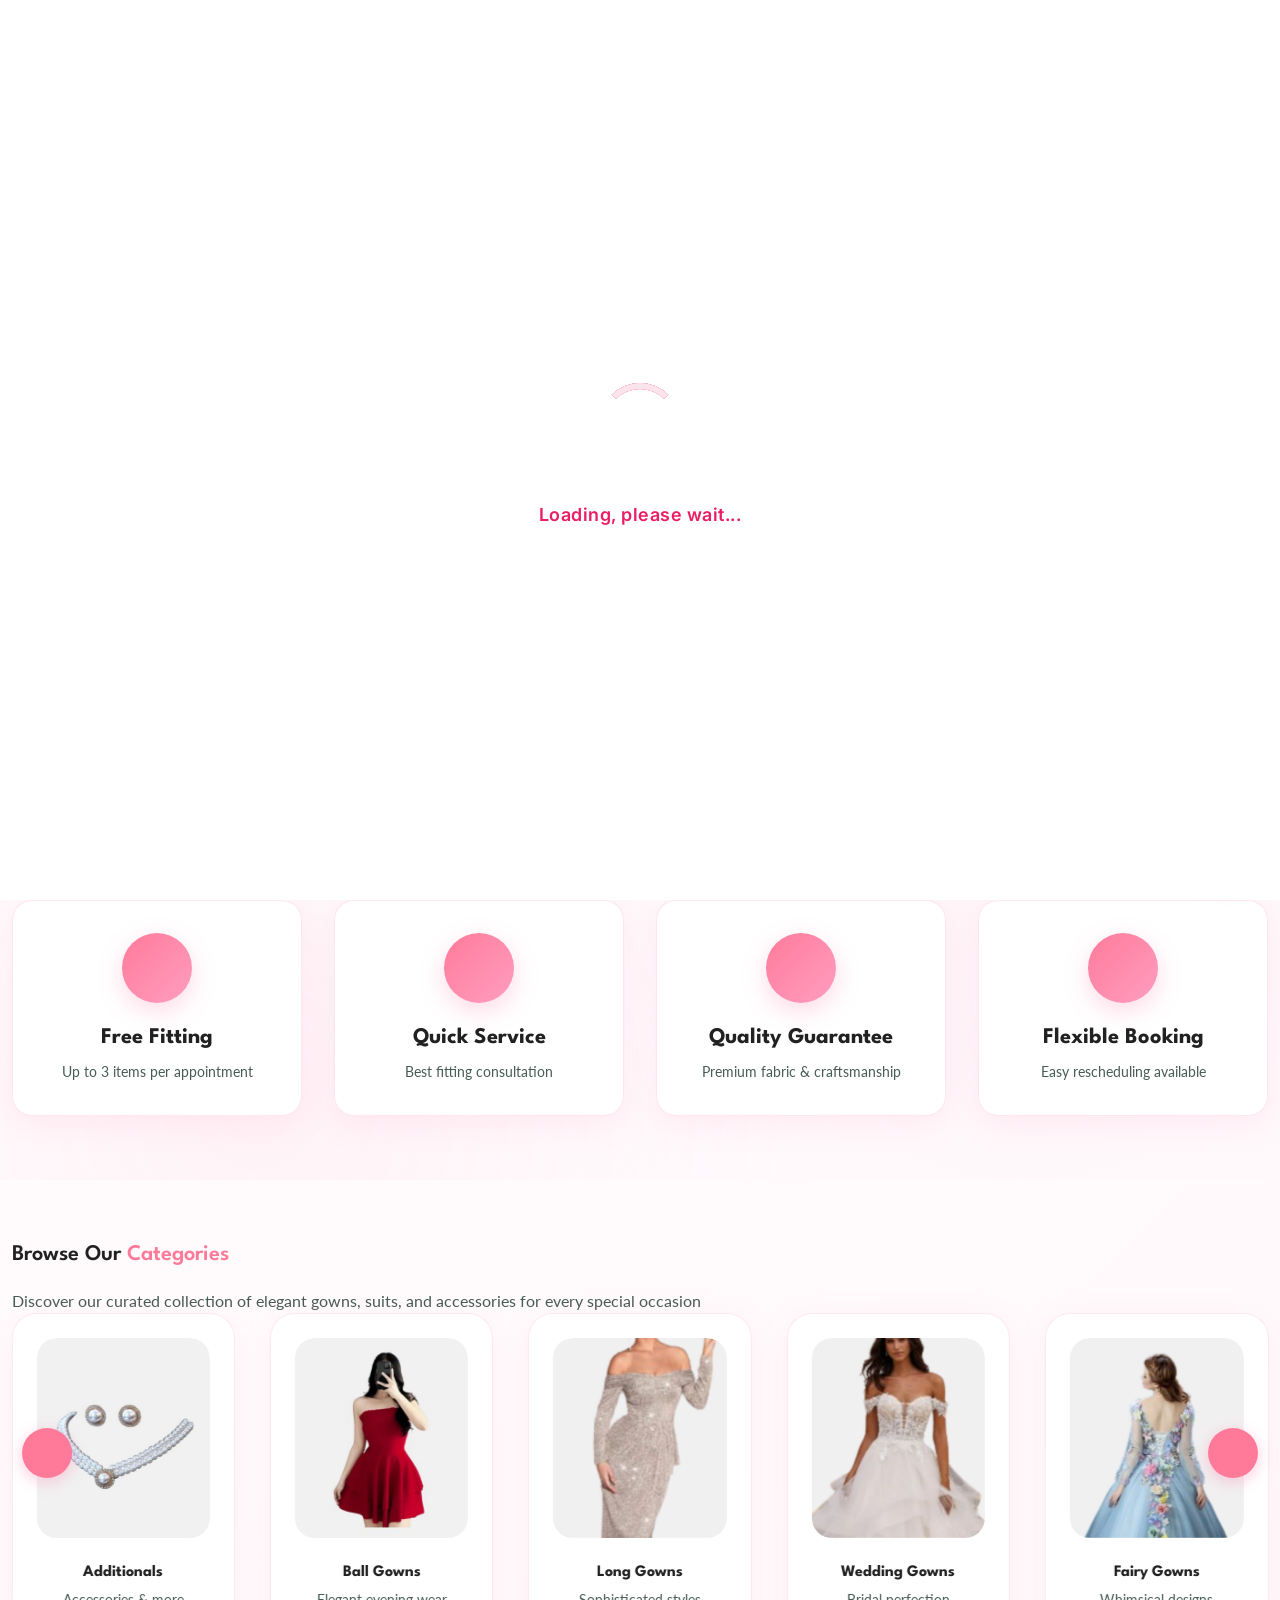
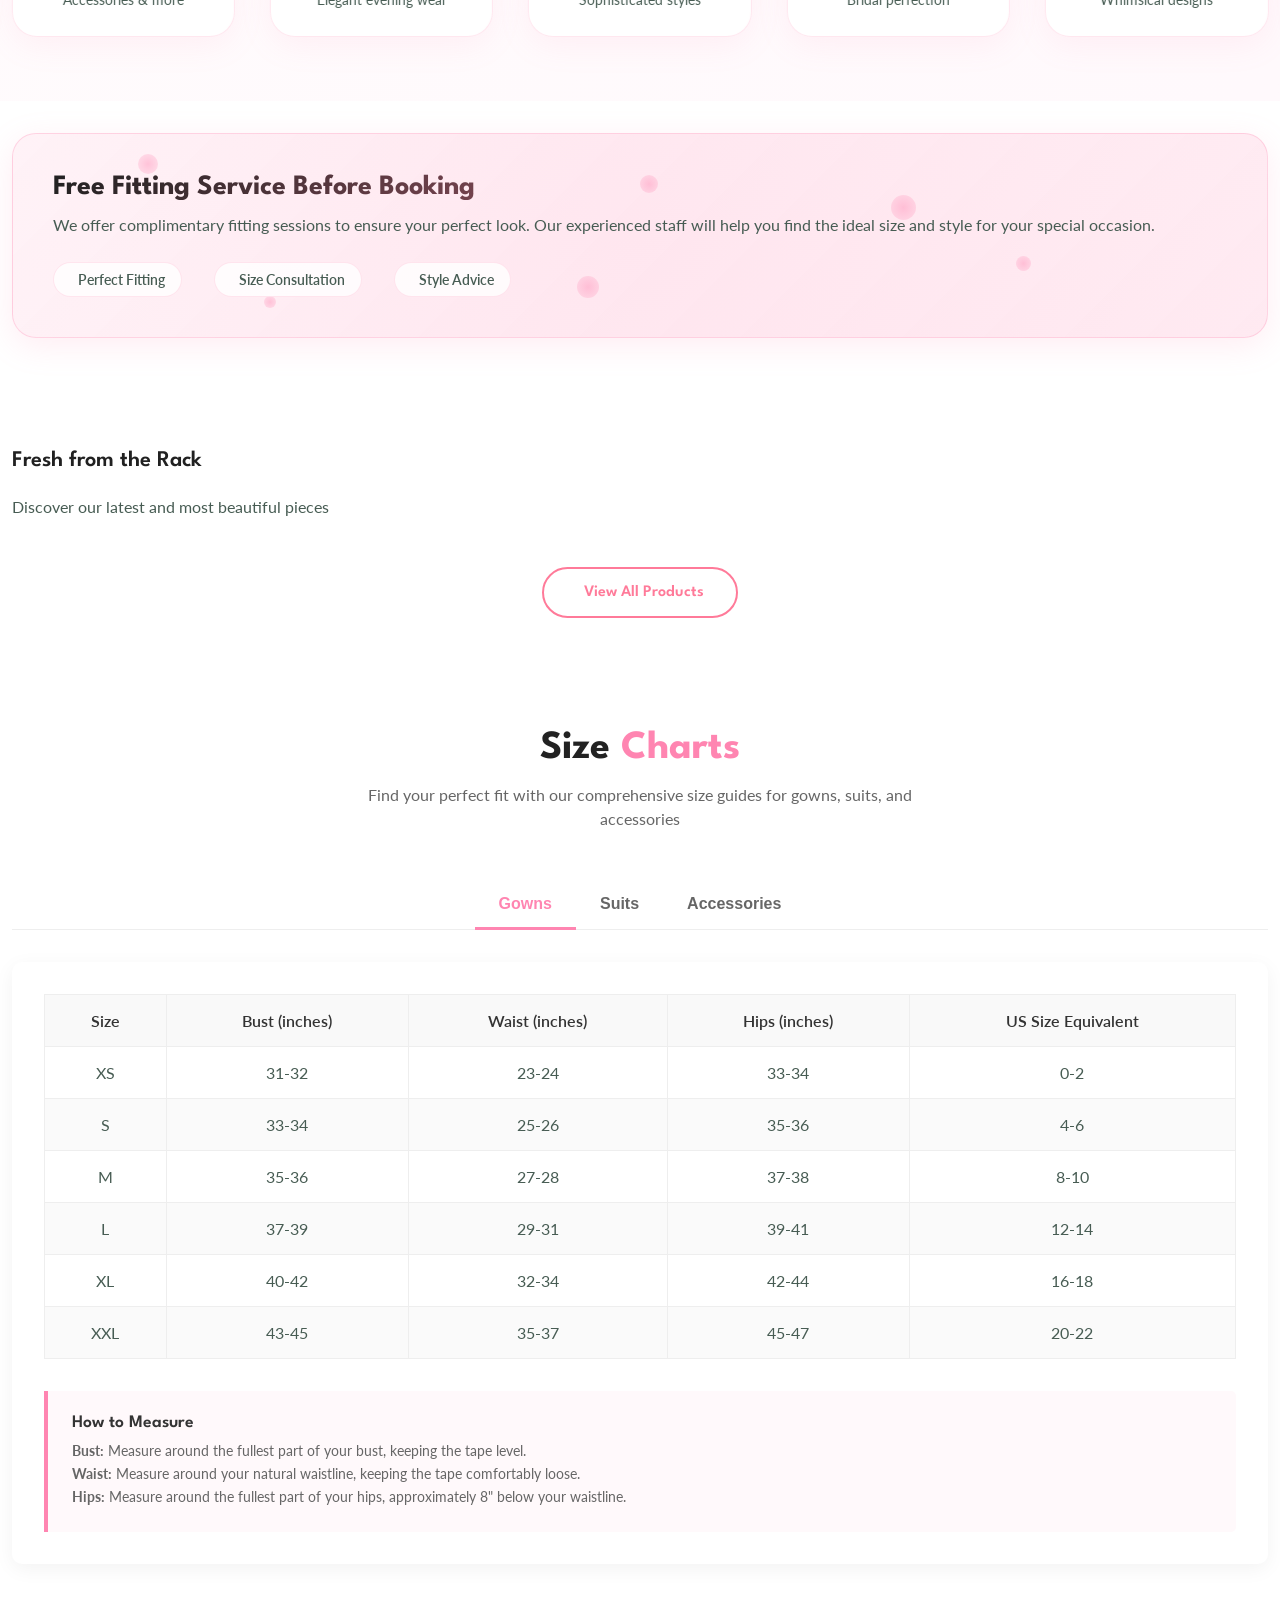
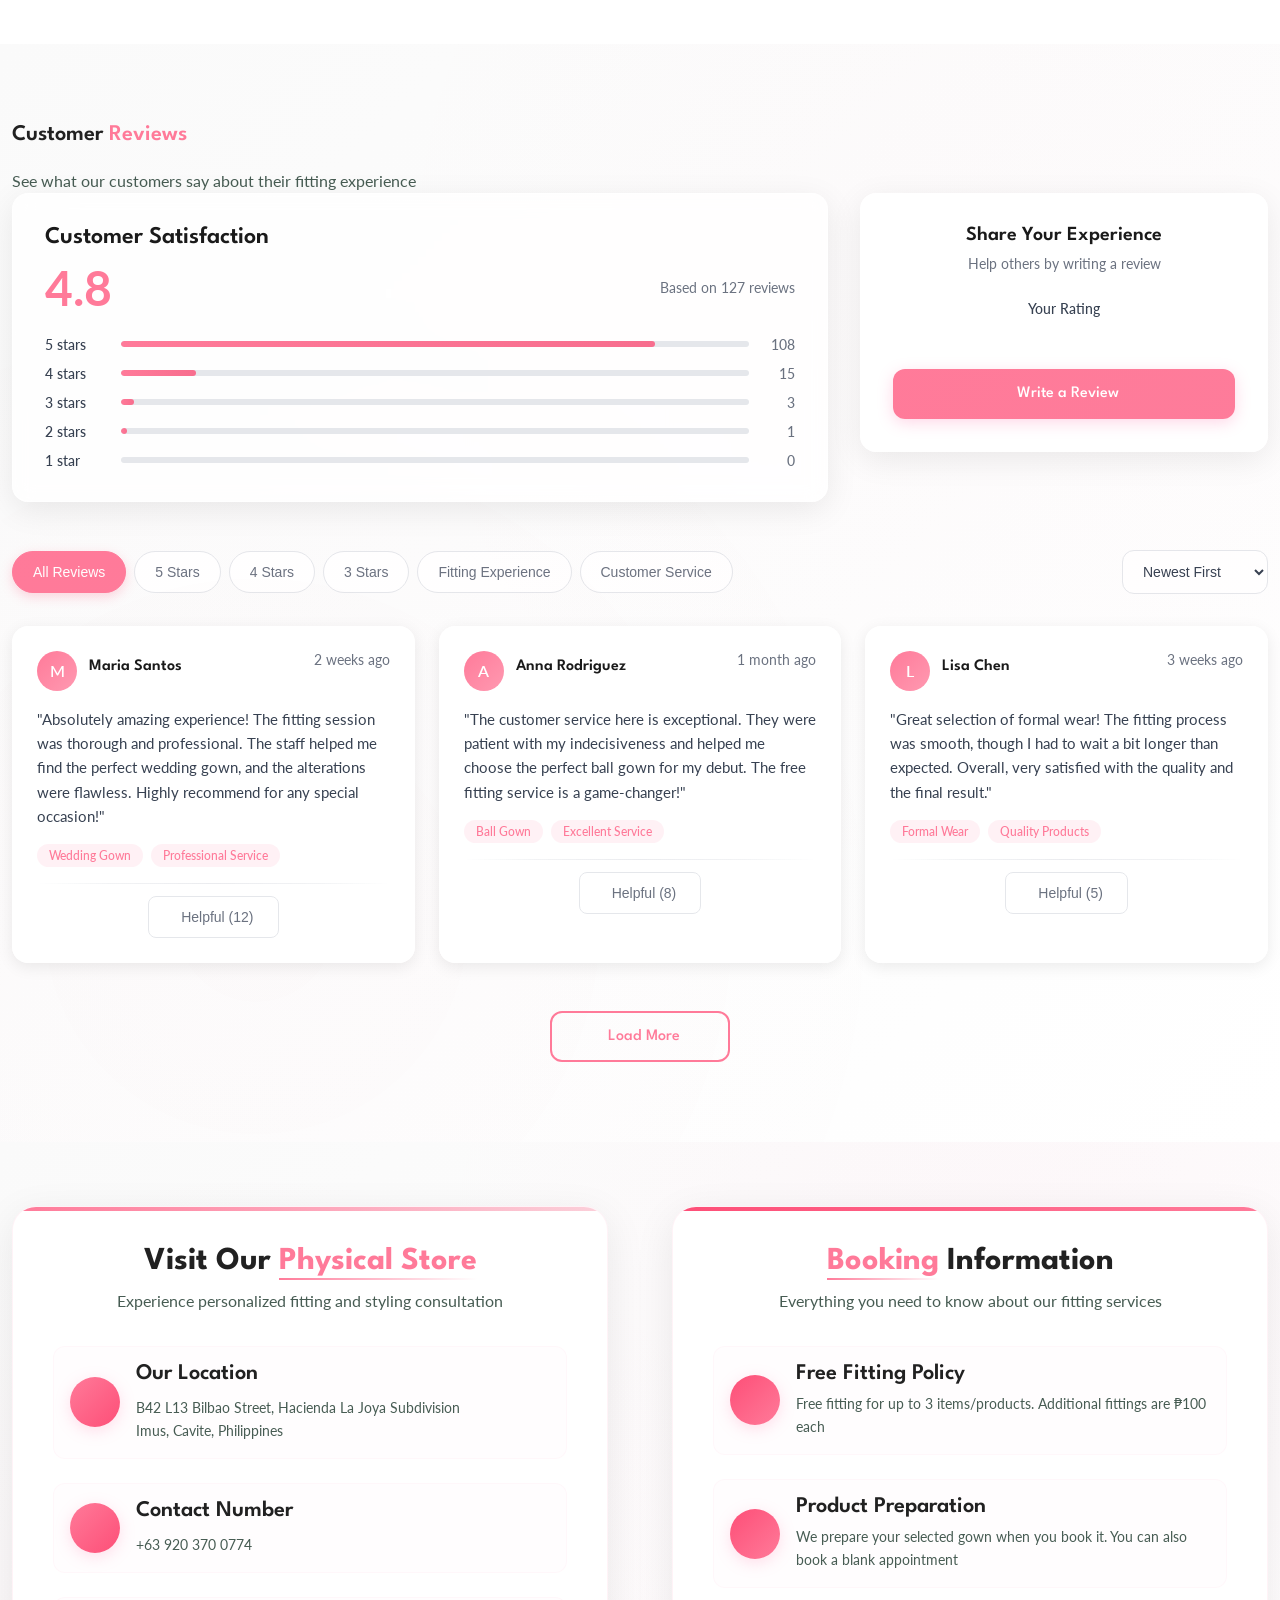
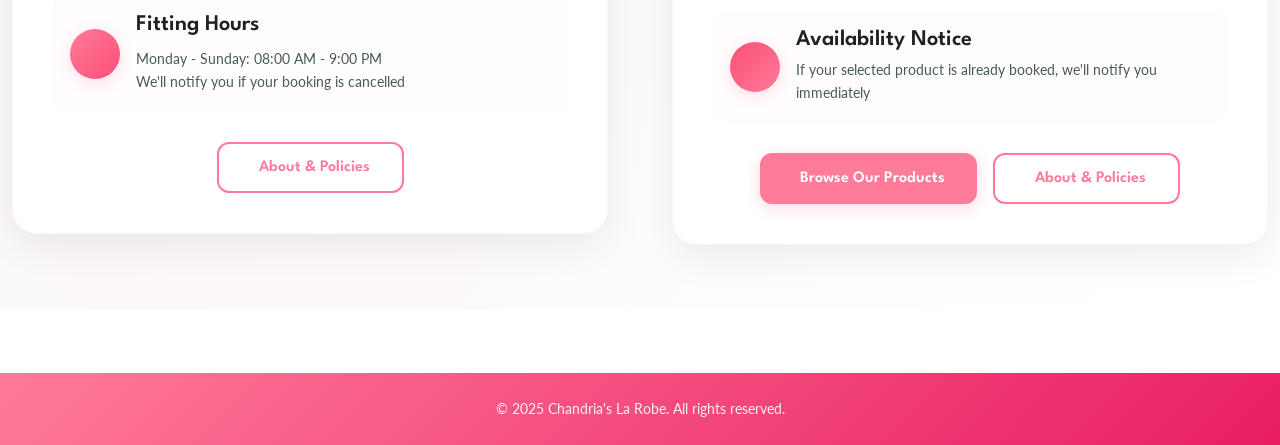
==== commit 01705a55: "updates the site" ====
--- a/index.html
+++ b/index.html
@@ -35,7 +35,10 @@
         <link rel="stylesheet" href="chandriahomepage/assets/css/quick-view.css" />        <link rel="stylesheet" href="chandriahomepage/assets/css/spinner.css" />
         <link rel="stylesheet" href="chandriahomepage/assets/css/index-fixes.css" />
         <link rel="stylesheet" href="chandriahomepage/assets/css/index-quick-view-override.css" />
-        <link rel="stylesheet" href="chandriahomepage/assets/css/chatbot.css" />
+        <link rel="stylesheet" href="chandriahomepage/assets/css/footer-fixes.css" />
+        <link rel="stylesheet" href="chandriahomepage/assets/css/chatbot.css" />        <link rel="stylesheet" href="chandriahomepage/assets/css/size-chart.css" />
+        <link rel="stylesheet" href="chandriahomepage/assets/css/reviews.css" />
+        <link rel="stylesheet" href="chandriahomepage/assets/css/category-title-fixes.css" />
 
         <!-- Firebase SDK -->
         <script type="module" src="admin/firebase-config.js"></script>
@@ -84,9 +87,11 @@
                         </li>
                         <li class="nav-item">
                             <a href="#categories" class="nav-link smooth-scroll">Categories</a>
+                        </li>                        <li class="nav-item">
+                            <a href="#products" class="nav-link smooth-scroll">Products</a>
                         </li>
                         <li class="nav-item">
-                            <a href="#products" class="nav-link smooth-scroll">Products</a>
+                            <a href="#reviews" class="nav-link smooth-scroll">Reviews</a>
                         </li>
                         <li class="nav-item">
                             <a href="#contact" class="nav-link smooth-scroll">About</a>
@@ -117,9 +122,11 @@
                         <a href="#home" class="mobile-nav-link smooth-scroll">Home</a>
                     </li>
                     <li class="mobile-nav-item">
-                        <a href="#categories" class="mobile-nav-link smooth-scroll">Categories</a>
-                    </li>                    <li class="mobile-nav-item">
+                        <a href="#categories" class="mobile-nav-link smooth-scroll">Categories</a>                    </li>                    <li class="mobile-nav-item">
                         <a href="#products" class="mobile-nav-link smooth-scroll">Products</a>
+                    </li>
+                    <li class="mobile-nav-item">
+                        <a href="#reviews" class="mobile-nav-link smooth-scroll">Reviews</a>
                     </li>
                     <li class="mobile-nav-item">
                         <a href="#contact" class="mobile-nav-link smooth-scroll">About</a>
@@ -169,10 +176,6 @@
                                 <i class="fi fi-rs-shopping-bag"></i>
                                 Browse Collection
                             </a>
-                            <a href="#contact" class="btn btn-outline hero-btn smooth-scroll">
-                                <i class="fi fi-rs-calendar"></i>
-                                Book Appointment
-                            </a>
                         </div>
                     </div>
                     <div class="hero-image">
@@ -252,7 +255,7 @@
                         <div class="categories-container swiper">
                             <div class="swiper-wrapper">
                                 <!-- First set of categories -->
-                                <a href="chandriahomepage/shop.html?category=ball-gowns" class="category-item swiper-slide">
+                                <a href="chandriahomepage/shop.html?category=ball%20gown" class="category-item swiper-slide">
                                     <div class="category-image-wrapper">
                                         <img src="chandriahomepage/assets/img/category-1.jpg" alt="Ball Gowns" class="category-img" />
                                         <div class="category-overlay">
@@ -263,9 +266,9 @@
                                     <p class="category-description">Elegant evening wear</p>
                                 </a>
 
-                                <a href="chandriahomepage/shop.html?category=long-gowns" class="category-item swiper-slide">
-                                    <div class="category-image-wrapper">
-                                        <img src="chandriahomepage/assets/img/category-2.jpg" alt="Long Gowns" class="category-img" />
+                                <a href="chandriahomepage/shop.html?category=long%20gown" class="category-item swiper-slide">
+                                    <div class="category-image-wrapper">
+                                        <img src="chandriahomepage/assets/img/category-10.png" alt="Long Gowns" class="category-img" />
                                         <div class="category-overlay">
                                             <i class="fi fi-rs-arrow-right category-icon"></i>
                                         </div>
@@ -274,9 +277,9 @@
                                     <p class="category-description">Sophisticated styles</p>
                                 </a>
 
-                                <a href="chandriahomepage/shop.html?category=wedding-gowns" class="category-item swiper-slide">
-                                    <div class="category-image-wrapper">
-                                        <img src="chandriahomepage/assets/img/category-3.jpg" alt="Wedding Gowns" class="category-img" />
+                                <a href="chandriahomepage/shop.html?category=wedding%20gown" class="category-item swiper-slide">
+                                    <div class="category-image-wrapper">
+                                        <img src="chandriahomepage/assets/img/category-11.png" alt="Wedding Gowns" class="category-img" />
                                         <div class="category-overlay">
                                             <i class="fi fi-rs-arrow-right category-icon"></i>
                                         </div>
@@ -285,9 +288,9 @@
                                     <p class="category-description">Bridal perfection</p>
                                 </a>
 
-                                <a href="chandriahomepage/shop.html?category=fairy-gowns" class="category-item swiper-slide">
-                                    <div class="category-image-wrapper">
-                                        <img src="chandriahomepage/assets/img/category-4.jpg" alt="Fairy Gowns" class="category-img" />
+                                <a href="chandriahomepage/shop.html?category=fairy%20gown" class="category-item swiper-slide">
+                                    <div class="category-image-wrapper">
+                                        <img src="chandriahomepage/assets/img/category-2.png" alt="Fairy Gowns" class="category-img" />
                                         <div class="category-overlay">
                                             <i class="fi fi-rs-arrow-right category-icon"></i>
                                         </div>
@@ -298,7 +301,7 @@
 
                                 <a href="chandriahomepage/shop.html?category=suits" class="category-item swiper-slide">
                                     <div class="category-image-wrapper">
-                                        <img src="chandriahomepage/assets/img/category-5.jpg" alt="Suits" class="category-img" />
+                                        <img src="chandriahomepage/assets/img/category-7.jpg" alt="Suits" class="category-img" />
                                         <div class="category-overlay">
                                             <i class="fi fi-rs-arrow-right category-icon"></i>
                                         </div>
@@ -307,9 +310,9 @@
                                     <p class="category-description">Professional attire</p>
                                 </a>
 
-                                <a href="chandriahomepage/shop.html?category=additionals" class="category-item swiper-slide">
-                                    <div class="category-image-wrapper">
-                                        <img src="chandriahomepage/assets/img/category-6.jpg" alt="Additionals" class="category-img" />
+                                <a href="chandriahomepage/shop.html?category=accessory" class="category-item swiper-slide">
+                                    <div class="category-image-wrapper">
+                                        <img src="chandriahomepage/assets/img/category-4.jpg" alt="Additionals" class="category-img" />
                                         <div class="category-overlay">
                                             <i class="fi fi-rs-arrow-right category-icon"></i>
                                         </div>
@@ -319,7 +322,7 @@
                                 </a>
 
                                 <!-- Second set of categories (duplicate for seamless loop) -->
-                                <a href="chandriahomepage/shop.html?category=ball-gowns" class="category-item swiper-slide">
+                                <a href="chandriahomepage/shop.html?category=ball%20gown" class="category-item swiper-slide">
                                     <div class="category-image-wrapper">
                                         <img src="chandriahomepage/assets/img/category-1.jpg" alt="Ball Gowns" class="category-img" />
                                         <div class="category-overlay">
@@ -330,9 +333,9 @@
                                     <p class="category-description">Elegant evening wear</p>
                                 </a>
 
-                                <a href="chandriahomepage/shop.html?category=long-gowns" class="category-item swiper-slide">
-                                    <div class="category-image-wrapper">
-                                        <img src="chandriahomepage/assets/img/category-2.jpg" alt="Long Gowns" class="category-img" />
+                                <a href="chandriahomepage/shop.html?category=long%20gown" class="category-item swiper-slide">
+                                    <div class="category-image-wrapper">
+                                        <img src="chandriahomepage/assets/img/category-10.png" alt="Long Gowns" class="category-img" />
                                         <div class="category-overlay">
                                             <i class="fi fi-rs-arrow-right category-icon"></i>
                                         </div>
@@ -341,9 +344,9 @@
                                     <p class="category-description">Sophisticated styles</p>
                                 </a>
 
-                                <a href="chandriahomepage/shop.html?category=wedding-gowns" class="category-item swiper-slide">
-                                    <div class="category-image-wrapper">
-                                        <img src="chandriahomepage/assets/img/category-3.jpg" alt="Wedding Gowns" class="category-img" />
+                                <a href="chandriahomepage/shop.html?category=wedding%20gown" class="category-item swiper-slide">
+                                    <div class="category-image-wrapper">
+                                        <img src="chandriahomepage/assets/img/category-11.png" alt="Wedding Gowns" class="category-img" />
                                         <div class="category-overlay">
                                             <i class="fi fi-rs-arrow-right category-icon"></i>
                                         </div>
@@ -352,9 +355,9 @@
                                     <p class="category-description">Bridal perfection</p>
                                 </a>
 
-                                <a href="chandriahomepage/shop.html?category=fairy-gowns" class="category-item swiper-slide">
-                                    <div class="category-image-wrapper">
-                                        <img src="chandriahomepage/assets/img/category-4.jpg" alt="Fairy Gowns" class="category-img" />
+                                <a href="chandriahomepage/shop.html?category=fairy%20gown" class="category-item swiper-slide">
+                                    <div class="category-image-wrapper">
+                                        <img src="chandriahomepage/assets/img/category-2.png" alt="Fairy Gowns" class="category-img" />
                                         <div class="category-overlay">
                                             <i class="fi fi-rs-arrow-right category-icon"></i>
                                         </div>
@@ -365,7 +368,7 @@
 
                                 <a href="chandriahomepage/shop.html?category=suits" class="category-item swiper-slide">
                                     <div class="category-image-wrapper">
-                                        <img src="chandriahomepage/assets/img/category-5.jpg" alt="Suits" class="category-img" />
+                                        <img src="chandriahomepage/assets/img/category-7.jpg" alt="Suits" class="category-img" />
                                         <div class="category-overlay">
                                             <i class="fi fi-rs-arrow-right category-icon"></i>
                                         </div>
@@ -374,9 +377,9 @@
                                     <p class="category-description">Professional attire</p>
                                 </a>
 
-                                <a href="chandriahomepage/shop.html?category=additionals" class="category-item swiper-slide">
-                                    <div class="category-image-wrapper">
-                                        <img src="chandriahomepage/assets/img/category-6.jpg" alt="Additionals" class="category-img" />
+                                <a href="chandriahomepage/shop.html?category=accessory" class="category-item swiper-slide">
+                                    <div class="category-image-wrapper">
+                                        <img src="chandriahomepage/assets/img/category-4.jpg" alt="Additionals" class="category-img" />
                                         <div class="category-overlay">
                                             <i class="fi fi-rs-arrow-right category-icon"></i>
                                         </div>
@@ -386,7 +389,7 @@
                                 </a>
 
                                 <!-- Third set of categories (duplicate for seamless loop) -->
-                                <a href="chandriahomepage/shop.html?category=ball-gowns" class="category-item swiper-slide">
+                                <a href="chandriahomepage/shop.html?category=ball%20gown" class="category-item swiper-slide">
                                     <div class="category-image-wrapper">
                                         <img src="chandriahomepage/assets/img/category-1.jpg" alt="Ball Gowns" class="category-img" />
                                         <div class="category-overlay">
@@ -397,9 +400,9 @@
                                     <p class="category-description">Elegant evening wear</p>
                                 </a>
 
-                                <a href="chandriahomepage/shop.html?category=long-gowns" class="category-item swiper-slide">
-                                    <div class="category-image-wrapper">
-                                        <img src="chandriahomepage/assets/img/category-2.jpg" alt="Long Gowns" class="category-img" />
+                                <a href="chandriahomepage/shop.html?category=long%20gown" class="category-item swiper-slide">
+                                    <div class="category-image-wrapper">
+                                        <img src="chandriahomepage/assets/img/category-10.png" alt="Long Gowns" class="category-img" />
                                         <div class="category-overlay">
                                             <i class="fi fi-rs-arrow-right category-icon"></i>
                                         </div>
@@ -408,9 +411,9 @@
                                     <p class="category-description">Sophisticated styles</p>
                                 </a>
 
-                                <a href="chandriahomepage/shop.html?category=wedding-gowns" class="category-item swiper-slide">
-                                    <div class="category-image-wrapper">
-                                        <img src="chandriahomepage/assets/img/category-3.jpg" alt="Wedding Gowns" class="category-img" />
+                                <a href="chandriahomepage/shop.html?category=wedding%20gown" class="category-item swiper-slide">
+                                    <div class="category-image-wrapper">
+                                        <img src="chandriahomepage/assets/img/category-11.png" alt="Wedding Gowns" class="category-img" />
                                         <div class="category-overlay">
                                             <i class="fi fi-rs-arrow-right category-icon"></i>
                                         </div>
@@ -419,9 +422,9 @@
                                     <p class="category-description">Bridal perfection</p>
                                 </a>
 
-                                <a href="chandriahomepage/shop.html?category=fairy-gowns" class="category-item swiper-slide">
-                                    <div class="category-image-wrapper">
-                                        <img src="chandriahomepage/assets/img/category-4.jpg" alt="Fairy Gowns" class="category-img" />
+                                <a href="chandriahomepage/shop.html?category=fairy%20gown" class="category-item swiper-slide">
+                                    <div class="category-image-wrapper">
+                                        <img src="chandriahomepage/assets/img/category-2.png" alt="Fairy Gowns" class="category-img" />
                                         <div class="category-overlay">
                                             <i class="fi fi-rs-arrow-right category-icon"></i>
                                         </div>
@@ -432,7 +435,7 @@
 
                                 <a href="chandriahomepage/shop.html?category=suits" class="category-item swiper-slide">
                                     <div class="category-image-wrapper">
-                                        <img src="chandriahomepage/assets/img/category-5.jpg" alt="Suits" class="category-img" />
+                                        <img src="chandriahomepage/assets/img/category-7.jpg" alt="Suits" class="category-img" />
                                         <div class="category-overlay">
                                             <i class="fi fi-rs-arrow-right category-icon"></i>
                                         </div>
@@ -441,9 +444,9 @@
                                     <p class="category-description">Professional attire</p>
                                 </a>
 
-                                <a href="chandriahomepage/shop.html?category=additionals" class="category-item swiper-slide">
-                                    <div class="category-image-wrapper">
-                                        <img src="chandriahomepage/assets/img/category-6.jpg" alt="Additionals" class="category-img" />
+                                <a href="chandriahomepage/shop.html?category=accessory" class="category-item swiper-slide">
+                                    <div class="category-image-wrapper">
+                                        <img src="chandriahomepage/assets/img/category-4.jpg" alt="Additionals" class="category-img" />
                                         <div class="category-overlay">
                                             <i class="fi fi-rs-arrow-right category-icon"></i>
                                         </div>
@@ -506,39 +509,18 @@
                 </div>
             </section>
 
-            <!-------------------------------- MODERN PRODUCTS SECTION WITH TABS -------------------------------->
+            <!-------------------------------- MODERN PRODUCTS SECTION -------------------------------->
             <section class="products section" id="products">
                 <div class="container">
-                    <!-- Product Tabs -->
-                    <div class="product-tabs">
-                        <button class="product-tab active-tab" data-tab="latest">
-                            Latest 
-                        </button>
-                        <button class="product-tab" data-tab="hot">
-                            Hot
-                        </button>
-                        <button class="product-tab" data-tab="popular">
-                            Popular
-                        </button>
+                    <!-- Section Header -->
+                    <div class="section-header">
+                        <h2 class="section-title">Fresh from the Rack</h2>
+                        <p class="section-subtitle">Discover our latest and most beautiful pieces</p>
                     </div>
 
                     <!-- Product Content -->
-                    <div class="product-tab-content active-tab" id="latest">
-                        <div class="products-container grid" id="fresh-products-container">
-                            <!-- Fresh products will be loaded here from inventory -->
-                        </div>
-                    </div>
-
-                    <div class="product-tab-content" id="hot">
-                        <div class="products-container grid" id="hot-products-container">
-                            <!-- Hot products will be loaded here -->
-                        </div>
-                    </div>
-
-                    <div class="product-tab-content" id="popular">
-                        <div class="products-container grid" id="popular-products-container">
-                            <!-- Popular products will be loaded here -->
-                        </div>
+                    <div class="products-container grid" id="fresh-products-container">
+                        <!-- Fresh products will be loaded here from inventory -->
                     </div>
 
                     <!-- View All Products Button -->
@@ -547,6 +529,557 @@
                             <i class="fi fi-rs-arrow-right"></i>
                             View All Products
                         </a>
+                    </div>
+                </div>
+            </section>
+
+            <!-------------------------------- SIZE CHART SECTION -------------------------------->
+            <section class="size-chart-section section" id="size-chart">
+                <div class="container">
+                    <!-- Section Header -->
+                    <div class="size-chart-header">
+                        <h2 class="size-chart-title">Size <span>Charts</span></h2>
+                        <p class="size-chart-subtitle">Find your perfect fit with our comprehensive size guides for gowns, suits, and accessories</p>
+                    </div>
+
+                    <!-- Size Chart Tabs -->
+                    <div class="size-chart-tabs">
+                        <button class="size-chart-tab active" data-target="gowns-chart">Gowns</button>
+                        <button class="size-chart-tab" data-target="evening-wear-chart">Suits</button>
+                        <button class="size-chart-tab" data-target="accessories-chart">Accessories</button>
+                    </div>
+
+                    <!-- Size Chart Content -->
+                    <div class="size-chart-content">
+                        <!-- Gowns Chart -->
+                        <div id="gowns-chart" class="size-chart-tab-content active">
+                            <div class="size-chart-table-container">
+                                <table class="size-chart-table">
+                                    <thead>
+                                        <tr>
+                                            <th>Size</th>
+                                            <th>Bust (inches)</th>
+                                            <th>Waist (inches)</th>
+                                            <th>Hips (inches)</th>
+                                            <th>US Size Equivalent</th>
+                                        </tr>
+                                    </thead>
+                                    <tbody>
+                                        <tr>
+                                            <td>XS</td>
+                                            <td>31-32</td>
+                                            <td>23-24</td>
+                                            <td>33-34</td>
+                                            <td>0-2</td>
+                                        </tr>
+                                        <tr>
+                                            <td>S</td>
+                                            <td>33-34</td>
+                                            <td>25-26</td>
+                                            <td>35-36</td>
+                                            <td>4-6</td>
+                                        </tr>
+                                        <tr>
+                                            <td>M</td>
+                                            <td>35-36</td>
+                                            <td>27-28</td>
+                                            <td>37-38</td>
+                                            <td>8-10</td>
+                                        </tr>
+                                        <tr>
+                                            <td>L</td>
+                                            <td>37-39</td>
+                                            <td>29-31</td>
+                                            <td>39-41</td>
+                                            <td>12-14</td>
+                                        </tr>
+                                        <tr>
+                                            <td>XL</td>
+                                            <td>40-42</td>
+                                            <td>32-34</td>
+                                            <td>42-44</td>
+                                            <td>16-18</td>
+                                        </tr>
+                                        <tr>
+                                            <td>XXL</td>
+                                            <td>43-45</td>
+                                            <td>35-37</td>
+                                            <td>45-47</td>
+                                            <td>20-22</td>
+                                        </tr>
+                                    </tbody>
+                                </table>
+                            </div>
+                            <div class="size-chart-measurement-note">
+                                <h4>How to Measure</h4>
+                                <p><strong>Bust:</strong> Measure around the fullest part of your bust, keeping the tape level.</p>
+                                <p><strong>Waist:</strong> Measure around your natural waistline, keeping the tape comfortably loose.</p>
+                                <p><strong>Hips:</strong> Measure around the fullest part of your hips, approximately 8" below your waistline.</p>
+                            </div>
+                        </div>
+
+                        <!-- Evening Wear Chart -->
+                        <div id="evening-wear-chart" class="size-chart-tab-content">
+                            <div class="size-chart-table-container">
+                                <table class="size-chart-table">
+                                    <thead>
+                                        <tr>
+                                            <th>Size</th>
+                                            <th>Chest (inches)</th>
+                                            <th>Waist (inches)</th>
+                                            <th>Neck (inches)</th>
+                                            <th>Sleeve (inches)</th>
+                                        </tr>
+                                    </thead>
+                                    <tbody>
+                                        <tr>
+                                            <td>XS / 36</td>
+                                            <td>34-36</td>
+                                            <td>28-30</td>
+                                            <td>14-14.5</td>
+                                            <td>32-33</td>
+                                        </tr>
+                                        <tr>
+                                            <td>S / 38</td>
+                                            <td>36-38</td>
+                                            <td>30-32</td>
+                                            <td>14.5-15</td>
+                                            <td>33-34</td>
+                                        </tr>
+                                        <tr>
+                                            <td>M / 40</td>
+                                            <td>38-40</td>
+                                            <td>32-34</td>
+                                            <td>15-15.5</td>
+                                            <td>34-35</td>
+                                        </tr>
+                                        <tr>
+                                            <td>L / 42</td>
+                                            <td>40-42</td>
+                                            <td>34-36</td>
+                                            <td>15.5-16</td>
+                                            <td>35-36</td>
+                                        </tr>
+                                        <tr>
+                                            <td>XL / 44</td>
+                                            <td>42-44</td>
+                                            <td>36-38</td>
+                                            <td>16-16.5</td>
+                                            <td>36-37</td>
+                                        </tr>
+                                    </tbody>
+                                </table>
+                            </div>
+                            <div class="size-chart-measurement-note">
+                                <h4>Men's Suits Fitting Tips</h4>
+                                <p>For the best fit in men's suits, measure your chest at the widest point and your waist where you normally wear your pants. The jacket length should fall just below your seat.</p>
+                                <p>For dress shirts, measure your neck around the middle and add 0.5 inches for comfort. Sleeve length should be measured from the center back to the wrist bone.</p>
+                            </div>
+                        </div>
+
+                        <!-- Accessories Chart -->
+                        <div id="accessories-chart" class="size-chart-tab-content">
+                            <div class="size-chart-table-container">
+                                <table class="size-chart-table">
+                                    <thead>
+                                        <tr>
+                                            <th>Accessory Type</th>
+                                            <th>Small</th>
+                                            <th>Medium</th>
+                                            <th>Large</th>
+                                        </tr>
+                                    </thead>
+                                    <tbody>
+                                        <tr>
+                                            <td>Gloves (Hand Circumference)</td>
+                                            <td>6-7 inches</td>
+                                            <td>7-8 inches</td>
+                                            <td>8-9 inches</td>
+                                        </tr>
+                                        <tr>
+                                            <td>Headpieces (Head Circumference)</td>
+                                            <td>21-22 inches</td>
+                                            <td>22-23 inches</td>
+                                            <td>23-24 inches</td>
+                                        </tr>
+                                        <tr>
+                                            <td>Necklaces (Length)</td>
+                                            <td>16 inches</td>
+                                            <td>18 inches</td>
+                                            <td>20 inches</td>
+                                        </tr>
+                                        <tr>
+                                            <td>Belts (Waist)</td>
+                                            <td>23-27 inches</td>
+                                            <td>28-32 inches</td>
+                                            <td>33-37 inches</td>
+                                        </tr>
+                                    </tbody>
+                                </table>
+                            </div>
+                            <div class="size-chart-measurement-note">
+                                <h4>Accessory Sizing Notes</h4>
+                                <p>Most of our accessories are adjustable to ensure a comfortable fit. For custom accessories or specific sizing questions, please contact our styling team.</p>
+                                <p>For belts, measure where you plan to wear the belt (natural waist, low waist, or hips).</p>
+                            </div>
+                        </div>
+                    </div>
+                </div>
+            </section>
+
+            <!-------------------------------- MODERN REVIEWS SECTION -------------------------------->
+            <section class="reviews section" id="reviews">
+                <div class="container">
+                    <!-- Section Header -->
+                    <div class="section-header">
+                        <h2 class="section-title">
+                            Customer <span>Reviews</span>
+                        </h2>
+                        <p class="section-subtitle">
+                            See what our customers say about their fitting experience
+                        </p>
+                    </div>
+
+                    <!-- Reviews Overview & Write Review Cards -->
+                    <div class="reviews-top-section">
+                        <!-- Reviews Overview Card -->
+                        <div class="reviews-overview-card">
+                            <div class="reviews-overview-header">
+                                <h3 class="reviews-overview-title">Customer Satisfaction</h3>
+                                <div class="reviews-overall-rating">
+                                    <div class="reviews-rating-number">4.8</div>
+                                    <div class="reviews-rating-stars">
+                                        <i class="fi fi-rs-star review-star filled"></i>
+                                        <i class="fi fi-rs-star review-star filled"></i>
+                                        <i class="fi fi-rs-star review-star filled"></i>
+                                        <i class="fi fi-rs-star review-star filled"></i>
+                                        <i class="fi fi-rs-star review-star filled"></i>
+                                    </div>
+                                    <span class="reviews-total-count">Based on 127 reviews</span>
+                                </div>
+                            </div>
+                            <div class="reviews-rating-breakdown">
+                                <div class="rating-bar-item">
+                                    <span class="rating-label">5 stars</span>
+                                    <div class="rating-bar">
+                                        <div class="rating-fill" style="width: 85%"></div>
+                                    </div>
+                                    <span class="rating-count">108</span>
+                                </div>
+                                <div class="rating-bar-item">
+                                    <span class="rating-label">4 stars</span>
+                                    <div class="rating-bar">
+                                        <div class="rating-fill" style="width: 12%"></div>
+                                    </div>
+                                    <span class="rating-count">15</span>
+                                </div>
+                                <div class="rating-bar-item">
+                                    <span class="rating-label">3 stars</span>
+                                    <div class="rating-bar">
+                                        <div class="rating-fill" style="width: 2%"></div>
+                                    </div>
+                                    <span class="rating-count">3</span>
+                                </div>
+                                <div class="rating-bar-item">
+                                    <span class="rating-label">2 stars</span>
+                                    <div class="rating-bar">
+                                        <div class="rating-fill" style="width: 1%"></div>
+                                    </div>
+                                    <span class="rating-count">1</span>
+                                </div>
+                                <div class="rating-bar-item">
+                                    <span class="rating-label">1 star</span>
+                                    <div class="rating-bar">
+                                        <div class="rating-fill" style="width: 0%"></div>
+                                    </div>
+                                    <span class="rating-count">0</span>
+                                </div>
+                            </div>
+                        </div>
+
+                        <!-- Write Review Card -->
+                        <div class="write-review-card">
+                            <div class="write-review-header">
+                                <h3 class="write-review-title">Share Your Experience</h3>
+                                <p class="write-review-subtitle">Help others by writing a review</p>
+                            </div>
+                            <div class="write-review-content">
+                                <div class="write-review-rating">
+                                    <label class="write-review-label">Your Rating</label>
+                                    <div class="write-review-stars">
+                                        <i class="fi fi-rs-star write-star" data-rating="1"></i>
+                                        <i class="fi fi-rs-star write-star" data-rating="2"></i>
+                                        <i class="fi fi-rs-star write-star" data-rating="3"></i>
+                                        <i class="fi fi-rs-star write-star" data-rating="4"></i>
+                                        <i class="fi fi-rs-star write-star" data-rating="5"></i>
+                                    </div>
+                                </div>
+                                <button class="btn btn-primary write-review-btn">
+                                    <i class="fi fi-rs-edit"></i>
+                                    Write a Review
+                                </button>
+                            </div>
+                        </div>
+                    </div>
+
+                    <!-- Reviews Filter -->
+                    <div class="reviews-filter-section">
+                        <div class="reviews-filter-tabs">
+                            <button class="review-filter-tab active" data-filter="all">All Reviews</button>
+                            <button class="review-filter-tab" data-filter="5">5 Stars</button>
+                            <button class="review-filter-tab" data-filter="4">4 Stars</button>
+                            <button class="review-filter-tab" data-filter="3">3 Stars</button>
+                            <button class="review-filter-tab" data-filter="fitting">Fitting Experience</button>
+                            <button class="review-filter-tab" data-filter="service">Customer Service</button>
+                        </div>
+                        <div class="reviews-sort">
+                            <select class="reviews-sort-select">
+                                <option value="newest">Newest First</option>
+                                <option value="oldest">Oldest First</option>
+                                <option value="highest">Highest Rating</option>
+                                <option value="lowest">Lowest Rating</option>
+                            </select>
+                        </div>
+                    </div>
+
+                    <!-- Customer Reviews Grid -->
+                    <div class="customer-reviews-grid" id="customer-reviews-container">
+                        <!-- Review Card 1 -->
+                        <div class="review-card" data-rating="5" data-category="fitting">
+                            <div class="review-header">
+                                <div class="reviewer-info">
+                                    <div class="reviewer-avatar">
+                                        <span class="reviewer-initial">M</span>
+                                    </div>
+                                    <div class="reviewer-details">
+                                        <h4 class="reviewer-name">Maria Santos</h4>
+                                        <div class="review-rating">
+                                            <i class="fi fi-rs-star review-star filled"></i>
+                                            <i class="fi fi-rs-star review-star filled"></i>
+                                            <i class="fi fi-rs-star review-star filled"></i>
+                                            <i class="fi fi-rs-star review-star filled"></i>
+                                            <i class="fi fi-rs-star review-star filled"></i>
+                                        </div>
+                                    </div>
+                                </div>
+                                <span class="review-date">2 weeks ago</span>
+                            </div>                            <div class="review-content">
+                                <p class="review-text">
+                                    "Absolutely amazing experience! The fitting session was thorough and professional. The staff helped me find the perfect wedding gown, and the alterations were flawless. Highly recommend for any special occasion!"
+                                </p>
+                                <div class="review-tags">
+                                    <span class="review-tag">Wedding Gown</span>
+                                    <span class="review-tag">Professional Service</span>
+                                </div>
+                            </div>
+                            <div class="review-bottom">
+                                <div class="review-divider"></div>
+                                <div class="review-actions">
+                                    <button class="review-action-btn">
+                                        <i class="fi fi-rs-thumbs-up"></i>
+                                        Helpful (12)
+                                    </button>
+                                </div>
+                            </div>
+                        </div>
+
+                        <!-- Review Card 2 -->
+                        <div class="review-card" data-rating="5" data-category="service">
+                            <div class="review-header">
+                                <div class="reviewer-info">
+                                    <div class="reviewer-avatar">
+                                        <span class="reviewer-initial">A</span>
+                                    </div>
+                                    <div class="reviewer-details">
+                                        <h4 class="reviewer-name">Anna Rodriguez</h4>
+                                        <div class="review-rating">
+                                            <i class="fi fi-rs-star review-star filled"></i>
+                                            <i class="fi fi-rs-star review-star filled"></i>
+                                            <i class="fi fi-rs-star review-star filled"></i>
+                                            <i class="fi fi-rs-star review-star filled"></i>
+                                            <i class="fi fi-rs-star review-star filled"></i>
+                                        </div>
+                                    </div>
+                                </div>
+                                <span class="review-date">1 month ago</span>
+                            </div>                            <div class="review-content">
+                                <p class="review-text">
+                                    "The customer service here is exceptional. They were patient with my indecisiveness and helped me choose the perfect ball gown for my debut. The free fitting service is a game-changer!"
+                                </p>
+                                <div class="review-tags">
+                                    <span class="review-tag">Ball Gown</span>
+                                    <span class="review-tag">Excellent Service</span>
+                                </div>
+                            </div>
+                            <div class="review-bottom">
+                                <div class="review-divider"></div>
+                                <div class="review-actions">
+                                    <button class="review-action-btn">
+                                        <i class="fi fi-rs-thumbs-up"></i>
+                                        Helpful (8)
+                                    </button>
+                                </div>
+                            </div>
+                        </div>
+
+                        <!-- Review Card 3 -->
+                        <div class="review-card" data-rating="4" data-category="fitting">
+                            <div class="review-header">
+                                <div class="reviewer-info">
+                                    <div class="reviewer-avatar">
+                                        <span class="reviewer-initial">L</span>
+                                    </div>
+                                    <div class="reviewer-details">
+                                        <h4 class="reviewer-name">Lisa Chen</h4>
+                                        <div class="review-rating">
+                                            <i class="fi fi-rs-star review-star filled"></i>
+                                            <i class="fi fi-rs-star review-star filled"></i>
+                                            <i class="fi fi-rs-star review-star filled"></i>
+                                            <i class="fi fi-rs-star review-star filled"></i>
+                                            <i class="fi fi-rs-star review-star"></i>
+                                        </div>
+                                    </div>
+                                </div>
+                                <span class="review-date">3 weeks ago</span>
+                            </div>                            <div class="review-content">
+                                <p class="review-text">
+                                    "Great selection of formal wear! The fitting process was smooth, though I had to wait a bit longer than expected. Overall, very satisfied with the quality and the final result."
+                                </p>
+                                <div class="review-tags">
+                                    <span class="review-tag">Formal Wear</span>
+                                    <span class="review-tag">Quality Products</span>
+                                </div>
+                            </div>
+                            <div class="review-bottom">
+                                <div class="review-divider"></div>
+                                <div class="review-actions">
+                                    <button class="review-action-btn">
+                                        <i class="fi fi-rs-thumbs-up"></i>
+                                        Helpful (5)
+                                    </button>
+                                </div>
+                            </div>
+                        </div>                        <!-- Review Card 4 -->
+                        <div class="review-card" data-rating="5" data-category="service" style="display: none;">
+                            <div class="review-header">
+                                <div class="reviewer-info">
+                                    <div class="reviewer-avatar">
+                                        <span class="reviewer-initial">J</span>
+                                    </div>
+                                    <div class="reviewer-details">
+                                        <h4 class="reviewer-name">Jessica Torres</h4>
+                                        <div class="review-rating">
+                                            <i class="fi fi-rs-star review-star filled"></i>
+                                            <i class="fi fi-rs-star review-star filled"></i>
+                                            <i class="fi fi-rs-star review-star filled"></i>
+                                            <i class="fi fi-rs-star review-star filled"></i>
+                                            <i class="fi fi-rs-star review-star filled"></i>
+                                        </div>
+                                    </div>
+                                </div>
+                                <span class="review-date">2 months ago</span>
+                            </div>                            <div class="review-content">
+                                <p class="review-text">
+                                    "I love how they handle appointments! Very organized and professional. The staff knows their craft well and gave excellent styling advice. Will definitely come back for future events."
+                                </p>
+                                <div class="review-tags">
+                                    <span class="review-tag">Professional</span>
+                                    <span class="review-tag">Styling Advice</span>
+                                </div>
+                            </div>
+                            <div class="review-bottom">
+                                <div class="review-divider"></div>
+                                <div class="review-actions">
+                                    <button class="review-action-btn">
+                                        <i class="fi fi-rs-thumbs-up"></i>
+                                        Helpful (15)
+                                    </button>
+                                </div>
+                            </div>                        </div>                        <!-- Review Card 5 -->
+                        <div class="review-card" data-rating="5" data-category="fitting" style="display: none;">
+                            <div class="review-header">
+                                <div class="reviewer-info">
+                                    <div class="reviewer-avatar">
+                                        <span class="reviewer-initial">C</span>
+                                    </div>
+                                    <div class="reviewer-details">
+                                        <h4 class="reviewer-name">Carmen Rodriguez</h4>
+                                        <div class="review-rating">
+                                            <i class="fi fi-rs-star review-star filled"></i>
+                                            <i class="fi fi-rs-star review-star filled"></i>
+                                            <i class="fi fi-rs-star review-star filled"></i>
+                                            <i class="fi fi-rs-star review-star filled"></i>
+                                            <i class="fi fi-rs-star review-star filled"></i>
+                                        </div>
+                                    </div>
+                                </div>
+                                <span class="review-date">1 week ago</span>
+                            </div>
+                            <div class="review-content">
+                                <p class="review-text">
+                                    "The entire experience was seamless! From browsing online to the in-store fitting, everything was perfectly organized. The gown fit like it was made just for me!"
+                                </p>
+                                <div class="review-tags">
+                                    <span class="review-tag">Seamless Experience</span>
+                                    <span class="review-tag">Perfect Fit</span>
+                                </div>
+                            </div>
+                            <div class="review-bottom">
+                                <div class="review-divider"></div>
+                                <div class="review-actions">
+                                    <button class="review-action-btn">
+                                        <i class="fi fi-rs-thumbs-up"></i>
+                                        Helpful (9)
+                                    </button>
+                                </div>
+                            </div>
+                        </div>
+
+                        <!-- Review Card 6 -->
+                        <div class="review-card" data-rating="4" data-category="service">
+                            <div class="review-header">
+                                <div class="reviewer-info">
+                                    <div class="reviewer-avatar">
+                                        <span class="reviewer-initial">R</span>
+                                    </div>
+                                    <div class="reviewer-details">
+                                        <h4 class="reviewer-name">Rachel Kim</h4>
+                                        <div class="review-rating">
+                                            <i class="fi fi-rs-star review-star filled"></i>
+                                            <i class="fi fi-rs-star review-star filled"></i>
+                                            <i class="fi fi-rs-star review-star filled"></i>
+                                            <i class="fi fi-rs-star review-star filled"></i>
+                                            <i class="fi fi-rs-star review-star"></i>
+                                        </div>
+                                    </div>
+                                </div>
+                                <span class="review-date">4 days ago</span>
+                            </div>
+                            <div class="review-content">
+                                <p class="review-text">
+                                    "Great selection and friendly staff. The appointment system works well and they really take their time to ensure you're happy with the fit. Pricing is reasonable too!"
+                                </p>
+                                <div class="review-tags">
+                                    <span class="review-tag">Great Selection</span>
+                                    <span class="review-tag">Reasonable Pricing</span>
+                                </div>
+                            </div>
+                            <div class="review-bottom">
+                                <div class="review-divider"></div>
+                                <div class="review-actions">
+                                    <button class="review-action-btn">
+                                        <i class="fi fi-rs-thumbs-up"></i>
+                                        Helpful (6)
+                                    </button>
+                                </div>
+                            </div>
+                        </div>
+                    </div>                    <!-- See All Reviews Button -->
+                    <div class="reviews-actions">
+                        <button class="btn btn-outline see-all-reviews-btn">
+                            <i class="fi fi-rs-eye"></i>                            <span class="btn-text-desktop">Load More Reviews (124 remaining)</span>
+                            <span class="btn-text-mobile">Load More</span>
+                        </button>
                     </div>
                 </div>
             </section>
@@ -586,7 +1119,7 @@
                                     </div>
                                     <div class="store-detail-content">
                                         <h4 class="store-detail-title">Contact Number</h4>
-                                        <p class="store-detail-text">+63 000 000 000</p>
+                                        <p class="store-detail-text">+63 920 370 0774</p>
                                     </div>
                                 </div>
 
@@ -598,7 +1131,7 @@
                                         <h4 class="store-detail-title">Fitting Hours</h4>
                                         <p class="store-detail-text">
                                             Monday - Sunday: 08:00 AM - 9:00 PM<br />
-                                            We'll notify you if we're not available
+                                            We'll notify you if your booking is cancelled
                                         </p>
                                     </div>
                                 </div>
@@ -822,42 +1355,11 @@
         </div>
 
         <!-------------------------------- FOOTER -------------------------------->
-        <footer class="footer">
+        <footer class="footer section">
             <div class="container">
-                <div class="footer-content">
-                    <div class="footer-main">
-                        <img src="chandriahomepage/assets/img/logo1.png" alt="Chandria's La Robe" class="footer-logo" />
-                        <p class="footer-text">
-                            Your premier destination for perfect fit gowns and suits.
-                        </p>
-                    </div>
-                    
-                    <div class="footer-links">
-                        <a href="chandriahomepage/shop.html" class="footer-link">Shop</a>
-                        <a href="#categories" class="footer-link">Categories</a>
-                        <a href="#products" class="footer-link">Products</a>
-                        <a href="#contact" class="footer-link">About</a>
-
-                    </div>
-                    
-                    <div class="footer-social">
-                        <a href="#" class="footer-social-link">
-                            <i class="fi fi-rs-facebook"></i>
-                        </a>
-                        <a href="#" class="footer-social-link">
-                            <i class="fi fi-rs-instagram"></i>
-                        </a>
-                        <a href="#" class="footer-social-link">
-                            <i class="fi fi-rs-twitter"></i>
-                        </a>
-                    </div>
-                </div>
-                
-                <div class="footer-bottom">
-                    <p class="footer-copyright">
-                        &copy; 2025 Chandria's La Robe. All rights reserved.
-                    </p>
-                </div>
+                <p class="copyright">
+                    &copy; 2025 Chandria's La Robe. All rights reserved.
+                </p>
             </div>
         </footer>
 
@@ -882,8 +1384,9 @@
         <script src="chandriahomepage/assets/js/main.js"></script>
         <script type="module" src="chandriahomepage/assets/js/auth-modal.js"></script>
         <script type="module" src="./chandriahomepage/assets/js/wishlist-firebase.js"></script>
-        <script type="module" src="./chandriahomepage/assets/js/index.js"></script>
-                <script type="module" src="./chandriahomepage/assets/js/chatbot/chatbot-init.js"></script>
+        <script type="module" src="./chandriahomepage/assets/js/index.js"></script>        <script type="module" src="./chandriahomepage/assets/js/chatbot/chatbot-init.js"></script>
+        <script src="./chandriahomepage/assets/js/size-chart.js"></script>
+        <script src="./chandriahomepage/assets/js/reviews.js"></script>
 
     </body>
-</html>
+</html>
--- a/chandriahomepage/assets/css/styles.css
+++ b/chandriahomepage/assets/css/styles.css
@@ -344,6 +344,8318 @@
  
      o v e r f l o w :   h i d d e n ;   
+     m a r g i n - t o p :   - 9 r e m   ! i m p o r t a n t ;   / *   A d j u s t   t o   o v e r l a p   w i t h   h e a d e r   * / + 
+ } + 
+ + 
+ . h e r o : : b e f o r e   { + 
+     c o n t e n t :   ' ' ; + 
+     p o s i t i o n :   a b s o l u t e ; + 
+     t o p :   0 ; + 
+     l e f t :   0 ; + 
+     w i d t h :   1 0 0 % ; + 
+     h e i g h t :   1 0 0 % ; + 
+     b a c k g r o u n d - i m a g e :   + 
+         r a d i a l - g r a d i e n t ( c i r c l e   a t   2 0 %   8 0 % ,   r g b a ( 2 5 5 ,   1 3 3 ,   1 7 7 ,   0 . 1 )   0 % ,   t r a n s p a r e n t   5 0 % ) , + 
+         r a d i a l - g r a d i e n t ( c i r c l e   a t   8 0 %   2 0 % ,   r g b a ( 2 5 5 ,   1 3 3 ,   1 7 7 ,   0 . 1 5 )   0 % ,   t r a n s p a r e n t   5 0 % ) ; + 
+     z - i n d e x :   0 ; + 
+ } + 
+ + 
+ . h e r o - c o n t a i n e r   { + 
+     p o s i t i o n :   r e l a t i v e ; + 
+     z - i n d e x :   1 ; + 
+     d i s p l a y :   g r i d ; + 
+     g r i d - t e m p l a t e - c o l u m n s :   1 f r   1 f r ; + 
+     a l i g n - i t e m s :   c e n t e r ; + 
+     g a p :   3 r e m ; + 
+     m i n - h e i g h t :   8 0 v h ; + 
+ } + 
+ + 
+ . h e r o - c o n t e n t   { + 
+     m a x - w i d t h :   6 0 0 p x ; + 
+ } + 
+ + 
+ . h e r o - b a d g e   { + 
+     d i s p l a y :   i n l i n e - f l e x ; + 
+     a l i g n - i t e m s :   c e n t e r ; + 
+     g a p :   0 . 5 r e m ; + 
+     b a c k g r o u n d :   l i n e a r - g r a d i e n t ( 1 3 5 d e g ,   r g b a ( 2 5 5 ,   1 3 3 ,   1 7 7 ,   0 . 1 ) ,   r g b a ( 2 5 5 ,   1 3 3 ,   1 7 7 ,   0 . 2 ) ) ; + 
+     b a c k d r o p - f i l t e r :   b l u r ( 1 0 p x ) ; + 
+     b o r d e r :   1 p x   s o l i d   r g b a ( 2 5 5 ,   1 3 3 ,   1 7 7 ,   0 . 3 ) ; + 
+     b o r d e r - r a d i u s :   5 0 p x ; + 
+     p a d d i n g :   0 . 7 5 r e m   1 . 5 r e m ; + 
+     f o n t - s i z e :   v a r ( - - s m a l l - f o n t - s i z e ) ; + 
+     f o n t - w e i g h t :   v a r ( - - w e i g h t - 6 0 0 ) ; + 
+     c o l o r :   v a r ( - - f i r s t - c o l o r ) ; + 
+     m a r g i n - b o t t o m :   1 r e m ; + 
+     b o x - s h a d o w :   0   4 p x   2 0 p x   r g b a ( 2 5 5 ,   1 3 3 ,   1 7 7 ,   0 . 1 5 ) ; + 
+     a n i m a t i o n :   f l o a t   3 s   e a s e - i n - o u t   i n f i n i t e ; + 
+ } + 
+ + 
+ . h e r o - b a d g e   i   { + 
+     c o l o r :   v a r ( - - f i r s t - c o l o r ) ; + 
+     f o n t - s i z e :   1 . 1 r e m ; + 
+ } + 
+ + 
+ @ k e y f r a m e s   f l o a t   { + 
+     0 % ,   1 0 0 %   { + 
+         t r a n s f o r m :   t r a n s l a t e Y ( 0 p x ) ; + 
+     } + 
+     5 0 %   { + 
+         t r a n s f o r m :   t r a n s l a t e Y ( - 1 0 p x ) ; + 
+     } + 
+ } + 
+ + 
+ . h e r o - t i t l e   { + 
+     f o n t - s i z e :   v a r ( - - b i g - f o n t - s i z e ) ; + 
+     f o n t - w e i g h t :   v a r ( - - w e i g h t - 7 0 0 ) ; + 
+     l i n e - h e i g h t :   1 . 2 ; + 
+     m a r g i n - b o t t o m :   1 r e m ; + 
+     c o l o r :   v a r ( - - t i t l e - c o l o r ) ; + 
+     f o n t - f a m i l y :   v a r ( - - s e c o n d - f o n t ) ; + 
+ } + 
+ + 
+ . h e r o - h i g h l i g h t   { + 
+     b a c k g r o u n d :   l i n e a r - g r a d i e n t ( 1 3 5 d e g ,   v a r ( - - f i r s t - c o l o r ) ,   # e 9 1 e 6 3 ) ; + 
+     - w e b k i t - b a c k g r o u n d - c l i p :   t e x t ; + 
+     - w e b k i t - t e x t - f i l l - c o l o r :   t r a n s p a r e n t ; + 
+     b a c k g r o u n d - c l i p :   t e x t ; + 
+     p o s i t i o n :   r e l a t i v e ; + 
+     m a r g i n - b o t t o m : 1 e m ; + 
+ } + 
+ + 
+ . h e r o - h i g h l i g h t : : a f t e r   { + 
+     c o n t e n t :   ' ' ; + 
+     p o s i t i o n :   a b s o l u t e ; + 
+     b o t t o m :   - 5 p x ; + 
+     l e f t :   0 ; + 
+     w i d t h :   1 0 0 % ; + 
+     h e i g h t :   3 p x ; + 
+     b a c k g r o u n d :   l i n e a r - g r a d i e n t ( 1 3 5 d e g ,   v a r ( - - f i r s t - c o l o r ) ,   # e 9 1 e 6 3 ) ; + 
+     b o r d e r - r a d i u s :   2 p x ; + 
+     a n i m a t i o n :   u n d e r l i n e - e x p a n d   2 s   e a s e - o u t   i n f i n i t e   a l t e r n a t e ; + 
+ } + 
+ + 
+ @ k e y f r a m e s   u n d e r l i n e - e x p a n d   { + 
+     0 %   { + 
+         w i d t h :   0 % ; + 
+     } + 
+     1 0 0 %   { + 
+         w i d t h :   1 0 0 % ; + 
+     } + 
+ } + 
+ + 
+ . h e r o - d e s c r i p t i o n   { + 
+     f o n t - s i z e :   v a r ( - - l a r g e - f o n t - s i z e ) ; + 
+     c o l o r :   v a r ( - - t e x t - c o l o r ) ; + 
+     l i n e - h e i g h t :   1 . 6 ; + 
+     m a r g i n - b o t t o m :   1 . 5 r e m ; + 
+ } + 
+ + 
+ . h e r o - a c t i o n s   { + 
+     d i s p l a y :   f l e x ; + 
+     g a p :   1 . 5 r e m ; + 
+     f l e x - w r a p :   w r a p ; + 
+ } + 
+ + 
+ . h e r o - b t n   { + 
+     p a d d i n g :   1 r e m   2 r e m ; + 
+     b o r d e r - r a d i u s :   5 0 p x ; + 
+     f o n t - w e i g h t :   v a r ( - - w e i g h t - 6 0 0 ) ; + 
+     d i s p l a y :   i n l i n e - f l e x ; + 
+     a l i g n - i t e m s :   c e n t e r ; + 
+     g a p :   0 . 5 r e m ; + 
+     t r a n s i t i o n :   a l l   0 . 3 s   e a s e ; + 
+     b o x - s h a d o w :   0   4 p x   1 5 p x   r g b a ( 2 5 5 ,   1 3 3 ,   1 7 7 ,   0 . 2 ) ; + 
+ } + 
+ + 
+ . h e r o - b t n : h o v e r   { + 
+     t r a n s f o r m :   t r a n s l a t e Y ( - 3 p x ) ; + 
+     b o x - s h a d o w :   0   8 p x   2 5 p x   r g b a ( 2 5 5 ,   1 3 3 ,   1 7 7 ,   0 . 3 ) ; + 
+ } + 
+ + 
+ . h e r o - i m a g e   { + 
+     p o s i t i o n :   r e l a t i v e ; + 
+     d i s p l a y :   f l e x ; + 
+     j u s t i f y - c o n t e n t :   c e n t e r ; + 
+     a l i g n - i t e m s :   c e n t e r ; + 
+ } + 
+ + 
+ . h e r o - i m a g e - w r a p p e r   { + 
+     p o s i t i o n :   r e l a t i v e ; + 
+     w i d t h :   1 0 0 % ; + 
+     m a x - w i d t h :   5 5 0 p x ; + 
+     h e i g h t :   6 5 0 p x ; + 
+     d i s p l a y :   f l e x ; + 
+     a l i g n - i t e m s :   c e n t e r ; + 
+     j u s t i f y - c o n t e n t :   c e n t e r ; + 
+ } + 
+ + 
+ . h e r o - i m g   { + 
+     w i d t h :   1 1 0 % ; + 
+     h e i g h t :   1 1 0 % ; + 
+     o b j e c t - f i t :   c o n t a i n ; + 
+     b o r d e r - r a d i u s :   2 0 p x ; + 
+     f i l t e r :   d r o p - s h a d o w ( 0   2 0 p x   4 0 p x   r g b a ( 2 5 5 ,   1 3 3 ,   1 7 7 ,   0 . 2 ) ) ; + 
+     a n i m a t i o n :   h e r o - i m a g e - f l o a t   6 s   e a s e - i n - o u t   i n f i n i t e ; + 
+ } + 
+ + 
+ @ k e y f r a m e s   h e r o - i m a g e - f l o a t   { + 
+     0 % ,   1 0 0 %   { + 
+         t r a n s f o r m :   t r a n s l a t e Y ( 0 p x )   r o t a t e ( 0 d e g ) ; + 
+     } + 
+     3 3 %   { + 
+         t r a n s f o r m :   t r a n s l a t e Y ( - 1 0 p x )   r o t a t e ( 1 d e g ) ; + 
+     } + 
+     6 6 %   { + 
+         t r a n s f o r m :   t r a n s l a t e Y ( - 5 p x )   r o t a t e ( - 1 d e g ) ; + 
+     } + 
+ } + 
+ + 
+ . h e r o - d e c o r a t i o n   { + 
+     p o s i t i o n :   a b s o l u t e ; + 
+     t o p :   0 ; + 
+     l e f t :   0 ; + 
+     w i d t h :   1 0 0 % ; + 
+     h e i g h t :   1 0 0 % ; + 
+     p o i n t e r - e v e n t s :   n o n e ; + 
+ } + 
+ + 
+ . h e r o - c i r c l e   { + 
+     p o s i t i o n :   a b s o l u t e ; + 
+     b o r d e r - r a d i u s :   5 0 % ; + 
+     b a c k g r o u n d :   l i n e a r - g r a d i e n t ( 1 3 5 d e g ,   r g b a ( 2 5 5 ,   1 3 3 ,   1 7 7 ,   0 . 1 ) ,   r g b a ( 2 5 5 ,   1 3 3 ,   1 7 7 ,   0 . 3 ) ) ; + 
+     b a c k d r o p - f i l t e r :   b l u r ( 1 0 p x ) ; + 
+     a n i m a t i o n :   c i r c l e - f l o a t   4 s   e a s e - i n - o u t   i n f i n i t e ; + 
+ } + 
+ + 
+ . h e r o - c i r c l e - 1   { + 
+     w i d t h :   1 2 0 p x ; + 
+     h e i g h t :   1 2 0 p x ; + 
+     t o p :   1 0 % ; + 
+     r i g h t :   1 0 % ; + 
+     a n i m a t i o n - d e l a y :   0 s ; + 
+ } + 
+ + 
+ . h e r o - c i r c l e - 2   { + 
+     w i d t h :   8 0 p x ; + 
+     h e i g h t :   8 0 p x ; + 
+     b o t t o m :   2 0 % ; + 
+     l e f t :   1 5 % ; + 
+     a n i m a t i o n - d e l a y :   2 s ; + 
+ } + 
+ + 
+ @ k e y f r a m e s   c i r c l e - f l o a t   { + 
+     0 % ,   1 0 0 %   { + 
+         t r a n s f o r m :   t r a n s l a t e Y ( 0 p x )   s c a l e ( 1 ) ; + 
+     } + 
+     5 0 %   { + 
+         t r a n s f o r m :   t r a n s l a t e Y ( - 2 0 p x )   s c a l e ( 1 . 1 ) ; + 
+     } + 
+ } + 
+ + 
+ . h e r o - f l o a t - c a r d   { + 
+     p o s i t i o n :   a b s o l u t e ; + 
+     b o t t o m :   1 0 % ; + 
+     r i g h t :   - 1 0 % ; + 
+     b a c k g r o u n d :   r g b a ( 2 5 5 ,   2 5 5 ,   2 5 5 ,   0 . 9 ) ; + 
+     b a c k d r o p - f i l t e r :   b l u r ( 2 0 p x ) ; + 
+     b o r d e r :   1 p x   s o l i d   r g b a ( 2 5 5 ,   1 3 3 ,   1 7 7 ,   0 . 2 ) ; + 
+     b o r d e r - r a d i u s :   1 5 p x ; + 
+     p a d d i n g :   1 r e m   1 . 5 r e m ; + 
+     d i s p l a y :   f l e x ; + 
+     a l i g n - i t e m s :   c e n t e r ; + 
+     g a p :   0 . 5 r e m ; + 
+     f o n t - s i z e :   v a r ( - - s m a l l - f o n t - s i z e ) ; + 
+     f o n t - w e i g h t :   v a r ( - - w e i g h t - 6 0 0 ) ; + 
+     c o l o r :   v a r ( - - t i t l e - c o l o r ) ; + 
+     b o x - s h a d o w :   0   8 p x   3 2 p x   r g b a ( 2 5 5 ,   1 3 3 ,   1 7 7 ,   0 . 1 5 ) ; + 
+     a n i m a t i o n :   c a r d - f l o a t   5 s   e a s e - i n - o u t   i n f i n i t e ; + 
+ } + 
+ + 
+ . h e r o - f l o a t - c a r d   i   { + 
+     c o l o r :   v a r ( - - f i r s t - c o l o r ) ; + 
+     f o n t - s i z e :   1 . 2 r e m ; + 
+ } + 
+ + 
+ @ k e y f r a m e s   c a r d - f l o a t   { + 
+     0 % ,   1 0 0 %   { + 
+         t r a n s f o r m :   t r a n s l a t e Y ( 0 p x )   r o t a t e ( 0 d e g ) ; + 
+     } + 
+     5 0 %   { + 
+         t r a n s f o r m :   t r a n s l a t e Y ( - 1 5 p x )   r o t a t e ( 2 d e g ) ; + 
+     } + 
+ } + 
+ / * = = = = = = = = = = = = = = =   M O D E R N   B U T T O N S   = = = = = = = = = = = = = = = * / + 
+ . b t n   { + 
+     d i s p l a y :   i n l i n e - f l e x ; + 
+     a l i g n - i t e m s :   c e n t e r ; + 
+     j u s t i f y - c o n t e n t :   c e n t e r ; + 
+     t e x t - a l i g n :   c e n t e r ; + 
+     p a d d i n g :   0 . 8 7 5 r e m   2 r e m ; + 
+     b o r d e r :   2 p x   s o l i d   t r a n s p a r e n t ; + 
+     b o r d e r - r a d i u s :   5 0 p x ; + 
+     t e x t - d e c o r a t i o n :   n o n e ; + 
+     f o n t - w e i g h t :   v a r ( - - w e i g h t - 6 0 0 ) ; + 
+     f o n t - f a m i l y :   v a r ( - - s e c o n d - f o n t ) ; + 
+     f o n t - s i z e :   v a r ( - - n o r m a l - f o n t - s i z e ) ; + 
+     t r a n s i t i o n :   a l l   0 . 3 s   e a s e ; + 
+     c u r s o r :   p o i n t e r ; + 
+     m i n - h e i g h t :   5 0 p x ; + 
+     p o s i t i o n :   r e l a t i v e ; + 
+     o v e r f l o w :   h i d d e n ; + 
+     w h i t e - s p a c e :   n o w r a p ; + 
+ } + 
+ + 
+ . b t n : : b e f o r e   { + 
+     c o n t e n t :   ' ' ; + 
+     p o s i t i o n :   a b s o l u t e ; + 
+     t o p :   0 ; + 
+     l e f t :   - 1 0 0 % ; + 
+     w i d t h :   1 0 0 % ; + 
+     h e i g h t :   1 0 0 % ; + 
+     b a c k g r o u n d :   l i n e a r - g r a d i e n t ( 1 3 5 d e g ,   t r a n s p a r e n t ,   r g b a ( 2 5 5 ,   2 5 5 ,   2 5 5 ,   0 . 2 ) ,   t r a n s p a r e n t ) ; + 
+     t r a n s i t i o n :   l e f t   0 . 6 s   e a s e ; + 
+     z - i n d e x :   1 ; + 
+ } + 
+ + 
+ . b t n : h o v e r : : b e f o r e   { + 
+     l e f t :   1 0 0 % ; + 
+ } + 
+ + 
+ . b t n   i   { + 
+     t r a n s i t i o n :   t r a n s f o r m   0 . 3 s   e a s e ; + 
+ } + 
+ + 
+ . b t n : h o v e r   i   { + 
+     t r a n s f o r m :   t r a n s l a t e X ( 3 p x ) ; + 
+ } + 
+ + 
+ / *   P r i m a r y   B u t t o n   * / + 
+ . b t n - p r i m a r y   { + 
+     b a c k g r o u n d :   l i n e a r - g r a d i e n t ( 1 3 5 d e g ,   v a r ( - - f i r s t - c o l o r ) ,   # e 9 1 e 6 3 ) ; + 
+     c o l o r :   w h i t e ; + 
+     b o r d e r - c o l o r :   v a r ( - - f i r s t - c o l o r ) ; + 
+     b o x - s h a d o w :   0   4 p x   1 5 p x   r g b a ( 2 5 5 ,   1 3 3 ,   1 7 7 ,   0 . 3 ) ; + 
+ } + 
+ + 
+ . b t n - p r i m a r y : h o v e r   { + 
+     b a c k g r o u n d :   l i n e a r - g r a d i e n t ( 1 3 5 d e g ,   # e 9 1 e 6 3 ,   v a r ( - - f i r s t - c o l o r ) ) ; + 
+     t r a n s f o r m :   t r a n s l a t e Y ( - 3 p x ) ; + 
+     b o x - s h a d o w :   0   8 p x   2 5 p x   r g b a ( 2 5 5 ,   1 3 3 ,   1 7 7 ,   0 . 4 ) ; + 
+ } + 
+ + 
+ / *   O u t l i n e   B u t t o n   * / + 
+ . b t n - o u t l i n e   { + 
+     b a c k g r o u n d :   t r a n s p a r e n t ; + 
+     c o l o r :   v a r ( - - f i r s t - c o l o r ) ; + 
+     b o r d e r - c o l o r :   v a r ( - - f i r s t - c o l o r ) ; + 
+ } + 
+ + 
+ . b t n - o u t l i n e : h o v e r   { + 
+     b a c k g r o u n d :   v a r ( - - f i r s t - c o l o r ) ; + 
+     c o l o r :   w h i t e ; + 
+     t r a n s f o r m :   t r a n s l a t e Y ( - 3 p x ) ; + 
+     b o x - s h a d o w :   0   8 p x   2 5 p x   r g b a ( 2 5 5 ,   1 3 3 ,   1 7 7 ,   0 . 3 ) ; + 
+ } + 
+ + 
+ / *   G h o s t   B u t t o n   * / + 
+ . b t n - g h o s t   { + 
+     b a c k g r o u n d :   r g b a ( 2 5 5 ,   1 3 3 ,   1 7 7 ,   0 . 1 ) ; + 
+     c o l o r :   v a r ( - - f i r s t - c o l o r ) ; + 
+     b o r d e r - c o l o r :   r g b a ( 2 5 5 ,   1 3 3 ,   1 7 7 ,   0 . 3 ) ; + 
+     b a c k d r o p - f i l t e r :   b l u r ( 1 0 p x ) ; + 
+ } + 
+ + 
+ . b t n - g h o s t : h o v e r   { + 
+     b a c k g r o u n d :   r g b a ( 2 5 5 ,   1 3 3 ,   1 7 7 ,   0 . 2 ) ; + 
+     b o r d e r - c o l o r :   v a r ( - - f i r s t - c o l o r ) ; + 
+     t r a n s f o r m :   t r a n s l a t e Y ( - 2 p x ) ; + 
+ } + 
+ + 
+ / *   S m a l l   B u t t o n   * / + 
+ . b t n - s m   { + 
+     p a d d i n g :   0 . 6 2 5 r e m   1 . 5 r e m ; + 
+     m i n - h e i g h t :   4 0 p x ; + 
+     f o n t - s i z e :   v a r ( - - s m a l l - f o n t - s i z e ) ; + 
+ } + 
+ + 
+ / *   L a r g e   B u t t o n   * / + 
+ . b t n - l g   { + 
+     p a d d i n g :   1 . 2 5 r e m   2 . 5 r e m ; + 
+     m i n - h e i g h t :   6 0 p x ; + 
+     f o n t - s i z e :   v a r ( - - l a r g e - f o n t - s i z e ) ; + 
+ } + 
+ + 
+ / *   S p e c i a l   A c t i o n   B u t t o n s   * / + 
+ # b t n - r e n t   { + 
+     w i d t h :   2 0 0 p x ; + 
+     b a c k g r o u n d :   l i n e a r - g r a d i e n t ( 1 3 5 d e g ,   # 4 C A F 5 0 ,   # 4 5 a 0 4 9 ) ; + 
+     c o l o r :   w h i t e ; + 
+     b o r d e r - c o l o r :   # 4 C A F 5 0 ; + 
+ } + 
+ + 
+ # b t n - r e n t : h o v e r   { + 
+     b a c k g r o u n d :   l i n e a r - g r a d i e n t ( 1 3 5 d e g ,   # 4 5 a 0 4 9 ,   # 4 C A F 5 0 ) ; + 
+     b o r d e r - c o l o r :   # 4 5 a 0 4 9 ; + 
+ } + 
+ + 
+ / *   U t i l i t y   C l a s s e s   * / + 
+ . f l e x   { + 
+     d i s p l a y :   f l e x ; + 
+     a l i g n - i t e m s :   c e n t e r ; + 
+     g a p :   0 . 5 r e m ; + 
+ } + 
+ + 
+ / *   S t a t e   B u t t o n s   * / + 
+ . b t n . c l o s e   { + 
+     b a c k g r o u n d :   l i n e a r - g r a d i e n t ( 1 3 5 d e g ,   # 6 c 7 5 7 d ,   # 5 a 6 2 6 8 ) ; + 
+     c o l o r :   w h i t e ; + 
+     b o r d e r - c o l o r :   # 6 c 7 5 7 d ; + 
+ } + 
+ + 
+ . b t n . c l o s e : h o v e r   { + 
+     b a c k g r o u n d :   l i n e a r - g r a d i e n t ( 1 3 5 d e g ,   # 5 a 6 2 6 8 ,   # 6 c 7 5 7 d ) ; + 
+ } + 
+ + 
+ . b t n . d i s a b l e d   { + 
+     b a c k g r o u n d :   # e 9 e c e f ; + 
+     c o l o r :   # 6 c 7 5 7 d ; + 
+     b o r d e r - c o l o r :   # e 9 e c e f ; + 
+     p o i n t e r - e v e n t s :   n o n e ; + 
+     o p a c i t y :   0 . 6 ; + 
+     c u r s o r :   n o t - a l l o w e d ; + 
+ } + 
+ + 
+ / *   D e l e t e   B u t t o n   * / + 
+ . d e l e t e - b t n   { + 
+     b a c k g r o u n d :   l i n e a r - g r a d i e n t ( 1 3 5 d e g ,   # d c 3 5 4 5 ,   # c 8 2 3 3 3 ) ; + 
+     c o l o r :   w h i t e ; + 
+     b o r d e r :   2 p x   s o l i d   # d c 3 5 4 5 ; + 
+     b o r d e r - r a d i u s :   5 0 p x ; + 
+     p a d d i n g :   0 . 7 5 r e m   1 . 5 r e m ; + 
+     t r a n s i t i o n :   a l l   0 . 3 s   e a s e ; + 
+     d i s p l a y :   i n l i n e - f l e x ; + 
+     a l i g n - i t e m s :   c e n t e r ; + 
+     g a p :   0 . 5 r e m ; + 
+ } + 
+ + 
+ . d e l e t e - b t n : h o v e r   { + 
+     b a c k g r o u n d :   l i n e a r - g r a d i e n t ( 1 3 5 d e g ,   # c 8 2 3 3 3 ,   # d c 3 5 4 5 ) ; + 
+     t r a n s f o r m :   t r a n s l a t e Y ( - 2 p x ) ; + 
+     b o x - s h a d o w :   0   6 p x   2 0 p x   r g b a ( 2 2 0 ,   5 3 ,   6 9 ,   0 . 3 ) ; + 
+ } + 
+ + 
+ . d e l e t e - b t n   . t a b l e - t r a s h   { + 
+     c o l o r :   w h i t e ; + 
+     t r a n s i t i o n :   t r a n s f o r m   0 . 3 s   e a s e ; + 
+ } + 
+ + 
+ . d e l e t e - b t n : h o v e r   . t a b l e - t r a s h   { + 
+     t r a n s f o r m :   s c a l e ( 1 . 1 ) ; + 
+     c o l o r :   d a r k g r a y ; + 
+ } + 
+ + 
+ / * = = = = = = = = = = = = = = =   S P E C I A L   B U T T O N   H O V E R   E F F E C T S   = = = = = = = = = = = = = = = * / + 
+ / *   S p e c i f i c   b u t t o n s   w i t h   d e f a u l t   a n d   h o v e r   b o r d e r   s t y l e s   * / + 
+ . h e r o - b t n : n t h - c h i l d ( 2 ) . b t n - o u t l i n e , + 
+ . v i e w - a l l - b t n . b t n - o u t l i n e , + 
+ a [ h r e f * = " a b o u t - p o l i c y " ] . b t n - o u t l i n e   { + 
+     b a c k g r o u n d :   t r a n s p a r e n t ; + 
+     c o l o r :   v a r ( - - f i r s t - c o l o r ) ; + 
+     b o r d e r :   2 p x   s o l i d   v a r ( - - f i r s t - c o l o r ) ; + 
+     t r a n s i t i o n :   a l l   0 . 3 s   e a s e ; + 
+ } + 
+ + 
+ . h e r o - b t n : n t h - c h i l d ( 2 ) . b t n - o u t l i n e : h o v e r , + 
+ . v i e w - a l l - b t n . b t n - o u t l i n e : h o v e r , + 
+ a [ h r e f * = " a b o u t - p o l i c y " ] . b t n - o u t l i n e : h o v e r   { + 
+     b a c k g r o u n d :   t r a n s p a r e n t   ! i m p o r t a n t ; + 
+     c o l o r :   v a r ( - - f i r s t - c o l o r )   ! i m p o r t a n t ; + 
+     b o r d e r :   3 p x   s o l i d   v a r ( - - f i r s t - c o l o r )   ! i m p o r t a n t ; + 
+ } + 
+ / * = = = = = = = = = = = = = = =   P O L I C Y   F E A T U R E S   S E C T I O N   = = = = = = = = = = = = = = = * / + 
+ . p o l i c y   { + 
+     b a c k g r o u n d :   l i n e a r - g r a d i e n t ( 1 3 5 d e g ,   r g b a ( 2 5 5 ,   2 4 8 ,   2 5 0 ,   0 . 3 )   0 % ,   r g b a ( 2 5 5 ,   2 3 5 ,   2 4 5 ,   0 . 2 )   1 0 0 % ) ; + 
+     p a d d i n g :   4 r e m   0 ; + 
+     p o s i t i o n :   r e l a t i v e ; + 
+     o v e r f l o w :   h i d d e n ; + 
+ } + 
+ + 
+ . p o l i c y : : b e f o r e   { + 
+     c o n t e n t :   ' ' ; + 
+     p o s i t i o n :   a b s o l u t e ; + 
+     t o p :   0 ; + 
+     l e f t :   0 ; + 
+     w i d t h :   1 0 0 % ; + 
+     h e i g h t :   1 0 0 % ; + 
+     b a c k g r o u n d :   + 
+         r a d i a l - g r a d i e n t ( c i r c l e   a t   2 0 %   8 0 % ,   r g b a ( 2 5 5 ,   1 3 3 ,   1 7 7 ,   0 . 0 8 )   0 % ,   t r a n s p a r e n t   5 0 % ) , + 
+         r a d i a l - g r a d i e n t ( c i r c l e   a t   8 0 %   2 0 % ,   r g b a ( 2 5 5 ,   1 3 3 ,   1 7 7 ,   0 . 0 6 )   0 % ,   t r a n s p a r e n t   5 0 % ) ; + 
+     p o i n t e r - e v e n t s :   n o n e ; + 
+ } + 
+ + 
+ . p o l i c y - c o n t a i n e r   { + 
+     p o s i t i o n :   r e l a t i v e ; + 
+     z - i n d e x :   1 ; + 
+ } + 
+ + 
+ . p o l i c y - g r i d   { + 
+     d i s p l a y :   g r i d ; + 
+     g r i d - t e m p l a t e - c o l u m n s :   r e p e a t ( a u t o - f i t ,   m i n m a x ( 2 8 0 p x ,   1 f r ) ) ; + 
+     g a p :   2 r e m ; + 
+     m a r g i n - t o p :   2 r e m ; + 
+ } + 
+ + 
+ . p o l i c y - i t e m   { + 
+     b a c k g r o u n d :   r g b a ( 2 5 5 ,   2 5 5 ,   2 5 5 ,   0 . 9 5 ) ; + 
+     b a c k d r o p - f i l t e r :   b l u r ( 2 0 p x ) ; + 
+     b o r d e r :   1 p x   s o l i d   r g b a ( 2 5 5 ,   1 3 3 ,   1 7 7 ,   0 . 2 ) ; + 
+     b o r d e r - r a d i u s :   2 0 p x ; + 
+     p a d d i n g :   2 r e m   1 . 5 r e m ; + 
+     t e x t - a l i g n :   c e n t e r ; + 
+     t r a n s i t i o n :   a l l   0 . 4 s   e a s e ; + 
+     p o s i t i o n :   r e l a t i v e ; + 
+     o v e r f l o w :   h i d d e n ; + 
+     b o x - s h a d o w :   0   8 p x   3 2 p x   r g b a ( 2 5 5 ,   1 3 3 ,   1 7 7 ,   0 . 1 2 ) ; + 
+     c u r s o r :   p o i n t e r ; + 
+     m i n - h e i g h t :   2 0 0 p x ; + 
+     w i d t h :   1 0 0 % ; + 
+     m a x - w i d t h :   3 2 0 p x ; + 
+     m a r g i n :   0   a u t o ; + 
+ } + 
+ + 
+ . p o l i c y - i t e m : : b e f o r e   { + 
+     c o n t e n t :   ' ' ; + 
+     p o s i t i o n :   a b s o l u t e ; + 
+     t o p :   0 ; + 
+     l e f t :   0 ; + 
+     w i d t h :   1 0 0 % ; + 
+     h e i g h t :   1 0 0 % ; + 
+     b a c k g r o u n d :   l i n e a r - g r a d i e n t ( 1 3 5 d e g ,   r g b a ( 2 5 5 ,   1 3 3 ,   1 7 7 ,   0 . 1 ) ,   r g b a ( 2 5 5 ,   1 3 3 ,   1 7 7 ,   0 . 0 5 ) ) ; + 
+     o p a c i t y :   0 ; + 
+     t r a n s i t i o n :   o p a c i t y   0 . 3 s   e a s e ; + 
+     z - i n d e x :   0 ; + 
+ } + 
+ + 
+ . p o l i c y - i t e m : h o v e r : : b e f o r e   { + 
+     o p a c i t y :   1 ; + 
+ } + 
+ + 
+ . p o l i c y - i t e m : h o v e r   { + 
+     t r a n s f o r m :   t r a n s l a t e Y ( - 1 0 p x ) ; + 
+     b o r d e r - c o l o r :   v a r ( - - f i r s t - c o l o r ) ; + 
+     b o x - s h a d o w :   0   2 0 p x   6 0 p x   r g b a ( 2 5 5 ,   1 3 3 ,   1 7 7 ,   0 . 2 5 ) ; + 
+ } + 
+ + 
+ . p o l i c y - i c o n   { + 
+     p o s i t i o n :   r e l a t i v e ; + 
+     z - i n d e x :   1 ; + 
+     w i d t h :   7 0 p x ; + 
+     h e i g h t :   7 0 p x ; + 
+     b a c k g r o u n d :   l i n e a r - g r a d i e n t ( 1 3 5 d e g ,   v a r ( - - f i r s t - c o l o r ) ,   r g b a ( 2 5 5 ,   1 3 3 ,   1 7 7 ,   0 . 8 ) ) ; + 
+     b o r d e r - r a d i u s :   5 0 % ; + 
+     d i s p l a y :   f l e x ; + 
+     a l i g n - i t e m s :   c e n t e r ; + 
+     j u s t i f y - c o n t e n t :   c e n t e r ; + 
+     m a r g i n :   0   a u t o   1 . 5 r e m ; + 
+     b o x - s h a d o w :   0   8 p x   2 4 p x   r g b a ( 2 5 5 ,   1 3 3 ,   1 7 7 ,   0 . 3 ) ; + 
+     t r a n s i t i o n :   a l l   0 . 4 s   e a s e ; + 
+ } + 
+ + 
+ . p o l i c y - i t e m : h o v e r   . p o l i c y - i c o n   { + 
+     t r a n s f o r m :   s c a l e ( 1 . 1 )   r o t a t e Y ( 1 0 d e g ) ; + 
+     b o x - s h a d o w :   0   1 2 p x   3 6 p x   r g b a ( 2 5 5 ,   1 3 3 ,   1 7 7 ,   0 . 4 ) ; + 
+ } + 
+ + 
+ . p o l i c y - i c o n   i   { + 
+     f o n t - s i z e :   1 . 8 r e m ; + 
+     c o l o r :   w h i t e ; + 
+     t r a n s i t i o n :   t r a n s f o r m   0 . 3 s   e a s e ; + 
+ } + 
+ + 
+ . p o l i c y - i t e m : h o v e r   . p o l i c y - i c o n   i   { + 
+     t r a n s f o r m :   s c a l e ( 1 . 1 ) ; + 
+ } + 
+ + 
+ . p o l i c y - c o n t e n t   { + 
+     p o s i t i o n :   r e l a t i v e ; + 
+     z - i n d e x :   1 ; + 
+ } + 
+ + 
+ . p o l i c y - t i t l e   { + 
+     f o n t - s i z e :   v a r ( - - h 4 - f o n t - s i z e ) ; + 
+     f o n t - w e i g h t :   v a r ( - - w e i g h t - 7 0 0 ) ; + 
+     c o l o r :   v a r ( - - t i t l e - c o l o r ) ; + 
+     m a r g i n - b o t t o m :   0 . 7 5 r e m ; + 
+     f o n t - f a m i l y :   v a r ( - - s e c o n d - f o n t ) ; + 
+     t r a n s i t i o n :   c o l o r   0 . 3 s   e a s e ; + 
+ } + 
+ + 
+ . p o l i c y - i t e m : h o v e r   . p o l i c y - t i t l e   { + 
+     c o l o r :   v a r ( - - f i r s t - c o l o r ) ; + 
+ } + 
+ + 
+ . p o l i c y - t e x t   { + 
+     f o n t - s i z e :   v a r ( - - s m a l l - f o n t - s i z e ) ; + 
+     c o l o r :   v a r ( - - t e x t - c o l o r ) ; + 
+     l i n e - h e i g h t :   1 . 6 ; + 
+     m a r g i n :   0 ; + 
+     t r a n s i t i o n :   c o l o r   0 . 3 s   e a s e ; + 
+ } + 
+ + 
+ . p o l i c y - i t e m : h o v e r   . p o l i c y - t e x t   { + 
+     c o l o r :   v a r ( - - t i t l e - c o l o r ) ; + 
+ } + 
+ + 
+ / *   A d d   f l o a t i n g   a n i m a t i o n   * / + 
+ @ k e y f r a m e s   p o l i c y - f l o a t   { + 
+     0 % ,   1 0 0 %   { + 
+         t r a n s f o r m :   t r a n s l a t e Y ( 0 p x ) ; + 
+     } + 
+     5 0 %   { + 
+         t r a n s f o r m :   t r a n s l a t e Y ( - 5 p x ) ; + 
+     } + 
+ } + 
+ + 
+ . p o l i c y - i t e m : n t h - c h i l d ( 1 )   { + 
+     a n i m a t i o n :   p o l i c y - f l o a t   4 s   e a s e - i n - o u t   i n f i n i t e ; + 
+     a n i m a t i o n - d e l a y :   0 s ; + 
+ } + 
+ + 
+ . p o l i c y - i t e m : n t h - c h i l d ( 2 )   { + 
+     a n i m a t i o n :   p o l i c y - f l o a t   4 s   e a s e - i n - o u t   i n f i n i t e ; + 
+     a n i m a t i o n - d e l a y :   0 . 5 s ; + 
+ } + 
+ + 
+ . p o l i c y - i t e m : n t h - c h i l d ( 3 )   { + 
+     a n i m a t i o n :   p o l i c y - f l o a t   4 s   e a s e - i n - o u t   i n f i n i t e ; + 
+     a n i m a t i o n - d e l a y :   1 s ; + 
+ } + 
+ + 
+ . p o l i c y - i t e m : n t h - c h i l d ( 4 )   { + 
+     a n i m a t i o n :   p o l i c y - f l o a t   4 s   e a s e - i n - o u t   i n f i n i t e ; + 
+     a n i m a t i o n - d e l a y :   1 . 5 s ; + 
+ } + 
+ + 
+ / *   R e s p o n s i v e   D e s i g n   f o r   P o l i c y   S e c t i o n   * / + 
+ @ m e d i a   s c r e e n   a n d   ( m a x - w i d t h :   9 9 2 p x )   { + 
+     . p o l i c y - g r i d   { + 
+         g r i d - t e m p l a t e - c o l u m n s :   r e p e a t ( a u t o - f i t ,   m i n m a x ( 2 6 0 p x ,   1 f r ) ) ; + 
+         g a p :   1 . 5 r e m ; + 
+         p a d d i n g :   0   1 r e m ; + 
+     } + 
+     + 
+     . p o l i c y - i t e m   { + 
+         p a d d i n g :   1 . 5 r e m   1 r e m ; + 
+         m i n - h e i g h t :   1 8 0 p x ; + 
+         w i d t h :   c a l c ( 1 0 0 %   -   1 r e m ) ; + 
+         m a r g i n :   0   0 . 5 r e m ; + 
+     } + 
+     + 
+     . p o l i c y - i c o n   { + 
+         w i d t h :   6 0 p x ; + 
+         h e i g h t :   6 0 p x ; + 
+         m a r g i n - b o t t o m :   1 r e m ; + 
+     } + 
+     + 
+     . p o l i c y - i c o n   i   { + 
+         f o n t - s i z e :   1 . 5 r e m ; + 
+     } + 
+ } + 
+ + 
+ @ m e d i a   s c r e e n   a n d   ( m a x - w i d t h :   7 6 8 p x )   { + 
+     . p o l i c y   { + 
+         p a d d i n g :   3 r e m   0 ; + 
+     } + 
+     + 
+     . p o l i c y - g r i d   { + 
+         g r i d - t e m p l a t e - c o l u m n s :   r e p e a t ( a u t o - f i t ,   m i n m a x ( 2 8 0 p x ,   1 f r ) ) ; + 
+         g a p :   1 . 5 r e m ; + 
+         p a d d i n g :   0   1 r e m ; + 
+     } + 
+     + 
+     . p o l i c y - i t e m   { + 
+         p a d d i n g :   1 . 5 r e m   1 r e m ; + 
+         m i n - h e i g h t :   1 8 0 p x ; + 
+         w i d t h :   c a l c ( 1 0 0 %   -   2 r e m ) ; + 
+         m a x - w i d t h :   n o n e ; + 
+         m a r g i n :   0   1 r e m ; + 
+     } + 
+     + 
+     . p o l i c y - i c o n   { + 
+         w i d t h :   6 0 p x ; + 
+         h e i g h t :   6 0 p x ; + 
+         m a r g i n - b o t t o m :   1 r e m ; + 
+     } + 
+     + 
+     . p o l i c y - i c o n   i   { + 
+         f o n t - s i z e :   1 . 5 r e m ; + 
+     } + 
+ } + 
+ + 
+ @ m e d i a   s c r e e n   a n d   ( m a x - w i d t h :   5 7 6 p x )   { + 
+     . p o l i c y - g r i d   { + 
+         g r i d - t e m p l a t e - c o l u m n s :   1 f r ; + 
+         g a p :   1 . 5 r e m ; + 
+         p a d d i n g :   0   1 r e m ; + 
+     } + 
+     + 
+     . p o l i c y - i t e m   { + 
+         m a r g i n :   0   1 r e m ; + 
+         w i d t h :   c a l c ( 1 0 0 %   -   2 r e m ) ; + 
+         m a x - w i d t h :   n o n e ; + 
+         m i n - h e i g h t :   1 6 0 p x ; + 
+         p a d d i n g :   1 . 2 5 r e m   1 r e m ; + 
+     } + 
+     + 
+     . p o l i c y - i c o n   { + 
+         w i d t h :   5 0 p x ; + 
+         h e i g h t :   5 0 p x ; + 
+     } + 
+     + 
+     . p o l i c y - i c o n   i   { + 
+         f o n t - s i z e :   1 . 3 r e m ; + 
+     } + 
+     + 
+     . p o l i c y - t i t l e   { + 
+         f o n t - s i z e :   v a r ( - - n o r m a l - f o n t - s i z e ) ; + 
+     } + 
+     + 
+     . p o l i c y - t e x t   { + 
+         f o n t - s i z e :   v a r ( - - s m a l l e r - f o n t - s i z e ) ; + 
+     } + 
+ } + 
+ + 
+ / * = = = = = = = = = = = = = = =   C A T E G O R I E S   = = = = = = = = = = = = = = = * / + 
+ / * = = = = = = = = = = = = = = =   M O D E R N   C A T E G O R I E S   = = = = = = = = = = = = = = = * / + 
+ . c a t e g o r i e s   { + 
+     o v e r f l o w :   h i d d e n ; + 
+     p a d d i n g :   4 r e m   0 ; + 
+     b a c k g r o u n d :   l i n e a r - g r a d i e n t ( 1 3 5 d e g ,   r g b a ( 2 5 5 ,   2 4 8 ,   2 5 0 ,   0 . 5 )   0 % ,   r g b a ( 2 5 5 ,   2 3 5 ,   2 4 5 ,   0 . 3 )   1 0 0 % ) ; + 
+ } + 
+ + 
+ . c a t e g o r i e s - s e c t i o n - w r a p p e r   { + 
+     p o s i t i o n :   r e l a t i v e ; + 
+     p a d d i n g :   0   9 0 p x ; + 
+     o v e r f l o w :   v i s i b l e ; + 
+     m a r g i n :   0   - 5 0 p x ; + 
+ } + 
+ + 
+ . c a t e g o r i e s - c o n t a i n e r   { + 
+     o v e r f l o w :   v i s i b l e   ! i m p o r t a n t ; + 
+     p a d d i n g :   0   5 0 p x ; + 
+ } + 
+ + 
+ . c a t e g o r i e s - c o n t a i n e r   . s w i p e r - w r a p p e r   { + 
+     o v e r f l o w :   v i s i b l e ; + 
+     d i s p l a y :   f l e x ; + 
+     a l i g n - i t e m s :   c e n t e r ; + 
+ } + 
+ + 
+ . c a t e g o r y - i t e m   { + 
+     t e x t - a l i g n :   c e n t e r ; + 
+     b a c k g r o u n d :   r g b a ( 2 5 5 ,   2 5 5 ,   2 5 5 ,   0 . 9 ) ; + 
+     b a c k d r o p - f i l t e r :   b l u r ( 2 0 p x ) ; + 
+     b o r d e r :   1 p x   s o l i d   r g b a ( 2 5 5 ,   1 3 3 ,   1 7 7 ,   0 . 2 ) ; + 
+     p a d d i n g :   1 . 5 r e m ; + 
+     b o r d e r - r a d i u s :   2 5 p x ; + 
+     t r a n s i t i o n :   a l l   0 . 4 s   e a s e ; + 
+     c u r s o r :   p o i n t e r ; + 
+     p o s i t i o n :   r e l a t i v e ; + 
+     o v e r f l o w :   h i d d e n ; + 
+     b o x - s h a d o w :   0   8 p x   3 2 p x   r g b a ( 2 5 5 ,   1 3 3 ,   1 7 7 ,   0 . 1 ) ; + 
+     t r a n s f o r m - s t y l e :   p r e s e r v e - 3 d ; + 
+ } + 
+ + 
+ . c a t e g o r y - i t e m : : b e f o r e   { + 
+     c o n t e n t :   ' ' ; + 
+     p o s i t i o n :   a b s o l u t e ; + 
+     t o p :   0 ; + 
+     l e f t :   0 ; + 
+     w i d t h :   1 0 0 % ; + 
+     h e i g h t :   1 0 0 % ; + 
+     b a c k g r o u n d :   l i n e a r - g r a d i e n t ( 1 3 5 d e g ,   r g b a ( 2 5 5 ,   1 3 3 ,   1 7 7 ,   0 . 1 ) ,   r g b a ( 2 5 5 ,   1 3 3 ,   1 7 7 ,   0 . 0 5 ) ) ; + 
+     o p a c i t y :   0 ; + 
+     t r a n s i t i o n :   o p a c i t y   0 . 3 s   e a s e ; + 
+     z - i n d e x :   0 ; + 
+ } + 
+ + 
+ . c a t e g o r y - i t e m : h o v e r : : b e f o r e   { + 
+     o p a c i t y :   1 ; + 
+ } + 
+ + 
+ . c a t e g o r y - i t e m : h o v e r   { + 
+     t r a n s f o r m :   t r a n s l a t e Y ( - 1 5 p x )   r o t a t e Y ( 5 d e g ) ; + 
+     b o r d e r - c o l o r :   v a r ( - - f i r s t - c o l o r ) ; + 
+     b o x - s h a d o w :   0   2 0 p x   6 0 p x   r g b a ( 2 5 5 ,   1 3 3 ,   1 7 7 ,   0 . 3 ) ; + 
+ } + 
+ + 
+ . c a t e g o r y - i m a g e - w r a p p e r   { + 
+     p o s i t i o n :   r e l a t i v e ; + 
+     o v e r f l o w :   h i d d e n ; + 
+     b o r d e r - r a d i u s :   2 0 p x ; + 
+     m a r g i n - b o t t o m :   1 . 5 r e m ; + 
+ } + 
+ + 
+ . c a t e g o r y - i m g   { + 
+     w i d t h :   1 0 0 % ; + 
+     h e i g h t :   2 0 0 p x ; + 
+     o b j e c t - f i t :   c o v e r ; + 
+     b o r d e r - r a d i u s :   2 0 p x ; + 
+     t r a n s i t i o n :   a l l   0 . 4 s   e a s e ; + 
+     t r a n s f o r m - s t y l e :   p r e s e r v e - 3 d ; + 
+ } + 
+ + 
+ . c a t e g o r y - i t e m : h o v e r   . c a t e g o r y - i m g   { + 
+     t r a n s f o r m :   s c a l e ( 1 . 1 )   r o t a t e Z ( 2 d e g ) ; + 
+ } + 
+ + 
+ . c a t e g o r y - o v e r l a y   { + 
+     p o s i t i o n :   a b s o l u t e ; + 
+     t o p :   0 ; + 
+     l e f t :   0 ; + 
+     w i d t h :   1 0 0 % ; + 
+     h e i g h t :   1 0 0 % ; + 
+     b a c k g r o u n d :   l i n e a r - g r a d i e n t ( 1 3 5 d e g ,   r g b a ( 2 5 5 ,   1 3 3 ,   1 7 7 ,   0 . 8 ) ,   r g b a ( 2 3 3 ,   3 0 ,   9 9 ,   0 . 6 ) ) ; + 
+     d i s p l a y :   f l e x ; + 
+     a l i g n - i t e m s :   c e n t e r ; + 
+     j u s t i f y - c o n t e n t :   c e n t e r ; + 
+     o p a c i t y :   0 ; + 
+     t r a n s i t i o n :   a l l   0 . 4 s   e a s e ; + 
+     b o r d e r - r a d i u s :   2 0 p x ; + 
+ } + 
+ + 
+ . c a t e g o r y - i t e m : h o v e r   . c a t e g o r y - o v e r l a y   { + 
+     o p a c i t y :   1 ; + 
+ } + 
+ + 
+ . c a t e g o r y - i c o n   { + 
+     c o l o r :   w h i t e ; + 
+     f o n t - s i z e :   2 r e m ; + 
+     t r a n s f o r m :   s c a l e ( 0 )   r o t a t e ( 1 8 0 d e g ) ; + 
+     t r a n s i t i o n :   a l l   0 . 4 s   e a s e ; + 
+ } + 
+ + 
+ . c a t e g o r y - i t e m : h o v e r   . c a t e g o r y - i c o n   { + 
+     t r a n s f o r m :   s c a l e ( 1 )   r o t a t e ( 0 d e g ) ; + 
+ } + 
+ + 
+ . c a t e g o r y - t i t l e   { + 
+     c o l o r :   v a r ( - - t i t l e - c o l o r ) ; + 
+     f o n t - s i z e :   v a r ( - - h 4 - f o n t - s i z e ) ; + 
+     f o n t - w e i g h t :   v a r ( - - w e i g h t - 7 0 0 ) ; + 
+     f o n t - f a m i l y :   v a r ( - - s e c o n d - f o n t ) ; + 
+     m a r g i n - b o t t o m :   0 . 5 r e m ; + 
+     p o s i t i o n :   r e l a t i v e ; + 
+     z - i n d e x :   1 ; + 
+     t r a n s i t i o n :   a l l   0 . 3 s   e a s e ; + 
+ } + 
+ + 
+ . c a t e g o r y - i t e m : h o v e r   . c a t e g o r y - t i t l e   { + 
+     c o l o r :   v a r ( - - f i r s t - c o l o r ) ; + 
+     t r a n s f o r m :   t r a n s l a t e Y ( - 3 p x ) ; + 
+ } + 
+ + 
+ . c a t e g o r y - d e s c r i p t i o n   { + 
+     c o l o r :   v a r ( - - t e x t - c o l o r ) ; + 
+     f o n t - s i z e :   v a r ( - - s m a l l - f o n t - s i z e ) ; + 
+     p o s i t i o n :   r e l a t i v e ; + 
+     z - i n d e x :   1 ; + 
+     t r a n s i t i o n :   a l l   0 . 3 s   e a s e ; + 
+ } + 
+ + 
+ . c a t e g o r y - i t e m : h o v e r   . c a t e g o r y - d e s c r i p t i o n   { + 
+     c o l o r :   v a r ( - - t e x t - c o l o r ) ; + 
+     t r a n s f o r m :   t r a n s l a t e Y ( - 2 p x ) ; + 
+ } + 
+ + 
+ / *   O r i g i n a l   S w i p e r   B u t t o n   S t y l e s   ( H i d d e n )   * / + 
+ . s w i p e r - b u t t o n - n e x t : : a f t e r ,   . s w i p e r - b u t t o n - p r e v : : a f t e r { + 
+     c o n t e n t : ' '   ; + 
+ } + 
+ . s w i p e r - b u t t o n - n e x t ,   . s w i p e r - b u t t o n - p r e v { + 
+     d i s p l a y :   n o n e ;   / *   H i d e   d e f a u l t   b u t t o n s   * / + 
+ } + 
+ + 
+ / *   C u s t o m   N a v i g a t i o n   B u t t o n s   * / + 
+ . c u s t o m - p r e v - b t n ,   . c u s t o m - n e x t - b t n   { + 
+     p o s i t i o n :   a b s o l u t e ; + 
+     t o p :   5 0 % ; + 
+     t r a n s f o r m :   t r a n s l a t e Y ( - 5 0 % ) ; + 
+     w i d t h :   5 0 p x ; + 
+     h e i g h t :   5 0 p x ; + 
+     b a c k g r o u n d - c o l o r :   v a r ( - - f i r s t - c o l o r ) ; + 
+     b o r d e r :   n o n e ; + 
+     b o r d e r - r a d i u s :   5 0 % ; + 
+     d i s p l a y :   f l e x   ! i m p o r t a n t ;   / *   F o r c e   d i s p l a y   o f   a r r o w s   * / + 
+     a l i g n - i t e m s :   c e n t e r ; + 
+     j u s t i f y - c o n t e n t :   c e n t e r ; + 
+     c o l o r :   w h i t e ; + 
+     f o n t - s i z e :   1 . 2 r e m ; + 
+     c u r s o r :   p o i n t e r ; + 
+     z - i n d e x :   1 0 0 ;   / *   H i g h e r   z - i n d e x   t o   e n s u r e   v i s i b i l i t y   * / + 
+     t r a n s i t i o n :   t r a n s f o r m   0 . 3 s   e a s e ,   b a c k g r o u n d - c o l o r   0 . 3 s   e a s e ; + 
+     b o x - s h a d o w :   0   4 p x   1 5 p x   r g b a ( 2 5 5 ,   1 3 3 ,   1 7 7 ,   0 . 4 ) ; + 
+ } + 
+ + 
+ . c u s t o m - p r e v - b t n : h o v e r ,   . c u s t o m - n e x t - b t n : h o v e r   { + 
+     t r a n s f o r m :   t r a n s l a t e Y ( - 5 0 % )   s c a l e ( 1 . 1 ) ; + 
+     b a c k g r o u n d - c o l o r :   # e 9 1 e 6 3 ; + 
+     b o x - s h a d o w :   0   6 p x   2 0 p x   r g b a ( 2 5 5 ,   1 3 3 ,   1 7 7 ,   0 . 6 ) ; + 
+ } + 
+ + 
+ . c u s t o m - p r e v - b t n   { + 
+     l e f t :   6 0 p x ;   / *   M o v e   f u r t h e r   r i g h t   f o r   f u l l   v i s i b i l i t y   * / + 
+ } + 
+ + 
+ . c u s t o m - n e x t - b t n   { + 
+     r i g h t :   6 0 p x ;   / *   M o v e   f u r t h e r   l e f t   f o r   f u l l   v i s i b i l i t y   * / + 
+ } + 
+ + 
+ / *   B u t t o n   I c o n s   * / + 
+ . c u s t o m - p r e v - b t n   i ,   . c u s t o m - n e x t - b t n   i   { + 
+     f o n t - s i z e :   1 . 2 r e m ; + 
+     f o n t - w e i g h t :   b o l d ; + 
+     c o l o r :   w h i t e ; + 
+ } + 
+ + 
+ / *   D i s a b l e   b u t t o n s   w h e n   a t   s t a r t / e n d   ( f o r   n o n - l o o p   s l i d e r s )   * / + 
+ . c u s t o m - p r e v - b t n . s w i p e r - b u t t o n - d i s a b l e d , + 
+ . c u s t o m - n e x t - b t n . s w i p e r - b u t t o n - d i s a b l e d   { + 
+     o p a c i t y :   0 . 3 ; + 
+     c u r s o r :   n o t - a l l o w e d ; + 
+     p o i n t e r - e v e n t s :   n o n e ; + 
+ } + 
+ + 
+ / *   R e s p o n s i v e   D e s i g n   f o r   N a v i g a t i o n   B u t t o n s   * / + 
+ @ m e d i a   s c r e e n   a n d   ( m a x - w i d t h :   7 6 8 p x )   { + 
+     . c a t e g o r i e s - s e c t i o n - w r a p p e r   { + 
+         p a d d i n g :   0   2 0 p x ;   / *   R e d u c e d   p a d d i n g   f o r   m o b i l e   * / + 
+         m a r g i n :   0   - 2 0 p x ; + 
+     } + 
+     + 
+     . c a t e g o r i e s - c o n t a i n e r   { + 
+         p a d d i n g :   0   2 5 p x ; + 
+     } + 
+     + 
+     . c u s t o m - p r e v - b t n ,   . c u s t o m - n e x t - b t n   { + 
+         w i d t h :   4 5 p x ; + 
+         h e i g h t :   4 5 p x ; + 
+         f o n t - s i z e :   1 . 1 r e m ; + 
+         b o x - s h a d o w :   0   4 p x   1 5 p x   r g b a ( 2 5 5 ,   1 3 3 ,   1 7 7 ,   0 . 5 ) ; + 
+     } + 
+     + 
+     . c u s t o m - p r e v - b t n   { + 
+         l e f t :   1 0 p x ;   / *   P o s i t i o n e d   w e l l   w i t h i n   s c r e e n   b o u n d s   * / + 
+     } + 
+ + 
+     . c u s t o m - n e x t - b t n   { + 
+         r i g h t :   1 0 p x ;   / *   P o s i t i o n e d   w e l l   w i t h i n   s c r e e n   b o u n d s   * / + 
+     } + 
+ } + 
+ + 
+ @ m e d i a   s c r e e n   a n d   ( m a x - w i d t h :   4 8 0 p x )   { + 
+     . c a t e g o r i e s - s e c t i o n - w r a p p e r   { + 
+         p a d d i n g :   0   1 5 p x ; + 
+         m a r g i n :   0   - 1 5 p x ; + 
+     } + 
+     + 
+     . c a t e g o r i e s - c o n t a i n e r   { + 
+         p a d d i n g :   0   2 0 p x ; + 
+     } + 
+     + 
+     . c u s t o m - p r e v - b t n ,   . c u s t o m - n e x t - b t n   { + 
+         w i d t h :   4 0 p x ; + 
+         h e i g h t :   4 0 p x ; + 
+         f o n t - s i z e :   1 r e m ; + 
+         b o x - s h a d o w :   0   3 p x   1 2 p x   r g b a ( 2 5 5 ,   1 3 3 ,   1 7 7 ,   0 . 6 ) ; + 
+     } + 
+     + 
+     . c u s t o m - p r e v - b t n   { + 
+         l e f t :   8 p x ;   / *   W e l l   w i t h i n   s c r e e n   b o u n d s   * / + 
+     } + 
+ + 
+     . c u s t o m - n e x t - b t n   { + 
+         r i g h t :   8 p x ;   / *   W e l l   w i t h i n   s c r e e n   b o u n d s   * / + 
+     } + 
+ } + 
+ + 
+ @ m e d i a   s c r e e n   a n d   ( m a x - w i d t h :   3 6 0 p x )   { + 
+     . c a t e g o r i e s - s e c t i o n - w r a p p e r   { + 
+         p a d d i n g :   0   1 0 p x ; + 
+         m a r g i n :   0   - 1 0 p x ; + 
+     } + 
+     + 
+     . c a t e g o r i e s - c o n t a i n e r   { + 
+         p a d d i n g :   0   1 5 p x ; + 
+     } + 
+     + 
+     . c u s t o m - p r e v - b t n ,   . c u s t o m - n e x t - b t n   { + 
+         w i d t h :   3 8 p x ; + 
+         h e i g h t :   3 8 p x ; + 
+         f o n t - s i z e :   0 . 9 5 r e m ; + 
+     } + 
+     + 
+     . c u s t o m - p r e v - b t n   { + 
+         l e f t :   5 p x ;   / *   M i n i m a l   b u t   s a f e   p o s i t i o n i n g   * / + 
+     } + 
+     . c u s t o m - n e x t - b t n   { + 
+         r i g h t :   5 p x ;   / *   M i n i m a l   b u t   s a f e   p o s i t i o n i n g   * / + 
+     } + 
+ } + 
+ + 
+ / *   M o b i l e - s p e c i f i c   c a t e g o r y   i t e m   s t y l e s   * / + 
+ @ m e d i a   s c r e e n   a n d   ( m a x - w i d t h :   7 6 8 p x )   { + 
+     . c a t e g o r y - i t e m   { + 
+         p a d d i n g :   1 . 2 r e m ; + 
+         b o r d e r - r a d i u s :   2 0 p x ; + 
+         m i n - h e i g h t :   2 8 0 p x ; + 
+     } + 
+     + 
+     . c a t e g o r y - i m g   { + 
+         h e i g h t :   1 6 0 p x ; + 
+     } + 
+     + 
+     . c a t e g o r y - t i t l e   { + 
+         f o n t - s i z e :   v a r ( - - n o r m a l - f o n t - s i z e ) ; + 
+         m a r g i n - b o t t o m :   0 . 3 r e m ; + 
+     } + 
+     + 
+     . c a t e g o r y - d e s c r i p t i o n   { + 
+         f o n t - s i z e :   v a r ( - - s m a l l e r - f o n t - s i z e ) ; + 
+     } + 
+     + 
+     / *   D i s a b l e   c o m p l e x   h o v e r   e f f e c t s   o n   m o b i l e   f o r   b e t t e r   p e r f o r m a n c e   * / + 
+     . c a t e g o r y - i t e m : h o v e r   { + 
+         t r a n s f o r m :   t r a n s l a t e Y ( - 5 p x ) ; + 
+         b o x - s h a d o w :   0   1 0 p x   3 0 p x   r g b a ( 2 5 5 ,   1 3 3 ,   1 7 7 ,   0 . 2 ) ; + 
+     } + 
+ } + 
+ + 
+ @ m e d i a   s c r e e n   a n d   ( m a x - w i d t h :   4 8 0 p x )   { + 
+     . c a t e g o r y - i t e m   { + 
+         p a d d i n g :   1 r e m ; + 
+         b o r d e r - r a d i u s :   1 8 p x ; + 
+         m i n - h e i g h t :   2 6 0 p x ; + 
+     } + 
+     + 
+     . c a t e g o r y - i m g   { + 
+         h e i g h t :   1 4 0 p x ; + 
+     } + 
+     + 
+     . c a t e g o r y - t i t l e   { + 
+         f o n t - s i z e :   v a r ( - - s m a l l - f o n t - s i z e ) ; + 
+         m a r g i n - b o t t o m :   0 . 2 5 r e m ; + 
+     } + 
+     + 
+     . c a t e g o r y - d e s c r i p t i o n   { + 
+         f o n t - s i z e :   v a r ( - - t i n y - f o n t - s i z e ) ; + 
+     } + 
+ } + 
+ + 
+ / * = = = = = = = = = = = = = = =   P R O D U C T S   = = = = = = = = = = = = = = = * / + 
+ . t a b - b t n s { + 
+     d i s p l a y :   f l e x ; + 
+     c o l u m n - g a p :   0 . 7 5 r e m ; + 
+     m a r g i n - b o t t o m :   2 r e m ; + 
+ } + 
+ . t a b - b t n { + 
+     b a c k g r o u n d - c o l o r :   v a r ( - - c o n t a i n e r - c o l o r ) ; + 
+     c o l o r :   v a r ( - - t i t l e - c o l o r ) ; + 
+     p a d d i n g :   1 r e m   1 . 2 5 r e m   0 . 8 7 5 r e m ; + 
+     b o r d e r - r a d i u s :   . 2 5 r e m ; + 
+     f o n t - f a m i l y :   v a r ( - - s m a l l - f o n t - s i z e ) ; + 
+     f o n t - w e i g h t :   v a r ( - - w e i g h t - 6 0 0 ) ; + 
+     c u r s o r :   p o i n t e r ; + 
+ } + 
+ + 
+ . p r o d u c t s - c o n t a i n e r   { + 
+     g r i d - t e m p l a t e - c o l u m n s :   r e p e a t ( 4 ,   1 f r ) ; + 
+     g a p :   1 . 5 r e m ; + 
+ } + 
+ + 
+ / *   P r o d u c t s   L o a d i n g   S t a t e s   * / + 
+ . p r o d u c t s - l o a d i n g   { + 
+     d i s p l a y :   f l e x ; + 
+     f l e x - d i r e c t i o n :   c o l u m n ; + 
+     a l i g n - i t e m s :   c e n t e r ; + 
+     j u s t i f y - c o n t e n t :   c e n t e r ; + 
+     m i n - h e i g h t :   2 0 0 p x ; + 
+     p a d d i n g :   2 r e m ; + 
+     t e x t - a l i g n :   c e n t e r ; + 
+     g r i d - c o l u m n :   1   /   - 1 ; + 
+ } + 
+ + 
+ . p r o d u c t s - l o a d i n g   . s p i n n e r   { + 
+     w i d t h :   4 0 p x ; + 
+     h e i g h t :   4 0 p x ; + 
+     b o r d e r :   3 p x   s o l i d   r g b a ( 2 5 5 ,   1 3 3 ,   1 7 7 ,   0 . 3 ) ; + 
+     b o r d e r - t o p :   3 p x   s o l i d   v a r ( - - f i r s t - c o l o r ) ; + 
+     b o r d e r - r a d i u s :   5 0 % ; + 
+     a n i m a t i o n :   s p i n   1 s   l i n e a r   i n f i n i t e ; + 
+     m a r g i n - b o t t o m :   1 r e m ; + 
+ } + 
+ + 
+ . p r o d u c t s - l o a d i n g   p   { + 
+     c o l o r :   v a r ( - - t e x t - c o l o r ) ; + 
+     f o n t - s i z e :   v a r ( - - n o r m a l - f o n t - s i z e ) ; + 
+     f o n t - w e i g h t :   v a r ( - - w e i g h t - 5 0 0 ) ; + 
+     m a r g i n :   0 ; + 
+     l e t t e r - s p a c i n g :   0 . 5 p x ; + 
+ } + 
+ + 
+ . p r o d u c t s - e r r o r   { + 
+     d i s p l a y :   f l e x ; + 
+     f l e x - d i r e c t i o n :   c o l u m n ; + 
+     a l i g n - i t e m s :   c e n t e r ; + 
+     j u s t i f y - c o n t e n t :   c e n t e r ; + 
+     m i n - h e i g h t :   2 0 0 p x ; + 
+     p a d d i n g :   2 r e m ; + 
+     t e x t - a l i g n :   c e n t e r ; + 
+     g r i d - c o l u m n :   1   /   - 1 ; + 
+ } + 
+ + 
+ . p r o d u c t s - e r r o r   p   { + 
+     c o l o r :   # e 7 4 c 3 c ; + 
+     f o n t - s i z e :   v a r ( - - n o r m a l - f o n t - s i z e ) ; + 
+     f o n t - w e i g h t :   v a r ( - - w e i g h t - 5 0 0 ) ; + 
+     m a r g i n :   0 ; + 
+ } + 
+ + 
+ . p r o d u c t - i t e m   { + 
+     b o r d e r :   1 p x   s o l i d   v a r ( - - b o r d e r - c o l o r ) ; + 
+     b o r d e r - r a d i u s :   1 . 5 r e m ; + 
+     t r a n s i t i o n :   a l l   0 . 3 s   v a r ( - - t r a n s i t i o n ) ; + 
+     b a c k g r o u n d :   l i n e a r - g r a d i e n t ( 1 4 5 d e g ,   # f f f f f f ,   # f a f a f a ) ; + 
+     b o x - s h a d o w :   0   2 p x   1 5 p x   r g b a ( 2 3 3 ,   3 0 ,   9 9 ,   0 . 1 ) ; + 
+     o v e r f l o w :   h i d d e n ; + 
+     p o s i t i o n :   r e l a t i v e ; + 
+     w i d t h :   1 0 0 % ; + 
+     m a x - w i d t h :   3 2 0 p x ; + 
+     m a r g i n :   0   a u t o ; + 
+     m i n - h e i g h t :   4 0 0 p x ; + 
+ } + 
+ + 
+ . p r o d u c t - i t e m : : b e f o r e   { + 
+     c o n t e n t :   ' ' ; + 
+     p o s i t i o n :   a b s o l u t e ; + 
+     t o p :   0 ; + 
+     l e f t :   0 ; + 
+     r i g h t :   0 ; + 
+     h e i g h t :   3 p x ; + 
+     b a c k g r o u n d :   l i n e a r - g r a d i e n t ( 9 0 d e g ,   v a r ( - - f i r s t - c o l o r ) ,   v a r ( - - f i r s t - c o l o r - a l t ) ) ; + 
+     t r a n s f o r m :   s c a l e X ( 0 ) ; + 
+     t r a n s f o r m - o r i g i n :   l e f t ; + 
+     t r a n s i t i o n :   t r a n s f o r m   0 . 3 s   e a s e ; + 
+ } + 
+ + 
+ . p r o d u c t - i t e m : h o v e r : : b e f o r e   { + 
+     t r a n s f o r m :   s c a l e X ( 1 ) ; + 
+ } + 
+ . p r o d u c t - b a n n e r   { + 
+     p a d d i n g :   0 . 6 2 5 r e m   0 . 7 5 r e m   0 . 7 5 r e m ; + 
+ } + 
+ . p r o d u c t - b a n n e r { + 
+     p a d d i n g :   . 6 2 r e m   . 7 5 r e m   . 7 5 r e m ; + 
+ } + 
+ . p r o d u c t - b a n n e r ,   . p r o d u c t - i m a g e s   { + 
+     p o s i t i o n :   r e l a t i v e ; + 
+ } + 
+ . p r o d u c t - i m a g e s { + 
+     d i s p l a y :   b l o c k ; + 
+     o v e r f l o w :   h i d d e n ; + 
+     b o r d e r - r a d i u s :   1 . 2 5 r e m ; + 
+ } + 
+ + 
+ . p r o d u c t - i m g { + 
+     v e r t i c a l - a l i g n :   m i d d l e ; + 
+     t r a n s i t i o n :   a l l   1 . 5 s   v a r ( - - t r a n s i t i o n ) ; + 
+ } + 
+ + 
+ . p r o d u c t - i m a g e s : h o v e r   . p r o d u c t - i m g   { + 
+     t r a n s f o r m :   s c a l e ( 1 . 1 ) ; + 
+ } + 
+ + 
+ . p r o d u c t - i m g . h o v e r   { + 
+     p o s i t i o n :   a b s o l u t e ; + 
+     t o p :   0 ; + 
+     l e f t :   0 ; + 
+ } + 
+ + 
+ . p r o d u c t - a c t i o n s { + 
+     p o s i t i o n :   a b s o l u t e ; + 
+     t o p :   5 0 % ; + 
+     l e f t :   5 0 % ; + 
+     t r a n s f o r m :   t r a n s l a t e ( - 5 0 % ,   - 5 0 % ) ; + 
+     d i s p l a y :   f l e x ; + 
+     c o l u m n - g a p :   0 . 5 r e m ; + 
+     t r a n s i t i o n :   a l l   . 2 s   v a r ( - - t r a n s i t i o n ) ; + 
+ } + 
+ + 
+ / *   M o b i l e - f i r s t   a p p r o a c h :   m a k e   a c t i o n s   v i s i b l e   a t   b o t t o m   o n   s m a l l   s c r e e n s   * / + 
+ @ m e d i a   s c r e e n   a n d   ( m a x - w i d t h :   7 6 8 p x )   { + 
+     . p r o d u c t - a c t i o n s   { + 
+         p o s i t i o n :   a b s o l u t e ; + 
+         b o t t o m :   1 r e m ; + 
+         l e f t :   5 0 % ; + 
+         t o p :   a u t o ; + 
+         t r a n s f o r m :   t r a n s l a t e X ( - 5 0 % ) ; + 
+         o p a c i t y :   1 ; + 
+         b a c k g r o u n d :   r g b a ( 2 5 5 ,   2 5 5 ,   2 5 5 ,   0 . 9 5 ) ; + 
+         p a d d i n g :   0 . 5 r e m ; + 
+         b o r d e r - r a d i u s :   2 5 p x ; + 
+         b a c k d r o p - f i l t e r :   b l u r ( 1 0 p x ) ; + 
+         b o x - s h a d o w :   0   4 p x   1 5 p x   r g b a ( 2 3 3 ,   3 0 ,   9 9 ,   0 . 2 ) ; + 
+         z - i n d e x :   2 ; + 
+     } + 
+     + 
+     . a c t i o n - b t n   { + 
+         p o s i t i o n :   r e l a t i v e ; + 
+         t r a n s i t i o n :   a l l   0 . 2 s   e a s e ; + 
+     } + 
+     + 
+     . a c t i o n - b t n : a c t i v e   { + 
+         t r a n s f o r m :   s c a l e ( 0 . 9 5 ) ; + 
+     } + 
+     + 
+     / *   D i s a b l e   t o o l t i p s   o n   m o b i l e   * / + 
+     . a c t i o n - b t n : : b e f o r e , + 
+     . a c t i o n - b t n : : a f t e r   { + 
+         d i s p l a y :   n o n e ; + 
+     } + 
+ } + 
+ + 
+ . a c t i o n - b t n { + 
+     w i d t h :   4 4 p x ; + 
+     h e i g h t :   4 4 p x ; + 
+     d i s p l a y :   f l e x ; + 
+     a l i g n - i t e m s :   c e n t e r ; + 
+     j u s t i f y - c o n t e n t :   c e n t e r ; + 
+     b o r d e r - r a d i u s :   5 0 % ; + 
+     b a c k g r o u n d :   l i n e a r - g r a d i e n t ( 1 3 5 d e g ,   r g b a ( 2 5 5 ,   2 5 5 ,   2 5 5 ,   0 . 9 ) ,   r g b a ( 2 5 5 ,   2 5 5 ,   2 5 5 ,   0 . 7 ) ) ; + 
+     b a c k d r o p - f i l t e r :   b l u r ( 1 0 p x ) ; + 
+     b o r d e r :   1 p x   s o l i d   r g b a ( 2 3 3 ,   3 0 ,   9 9 ,   0 . 2 ) ; + 
+     c o l o r :   v a r ( - - f i r s t - c o l o r ) ; + 
+     f o n t - s i z e :   v a r ( - - s m a l l - f o n t - s i z e ) ; + 
+     p o s i t i o n :   r e l a t i v e ; + 
+     b o x - s h a d o w :   0   4 p x   1 5 p x   r g b a ( 2 3 3 ,   3 0 ,   9 9 ,   0 . 1 ) ; + 
+     t r a n s i t i o n :   a l l   0 . 3 s   e a s e ; + 
+ } + 
+ + 
+ . a c t i o n - b t n : h o v e r { + 
+     b a c k g r o u n d :   l i n e a r - g r a d i e n t ( 1 3 5 d e g ,   v a r ( - - f i r s t - c o l o r ) ,   v a r ( - - f i r s t - c o l o r - a l t ) ) ; + 
+     b o r d e r - c o l o r :   v a r ( - - f i r s t - c o l o r ) ; + 
+     c o l o r :   v a r ( - - b o d y - c o l o r ) ; + 
+     t r a n s f o r m :   t r a n s l a t e Y ( - 2 p x ) ; + 
+     b o x - s h a d o w :   0   6 p x   2 0 p x   r g b a ( 2 3 3 ,   3 0 ,   9 9 ,   0 . 2 5 ) ; + 
+ } + 
+ . a c t i o n - b t n : : b e f o r e ,   . a c t i o n - b t n : : a f t e r { + 
+     p o s i t i o n :   a b s o l u t e ; + 
+     l e f t :   5 0 % ; + 
+     t r a n s f o r m :   t r a n s l a t e X ( - 5 0 % )   t r a n s l a t e Y ( - 0 . 5 4 3 m ) ; + 
+     t r a n s i t i o n :   a l l   . 3 s   c u b i c - b e z i e r ( 0 . 7 1 ,   1 . 7 ,   0 . 7 7 ,   1 . 2 4 ) ; + 
+ } + 
+ + 
+ . a c t i o n - b t n : : b e f o r e { + 
+     c o n t e n t :   ' ' ; + 
+     t o p : - 2 p x ; + 
+     b o r d e r :   . 5 r e m   s o l i d   t r a n s p a r e n t ; + 
+     b o r d e r - t o p - c o l o r : r g b ( 2 3 1 ,   2 2 7 ,   2 2 7 ) ; + 
+ } + 
+ + 
+ . a c t i o n - b t n : : a f t e r { + 
+     c o n t e n t :   a t t r ( a r i a - l a b e l ) ; + 
+     b o t t o m :   1 0 0 % ; + 
+     b a c k g r o u n d - c o l o r :   r g b ( 2 3 1 ,   2 2 7 ,   2 2 7 ) ; + 
+     c o l o r :   v a r ( - - t e x t - c o l o r ) ; + 
+     f o n t - s i z e :   v a r ( - - t i n y - f o n t - s i z e ) ; + 
+     w h i t e - s p a c e :   n o w r a p ; + 
+     p a d d i n g - i n l i n e :   . 6 2 5 r e m ; + 
+     b o r d e r - r a d i u s :   0 . 2 5 r e m ; + 
+     l i n e - h e i g h t :   2 . 5 8 ; + 
+ } + 
+ . p r o d u c t - b a d g e { + 
+     p o s i t i o n :   a b s o l u t e ; + 
+     l e f t :   1 . 2 5 r e m ; + 
+     t o p :   1 . 2 5 r e m ; + 
+     b a c k g r o u n d :   l i n e a r - g r a d i e n t ( 1 3 5 d e g ,   v a r ( - - f i r s t - c o l o r ) ,   v a r ( - - f i r s t - c o l o r - a l t ) ) ; + 
+     c o l o r :   v a r ( - - b o d y - c o l o r ) ; + 
+     p a d d i n g :   . 4 r e m   . 8 r e m ; + 
+     b o r d e r - r a d i u s :   2 r e m ; + 
+     f o n t - s i z e :   v a r ( - - t i n y - f o n t - s i z e ) ; + 
+     f o n t - w e i g h t :   6 0 0 ; + 
+     t e x t - t r a n s f o r m :   u p p e r c a s e ; + 
+     l e t t e r - s p a c i n g :   0 . 3 p x ; + 
+     b o x - s h a d o w :   0   2 p x   1 0 p x   r g b a ( 2 3 3 ,   3 0 ,   9 9 ,   0 . 3 ) ; + 
+     z - i n d e x :   2 ; + 
+     a n i m a t i o n :   p u l s e   2 s   i n f i n i t e ; + 
+ } + 
+ + 
+ @ k e y f r a m e s   p u l s e   { + 
+     0 %   {   t r a n s f o r m :   s c a l e ( 1 ) ;   } + 
+     5 0 %   {   t r a n s f o r m :   s c a l e ( 1 . 0 5 ) ;   } + 
+     1 0 0 %   {   t r a n s f o r m :   s c a l e ( 1 ) ;   } + 
+ } + 
+ + 
+ . p r o d u c t - b a d g e . l i g h t - p i n k { + 
+     b a c k g r o u n d :   l i n e a r - g r a d i e n t ( 1 3 5 d e g ,   h s l ( 3 4 1 ,   1 0 0 % ,   7 3 % ) ,   h s l ( 3 4 1 ,   1 0 0 % ,   8 0 % ) ) ; + 
+ } + 
+ . p r o d u c t - b a d g e . l i g h t - g r e e n { + 
+     b a c k g r o u n d :   l i n e a r - g r a d i e n t ( 1 3 5 d e g ,   h s l ( 1 5 5 ,   2 0 % ,   6 7 % ) ,   h s l ( 1 5 5 ,   3 0 % ,   7 5 % ) ) ; + 
+ } + 
+ . p r o d u c t - b a d g e . l i g h t - o r a n g e { + 
+     b a c k g r o u n d :   l i n e a r - g r a d i e n t ( 1 3 5 d e g ,   h s l ( 2 4 ,   1 0 0 % ,   7 3 % ) ,   h s l ( 2 4 ,   1 0 0 % ,   8 0 % ) ) ; + 
+ } + 
+ . p r o d u c t - b a d g e . l i g h t - b l u e { + 
+     b a c k g r o u n d :   l i n e a r - g r a d i e n t ( 1 3 5 d e g ,   h s l ( 2 0 2 ,   5 3 % ,   7 6 % ) ,   h s l ( 2 0 2 ,   6 3 % ,   8 3 % ) ) ; + 
+ } + 
+ + 
+ . p r o d u c t - c o n t e n t { + 
+     p a d d i n g :   0   1 . 2 5 r e m   1 . 5 r e m ; + 
+     p o s i t i o n :   r e l a t i v e ; + 
+     t e x t - a l i g n :   c e n t e r ; + 
+ } + 
+ + 
+ . p r o d u c t - c a t e g o r y { + 
+     c o l o r :   v a r ( - - t e x t - c o l o r - l i g h t ) ; + 
+     f o n t - s i z e :   v a r ( - - s m a l l e r - f o n t - s i z e ) ; + 
+     t e x t - t r a n s f o r m :   u p p e r c a s e ; + 
+     l e t t e r - s p a c i n g :   0 . 5 p x ; + 
+     m a r g i n - b o t t o m :   0 . 5 r e m ; + 
+     f o n t - w e i g h t :   5 0 0 ; + 
+ } + 
+ + 
+ . p r o d u c t - t i t l e { + 
+     f o n t - s i z e :   v a r ( - - n o r m a l - f o n t - s i z e ) ; + 
+     m a r g i n - b l o c k :   . 7 5 r e m   0 . 7 5 r e m ; + 
+     f o n t - w e i g h t :   6 0 0 ; + 
+     c o l o r :   v a r ( - - t i t l e - c o l o r ) ; + 
+     l i n e - h e i g h t :   1 . 3 ; + 
+     t r a n s i t i o n :   c o l o r   0 . 3 s   e a s e ; + 
+ } + 
+ + 
+ . p r o d u c t - t i t l e : h o v e r   { + 
+     c o l o r :   v a r ( - - f i r s t - c o l o r ) ; + 
+ } + 
+ + 
+ . p r o d u c t - r a t i n g { + 
+     c o l o r :   h s l ( 4 2 ,   1 0 0 % ,   4 0 % ) ; + 
+     f o n t - s i z e :   v a r ( - - s m a l l e r - f o n t - s i z e ) ; + 
+     m a r g i n - b o t t o m :   0 . 7 5 r e m ; + 
+     d i s p l a y :   f l e x ; + 
+     j u s t i f y - c o n t e n t :   c e n t e r ; + 
+     g a p :   0 . 2 r e m ; + 
+ } + 
+ + 
+ . p r o d u c t - p r i c e   { + 
+     m a r g i n - b o t t o m :   1 . 5 r e m ; + 
+     t e x t - a l i g n :   c e n t e r ; + 
+     p o s i t i o n :   r e l a t i v e ; + 
+ } + 
+ + 
+ . p r o d u c t - p r i c e   . n e w - p r i c e { + 
+     f o n t - s i z e :   v a r ( - - l a r g e - f o n t - s i z e ) ; + 
+     f o n t - w e i g h t :   7 0 0 ; + 
+     c o l o r :   v a r ( - - f i r s t - c o l o r ) ; + 
+     t e x t - s h a d o w :   0   1 p x   3 p x   r g b a ( 2 3 3 ,   3 0 ,   9 9 ,   0 . 2 ) ; + 
+     d i s p l a y :   i n l i n e - b l o c k ; + 
+     p a d d i n g :   0 . 5 r e m   1 r e m ; + 
+     b a c k g r o u n d :   l i n e a r - g r a d i e n t ( 1 3 5 d e g ,   r g b a ( 2 3 3 ,   3 0 ,   9 9 ,   0 . 1 ) ,   r g b a ( 2 3 3 ,   3 0 ,   9 9 ,   0 . 0 5 ) ) ; + 
+     b o r d e r - r a d i u s :   2 0 p x ; + 
+     b o r d e r :   1 p x   s o l i d   r g b a ( 2 3 3 ,   3 0 ,   9 9 ,   0 . 2 ) ; + 
+     p o s i t i o n :   r e l a t i v e ; + 
+     o v e r f l o w :   h i d d e n ; + 
+ } + 
+ + 
+ . p r o d u c t - p r i c e   . n e w - p r i c e : : b e f o r e   { + 
+     c o n t e n t :   ' ' ; + 
+     p o s i t i o n :   a b s o l u t e ; + 
+     t o p :   0 ; + 
+     l e f t :   - 1 0 0 % ; + 
+     w i d t h :   1 0 0 % ; + 
+     h e i g h t :   1 0 0 % ; + 
+     b a c k g r o u n d :   l i n e a r - g r a d i e n t ( 9 0 d e g ,   t r a n s p a r e n t ,   r g b a ( 2 5 5 ,   2 5 5 ,   2 5 5 ,   0 . 4 ) ,   t r a n s p a r e n t ) ; + 
+     t r a n s i t i o n :   l e f t   0 . 6 s   e a s e ; + 
+ } + 
+ + 
+ . p r o d u c t - i t e m : h o v e r   . p r o d u c t - p r i c e   . n e w - p r i c e : : b e f o r e   { + 
+     l e f t :   1 0 0 % ; + 
+ } + 
+ . c a r t - b t n { + 
+     p o s i t i o n :   a b s o l u t e ; + 
+     b o t t o m :   1 . 6 r e m ; + 
+     r i g h t :   1 . 2 5 r e m ; + 
+ } + 
+ + 
+ / *   M o b i l e   c a r t   b u t t o n   p o s i t i o n i n g   * / + 
+ @ m e d i a   s c r e e n   a n d   ( m a x - w i d t h :   7 6 8 p x )   { + 
+     . c a r t - b t n   { + 
+         p o s i t i o n :   s t a t i c ; + 
+         b o t t o m :   a u t o ; + 
+         r i g h t :   a u t o ; + 
+     } + 
+ } + 
+ + 
+ / *   A c t i v e   T a b   * / + 
+ . t a b - b t n . a c t i v e - t a b { + 
+     c o l o r :   w h i t e ; + 
+     b a c k g r o u n d - c o l o r : v a r ( - - s e c o n d - c o l o r ) ; + 
+ } + 
+ . t a b - i t e m : n o t ( . a c t i v e - t a b ) { + 
+     d i s p l a y :   n o n e ; + 
+ } + 
+ / *   P r o d u c t   H o v e r   * / + 
+ . p r o d u c t - i m g . h o v e r ,   . p r o d u c t - a c t i o n s ,   . a c t i o n - b t n : : b e f o r e ,   . a c t i o n - b t n : : a f t e r ,   . p r o d u c t - i m a g e s : h o v e r   . p r o d u c t - i m g . d e f a u l t { + 
+     o p a c i t y :   0 ; + 
+ } + 
+ + 
+ / *   M o b i l e   o v e r r i d e :   a l w a y s   s h o w   a c t i o n s   o n   m o b i l e   * / + 
+ @ m e d i a   s c r e e n   a n d   ( m a x - w i d t h :   7 6 8 p x )   { + 
+     . p r o d u c t - a c t i o n s   { + 
+         o p a c i t y :   1   ! i m p o r t a n t ; + 
+     } + 
+ } + 
+ + 
+ . p r o d u c t - i t e m : h o v e r { + 
+     b o x - s h a d o w :   0   8 p x   3 0 p x   r g b a ( 2 3 3 ,   3 0 ,   9 9 ,   0 . 1 5 ) ; + 
+     t r a n s f o r m :   t r a n s l a t e Y ( - 5 p x ) ; + 
+     b o r d e r - c o l o r :   r g b a ( 2 3 3 ,   3 0 ,   9 9 ,   0 . 3 ) ; + 
+ } + 
+ . p r o d u c t - i m a g e s : h o v e r   . p r o d u c t - i m g . h o v e r ,   . p r o d u c t - i t e m : h o v e r   . p r o d u c t - a c t i o n s ,   . a c t i o n - b t n : h o v e r : : b e f o r e ,   . a c t i o n - b t n : h o v e r : : a f t e r { + 
+     o p a c i t y :   1 ; + 
+ } + 
+ . a c t i o n - b t n : : b e f o r e ,   . a c t i o n - b t n : : a f t e r { + 
+     t r a n s f o r m :   t r a n s l a t e X ( - 5 0 % )   t r a n s l a t e Y ( - 0 . 5 4 3 m ) ; + 
+ } + 
+ . a c t i o n - b t n : h o v e r { + 
+     b a c k g r o u n d - c o l o r :   v a r ( - - f i r s t - c o l o r ) ; + 
+     b o r d e r - c o l o r :   v a r ( - - f i r s t - c o l o r ) ; + 
+     c o l o r :   v a r ( - - b o d y - c o l o r ) ; + 
+ } + 
+ . a c t i o n - b t n . c a r t - b t n { + 
+     b a c k g r o u n d :   l i n e a r - g r a d i e n t ( 1 3 5 d e g ,   h s l ( 1 2 0 ,   6 0 % ,   5 0 % ) ,   h s l ( 1 2 0 ,   7 0 % ,   4 5 % ) ) ; + 
+     b o r d e r - c o l o r :   h s l ( 1 2 0 ,   5 0 % ,   4 0 % ) ; + 
+     c o l o r :   w h i t e ; + 
+ } + 
+ + 
+ . a c t i o n - b t n . c a r t - b t n : h o v e r { + 
+     b a c k g r o u n d :   l i n e a r - g r a d i e n t ( 1 3 5 d e g ,   h s l ( 1 2 0 ,   7 0 % ,   4 5 % ) ,   h s l ( 1 2 0 ,   8 0 % ,   4 0 % ) ) ; + 
+     b o r d e r - c o l o r :   h s l ( 1 2 0 ,   6 0 % ,   3 5 % ) ; + 
+     c o l o r :   w h i t e ; + 
+     t r a n s f o r m :   t r a n s l a t e Y ( - 2 p x ) ; + 
+     b o x - s h a d o w :   0   6 p x   2 0 p x   r g b a ( 3 4 ,   1 9 7 ,   9 4 ,   0 . 2 5 ) ; + 
+ } + 
+ + 
+ . a c t i o n - b t n . c a r t - b t n . s e l e c t e d   { + 
+     b a c k g r o u n d :   l i n e a r - g r a d i e n t ( 1 3 5 d e g ,   h s l ( 0 ,   8 0 % ,   5 0 % ) ,   h s l ( 0 ,   7 0 % ,   4 5 % ) ) ; + 
+     b o r d e r - c o l o r :   h s l ( 0 ,   6 0 % ,   4 0 % ) ; + 
+     c o l o r :   w h i t e ; + 
+ } + 
+ + 
+ . a c t i o n - b t n . c a r t - b t n . s e l e c t e d : h o v e r   { + 
+     b a c k g r o u n d :   l i n e a r - g r a d i e n t ( 1 3 5 d e g ,   h s l ( 0 ,   7 0 % ,   4 5 % ) ,   h s l ( 0 ,   8 0 % ,   4 0 % ) ) ; + 
+     b o r d e r - c o l o r :   h s l ( 0 ,   5 0 % ,   3 5 % ) ; + 
+     c o l o r :   w h i t e ; + 
+     t r a n s f o r m :   t r a n s l a t e Y ( - 2 p x ) ; + 
+     b o x - s h a d o w :   0   6 p x   2 0 p x   r g b a ( 2 3 9 ,   6 8 ,   6 8 ,   0 . 2 5 ) ; + 
+ } + 
+ + 
+ / *   F r e e   F i t t i n g   S e r v i c e   N o t i c e   * / + 
+ . f r e e - f i t t i n g - n o t i c e   { + 
+     b a c k g r o u n d :   l i n e a r - g r a d i e n t ( 1 3 5 d e g ,   r g b a ( 2 5 5 ,   1 3 3 ,   1 7 7 ,   0 . 0 8 ) ,   r g b a ( 2 5 5 ,   1 3 3 ,   1 7 7 ,   0 . 1 5 ) ) ; + 
+     b o r d e r :   1 p x   s o l i d   r g b a ( 2 5 5 ,   1 3 3 ,   1 7 7 ,   0 . 3 ) ; + 
+     b o r d e r - r a d i u s :   1 . 5 r e m ; + 
+     p a d d i n g :   2 . 5 r e m ; + 
+     m a r g i n - b o t t o m :   3 r e m ; + 
+     p o s i t i o n :   r e l a t i v e ; + 
+     o v e r f l o w :   h i d d e n ; + 
+     b o x - s h a d o w :   0   8 p x   3 2 p x   r g b a ( 2 5 5 ,   1 3 3 ,   1 7 7 ,   0 . 1 5 ) ; + 
+ } + 
+ + 
+ . f r e e - f i t t i n g - n o t i c e : : b e f o r e   { + 
+     c o n t e n t :   ' ' ; + 
+     p o s i t i o n :   a b s o l u t e ; + 
+     t o p :   - 5 0 % ; + 
+     l e f t :   - 5 0 % ; + 
+     w i d t h :   2 0 0 % ; + 
+     h e i g h t :   2 0 0 % ; + 
+     b a c k g r o u n d :   r a d i a l - g r a d i e n t ( c i r c l e ,   r g b a ( 2 5 5 ,   1 3 3 ,   1 7 7 ,   0 . 1 )   0 % ,   t r a n s p a r e n t   7 0 % ) ; + 
+     a n i m a t i o n :   p u l s e   4 s   e a s e - i n - o u t   i n f i n i t e ; + 
+     z - i n d e x :   0 ; + 
+ } + 
+ + 
+ . f r e e - f i t t i n g - c o n t e n t   { + 
+     p o s i t i o n :   r e l a t i v e ; + 
+     z - i n d e x :   1 ; + 
+     d i s p l a y :   f l e x ; + 
+     a l i g n - i t e m s :   c e n t e r ; + 
+     g a p :   2 r e m ; + 
+     t e x t - a l i g n :   l e f t ; + 
+ } + 
+ + 
+ . f r e e - f i t t i n g - i c o n   { + 
+     f o n t - s i z e :   3 . 5 r e m ; + 
+     c o l o r :   v a r ( - - f i r s t - c o l o r ) ; + 
+     f l e x - s h r i n k :   0 ; + 
+     w i d t h :   8 0 p x ; + 
+     h e i g h t :   8 0 p x ; + 
+     d i s p l a y :   f l e x ; + 
+     a l i g n - i t e m s :   c e n t e r ; + 
+     j u s t i f y - c o n t e n t :   c e n t e r ; + 
+     b a c k g r o u n d :   r g b a ( 2 5 5 ,   1 3 3 ,   1 7 7 ,   0 . 1 ) ; + 
+     b o r d e r - r a d i u s :   5 0 % ; + 
+     b o r d e r :   2 p x   s o l i d   r g b a ( 2 5 5 ,   1 3 3 ,   1 7 7 ,   0 . 3 ) ; + 
+ } + 
+ + 
+ . f r e e - f i t t i n g - t e x t   { + 
+     f l e x :   1 ; + 
+ } + 
+ + 
+ . f r e e - f i t t i n g - t i t l e   { + 
+     f o n t - s i z e :   v a r ( - - h 3 - f o n t - s i z e ) ; + 
+     f o n t - w e i g h t :   v a r ( - - w e i g h t - 7 0 0 ) ; + 
+     c o l o r :   v a r ( - - t i t l e - c o l o r ) ; + 
+     m a r g i n - b o t t o m :   0 . 7 5 r e m ; + 
+     f o n t - f a m i l y :   v a r ( - - s e c o n d - f o n t ) ; + 
+     b a c k g r o u n d :   l i n e a r - g r a d i e n t ( 1 3 5 d e g ,   v a r ( - - t i t l e - c o l o r ) ,   v a r ( - - f i r s t - c o l o r ) ) ; + 
+     - w e b k i t - b a c k g r o u n d - c l i p :   t e x t ; + 
+     - w e b k i t - t e x t - f i l l - c o l o r :   t r a n s p a r e n t ; + 
+     b a c k g r o u n d - c l i p :   t e x t ; + 
+ } + 
+ + 
+ . f r e e - f i t t i n g - d e s c r i p t i o n   { + 
+     f o n t - s i z e :   v a r ( - - n o r m a l - f o n t - s i z e ) ; + 
+     c o l o r :   v a r ( - - t e x t - c o l o r ) ; + 
+     m a r g i n - b o t t o m :   1 . 5 r e m ; + 
+     l i n e - h e i g h t :   1 . 6 ; + 
+ } + 
+ + 
+ . f r e e - f i t t i n g - f e a t u r e s   { + 
+     d i s p l a y :   f l e x ; + 
+     g a p :   2 r e m ; + 
+     f l e x - w r a p :   w r a p ; + 
+ } + 
+ + 
+ . f e a t u r e - i t e m   { + 
+     d i s p l a y :   f l e x ; + 
+     a l i g n - i t e m s :   c e n t e r ; + 
+     g a p :   0 . 5 r e m ; + 
+     f o n t - s i z e :   v a r ( - - s m a l l - f o n t - s i z e ) ; + 
+     c o l o r :   v a r ( - - t e x t - c o l o r ) ; + 
+     f o n t - w e i g h t :   v a r ( - - w e i g h t - 6 0 0 ) ; + 
+     p a d d i n g :   0 . 5 r e m   1 r e m ; + 
+     b a c k g r o u n d :   r g b a ( 2 5 5 ,   2 5 5 ,   2 5 5 ,   0 . 8 ) ; + 
+     b o r d e r - r a d i u s :   2 5 p x ; + 
+     b o r d e r :   1 p x   s o l i d   r g b a ( 2 5 5 ,   1 3 3 ,   1 7 7 ,   0 . 2 ) ; + 
+     t r a n s i t i o n :   a l l   0 . 3 s   e a s e ; + 
+ } + 
+ + 
+ . f e a t u r e - i t e m : h o v e r   { + 
+     b a c k g r o u n d :   r g b a ( 2 5 5 ,   1 3 3 ,   1 7 7 ,   0 . 1 ) ; + 
+     b o r d e r - c o l o r :   v a r ( - - f i r s t - c o l o r ) ; + 
+     t r a n s f o r m :   t r a n s l a t e Y ( - 2 p x ) ; + 
+     b o x - s h a d o w :   0   4 p x   1 2 p x   r g b a ( 2 5 5 ,   1 3 3 ,   1 7 7 ,   0 . 2 ) ; + 
+ } + 
+ + 
+ . f e a t u r e - i t e m   i   { + 
+     c o l o r :   v a r ( - - f i r s t - c o l o r ) ; + 
+     f o n t - w e i g h t :   v a r ( - - w e i g h t - 7 0 0 ) ; + 
+     f o n t - s i z e :   0 . 9 r e m ; + 
+ } + 
+ + 
+ / *   F l o a t i n g   P i n k   B u b b l e s   * / + 
+ . f l o a t i n g - b u b b l e s   { + 
+     p o s i t i o n :   a b s o l u t e ; + 
+     t o p :   0 ; + 
+     l e f t :   0 ; + 
+     w i d t h :   1 0 0 % ; + 
+     h e i g h t :   1 0 0 % ; + 
+     p o i n t e r - e v e n t s :   n o n e ; + 
+     z - i n d e x :   0 ; + 
+     o v e r f l o w :   h i d d e n ; + 
+ } + 
+ + 
+ . b u b b l e   { + 
+     p o s i t i o n :   a b s o l u t e ; + 
+     b a c k g r o u n d :   r a d i a l - g r a d i e n t ( c i r c l e ,   r g b a ( 2 5 5 ,   1 3 3 ,   1 7 7 ,   0 . 6 ) ,   r g b a ( 2 5 5 ,   1 3 3 ,   1 7 7 ,   0 . 2 ) ) ; + 
+     b o r d e r - r a d i u s :   5 0 % ; + 
+     o p a c i t y :   0 . 7 ; + 
+     a n i m a t i o n :   f l o a t - b u b b l e   8 s   i n f i n i t e   e a s e - i n - o u t ; + 
+ } + 
+ + 
+ . b u b b l e - 1   { + 
+     w i d t h :   2 0 p x ; + 
+     h e i g h t :   2 0 p x ; + 
+     t o p :   1 0 % ; + 
+     l e f t :   1 0 % ; + 
+     a n i m a t i o n - d e l a y :   0 s ; + 
+     a n i m a t i o n - d u r a t i o n :   6 s ; + 
+ } + 
+ + 
+ . b u b b l e - 2   { + 
+     w i d t h :   1 5 p x ; + 
+     h e i g h t :   1 5 p x ; + 
+     t o p :   6 0 % ; + 
+     l e f t :   8 0 % ; + 
+     a n i m a t i o n - d e l a y :   1 s ; + 
+     a n i m a t i o n - d u r a t i o n :   8 s ; + 
+ } + 
+ + 
+ . b u b b l e - 3   { + 
+     w i d t h :   2 5 p x ; + 
+     h e i g h t :   2 5 p x ; + 
+     t o p :   3 0 % ; + 
+     l e f t :   7 0 % ; + 
+     a n i m a t i o n - d e l a y :   2 s ; + 
+     a n i m a t i o n - d u r a t i o n :   7 s ; + 
+ } + 
+ + 
+ . b u b b l e - 4   { + 
+     w i d t h :   1 2 p x ; + 
+     h e i g h t :   1 2 p x ; + 
+     t o p :   8 0 % ; + 
+     l e f t :   2 0 % ; + 
+     a n i m a t i o n - d e l a y :   3 s ; + 
+     a n i m a t i o n - d u r a t i o n :   5 s ; + 
+ } + 
+ + 
+ . b u b b l e - 5   { + 
+     w i d t h :   1 8 p x ; + 
+     h e i g h t :   1 8 p x ; + 
+     t o p :   2 0 % ; + 
+     l e f t :   5 0 % ; + 
+     a n i m a t i o n - d e l a y :   4 s ; + 
+     a n i m a t i o n - d u r a t i o n :   9 s ; + 
+ } + 
+ + 
+ . b u b b l e - 6   { + 
+     w i d t h :   2 2 p x ; + 
+     h e i g h t :   2 2 p x ; + 
+     t o p :   7 0 % ; + 
+     l e f t :   4 5 % ; + 
+     a n i m a t i o n - d e l a y :   2 . 5 s ; + 
+     a n i m a t i o n - d u r a t i o n :   6 . 5 s ; + 
+ } + 
+ + 
+ . b u b b l e - 7   { + 
+     w i d t h :   2 8 p x ; + 
+     h e i g h t :   2 8 p x ; + 
+     t o p :   3 5 % ; + 
+     l e f t :   7 5 % ; + 
+     a n i m a t i o n - d e l a y :   3 . 5 s ; + 
+     a n i m a t i o n - d u r a t i o n :   8 . 5 s ; + 
+ } + 
+ + 
+ . b u b b l e - 8   { + 
+     w i d t h :   1 4 p x ; + 
+     h e i g h t :   1 4 p x ; + 
+     t o p :   7 0 % ; + 
+     l e f t :   6 0 % ; + 
+     a n i m a t i o n - d e l a y :   2 . 5 s ; + 
+     a n i m a t i o n - d u r a t i o n :   7 . 5 s ; + 
+ } + 
+ + 
+ . b u b b l e - 9   { + 
+     w i d t h :   2 0 p x ; + 
+     h e i g h t :   2 0 p x ; + 
+     t o p :   5 0 % ; + 
+     l e f t :   2 5 % ; + 
+     a n i m a t i o n - d e l a y :   5 s ; + 
+     a n i m a t i o n - d u r a t i o n :   1 0 . 5 s ; + 
+ } + 
+ + 
+ . b u b b l e - 1 0   { + 
+     w i d t h :   2 6 p x ; + 
+     h e i g h t :   2 6 p x ; + 
+     t o p :   9 0 % ; + 
+     l e f t :   8 0 % ; + 
+     a n i m a t i o n - d e l a y :   0 . 5 s ; + 
+     a n i m a t i o n - d u r a t i o n :   9 . 5 s ; + 
+ } + 
+ + 
+ . b u b b l e - 1 1   { + 
+     w i d t h :   1 5 p x ; + 
+     h e i g h t :   1 5 p x ; + 
+     t o p :   2 0 % ; + 
+     l e f t :   3 0 % ; + 
+     a n i m a t i o n - d e l a y :   4 s ; + 
+     a n i m a t i o n - d u r a t i o n :   6 . 5 s ; + 
+ } + 
+ + 
+ . b u b b l e - 1 2   { + 
+     w i d t h :   2 4 p x ; + 
+     h e i g h t :   2 4 p x ; + 
+     t o p :   6 5 % ; + 
+     l e f t :   4 0 % ; + 
+     a n i m a t i o n - d e l a y :   1 . 8 s ; + 
+     a n i m a t i o n - d u r a t i o n :   8 . 8 s ; + 
+ } + 
+ + 
+ . b u b b l e - 1 3   { + 
+     w i d t h :   1 9 p x ; + 
+     h e i g h t :   1 9 p x ; + 
+     t o p :   8 5 % ; + 
+     l e f t :   5 0 % ; + 
+     a n i m a t i o n - d e l a y :   3 . 2 s ; + 
+     a n i m a t i o n - d u r a t i o n :   7 . 2 s ; + 
+ } + 
+ + 
+ . b u b b l e - 1 4   { + 
+     w i d t h :   1 7 p x ; + 
+     h e i g h t :   1 7 p x ; + 
+     t o p :   3 0 % ; + 
+     l e f t :   9 5 % ; + 
+     a n i m a t i o n - d e l a y :   4 . 8 s ; + 
+     a n i m a t i o n - d u r a t i o n :   1 1 . 2 s ; + 
+ } + 
+ + 
+ . b u b b l e - 1 5   { + 
+     w i d t h :   2 1 p x ; + 
+     h e i g h t :   2 1 p x ; + 
+     t o p :   7 5 % ; + 
+     l e f t :   5 % ; + 
+     a n i m a t i o n - d e l a y :   2 . 8 s ; + 
+     a n i m a t i o n - d u r a t i o n :   9 . 8 s ; + 
+ } + 
+ + 
+ / *   H e r o   B u b b l e   A n i m a t i o n   * / + 
+ @ k e y f r a m e s   h e r o - f l o a t - b u b b l e   { + 
+     0 % ,   1 0 0 %   { + 
+         t r a n s f o r m :   t r a n s l a t e Y ( 0 p x )   t r a n s l a t e X ( 0 p x )   s c a l e ( 1 )   r o t a t e ( 0 d e g ) ; + 
+         o p a c i t y :   0 . 6 ; + 
+     } + 
+     2 5 %   { + 
+         t r a n s f o r m :   t r a n s l a t e Y ( - 3 0 p x )   t r a n s l a t e X ( 1 5 p x )   s c a l e ( 1 . 2 )   r o t a t e ( 9 0 d e g ) ; + 
+         o p a c i t y :   0 . 8 ; + 
+     } + 
+     5 0 %   { + 
+         t r a n s f o r m :   t r a n s l a t e Y ( - 6 0 p x )   t r a n s l a t e X ( - 1 0 p x )   s c a l e ( 0 . 8 )   r o t a t e ( 1 8 0 d e g ) ; + 
+         o p a c i t y :   0 . 4 ; + 
+     } + 
+     7 5 %   { + 
+         t r a n s f o r m :   t r a n s l a t e Y ( - 3 5 p x )   t r a n s l a t e X ( 2 0 p x )   s c a l e ( 1 . 1 )   r o t a t e ( 2 7 0 d e g ) ; + 
+         o p a c i t y :   0 . 7 ; + 
+     } + 
+ } + 
+ + 
+ / *   R e s p o n s i v e   D e s i g n   f o r   H e r o   B u b b l e s   * / + 
+ @ m e d i a   s c r e e n   a n d   ( m a x - w i d t h :   7 6 8 p x )   { + 
+     . h e r o - b u b b l e   { + 
+         a n i m a t i o n - d u r a t i o n :   8 s ; + 
+     } + 
+     + 
+     . h e r o - b u b b l e - 1 ,   . h e r o - b u b b l e - 3 ,   . h e r o - b u b b l e - 7 ,   . h e r o - b u b b l e - 1 0   { + 
+         w i d t h :   2 0 p x ; + 
+         h e i g h t :   2 0 p x ; + 
+     } + 
+     + 
+     . h e r o - b u b b l e - 2 ,   . h e r o - b u b b l e - 4 ,   . h e r o - b u b b l e - 6 ,   . h e r o - b u b b l e - 8 ,   . h e r o - b u b b l e - 1 1 ,   . h e r o - b u b b l e - 1 4   { + 
+         w i d t h :   1 2 p x ; + 
+         h e i g h t :   1 2 p x ; + 
+     } + 
+     + 
+     . h e r o - b u b b l e - 5 ,   . h e r o - b u b b l e - 9 ,   . h e r o - b u b b l e - 1 2 ,   . h e r o - b u b b l e - 1 3 ,   . h e r o - b u b b l e - 1 5   { + 
+         w i d t h :   1 6 p x ; + 
+         h e i g h t :   1 6 p x ; + 
+     } + 
+ } + 
+ + 
+ / * = = = = = = = = = = = = = = =   Q U I C K   V I E W   M O D A L   = = = = = = = = = = = = = = =   * / + 
+ . q u i c k - v i e w - m o d a l - c o n t a i n e r   { + 
+     p o s i t i o n :   f i x e d ; + 
+     t o p :   0 ; + 
+     l e f t :   0 ; + 
+     w i d t h :   1 0 0 v w ; + 
+     h e i g h t :   1 0 0 v h ; + 
+     b a c k g r o u n d - c o l o r :   r g b a ( 0 ,   0 ,   0 ,   0 . 7 ) ; + 
+     d i s p l a y :   f l e x ; + 
+     a l i g n - i t e m s :   c e n t e r ; + 
+     j u s t i f y - c o n t e n t :   c e n t e r ; + 
+     z - i n d e x :   1 0 0 0 0 ; + 
+     o p a c i t y :   0 ; + 
+     p o i n t e r - e v e n t s :   n o n e ; + 
+     b a c k d r o p - f i l t e r :   b l u r ( 3 p x ) ; + 
+     t r a n s i t i o n :   a l l   0 . 3 s   c u b i c - b e z i e r ( 0 . 4 ,   0 ,   0 . 2 ,   1 ) ; + 
+ } + 
+ + 
+ . q u i c k - v i e w - m o d a l - c o n t a i n e r . s h o w   { + 
+     o p a c i t y :   1 ; + 
+     p o i n t e r - e v e n t s :   a u t o ; + 
+ } + 
+ + 
+ . q u i c k - v i e w - m o d a l   { + 
+     b a c k g r o u n d :   # f f f ; + 
+     b o r d e r - r a d i u s :   2 0 p x ; + 
+     b o x - s h a d o w :   0   2 5 p x   5 0 p x   r g b a ( 0 ,   0 ,   0 ,   0 . 2 5 ) ; + 
+     w i d t h :   9 0 % ; + 
+     m a x - w i d t h :   9 0 0 p x ; + 
+     m a x - h e i g h t :   8 5 v h ; + 
+     o v e r f l o w - y :   a u t o ; + 
+     p o s i t i o n :   r e l a t i v e ; + 
+     t r a n s f o r m :   s c a l e ( 0 . 8 )   t r a n s l a t e Y ( 2 0 p x ) ; + 
+     t r a n s i t i o n :   a l l   0 . 3 s   c u b i c - b e z i e r ( 0 . 4 ,   0 ,   0 . 2 ,   1 ) ; + 
+ } + 
+ + 
+ . q u i c k - v i e w - m o d a l - c o n t a i n e r . s h o w   . q u i c k - v i e w - m o d a l   { + 
+     t r a n s f o r m :   s c a l e ( 1 )   t r a n s l a t e Y ( 0 ) ; + 
+ } + 
+ + 
+ . q u i c k - v i e w - c l o s e   { + 
+     p o s i t i o n :   a b s o l u t e ; + 
+     t o p :   1 5 p x ; + 
+     r i g h t :   2 0 p x ; + 
+     b a c k g r o u n d :   v a r ( - - f i r s t - c o l o r ) ; + 
+     c o l o r :   w h i t e ; + 
+     b o r d e r :   n o n e ; + 
+     w i d t h :   4 0 p x ; + 
+     h e i g h t :   4 0 p x ; + 
+     b o r d e r - r a d i u s :   5 0 % ; + 
+     f o n t - s i z e :   2 4 p x ; + 
+     c u r s o r :   p o i n t e r ; + 
+     z - i n d e x :   1 0 ; + 
+     d i s p l a y :   f l e x ; + 
+     a l i g n - i t e m s :   c e n t e r ; + 
+     j u s t i f y - c o n t e n t :   c e n t e r ; + 
+     t r a n s i t i o n :   a l l   0 . 2 s   e a s e ; + 
+     b o x - s h a d o w :   0   4 p x   1 2 p x   r g b a ( 0 ,   0 ,   0 ,   0 . 1 5 ) ; + 
+ } + 
+ + 
+ . q u i c k - v i e w - c l o s e : h o v e r   { + 
+     b a c k g r o u n d :   h s l ( 3 4 6 ,   8 5 % ,   6 5 % ) ; + 
+     t r a n s f o r m :   r o t a t e ( 9 0 d e g )   s c a l e ( 1 . 1 ) ; + 
+ } + 
+ + 
+ . q u i c k - v i e w - c o n t e n t   { + 
+     d i s p l a y :   g r i d ; + 
+     g r i d - t e m p l a t e - c o l u m n s :   1 f r   1 f r ; + 
+     g a p :   3 0 p x ; + 
+     p a d d i n g :   3 0 p x ; + 
+ } + 
+ + 
+ / *   I m a g e s   S e c t i o n   * / + 
+ . q u i c k - v i e w - i m a g e s   { + 
+     d i s p l a y :   f l e x ; + 
+     f l e x - d i r e c t i o n :   c o l u m n ; + 
+     g a p :   1 5 p x ; + 
+ } + 
+ + 
+ . q u i c k - v i e w - m a i n - i m a g e   { + 
+     w i d t h :   1 0 0 % ; + 
+     h e i g h t :   3 5 0 p x ; + 
+     b o r d e r - r a d i u s :   1 6 p x ; + 
+     o v e r f l o w :   h i d d e n ; + 
+     b a c k g r o u n d :   # f 8 f 9 f a ; + 
+     d i s p l a y :   f l e x ; + 
+     a l i g n - i t e m s :   c e n t e r ; + 
+     j u s t i f y - c o n t e n t :   c e n t e r ; + 
+     b o x - s h a d o w :   0   8 p x   2 4 p x   r g b a ( 0 ,   0 ,   0 ,   0 . 1 ) ; + 
+ } + 
+ + 
+ . q u i c k - v i e w - i m g   { + 
+     w i d t h :   1 0 0 % ; + 
+     h e i g h t :   1 0 0 % ; + 
+     o b j e c t - f i t :   c o v e r ; + 
+     t r a n s i t i o n :   t r a n s f o r m   0 . 3 s   e a s e ; + 
+ } + 
+ + 
+ . q u i c k - v i e w - i m g : h o v e r   { + 
+     t r a n s f o r m :   s c a l e ( 1 . 0 5 ) ; + 
+ } + 
+ + 
+ . q u i c k - v i e w - t h u m b n a i l - c o n t a i n e r   { + 
+     d i s p l a y :   f l e x ; + 
+     g a p :   1 0 p x ; + 
+     j u s t i f y - c o n t e n t :   c e n t e r ; + 
+ } + 
+ + 
+ . q u i c k - v i e w - t h u m b n a i l   { + 
+     w i d t h :   7 0 p x ; + 
+     h e i g h t :   7 0 p x ; + 
+     b o r d e r - r a d i u s :   1 2 p x ; + 
+     o b j e c t - f i t :   c o v e r ; + 
+     c u r s o r :   p o i n t e r ; + 
+     b o r d e r :   3 p x   s o l i d   t r a n s p a r e n t ; + 
+     t r a n s i t i o n :   a l l   0 . 2 s   e a s e ; + 
+     o p a c i t y :   0 . 7 ; + 
+ } + 
+ + 
+ . q u i c k - v i e w - t h u m b n a i l : h o v e r , + 
+ . q u i c k - v i e w - t h u m b n a i l . a c t i v e   { + 
+     b o r d e r - c o l o r :   v a r ( - - f i r s t - c o l o r ) ; + 
+     o p a c i t y :   1 ; + 
+     t r a n s f o r m :   s c a l e ( 1 . 0 5 ) ; + 
+ } + 
+ + 
+ / *   D e t a i l s   S e c t i o n   * / + 
+ . q u i c k - v i e w - d e t a i l s   { + 
+     d i s p l a y :   f l e x ; + 
+     f l e x - d i r e c t i o n :   c o l u m n ; + 
+     g a p :   2 0 p x ; + 
+ } + 
+ + 
+ . q u i c k - v i e w - h e a d e r   { + 
+     b o r d e r - b o t t o m :   1 p x   s o l i d   # e e e ; + 
+     p a d d i n g - b o t t o m :   1 5 p x ; + 
+ } + 
+ + 
+ . q u i c k - v i e w - p r o d u c t - t i t l e   { + 
+     f o n t - s i z e :   2 8 p x ; + 
+     f o n t - w e i g h t :   7 0 0 ; + 
+     c o l o r :   # 2 2 2 ; + 
+     m a r g i n :   0   0   8 p x   0 ; + 
+     l i n e - h e i g h t :   1 . 2 ; + 
+ } + 
+ + 
+ . q u i c k - v i e w - c a t e g o r y   { + 
+     d i s p l a y :   i n l i n e - b l o c k ; + 
+     b a c k g r o u n d :   v a r ( - - f i r s t - c o l o r - a l t ) ; + 
+     c o l o r :   v a r ( - - f i r s t - c o l o r ) ; + 
+     p a d d i n g :   4 p x   1 2 p x ; + 
+     b o r d e r - r a d i u s :   2 0 p x ; + 
+     f o n t - s i z e :   1 2 p x ; + 
+     f o n t - w e i g h t :   6 0 0 ; + 
+     t e x t - t r a n s f o r m :   u p p e r c a s e ; + 
+     l e t t e r - s p a c i n g :   0 . 5 p x ; + 
+ } + 
+ + 
+ . q u i c k - v i e w - p r i c e   { + 
+     d i s p l a y :   f l e x ; + 
+     a l i g n - i t e m s :   b a s e l i n e ; + 
+     g a p :   4 p x ; + 
+ } + 
+ + 
+ . q u i c k - v i e w - n e w - p r i c e   { + 
+     f o n t - s i z e :   3 2 p x ; + 
+     f o n t - w e i g h t :   7 0 0 ; + 
+     c o l o r :   v a r ( - - f i r s t - c o l o r ) ; + 
+ } + 
+ + 
+ . q u i c k - v i e w - p e r i o d   { + 
+     f o n t - s i z e :   1 6 p x ; + 
+     c o l o r :   # 6 6 6 ; + 
+     f o n t - w e i g h t :   5 0 0 ; + 
+ } + 
+ + 
+ . q u i c k - v i e w - d e s c r i p t i o n   { + 
+     p a d d i n g :   1 5 p x   0 ; + 
+ } + 
+ + 
+ . q u i c k - v i e w - d e s c - t e x t   { + 
+     c o l o r :   # 5 5 5 ; + 
+     l i n e - h e i g h t :   1 . 6 ; + 
+     m a r g i n :   0 ; + 
+     f o n t - s i z e :   1 5 p x ; + 
+ } + 
+ + 
+ . q u i c k - v i e w - f e a t u r e s   { + 
+     d i s p l a y :   f l e x ; + 
+     f l e x - d i r e c t i o n :   c o l u m n ; + 
+     g a p :   1 2 p x ; + 
+     p a d d i n g :   2 0 p x ; + 
+     b a c k g r o u n d :   # f 8 f 9 f a ; + 
+     b o r d e r - r a d i u s :   1 2 p x ; + 
+ } + 
+ + 
+ . q u i c k - v i e w - f e a t u r e   { + 
+     d i s p l a y :   f l e x ; + 
+     a l i g n - i t e m s :   c e n t e r ; + 
+     g a p :   1 0 p x ; + 
+     c o l o r :   # 5 5 5 ; + 
+     f o n t - s i z e :   1 4 p x ; + 
+ } + 
+ + 
+ . q u i c k - v i e w - f e a t u r e   i   { + 
+     c o l o r :   v a r ( - - f i r s t - c o l o r ) ; + 
+     f o n t - s i z e :   1 6 p x ; + 
+     w i d t h :   2 0 p x ; + 
+ } + 
+ + 
+ . q u i c k - v i e w - m e t a   { + 
+     d i s p l a y :   f l e x ; + 
+     f l e x - d i r e c t i o n :   c o l u m n ; + 
+     g a p :   1 5 p x ; + 
+     p a d d i n g :   2 0 p x   0 ; + 
+     b o r d e r - t o p :   1 p x   s o l i d   # e e e ; + 
+ } + 
+ + 
+ . q u i c k - v i e w - l a b e l   { + 
+     f o n t - w e i g h t :   6 0 0 ; + 
+     c o l o r :   # 3 3 3 ; + 
+     m a r g i n - r i g h t :   1 0 p x ; + 
+     m i n - w i d t h :   8 0 p x ; + 
+     d i s p l a y :   i n l i n e - b l o c k ; + 
+ } + 
+ + 
+ . q u i c k - v i e w - c o l o r   { + 
+     d i s p l a y :   f l e x ; + 
+     a l i g n - i t e m s :   c e n t e r ; + 
+     g a p :   1 0 p x ; + 
+ } + 
+ + 
+ . q u i c k - v i e w - c o l o r - c i r c l e   { + 
+     w i d t h :   2 0 p x ; + 
+     h e i g h t :   2 0 p x ; + 
+     b o r d e r - r a d i u s :   5 0 % ; + 
+     b o r d e r :   2 p x   s o l i d   # e 9 e c e f ; + 
+     d i s p l a y :   i n l i n e - b l o c k ; + 
+     m a r g i n - l e f t :   8 p x ; + 
+     v e r t i c a l - a l i g n :   m i d d l e ; + 
+ } + 
+ + 
+ . q u i c k - v i e w - a c t i o n s   { + 
+     d i s p l a y :   f l e x ; + 
+     g a p :   1 5 p x ; + 
+     m a r g i n - t o p :   2 0 p x ; + 
+ } + 
+ + 
+ . q u i c k - v i e w - b t n   { + 
+     f l e x :   1 ; + 
+     p a d d i n g :   1 4 p x   2 0 p x ; + 
+     b o r d e r :   n o n e ; + 
+     b o r d e r - r a d i u s :   1 2 p x ; + 
+     f o n t - w e i g h t :   6 0 0 ; + 
+     f o n t - s i z e :   1 5 p x ; + 
+     c u r s o r :   p o i n t e r ; + 
+     d i s p l a y :   f l e x ; + 
+     a l i g n - i t e m s :   c e n t e r ; + 
+     j u s t i f y - c o n t e n t :   c e n t e r ; + 
+     g a p :   8 p x ; + 
+     t r a n s i t i o n :   a l l   0 . 2 s   e a s e ; + 
+     t e x t - d e c o r a t i o n :   n o n e ; + 
+ } + 
+ + 
+ . q u i c k - v i e w - b t n - p r i m a r y   { + 
+     b a c k g r o u n d :   v a r ( - - f i r s t - c o l o r ) ; + 
+     c o l o r :   w h i t e ; + 
+     b o x - s h a d o w :   0   4 p x   1 6 p x   r g b a ( 2 5 5 ,   1 0 7 ,   1 5 7 ,   0 . 3 ) ; + 
+ } + 
+ + 
+ . q u i c k - v i e w - b t n - p r i m a r y : h o v e r   { + 
+     b a c k g r o u n d :   h s l ( 3 4 6 ,   8 5 % ,   6 5 % ) ; + 
+     t r a n s f o r m :   t r a n s l a t e Y ( - 2 p x ) ; + 
+     b o x - s h a d o w :   0   6 p x   2 0 p x   r g b a ( 2 5 5 ,   1 0 7 ,   1 5 7 ,   0 . 4 ) ; + 
+ } + 
+ + 
+ . q u i c k - v i e w - b t n - s e c o n d a r y   { + 
+     b a c k g r o u n d :   # f 8 f 9 f a ; + 
+     c o l o r :   # 5 5 5 ; + 
+     b o r d e r :   2 p x   s o l i d   # d d d ; + 
+ } + 
+ + 
+ . q u i c k - v i e w - b t n - s e c o n d a r y : h o v e r   { + 
+     b a c k g r o u n d :   # e 9 e c e f ; + 
+     b o r d e r - c o l o r :   # b b b ; + 
+     t r a n s f o r m :   t r a n s l a t e Y ( - 1 p x ) ; + 
+ } + 
+ + 
+ / *   Q u i c k   V i e w   L o a d i n g   S t a t e   * / + 
+ . q u i c k - v i e w - l o a d i n g   { + 
+     d i s p l a y :   f l e x ; + 
+     f l e x - d i r e c t i o n :   c o l u m n ; + 
+     a l i g n - i t e m s :   c e n t e r ; + 
+     j u s t i f y - c o n t e n t :   c e n t e r ; + 
+     p a d d i n g :   4 0 p x   2 0 p x ; + 
+     t e x t - a l i g n :   c e n t e r ; + 
+ } + 
+ + 
+ . q u i c k - v i e w - l o a d i n g   . s p i n n e r   { + 
+     m a r g i n - b o t t o m :   1 5 p x ; + 
+     w i d t h :   3 0 p x ; + 
+     h e i g h t :   3 0 p x ; + 
+     b o r d e r :   3 p x   s o l i d   # f 3 f 3 f 3 ; + 
+     b o r d e r - t o p :   3 p x   s o l i d   v a r ( - - f i r s t - c o l o r ) ; + 
+     b o r d e r - r a d i u s :   5 0 % ; + 
+     a n i m a t i o n :   s p i n   1 s   l i n e a r   i n f i n i t e ; + 
+ } + 
+ + 
+ @ k e y f r a m e s   s p i n   { + 
+     0 %   {   t r a n s f o r m :   r o t a t e ( 0 d e g ) ;   } + 
+     1 0 0 %   {   t r a n s f o r m :   r o t a t e ( 3 6 0 d e g ) ;   } + 
+ } + 
+ + 
+ . q u i c k - v i e w - l o a d i n g   p   { + 
+     c o l o r :   # 6 6 6 ; + 
+     f o n t - s i z e :   1 4 p x ; + 
+     m a r g i n :   0 ; + 
+ } + 
+ + 
+ / *   Q u i c k   V i e w   R e s p o n s i v e   D e s i g n   * / + 
+ @ m e d i a   s c r e e n   a n d   ( m a x - w i d t h :   7 6 8 p x )   { + 
+     . q u i c k - v i e w - c o n t e n t   { + 
+         g r i d - t e m p l a t e - c o l u m n s :   1 f r ; + 
+         g a p :   2 0 p x ; + 
+         p a d d i n g :   2 0 p x ; + 
+     } + 
+     + 
+     . q u i c k - v i e w - m a i n - i m a g e   { + 
+         h e i g h t :   2 5 0 p x ; + 
+     } + 
+     + 
+     . q u i c k - v i e w - m o d a l   { + 
+         w i d t h :   9 5 % ; + 
+         m a x - h e i g h t :   9 0 v h ; + 
+     } + 
+     + 
+     . q u i c k - v i e w - p r o d u c t - t i t l e   { + 
+         f o n t - s i z e :   2 2 p x ; + 
+     } + 
+     + 
+     . q u i c k - v i e w - n e w - p r i c e   { + 
+         f o n t - s i z e :   2 4 p x ; + 
+     } + 
+     + 
+     . q u i c k - v i e w - a c t i o n s   { + 
+         f l e x - d i r e c t i o n :   c o l u m n ; + 
+         g a p :   1 0 p x ; + 
+     } + 
+ } + 
+ + 
+ @ m e d i a   s c r e e n   a n d   ( m a x - w i d t h :   4 8 0 p x )   { + 
+     . q u i c k - v i e w - c o n t e n t   { + 
+         p a d d i n g :   1 5 p x ; + 
+     } + 
+     + 
+     . q u i c k - v i e w - c l o s e   { + 
+         t o p :   1 0 p x ; + 
+         r i g h t :   1 5 p x ; + 
+         w i d t h :   3 5 p x ; + 
+         h e i g h t :   3 5 p x ; + 
+         f o n t - s i z e :   2 0 p x ; + 
+     } + 
+ } + 
+ / * - - - - - - - - - - - - - - - - - - - - - -   D E T A I L S   - - - - - - - - - - - - - - - - - - - - - - * / + 
+ . d e t a i l s - c o n t a i n e r { + 
+     g r i d - t e m p l a t e - c o l u m n s :   5 . 5 f r   6 . 5 f r ; + 
+ } + 
+ . d e t a i l s - i m g { + 
+     m a r g i n - b o t t o m :   . 5 r e m   ; + 
+ } + 
+ . d e t a i l s - s m a l l - i m a g e s { + 
+     g r i d - t e m p l a t e - c o l u m n s :   r e p e a t ( 4 ,   1 f r ) ; + 
+     c o l u m n - g a p :   . 6 2 5 r e m ; + 
+ } + 
+ . d e t a i l s - s m a l l - i m g { + 
+     c u r s o r :   p o i n t e r ; + 
+ } + 
+ . d e t a i l s - t i t l e { + 
+     f o n t - s i z e :   v a r ( - - h 2 - f o n t - s i z e ) ; + 
+ } + 
+ . d e t a i l s - b r a n d { + 
+     f o n t - s i z e :   v a r ( - - s m a l l - f o n t - s i z e ) ; + 
+     m a r g i n - b l o c k :   1 r e m ; + 
+ } + 
+ . d e t a i l s - b r a n d   s p a n { + 
+     c o l o r :   v a r ( - - f i r s t - c o l o r ) ; + 
+ } + 
+ . d e t a i l s - p r i c e { + 
+     b o r d e r - t o p :   1 p x   s o l i d   v a r ( - - b o r d e r - c o l o r - a l t ) ; + 
+     b o r d e r - b o t t o m :   1 p x   s o l i d   v a r ( - - b o r d e r - c o l o r - a l t ) ; + 
+     p a d d i n g - b l o c k :   1 r e m ; + 
+     c o l u m n - g a p :   1 r e m ; + 
+ } + 
+ . d e t a i l s - p r i c e   . n e w - p r i c e { + 
+     f o n t - s i z e :   v a r ( - - h 2 - f o n t - s i z e ) ; + 
+ } + 
+ . d e t a i l s - p r i c e   . o l d - p r i c e { + 
+     f o n t - s i z e :   v a r ( - - n o r m a l - f o n t - s i z e ) ; + 
+     f o n t - w e i g h t :   v a r ( - - w e i g h t - 5 0 0 ) ; + 
+ } + 
+ . s h o r t - d e s c r i p t i o n { + 
+     m a r g i n - b l o c k :   1 r e m   2 r e m ; + 
+ } + 
+ . l i s t - i t e m ,   . m e t a - l i s t { + 
+     f o n t - s i z e :   v a r ( - - s m a l l - f o n t - s i z e ) ; + 
+     m a r g i n - b o t t o m :   . 7 5 r e m ; + 
+ } + 
+ . d e t a i l s - c o l o r ,   . d e t a i l s - s i z e { + 
+     c o l u m n - g a p :   . 7 5 r e m ; + 
+ } + 
+ . d e t a i l s - c o l o r { + 
+     m a r g i n - b l o c k :   2 r e m   1 . 5 r e m ; + 
+ } + 
+ . d e t a i l s - s i z e { + 
+     m a r g i n - b o t t o m :   2 . 5 r e m ; + 
+ } + 
+ . d e t a i l s - c o l o r - t i t l e ,   . d e t a i l s - s i z e - t i t l e   { + 
+     f o n t - s i z e :   v a r ( - - s m a l l - f o n t - s i z e ) ; + 
+     f o n t - w e i g h t :   v a r ( - - w e i g h t - 6 0 0 ) ; + 
+ } + 
+ . c o l o r - l i s t ,   . s i z e - l i s t   { + 
+     d i s p l a y :   f l e x ; + 
+     c o l u m n - g a p :   0 . 2 5 r e m ; + 
+ } + 
+ . c o l o r - l i n k   { + 
+     w i d t h :   2 6 p x ; + 
+     h e i g h t :   2 6 p x ; + 
+     d i s p l a y :   b l o c k ; + 
+     b o r d e r - r a d i u s :   . 2 5 r e m ; + 
+     b o r d e r :   1 p x   s o l i d   a n t i q u e w h i t e ; + 
+ } + 
+ . s i z e - l i n k   { + 
+     b o r d e r :   1 p x   s o l i d   v a r ( - - b o r d e r - c o l o r - a l t ) ; + 
+     p a d d i n g :   . 3 7 5 r e m   . 7 5 r e m   . 5 r e m ; + 
+     c o l o r :   v a r ( - - t e x t - c o l o r ) ; + 
+     f o n t - s i z e :   v a r ( - - s m a l l - f o n t - s i z e ) ; + 
+     b o r d e r - r a d i u s :   . 2 5 r e m ; + 
+ } + 
+ . s i z e - a c t i v e   { + 
+     b a c k g r o u n d - c o l o r :   v a r ( - - f i r s t - c o l o r ) ; + 
+     c o l o r :   v a r ( - - b o d y - c o l o r ) ; + 
+ } + 
+ . d e t a i l s - a c t i o n   { + 
+ d i s p l a y :   f l e x ; + 
+ c o l u m n - g a p :   . 3 7 5 r e m ; + 
+ m a r g i n - b o t t o m :   3 . 3 5 r e m ; + 
+ } + 
+ . q u a n t i t y ,   . d e t a i l s - a c t i o n - b t n { + 
+     b o r d e r :   1 p x   s o l i d   v a r ( - - b o r d e r - c o l o r - a l t ) ; + 
+     f o n t - s i z e :   v a r ( - - s m a l l - f o n t - s i z e ) ; + 
+     a l i g n - i t e m s :   c e n t e r ; + 
+ } + 
+ . q u a n t i t y { + 
+     m a x - w i d t h :   8 0 p x ; + 
+     p a d d i n g - b l o c k :   . 5 r e m ; + 
+     p a d d i n g - i n l i n e :   1 r e m   . 5 r e m ; + 
+     b o r d e r - r a d i u s :   . 5 0 r e m ; + 
+     c u r s o r :   p o i n t e r ; + 
+ } + 
+ . d e t a i l s - a c t i o n - b t n { + 
+     c o l o r :   v a r ( - - t e x t - c o l o r ) ; + 
+     l i n e - h e i g h t :   4 0 p x ; + 
+     p a d d i n g - i n l i n e :   . 7 5 r e m ; + 
+     b o r d e r - r a d i u s :   . 5 0 r e m ; + 
+     c u r s o r :   p o i n t e r ; + 
+ } + 
+ . d e t a i l s - m e t a { + 
+     b o r d e r - t o p :   1 p x   s o l i d   v a r ( - - b o r d e r - c o l o r - a l t ) ; + 
+     p a d d i n g - t o p :   1 r e m ; + 
+ } + 
+ / * = = = = = = = = = = = = = = =   D E T A I L S   I N F O   &   R E V I E W S   = = = = = = = = = = = = = = = * / + 
+ . d e t a i l - t a b s { + 
+     d i s p l a y :   f l e x ; + 
+     c o l u m n - g a p :   1 . 7 5 r e m ; + 
+     m a r g i n - b o t t o m :   3 r e m ; + 
+ } + 
+ . d e t a i l - t a b { + 
+     f o n t - f a m i l y :   v a r ( - - s e c o n d - f o n t ) ; + 
+     f o n t - s i z e :   v a r ( - - l a r g e - f o n t - s i z e ) ; + 
+     f o n t - w e i g h t :   v a r ( - - w e i g h t - 6 0 0 ) ; + 
+     c u r s o r :   p o i n t e r ; + 
+ } + 
+ . d e t a i l - t a b . a c t i v e - t a b   { + 
+     c o l o r : h s l ( 0 ,   0 % ,   0 % ) ; + 
+     f o n t - w e i g h t :   v a r ( - - w e i g h t - 7 0 0 ) ; + 
+ } + 
+ . d e t a i l s - t a b - c o n t e n t : n o t ( . a c t i v e - t a b ) { + 
+     d i s p l a y :   n o n e ; + 
+ } + 
+ . i n f o - t a b l e   t r   t h ,   . i n f o - t a b l e   t r   t d   { + 
+     b o r d e r :   1 p x   s o l i d   v a r ( - - b o r d e r - c o l o r - a l t ) ; + 
+     p a d d i n g :   . 6 2 5 r e m   1 . 2 5 r e m ; + 
+     m a r g i n - b o t t o m :   3 r e m ; + 
+ } + 
+ . i n f o - t a b l e   t r   t h   { + 
+     f o n t - w e i g h t :   v a r ( - - w e i g h t - 6 0 0 ) ; + 
+     t e x t - a l i g n :   l e f t ; + 
+ } + 
+ . i n f o - t a b l e   t r   t d   { + 
+     c o l o r :   v a r ( - - t e x t - c o l o r - l i g h t ) ; + 
+ } + 
+ . r e v i e w s - c o n t a i n e r { + 
+     p a d d i n g - b o t t o m :   3 r e m ; + 
+     r o w - g a p :   1 . 2 5 r e m ; + 
+ } + 
+ . r e v i e w - s i n g l e { + 
+     b o r d e r - b o t t o m :   1 p x   s o l i d   v a r ( - - b o r d e r - c o l o r - a l t ) ; + 
+     p a d d i n g - b o t t o m :   1 . 2 5 r e m ; + 
+     d i s p l a y :   f l e x ; + 
+     a l i g n - i t e m s :   f l e x - s t a r t ; + 
+     c o l u m n - g a p :   1 . 5 r e m ; + 
+ } + 
+ . r e v i e w - s i n g l e : l a s t - c h i l d   { + 
+     p a d d i n g - b o t t o m :   3 r e m ; + 
+ } + 
+ . r e v i e w - i m g { + 
+     w i d t h :   7 0 p x ; + 
+     b o r d e r - r a d i u s :   5 0 % ; + 
+     m a r g i n - b o t t o m :   . 5 r e m ; + 
+ } + 
+ . r e v i e w - t i t l e   { + 
+     f o n t - s i z e :   v a r ( - - t i n y - f o n t - s i z e ) ; + 
+ } + 
+ . r e v i e w - d a t a { + 
+     w i d t h : c a l c ( 1 0 0 %   -   9 4 p x ) ; + 
+ } + 
+ . r e v i e w - d e s c r i p t i o n { + 
+     m a r g i n - b o t t o m :   . 5 r e m ; + 
+ } + 
+ . r e v i e w - r a t i n g { + 
+     c o l o r :   h s l ( 4 2 ,   1 0 0 % ,   5 0 % ) ; + 
+     m a r g i n - b o t t o m :   . 2 5 r e m ; + 
+ } + 
+ . r e v i e w - r a t i n g ,   . r e v i e w - d a t e   { + 
+     f o n t - s i z e :   v a r ( - - s m a l l - f o n t - s i z e ) ; + 
+ } + 
+ . r e v i e w - f o r m - t i t l e { + 
+     f o n t - s i z e :   v a r ( - - l a r g e - f o n t - s i z e ) ; + 
+     m a r g i n - b o t t o m :   1 r e m ; + 
+ } + 
+ . r a t e - p r o d u c t { + 
+     m a r g i n - b o t t o m :   2 r e m ; + 
+ } + 
+ / * = = = = = = = = = = = = = = =   C A R T   = = = = = = = = = = = = = = = * / + 
+ / *   M o d e r n   C a r t   S t y l e s   -   R e s p o n s i v e   D e s i g n   * / + 
+ . c a r t   { + 
+     o v e r f l o w - x :   h i d d e n ; + 
+     m a x - w i d t h :   1 0 0 % ; + 
+ } + 
+ + 
+ . c a r t - h e a d e r   { + 
+     t e x t - a l i g n :   c e n t e r ; + 
+     m a r g i n - b o t t o m :   3 r e m ; + 
+ } + 
+ + 
+ . c a r t - t i t l e   { + 
+     f o n t - s i z e :   2 . 5 r e m ; + 
+     f o n t - w e i g h t :   7 0 0 ; + 
+     c o l o r :   v a r ( - - t i t l e - c o l o r ) ; + 
+     m a r g i n - b o t t o m :   0 . 5 r e m ; + 
+     f o n t - f a m i l y :   v a r ( - - s e c o n d - f o n t ) ; + 
+ } + 
+ + 
+ . c a r t - s u b t i t l e   { + 
+     c o l o r :   v a r ( - - t e x t - c o l o r - l i g h t ) ; + 
+     f o n t - s i z e :   1 . 1 r e m ; + 
+     m a x - w i d t h :   5 0 0 p x ; + 
+     m a r g i n :   0   a u t o ; + 
+ } + 
+ + 
+ / *   D e s k t o p   T a b l e   V i e w   * / + 
+ . c a r t - t a b l e   { + 
+     d i s p l a y :   b l o c k ; + 
+     b a c k g r o u n d :   w h i t e ; + 
+     b o r d e r - r a d i u s :   1 r e m ; + 
+     b o x - s h a d o w :   0   4 p x   2 0 p x   r g b a ( 0 ,   0 ,   0 ,   0 . 0 8 ) ; + 
+     o v e r f l o w :   h i d d e n ; + 
+     m a r g i n - b o t t o m :   2 r e m ; + 
+ } + 
+ + 
+ . c a r t - t a b l e - h e a d e r   { + 
+     d i s p l a y :   g r i d ; + 
+     g r i d - t e m p l a t e - c o l u m n s :   2 f r   0 . 8 f r   1 f r   0 . 8 f r   1 f r   1 f r   0 . 8 f r ; + 
+     g a p :   1 r e m ; + 
+     p a d d i n g :   1 . 5 r e m ; + 
+     b a c k g r o u n d :   l i n e a r - g r a d i e n t ( 1 3 5 d e g ,   h s l ( 3 4 6 ,   1 0 0 % ,   9 7 % ) ,   h s l ( 3 4 6 ,   1 0 0 % ,   9 5 % ) ) ; + 
+     b o r d e r - b o t t o m :   2 p x   s o l i d   h s l ( 3 4 6 ,   1 0 0 % ,   9 0 % ) ; + 
+     f o n t - w e i g h t :   6 0 0 ; + 
+     f o n t - s i z e :   0 . 9 r e m ; + 
+     c o l o r :   v a r ( - - t i t l e - c o l o r ) ; + 
+     t e x t - t r a n s f o r m :   u p p e r c a s e ; + 
+     l e t t e r - s p a c i n g :   0 . 5 p x ; + 
+ } + 
+ + 
+ / *   C e n t e r   a l i g n   a l l   c a r t   t a b l e   h e a d e r   i t e m s   * / + 
+ . c a r t - h e a d e r - i t e m , + 
+ . c a r t - h e a d e r - s i z e , + 
+ . c a r t - h e a d e r - p r i c e , + 
+ . c a r t - h e a d e r - s t o c k , + 
+ . c a r t - h e a d e r - q t y , + 
+ . c a r t - h e a d e r - t o t a l , + 
+ . c a r t - h e a d e r - a c t i o n s   { + 
+     t e x t - a l i g n :   c e n t e r ; + 
+ } + 
+ + 
+ / *   K e e p   P r o d u c t   c o l u m n   l e f t - a l i g n e d   s i n c e   i t   c o n t a i n s   p r o d u c t   i n f o   * / + 
+ . c a r t - h e a d e r - i t e m   { + 
+     t e x t - a l i g n :   l e f t ; + 
+ } + 
+ + 
+ . c a r t - i t e m s - c o n t a i n e r   { + 
+     m a x - h e i g h t :   5 0 0 p x ; + 
+     o v e r f l o w - y :   a u t o ; + 
+ } + 
+ + 
+ . c a r t - i t e m - r o w   { + 
+     d i s p l a y :   g r i d ; + 
+     g r i d - t e m p l a t e - c o l u m n s :   2 f r   0 . 8 f r   1 f r   0 . 8 f r   1 f r   1 f r   0 . 8 f r ; + 
+     g a p :   1 r e m ; + 
+     p a d d i n g :   1 . 5 r e m ; + 
+     b o r d e r - b o t t o m :   1 p x   s o l i d   v a r ( - - b o r d e r - c o l o r - a l t ) ; + 
+     a l i g n - i t e m s :   c e n t e r ; + 
+     t r a n s i t i o n :   b a c k g r o u n d - c o l o r   0 . 2 s   e a s e ; + 
+ } + 
+ + 
+ . c a r t - i t e m - r o w : h o v e r   { + 
+     b a c k g r o u n d - c o l o r :   h s l ( 3 4 6 ,   1 0 0 % ,   9 8 % ) ; + 
+ } + 
+ + 
+ . c a r t - i t e m - r o w : l a s t - c h i l d   { + 
+     b o r d e r - b o t t o m :   n o n e ; + 
+ } + 
+ + 
+ . c a r t - i t e m - p r o d u c t   { + 
+     d i s p l a y :   f l e x ; + 
+     a l i g n - i t e m s :   c e n t e r ; + 
+     g a p :   1 r e m ; + 
+ } + 
+ + 
+ . c a r t - i t e m - i m a g e   { + 
+     w i d t h :   8 0 p x ; + 
+     h e i g h t :   8 0 p x ; + 
+     o b j e c t - f i t :   c o v e r ; + 
+     b o r d e r - r a d i u s :   0 . 7 5 r e m ; + 
+     f l e x - s h r i n k :   0 ; + 
+ } + 
+ + 
+ . c a r t - i t e m - d e t a i l s   h 3   { + 
+     f o n t - s i z e :   1 . 1 r e m ; + 
+     f o n t - w e i g h t :   6 0 0 ; + 
+     c o l o r :   v a r ( - - t i t l e - c o l o r ) ; + 
+     m a r g i n - b o t t o m :   0 . 2 5 r e m ; + 
+     l i n e - h e i g h t :   1 . 3 ; + 
+ } + 
+ + 
+ . c a r t - i t e m - d e t a i l s   p   { + 
+     f o n t - s i z e :   0 . 9 r e m ; + 
+     c o l o r :   v a r ( - - t e x t - c o l o r - l i g h t ) ; + 
+     l i n e - h e i g h t :   1 . 4 ; + 
+     m a r g i n :   0 ; + 
+ } + 
+ + 
+ . c a r t - i t e m - s i z e   { + 
+     f o n t - w e i g h t :   6 0 0 ; + 
+     c o l o r :   v a r ( - - t i t l e - c o l o r ) ; + 
+     b a c k g r o u n d :   h s l ( 3 4 6 ,   1 0 0 % ,   9 5 % ) ; + 
+     p a d d i n g :   0 . 5 r e m   0 . 7 5 r e m ; + 
+     b o r d e r - r a d i u s :   0 . 5 r e m ; + 
+     t e x t - a l i g n :   c e n t e r ; + 
+     f o n t - s i z e :   0 . 9 r e m ; + 
+ } + 
+ + 
+ . c a r t - i t e m - p r i c e , + 
+ . c a r t - i t e m - t o t a l   { + 
+     f o n t - w e i g h t :   6 0 0 ; + 
+     c o l o r :   v a r ( - - f i r s t - c o l o r ) ; + 
+     f o n t - s i z e :   1 . 1 r e m ; + 
+     t e x t - a l i g n :   c e n t e r ; + 
+ } + 
+ + 
+ . c a r t - i t e m - s t o c k   { + 
+     f o n t - w e i g h t :   5 0 0 ; + 
+     c o l o r :   v a r ( - - t e x t - c o l o r ) ; + 
+     t e x t - a l i g n :   c e n t e r ; + 
+ } + 
+ + 
+ . c a r t - i t e m - q u a n t i t y   { + 
+     d i s p l a y :   f l e x ; + 
+     a l i g n - i t e m s :   c e n t e r ; + 
+     j u s t i f y - c o n t e n t :   c e n t e r ; + 
+ } + 
+ + 
+ . q u a n t i t y   { + 
+     w i d t h :   7 0 p x ; + 
+     p a d d i n g :   0 . 5 r e m   0 . 7 5 r e m ; + 
+     b o r d e r :   2 p x   s o l i d   v a r ( - - b o r d e r - c o l o r - a l t ) ; + 
+     b o r d e r - r a d i u s :   0 . 5 r e m ; + 
+     t e x t - a l i g n :   c e n t e r ; + 
+     f o n t - w e i g h t :   6 0 0 ; + 
+     f o n t - s i z e :   1 r e m ; + 
+     t r a n s i t i o n :   b o r d e r - c o l o r   0 . 2 s   e a s e ; + 
+ } + 
+ + 
+ . q u a n t i t y : f o c u s   { + 
+     b o r d e r - c o l o r :   v a r ( - - f i r s t - c o l o r ) ; + 
+     o u t l i n e :   n o n e ; + 
+ } + 
+ + 
+ . c a r t - i t e m - a c t i o n s   { + 
+     d i s p l a y :   f l e x ; + 
+     j u s t i f y - c o n t e n t :   c e n t e r ; + 
+ } + 
+ + 
+ . d e l e t e - b t n   { + 
+     b a c k g r o u n d :   l i n e a r - g r a d i e n t ( 1 3 5 d e g ,   # f f 6 b 6 b ,   # e e 5 a 5 a ) ; + 
+     c o l o r :   w h i t e ; + 
+     b o r d e r :   n o n e ; + 
+     b o r d e r - r a d i u s :   0 . 5 r e m ; + 
+     p a d d i n g :   0 . 7 5 r e m ; + 
+     c u r s o r :   p o i n t e r ; + 
+     t r a n s i t i o n :   a l l   0 . 2 s   e a s e ; + 
+     d i s p l a y :   f l e x ; + 
+     a l i g n - i t e m s :   c e n t e r ; + 
+     j u s t i f y - c o n t e n t :   c e n t e r ; + 
+ } + 
+ + 
+ . d e l e t e - b t n : h o v e r   { + 
+     b a c k g r o u n d :   l i n e a r - g r a d i e n t ( 1 3 5 d e g ,   # f f 5 2 5 2 ,   # e 5 3 e 3 e ) ; + 
+     t r a n s f o r m :   t r a n s l a t e Y ( - 2 p x ) ; + 
+     b o x - s h a d o w :   0   4 p x   1 5 p x   r g b a ( 2 5 5 ,   1 0 7 ,   1 5 7 ,   0 . 4 ) ; + 
+ } + 
+ + 
+ . d e l e t e - b t n   . t a b l e - t r a s h   { + 
+     f o n t - s i z e :   1 . 2 r e m ; + 
+     c o l o r :   w h i t e ; + 
+ } + 
+ + 
+ / *   E m p t y   C a r t   S t a t e   * / + 
+ . e m p t y - c a r t   { + 
+     t e x t - a l i g n :   c e n t e r ; + 
+     p a d d i n g :   4 r e m   2 r e m ; + 
+ } + 
+ + 
+ . e m p t y - c a r t - i c o n   { + 
+     f o n t - s i z e :   4 r e m ; + 
+     c o l o r :   v a r ( - - t e x t - c o l o r - l i g h t ) ; + 
+     m a r g i n - b o t t o m :   1 . 5 r e m ; + 
+ } + 
+ + 
+ . e m p t y - c a r t - t i t l e   { + 
+     f o n t - s i z e :   1 . 5 r e m ; + 
+     f o n t - w e i g h t :   6 0 0 ; + 
+     c o l o r :   v a r ( - - t i t l e - c o l o r ) ; + 
+     m a r g i n - b o t t o m :   0 . 5 r e m ; + 
+ } + 
+ + 
+ . e m p t y - c a r t - t e x t   { + 
+     c o l o r :   v a r ( - - t e x t - c o l o r - l i g h t ) ; + 
+     m a r g i n - b o t t o m :   2 r e m ; + 
+     m a x - w i d t h :   4 0 0 p x ; + 
+     m a r g i n - l e f t :   a u t o ; + 
+     m a r g i n - r i g h t :   a u t o ; + 
+ } + 
+ + 
+ . e m p t y - c a r t - b t n   { + 
+     d i s p l a y :   i n l i n e - f l e x ; + 
+     a l i g n - i t e m s :   c e n t e r ; + 
+     g a p :   0 . 5 r e m ; + 
+ } + 
+ + 
+ / *   C a r t   A c t i o n s   * / + 
+ . c a r t - a c t i o n s   { + 
+     b a c k g r o u n d :   w h i t e ; + 
+     b o r d e r - r a d i u s :   1 r e m ; + 
+     b o x - s h a d o w :   0   4 p x   2 0 p x   r g b a ( 0 ,   0 ,   0 ,   0 . 0 8 ) ; + 
+     p a d d i n g :   2 r e m ; + 
+     m a r g i n - t o p :   2 r e m ; + 
+ } + 
+ + 
+ . c a r t - s u m m a r y   { + 
+     m a r g i n - b o t t o m :   2 r e m ; + 
+     p a d d i n g :   1 . 5 r e m ; + 
+     b a c k g r o u n d :   l i n e a r - g r a d i e n t ( 1 3 5 d e g ,   h s l ( 3 4 6 ,   1 0 0 % ,   9 7 % ) ,   h s l ( 3 4 6 ,   1 0 0 % ,   9 5 % ) ) ; + 
+     b o r d e r - r a d i u s :   0 . 7 5 r e m ; + 
+     b o r d e r :   2 p x   s o l i d   h s l ( 3 4 6 ,   1 0 0 % ,   9 0 % ) ; + 
+ } + 
+ + 
+ . c a r t - s u m m a r y - r o w   { + 
+     d i s p l a y :   f l e x ; + 
+     j u s t i f y - c o n t e n t :   s p a c e - b e t w e e n ; + 
+     a l i g n - i t e m s :   c e n t e r ; + 
+     m a r g i n - b o t t o m :   0 . 7 5 r e m ; + 
+ } + 
+ + 
+ . c a r t - s u m m a r y - r o w : l a s t - c h i l d   { + 
+     m a r g i n - b o t t o m :   0 ; + 
+ } + 
+ + 
+ . c a r t - s u m m a r y - t o t a l   { + 
+     b o r d e r - t o p :   2 p x   s o l i d   h s l ( 3 4 6 ,   1 0 0 % ,   8 5 % ) ; + 
+     p a d d i n g - t o p :   0 . 7 5 r e m ; + 
+     m a r g i n - t o p :   0 . 7 5 r e m ; + 
+ } + 
+ + 
+ . c a r t - s u m m a r y - l a b e l   { + 
+     f o n t - w e i g h t :   6 0 0 ; + 
+     c o l o r :   v a r ( - - t i t l e - c o l o r ) ; + 
+     f o n t - s i z e :   1 . 1 r e m ; + 
+ } + 
+ + 
+ . c a r t - s u m m a r y - t o t a l   . c a r t - s u m m a r y - l a b e l   { + 
+     f o n t - s i z e :   1 . 3 r e m ; + 
+ } + 
+ + 
+ . c a r t - s u m m a r y - v a l u e   { + 
+     f o n t - w e i g h t :   7 0 0 ; + 
+     c o l o r :   v a r ( - - f i r s t - c o l o r ) ; + 
+     f o n t - s i z e :   1 . 1 r e m ; + 
+ } + 
+ + 
+ . c a r t - s u m m a r y - t o t a l   . c a r t - s u m m a r y - v a l u e   { + 
+     f o n t - s i z e :   1 . 5 r e m ; + 
+ } + 
+ + 
+ . c a r t - a c t i o n - b u t t o n s   { + 
+     d i s p l a y :   f l e x ; + 
+     g a p :   1 r e m ; + 
+     j u s t i f y - c o n t e n t :   s p a c e - b e t w e e n ; + 
+     a l i g n - i t e m s :   c e n t e r ; + 
+ } + 
+ + 
+ . b t n   { + 
+     d i s p l a y :   i n l i n e - f l e x ; + 
+     a l i g n - i t e m s :   c e n t e r ; + 
+     g a p :   0 . 5 r e m ; + 
+     p a d d i n g :   1 r e m   2 r e m ; + 
+     b o r d e r - r a d i u s :   0 . 7 5 r e m ; + 
+     f o n t - w e i g h t :   6 0 0 ; + 
+     f o n t - s i z e :   1 r e m ; + 
+     t e x t - d e c o r a t i o n :   n o n e ; + 
+     b o r d e r :   n o n e ; + 
+     c u r s o r :   p o i n t e r ; + 
+     t r a n s i t i o n :   a l l   0 . 2 s   e a s e ; + 
+     t e x t - a l i g n :   c e n t e r ; + 
+     m i n - w i d t h :   1 8 0 p x ; + 
+ } + 
+ + 
+ . b t n - p r i m a r y   { + 
+     b a c k g r o u n d :   l i n e a r - g r a d i e n t ( 1 3 5 d e g ,   v a r ( - - f i r s t - c o l o r ) ,   h s l ( 3 4 6 ,   9 8 % ,   7 4 % ) ) ; + 
+     c o l o r :   w h i t e ; + 
+     b o x - s h a d o w :   0   4 p x   1 5 p x   r g b a ( 2 5 5 ,   1 2 6 ,   1 7 9 ,   0 . 3 ) ; + 
+ } + 
+ + 
+ . b t n - p r i m a r y : h o v e r   { + 
+     t r a n s f o r m :   t r a n s l a t e Y ( - 2 p x ) ; + 
+     b o x - s h a d o w :   0   6 p x   2 5 p x   r g b a ( 2 5 5 ,   1 2 6 ,   1 7 9 ,   0 . 4 ) ; + 
+ } + 
+ + 
+ . b t n - s e c o n d a r y   { + 
+     b a c k g r o u n d :   t r a n s p a r e n t ; + 
+     c o l o r :   v a r ( - - t i t l e - c o l o r ) ; + 
+     b o r d e r :   2 p x   s o l i d   v a r ( - - b o r d e r - c o l o r - a l t ) ; + 
+ } + 
+ + 
+ . b t n - s e c o n d a r y : h o v e r   { + 
+     b a c k g r o u n d :   v a r ( - - f i r s t - c o l o r ) ; + 
+     c o l o r :   w h i t e ; + 
+     b o r d e r - c o l o r :   v a r ( - - f i r s t - c o l o r ) ; + 
+ } + 
+ + 
+ . b t n . d i s a b l e d   { + 
+     o p a c i t y :   0 . 5 ; + 
+     c u r s o r :   n o t - a l l o w e d ; + 
+     p o i n t e r - e v e n t s :   n o n e ; + 
+ } + 
+ + 
+ / *   E n h a n c e d   B u t t o n   S y s t e m   * / + 
+ . b t n - e n h a n c e d   { + 
+     d i s p l a y :   i n l i n e - f l e x ; + 
+     a l i g n - i t e m s :   c e n t e r ; + 
+     j u s t i f y - c o n t e n t :   c e n t e r ; + 
+     g a p :   0 . 5 r e m ; + 
+     p a d d i n g :   0 . 8 7 5 r e m   1 . 7 5 r e m ; + 
+     b o r d e r :   n o n e ; + 
+     b o r d e r - r a d i u s :   0 . 7 5 r e m ; + 
+     f o n t - f a m i l y :   v a r ( - - s e c o n d - f o n t ) ; + 
+     f o n t - w e i g h t :   v a r ( - - w e i g h t - 6 0 0 ) ; + 
+     f o n t - s i z e :   v a r ( - - s m a l l - f o n t - s i z e ) ; + 
+     t e x t - d e c o r a t i o n :   n o n e ; + 
+     t e x t - t r a n s f o r m :   u p p e r c a s e ; + 
+     l e t t e r - s p a c i n g :   0 . 5 p x ; + 
+     c u r s o r :   p o i n t e r ; + 
+     t r a n s i t i o n :   a l l   0 . 3 s   v a r ( - - t r a n s i t i o n ) ; + 
+     p o s i t i o n :   r e l a t i v e ; + 
+     o v e r f l o w :   h i d d e n ; + 
+     z - i n d e x :   1 ; + 
+ } + 
+ + 
+ . b t n - e n h a n c e d : : b e f o r e   { + 
+     c o n t e n t :   ' ' ; + 
+     p o s i t i o n :   a b s o l u t e ; + 
+     t o p :   0 ; + 
+     l e f t :   - 1 0 0 % ; + 
+     w i d t h :   1 0 0 % ; + 
+     h e i g h t :   1 0 0 % ; + 
+     b a c k g r o u n d :   l i n e a r - g r a d i e n t ( 9 0 d e g ,   t r a n s p a r e n t ,   r g b a ( 2 5 5 ,   2 5 5 ,   2 5 5 ,   0 . 2 ) ,   t r a n s p a r e n t ) ; + 
+     t r a n s i t i o n :   l e f t   0 . 5 s ; + 
+     z - i n d e x :   - 1 ; + 
+ } + 
+ + 
+ . b t n - e n h a n c e d : h o v e r : : b e f o r e   { + 
+     l e f t :   1 0 0 % ; + 
+ } + 
+ + 
+ / *   P r i m a r y   E n h a n c e d   B u t t o n   * / + 
+ . b t n - e n h a n c e d . b t n - p r i m a r y   { + 
+     b a c k g r o u n d :   l i n e a r - g r a d i e n t ( 1 3 5 d e g ,   v a r ( - - f i r s t - c o l o r ) ,   h s l ( 3 4 6 ,   9 8 % ,   6 5 % ) ) ; + 
+     c o l o r :   w h i t e ; + 
+     b o x - s h a d o w :   0   4 p x   2 0 p x   r g b a ( 2 5 5 ,   1 3 3 ,   1 7 7 ,   0 . 2 5 ) ; + 
+ } + 
+ + 
+ . b t n - e n h a n c e d . b t n - p r i m a r y : h o v e r   { + 
+     t r a n s f o r m :   t r a n s l a t e Y ( - 3 p x ) ; + 
+     b o x - s h a d o w :   0   8 p x   3 0 p x   r g b a ( 2 5 5 ,   1 3 3 ,   1 7 7 ,   0 . 4 ) ; + 
+     b a c k g r o u n d :   l i n e a r - g r a d i e n t ( 1 3 5 d e g ,   h s l ( 3 4 6 ,   9 8 % ,   6 5 % ) ,   v a r ( - - f i r s t - c o l o r ) ) ; + 
+ } + 
+ + 
+ / *   S e c o n d a r y   E n h a n c e d   B u t t o n   * / + 
+ . b t n - e n h a n c e d . b t n - s e c o n d a r y   { + 
+     b a c k g r o u n d :   t r a n s p a r e n t ; + 
+     c o l o r :   v a r ( - - f i r s t - c o l o r ) ; + 
+     b o r d e r :   2 p x   s o l i d   v a r ( - - f i r s t - c o l o r ) ; + 
+     b o x - s h a d o w :   0   2 p x   1 0 p x   r g b a ( 2 5 5 ,   1 3 3 ,   1 7 7 ,   0 . 1 ) ; + 
+ } + 
+ + 
+ . b t n - e n h a n c e d . b t n - s e c o n d a r y : h o v e r   { + 
+     b a c k g r o u n d :   v a r ( - - f i r s t - c o l o r ) ; + 
+     c o l o r :   w h i t e ; + 
+     t r a n s f o r m :   t r a n s l a t e Y ( - 2 p x ) ; + 
+     b o x - s h a d o w :   0   6 p x   2 5 p x   r g b a ( 2 5 5 ,   1 3 3 ,   1 7 7 ,   0 . 3 ) ; + 
+ } + 
+ + 
+ / *   O u t l i n e   E n h a n c e d   B u t t o n   * / + 
+ . b t n - e n h a n c e d . b t n - o u t l i n e   { + 
+     b a c k g r o u n d :   w h i t e ; + 
+     c o l o r :   v a r ( - - t i t l e - c o l o r ) ; + 
+     b o r d e r :   2 p x   s o l i d   v a r ( - - b o r d e r - c o l o r - a l t ) ; + 
+     b o x - s h a d o w :   0   2 p x   8 p x   r g b a ( 0 ,   0 ,   0 ,   0 . 1 ) ; + 
+ } + 
+ + 
+ . b t n - e n h a n c e d . b t n - o u t l i n e : h o v e r   { + 
+     b a c k g r o u n d :   v a r ( - - f i r s t - c o l o r - a l t ) ; + 
+     b o r d e r - c o l o r :   v a r ( - - f i r s t - c o l o r ) ; + 
+     c o l o r :   v a r ( - - f i r s t - c o l o r ) ; + 
+     t r a n s f o r m :   t r a n s l a t e Y ( - 2 p x ) ; + 
+ } + 
+ + 
+ / *   S u c c e s s   B u t t o n   * / + 
+ . b t n - e n h a n c e d . b t n - s u c c e s s   { + 
+     b a c k g r o u n d :   l i n e a r - g r a d i e n t ( 1 3 5 d e g ,   # 2 8 a 7 4 5 ,   # 2 0 c 9 9 7 ) ; + 
+     c o l o r :   w h i t e ; + 
+     b o x - s h a d o w :   0   4 p x   1 5 p x   r g b a ( 4 0 ,   1 6 7 ,   6 9 ,   0 . 2 5 ) ; + 
+ } + 
+ + 
+ . b t n - e n h a n c e d . b t n - s u c c e s s : h o v e r   { + 
+     t r a n s f o r m :   t r a n s l a t e Y ( - 2 p x ) ; + 
+     b o x - s h a d o w :   0   6 p x   2 5 p x   r g b a ( 4 0 ,   1 6 7 ,   6 9 ,   0 . 3 5 ) ; + 
+ } + 
+ + 
+ / *   D a n g e r   B u t t o n   * / + 
+ . b t n - e n h a n c e d . b t n - d a n g e r   { + 
+     b a c k g r o u n d :   l i n e a r - g r a d i e n t ( 1 3 5 d e g ,   # d c 3 5 4 5 ,   # c 8 2 3 3 3 ) ; + 
+     c o l o r :   w h i t e ; + 
+     b o x - s h a d o w :   0   4 p x   1 5 p x   r g b a ( 2 2 0 ,   5 3 ,   6 9 ,   0 . 2 5 ) ; + 
+ } + 
+ + 
+ . b t n - e n h a n c e d . b t n - d a n g e r : h o v e r   { + 
+     t r a n s f o r m :   t r a n s l a t e Y ( - 2 p x ) ; + 
+     b o x - s h a d o w :   0   6 p x   2 5 p x   r g b a ( 2 2 0 ,   5 3 ,   6 9 ,   0 . 3 5 ) ; + 
+ } + 
+ + 
+ / *   B u t t o n   S i z e s   * / + 
+ . b t n - e n h a n c e d . b t n - s m   { + 
+     p a d d i n g :   0 . 6 2 5 r e m   1 . 2 5 r e m ; + 
+     f o n t - s i z e :   v a r ( - - s m a l l e r - f o n t - s i z e ) ; + 
+     b o r d e r - r a d i u s :   0 . 5 r e m ; + 
+ } + 
+ + 
+ . b t n - e n h a n c e d . b t n - l g   { + 
+     p a d d i n g :   1 . 1 2 5 r e m   2 . 2 5 r e m ; + 
+     f o n t - s i z e :   v a r ( - - n o r m a l - f o n t - s i z e ) ; + 
+     b o r d e r - r a d i u s :   1 r e m ; + 
+ } + 
+ + 
+ / *   B u t t o n   w i t h   I c o n s   * / + 
+ . b t n - e n h a n c e d   . b t n - i c o n   { + 
+     f o n t - s i z e :   1 . 1 e m ; + 
+ } + 
+ + 
+ . b t n - e n h a n c e d . i c o n - l e f t   { + 
+     f l e x - d i r e c t i o n :   r o w ; + 
+ } + 
+ + 
+ . b t n - e n h a n c e d . i c o n - r i g h t   { + 
+     f l e x - d i r e c t i o n :   r o w - r e v e r s e ; + 
+ } + 
+ + 
+ / *   B u t t o n   S t a t e s   * / + 
+ . b t n - e n h a n c e d : d i s a b l e d , + 
+ . b t n - e n h a n c e d . d i s a b l e d   { + 
+     o p a c i t y :   0 . 6 ; + 
+     c u r s o r :   n o t - a l l o w e d ; + 
+     t r a n s f o r m :   n o n e   ! i m p o r t a n t ; + 
+     b o x - s h a d o w :   n o n e   ! i m p o r t a n t ; + 
+ } + 
+ + 
+ . b t n - e n h a n c e d : d i s a b l e d : h o v e r , + 
+ . b t n - e n h a n c e d . d i s a b l e d : h o v e r   { + 
+     t r a n s f o r m :   n o n e ; + 
+     b o x - s h a d o w :   n o n e ; + 
+ } + 
+ + 
+ / *   L o a d i n g   S t a t e   * / + 
+ . b t n - e n h a n c e d . l o a d i n g   { + 
+     p o i n t e r - e v e n t s :   n o n e ; + 
+     o p a c i t y :   0 . 8 ; + 
+ } + 
+ + 
+ . b t n - e n h a n c e d . l o a d i n g : : a f t e r   { + 
+     c o n t e n t :   ' ' ; + 
+     p o s i t i o n :   a b s o l u t e ; + 
+     w i d t h :   2 0 p x ; + 
+     h e i g h t :   2 0 p x ; + 
+     b o r d e r :   2 p x   s o l i d   t r a n s p a r e n t ; + 
+     b o r d e r - t o p :   2 p x   s o l i d   c u r r e n t C o l o r ; + 
+     b o r d e r - r a d i u s :   5 0 % ; + 
+     a n i m a t i o n :   b t n - s p i n n e r   1 s   l i n e a r   i n f i n i t e ; + 
+ } + 
+ + 
+ @ k e y f r a m e s   b t n - s p i n n e r   { + 
+     0 %   {   t r a n s f o r m :   r o t a t e ( 0 d e g ) ;   } + 
+     1 0 0 %   {   t r a n s f o r m :   r o t a t e ( 3 6 0 d e g ) ;   } + 
+ } + 
+ + 
+ / *   B u t t o n   G r o u p   * / + 
+ . b t n - g r o u p   { + 
+     d i s p l a y :   i n l i n e - f l e x ; + 
+     b o r d e r - r a d i u s :   0 . 7 5 r e m ; + 
+     o v e r f l o w :   h i d d e n ; + 
+     b o x - s h a d o w :   0   2 p x   1 0 p x   r g b a ( 0 ,   0 ,   0 ,   0 . 1 ) ; + 
+ } + 
+ + 
+ . b t n - g r o u p   . b t n - e n h a n c e d   { + 
+     b o r d e r - r a d i u s :   0 ; + 
+     m a r g i n :   0 ; + 
+ } + 
+ + 
+ . b t n - g r o u p   . b t n - e n h a n c e d : f i r s t - c h i l d   { + 
+     b o r d e r - t o p - l e f t - r a d i u s :   0 . 7 5 r e m ; + 
+     b o r d e r - b o t t o m - l e f t - r a d i u s :   0 . 7 5 r e m ; + 
+ } + 
+ + 
+ . b t n - g r o u p   . b t n - e n h a n c e d : l a s t - c h i l d   { + 
+     b o r d e r - t o p - r i g h t - r a d i u s :   0 . 7 5 r e m ; + 
+     b o r d e r - b o t t o m - r i g h t - r a d i u s :   0 . 7 5 r e m ; + 
+ } + 
+ + 
+ . b t n - g r o u p   . b t n - e n h a n c e d : n o t ( : l a s t - c h i l d )   { + 
+     b o r d e r - r i g h t :   1 p x   s o l i d   r g b a ( 2 5 5 ,   2 5 5 ,   2 5 5 ,   0 . 2 ) ; + 
+ } + 
+ + 
+ / * = = = = = = = = = = = = = = =   C O N T A C T   &   B O O K I N G   S E C T I O N   = = = = = = = = = = = = = = = * / + 
+ . c o n t a c t - b o o k i n g   { + 
+     b a c k g r o u n d :   l i n e a r - g r a d i e n t ( 1 3 5 d e g ,   # f a f a f a   0 % ,   # f f f f f f   1 0 0 % ) ; + 
+     p a d d i n g :   4 r e m   0 ; + 
+     p o s i t i o n :   r e l a t i v e ; + 
+     o v e r f l o w :   h i d d e n ; + 
+ } + 
+ + 
+ . c o n t a c t - b o o k i n g : : b e f o r e   { + 
+     c o n t e n t :   ' ' ; + 
+     p o s i t i o n :   a b s o l u t e ; + 
+     t o p :   0 ; + 
+     l e f t :   0 ; + 
+     w i d t h :   1 0 0 % ; + 
+     h e i g h t :   1 0 0 % ; + 
+     b a c k g r o u n d :   r a d i a l - g r a d i e n t ( c i r c l e   a t   2 0 %   8 0 % ,   r g b a ( 2 5 5 ,   1 3 3 ,   1 7 7 ,   0 . 0 5 )   0 % ,   t r a n s p a r e n t   5 0 % ) , + 
+                             r a d i a l - g r a d i e n t ( c i r c l e   a t   8 0 %   2 0 % ,   r g b a ( 2 5 5 ,   1 3 3 ,   1 7 7 ,   0 . 0 5 )   0 % ,   t r a n s p a r e n t   5 0 % ) ; + 
+     p o i n t e r - e v e n t s :   n o n e ; + 
+ } + 
+ + 
+ . c o n t a c t - b o o k i n g - g r i d   { + 
+     d i s p l a y :   g r i d ; + 
+     g r i d - t e m p l a t e - c o l u m n s :   1 f r   1 f r ; + 
+     g a p :   4 r e m ; + 
+     a l i g n - i t e m s :   s t a r t ; + 
+     p o s i t i o n :   r e l a t i v e ; + 
+       z - i n d e x :   1 ; + 
+ } + 
+ + 
+ / *   S t o r e   I n f o r m a t i o n   S t y l e s   * / + 
+ . s t o r e - i n f o   { + 
+     b a c k g r o u n d :   w h i t e ; + 
+     p a d d i n g :   2 . 5 r e m ; + 
+     b o r d e r - r a d i u s :   1 . 5 r e m ; + 
+     b o x - s h a d o w :   0   1 0 p x   4 0 p x   r g b a ( 0 ,   0 ,   0 ,   0 . 0 8 ) ; + 
+     b o r d e r :   1 p x   s o l i d   r g b a ( 2 5 5 ,   1 3 3 ,   1 7 7 ,   0 . 1 ) ; + 
+     t r a n s i t i o n :   a l l   0 . 3 s   v a r ( - - t r a n s i t i o n ) ; + 
+     p o s i t i o n :   r e l a t i v e ; + 
+     o v e r f l o w :   h i d d e n ; + 
+ } + 
+ + 
+ . s t o r e - i n f o : : b e f o r e   { + 
+     c o n t e n t :   ' ' ; + 
+     p o s i t i o n :   a b s o l u t e ; + 
+     t o p :   0 ; + 
+     l e f t :   0 ; + 
+     r i g h t :   0 ; + 
+     h e i g h t :   4 p x ; + 
+     b a c k g r o u n d :   l i n e a r - g r a d i e n t ( 9 0 d e g ,   v a r ( - - f i r s t - c o l o r ) ,   v a r ( - - f i r s t - c o l o r - a l t ) ) ; + 
+     b o r d e r - r a d i u s :   1 . 5 r e m   1 . 5 r e m   0   0 ; + 
+ } + 
+ + 
+ . s t o r e - i n f o : h o v e r   { + 
+     t r a n s f o r m :   t r a n s l a t e Y ( - 5 p x ) ; + 
+     b o x - s h a d o w :   0   1 2 p x   4 0 p x   r g b a ( 2 3 3 ,   3 0 ,   9 9 ,   0 . 1 2 ) ; + 
+ } + 
+ + 
+ . s t o r e - i n f o - h e a d e r   { + 
+     m a r g i n - b o t t o m :   2 r e m ; + 
+     t e x t - a l i g n :   c e n t e r ; + 
+ } + 
+ + 
+ . s t o r e - i n f o   . s e c t i o n - t i t l e   { + 
+     f o n t - s i z e :   v a r ( - - h 2 - f o n t - s i z e ) ; + 
+     c o l o r :   v a r ( - - t i t l e - c o l o r ) ; + 
+     m a r g i n - b o t t o m :   0 . 7 5 r e m ; + 
+     f o n t - f a m i l y :   v a r ( - - s e c o n d - f o n t ) ; + 
+     f o n t - w e i g h t :   v a r ( - - w e i g h t - 7 0 0 ) ; + 
+ } + 
+ + 
+ . s t o r e - i n f o   . s e c t i o n - t i t l e   s p a n   { + 
+     c o l o r :   v a r ( - - f i r s t - c o l o r ) ; + 
+     p o s i t i o n :   r e l a t i v e ; + 
+ } + 
+ + 
+ . s t o r e - i n f o   . s e c t i o n - t i t l e   s p a n : : a f t e r   { + 
+     c o n t e n t :   ' ' ; + 
+     p o s i t i o n :   a b s o l u t e ; + 
+     b o t t o m :   - 4 p x ; + 
+     l e f t :   0 ; + 
+     w i d t h :   1 0 0 % ; + 
+     h e i g h t :   2 p x ; + 
+     b a c k g r o u n d :   l i n e a r - g r a d i e n t ( 9 0 d e g ,   v a r ( - - f i r s t - c o l o r ) ,   t r a n s p a r e n t ) ; + 
+ } + 
+ + 
+ . s t o r e - i n f o   . s e c t i o n - s u b t i t l e   { + 
+     c o l o r :   v a r ( - - t e x t - c o l o r ) ; + 
+     f o n t - s i z e :   v a r ( - - n o r m a l - f o n t - s i z e ) ; + 
+     l i n e - h e i g h t :   1 . 6 ; + 
+ } + 
+ + 
+ . s t o r e - d e t a i l s   { + 
+     m a r g i n - b o t t o m :   2 r e m ; + 
+ } + 
+ + 
+ . s t o r e - d e t a i l - i t e m   { + 
+     d i s p l a y :   f l e x ; + 
+     a l i g n - i t e m s :   c e n t e r ; + 
+     g a p :   1 r e m ; + 
+     m a r g i n - b o t t o m :   1 . 5 r e m ; + 
+     p a d d i n g :   1 r e m ; + 
+     b o r d e r - r a d i u s :   0 . 7 5 r e m ; + 
+     b a c k g r o u n d :   r g b a ( 2 5 5 ,   1 3 3 ,   1 7 7 ,   0 . 0 2 ) ; + 
+     b o r d e r :   1 p x   s o l i d   r g b a ( 2 5 5 ,   1 3 3 ,   1 7 7 ,   0 . 0 5 ) ; + 
+     t r a n s i t i o n :   a l l   0 . 3 s   v a r ( - - t r a n s i t i o n ) ; + 
+ } + 
+ + 
+ . s t o r e - d e t a i l - i t e m : h o v e r   { + 
+     b a c k g r o u n d :   r g b a ( 2 5 5 ,   1 3 3 ,   1 7 7 ,   0 . 0 5 ) ; + 
+     b o r d e r - c o l o r :   r g b a ( 2 5 5 ,   1 3 3 ,   1 7 7 ,   0 . 1 ) ; + 
+     t r a n s f o r m :   t r a n s l a t e X ( 5 p x ) ; + 
+ } + 
+ + 
+ . s t o r e - d e t a i l - i c o n   { + 
+     d i s p l a y :   f l e x ; + 
+     a l i g n - i t e m s :   c e n t e r ; + 
+     j u s t i f y - c o n t e n t :   c e n t e r ; + 
+     w i d t h :   5 0 p x ; + 
+     h e i g h t :   5 0 p x ; + 
+     b a c k g r o u n d :   l i n e a r - g r a d i e n t ( 1 3 5 d e g ,   v a r ( - - f i r s t - c o l o r ) ,   h s l ( 3 4 6 ,   9 8 % ,   6 5 % ) ) ; + 
+     b o r d e r - r a d i u s :   5 0 % ; + 
+     c o l o r :   w h i t e ; + 
+     f o n t - s i z e :   1 . 2 5 r e m ; + 
+     f l e x - s h r i n k :   0 ; + 
+     b o x - s h a d o w :   0   4 p x   1 5 p x   r g b a ( 2 5 5 ,   1 3 3 ,   1 7 7 ,   0 . 2 5 ) ; + 
+ } + 
+ + 
+ . s t o r e - d e t a i l - c o n t e n t   { + 
+     f l e x :   1 ; + 
+ } + 
+ + 
+ . s t o r e - d e t a i l - t i t l e   { + 
+     f o n t - s i z e :   v a r ( - - h 4 - f o n t - s i z e ) ; + 
+     c o l o r :   v a r ( - - t i t l e - c o l o r ) ; + 
+     f o n t - w e i g h t :   v a r ( - - w e i g h t - 6 0 0 ) ; + 
+     m a r g i n - b o t t o m :   0 . 7 5 r e m ; + 
+     f o n t - f a m i l y :   v a r ( - - s e c o n d - f o n t ) ; + 
+ } + 
+ + 
+ . s t o r e - d e t a i l - t e x t   { + 
+     c o l o r :   v a r ( - - t e x t - c o l o r ) ; + 
+     f o n t - s i z e :   v a r ( - - s m a l l - f o n t - s i z e ) ; + 
+     l i n e - h e i g h t :   1 . 6 ; + 
+ } + 
+ + 
+ . s t o r e - a c t i o n s   { + 
+     t e x t - a l i g n :   c e n t e r ; + 
+ } + 
+ + 
+ / *   B o o k i n g   I n f o r m a t i o n   S t y l e s   * / + 
+ . b o o k i n g - i n f o   { + 
+     b a c k g r o u n d :   w h i t e ; + 
+     p a d d i n g :   2 . 5 r e m ; + 
+     b o r d e r - r a d i u s :   1 . 5 r e m ; + 
+     b o x - s h a d o w :   0   1 0 p x   4 0 p x   r g b a ( 0 ,   0 ,   0 ,   0 . 0 8 ) ; + 
+     b o r d e r :   1 p x   s o l i d   r g b a ( 2 5 5 ,   1 3 3 ,   1 7 7 ,   0 . 1 ) ; + 
+     t r a n s i t i o n :   a l l   0 . 3 s   v a r ( - - t r a n s i t i o n ) ; + 
+     p o s i t i o n :   r e l a t i v e ; + 
+     o v e r f l o w :   h i d d e n ; + 
+ } + 
+ + 
+ . b o o k i n g - i n f o : : b e f o r e   { + 
+     c o n t e n t :   ' ' ; + 
+     p o s i t i o n :   a b s o l u t e ; + 
+     t o p :   0 ; + 
+     l e f t :   0 ; + 
+     r i g h t :   0 ; + 
+     h e i g h t :   4 p x ; + 
+     b a c k g r o u n d :   l i n e a r - g r a d i e n t ( 9 0 d e g ,   h s l ( 3 4 6 ,   9 8 % ,   6 5 % ) ,   v a r ( - - f i r s t - c o l o r ) ) ; + 
+ } + 
+ + 
+ . b o o k i n g - i n f o : h o v e r   { + 
+     t r a n s f o r m :   t r a n s l a t e Y ( - 5 p x ) ; + 
+     b o x - s h a d o w :   0   1 2 p x   4 0 p x   r g b a ( 2 3 3 ,   3 0 ,   9 9 ,   0 . 1 2 ) ; + 
+ } + 
+ + 
+ . b o o k i n g - i n f o - h e a d e r   { + 
+     m a r g i n - b o t t o m :   2 r e m ; + 
+     t e x t - a l i g n :   c e n t e r ; + 
+ } + 
+ + 
+ . b o o k i n g - i n f o   . s e c t i o n - t i t l e   { + 
+     f o n t - s i z e :   v a r ( - - h 2 - f o n t - s i z e ) ; + 
+     c o l o r :   v a r ( - - t i t l e - c o l o r ) ; + 
+     m a r g i n - b o t t o m :   0 . 7 5 r e m ; + 
+     f o n t - f a m i l y :   v a r ( - - s e c o n d - f o n t ) ; + 
+     f o n t - w e i g h t :   v a r ( - - w e i g h t - 7 0 0 ) ; + 
+ } + 
+ + 
+ . b o o k i n g - i n f o   . s e c t i o n - t i t l e   s p a n   { + 
+     c o l o r :   v a r ( - - f i r s t - c o l o r ) ; + 
+     p o s i t i o n :   r e l a t i v e ; + 
+ } + 
+ + 
+ . b o o k i n g - i n f o   . s e c t i o n - t i t l e   s p a n : : a f t e r   { + 
+     c o n t e n t :   ' ' ; + 
+     p o s i t i o n :   a b s o l u t e ; + 
+     b o t t o m :   - 4 p x ; + 
+     l e f t :   0 ; + 
+     w i d t h :   1 0 0 % ; + 
+     h e i g h t :   2 p x ; + 
+     b a c k g r o u n d :   l i n e a r - g r a d i e n t ( 9 0 d e g ,   v a r ( - - f i r s t - c o l o r ) ,   t r a n s p a r e n t ) ; + 
+ } + 
+ + 
+ . b o o k i n g - i n f o   . s e c t i o n - s u b t i t l e   { + 
+     c o l o r :   v a r ( - - t e x t - c o l o r ) ; + 
+     f o n t - s i z e :   v a r ( - - n o r m a l - f o n t - s i z e ) ; + 
+     l i n e - h e i g h t :   1 . 6 ; + 
+ } + 
+ + 
+ . b o o k i n g - f e a t u r e s   { + 
+     m a r g i n - b o t t o m :   2 r e m ; + 
+ } + 
+ + 
+ . b o o k i n g - f e a t u r e - i t e m   { + 
+     d i s p l a y :   f l e x ; + 
+     a l i g n - i t e m s :   c e n t e r ; + 
+     g a p :   1 r e m ; + 
+     m a r g i n - b o t t o m :   1 . 5 r e m ; + 
+     p a d d i n g :   1 r e m ; + 
+     b o r d e r - r a d i u s :   0 . 7 5 r e m ; + 
+     b a c k g r o u n d :   r g b a ( 2 5 5 ,   1 3 3 ,   1 7 7 ,   0 . 0 2 ) ; + 
+     b o r d e r :   1 p x   s o l i d   r g b a ( 2 5 5 ,   1 3 3 ,   1 7 7 ,   0 . 0 5 ) ; + 
+     t r a n s i t i o n :   a l l   0 . 3 s   v a r ( - - t r a n s i t i o n ) ; + 
+ } + 
+ + 
+ . b o o k i n g - f e a t u r e - i t e m : h o v e r   { + 
+     b a c k g r o u n d :   r g b a ( 2 5 5 ,   1 3 3 ,   1 7 7 ,   0 . 0 5 ) ; + 
+     b o r d e r - c o l o r :   r g b a ( 2 5 5 ,   1 3 3 ,   1 7 7 ,   0 . 1 ) ; + 
+     t r a n s f o r m :   t r a n s l a t e X ( 5 p x ) ; + 
+ } + 
+ + 
+ . b o o k i n g - f e a t u r e - i c o n   { + 
+     d i s p l a y :   f l e x ; + 
+     a l i g n - i t e m s :   c e n t e r ; + 
+     j u s t i f y - c o n t e n t :   c e n t e r ; + 
+     w i d t h :   5 0 p x ; + 
+     h e i g h t :   5 0 p x ; + 
+     b a c k g r o u n d :   l i n e a r - g r a d i e n t ( 1 3 5 d e g ,   h s l ( 3 4 6 ,   9 8 % ,   6 5 % ) ,   v a r ( - - f i r s t - c o l o r ) ) ; + 
+     b o r d e r - r a d i u s :   5 0 % ; + 
+     c o l o r :   w h i t e ; + 
+     f o n t - s i z e :   1 . 2 5 r e m ; + 
+     f l e x - s h r i n k :   0 ; + 
+     b o x - s h a d o w :   0   4 p x   1 5 p x   r g b a ( 2 5 5 ,   1 3 3 ,   1 7 7 ,   0 . 2 5 ) ; + 
+ } + 
+ + 
+ . b o o k i n g - f e a t u r e - c o n t e n t   { + 
+     f l e x :   1 ; + 
+ } + 
+ + 
+ . b o o k i n g - f e a t u r e - t i t l e   { + 
+     f o n t - s i z e :   v a r ( - - h 4 - f o n t - s i z e ) ; + 
+     c o l o r :   v a r ( - - t i t l e - c o l o r ) ; + 
+     f o n t - w e i g h t :   v a r ( - - w e i g h t - 6 0 0 ) ; + 
+     m a r g i n - b o t t o m :   0 . 5 r e m ; + 
+     f o n t - f a m i l y :   v a r ( - - s e c o n d - f o n t ) ; + 
+ } + 
+ + 
+ . b o o k i n g - f e a t u r e - t e x t   { + 
+     c o l o r :   v a r ( - - t e x t - c o l o r ) ; + 
+     f o n t - s i z e :   v a r ( - - s m a l l - f o n t - s i z e ) ; + 
+     l i n e - h e i g h t :   1 . 6 ; + 
+ } + 
+ + 
+ . b o o k i n g - a c t i o n s   { + 
+     d i s p l a y :   f l e x ; + 
+     g a p :   1 r e m ; + 
+     j u s t i f y - c o n t e n t :   c e n t e r ; + 
+     f l e x - w r a p :   w r a p ; + 
+ } + 
+ + 
+ / *   R e s p o n s i v e   D e s i g n   f o r   C o n t a c t   &   B o o k i n g   * / + 
+ @ m e d i a   s c r e e n   a n d   ( m a x - w i d t h :   9 9 2 p x )   { + 
+     . c o n t a c t - b o o k i n g - g r i d   { + 
+         g r i d - t e m p l a t e - c o l u m n s :   1 f r ; + 
+         g a p :   2 . 5 r e m ; + 
+     } + 
+     + 
+     . s t o r e - i n f o , + 
+     . b o o k i n g - i n f o   { + 
+         p a d d i n g :   2 r e m ; + 
+     } + 
+ } + 
+ + 
+ @ m e d i a   s c r e e n   a n d   ( m a x - w i d t h :   7 6 8 p x )   { + 
+     . c o n t a c t - b o o k i n g   { + 
+         p a d d i n g :   3 r e m   0 ; + 
+     } + 
+     + 
+     . s t o r e - i n f o , + 
+     . b o o k i n g - i n f o   { + 
+         p a d d i n g :   1 . 5 r e m ; + 
+     } + 
+         . s t o r e - d e t a i l - i t e m , + 
+     . b o o k i n g - f e a t u r e - i t e m   { + 
+         f l e x - d i r e c t i o n :   c o l u m n ; + 
+         t e x t - a l i g n :   c e n t e r ; + 
+         g a p :   0 . 7 5 r e m ; + 
+         a l i g n - i t e m s :   c e n t e r ; + 
+     } + 
+     + 
+     . s t o r e - d e t a i l - i c o n , + 
+     . b o o k i n g - f e a t u r e - i c o n   { + 
+         a l i g n - s e l f :   c e n t e r ; + 
+     } + 
+     + 
+     . b o o k i n g - a c t i o n s   { + 
+         f l e x - d i r e c t i o n :   c o l u m n ; + 
+         a l i g n - i t e m s :   c e n t e r ; + 
+     } + 
+     + 
+     . b o o k i n g - a c t i o n s   . b t n   { + 
+         w i d t h :   1 0 0 % ; + 
+         m a x - w i d t h :   3 0 0 p x ; + 
+     } + 
+ } + 
+ + 
+ @ m e d i a   s c r e e n   a n d   ( m a x - w i d t h :   5 7 6 p x )   { + 
+     . s t o r e - i n f o   . s e c t i o n - t i t l e , + 
+     . b o o k i n g - i n f o   . s e c t i o n - t i t l e   { + 
+         f o n t - s i z e :   v a r ( - - h 3 - f o n t - s i z e ) ; + 
+     } + 
+     + 
+     . s t o r e - d e t a i l - t i t l e , + 
+     . b o o k i n g - f e a t u r e - t i t l e   { + 
+         f o n t - s i z e :   v a r ( - - l a r g e - f o n t - s i z e ) ; + 
+     } + 
+ } + 
+ + 
+ / *   = = = = = = = = = = = = = = =   P R O D U C T S   R E S P O N S I V E   D E S I G N   = = = = = = = = = = = = = = =   * / + 
+ / *   T a b l e t   s t y l e s   * / + 
+ @ m e d i a   s c r e e n   a n d   ( m a x - w i d t h :   9 9 2 p x )   { + 
+     . p r o d u c t s - c o n t a i n e r   { + 
+         g r i d - t e m p l a t e - c o l u m n s :   r e p e a t ( 3 ,   1 f r ) ; + 
+         g a p :   1 . 2 5 r e m ; + 
+         p a d d i n g :   0   1 r e m ; + 
+     } + 
+     + 
+     . p r o d u c t - i t e m   { + 
+         m a x - w i d t h :   2 8 0 p x ; + 
+         m i n - h e i g h t :   3 8 0 p x ; + 
+     } + 
+ } + 
+ + 
+ @ m e d i a   s c r e e n   a n d   ( m a x - w i d t h :   7 6 8 p x )   { + 
+     . p r o d u c t s - c o n t a i n e r   { + 
+         g r i d - t e m p l a t e - c o l u m n s :   r e p e a t ( 2 ,   1 f r ) ; + 
+         g a p :   1 r e m ; + 
+         p a d d i n g :   0   1 r e m ; + 
+     } + 
+     + 
+     . p r o d u c t - i t e m   { + 
+         m a x - w i d t h :   n o n e ; + 
+         w i d t h :   c a l c ( 1 0 0 %   -   1 r e m ) ; + 
+         m a r g i n :   0   0 . 5 r e m ; + 
+         m i n - h e i g h t :   3 6 0 p x ; + 
+     } + 
+         . p r o d u c t - b a n n e r   { + 
+         p a d d i n g :   0 . 5 r e m   0 . 6 2 5 r e m   0 . 6 2 5 r e m ; + 
+     } + 
+     + 
+     . p r o d u c t - i m a g e s   { + 
+         m a r g i n - b o t t o m :   0 . 5 r e m ; + 
+     } + 
+     + 
+     . p r o d u c t - c o n t e n t   { + 
+         p a d d i n g :   0   1 r e m   1 . 2 5 r e m ; + 
+     } + 
+     + 
+     . a c t i o n - b t n   { + 
+         w i d t h :   3 8 p x ; + 
+         h e i g h t :   3 8 p x ; + 
+         f o n t - s i z e :   v a r ( - - t i n y - f o n t - s i z e ) ; + 
+     } + 
+ } + 
+ + 
+ @ m e d i a   s c r e e n   a n d   ( m a x - w i d t h :   5 7 6 p x )   { + 
+     . p r o d u c t s - c o n t a i n e r   { + 
+         g r i d - t e m p l a t e - c o l u m n s :   r e p e a t ( a u t o - f i t ,   m i n m a x ( 2 8 0 p x ,   1 f r ) ) ; + 
+         g a p :   1 r e m ; + 
+         p a d d i n g :   0   1 r e m ; + 
+     } + 
+     + 
+     . p r o d u c t - i t e m   { + 
+         m a x - w i d t h :   3 2 0 p x ; + 
+         w i d t h :   c a l c ( 1 0 0 %   -   1 r e m ) ; + 
+         m a r g i n :   0   0 . 5 r e m ; + 
+         m i n - h e i g h t :   3 4 0 p x ; + 
+     } + 
+     + 
+     . p r o d u c t - a c t i o n s   { + 
+         b o t t o m :   0 . 7 5 r e m ; + 
+         p a d d i n g :   0 . 4 r e m ; + 
+     } + 
+     + 
+     . a c t i o n - b t n   { + 
+         w i d t h :   3 5 p x ; + 
+         h e i g h t :   3 5 p x ; + 
+     } + 
+         . p r o d u c t - t i t l e   { + 
+         f o n t - s i z e :   v a r ( - - s m a l l - f o n t - s i z e ) ; + 
+         l i n e - h e i g h t :   1 . 2 ; + 
+         m a r g i n - b l o c k :   0 . 5 r e m ; + 
+     } + 
+     + 
+     . p r o d u c t - r a t i n g   { + 
+         m a r g i n - b o t t o m :   0 . 5 r e m ; + 
+     } + 
+     + 
+     . p r o d u c t - p r i c e   . n e w - p r i c e   { + 
+         f o n t - s i z e :   v a r ( - - n o r m a l - f o n t - s i z e ) ; + 
+         p a d d i n g :   0 . 4 r e m   0 . 8 r e m ; + 
+     } + 
+ } + 
+ + 
+ @ m e d i a   s c r e e n   a n d   ( m a x - w i d t h :   4 8 0 p x )   { + 
+     . p r o d u c t s - c o n t a i n e r   { + 
+         g r i d - t e m p l a t e - c o l u m n s :   1 f r ; + 
+         g a p :   1 . 5 r e m ; + 
+         p a d d i n g :   0   1 r e m ; + 
+     } + 
+     + 
+     . p r o d u c t - i t e m   { + 
+         m a x - w i d t h :   n o n e ; + 
+         w i d t h :   c a l c ( 1 0 0 %   -   2 r e m ) ; + 
+         m a r g i n :   0   1 r e m ; + 
+         m i n - h e i g h t :   3 2 0 p x ; + 
+     } + 
+     + 
+     . p r o d u c t - a c t i o n s   { + 
+         b o t t o m :   0 . 5 r e m ; + 
+         p a d d i n g :   0 . 3 r e m ; + 
+         g a p :   0 . 4 r e m ; + 
+     } + 
+     + 
+     . a c t i o n - b t n   { + 
+         w i d t h :   3 2 p x ; + 
+         h e i g h t :   3 2 p x ; + 
+     } + 
+ } + 
+ / * = = = = = = = = = = = = = = =   M O D E R N   P R O D U C T   T A B S   = = = = = = = = = = = = = = = * / + 
+ / *   M o d e r n   P r o d u c t   T a b s   * / + 
+ . p r o d u c t - t a b s   { + 
+     d i s p l a y :   f l e x ; + 
+     j u s t i f y - c o n t e n t :   c e n t e r ; + 
+     g a p :   1 r e m ; + 
+     m a r g i n - b o t t o m :   3 r e m ; + 
+     b a c k g r o u n d :   r g b a ( 2 5 5 ,   2 5 5 ,   2 5 5 ,   0 . 8 ) ; + 
+     b a c k d r o p - f i l t e r :   b l u r ( 1 0 p x ) ; + 
+     b o r d e r :   1 p x   s o l i d   r g b a ( 2 5 5 ,   1 3 3 ,   1 7 7 ,   0 . 2 ) ; + 
+     b o r d e r - r a d i u s :   6 0 p x ; + 
+     p a d d i n g :   0 . 5 r e m ; + 
+     m a x - w i d t h :   f i t - c o n t e n t ; + 
+     m a r g i n - l e f t :   a u t o ; + 
+     m a r g i n - r i g h t :   a u t o ; + 
+     b o x - s h a d o w :   0   8 p x   3 2 p x   r g b a ( 2 5 5 ,   1 3 3 ,   1 7 7 ,   0 . 1 ) ; + 
+ } + 
+ + 
+ . p r o d u c t - t a b   { + 
+     b a c k g r o u n d :   t r a n s p a r e n t ; + 
+     b o r d e r :   n o n e ; + 
+     p a d d i n g :   0 . 8 7 5 r e m   1 . 5 r e m ; + 
+     b o r d e r - r a d i u s :   5 0 p x ; + 
+     f o n t - f a m i l y :   v a r ( - - s e c o n d - f o n t ) ; + 
+     f o n t - s i z e :   v a r ( - - s m a l l - f o n t - s i z e ) ; + 
+     f o n t - w e i g h t :   v a r ( - - w e i g h t - 6 0 0 ) ; + 
+     c o l o r :   v a r ( - - t e x t - c o l o r ) ; + 
+     c u r s o r :   p o i n t e r ; + 
+     t r a n s i t i o n :   a l l   0 . 3 s   e a s e ; + 
+     p o s i t i o n :   r e l a t i v e ; + 
+     w h i t e - s p a c e :   n o w r a p ; + 
+ } + 
+ + 
+ . p r o d u c t - t a b : h o v e r   { + 
+     c o l o r :   v a r ( - - p r i m a r y - c o l o r ) ; + 
+     t r a n s f o r m :   t r a n s l a t e Y ( - 2 p x ) ; + 
+ } + 
+ + 
+ . p r o d u c t - t a b . a c t i v e - t a b   { + 
+     b a c k g r o u n d :   l i n e a r - g r a d i e n t ( 1 3 5 d e g ,   v a r ( - - f i r s t - c o l o r ) ,   r g b a ( 2 5 5 ,   1 3 3 ,   1 7 7 ,   0 . 8 ) ) ; + 
+     c o l o r :   w h i t e ; + 
+     b o x - s h a d o w :   0   4 p x   1 5 p x   r g b a ( 2 5 5 ,   1 3 3 ,   1 7 7 ,   0 . 4 ) ; + 
+     t r a n s f o r m :   t r a n s l a t e Y ( - 2 p x ) ; + 
+ } + 
+ + 
+ . p r o d u c t - t a b . a c t i v e - t a b : : b e f o r e   { + 
+     c o n t e n t :   ' ' ; + 
+     p o s i t i o n :   a b s o l u t e ; + 
+     t o p :   - 2 p x ; + 
+     l e f t :   - 2 p x ; + 
+     r i g h t :   - 2 p x ; + 
+     b o t t o m :   - 2 p x ; + 
+     b a c k g r o u n d :   l i n e a r - g r a d i e n t ( 1 3 5 d e g ,   v a r ( - - f i r s t - c o l o r ) ,   r g b a ( 2 5 5 ,   1 3 3 ,   1 7 7 ,   0 . 6 ) ) ; + 
+     b o r d e r - r a d i u s :   5 2 p x ; + 
+     z - i n d e x :   - 1 ; + 
+     a n i m a t i o n :   g l o w   2 s   e a s e - i n - o u t   i n f i n i t e   a l t e r n a t e ; + 
+ } + 
+ + 
+ @ k e y f r a m e s   g l o w   { + 
+     0 %   { + 
+         b o x - s h a d o w :   0   0   1 0 p x   r g b a ( 2 5 5 ,   1 3 3 ,   1 7 7 ,   0 . 3 ) ; + 
+     } + 
+     1 0 0 %   { + 
+         b o x - s h a d o w :   0   0   2 0 p x   r g b a ( 2 5 5 ,   1 3 3 ,   1 7 7 ,   0 . 6 ) ; + 
+     } + 
+ } + 
+ + 
+ / *   P r o d u c t   T a b   C o n t e n t   * / + 
+ . p r o d u c t - t a b - c o n t e n t   { + 
+     d i s p l a y :   n o n e ; + 
+     a n i m a t i o n :   f a d e I n   0 . 4 s   e a s e - i n - o u t ; + 
+ } + 
+ + 
+ . p r o d u c t - t a b - c o n t e n t . a c t i v e - t a b   { + 
+     d i s p l a y :   b l o c k ; + 
+ } + 
+ + 
+ @ k e y f r a m e s   f a d e I n   { + 
+     f r o m   { + 
+         o p a c i t y :   0 ; + 
+         t r a n s f o r m :   t r a n s l a t e Y ( 2 0 p x ) ; + 
+     } + 
+     t o   { + 
+         o p a c i t y :   1 ; + 
+         t r a n s f o r m :   t r a n s l a t e Y ( 0 ) ; + 
+     } + 
+ } + 
+ + 
+ / *   P r o d u c t s   A c t i o n s   * / + 
+ . p r o d u c t s - a c t i o n s   { + 
+     t e x t - a l i g n :   c e n t e r ; + 
+     m a r g i n - t o p :   3 r e m ; + 
+ } + 
+ + 
+ . v i e w - a l l - b t n   { + 
+     d i s p l a y :   i n l i n e - f l e x ; + 
+     a l i g n - i t e m s :   c e n t e r ; + 
+     g a p :   0 . 5 r e m ; + 
+     p a d d i n g :   1 r e m   2 r e m ; + 
+     f o n t - w e i g h t :   v a r ( - - w e i g h t - 6 0 0 ) ; + 
+     b o r d e r - r a d i u s :   5 0 p x ; + 
+     t r a n s i t i o n :   a l l   0 . 3 s   e a s e ; + 
+ } + 
+ + 
+ . v i e w - a l l - b t n : h o v e r   { + 
+     t r a n s f o r m :   t r a n s l a t e Y ( - 3 p x ) ; + 
+     b o x - s h a d o w :   0   8 p x   2 5 p x   r g b a ( 2 5 5 ,   1 3 3 ,   1 7 7 ,   0 . 3 ) ; + 
+ } + 
+ + 
+ . v i e w - a l l - b t n   i   { + 
+     t r a n s i t i o n :   t r a n s f o r m   0 . 3 s   e a s e ; + 
+ } + 
+ + 
+ . v i e w - a l l - b t n : h o v e r   i   { + 
+     t r a n s f o r m :   t r a n s l a t e X ( 5 p x ) ; + 
+ } + 
+ + 
+ / *   R e s p o n s i v e   P r o d u c t   T a b s   * / + 
+ @ m e d i a   s c r e e n   a n d   ( m a x - w i d t h :   7 6 8 p x )   { + 
+     . p r o d u c t - t a b s   { + 
+         f l e x - w r a p :   n o w r a p ; + 
+         g a p :   0 . 5 r e m ; + 
+         m a r g i n - b o t t o m :   2 r e m ; + 
+         p a d d i n g :   0 . 4 r e m ; + 
+         o v e r f l o w - x :   a u t o ; + 
+         m a x - w i d t h :   c a l c ( 1 0 0 %   -   2 r e m ) ; + 
+         m a r g i n - l e f t :   1 r e m ; + 
+         m a r g i n - r i g h t :   1 r e m ; + 
+     } + 
+     + 
+     . p r o d u c t - t a b   { + 
+         p a d d i n g :   0 . 7 5 r e m   1 r e m ; + 
+         f o n t - s i z e :   v a r ( - - s m a l l e r - f o n t - s i z e ) ; + 
+         f l e x - s h r i n k :   0 ; + 
+         m i n - w i d t h :   f i t - c o n t e n t ; + 
+     } + 
+ } + 
+ + 
+ @ m e d i a   s c r e e n   a n d   ( m a x - w i d t h :   4 8 0 p x )   { + 
+     . p r o d u c t - t a b s   { + 
+         g a p :   0 . 2 5 r e m ; + 
+         p a d d i n g :   0 . 3 r e m ; + 
+         m a r g i n - l e f t :   1 r e m ; + 
+         m a r g i n - r i g h t :   1 r e m ; + 
+         m a x - w i d t h :   c a l c ( 1 0 0 %   -   2 r e m ) ; + 
+     } + 
+     + 
+     . p r o d u c t - t a b   { + 
+         p a d d i n g :   0 . 6 r e m   0 . 8 r e m ; + 
+         f o n t - s i z e :   v a r ( - - t i n y - f o n t - s i z e ) ; + 
+         f l e x - s h r i n k :   0 ; + 
+     } + 
+ } + 
+ + 
+ / *   = = = = = = = = = = = = = = =   W E L C O M E   M O D A L   = = = = = = = = = = = = = = =   * / + 
+ . w e l c o m e - m o d a l - o v e r l a y   { + 
+     p o s i t i o n :   f i x e d ; + 
+     t o p :   0 ; + 
+     l e f t :   0 ; + 
+     w i d t h :   1 0 0 % ; + 
+     h e i g h t :   1 0 0 % ; + 
+     b a c k g r o u n d :   r g b a ( 0 ,   0 ,   0 ,   0 . 7 ) ; + 
+     b a c k d r o p - f i l t e r :   b l u r ( 1 0 p x ) ; + 
+     d i s p l a y :   f l e x ; + 
+     a l i g n - i t e m s :   c e n t e r ; + 
+     j u s t i f y - c o n t e n t :   c e n t e r ; + 
+     z - i n d e x :   1 0 0 0 0 ; + 
+     o p a c i t y :   1 ; + 
+     v i s i b i l i t y :   v i s i b l e ; + 
+     t r a n s i t i o n :   a l l   0 . 4 s   e a s e ; + 
+     a n i m a t i o n :   m o d a l F a d e I n   0 . 5 s   e a s e - o u t ; + 
+ } + 
+ + 
+ . w e l c o m e - m o d a l - o v e r l a y . h i d d e n   { + 
+     o p a c i t y :   0 ; + 
+     v i s i b i l i t y :   h i d d e n ; + 
+ } + 
+ + 
+ @ k e y f r a m e s   m o d a l F a d e I n   { + 
+     f r o m   { + 
+         o p a c i t y :   0 ; + 
+         t r a n s f o r m :   s c a l e ( 0 . 9 ) ; + 
+     } + 
+     t o   { + 
+         o p a c i t y :   1 ; + 
+         t r a n s f o r m :   s c a l e ( 1 ) ; + 
+     } + 
+ } + 
+ + 
+ . w e l c o m e - m o d a l   { + 
+     b a c k g r o u n d :   r g b a ( 2 5 5 ,   2 5 5 ,   2 5 5 ,   0 . 9 5 ) ; + 
+     b a c k d r o p - f i l t e r :   b l u r ( 3 0 p x ) ; + 
+     b o r d e r :   1 p x   s o l i d   r g b a ( 2 5 5 ,   1 3 3 ,   1 7 7 ,   0 . 3 ) ; + 
+     b o r d e r - r a d i u s :   3 0 p x ; + 
+     p a d d i n g :   3 r e m ; + 
+     m a x - w i d t h :   6 0 0 p x ; + 
+     w i d t h :   9 0 % ; + 
+     m a x - h e i g h t :   9 0 v h ; + 
+     o v e r f l o w - y :   a u t o ; + 
+     p o s i t i o n :   r e l a t i v e ; + 
+     b o x - s h a d o w :   0   2 0 p x   6 0 p x   r g b a ( 2 5 5 ,   1 3 3 ,   1 7 7 ,   0 . 2 ) ; + 
+     a n i m a t i o n :   m o d a l S l i d e U p   0 . 6 s   e a s e - o u t ; + 
+ } + 
+ + 
+ @ k e y f r a m e s   m o d a l S l i d e U p   { + 
+     f r o m   { + 
+         t r a n s f o r m :   t r a n s l a t e Y ( 5 0 p x ) ; + 
+         o p a c i t y :   0 ; + 
+     } + 
+     t o   { + 
+         t r a n s f o r m :   t r a n s l a t e Y ( 0 ) ; + 
+         o p a c i t y :   1 ; + 
+     } + 
+ } + 
+ + 
+ . m o d a l - c l o s e   { + 
+     p o s i t i o n :   a b s o l u t e ; + 
+     t o p :   1 . 5 r e m ; + 
+     r i g h t :   1 . 5 r e m ; + 
+     b a c k g r o u n d :   r g b a ( 2 5 5 ,   1 3 3 ,   1 7 7 ,   0 . 1 ) ; + 
+     b o r d e r :   1 p x   s o l i d   r g b a ( 2 5 5 ,   1 3 3 ,   1 7 7 ,   0 . 3 ) ; + 
+     b o r d e r - r a d i u s :   5 0 % ; + 
+     w i d t h :   4 0 p x ; + 
+     h e i g h t :   4 0 p x ; + 
+     d i s p l a y :   f l e x ; + 
+     a l i g n - i t e m s :   c e n t e r ; + 
+     j u s t i f y - c o n t e n t :   c e n t e r ; + 
+     c u r s o r :   p o i n t e r ; + 
+     t r a n s i t i o n :   a l l   0 . 3 s   e a s e ; + 
+     c o l o r :   v a r ( - - f i r s t - c o l o r ) ; + 
+ } + 
+ + 
+ . m o d a l - c l o s e : h o v e r   { + 
+     b a c k g r o u n d :   v a r ( - - f i r s t - c o l o r ) ; + 
+     c o l o r :   w h i t e ; + 
+     t r a n s f o r m :   r o t a t e ( 9 0 d e g ) ; + 
+ } + 
+ + 
+ . m o d a l - h e a d e r   { + 
+     t e x t - a l i g n :   c e n t e r ; + 
+     m a r g i n - b o t t o m :   2 . 5 r e m ; + 
+ } + 
+ + 
+ . m o d a l - l o g o   { + 
+     w i d t h :   8 0 p x ; + 
+     h e i g h t :   8 0 p x ; + 
+     m a r g i n :   0   a u t o   1 . 5 r e m ; + 
+     b o r d e r - r a d i u s :   5 0 % ; + 
+     b a c k g r o u n d :   l i n e a r - g r a d i e n t ( 1 3 5 d e g ,   v a r ( - - f i r s t - c o l o r ) ,   r g b a ( 2 5 5 ,   1 3 3 ,   1 7 7 ,   0 . 8 ) ) ; + 
+     d i s p l a y :   f l e x ; + 
+     a l i g n - i t e m s :   c e n t e r ; + 
+     j u s t i f y - c o n t e n t :   c e n t e r ; + 
+     a n i m a t i o n :   l o g o F l o a t   3 s   e a s e - i n - o u t   i n f i n i t e ; + 
+     p a d d i n g :   1 0 p x ; + 
+     o b j e c t - f i t :   c o n t a i n ; + 
+ } + 
+ + 
+ . m o d a l - l o g o   i m g   { + 
+     w i d t h :   1 0 0 % ; + 
+     h e i g h t :   1 0 0 % ; + 
+     o b j e c t - f i t :   c o n t a i n ; + 
+     b o r d e r - r a d i u s :   5 0 % ; + 
+ } + 
+ + 
+ @ k e y f r a m e s   l o g o F l o a t   { + 
+     0 % ,   1 0 0 %   { + 
+         t r a n s f o r m :   t r a n s l a t e Y ( 0 p x ) ; + 
+     } + 
+     5 0 %   { + 
+         t r a n s f o r m :   t r a n s l a t e Y ( - 1 0 p x ) ; + 
+     } + 
+ } + 
+ + 
+ . m o d a l - t i t l e   { + 
+     f o n t - s i z e :   v a r ( - - h 2 - f o n t - s i z e ) ; + 
+     f o n t - w e i g h t :   v a r ( - - w e i g h t - 7 0 0 ) ; + 
+     c o l o r :   v a r ( - - t i t l e - c o l o r ) ; + 
+     m a r g i n - b o t t o m :   0 . 7 5 r e m ; + 
+     f o n t - f a m i l y :   v a r ( - - s e c o n d - f o n t ) ; + 
+     b a c k g r o u n d :   l i n e a r - g r a d i e n t ( 1 3 5 d e g ,   v a r ( - - t i t l e - c o l o r ) ,   v a r ( - - f i r s t - c o l o r ) ) ; + 
+     - w e b k i t - b a c k g r o u n d - c l i p :   t e x t ; + 
+     - w e b k i t - t e x t - f i l l - c o l o r :   t r a n s p a r e n t ; + 
+     b a c k g r o u n d - c l i p :   t e x t ; + 
+ } + 
+ + 
+ . m o d a l - s u b t i t l e   { + 
+     f o n t - s i z e :   v a r ( - - n o r m a l - f o n t - s i z e ) ; + 
+     c o l o r :   v a r ( - - t e x t - c o l o r ) ; + 
+     l i n e - h e i g h t :   1 . 6 ; + 
+ } + 
+ + 
+ . m o d a l - p r o c e s s   { + 
+     m a r g i n - b o t t o m :   2 . 5 r e m ; + 
+ } + 
+ + 
+ . p r o c e s s - t i t l e   { + 
+     f o n t - s i z e :   v a r ( - - h 3 - f o n t - s i z e ) ; + 
+     f o n t - w e i g h t :   v a r ( - - w e i g h t - 7 0 0 ) ; + 
+     c o l o r :   v a r ( - - t i t l e - c o l o r ) ; + 
+     t e x t - a l i g n :   c e n t e r ; + 
+     m a r g i n - b o t t o m :   2 r e m ; + 
+     f o n t - f a m i l y :   v a r ( - - s e c o n d - f o n t ) ; + 
+ } + 
+ + 
+ . m o d a l - s t e p s   { + 
+     d i s p l a y :   g r i d ; + 
+     g r i d - t e m p l a t e - c o l u m n s :   r e p e a t ( a u t o - f i t ,   m i n m a x ( 1 2 0 p x ,   1 f r ) ) ; + 
+     g a p :   1 . 5 r e m ; + 
+ } + 
+ + 
+ . m o d a l - s t e p   { + 
+     t e x t - a l i g n :   c e n t e r ; + 
+     p a d d i n g :   1 . 5 r e m   1 r e m ; + 
+     b a c k g r o u n d :   r g b a ( 2 5 5 ,   1 3 3 ,   1 7 7 ,   0 . 0 5 ) ; + 
+     b o r d e r :   1 p x   s o l i d   r g b a ( 2 5 5 ,   1 3 3 ,   1 7 7 ,   0 . 2 ) ; + 
+     b o r d e r - r a d i u s :   2 0 p x ; + 
+     t r a n s i t i o n :   a l l   0 . 3 s   e a s e ; + 
+ } + 
+ + 
+ . m o d a l - s t e p : h o v e r   { + 
+     b a c k g r o u n d :   r g b a ( 2 5 5 ,   1 3 3 ,   1 7 7 ,   0 . 1 ) ; + 
+     b o r d e r - c o l o r :   v a r ( - - f i r s t - c o l o r ) ; + 
+     t r a n s f o r m :   t r a n s l a t e Y ( - 5 p x ) ; + 
+ } + 
+ + 
+ . s t e p - i c o n , + 
+ . m o d a l - s t e p - i c o n   { + 
+     w i d t h :   5 0 p x ; + 
+     h e i g h t :   5 0 p x ; + 
+     b a c k g r o u n d :   l i n e a r - g r a d i e n t ( 1 3 5 d e g ,   v a r ( - - f i r s t - c o l o r ) ,   r g b a ( 2 5 5 ,   1 3 3 ,   1 7 7 ,   0 . 8 ) ) ; + 
+     b o r d e r - r a d i u s :   5 0 % ; + 
+     d i s p l a y :   f l e x ; + 
+     a l i g n - i t e m s :   c e n t e r ; + 
+     j u s t i f y - c o n t e n t :   c e n t e r ; + 
+     m a r g i n :   0   a u t o   1 r e m ; + 
+     c o l o r :   w h i t e ; + 
+     f o n t - s i z e :   1 . 5 r e m ; + 
+     a n i m a t i o n :   s t e p P u l s e   2 s   e a s e - i n - o u t   i n f i n i t e ; + 
+     l i n e - h e i g h t :   1 ; + 
+ } + 
+ + 
+ . s t e p - i c o n   i , + 
+ . m o d a l - s t e p - i c o n   i   { + 
+     d i s p l a y :   f l e x ; + 
+     a l i g n - i t e m s :   c e n t e r ; + 
+     j u s t i f y - c o n t e n t :   c e n t e r ; + 
+     w i d t h :   1 0 0 % ; + 
+     h e i g h t :   1 0 0 % ; + 
+ } + 
+ + 
+ @ k e y f r a m e s   s t e p P u l s e   { + 
+     0 % ,   1 0 0 %   { + 
+         t r a n s f o r m :   s c a l e ( 1 ) ; + 
+     } + 
+     5 0 %   { + 
+         t r a n s f o r m :   s c a l e ( 1 . 0 5 ) ; + 
+     } + 
+ } + 
+ + 
+ . s t e p - t i t l e , + 
+ . m o d a l - s t e p - c o n t e n t   h 4   { + 
+     f o n t - s i z e :   v a r ( - - s m a l l - f o n t - s i z e ) ; + 
+     f o n t - w e i g h t :   v a r ( - - w e i g h t - 6 0 0 ) ; + 
+     c o l o r :   v a r ( - - t i t l e - c o l o r ) ; + 
+     m a r g i n - b o t t o m :   0 . 5 r e m ; + 
+     f o n t - f a m i l y :   v a r ( - - s e c o n d - f o n t ) ; + 
+ } + 
+ + 
+ . s t e p - d e s c r i p t i o n , + 
+ . m o d a l - s t e p - c o n t e n t   p   { + 
+     f o n t - s i z e :   v a r ( - - s m a l l e r - f o n t - s i z e ) ; + 
+     c o l o r :   v a r ( - - t e x t - c o l o r ) ; + 
+     l i n e - h e i g h t :   1 . 4 ; + 
+ } + 
+ + 
+ . m o d a l - a c t i o n s   { + 
+     d i s p l a y :   f l e x ; + 
+     g a p :   1 r e m ; + 
+     j u s t i f y - c o n t e n t :   c e n t e r ; + 
+     f l e x - w r a p :   w r a p ; + 
+ } + 
+ + 
+ . m o d a l - b t n   { + 
+     p a d d i n g :   1 r e m   2 r e m ; + 
+     b o r d e r - r a d i u s :   5 0 p x ; + 
+     f o n t - w e i g h t :   v a r ( - - w e i g h t - 6 0 0 ) ; + 
+     t r a n s i t i o n :   a l l   0 . 3 s   e a s e ; + 
+     m i n - w i d t h :   1 6 0 p x ; + 
+ } + 
+ + 
+ / * = = = = = = = = = = = = = = =   F O O T E R   = = = = = = = = = = = = = = = * / + 
+ . f o o t e r   { + 
+     b a c k g r o u n d :   l i n e a r - g r a d i e n t ( 1 3 5 d e g ,   v a r ( - - f i r s t - c o l o r ) ,   # e 9 1 e 6 3 ) ; + 
+     c o l o r :   w h i t e ; + 
+     p a d d i n g :   3 r e m   0   1 . 5 r e m ; + 
+     m a r g i n - t o p :   4 r e m ; + 
+ } + 
+ + 
+ . f o o t e r - c o n t e n t   { + 
+     d i s p l a y :   g r i d ; + 
+     g r i d - t e m p l a t e - c o l u m n s :   2 f r   1 f r   1 f r ; + 
+     g a p :   2 r e m ; + 
+     m a r g i n - b o t t o m :   2 r e m ; + 
+     a l i g n - i t e m s :   s t a r t ; + 
+ } + 
+ + 
+ . f o o t e r - m a i n   { + 
+     d i s p l a y :   f l e x ; + 
+     f l e x - d i r e c t i o n :   c o l u m n ; + 
+ } + 
+ + 
+ . f o o t e r - l i n k s   { + 
+     d i s p l a y :   f l e x ; + 
+     f l e x - d i r e c t i o n :   c o l u m n ; + 
+     g a p :   0 . 5 r e m ; + 
+ } + 
+ + 
+ . f o o t e r - l o g o   { + 
+     w i d t h :   1 2 0 p x ; + 
+     h e i g h t :   a u t o ; + 
+     m a r g i n - b o t t o m :   1 r e m ; + 
+     f i l t e r :   b r i g h t n e s s ( 0 )   i n v e r t ( 1 ) ; + 
+ } + 
+ + 
+ . f o o t e r - t i t l e   { + 
+     f o n t - s i z e :   v a r ( - - h 3 - f o n t - s i z e ) ; + 
+     f o n t - w e i g h t :   v a r ( - - w e i g h t - 7 0 0 ) ; + 
+     m a r g i n - b o t t o m :   1 r e m ; + 
+     c o l o r :   w h i t e ; + 
+ } + 
+ + 
+ . f o o t e r - t e x t   { + 
+     c o l o r :   r g b a ( 2 5 5 ,   2 5 5 ,   2 5 5 ,   0 . 9 ) ; + 
+     l i n e - h e i g h t :   1 . 6 ; + 
+     m a r g i n - b o t t o m :   1 r e m ; + 
+ } + 
+ + 
+ . f o o t e r - l i s t   { + 
+     l i s t - s t y l e :   n o n e ; + 
+     p a d d i n g :   0 ; + 
+     m a r g i n :   0 ; + 
+ } + 
+ + 
+ . f o o t e r - i t e m   { + 
+     m a r g i n - b o t t o m :   0 . 5 r e m ; + 
+ } + 
+ + 
+ . f o o t e r - l i n k   { + 
+     c o l o r :   r g b a ( 2 5 5 ,   2 5 5 ,   2 5 5 ,   0 . 8 ) ; + 
+     t e x t - d e c o r a t i o n :   n o n e ; + 
+     t r a n s i t i o n :   c o l o r   0 . 3 s   e a s e ; + 
+     f o n t - s i z e :   v a r ( - - n o r m a l - f o n t - s i z e ) ; + 
+ } + 
+ + 
+ . f o o t e r - l i n k : h o v e r   { + 
+     c o l o r :   w h i t e ; + 
+     t e x t - d e c o r a t i o n :   u n d e r l i n e ; + 
+ } + 
+ + 
+ . f o o t e r - s o c i a l   { + 
+     d i s p l a y :   f l e x ; + 
+     g a p :   1 r e m ; + 
+     m a r g i n - t o p :   1 r e m ; + 
+ } + 
+ + 
+ . f o o t e r - s o c i a l - l i n k   { + 
+     d i s p l a y :   f l e x ; + 
+     a l i g n - i t e m s :   c e n t e r ; + 
+     j u s t i f y - c o n t e n t :   c e n t e r ; + 
+     w i d t h :   4 0 p x ; + 
+     h e i g h t :   4 0 p x ; + 
+     b a c k g r o u n d :   r g b a ( 2 5 5 ,   2 5 5 ,   2 5 5 ,   0 . 1 ) ; + 
+     b o r d e r - r a d i u s :   5 0 % ; + 
+     c o l o r :   w h i t e ; + 
+     t e x t - d e c o r a t i o n :   n o n e ; + 
+     f o n t - s i z e :   1 . 2 r e m ; + 
+     t r a n s i t i o n :   a l l   0 . 3 s   e a s e ; + 
+ } + 
+ + 
+ . f o o t e r - s o c i a l - l i n k : h o v e r   { + 
+     b a c k g r o u n d :   r g b a ( 2 5 5 ,   2 5 5 ,   2 5 5 ,   0 . 2 ) ; + 
+     t r a n s f o r m :   t r a n s l a t e Y ( - 2 p x ) ; + 
+ } + 
+ + 
+ . f o o t e r - b o t t o m   { + 
+     b o r d e r - t o p :   1 p x   s o l i d   r g b a ( 2 5 5 ,   2 5 5 ,   2 5 5 ,   0 . 2 ) ; + 
+     p a d d i n g - t o p :   1 . 5 r e m ; + 
+     t e x t - a l i g n :   c e n t e r ; + 
+ } + 
+ + 
+ . f o o t e r - c o p y r i g h t   { + 
+     c o l o r :   r g b a ( 2 5 5 ,   2 5 5 ,   2 5 5 ,   0 . 8 ) ; + 
+     f o n t - s i z e :   v a r ( - - s m a l l - f o n t - s i z e ) ; + 
+     m a r g i n :   0 ; + 
+ } + 
+ + 
+ / *   F o o t e r   R e s p o n s i v e   D e s i g n   * / + 
+ @ m e d i a   s c r e e n   a n d   ( m a x - w i d t h :   7 6 8 p x )   { + 
+     . f o o t e r   { + 
+         p a d d i n g :   2 r e m   0   1 r e m ; + 
+         m a r g i n - t o p :   2 r e m ; + 
+     } + 
+     + 
+     . f o o t e r - c o n t e n t   { + 
+         g r i d - t e m p l a t e - c o l u m n s :   1 f r ; + 
+         g a p :   1 . 5 r e m ; + 
+         t e x t - a l i g n :   c e n t e r ; + 
+     } + 
+     + 
+     . f o o t e r - l i n k s   { + 
+         f l e x - d i r e c t i o n :   r o w ; + 
+         j u s t i f y - c o n t e n t :   c e n t e r ; + 
+         f l e x - w r a p :   w r a p ; + 
+         g a p :   1 r e m ; + 
+     } + 
+     + 
+     . f o o t e r - s o c i a l   { + 
+         j u s t i f y - c o n t e n t :   c e n t e r ; + 
+     } + 
+ } + 
+ + 
+ @ m e d i a   s c r e e n   a n d   ( m a x - w i d t h :   4 8 0 p x )   { + 
+     . f o o t e r   { + 
+         p a d d i n g :   1 . 5 r e m   0   1 r e m ; + 
+     } + 
+     + 
+     . f o o t e r - c o n t e n t   { + 
+         g a p :   1 r e m ; + 
+     } + 
+     + 
+     . f o o t e r - t i t l e   { + 
+         f o n t - s i z e :   v a r ( - - h 4 - f o n t - s i z e ) ; + 
+     } + 
+     + 
+     . f o o t e r - l i n k s   { + 
+         f l e x - d i r e c t i o n :   c o l u m n ; + 
+         g a p :   0 . 5 r e m ; + 
+     } + 
+     + 
+     . f o o t e r - s o c i a l - l i n k   { + 
+         w i d t h :   3 5 p x ; + 
+         h e i g h t :   3 5 p x ; + 
+         f o n t - s i z e :   1 r e m ; + 
+     } + 
+ } + 
+ + 
+ / *   = = = = = = = = = = = = = = =   N O   P R O D U C T S   E M P T Y   S T A T E S   = = = = = = = = = = = = = = =   * / + 
+ . n o - p r o d u c t s - c o n t a i n e r   { + 
+     d i s p l a y :   f l e x ; + 
+     j u s t i f y - c o n t e n t :   c e n t e r ; + 
+     a l i g n - i t e m s :   c e n t e r ; + 
+     m i n - h e i g h t :   3 0 0 p x ; + 
+     p a d d i n g :   2 r e m ; + 
+     g r i d - c o l u m n :   1   /   - 1 ;   / *   S p a n   f u l l   w i d t h   o f   g r i d   * / + 
+ } + 
+ + 
+ . n o - p r o d u c t s - c a r d   { + 
+     b a c k g r o u n d :   l i n e a r - g r a d i e n t ( 1 4 5 d e g ,   # f f f f f f ,   # f a f a f a ) ; + 
+     b o r d e r :   1 p x   s o l i d   r g b a ( 2 3 3 ,   3 0 ,   9 9 ,   0 . 1 ) ; + 
+     b o r d e r - r a d i u s :   1 . 5 r e m ; + 
+     p a d d i n g :   3 r e m   2 r e m ; + 
+     t e x t - a l i g n :   c e n t e r ; + 
+     m a x - w i d t h :   4 0 0 p x ; + 
+     w i d t h :   1 0 0 % ; + 
+     b o x - s h a d o w :   0   8 p x   3 2 p x   r g b a ( 2 3 3 ,   3 0 ,   9 9 ,   0 . 0 8 ) ; + 
+     p o s i t i o n :   r e l a t i v e ; + 
+     o v e r f l o w :   h i d d e n ; + 
+     t r a n s i t i o n :   a l l   0 . 3 s   e a s e ; + 
+ } + 
+ + 
+ . n o - p r o d u c t s - c a r d : : b e f o r e   { + 
+     c o n t e n t :   ' ' ; + 
+     p o s i t i o n :   a b s o l u t e ; + 
+     t o p :   0 ; + 
+     l e f t :   0 ; + 
+     r i g h t :   0 ; + 
+     h e i g h t :   4 p x ; + 
+     b a c k g r o u n d :   l i n e a r - g r a d i e n t ( 9 0 d e g ,   v a r ( - - f i r s t - c o l o r ) ,   v a r ( - - f i r s t - c o l o r - a l t ) ) ; + 
+     b o r d e r - r a d i u s :   1 . 5 r e m   1 . 5 r e m   0   0 ; + 
+ } + 
+ + 
+ . n o - p r o d u c t s - c a r d : h o v e r   { + 
+     t r a n s f o r m :   t r a n s l a t e Y ( - 5 p x ) ; + 
+     b o x - s h a d o w :   0   1 2 p x   4 0 p x   r g b a ( 2 3 3 ,   3 0 ,   9 9 ,   0 . 1 2 ) ; + 
+ } + 
+ + 
+ . n o - p r o d u c t s - i c o n   { + 
+     w i d t h :   8 0 p x ; + 
+     h e i g h t :   8 0 p x ; + 
+     b a c k g r o u n d :   l i n e a r - g r a d i e n t ( 1 3 5 d e g ,   r g b a ( 2 3 3 ,   3 0 ,   9 9 ,   0 . 1 ) ,   r g b a ( 2 3 3 ,   3 0 ,   9 9 ,   0 . 0 5 ) ) ; + 
+     b o r d e r - r a d i u s :   5 0 % ; + 
+     d i s p l a y :   f l e x ; + 
+     a l i g n - i t e m s :   c e n t e r ; + 
+     j u s t i f y - c o n t e n t :   c e n t e r ; + 
+     m a r g i n :   0   a u t o   1 . 5 r e m ; + 
+     c o l o r :   v a r ( - - f i r s t - c o l o r ) ; + 
+     f o n t - s i z e :   2 r e m ; + 
+     b o r d e r :   2 p x   s o l i d   r g b a ( 2 3 3 ,   3 0 ,   9 9 ,   0 . 2 ) ; + 
+ } + 
+ + 
+ . n o - p r o d u c t s - t i t l e   { + 
+     f o n t - s i z e :   v a r ( - - h 4 - f o n t - s i z e ) ; + 
+     f o n t - w e i g h t :   v a r ( - - w e i g h t - 6 0 0 ) ; + 
+     c o l o r :   v a r ( - - t i t l e - c o l o r ) ; + 
+     m a r g i n - b o t t o m :   0 . 7 5 r e m ; + 
+     f o n t - f a m i l y :   v a r ( - - s e c o n d - f o n t ) ; + 
+ } + 
+ + 
+ . n o - p r o d u c t s - m e s s a g e   { + 
+     c o l o r :   v a r ( - - t e x t - c o l o r ) ; + 
+     f o n t - s i z e :   v a r ( - - s m a l l - f o n t - s i z e ) ; + 
+     l i n e - h e i g h t :   1 . 6 ; + 
+     m a r g i n - b o t t o m :   1 . 5 r e m ; + 
+ } + 
+ + 
+ . n o - p r o d u c t s - a c t i o n   { + 
+     d i s p l a y :   i n l i n e - f l e x ; + 
+     a l i g n - i t e m s :   c e n t e r ; + 
+     g a p :   0 . 5 r e m ; + 
+     p a d d i n g :   0 . 7 5 r e m   1 . 5 r e m ; + 
+     b a c k g r o u n d :   l i n e a r - g r a d i e n t ( 1 3 5 d e g ,   v a r ( - - f i r s t - c o l o r ) ,   v a r ( - - f i r s t - c o l o r - a l t ) ) ; + 
+     c o l o r :   w h i t e ; + 
+     t e x t - d e c o r a t i o n :   n o n e ; + 
+     b o r d e r - r a d i u s :   5 0 p x ; + 
+     f o n t - w e i g h t :   v a r ( - - w e i g h t - 6 0 0 ) ; + 
+     f o n t - s i z e :   v a r ( - - s m a l l - f o n t - s i z e ) ; + 
+     t r a n s i t i o n :   a l l   0 . 3 s   e a s e ; + 
+     b o x - s h a d o w :   0   4 p x   1 5 p x   r g b a ( 2 3 3 ,   3 0 ,   9 9 ,   0 . 2 ) ; + 
+ } + 
+ + 
+ . n o - p r o d u c t s - a c t i o n : h o v e r   { + 
+     t r a n s f o r m :   t r a n s l a t e Y ( - 2 p x ) ; + 
+     b o x - s h a d o w :   0   6 p x   2 0 p x   r g b a ( 2 3 3 ,   3 0 ,   9 9 ,   0 . 3 ) ; + 
+     c o l o r :   w h i t e ; + 
+ } + 
+ + 
+ / *   R e s p o n s i v e   d e s i g n   f o r   n o   p r o d u c t s   c a r d   * / + 
+ @ m e d i a   s c r e e n   a n d   ( m a x - w i d t h :   7 6 8 p x )   { + 
+     . n o - p r o d u c t s - c o n t a i n e r   { + 
+         m i n - h e i g h t :   2 5 0 p x ; + 
+         p a d d i n g :   1 . 5 r e m ; + 
+     } + 
+     + 
+     . n o - p r o d u c t s - c a r d   { + 
+         p a d d i n g :   2 r e m   1 . 5 r e m ; + 
+         m a x - w i d t h :   3 5 0 p x ; + 
+     } + 
+     + 
+     . n o - p r o d u c t s - i c o n   { + 
+         w i d t h :   6 0 p x ; + 
+         h e i g h t :   6 0 p x ; + 
+         f o n t - s i z e :   1 . 5 r e m ; + 
+         m a r g i n - b o t t o m :   1 r e m ; + 
+     } + 
+     + 
+     . n o - p r o d u c t s - t i t l e   { + 
+         f o n t - s i z e :   v a r ( - - l a r g e - f o n t - s i z e ) ; + 
+     } + 
+     + 
+     . n o - p r o d u c t s - m e s s a g e   { + 
+         f o n t - s i z e :   v a r ( - - s m a l l e r - f o n t - s i z e ) ; + 
+     } + 
+     + 
+     . n o - p r o d u c t s - a c t i o n   { + 
+         p a d d i n g :   0 . 6 r e m   1 . 2 5 r e m ; + 
+         f o n t - s i z e :   v a r ( - - s m a l l e r - f o n t - s i z e ) ; + 
+     } + 
+ } + 
+ + 
+ @ m e d i a   s c r e e n   a n d   ( m a x - w i d t h :   4 8 0 p x )   { + 
+     . n o - p r o d u c t s - c a r d   { + 
+         p a d d i n g :   1 . 5 r e m   1 r e m ; + 
+         m a x - w i d t h :   3 0 0 p x ; + 
+     } + 
+     + 
+     . n o - p r o d u c t s - i c o n   { + 
+         w i d t h :   5 0 p x ; + 
+         h e i g h t :   5 0 p x ; + 
+         f o n t - s i z e :   1 . 2 5 r e m ; + 
+     } + 
+ } + 
+ + 
+ / *   = = = = = = = = = = = = = = =   H E R O   S E C T I O N   R E S P O N S I V E   D E S I G N   = = = = = = = = = = = = = = =   * / + 
+ / *   L a r g e   t a b l e t s   a n d   s m a l l   d e s k t o p s   * / + 
+ @ m e d i a   s c r e e n   a n d   ( m a x - w i d t h :   9 9 2 p x )   { + 
+     . h e r o - c o n t a i n e r   { + 
+         g a p :   2 r e m ; + 
+         m i n - h e i g h t :   7 0 v h ; + 
+     } + 
+     + 
+     . h e r o - c o n t e n t   { + 
+         m a x - w i d t h :   1 0 0 % ; + 
+     } + 
+     + 
+     . h e r o - t i t l e   { + 
+         f o n t - s i z e :   v a r ( - - h 1 - f o n t - s i z e ) ; + 
+     } + 
+     + 
+     . h e r o - i m a g e - w r a p p e r   { + 
+         m a x - w i d t h :   4 0 0 p x ; + 
+         h e i g h t :   5 0 0 p x ; + 
+     } + 
+ } + 
+ + 
+ / *   T a b l e t s   * / + 
+ @ m e d i a   s c r e e n   a n d   ( m a x - w i d t h :   7 6 8 p x )   { + 
+     . h e r o   { + 
+         m i n - h e i g h t :   1 0 0 v h ; + 
+         p a d d i n g :   2 r e m   0 ; + 
+     } + 
+     + 
+     . h e r o - c o n t a i n e r   { + 
+         g r i d - t e m p l a t e - c o l u m n s :   1 f r ; + 
+         g a p :   2 . 5 r e m ; + 
+         m i n - h e i g h t :   a u t o ; + 
+         p a d d i n g :   1 r e m ; + 
+     } + 
+     + 
+     / *   C h a n g e   o r d e r :   i m a g e   f i r s t ,   t h e n   c o n t e n t   * / + 
+     . h e r o - c o n t e n t   { + 
+         o r d e r :   2 ; + 
+         t e x t - a l i g n :   c e n t e r ; + 
+         m a x - w i d t h :   1 0 0 % ; + 
+     } + 
+     + 
+     . h e r o - i m a g e   { + 
+         o r d e r :   1 ; + 
+         m a r g i n - b o t t o m :   1 r e m ; + 
+     } + 
+         . h e r o - i m a g e - w r a p p e r   { + 
+         m a x - w i d t h :   3 8 0 p x ; + 
+         h e i g h t :   4 5 0 p x ; + 
+         m a r g i n :   0   a u t o ; + 
+     } + 
+     + 
+     . h e r o - t i t l e   { + 
+         f o n t - s i z e :   v a r ( - - h 2 - f o n t - s i z e ) ; + 
+         m a r g i n - b o t t o m :   1 r e m ; + 
+     } + 
+     + 
+     . h e r o - d e s c r i p t i o n   { + 
+         f o n t - s i z e :   v a r ( - - n o r m a l - f o n t - s i z e ) ; + 
+         m a r g i n - b o t t o m :   2 r e m ; + 
+     } + 
+         . h e r o - b a d g e   { + 
+         m a r g i n - b o t t o m :   1 r e m ; + 
+     } + 
+     + 
+     . h e r o - a c t i o n s   { + 
+         j u s t i f y - c o n t e n t :   c e n t e r ; + 
+         g a p :   1 r e m ; + 
+     } + 
+     + 
+     / *   A d j u s t   f l o a t i n g   d e c o r a t i o n s   f o r   m o b i l e   * / + 
+     . h e r o - f l o a t - c a r d   { + 
+         d i s p l a y :   n o n e ; + 
+     } + 
+     + 
+     . h e r o - c i r c l e - 1 , + 
+     . h e r o - c i r c l e - 2   { + 
+         o p a c i t y :   0 . 5 ; + 
+     } + 
+ } + 
+ + 
+ / *   M o b i l e   p h o n e s   * / + 
+ @ m e d i a   s c r e e n   a n d   ( m a x - w i d t h :   5 7 6 p x )   { + 
+     . h e r o   { + 
+         m i n - h e i g h t :   9 0 v h ; + 
+         p a d d i n g :   1 r e m   0 ; + 
+     } + 
+     + 
+     . h e r o - c o n t a i n e r   { + 
+         g a p :   2 r e m ; + 
+         p a d d i n g :   0 . 5 r e m ; + 
+     } + 
+         . h e r o - i m a g e - w r a p p e r   { + 
+         m a x - w i d t h :   3 0 0 p x ; + 
+         h e i g h t :   3 5 0 p x ; + 
+     } + 
+     + 
+     . h e r o - t i t l e   { + 
+         f o n t - s i z e :   v a r ( - - h 3 - f o n t - s i z e ) ; + 
+         l i n e - h e i g h t :   1 . 3 ; + 
+     } + 
+         . h e r o - d e s c r i p t i o n   { + 
+         f o n t - s i z e :   v a r ( - - s m a l l - f o n t - s i z e ) ; + 
+         m a r g i n - b o t t o m :   1 . 2 5 r e m ; + 
+     } + 
+     + 
+     . h e r o - a c t i o n s   { + 
+         f l e x - d i r e c t i o n :   c o l u m n ; + 
+         a l i g n - i t e m s :   c e n t e r ; + 
+         g a p :   1 r e m ; + 
+     } + 
+     + 
+     . h e r o - b t n   { + 
+         w i d t h :   1 0 0 % ; + 
+         m a x - w i d t h :   2 8 0 p x ; + 
+         j u s t i f y - c o n t e n t :   c e n t e r ; + 
+     } + 
+     + 
+     . h e r o - b a d g e   { + 
+         f o n t - s i z e :   v a r ( - - s m a l l e r - f o n t - s i z e ) ; + 
+         p a d d i n g :   0 . 5 r e m   1 r e m ; + 
+     } + 
+     + 
+     / *   H i d e   d e c o r a t i v e   e l e m e n t s   o n   s m a l l   s c r e e n s   * / + 
+     . h e r o - d e c o r a t i o n   { + 
+         d i s p l a y :   n o n e ; + 
+     } + 
+ } + 
+ + 
+ / *   E x t r a   s m a l l   p h o n e s   * / + 
+ @ m e d i a   s c r e e n   a n d   ( m a x - w i d t h :   4 8 0 p x )   { + 
+     . h e r o - c o n t a i n e r   { + 
+         d i s p l a y :   g r i d ; + 
+         g r i d - t e m p l a t e - c o l u m n s :   1 f r ; + 
+         g r i d - t e m p l a t e - r o w s :   a u t o   1 f r ; + 
+         g a p :   2 r e m ; + 
+         m i n - h e i g h t :   c a l c ( 1 0 0 v h   -   3 r e m ) ; + 
+         p a d d i n g :   0   1 r e m ; + 
+         m a r g i n - t o p :   2 r e m ; + 
+     } + 
+     + 
+     . h e r o - d a t a   { + 
+         o r d e r :   2 ; + 
+         t e x t - a l i g n :   c e n t e r ; + 
+     } + 
+     + 
+     . h e r o - i m a g e s   { + 
+         o r d e r :   1 ; + 
+         j u s t i f y - s e l f :   c e n t e r ; + 
+         m a x - w i d t h :   3 0 0 p x ; + 
+     } + 
+ } + 
+ + 
+ / *   = = = = = = = = = = = = = = =   N A V I G A T I O N   F O C U S   S T A T E S   = = = = = = = = = = = = = = =   * / + 
+ / *   P a g e - s p e c i f i c   f o c u s   s t a t e s   f o r   h e a d e r   a c t i o n   b u t t o n s   * / + 
+ + 
+ / *   W i s h l i s t   p a g e   f o c u s   s t a t e   * / + 
+ b o d y : h a s ( [ s r c * = " w i s h l i s t . h t m l " ] )   . h e a d e r - a c t i o n - b t n [ h r e f * = " w i s h l i s t " ] , + 
+ . h e a d e r - a c t i o n - b t n [ h r e f * = " w i s h l i s t " ] : h a s ( +   * ) : w h e r e ( : t a r g e t ) , + 
+ / *   D e t e c t   w i s h l i s t   p a g e   b y   c h e c k i n g   i f   w e ' r e   o n   w i s h l i s t . h t m l   * / + 
+ b o d y : w h e r e ( : h a s ( s e c t i o n . w i s h l i s t ) )   . h e a d e r - a c t i o n - b t n [ h r e f * = " w i s h l i s t " ]   { + 
+     b a c k g r o u n d :   v a r ( - - p r i m a r y - c o l o r )   ! i m p o r t a n t ; + 
+     b o r d e r - c o l o r :   v a r ( - - f i r s t - c o l o r )   ! i m p o r t a n t ; + 
+     t r a n s f o r m :   t r a n s l a t e Y ( - 2 p x ) ; + 
+     b o x - s h a d o w :   0   5 p x   1 5 p x   r g b a ( 2 5 5 ,   1 3 3 ,   1 7 7 ,   0 . 3 ) ; + 
+ } + 
+ + 
+ b o d y : h a s ( [ s r c * = " w i s h l i s t . h t m l " ] )   . h e a d e r - a c t i o n - b t n [ h r e f * = " w i s h l i s t " ]   i m g , + 
+ . h e a d e r - a c t i o n - b t n [ h r e f * = " w i s h l i s t " ] : h a s ( +   * ) : w h e r e ( : t a r g e t )   i m g , + 
+ b o d y : w h e r e ( : h a s ( s e c t i o n . w i s h l i s t ) )   . h e a d e r - a c t i o n - b t n [ h r e f * = " w i s h l i s t " ]   i m g   { + 
+     f i l t e r :   b r i g h t n e s s ( 0 )   i n v e r t ( 1 )   ! i m p o r t a n t ; + 
+ } + 
+ + 
+ / *   C a r t   p a g e   f o c u s   s t a t e   * / + 
+ b o d y : h a s ( [ s r c * = " c a r t . h t m l " ] )   . h e a d e r - a c t i o n - b t n [ h r e f * = " c a r t " ] , + 
+ . h e a d e r - a c t i o n - b t n [ h r e f * = " c a r t " ] : h a s ( +   * ) : w h e r e ( : t a r g e t ) , + 
+ / *   D e t e c t   c a r t   p a g e   b y   c h e c k i n g   i f   w e ' r e   o n   c a r t . h t m l   * / + 
+ b o d y : w h e r e ( : h a s ( s e c t i o n . c a r t ) )   . h e a d e r - a c t i o n - b t n [ h r e f * = " c a r t " ]   { + 
+     b a c k g r o u n d :   v a r ( - - f i r s t - c o l o r )   ! i m p o r t a n t ; + 
+     b o r d e r - c o l o r :   v a r ( - - f i r s t - c o l o r )   ! i m p o r t a n t ; + 
+     t r a n s f o r m :   t r a n s l a t e Y ( - 2 p x ) ; + 
+     b o x - s h a d o w :   0   5 p x   1 5 p x   r g b a ( 2 5 5 ,   1 3 3 ,   1 7 7 ,   0 . 3 ) ; + 
+ } + 
+ + 
+ b o d y : h a s ( [ s r c * = " c a r t . h t m l " ] )   . h e a d e r - a c t i o n - b t n [ h r e f * = " c a r t " ]   i m g , + 
+ . h e a d e r - a c t i o n - b t n [ h r e f * = " c a r t " ] : h a s ( +   * ) : w h e r e ( : t a r g e t )   i m g , + 
+ b o d y : w h e r e ( : h a s ( s e c t i o n . c a r t ) )   . h e a d e r - a c t i o n - b t n [ h r e f * = " c a r t " ]   i m g   { + 
+     f i l t e r :   b r i g h t n e s s ( 0 )   i n v e r t ( 1 )   ! i m p o r t a n t ; + 
+ } + 
+ + 
+ / *   A c c o u n t s   p a g e   f o c u s   s t a t e   * / + 
+ b o d y : h a s ( [ s r c * = " a c c o u n t s . h t m l " ] )   . h e a d e r - a c t i o n - b t n [ h r e f * = " a c c o u n t s " ] , + 
+ . h e a d e r - a c t i o n - b t n [ h r e f * = " a c c o u n t s " ] : h a s ( +   * ) : w h e r e ( : t a r g e t ) , + 
+ / *   D e t e c t   a c c o u n t s   p a g e   b y   c h e c k i n g   p a g e - s p e c i f i c   e l e m e n t s   * / + 
+ b o d y : w h e r e ( : h a s ( . a c c o u n t - s e t t i n g s ) )   . h e a d e r - a c t i o n - b t n [ h r e f * = " a c c o u n t s " ] , + 
+ b o d y : w h e r e ( : h a s ( # l o a d e r   . s p i n n e r - l o a d e r - t e x t : c o n t a i n s ( " A c c o u n t " ) ) )   . h e a d e r - a c t i o n - b t n [ h r e f * = " a c c o u n t s " ]   { + 
+     b a c k g r o u n d :   v a r ( - - f i r s t - c o l o r )   ! i m p o r t a n t ; + 
+     b o r d e r - c o l o r :   v a r ( - - f i r s t - c o l o r )   ! i m p o r t a n t ; + 
+     t r a n s f o r m :   t r a n s l a t e Y ( - 2 p x ) ; + 
+     b o x - s h a d o w :   0   5 p x   1 5 p x   r g b a ( 2 5 5 ,   1 3 3 ,   1 7 7 ,   0 . 3 ) ; + 
+ } + 
+ + 
+ b o d y : h a s ( [ s r c * = " a c c o u n t s . h t m l " ] )   . h e a d e r - a c t i o n - b t n [ h r e f * = " a c c o u n t s " ]   i m g , + 
+ . h e a d e r - a c t i o n - b t n [ h r e f * = " a c c o u n t s " ] : h a s ( +   * ) : w h e r e ( : t a r g e t )   i m g , + 
+ b o d y : w h e r e ( : h a s ( . a c c o u n t - s e t t i n g s ) )   . h e a d e r - a c t i o n - b t n [ h r e f * = " a c c o u n t s " ]   i m g , + 
+ b o d y : w h e r e ( : h a s ( # l o a d e r   . s p i n n e r - l o a d e r - t e x t : c o n t a i n s ( " A c c o u n t " ) ) )   . h e a d e r - a c t i o n - b t n [ h r e f * = " a c c o u n t s " ]   i m g   { + 
+     f i l t e r :   b r i g h t n e s s ( 0 )   i n v e r t ( 1 )   ! i m p o r t a n t ; + 
+ } + 
+ + 
+ / *   A l t e r n a t i v e   m e t h o d   u s i n g   p a g e - s p e c i f i c   b o d y   c l a s s e s   ( i f   a d d e d   v i a   J a v a S c r i p t )   * / + 
+ b o d y . p a g e - w i s h l i s t   . h e a d e r - a c t i o n - b t n [ h r e f * = " w i s h l i s t " ] , + 
+ b o d y . p a g e - c a r t   . h e a d e r - a c t i o n - b t n [ h r e f * = " c a r t " ] , + 
+ b o d y . p a g e - a c c o u n t s   . h e a d e r - a c t i o n - b t n [ h r e f * = " a c c o u n t s " ]   { + 
+     b a c k g r o u n d :   v a r ( - - f i r s t - c o l o r )   ! i m p o r t a n t ; + 
+     b o r d e r - c o l o r :   v a r ( - - f i r s t - c o l o r )   ! i m p o r t a n t ; + 
+     t r a n s f o r m :   t r a n s l a t e Y ( - 2 p x ) ; + 
+     b o x - s h a d o w :   0   5 p x   1 5 p x   r g b a ( 2 5 5 ,   1 3 3 ,   1 7 7 ,   0 . 3 ) ; + 
+ } + 
+ + 
+ b o d y . p a g e - w i s h l i s t   . h e a d e r - a c t i o n - b t n [ h r e f * = " w i s h l i s t " ]   i m g , + 
+ b o d y . p a g e - c a r t   . h e a d e r - a c t i o n - b t n [ h r e f * = " c a r t " ]   i m g , + 
+ b o d y . p a g e - a c c o u n t s   . h e a d e r - a c t i o n - b t n [ h r e f * = " a c c o u n t s " ]   i m g   { + 
+     f i l t e r :   b r i g h t n e s s ( 0 )   i n v e r t ( 1 )   ! i m p o r t a n t ; + 
+ } + 
+ + 
+ / *   E n s u r e   f o c u s   s t a t e s   o v e r r i d e   h o v e r   s t a t e s   * / + 
+ . h e a d e r - a c t i o n - b t n [ h r e f * = " w i s h l i s t " ] : f o c u s , + 
+ . h e a d e r - a c t i o n - b t n [ h r e f * = " c a r t " ] : f o c u s , + 
+ . h e a d e r - a c t i o n - b t n [ h r e f * = " a c c o u n t s " ] : f o c u s   { + 
+     o u t l i n e :   2 p x   s o l i d   v a r ( - - f i r s t - c o l o r ) ; + 
+     o u t l i n e - o f f s e t :   2 p x ; + 
+ } + 
+ + 
+ / * = = = = = = = = = = = = = = =   M O D E R N   H E R O   S E C T I O N   = = = = = = = = = = = = = = = * / + 
+ / *   A d d   p a d d i n g   t o   m a i n   t o   a c c o u n t   f o r   f i x e d   h e a d e r   * / + 
+ . m a i n   { + 
+     p a d d i n g - t o p :   v a r ( - - h e a d e r - h e i g h t ) ; + 
+ } + 
+ + 
+ . h e r o   { + 
+     m i n - h e i g h t :   9 0 v h ; + 
+     d i s p l a y :   f l e x ; + 
+     a l i g n - i t e m s :   c e n t e r ; + 
+     b a c k g r o u n d :   l i n e a r - g r a d i e n t ( 1 3 5 d e g ,   r g b a ( 2 5 5 ,   2 4 8 ,   2 5 0 ,   0 . 8 )   0 % ,   r g b a ( 2 5 5 ,   2 3 5 ,   2 4 5 ,   0 . 9 )   1 0 0 % ) ; + 
+     p o s i t i o n :   r e l a t i v e ; + 
+     o v e r f l o w :   h i d d e n ; + 
      m a r g i n - t o p :   - 4 r e m ;   
  } @@ -3382,6 +11694,28 @@
  
    
+ @ k e y f r a m e s   p u l s e   { + 
+     0 % ,   1 0 0 %   { + 
+         t r a n s f o r m :   s c a l e ( 1 ) ; + 
+         o p a c i t y :   0 . 3 ; + 
+     } + 
+     5 0 %   { + 
+         t r a n s f o r m :   s c a l e ( 1 . 1 ) ; + 
+         o p a c i t y :   0 . 5 ; + 
+     } + 
+ } + 
+ + 
  / *   F l o a t i n g   P i n k   B u b b l e s   * /   
  . f l o a t i n g - b u b b l e s   { @@ -8470,6 +16804,1532 @@
  
    
+ / * = = = = = = = = = = = = = = =   Q U I C K   V I E W   M O D A L   = = = = = = = = = = = = = = =   * / + 
+ . q u i c k - v i e w - m o d a l - c o n t a i n e r   { + 
+     p o s i t i o n :   f i x e d ; + 
+     t o p :   0 ; + 
+     l e f t :   0 ; + 
+     w i d t h :   1 0 0 v w ; + 
+     h e i g h t :   1 0 0 v h ; + 
+     b a c k g r o u n d - c o l o r :   r g b a ( 0 ,   0 ,   0 ,   0 . 7 ) ; + 
+     d i s p l a y :   f l e x ; + 
+     a l i g n - i t e m s :   c e n t e r ; + 
+     j u s t i f y - c o n t e n t :   c e n t e r ; + 
+     z - i n d e x :   1 0 0 0 0 ; + 
+     o p a c i t y :   0 ; + 
+     p o i n t e r - e v e n t s :   n o n e ; + 
+     b a c k d r o p - f i l t e r :   b l u r ( 3 p x ) ; + 
+     t r a n s i t i o n :   a l l   0 . 3 s   c u b i c - b e z i e r ( 0 . 4 ,   0 ,   0 . 2 ,   1 ) ; + 
+ } + 
+ + 
+ . q u i c k - v i e w - m o d a l - c o n t a i n e r . s h o w   { + 
+     o p a c i t y :   1 ; + 
+     p o i n t e r - e v e n t s :   a u t o ; + 
+ } + 
+ + 
+ . q u i c k - v i e w - m o d a l   { + 
+     b a c k g r o u n d :   # f f f ; + 
+     b o r d e r - r a d i u s :   2 0 p x ; + 
+     b o x - s h a d o w :   0   2 5 p x   5 0 p x   r g b a ( 0 ,   0 ,   0 ,   0 . 2 5 ) ; + 
+     w i d t h :   9 0 % ; + 
+     m a x - w i d t h :   9 0 0 p x ; + 
+     m a x - h e i g h t :   8 5 v h ; + 
+     o v e r f l o w - y :   a u t o ; + 
+     p o s i t i o n :   r e l a t i v e ; + 
+     t r a n s f o r m :   s c a l e ( 0 . 8 )   t r a n s l a t e Y ( 2 0 p x ) ; + 
+     t r a n s i t i o n :   a l l   0 . 3 s   c u b i c - b e z i e r ( 0 . 4 ,   0 ,   0 . 2 ,   1 ) ; + 
+ } + 
+ + 
+ . q u i c k - v i e w - m o d a l - c o n t a i n e r . s h o w   . q u i c k - v i e w - m o d a l   { + 
+     t r a n s f o r m :   s c a l e ( 1 )   t r a n s l a t e Y ( 0 ) ; + 
+ } + 
+ + 
+ . q u i c k - v i e w - c l o s e   { + 
+     p o s i t i o n :   a b s o l u t e ; + 
+     t o p :   1 5 p x ; + 
+     r i g h t :   2 0 p x ; + 
+     b a c k g r o u n d :   v a r ( - - f i r s t - c o l o r ) ; + 
+     c o l o r :   w h i t e ; + 
+     b o r d e r :   n o n e ; + 
+     w i d t h :   4 0 p x ; + 
+     h e i g h t :   4 0 p x ; + 
+     b o r d e r - r a d i u s :   5 0 % ; + 
+     f o n t - s i z e :   2 4 p x ; + 
+     c u r s o r :   p o i n t e r ; + 
+     z - i n d e x :   1 0 ; + 
+     d i s p l a y :   f l e x ; + 
+     a l i g n - i t e m s :   c e n t e r ; + 
+     j u s t i f y - c o n t e n t :   c e n t e r ; + 
+     t r a n s i t i o n :   a l l   0 . 2 s   e a s e ; + 
+     b o x - s h a d o w :   0   4 p x   1 2 p x   r g b a ( 0 ,   0 ,   0 ,   0 . 1 5 ) ; + 
+ } + 
+ + 
+ . q u i c k - v i e w - c l o s e : h o v e r   { + 
+     b a c k g r o u n d :   h s l ( 3 4 6 ,   8 5 % ,   6 5 % ) ; + 
+     t r a n s f o r m :   r o t a t e ( 9 0 d e g )   s c a l e ( 1 . 1 ) ; + 
+ } + 
+ + 
+ . q u i c k - v i e w - c o n t e n t   { + 
+     d i s p l a y :   g r i d ; + 
+     g r i d - t e m p l a t e - c o l u m n s :   1 f r   1 f r ; + 
+     g a p :   3 0 p x ; + 
+     p a d d i n g :   3 0 p x ; + 
+ } + 
+ + 
+ / *   I m a g e s   S e c t i o n   * / + 
+ . q u i c k - v i e w - i m a g e s   { + 
+     d i s p l a y :   f l e x ; + 
+     f l e x - d i r e c t i o n :   c o l u m n ; + 
+     g a p :   1 5 p x ; + 
+ } + 
+ + 
+ . q u i c k - v i e w - m a i n - i m a g e   { + 
+     w i d t h :   1 0 0 % ; + 
+     h e i g h t :   3 5 0 p x ; + 
+     b o r d e r - r a d i u s :   1 6 p x ; + 
+     o v e r f l o w :   h i d d e n ; + 
+     b a c k g r o u n d :   # f 8 f 9 f a ; + 
+     d i s p l a y :   f l e x ; + 
+     a l i g n - i t e m s :   c e n t e r ; + 
+     j u s t i f y - c o n t e n t :   c e n t e r ; + 
+     b o x - s h a d o w :   0   8 p x   2 4 p x   r g b a ( 0 ,   0 ,   0 ,   0 . 1 ) ; + 
+ } + 
+ + 
+ . q u i c k - v i e w - i m g   { + 
+     w i d t h :   1 0 0 % ; + 
+     h e i g h t :   1 0 0 % ; + 
+     o b j e c t - f i t :   c o v e r ; + 
+     t r a n s i t i o n :   t r a n s f o r m   0 . 3 s   e a s e ; + 
+ } + 
+ + 
+ . q u i c k - v i e w - i m g : h o v e r   { + 
+     t r a n s f o r m :   s c a l e ( 1 . 0 5 ) ; + 
+ } + 
+ + 
+ . q u i c k - v i e w - t h u m b n a i l - c o n t a i n e r   { + 
+     d i s p l a y :   f l e x ; + 
+     g a p :   1 0 p x ; + 
+     j u s t i f y - c o n t e n t :   c e n t e r ; + 
+ } + 
+ + 
+ . q u i c k - v i e w - t h u m b n a i l   { + 
+     w i d t h :   7 0 p x ; + 
+     h e i g h t :   7 0 p x ; + 
+     b o r d e r - r a d i u s :   1 2 p x ; + 
+     o b j e c t - f i t :   c o v e r ; + 
+     c u r s o r :   p o i n t e r ; + 
+     b o r d e r :   3 p x   s o l i d   t r a n s p a r e n t ; + 
+     t r a n s i t i o n :   a l l   0 . 2 s   e a s e ; + 
+     o p a c i t y :   0 . 7 ; + 
+ } + 
+ + 
+ . q u i c k - v i e w - t h u m b n a i l : h o v e r , + 
+ . q u i c k - v i e w - t h u m b n a i l . a c t i v e   { + 
+     b o r d e r - c o l o r :   v a r ( - - f i r s t - c o l o r ) ; + 
+     o p a c i t y :   1 ; + 
+     t r a n s f o r m :   s c a l e ( 1 . 0 5 ) ; + 
+ } + 
+ + 
+ / *   D e t a i l s   S e c t i o n   * / + 
+ . q u i c k - v i e w - d e t a i l s   { + 
+     d i s p l a y :   f l e x ; + 
+     f l e x - d i r e c t i o n :   c o l u m n ; + 
+     g a p :   2 0 p x ; + 
+ } + 
+ + 
+ . q u i c k - v i e w - h e a d e r   { + 
+     b o r d e r - b o t t o m :   1 p x   s o l i d   # e e e ; + 
+     p a d d i n g - b o t t o m :   1 5 p x ; + 
+ } + 
+ + 
+ . q u i c k - v i e w - p r o d u c t - t i t l e   { + 
+     f o n t - s i z e :   2 8 p x ; + 
+     f o n t - w e i g h t :   7 0 0 ; + 
+     c o l o r :   # 2 2 2 ; + 
+     m a r g i n :   0   0   8 p x   0 ; + 
+     l i n e - h e i g h t :   1 . 2 ; + 
+ } + 
+ + 
+ . q u i c k - v i e w - c a t e g o r y   { + 
+     d i s p l a y :   i n l i n e - b l o c k ; + 
+     b a c k g r o u n d :   v a r ( - - f i r s t - c o l o r - a l t ) ; + 
+     c o l o r :   v a r ( - - f i r s t - c o l o r ) ; + 
+     p a d d i n g :   4 p x   1 2 p x ; + 
+     b o r d e r - r a d i u s :   2 0 p x ; + 
+     f o n t - s i z e :   1 2 p x ; + 
+     f o n t - w e i g h t :   6 0 0 ; + 
+     t e x t - t r a n s f o r m :   u p p e r c a s e ; + 
+     l e t t e r - s p a c i n g :   0 . 5 p x ; + 
+ } + 
+ + 
+ . q u i c k - v i e w - p r i c e   { + 
+     d i s p l a y :   f l e x ; + 
+     a l i g n - i t e m s :   b a s e l i n e ; + 
+     g a p :   4 p x ; + 
+ } + 
+ + 
+ . q u i c k - v i e w - n e w - p r i c e   { + 
+     f o n t - s i z e :   3 2 p x ; + 
+     f o n t - w e i g h t :   7 0 0 ; + 
+     c o l o r :   v a r ( - - f i r s t - c o l o r ) ; + 
+ } + 
+ + 
+ . q u i c k - v i e w - p e r i o d   { + 
+     f o n t - s i z e :   1 6 p x ; + 
+     c o l o r :   # 6 6 6 ; + 
+     f o n t - w e i g h t :   5 0 0 ; + 
+ } + 
+ + 
+ . q u i c k - v i e w - d e s c r i p t i o n   { + 
+     p a d d i n g :   1 5 p x   0 ; + 
+ } + 
+ + 
+ . q u i c k - v i e w - d e s c - t e x t   { + 
+     c o l o r :   # 5 5 5 ; + 
+     l i n e - h e i g h t :   1 . 6 ; + 
+     m a r g i n :   0 ; + 
+     f o n t - s i z e :   1 5 p x ; + 
+ } + 
+ + 
+ . q u i c k - v i e w - f e a t u r e s   { + 
+     d i s p l a y :   f l e x ; + 
+     f l e x - d i r e c t i o n :   c o l u m n ; + 
+     g a p :   1 2 p x ; + 
+     p a d d i n g :   2 0 p x ; + 
+     b a c k g r o u n d :   # f 8 f 9 f a ; + 
+     b o r d e r - r a d i u s :   1 2 p x ; + 
+ } + 
+ + 
+ . q u i c k - v i e w - f e a t u r e   { + 
+     d i s p l a y :   f l e x ; + 
+     a l i g n - i t e m s :   c e n t e r ; + 
+     g a p :   1 0 p x ; + 
+     c o l o r :   # 5 5 5 ; + 
+     f o n t - s i z e :   1 4 p x ; + 
+ } + 
+ + 
+ . q u i c k - v i e w - f e a t u r e   i   { + 
+     c o l o r :   v a r ( - - f i r s t - c o l o r ) ; + 
+     f o n t - s i z e :   1 6 p x ; + 
+     w i d t h :   2 0 p x ; + 
+ } + 
+ + 
+ . q u i c k - v i e w - m e t a   { + 
+     d i s p l a y :   f l e x ; + 
+     f l e x - d i r e c t i o n :   c o l u m n ; + 
+     g a p :   1 5 p x ; + 
+     p a d d i n g :   2 0 p x   0 ; + 
+     b o r d e r - t o p :   1 p x   s o l i d   # e e e ; + 
+ } + 
+ + 
+ . q u i c k - v i e w - l a b e l   { + 
+     f o n t - w e i g h t :   6 0 0 ; + 
+     c o l o r :   # 3 3 3 ; + 
+     m a r g i n - r i g h t :   1 0 p x ; + 
+     m i n - w i d t h :   8 0 p x ; + 
+     d i s p l a y :   i n l i n e - b l o c k ; + 
+ } + 
+ + 
+ . q u i c k - v i e w - c o l o r   { + 
+     d i s p l a y :   f l e x ; + 
+     a l i g n - i t e m s :   c e n t e r ; + 
+     g a p :   1 0 p x ; + 
+ } + 
+ + 
+ . q u i c k - v i e w - c o l o r - c i r c l e   { + 
+     w i d t h :   2 0 p x ; + 
+     h e i g h t :   2 0 p x ; + 
+     b o r d e r - r a d i u s :   5 0 % ; + 
+     b o r d e r :   2 p x   s o l i d   # e 9 e c e f ; + 
+     d i s p l a y :   i n l i n e - b l o c k ; + 
+     m a r g i n - l e f t :   8 p x ; + 
+     v e r t i c a l - a l i g n :   m i d d l e ; + 
+ } + 
+ + 
+ . q u i c k - v i e w - a c t i o n s   { + 
+     d i s p l a y :   f l e x ; + 
+     g a p :   1 5 p x ; + 
+     m a r g i n - t o p :   2 0 p x ; + 
+ } + 
+ + 
+ . q u i c k - v i e w - b t n   { + 
+     f l e x :   1 ; + 
+     p a d d i n g :   1 4 p x   2 0 p x ; + 
+     b o r d e r :   n o n e ; + 
+     b o r d e r - r a d i u s :   1 2 p x ; + 
+     f o n t - w e i g h t :   6 0 0 ; + 
+     f o n t - s i z e :   1 5 p x ; + 
+     c u r s o r :   p o i n t e r ; + 
+     d i s p l a y :   f l e x ; + 
+     a l i g n - i t e m s :   c e n t e r ; + 
+     j u s t i f y - c o n t e n t :   c e n t e r ; + 
+     g a p :   8 p x ; + 
+     t r a n s i t i o n :   a l l   0 . 2 s   e a s e ; + 
+     t e x t - d e c o r a t i o n :   n o n e ; + 
+ } + 
+ + 
+ . q u i c k - v i e w - b t n - p r i m a r y   { + 
+     b a c k g r o u n d :   v a r ( - - f i r s t - c o l o r ) ; + 
+     c o l o r :   w h i t e ; + 
+     b o x - s h a d o w :   0   4 p x   1 6 p x   r g b a ( 2 5 5 ,   1 0 7 ,   1 5 7 ,   0 . 3 ) ; + 
+ } + 
+ + 
+ . q u i c k - v i e w - b t n - p r i m a r y : h o v e r   { + 
+     b a c k g r o u n d :   h s l ( 3 4 6 ,   8 5 % ,   6 5 % ) ; + 
+     t r a n s f o r m :   t r a n s l a t e Y ( - 2 p x ) ; + 
+     b o x - s h a d o w :   0   6 p x   2 0 p x   r g b a ( 2 5 5 ,   1 0 7 ,   1 5 7 ,   0 . 4 ) ; + 
+ } + 
+ + 
+ . q u i c k - v i e w - b t n - s e c o n d a r y   { + 
+     b a c k g r o u n d :   # f 8 f 9 f a ; + 
+     c o l o r :   # 5 5 5 ; + 
+     b o r d e r :   2 p x   s o l i d   # d d d ; + 
+ } + 
+ + 
+ . q u i c k - v i e w - b t n - s e c o n d a r y : h o v e r   { + 
+     b a c k g r o u n d :   # e 9 e c e f ; + 
+     b o r d e r - c o l o r :   # b b b ; + 
+     t r a n s f o r m :   t r a n s l a t e Y ( - 1 p x ) ; + 
+ } + 
+ + 
+ / *   Q u i c k   V i e w   L o a d i n g   S t a t e   * / + 
+ . q u i c k - v i e w - l o a d i n g   { + 
+     d i s p l a y :   f l e x ; + 
+     f l e x - d i r e c t i o n :   c o l u m n ; + 
+     a l i g n - i t e m s :   c e n t e r ; + 
+     j u s t i f y - c o n t e n t :   c e n t e r ; + 
+     p a d d i n g :   4 0 p x   2 0 p x ; + 
+     t e x t - a l i g n :   c e n t e r ; + 
+ } + 
+ + 
+ . q u i c k - v i e w - l o a d i n g   . s p i n n e r   { + 
+     m a r g i n - b o t t o m :   1 5 p x ; + 
+     w i d t h :   3 0 p x ; + 
+     h e i g h t :   3 0 p x ; + 
+     b o r d e r :   3 p x   s o l i d   # f 3 f 3 f 3 ; + 
+     b o r d e r - t o p :   3 p x   s o l i d   v a r ( - - f i r s t - c o l o r ) ; + 
+     b o r d e r - r a d i u s :   5 0 % ; + 
+     a n i m a t i o n :   s p i n   1 s   l i n e a r   i n f i n i t e ; + 
+ } + 
+ + 
+ @ k e y f r a m e s   s p i n   { + 
+     0 %   {   t r a n s f o r m :   r o t a t e ( 0 d e g ) ;   } + 
+     1 0 0 %   {   t r a n s f o r m :   r o t a t e ( 3 6 0 d e g ) ;   } + 
+ } + 
+ + 
+ . q u i c k - v i e w - l o a d i n g   p   { + 
+     c o l o r :   # 6 6 6 ; + 
+     f o n t - s i z e :   1 4 p x ; + 
+     m a r g i n :   0 ; + 
+ } + 
+ + 
+ / *   Q u i c k   V i e w   R e s p o n s i v e   D e s i g n   * / + 
+ @ m e d i a   s c r e e n   a n d   ( m a x - w i d t h :   7 6 8 p x )   { + 
+     . q u i c k - v i e w - c o n t e n t   { + 
+         g r i d - t e m p l a t e - c o l u m n s :   1 f r ; + 
+         g a p :   2 0 p x ; + 
+         p a d d i n g :   2 0 p x ; + 
+     } + 
+     + 
+     . q u i c k - v i e w - m a i n - i m a g e   { + 
+         h e i g h t :   2 5 0 p x ; + 
+     } + 
+     + 
+     . q u i c k - v i e w - m o d a l   { + 
+         w i d t h :   9 5 % ; + 
+         m a x - h e i g h t :   9 0 v h ; + 
+     } + 
+     + 
+     . q u i c k - v i e w - p r o d u c t - t i t l e   { + 
+         f o n t - s i z e :   2 2 p x ; + 
+     } + 
+     + 
+     . q u i c k - v i e w - n e w - p r i c e   { + 
+         f o n t - s i z e :   2 4 p x ; + 
+     } + 
+     + 
+     . q u i c k - v i e w - a c t i o n s   { + 
+         f l e x - d i r e c t i o n :   c o l u m n ; + 
+         g a p :   1 0 p x ; + 
+     } + 
+ } + 
+ + 
+ @ m e d i a   s c r e e n   a n d   ( m a x - w i d t h :   4 8 0 p x )   { + 
+     . q u i c k - v i e w - c o n t e n t   { + 
+         p a d d i n g :   1 5 p x ; + 
+     } + 
+     + 
+     . q u i c k - v i e w - c l o s e   { + 
+         t o p :   1 0 p x ; + 
+         r i g h t :   1 5 p x ; + 
+         w i d t h :   3 5 p x ; + 
+         h e i g h t :   3 5 p x ; + 
+         f o n t - s i z e :   2 0 p x ; + 
+     } + 
+ } + 
+ / * - - - - - - - - - - - - - - - - - - - - - -   D E T A I L S   - - - - - - - - - - - - - - - - - - - - - - * / + 
+ . d e t a i l s - c o n t a i n e r { + 
+     g r i d - t e m p l a t e - c o l u m n s :   5 . 5 f r   6 . 5 f r ; + 
+ } + 
+ . d e t a i l s - i m g { + 
+     m a r g i n - b o t t o m :   . 5 r e m   ; + 
+ } + 
+ . d e t a i l s - s m a l l - i m a g e s { + 
+     g r i d - t e m p l a t e - c o l u m n s :   r e p e a t ( 4 ,   1 f r ) ; + 
+     c o l u m n - g a p :   . 6 2 5 r e m ; + 
+ } + 
+ . d e t a i l s - s m a l l - i m g { + 
+     c u r s o r :   p o i n t e r ; + 
+ } + 
+ . d e t a i l s - t i t l e { + 
+     f o n t - s i z e :   v a r ( - - h 2 - f o n t - s i z e ) ; + 
+ } + 
+ . d e t a i l s - b r a n d { + 
+     f o n t - s i z e :   v a r ( - - s m a l l - f o n t - s i z e ) ; + 
+     m a r g i n - b l o c k :   1 r e m ; + 
+ } + 
+ . d e t a i l s - b r a n d   s p a n { + 
+     c o l o r :   v a r ( - - f i r s t - c o l o r ) ; + 
+ } + 
+ . d e t a i l s - p r i c e { + 
+     b o r d e r - t o p :   1 p x   s o l i d   v a r ( - - b o r d e r - c o l o r - a l t ) ; + 
+     b o r d e r - b o t t o m :   1 p x   s o l i d   v a r ( - - b o r d e r - c o l o r - a l t ) ; + 
+     p a d d i n g - b l o c k :   1 r e m ; + 
+     c o l u m n - g a p :   1 r e m ; + 
+ } + 
+ . d e t a i l s - p r i c e   . n e w - p r i c e { + 
+     f o n t - s i z e :   v a r ( - - h 2 - f o n t - s i z e ) ; + 
+ } + 
+ . d e t a i l s - p r i c e   . o l d - p r i c e { + 
+     f o n t - s i z e :   v a r ( - - n o r m a l - f o n t - s i z e ) ; + 
+     f o n t - w e i g h t :   v a r ( - - w e i g h t - 5 0 0 ) ; + 
+ } + 
+ . s h o r t - d e s c r i p t i o n { + 
+     m a r g i n - b l o c k :   1 r e m   2 r e m ; + 
+ } + 
+ . l i s t - i t e m ,   . m e t a - l i s t { + 
+     f o n t - s i z e :   v a r ( - - s m a l l - f o n t - s i z e ) ; + 
+     m a r g i n - b o t t o m :   . 7 5 r e m ; + 
+ } + 
+ . d e t a i l s - c o l o r ,   . d e t a i l s - s i z e { + 
+     c o l u m n - g a p :   . 7 5 r e m ; + 
+ } + 
+ . d e t a i l s - c o l o r { + 
+     m a r g i n - b l o c k :   2 r e m   1 . 5 r e m ; + 
+ } + 
+ . d e t a i l s - s i z e { + 
+     m a r g i n - b o t t o m :   2 . 5 r e m ; + 
+ } + 
+ . d e t a i l s - c o l o r - t i t l e ,   . d e t a i l s - s i z e - t i t l e   { + 
+     f o n t - s i z e :   v a r ( - - s m a l l - f o n t - s i z e ) ; + 
+     f o n t - w e i g h t :   v a r ( - - w e i g h t - 6 0 0 ) ; + 
+ } + 
+ . c o l o r - l i s t ,   . s i z e - l i s t   { + 
+     d i s p l a y :   f l e x ; + 
+     c o l u m n - g a p :   0 . 2 5 r e m ; + 
+ } + 
+ . c o l o r - l i n k   { + 
+     w i d t h :   2 6 p x ; + 
+     h e i g h t :   2 6 p x ; + 
+     d i s p l a y :   b l o c k ; + 
+     b o r d e r - r a d i u s :   . 2 5 r e m ; + 
+     b o r d e r :   1 p x   s o l i d   a n t i q u e w h i t e ; + 
+ } + 
+ . s i z e - l i n k   { + 
+     b o r d e r :   1 p x   s o l i d   v a r ( - - b o r d e r - c o l o r - a l t ) ; + 
+     p a d d i n g :   . 3 7 5 r e m   . 7 5 r e m   . 5 r e m ; + 
+     c o l o r :   v a r ( - - t e x t - c o l o r ) ; + 
+     f o n t - s i z e :   v a r ( - - s m a l l - f o n t - s i z e ) ; + 
+     b o r d e r - r a d i u s :   . 2 5 r e m ; + 
+ } + 
+ . s i z e - a c t i v e   { + 
+     b a c k g r o u n d - c o l o r :   v a r ( - - f i r s t - c o l o r ) ; + 
+     c o l o r :   v a r ( - - b o d y - c o l o r ) ; + 
+ } + 
+ . d e t a i l s - a c t i o n   { + 
+ d i s p l a y :   f l e x ; + 
+ c o l u m n - g a p :   . 3 7 5 r e m ; + 
+ m a r g i n - b o t t o m :   3 . 3 5 r e m ; + 
+ } + 
+ . q u a n t i t y ,   . d e t a i l s - a c t i o n - b t n { + 
+     b o r d e r :   1 p x   s o l i d   v a r ( - - b o r d e r - c o l o r - a l t ) ; + 
+     f o n t - s i z e :   v a r ( - - s m a l l - f o n t - s i z e ) ; + 
+     a l i g n - i t e m s :   c e n t e r ; + 
+ } + 
+ . q u a n t i t y { + 
+     m a x - w i d t h :   8 0 p x ; + 
+     p a d d i n g - b l o c k :   . 5 r e m ; + 
+     p a d d i n g - i n l i n e :   1 r e m   . 5 r e m ; + 
+     b o r d e r - r a d i u s :   . 5 0 r e m ; + 
+     c u r s o r :   p o i n t e r ; + 
+ } + 
+ . d e t a i l s - a c t i o n - b t n { + 
+     c o l o r :   v a r ( - - t e x t - c o l o r ) ; + 
+     l i n e - h e i g h t :   4 0 p x ; + 
+     p a d d i n g - i n l i n e :   . 7 5 r e m ; + 
+     b o r d e r - r a d i u s :   . 5 0 r e m ; + 
+     c u r s o r :   p o i n t e r ; + 
+ } + 
+ . d e t a i l s - m e t a { + 
+     b o r d e r - t o p :   1 p x   s o l i d   v a r ( - - b o r d e r - c o l o r - a l t ) ; + 
+     p a d d i n g - t o p :   1 r e m ; + 
+ } + 
+ / * = = = = = = = = = = = = = = =   D E T A I L S   I N F O   &   R E V I E W S   = = = = = = = = = = = = = = = * / + 
+ . d e t a i l - t a b s { + 
+     d i s p l a y :   f l e x ; + 
+     c o l u m n - g a p :   1 . 7 5 r e m ; + 
+     m a r g i n - b o t t o m :   3 r e m ; + 
+ } + 
+ . d e t a i l - t a b { + 
+     f o n t - f a m i l y :   v a r ( - - s e c o n d - f o n t ) ; + 
+     f o n t - s i z e :   v a r ( - - l a r g e - f o n t - s i z e ) ; + 
+     f o n t - w e i g h t :   v a r ( - - w e i g h t - 6 0 0 ) ; + 
+     c u r s o r :   p o i n t e r ; + 
+ } + 
+ . d e t a i l - t a b . a c t i v e - t a b   { + 
+     c o l o r : h s l ( 0 ,   0 % ,   0 % ) ; + 
+     f o n t - w e i g h t :   v a r ( - - w e i g h t - 7 0 0 ) ; + 
+ } + 
+ . d e t a i l s - t a b - c o n t e n t : n o t ( . a c t i v e - t a b ) { + 
+     d i s p l a y :   n o n e ; + 
+ } + 
+ . i n f o - t a b l e   t r   t h ,   . i n f o - t a b l e   t r   t d   { + 
+     b o r d e r :   1 p x   s o l i d   v a r ( - - b o r d e r - c o l o r - a l t ) ; + 
+     p a d d i n g :   . 6 2 5 r e m   1 . 2 5 r e m ; + 
+     m a r g i n - b o t t o m :   3 r e m ; + 
+ } + 
+ . i n f o - t a b l e   t r   t h   { + 
+     f o n t - w e i g h t :   v a r ( - - w e i g h t - 6 0 0 ) ; + 
+     t e x t - a l i g n :   l e f t ; + 
+ } + 
+ . i n f o - t a b l e   t r   t d   { + 
+     c o l o r :   v a r ( - - t e x t - c o l o r - l i g h t ) ; + 
+ } + 
+ . r e v i e w s - c o n t a i n e r { + 
+     p a d d i n g - b o t t o m :   3 r e m ; + 
+     r o w - g a p :   1 . 2 5 r e m ; + 
+ } + 
+ . r e v i e w - s i n g l e { + 
+     b o r d e r - b o t t o m :   1 p x   s o l i d   v a r ( - - b o r d e r - c o l o r - a l t ) ; + 
+     p a d d i n g - b o t t o m :   1 . 2 5 r e m ; + 
+     d i s p l a y :   f l e x ; + 
+     a l i g n - i t e m s :   f l e x - s t a r t ; + 
+     c o l u m n - g a p :   1 . 5 r e m ; + 
+ } + 
+ . r e v i e w - s i n g l e : l a s t - c h i l d   { + 
+     p a d d i n g - b o t t o m :   3 r e m ; + 
+ } + 
+ . r e v i e w - i m g { + 
+     w i d t h :   7 0 p x ; + 
+     b o r d e r - r a d i u s :   5 0 % ; + 
+     m a r g i n - b o t t o m :   . 5 r e m ; + 
+ } + 
+ . r e v i e w - t i t l e   { + 
+     f o n t - s i z e :   v a r ( - - t i n y - f o n t - s i z e ) ; + 
+ } + 
+ . r e v i e w - d a t a { + 
+     w i d t h : c a l c ( 1 0 0 %   -   9 4 p x ) ; + 
+ } + 
+ . r e v i e w - d e s c r i p t i o n { + 
+     m a r g i n - b o t t o m :   . 5 r e m ; + 
+ } + 
+ . r e v i e w - r a t i n g { + 
+     c o l o r :   h s l ( 4 2 ,   1 0 0 % ,   5 0 % ) ; + 
+     m a r g i n - b o t t o m :   . 2 5 r e m ; + 
+ } + 
+ . r e v i e w - r a t i n g ,   . r e v i e w - d a t e   { + 
+     f o n t - s i z e :   v a r ( - - s m a l l - f o n t - s i z e ) ; + 
+ } + 
+ . r e v i e w - f o r m - t i t l e { + 
+     f o n t - s i z e :   v a r ( - - l a r g e - f o n t - s i z e ) ; + 
+     m a r g i n - b o t t o m :   1 r e m ; + 
+ } + 
+ . r a t e - p r o d u c t { + 
+     m a r g i n - b o t t o m :   2 r e m ; + 
+ } + 
+ / * = = = = = = = = = = = = = = =   C A R T   = = = = = = = = = = = = = = = * / + 
+ / *   M o d e r n   C a r t   S t y l e s   -   R e s p o n s i v e   D e s i g n   * / + 
+ . c a r t   { + 
+     o v e r f l o w - x :   h i d d e n ; + 
+     m a x - w i d t h :   1 0 0 % ; + 
+ } + 
+ + 
+ . c a r t - h e a d e r   { + 
+     t e x t - a l i g n :   c e n t e r ; + 
+     m a r g i n - b o t t o m :   3 r e m ; + 
+ } + 
+ + 
+ . c a r t - t i t l e   { + 
+     f o n t - s i z e :   2 . 5 r e m ; + 
+     f o n t - w e i g h t :   7 0 0 ; + 
+     c o l o r :   v a r ( - - t i t l e - c o l o r ) ; + 
+     m a r g i n - b o t t o m :   0 . 5 r e m ; + 
+     f o n t - f a m i l y :   v a r ( - - s e c o n d - f o n t ) ; + 
+ } + 
+ + 
+ . c a r t - s u b t i t l e   { + 
+     c o l o r :   v a r ( - - t e x t - c o l o r - l i g h t ) ; + 
+     f o n t - s i z e :   1 . 1 r e m ; + 
+     m a x - w i d t h :   5 0 0 p x ; + 
+     m a r g i n :   0   a u t o ; + 
+ } + 
+ + 
+ / *   D e s k t o p   T a b l e   V i e w   * / + 
+ . c a r t - t a b l e   { + 
+     d i s p l a y :   b l o c k ; + 
+     b a c k g r o u n d :   w h i t e ; + 
+     b o r d e r - r a d i u s :   1 r e m ; + 
+     b o x - s h a d o w :   0   4 p x   2 0 p x   r g b a ( 0 ,   0 ,   0 ,   0 . 0 8 ) ; + 
+     o v e r f l o w :   h i d d e n ; + 
+     m a r g i n - b o t t o m :   2 r e m ; + 
+ } + 
+ + 
+ . c a r t - t a b l e - h e a d e r   { + 
+     d i s p l a y :   g r i d ; + 
+     g r i d - t e m p l a t e - c o l u m n s :   2 f r   0 . 8 f r   1 f r   0 . 8 f r   1 f r   1 f r   0 . 8 f r ; + 
+     g a p :   1 r e m ; + 
+     p a d d i n g :   1 . 5 r e m ; + 
+     b a c k g r o u n d :   l i n e a r - g r a d i e n t ( 1 3 5 d e g ,   h s l ( 3 4 6 ,   1 0 0 % ,   9 7 % ) ,   h s l ( 3 4 6 ,   1 0 0 % ,   9 5 % ) ) ; + 
+     b o r d e r - b o t t o m :   2 p x   s o l i d   h s l ( 3 4 6 ,   1 0 0 % ,   9 0 % ) ; + 
+     f o n t - w e i g h t :   6 0 0 ; + 
+     f o n t - s i z e :   0 . 9 r e m ; + 
+     c o l o r :   v a r ( - - t i t l e - c o l o r ) ; + 
+     t e x t - t r a n s f o r m :   u p p e r c a s e ; + 
+     l e t t e r - s p a c i n g :   0 . 5 p x ; + 
+ } + 
+ + 
+ / *   C e n t e r   a l i g n   a l l   c a r t   t a b l e   h e a d e r   i t e m s   * / + 
+ . c a r t - h e a d e r - i t e m , . c a r t - h e a d e r - s i z e , + 
+ . c a r t - h e a d e r - p r i c e , + 
+ . c a r t - h e a d e r - s t o c k , + 
+ . c a r t - h e a d e r - q t y , + 
+ . c a r t - h e a d e r - t o t a l , + 
+ . c a r t - h e a d e r - a c t i o n s   { + 
+     t e x t - a l i g n :   c e n t e r ; + 
+ } + 
+ + 
+ / *   K e e p   P r o d u c t   c o l u m n   l e f t - a l i g n e d   s i n c e   i t   c o n t a i n s   p r o d u c t   i n f o   * / + 
+ . c a r t - h e a d e r - i t e m   { + 
+     t e x t - a l i g n :   l e f t ; + 
+ } + 
+ + 
+ . c a r t - i t e m s - c o n t a i n e r   { + 
+     m a x - h e i g h t :   5 0 0 p x ; + 
+     o v e r f l o w - y :   a u t o ; + 
+ } + 
+ + 
+ . c a r t - i t e m - r o w   { + 
+     d i s p l a y :   g r i d ; + 
+     g r i d - t e m p l a t e - c o l u m n s :   2 f r   0 . 8 f r   1 f r   0 . 8 f r   1 f r   1 f r   0 . 8 f r ; + 
+     g a p :   1 r e m ; + 
+     p a d d i n g :   1 . 5 r e m ; + 
+     b o r d e r - b o t t o m :   1 p x   s o l i d   v a r ( - - b o r d e r - c o l o r - a l t ) ; + 
+     a l i g n - i t e m s :   c e n t e r ; + 
+     t r a n s i t i o n :   b a c k g r o u n d - c o l o r   0 . 2 s   e a s e ; + 
+ } + 
+ + 
+ . c a r t - i t e m - r o w : h o v e r   { + 
+     b a c k g r o u n d - c o l o r :   h s l ( 3 4 6 ,   1 0 0 % ,   9 8 % ) ; + 
+ } + 
+ + 
+ / *   R e s p o n s i v e   c a r t   s t y l e s   * / + 
+ @ m e d i a   s c r e e n   a n d   ( m a x - w i d t h :   7 6 8 p x )   { + 
+     . c a r t - i t e m - r o w   { + 
+         g r i d - t e m p l a t e - c o l u m n s :   1 f r ; + 
+         g a p :   0 . 5 r e m ; + 
+     } + 
+     + 
+     . c a r t - h e a d e r   { + 
+         d i s p l a y :   n o n e ; + 
+     } + 
+     + 
+     . c a r t - i t e m   { + 
+         d i s p l a y :   f l e x ; + 
+         f l e x - d i r e c t i o n :   c o l u m n ; + 
+         g a p :   0 . 5 r e m ; + 
+     } + 
+ } + 
+ + 
+ / *   = = = = = = = = = = = = = = =   D E T A I L S   P A G E   L O A D I N G   A N D   E R R O R   S T A T E S   = = = = = = = = = = = = = = =   * / + 
+ . d e t a i l s - l o a d e r   { + 
+     p o s i t i o n :   f i x e d ; + 
+     t o p :   0 ; + 
+     l e f t :   0 ; + 
+     w i d t h :   1 0 0 % ; + 
+     h e i g h t :   1 0 0 % ; + 
+     b a c k g r o u n d :   r g b a ( 2 5 5 ,   2 5 5 ,   2 5 5 ,   0 . 9 5 ) ; + 
+     d i s p l a y :   f l e x ; + 
+     f l e x - d i r e c t i o n :   c o l u m n ; + 
+     a l i g n - i t e m s :   c e n t e r ; + 
+     j u s t i f y - c o n t e n t :   c e n t e r ; + 
+     z - i n d e x :   9 9 9 9 ; + 
+     t r a n s i t i o n :   o p a c i t y   0 . 3 s   e a s e ; + 
+ } + 
+ + 
+ . d e t a i l s - l o a d e r . h i d d e n   { + 
+     o p a c i t y :   0 ; + 
+     p o i n t e r - e v e n t s :   n o n e ; + 
+ } + 
+ + 
+ . d e t a i l s - l o a d e r   . s p i n n e r   { + 
+     w i d t h :   5 0 p x ; + 
+     h e i g h t :   5 0 p x ; + 
+     b o r d e r :   4 p x   s o l i d   r g b a ( 2 5 5 ,   1 3 3 ,   1 7 7 ,   0 . 3 ) ; + 
+     b o r d e r - t o p :   4 p x   s o l i d   v a r ( - - f i r s t - c o l o r ) ; + 
+     b o r d e r - r a d i u s :   5 0 % ; + 
+     a n i m a t i o n :   s p i n   1 s   l i n e a r   i n f i n i t e ; + 
+     m a r g i n - b o t t o m :   1 r e m ; + 
+ } + 
+ + 
+ . d e t a i l s - l o a d e r   p   { + 
+     c o l o r :   v a r ( - - t e x t - c o l o r ) ; + 
+     f o n t - s i z e :   v a r ( - - n o r m a l - f o n t - s i z e ) ; + 
+     m a r g i n :   0 ; + 
+ } + 
+ + 
+ . e r r o r - c o n t a i n e r   { + 
+     d i s p l a y :   f l e x ; + 
+     f l e x - d i r e c t i o n :   c o l u m n ; + 
+     a l i g n - i t e m s :   c e n t e r ; + 
+     j u s t i f y - c o n t e n t :   c e n t e r ; + 
+     m i n - h e i g h t :   4 0 0 p x ; + 
+     p a d d i n g :   2 r e m ; + 
+     t e x t - a l i g n :   c e n t e r ; + 
+ } + 
+ + 
+ . e r r o r - c o n t a i n e r   . e r r o r - i c o n   { + 
+     w i d t h :   8 0 p x ; + 
+     h e i g h t :   8 0 p x ; + 
+     b a c k g r o u n d :   l i n e a r - g r a d i e n t ( 1 3 5 d e g ,   # f f 6 b 6 b ,   # e e 5 a 5 a ) ; + 
+     b o r d e r - r a d i u s :   5 0 % ; + 
+     d i s p l a y :   f l e x ; + 
+     a l i g n - i t e m s :   c e n t e r ; + 
+     j u s t i f y - c o n t e n t :   c e n t e r ; + 
+     m a r g i n - b o t t o m :   1 . 5 r e m ; + 
+ } + 
+ + 
+ . e r r o r - c o n t a i n e r   . e r r o r - i c o n   i   { + 
+     f o n t - s i z e :   3 2 p x ; + 
+     c o l o r :   w h i t e ; + 
+ } + 
+ + 
+ . e r r o r - c o n t a i n e r   h 3   { + 
+     c o l o r :   v a r ( - - t i t l e - c o l o r ) ; + 
+     f o n t - s i z e :   v a r ( - - h 3 - f o n t - s i z e ) ; + 
+     m a r g i n - b o t t o m :   1 r e m ; + 
+ } + 
+ + 
+ . e r r o r - c o n t a i n e r   p   { + 
+     c o l o r :   v a r ( - - t e x t - c o l o r ) ; + 
+     f o n t - s i z e :   v a r ( - - n o r m a l - f o n t - s i z e ) ; + 
+     m a r g i n - b o t t o m :   2 r e m ; + 
+     m a x - w i d t h :   4 0 0 p x ; + 
+ } + 
+ + 
+ . e r r o r - a c t i o n s   { + 
+     d i s p l a y :   f l e x ; + 
+     g a p :   1 r e m ; + 
+     f l e x - w r a p :   w r a p ; + 
+     j u s t i f y - c o n t e n t :   c e n t e r ; + 
+ } + 
+ + 
+ . r e t r y - b t n , + 
+ . b a c k - b t n   { + 
+     p a d d i n g :   0 . 7 5 r e m   1 . 5 r e m ; + 
+     b o r d e r - r a d i u s :   0 . 5 r e m ; + 
+     f o n t - s i z e :   v a r ( - - s m a l l - f o n t - s i z e ) ; + 
+     f o n t - w e i g h t :   v a r ( - - f o n t - m e d i u m ) ; + 
+     t e x t - d e c o r a t i o n :   n o n e ; + 
+     c u r s o r :   p o i n t e r ; + 
+     t r a n s i t i o n :   a l l   0 . 3 s   e a s e ; + 
+     b o r d e r :   n o n e ; + 
+ } + 
+ + 
+ . r e t r y - b t n   { + 
+     b a c k g r o u n d :   v a r ( - - f i r s t - c o l o r ) ; + 
+     c o l o r :   w h i t e ; + 
+ } + 
+ + 
+ . r e t r y - b t n : h o v e r   { + 
+     b a c k g r o u n d :   v a r ( - - f i r s t - c o l o r - a l t ) ; + 
+     t r a n s f o r m :   t r a n s l a t e Y ( - 2 p x ) ; + 
+ } + 
+ + 
+ . b a c k - b t n   { + 
+     b a c k g r o u n d :   # f 8 f 9 f a ; + 
+     c o l o r :   # 5 5 5 ; + 
+     b o r d e r :   2 p x   s o l i d   # d d d ; + 
+ } + 
+ + 
+ . b a c k - b t n : h o v e r   { + 
+     b a c k g r o u n d :   # e 9 e c e f ; + 
+     b o r d e r - c o l o r :   # b b b ; + 
+     t r a n s f o r m :   t r a n s l a t e Y ( - 1 p x ) ; + 
+ } + 
+ + 
  / *   = = = = = = = = = = = = = = =   N A V I G A T I O N   F O C U S   S T A T E S   = = = = = = = = = = = = = = =   * /   
  / *   P a g e - s p e c i f i c   f o c u s   s t a t e s   f o r   h e a d e r   a c t i o n   b u t t o n s   * / @@ -8628,9864 +18488,4 @@
  
  }   
- - 
- / * = = = = = = = = = = = = = = =   M O D E R N   H E R O   S E C T I O N   = = = = = = = = = = = = = = = * / - 
- / *   A d d   p a d d i n g   t o   m a i n   t o   a c c o u n t   f o r   f i x e d   h e a d e r   * / - 
- . m a i n   { - 
-     p a d d i n g - t o p :   v a r ( - - h e a d e r - h e i g h t ) ; - 
- } - 
- - 
- . h e r o   { - 
-     m i n - h e i g h t :   9 0 v h ; - 
-     d i s p l a y :   f l e x ; - 
-     a l i g n - i t e m s :   c e n t e r ; - 
-     b a c k g r o u n d :   l i n e a r - g r a d i e n t ( 1 3 5 d e g ,   r g b a ( 2 5 5 ,   2 4 8 ,   2 5 0 ,   0 . 8 )   0 % ,   r g b a ( 2 5 5 ,   2 3 5 ,   2 4 5 ,   0 . 9 )   1 0 0 % ) ; - 
-     p o s i t i o n :   r e l a t i v e ; - 
-     o v e r f l o w :   h i d d e n ; - 
-     m a r g i n - t o p :   - 4 r e m ; - 
- } - 
- - 
- . h e r o : : b e f o r e   { - 
-     c o n t e n t :   ' ' ; - 
-     p o s i t i o n :   a b s o l u t e ; - 
-     t o p :   0 ; - 
-     l e f t :   0 ; - 
-     w i d t h :   1 0 0 % ; - 
-     h e i g h t :   1 0 0 % ; - 
-     b a c k g r o u n d - i m a g e :   - 
-         r a d i a l - g r a d i e n t ( c i r c l e   a t   2 0 %   8 0 % ,   r g b a ( 2 5 5 ,   1 3 3 ,   1 7 7 ,   0 . 1 )   0 % ,   t r a n s p a r e n t   5 0 % ) , - 
-         r a d i a l - g r a d i e n t ( c i r c l e   a t   8 0 %   2 0 % ,   r g b a ( 2 5 5 ,   1 3 3 ,   1 7 7 ,   0 . 1 5 )   0 % ,   t r a n s p a r e n t   5 0 % ) ; - 
-     z - i n d e x :   0 ; - 
- } - 
- - 
- . h e r o - c o n t a i n e r   { - 
-     p o s i t i o n :   r e l a t i v e ; - 
-     z - i n d e x :   1 ; - 
-     d i s p l a y :   g r i d ; - 
-     g r i d - t e m p l a t e - c o l u m n s :   1 f r   1 f r ; - 
-     a l i g n - i t e m s :   c e n t e r ; - 
-     g a p :   3 r e m ; - 
-     m i n - h e i g h t :   8 0 v h ; - 
- } - 
- - 
- . h e r o - c o n t e n t   { - 
-     m a x - w i d t h :   6 0 0 p x ; - 
- } - 
- - 
- . h e r o - b a d g e   { - 
-     d i s p l a y :   i n l i n e - f l e x ; - 
-     a l i g n - i t e m s :   c e n t e r ; - 
-     g a p :   0 . 5 r e m ; - 
-     b a c k g r o u n d :   l i n e a r - g r a d i e n t ( 1 3 5 d e g ,   r g b a ( 2 5 5 ,   1 3 3 ,   1 7 7 ,   0 . 1 ) ,   r g b a ( 2 5 5 ,   1 3 3 ,   1 7 7 ,   0 . 2 ) ) ; - 
-     b a c k d r o p - f i l t e r :   b l u r ( 1 0 p x ) ; - 
-     b o r d e r :   1 p x   s o l i d   r g b a ( 2 5 5 ,   1 3 3 ,   1 7 7 ,   0 . 3 ) ; - 
-     b o r d e r - r a d i u s :   5 0 p x ; - 
-     p a d d i n g :   0 . 7 5 r e m   1 . 5 r e m ; - 
-     f o n t - s i z e :   v a r ( - - s m a l l - f o n t - s i z e ) ; - 
-     f o n t - w e i g h t :   v a r ( - - w e i g h t - 6 0 0 ) ; - 
-     c o l o r :   v a r ( - - f i r s t - c o l o r ) ; - 
-     m a r g i n - b o t t o m :   1 r e m ; - 
-     b o x - s h a d o w :   0   4 p x   2 0 p x   r g b a ( 2 5 5 ,   1 3 3 ,   1 7 7 ,   0 . 1 5 ) ; - 
-     a n i m a t i o n :   f l o a t   3 s   e a s e - i n - o u t   i n f i n i t e ; - 
- } - 
- - 
- . h e r o - b a d g e   i   { - 
-     c o l o r :   v a r ( - - f i r s t - c o l o r ) ; - 
-     f o n t - s i z e :   1 . 1 r e m ; - 
- } - 
- - 
- @ k e y f r a m e s   f l o a t   { - 
-     0 % ,   1 0 0 %   { - 
-         t r a n s f o r m :   t r a n s l a t e Y ( 0 p x ) ; - 
-     } - 
-     5 0 %   { - 
-         t r a n s f o r m :   t r a n s l a t e Y ( - 1 0 p x ) ; - 
-     } - 
- } - 
- - 
- . h e r o - t i t l e   { - 
-     f o n t - s i z e :   v a r ( - - b i g - f o n t - s i z e ) ; - 
-     f o n t - w e i g h t :   v a r ( - - w e i g h t - 7 0 0 ) ; - 
-     l i n e - h e i g h t :   1 . 2 ; - 
-     m a r g i n - b o t t o m :   1 r e m ; - 
-     c o l o r :   v a r ( - - t i t l e - c o l o r ) ; - 
-     f o n t - f a m i l y :   v a r ( - - s e c o n d - f o n t ) ; - 
- } - 
- - 
- . h e r o - h i g h l i g h t   { - 
-     b a c k g r o u n d :   l i n e a r - g r a d i e n t ( 1 3 5 d e g ,   v a r ( - - f i r s t - c o l o r ) ,   # e 9 1 e 6 3 ) ; - 
-     - w e b k i t - b a c k g r o u n d - c l i p :   t e x t ; - 
-     - w e b k i t - t e x t - f i l l - c o l o r :   t r a n s p a r e n t ; - 
-     b a c k g r o u n d - c l i p :   t e x t ; - 
-     p o s i t i o n :   r e l a t i v e ; - 
-     m a r g i n - b o t t o m : 1 e m ; - 
- } - 
- - 
- . h e r o - h i g h l i g h t : : a f t e r   { - 
-     c o n t e n t :   ' ' ; - 
-     p o s i t i o n :   a b s o l u t e ; - 
-     b o t t o m :   - 5 p x ; - 
-     l e f t :   0 ; - 
-     w i d t h :   1 0 0 % ; - 
-     h e i g h t :   3 p x ; - 
-     b a c k g r o u n d :   l i n e a r - g r a d i e n t ( 1 3 5 d e g ,   v a r ( - - f i r s t - c o l o r ) ,   # e 9 1 e 6 3 ) ; - 
-     b o r d e r - r a d i u s :   2 p x ; - 
-     a n i m a t i o n :   u n d e r l i n e - e x p a n d   2 s   e a s e - o u t   i n f i n i t e   a l t e r n a t e ; - 
- } - 
- - 
- @ k e y f r a m e s   u n d e r l i n e - e x p a n d   { - 
-     0 %   { - 
-         w i d t h :   0 % ; - 
-     } - 
-     1 0 0 %   { - 
-         w i d t h :   1 0 0 % ; - 
-     } - 
- } - 
- - 
- . h e r o - d e s c r i p t i o n   { - 
-     f o n t - s i z e :   v a r ( - - l a r g e - f o n t - s i z e ) ; - 
-     c o l o r :   v a r ( - - t e x t - c o l o r ) ; - 
-     l i n e - h e i g h t :   1 . 6 ; - 
-     m a r g i n - b o t t o m :   1 . 5 r e m ; - 
- } - 
- - 
- . h e r o - a c t i o n s   { - 
-     d i s p l a y :   f l e x ; - 
-     g a p :   1 . 5 r e m ; - 
-     f l e x - w r a p :   w r a p ; - 
- } - 
- - 
- . h e r o - b t n   { - 
-     p a d d i n g :   1 r e m   2 r e m ; - 
-     b o r d e r - r a d i u s :   5 0 p x ; - 
-     f o n t - w e i g h t :   v a r ( - - w e i g h t - 6 0 0 ) ; - 
-     d i s p l a y :   i n l i n e - f l e x ; - 
-     a l i g n - i t e m s :   c e n t e r ; - 
-     g a p :   0 . 5 r e m ; - 
-     t r a n s i t i o n :   a l l   0 . 3 s   e a s e ; - 
-     b o x - s h a d o w :   0   4 p x   1 5 p x   r g b a ( 2 5 5 ,   1 3 3 ,   1 7 7 ,   0 . 2 ) ; - 
- } - 
- - 
- . h e r o - b t n : h o v e r   { - 
-     t r a n s f o r m :   t r a n s l a t e Y ( - 3 p x ) ; - 
-     b o x - s h a d o w :   0   8 p x   2 5 p x   r g b a ( 2 5 5 ,   1 3 3 ,   1 7 7 ,   0 . 3 ) ; - 
- } - 
- - 
- . h e r o - i m a g e   { - 
-     p o s i t i o n :   r e l a t i v e ; - 
-     d i s p l a y :   f l e x ; - 
-     j u s t i f y - c o n t e n t :   c e n t e r ; - 
-     a l i g n - i t e m s :   c e n t e r ; - 
- } - 
- - 
- . h e r o - i m a g e - w r a p p e r   { - 
-     p o s i t i o n :   r e l a t i v e ; - 
-     w i d t h :   1 0 0 % ; - 
-     m a x - w i d t h :   5 5 0 p x ; - 
-     h e i g h t :   6 5 0 p x ; - 
-     d i s p l a y :   f l e x ; - 
-     a l i g n - i t e m s :   c e n t e r ; - 
-     j u s t i f y - c o n t e n t :   c e n t e r ; - 
- } - 
- - 
- . h e r o - i m g   { - 
-     w i d t h :   1 1 0 % ; - 
-     h e i g h t :   1 1 0 % ; - 
-     o b j e c t - f i t :   c o n t a i n ; - 
-     b o r d e r - r a d i u s :   2 0 p x ; - 
-     f i l t e r :   d r o p - s h a d o w ( 0   2 0 p x   4 0 p x   r g b a ( 2 5 5 ,   1 3 3 ,   1 7 7 ,   0 . 2 ) ) ; - 
-     a n i m a t i o n :   h e r o - i m a g e - f l o a t   6 s   e a s e - i n - o u t   i n f i n i t e ; - 
- } - 
- - 
- @ k e y f r a m e s   h e r o - i m a g e - f l o a t   { - 
-     0 % ,   1 0 0 %   { - 
-         t r a n s f o r m :   t r a n s l a t e Y ( 0 p x )   r o t a t e ( 0 d e g ) ; - 
-     } - 
-     3 3 %   { - 
-         t r a n s f o r m :   t r a n s l a t e Y ( - 1 0 p x )   r o t a t e ( 1 d e g ) ; - 
-     } - 
-     6 6 %   { - 
-         t r a n s f o r m :   t r a n s l a t e Y ( - 5 p x )   r o t a t e ( - 1 d e g ) ; - 
-     } - 
- } - 
- - 
- . h e r o - d e c o r a t i o n   { - 
-     p o s i t i o n :   a b s o l u t e ; - 
-     t o p :   0 ; - 
-     l e f t :   0 ; - 
-     w i d t h :   1 0 0 % ; - 
-     h e i g h t :   1 0 0 % ; - 
-     p o i n t e r - e v e n t s :   n o n e ; - 
- } - 
- - 
- . h e r o - c i r c l e   { - 
-     p o s i t i o n :   a b s o l u t e ; - 
-     b o r d e r - r a d i u s :   5 0 % ; - 
-     b a c k g r o u n d :   l i n e a r - g r a d i e n t ( 1 3 5 d e g ,   r g b a ( 2 5 5 ,   1 3 3 ,   1 7 7 ,   0 . 1 ) ,   r g b a ( 2 5 5 ,   1 3 3 ,   1 7 7 ,   0 . 3 ) ) ; - 
-     b a c k d r o p - f i l t e r :   b l u r ( 1 0 p x ) ; - 
-     a n i m a t i o n :   c i r c l e - f l o a t   4 s   e a s e - i n - o u t   i n f i n i t e ; - 
- } - 
- - 
- . h e r o - c i r c l e - 1   { - 
-     w i d t h :   1 2 0 p x ; - 
-     h e i g h t :   1 2 0 p x ; - 
-     t o p :   1 0 % ; - 
-     r i g h t :   1 0 % ; - 
-     a n i m a t i o n - d e l a y :   0 s ; - 
- } - 
- - 
- . h e r o - c i r c l e - 2   { - 
-     w i d t h :   8 0 p x ; - 
-     h e i g h t :   8 0 p x ; - 
-     b o t t o m :   2 0 % ; - 
-     l e f t :   1 5 % ; - 
-     a n i m a t i o n - d e l a y :   2 s ; - 
- } - 
- - 
- @ k e y f r a m e s   c i r c l e - f l o a t   { - 
-     0 % ,   1 0 0 %   { - 
-         t r a n s f o r m :   t r a n s l a t e Y ( 0 p x )   s c a l e ( 1 ) ; - 
-     } - 
-     5 0 %   { - 
-         t r a n s f o r m :   t r a n s l a t e Y ( - 2 0 p x )   s c a l e ( 1 . 1 ) ; - 
-     } - 
- } - 
- - 
- . h e r o - f l o a t - c a r d   { - 
-     p o s i t i o n :   a b s o l u t e ; - 
-     b o t t o m :   1 0 % ; - 
-     r i g h t :   - 1 0 % ; - 
-     b a c k g r o u n d :   r g b a ( 2 5 5 ,   2 5 5 ,   2 5 5 ,   0 . 9 ) ; - 
-     b a c k d r o p - f i l t e r :   b l u r ( 2 0 p x ) ; - 
-     b o r d e r :   1 p x   s o l i d   r g b a ( 2 5 5 ,   1 3 3 ,   1 7 7 ,   0 . 2 ) ; - 
-     b o r d e r - r a d i u s :   1 5 p x ; - 
-     p a d d i n g :   1 r e m   1 . 5 r e m ; - 
-     d i s p l a y :   f l e x ; - 
-     a l i g n - i t e m s :   c e n t e r ; - 
-     g a p :   0 . 5 r e m ; - 
-     f o n t - s i z e :   v a r ( - - s m a l l - f o n t - s i z e ) ; - 
-     f o n t - w e i g h t :   v a r ( - - w e i g h t - 6 0 0 ) ; - 
-     c o l o r :   v a r ( - - t i t l e - c o l o r ) ; - 
-     b o x - s h a d o w :   0   8 p x   3 2 p x   r g b a ( 2 5 5 ,   1 3 3 ,   1 7 7 ,   0 . 1 5 ) ; - 
-     a n i m a t i o n :   c a r d - f l o a t   5 s   e a s e - i n - o u t   i n f i n i t e ; - 
- } - 
- - 
- . h e r o - f l o a t - c a r d   i   { - 
-     c o l o r :   v a r ( - - f i r s t - c o l o r ) ; - 
-     f o n t - s i z e :   1 . 2 r e m ; - 
- } - 
- - 
- @ k e y f r a m e s   c a r d - f l o a t   { - 
-     0 % ,   1 0 0 %   { - 
-         t r a n s f o r m :   t r a n s l a t e Y ( 0 p x )   r o t a t e ( 0 d e g ) ; - 
-     } - 
-     5 0 %   { - 
-         t r a n s f o r m :   t r a n s l a t e Y ( - 1 5 p x )   r o t a t e ( 2 d e g ) ; - 
-     } - 
- } - 
- / * = = = = = = = = = = = = = = =   M O D E R N   B U T T O N S   = = = = = = = = = = = = = = = * / - 
- . b t n   { - 
-     d i s p l a y :   i n l i n e - f l e x ; - 
-     a l i g n - i t e m s :   c e n t e r ; - 
-     j u s t i f y - c o n t e n t :   c e n t e r ; - 
-     t e x t - a l i g n :   c e n t e r ; - 
-     p a d d i n g :   0 . 8 7 5 r e m   2 r e m ; - 
-     b o r d e r :   2 p x   s o l i d   t r a n s p a r e n t ; - 
-     b o r d e r - r a d i u s :   5 0 p x ; - 
-     t e x t - d e c o r a t i o n :   n o n e ; - 
-     f o n t - w e i g h t :   v a r ( - - w e i g h t - 6 0 0 ) ; - 
-     f o n t - f a m i l y :   v a r ( - - s e c o n d - f o n t ) ; - 
-     f o n t - s i z e :   v a r ( - - n o r m a l - f o n t - s i z e ) ; - 
-     t r a n s i t i o n :   a l l   0 . 3 s   e a s e ; - 
-     c u r s o r :   p o i n t e r ; - 
-     m i n - h e i g h t :   5 0 p x ; - 
-     p o s i t i o n :   r e l a t i v e ; - 
-     o v e r f l o w :   h i d d e n ; - 
-     w h i t e - s p a c e :   n o w r a p ; - 
- } - 
- - 
- . b t n : : b e f o r e   { - 
-     c o n t e n t :   ' ' ; - 
-     p o s i t i o n :   a b s o l u t e ; - 
-     t o p :   0 ; - 
-     l e f t :   - 1 0 0 % ; - 
-     w i d t h :   1 0 0 % ; - 
-     h e i g h t :   1 0 0 % ; - 
-     b a c k g r o u n d :   l i n e a r - g r a d i e n t ( 1 3 5 d e g ,   t r a n s p a r e n t ,   r g b a ( 2 5 5 ,   2 5 5 ,   2 5 5 ,   0 . 2 ) ,   t r a n s p a r e n t ) ; - 
-     t r a n s i t i o n :   l e f t   0 . 6 s   e a s e ; - 
-     z - i n d e x :   1 ; - 
- } - 
- - 
- . b t n : h o v e r : : b e f o r e   { - 
-     l e f t :   1 0 0 % ; - 
- } - 
- - 
- . b t n   i   { - 
-     t r a n s i t i o n :   t r a n s f o r m   0 . 3 s   e a s e ; - 
- } - 
- - 
- . b t n : h o v e r   i   { - 
-     t r a n s f o r m :   t r a n s l a t e X ( 3 p x ) ; - 
- } - 
- - 
- / *   P r i m a r y   B u t t o n   * / - 
- . b t n - p r i m a r y   { - 
-     b a c k g r o u n d :   l i n e a r - g r a d i e n t ( 1 3 5 d e g ,   v a r ( - - f i r s t - c o l o r ) ,   # e 9 1 e 6 3 ) ; - 
-     c o l o r :   w h i t e ; - 
-     b o r d e r - c o l o r :   v a r ( - - f i r s t - c o l o r ) ; - 
-     b o x - s h a d o w :   0   4 p x   1 5 p x   r g b a ( 2 5 5 ,   1 3 3 ,   1 7 7 ,   0 . 3 ) ; - 
- } - 
- - 
- . b t n - p r i m a r y : h o v e r   { - 
-     b a c k g r o u n d :   l i n e a r - g r a d i e n t ( 1 3 5 d e g ,   # e 9 1 e 6 3 ,   v a r ( - - f i r s t - c o l o r ) ) ; - 
-     t r a n s f o r m :   t r a n s l a t e Y ( - 3 p x ) ; - 
-     b o x - s h a d o w :   0   8 p x   2 5 p x   r g b a ( 2 5 5 ,   1 3 3 ,   1 7 7 ,   0 . 4 ) ; - 
- } - 
- - 
- / *   O u t l i n e   B u t t o n   * / - 
- . b t n - o u t l i n e   { - 
-     b a c k g r o u n d :   t r a n s p a r e n t ; - 
-     c o l o r :   v a r ( - - f i r s t - c o l o r ) ; - 
-     b o r d e r - c o l o r :   v a r ( - - f i r s t - c o l o r ) ; - 
- } - 
- - 
- . b t n - o u t l i n e : h o v e r   { - 
-     b a c k g r o u n d :   v a r ( - - f i r s t - c o l o r ) ; - 
-     c o l o r :   w h i t e ; - 
-     t r a n s f o r m :   t r a n s l a t e Y ( - 3 p x ) ; - 
-     b o x - s h a d o w :   0   8 p x   2 5 p x   r g b a ( 2 5 5 ,   1 3 3 ,   1 7 7 ,   0 . 3 ) ; - 
- } - 
- - 
- / *   G h o s t   B u t t o n   * / - 
- . b t n - g h o s t   { - 
-     b a c k g r o u n d :   r g b a ( 2 5 5 ,   1 3 3 ,   1 7 7 ,   0 . 1 ) ; - 
-     c o l o r :   v a r ( - - f i r s t - c o l o r ) ; - 
-     b o r d e r - c o l o r :   r g b a ( 2 5 5 ,   1 3 3 ,   1 7 7 ,   0 . 3 ) ; - 
-     b a c k d r o p - f i l t e r :   b l u r ( 1 0 p x ) ; - 
- } - 
- - 
- . b t n - g h o s t : h o v e r   { - 
-     b a c k g r o u n d :   r g b a ( 2 5 5 ,   1 3 3 ,   1 7 7 ,   0 . 2 ) ; - 
-     b o r d e r - c o l o r :   v a r ( - - f i r s t - c o l o r ) ; - 
-     t r a n s f o r m :   t r a n s l a t e Y ( - 2 p x ) ; - 
- } - 
- - 
- / *   S m a l l   B u t t o n   * / - 
- . b t n - s m   { - 
-     p a d d i n g :   0 . 6 2 5 r e m   1 . 5 r e m ; - 
-     m i n - h e i g h t :   4 0 p x ; - 
-     f o n t - s i z e :   v a r ( - - s m a l l - f o n t - s i z e ) ; - 
- } - 
- - 
- / *   L a r g e   B u t t o n   * / - 
- . b t n - l g   { - 
-     p a d d i n g :   1 . 2 5 r e m   2 . 5 r e m ; - 
-     m i n - h e i g h t :   6 0 p x ; - 
-     f o n t - s i z e :   v a r ( - - l a r g e - f o n t - s i z e ) ; - 
- } - 
- - 
- / *   S p e c i a l   A c t i o n   B u t t o n s   * / - 
- # b t n - r e n t   { - 
-     w i d t h :   2 0 0 p x ; - 
-     b a c k g r o u n d :   l i n e a r - g r a d i e n t ( 1 3 5 d e g ,   # 4 C A F 5 0 ,   # 4 5 a 0 4 9 ) ; - 
-     c o l o r :   w h i t e ; - 
-     b o r d e r - c o l o r :   # 4 C A F 5 0 ; - 
- } - 
- - 
- # b t n - r e n t : h o v e r   { - 
-     b a c k g r o u n d :   l i n e a r - g r a d i e n t ( 1 3 5 d e g ,   # 4 5 a 0 4 9 ,   # 4 C A F 5 0 ) ; - 
-     b o r d e r - c o l o r :   # 4 5 a 0 4 9 ; - 
- } - 
- - 
- / *   U t i l i t y   C l a s s e s   * / - 
- . f l e x   { - 
-     d i s p l a y :   f l e x ; - 
-     a l i g n - i t e m s :   c e n t e r ; - 
-     g a p :   0 . 5 r e m ; - 
- } - 
- - 
- / *   S t a t e   B u t t o n s   * / - 
- . b t n . c l o s e   { - 
-     b a c k g r o u n d :   l i n e a r - g r a d i e n t ( 1 3 5 d e g ,   # 6 c 7 5 7 d ,   # 5 a 6 2 6 8 ) ; - 
-     c o l o r :   w h i t e ; - 
-     b o r d e r - c o l o r :   # 6 c 7 5 7 d ; - 
- } - 
- - 
- . b t n . c l o s e : h o v e r   { - 
-     b a c k g r o u n d :   l i n e a r - g r a d i e n t ( 1 3 5 d e g ,   # 5 a 6 2 6 8 ,   # 6 c 7 5 7 d ) ; - 
- } - 
- - 
- . b t n . d i s a b l e d   { - 
-     b a c k g r o u n d :   # e 9 e c e f ; - 
-     c o l o r :   # 6 c 7 5 7 d ; - 
-     b o r d e r - c o l o r :   # e 9 e c e f ; - 
-     p o i n t e r - e v e n t s :   n o n e ; - 
-     o p a c i t y :   0 . 6 ; - 
-     c u r s o r :   n o t - a l l o w e d ; - 
- } - 
- - 
- / *   D e l e t e   B u t t o n   * / - 
- . d e l e t e - b t n   { - 
-     b a c k g r o u n d :   l i n e a r - g r a d i e n t ( 1 3 5 d e g ,   # d c 3 5 4 5 ,   # c 8 2 3 3 3 ) ; - 
-     c o l o r :   w h i t e ; - 
-     b o r d e r :   2 p x   s o l i d   # d c 3 5 4 5 ; - 
-     b o r d e r - r a d i u s :   5 0 p x ; - 
-     p a d d i n g :   0 . 7 5 r e m   1 . 5 r e m ; - 
-     t r a n s i t i o n :   a l l   0 . 3 s   e a s e ; - 
-     d i s p l a y :   i n l i n e - f l e x ; - 
-     a l i g n - i t e m s :   c e n t e r ; - 
-     g a p :   0 . 5 r e m ; - 
- } - 
- - 
- . d e l e t e - b t n : h o v e r   { - 
-     b a c k g r o u n d :   l i n e a r - g r a d i e n t ( 1 3 5 d e g ,   # c 8 2 3 3 3 ,   # d c 3 5 4 5 ) ; - 
-     t r a n s f o r m :   t r a n s l a t e Y ( - 2 p x ) ; - 
-     b o x - s h a d o w :   0   6 p x   2 0 p x   r g b a ( 2 2 0 ,   5 3 ,   6 9 ,   0 . 3 ) ; - 
- } - 
- - 
- . d e l e t e - b t n   . t a b l e - t r a s h   { - 
-     c o l o r :   w h i t e ; - 
-     t r a n s i t i o n :   t r a n s f o r m   0 . 3 s   e a s e ; - 
- } - 
- - 
- . d e l e t e - b t n : h o v e r   . t a b l e - t r a s h   { - 
-     t r a n s f o r m :   s c a l e ( 1 . 1 ) ; - 
-     c o l o r :   d a r k g r a y ; - 
- } - 
- - 
- / * = = = = = = = = = = = = = = =   S P E C I A L   B U T T O N   H O V E R   E F F E C T S   = = = = = = = = = = = = = = = * / - 
- / *   S p e c i f i c   b u t t o n s   w i t h   d e f a u l t   a n d   h o v e r   b o r d e r   s t y l e s   * / - 
- . h e r o - b t n : n t h - c h i l d ( 2 ) . b t n - o u t l i n e , - 
- . v i e w - a l l - b t n . b t n - o u t l i n e , - 
- a [ h r e f * = " a b o u t - p o l i c y " ] . b t n - o u t l i n e   { - 
-     b a c k g r o u n d :   t r a n s p a r e n t ; - 
-     c o l o r :   v a r ( - - f i r s t - c o l o r ) ; - 
-     b o r d e r :   2 p x   s o l i d   v a r ( - - f i r s t - c o l o r ) ; - 
-     t r a n s i t i o n :   a l l   0 . 3 s   e a s e ; - 
- } - 
- - 
- . h e r o - b t n : n t h - c h i l d ( 2 ) . b t n - o u t l i n e : h o v e r , - 
- . v i e w - a l l - b t n . b t n - o u t l i n e : h o v e r , - 
- a [ h r e f * = " a b o u t - p o l i c y " ] . b t n - o u t l i n e : h o v e r   { - 
-     b a c k g r o u n d :   t r a n s p a r e n t   ! i m p o r t a n t ; - 
-     c o l o r :   v a r ( - - f i r s t - c o l o r )   ! i m p o r t a n t ; - 
-     b o r d e r :   3 p x   s o l i d   v a r ( - - f i r s t - c o l o r )   ! i m p o r t a n t ; - 
- } - 
- / * = = = = = = = = = = = = = = =   P O L I C Y   F E A T U R E S   S E C T I O N   = = = = = = = = = = = = = = = * / - 
- . p o l i c y   { - 
-     b a c k g r o u n d :   l i n e a r - g r a d i e n t ( 1 3 5 d e g ,   r g b a ( 2 5 5 ,   2 4 8 ,   2 5 0 ,   0 . 3 )   0 % ,   r g b a ( 2 5 5 ,   2 3 5 ,   2 4 5 ,   0 . 2 )   1 0 0 % ) ; - 
-     p a d d i n g :   4 r e m   0 ; - 
-     p o s i t i o n :   r e l a t i v e ; - 
-     o v e r f l o w :   h i d d e n ; - 
- } - 
- - 
- . p o l i c y : : b e f o r e   { - 
-     c o n t e n t :   ' ' ; - 
-     p o s i t i o n :   a b s o l u t e ; - 
-     t o p :   0 ; - 
-     l e f t :   0 ; - 
-     w i d t h :   1 0 0 % ; - 
-     h e i g h t :   1 0 0 % ; - 
-     b a c k g r o u n d :   - 
-         r a d i a l - g r a d i e n t ( c i r c l e   a t   2 0 %   8 0 % ,   r g b a ( 2 5 5 ,   1 3 3 ,   1 7 7 ,   0 . 0 8 )   0 % ,   t r a n s p a r e n t   5 0 % ) , - 
-         r a d i a l - g r a d i e n t ( c i r c l e   a t   8 0 %   2 0 % ,   r g b a ( 2 5 5 ,   1 3 3 ,   1 7 7 ,   0 . 0 6 )   0 % ,   t r a n s p a r e n t   5 0 % ) ; - 
-     p o i n t e r - e v e n t s :   n o n e ; - 
- } - 
- - 
- . p o l i c y - c o n t a i n e r   { - 
-     p o s i t i o n :   r e l a t i v e ; - 
-     z - i n d e x :   1 ; - 
- } - 
- - 
- . p o l i c y - g r i d   { - 
-     d i s p l a y :   g r i d ; - 
-     g r i d - t e m p l a t e - c o l u m n s :   r e p e a t ( a u t o - f i t ,   m i n m a x ( 2 8 0 p x ,   1 f r ) ) ; - 
-     g a p :   2 r e m ; - 
-     m a r g i n - t o p :   2 r e m ; - 
- } - 
- - 
- . p o l i c y - i t e m   { - 
-     b a c k g r o u n d :   r g b a ( 2 5 5 ,   2 5 5 ,   2 5 5 ,   0 . 9 5 ) ; - 
-     b a c k d r o p - f i l t e r :   b l u r ( 2 0 p x ) ; - 
-     b o 